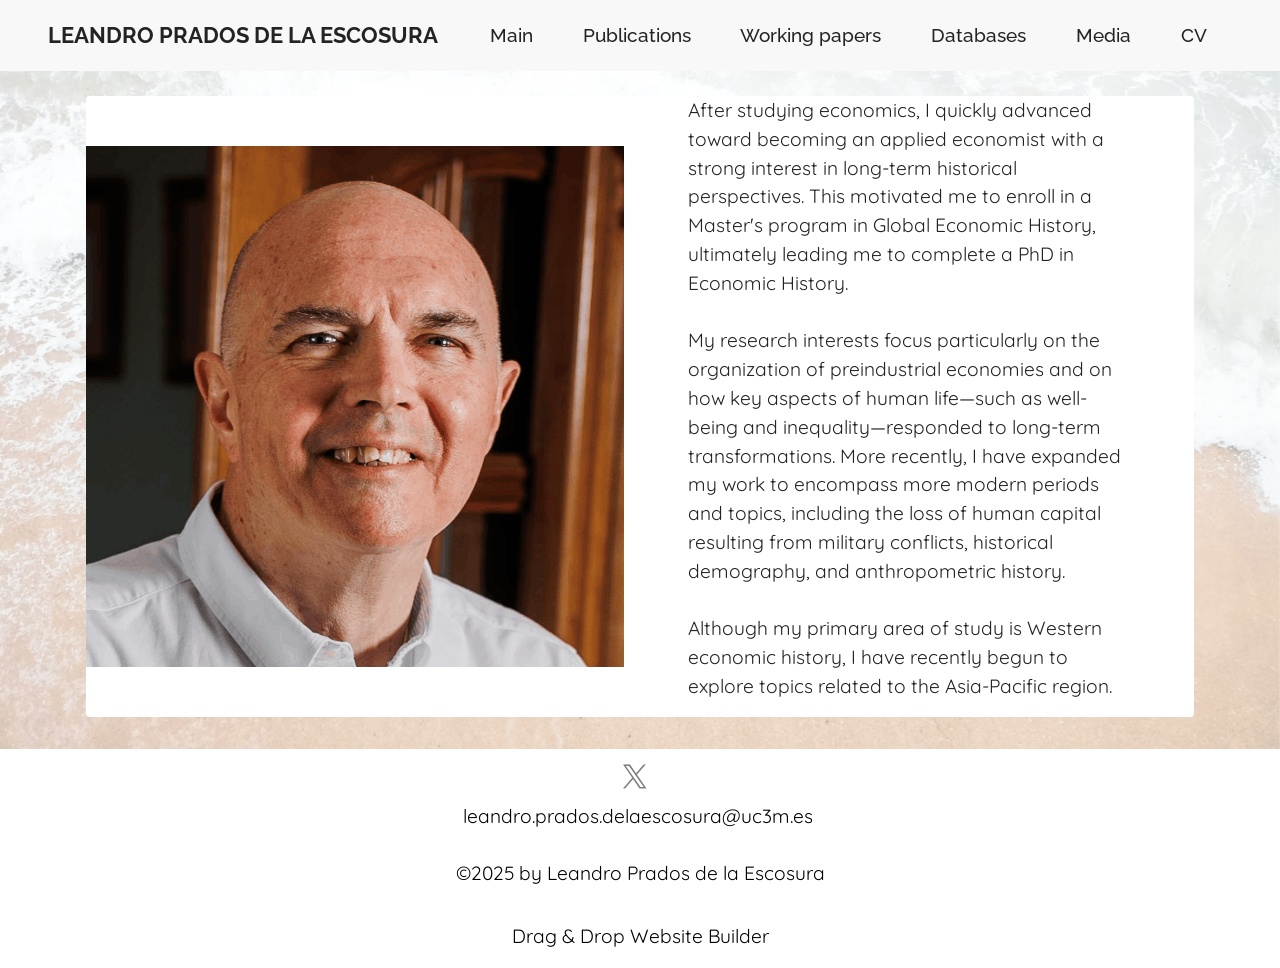
==== index.html @ fa788491 "Add files via upload" ====
<!DOCTYPE html>
<html  >
<head>
  <!-- Site made with Mobirise Website Builder v6.0.1, https://mobirise.com -->
  <meta charset="UTF-8">
  <meta http-equiv="X-UA-Compatible" content="IE=edge">
  <meta name="generator" content="Mobirise v6.0.1, mobirise.com">
  <meta name="viewport" content="width=device-width, initial-scale=1, minimum-scale=1">
  <link rel="shortcut icon" href="assets/images/logo.png" type="image/x-icon">
  <meta name="description" content="">
  
  
  <title>Home</title>
  <link rel="stylesheet" href="assets/bootstrap/css/bootstrap.min.css">
  <link rel="stylesheet" href="assets/bootstrap/css/bootstrap-grid.min.css">
  <link rel="stylesheet" href="assets/bootstrap/css/bootstrap-reboot.min.css">
  <link rel="stylesheet" href="assets/parallax/jarallax.css">
  <link rel="stylesheet" href="assets/dropdown/css/style.css">
  <link rel="stylesheet" href="assets/socicon/css/styles.css">
  <link rel="stylesheet" href="assets/theme/css/style.css">
  <link rel="preload" href="https://fonts.googleapis.com/css?family=Raleway:100,200,300,400,500,600,700,800,900,100i,200i,300i,400i,500i,600i,700i,800i,900i&display=swap" as="style" onload="this.onload=null;this.rel='stylesheet'">
  <noscript><link rel="stylesheet" href="https://fonts.googleapis.com/css?family=Raleway:100,200,300,400,500,600,700,800,900,100i,200i,300i,400i,500i,600i,700i,800i,900i&display=swap"></noscript>
  <link rel="preload" href="https://fonts.googleapis.com/css?family=Josefin+Sans:100,200,300,400,500,600,700,100i,200i,300i,400i,500i,600i,700i&display=swap" as="style" onload="this.onload=null;this.rel='stylesheet'">
  <noscript><link rel="stylesheet" href="https://fonts.googleapis.com/css?family=Josefin+Sans:100,200,300,400,500,600,700,100i,200i,300i,400i,500i,600i,700i&display=swap"></noscript>
  <link rel="preload" href="https://fonts.googleapis.com/css?family=Quicksand:300,400,500,600,700&display=swap" as="style" onload="this.onload=null;this.rel='stylesheet'">
  <noscript><link rel="stylesheet" href="https://fonts.googleapis.com/css?family=Quicksand:300,400,500,600,700&display=swap"></noscript>
  <link rel="preload" as="style" href="assets/mobirise/css/mbr-additional.css?v=A2ULc1"><link rel="stylesheet" href="assets/mobirise/css/mbr-additional.css?v=A2ULc1" type="text/css">

  
  
  
</head>
<body>
  
  <section data-bs-version="5.1" class="menu menu1 cid-uQizLAne3s" once="menu" id="menu1-k">
    

    <nav class="navbar navbar-dropdown navbar-fixed-top navbar-expand-lg">
        <div class="container-fluid">
            <div class="navbar-brand">
                
                <span class="navbar-caption-wrap"><a class="navbar-caption text-black text-primary display-5" href="page2.html">LEANDRO PRADOS DE LA ESCOSURA</a></span>
            </div>
            <button class="navbar-toggler" type="button" data-toggle="collapse" data-bs-toggle="collapse" data-target="#navbarSupportedContent" data-bs-target="#navbarSupportedContent" aria-controls="navbarNavAltMarkup" aria-expanded="false" aria-label="Toggle navigation">
                <div class="hamburger">
                    <span></span>
                    <span></span>
                    <span></span>
                    <span></span>
                </div>
            </button>
            <div class="collapse navbar-collapse" id="navbarSupportedContent">
                <ul class="navbar-nav nav-dropdown nav-right" data-app-modern-menu="true"><li class="nav-item"><a class="nav-link link text-black text-primary display-4" href="index.html">Main</a></li><li class="nav-item"><a class="nav-link link text-black text-primary display-4" href="page1.html" aria-expanded="false">Publications</a></li><li class="nav-item"><a class="nav-link link text-black text-primary display-4" href="index.html">Working papers</a></li><li class="nav-item"><a class="nav-link link text-black text-primary show display-4" href="page1.html">Databases</a></li><li class="nav-item"><a class="nav-link link text-black text-primary display-4" href="page1.html">Media</a></li>
                    
                    <li class="nav-item"><a class="nav-link link text-black text-primary display-4" href="page3.html">CV</a>
                    </li></ul>
                
                
            </div>
        </div>
    </nav>
</section>

<section data-bs-version="5.1" class="team2 cid-uUTPerW5Te mbr-parallax-background" xmlns="http://www.w3.org/1999/html" id="team2-3l">
    

    
    <div class="mbr-overlay" style="opacity: 0.6; background-color: rgb(255, 255, 255);">
    </div>
    <div class="container">
        <div class="item features-image">
            <div class="item-wrapper">
                <div class="row align-items-center">
                    <div class="col-12 col-md-6">
                        <div class="image-wrapper">
                            <img src="assets/images/lpe-2023-1.png-885x856.png" alt="Mobirise Website Builder">
                        </div>
                    </div>
                    <div class="col-12 col-md">
                        <div class="card-box">
                            
                            
                            <p class="mbr-text mbr-fonts-style display-7">After studying economics, I quickly advanced toward becoming an applied economist with a strong interest in long-term historical perspectives. This motivated me to enroll in a Master's program in Global Economic History, ultimately leading me to complete a PhD in Economic History.
<br>
<br>My research interests focus particularly on the organization of preindustrial economies and on how key aspects of human life—such as well-being and inequality—responded to long-term transformations. More recently, I have expanded my work to encompass more modern periods and topics, including the loss of human capital resulting from military conflicts, historical demography, and anthropometric history.
<br>
<br>Although my primary area of study is Western economic history, I have recently begun to explore topics related to the Asia-Pacific region.&nbsp;</p>
                            
                        </div>
                    </div>
                </div>
            </div>
        </div>
        
        
    </div>
</section>

<section data-bs-version="5.1" class="footer3 cid-uUTVEBB1xT" once="footers" id="footer3-4b">

    

    

    <div class="container">
        <div class="media-container-row align-center mbr-white">
            
            <div class="row social-row">
                <div class="social-list align-right pb-2">
                    
                    
                    
                    
                    
                    
                <div class="soc-item">
                        <a href="https://twitter.com/mobirise" target="_blank">
                            <span class="mbr-iconfont mbr-iconfont-social socicon-twitter socicon" style="color: rgb(0, 0, 0); fill: rgb(0, 0, 0);"></span>
                        </a>
                    </div></div>
            </div>
            <div class="row row-copirayt">
                <p class="mbr-text mb-0 mbr-fonts-style mbr-white align-center display-7">
                    leandro.prados.delaescosura@uc3m.es&nbsp;<br><br>©2025 by Leandro Prados de la Escosura<br></p>
            </div>
        </div>
    </div>
</section><section class="display-7" style="padding: 0;align-items: center;justify-content: center;flex-wrap: wrap;    align-content: center;display: flex;position: relative;height: 4rem;"><a href="https://mobiri.se/3973035" style="flex: 1 1;height: 4rem;position: absolute;width: 100%;z-index: 1;"><img alt="" style="height: 4rem;" src="[data-uri]"></a><p style="margin: 0;text-align: center;" class="display-7">&#8204;</p><a style="z-index:1" href="https://mobirise.com/drag-drop-website-builder.html">Drag & Drop Website Builder</a></section><script src="assets/bootstrap/js/bootstrap.bundle.min.js"></script>  <script src="assets/parallax/jarallax.js"></script>  <script src="assets/smoothscroll/smooth-scroll.js"></script>  <script src="assets/ytplayer/index.js"></script>  <script src="assets/dropdown/js/navbar-dropdown.js"></script>  <script src="assets/theme/js/script.js"></script>  
  
  
</body>
</html>
---- assets/parallax/jarallax.css ----
.jarallax {
    position: relative;
    z-index: 0;
}
.jarallax > .jarallax-img {
    position: absolute;
    object-fit: cover;
    /* support for plugin https://github.com/bfred-it/object-fit-images */
    font-family: 'object-fit: cover;';
    top: 0;
    left: 0;
    width: 100%;
    height: 100%;
    z-index: -1;
}
---- assets/dropdown/css/style.css ----
.navbar-dropdown {
  left: 0;
  padding: 0;
  position: absolute;
  right: 0;
  top: 0;
  transition: all 0.45s ease;
  z-index: 1030;
  background: #282828; }
  .navbar-dropdown .navbar-logo {
    margin-right: 0.8rem;
    transition: margin 0.3s ease-in-out;
    vertical-align: middle; }
    .navbar-dropdown .navbar-logo img {
      height: 3.125rem;
      transition: all 0.3s ease-in-out; }
    .navbar-dropdown .navbar-logo.mbr-iconfont {
      font-size: 3.125rem;
      line-height: 3.125rem; }
  .navbar-dropdown .navbar-caption {
    font-weight: 700;
    white-space: normal;
    vertical-align: -4px;
    line-height: 3.125rem !important; }
    .navbar-dropdown .navbar-caption, .navbar-dropdown .navbar-caption:hover {
      color: inherit;
      text-decoration: none; }
  .navbar-dropdown .mbr-iconfont + .navbar-caption {
    vertical-align: -1px; }
  .navbar-dropdown.navbar-fixed-top {
    position: fixed; }
  .navbar-dropdown .navbar-brand span {
    vertical-align: -4px; }
  .navbar-dropdown.bg-color.transparent {
    background: none; }
  .navbar-dropdown.navbar-short .navbar-brand {
    padding: 0.625rem 0; }
    .navbar-dropdown.navbar-short .navbar-brand span {
      vertical-align: -1px; }
  .navbar-dropdown.navbar-short .navbar-caption {
    line-height: 2.375rem !important;
    vertical-align: -2px; }
  .navbar-dropdown.navbar-short .navbar-logo {
    margin-right: 0.5rem; }
    .navbar-dropdown.navbar-short .navbar-logo img {
      height: 2.375rem; }
    .navbar-dropdown.navbar-short .navbar-logo.mbr-iconfont {
      font-size: 2.375rem;
      line-height: 2.375rem; }
  .navbar-dropdown.navbar-short .mbr-table-cell {
    height: 3.625rem; }
  .navbar-dropdown .navbar-close {
    left: 0.6875rem;
    position: fixed;
    top: 0.75rem;
    z-index: 1000; }
  .navbar-dropdown .hamburger-icon {
    content: "";
    display: inline-block;
    vertical-align: middle;
    width: 16px;
    -webkit-box-shadow: 0 -6px 0 1px #282828,0 0 0 1px #282828,0 6px 0 1px #282828;
    -moz-box-shadow: 0 -6px 0 1px #282828,0 0 0 1px #282828,0 6px 0 1px #282828;
    box-shadow: 0 -6px 0 1px #282828,0 0 0 1px #282828,0 6px 0 1px #282828; }

.dropdown-menu .dropdown-toggle[data-toggle="dropdown-submenu"]::after {
  border-bottom: 0.35em solid transparent;
  border-left: 0.35em solid;
  border-right: 0;
  border-top: 0.35em solid transparent;
  margin-left: 0.3rem; }

.dropdown-menu .dropdown-item:focus {
  outline: 0; }

.nav-dropdown {
  font-size: 0.75rem;
  font-weight: 500;
  height: auto !important; }
  .nav-dropdown .nav-btn {
    padding-left: 1rem; }
  .nav-dropdown .link {
    margin: .667em 1.667em;
    font-weight: 500;
    padding: 0;
    transition: color .2s ease-in-out; }
    .nav-dropdown .link.dropdown-toggle {
      margin-right: 2.583em; }
      .nav-dropdown .link.dropdown-toggle::after {
        margin-left: .25rem;
        border-top: 0.35em solid;
        border-right: 0.35em solid transparent;
        border-left: 0.35em solid transparent;
        border-bottom: 0; }
      .nav-dropdown .link.dropdown-toggle[aria-expanded="true"] {
        margin: 0;
        padding: 0.667em 3.263em  0.667em 1.667em; }
  .nav-dropdown .link::after,
  .nav-dropdown .dropdown-item::after {
    color: inherit; }
  .nav-dropdown .btn {
    font-size: 0.75rem;
    font-weight: 700;
    letter-spacing: 0;
    margin-bottom: 0;
    padding-left: 1.25rem;
    padding-right: 1.25rem; }
  .nav-dropdown .dropdown-menu {
    border-radius: 0;
    border: 0;
    left: 0;
    margin: 0;
    padding-bottom: 1.25rem;
    padding-top: 1.25rem;
    position: relative; }
  .nav-dropdown .dropdown-submenu {
    margin-left: 0.125rem;
    top: 0; }
  .nav-dropdown .dropdown-item {
    font-weight: 500;
    line-height: 2;
    padding: 0.3846em 4.615em 0.3846em 1.5385em;
    position: relative;
    transition: color .2s ease-in-out, background-color .2s ease-in-out; }
    .nav-dropdown .dropdown-item::after {
      margin-top: -0.3077em;
      position: absolute;
      right: 1.1538em;
      top: 50%; }
    .nav-dropdown .dropdown-item:focus, .nav-dropdown .dropdown-item:hover {
      background: none; }

@media (max-width: 767px) {
  .nav-dropdown.navbar-toggleable-sm {
    bottom: 0;
    display: none;
    left: 0;
    overflow-x: hidden;
    position: fixed;
    top: 0;
    transform: translateX(-100%);
    -ms-transform: translateX(-100%);
    -webkit-transform: translateX(-100%);
    width: 18.75rem;
    z-index: 999; } }
.nav-dropdown.navbar-toggleable-xl {
  bottom: 0;
  display: none;
  left: 0;
  overflow-x: hidden;
  position: fixed;
  top: 0;
  transform: translateX(-100%);
  -ms-transform: translateX(-100%);
  -webkit-transform: translateX(-100%);
  width: 18.75rem;
  z-index: 999; }

.nav-dropdown-sm {
  display: block !important;
  overflow-x: hidden;
  overflow: auto;
  padding-top: 3.875rem; }
  .nav-dropdown-sm::after {
    content: "";
    display: block;
    height: 3rem;
    width: 100%; }
  .nav-dropdown-sm.collapse.in ~ .navbar-close {
    display: block !important; }
  .nav-dropdown-sm.collapsing, .nav-dropdown-sm.collapse.in {
    transform: translateX(0);
    -ms-transform: translateX(0);
    -webkit-transform: translateX(0);
    transition: all 0.25s ease-out;
    -webkit-transition: all 0.25s ease-out;
    background: #282828; }
  .nav-dropdown-sm.collapsing[aria-expanded="false"] {
    transform: translateX(-100%);
    -ms-transform: translateX(-100%);
    -webkit-transform: translateX(-100%); }
  .nav-dropdown-sm .nav-item {
    display: block;
    margin-left: 0 !important;
    padding-left: 0; }
  .nav-dropdown-sm .link,
  .nav-dropdown-sm .dropdown-item {
    border-top: 1px dotted rgba(255, 255, 255, 0.1);
    font-size: 0.8125rem;
    line-height: 1.6;
    margin: 0 !important;
    padding: 0.875rem 2.4rem 0.875rem 1.5625rem !important;
    position: relative;
    white-space: normal; }
    .nav-dropdown-sm .link:focus, .nav-dropdown-sm .link:hover,
    .nav-dropdown-sm .dropdown-item:focus,
    .nav-dropdown-sm .dropdown-item:hover {
      background: rgba(0, 0, 0, 0.2) !important;
      color: #c0a375; }
  .nav-dropdown-sm .nav-btn {
    position: relative;
    padding: 1.5625rem 1.5625rem 0 1.5625rem; }
    .nav-dropdown-sm .nav-btn::before {
      border-top: 1px dotted rgba(255, 255, 255, 0.1);
      content: "";
      left: 0;
      position: absolute;
      top: 0;
      width: 100%; }
    .nav-dropdown-sm .nav-btn + .nav-btn {
      padding-top: 0.625rem; }
      .nav-dropdown-sm .nav-btn + .nav-btn::before {
        display: none; }
  .nav-dropdown-sm .btn {
    padding: 0.625rem 0; }
  .nav-dropdown-sm .dropdown-toggle[data-toggle="dropdown-submenu"]::after {
    margin-left: .25rem;
    border-top: 0.35em solid;
    border-right: 0.35em solid transparent;
    border-left: 0.35em solid transparent;
    border-bottom: 0; }
  .nav-dropdown-sm .dropdown-toggle[data-toggle="dropdown-submenu"][aria-expanded="true"]::after {
    border-top: 0;
    border-right: 0.35em solid transparent;
    border-left: 0.35em solid transparent;
    border-bottom: 0.35em solid; }
  .nav-dropdown-sm .dropdown-menu {
    margin: 0;
    padding: 0;
    position: relative;
    top: 0;
    left: 0;
    width: 100%;
    border: 0;
    float: none;
    border-radius: 0;
    background: none; }
  .nav-dropdown-sm .dropdown-submenu {
    left: 100%;
    margin-left: 0.125rem;
    margin-top: -1.25rem;
    top: 0; }

.navbar-toggleable-sm .nav-dropdown .dropdown-menu {
  position: absolute; }

.navbar-toggleable-sm .nav-dropdown .dropdown-submenu {
  left: 100%;
  margin-left: 0.125rem;
  margin-top: -1.25rem;
  top: 0; }

.navbar-toggleable-sm.opened .nav-dropdown .dropdown-menu {
  position: relative; }

.navbar-toggleable-sm.opened .nav-dropdown .dropdown-submenu {
  left: 0;
  margin-left: 00rem;
  margin-top: 0rem;
  top: 0; }

.is-builder .nav-dropdown.collapsing {
  transition: none !important; }
---- assets/socicon/css/styles.css ----
@charset "UTF-8";

@font-face {
  font-family: 'Socicon';
  src:  url('../fonts/socicon.eot');
  src:  url('../fonts/socicon.eot?#iefix') format('embedded-opentype'),
    url('../fonts/socicon.woff2') format('woff2'),
    url('../fonts/socicon.ttf') format('truetype'),
    url('../fonts/socicon.woff') format('woff'),
    url('../fonts/socicon.svg#socicon') format('svg');
  font-weight: normal;
  font-style: normal;
  font-display: swap;
}

[data-icon]:before {
  font-family: "socicon" !important;
  content: attr(data-icon);
  font-style: normal !important;
  font-weight: normal !important;
  font-variant: normal !important;
  text-transform: none !important;
  speak: none;
  line-height: 1;
  -webkit-font-smoothing: antialiased;
  -moz-osx-font-smoothing: grayscale;
}

[class^="socicon-"], [class*=" socicon-"] {
  /* use !important to prevent issues with browser extensions that change fonts */
  font-family: 'Socicon' !important;
  speak: none;
  font-style: normal;
  font-weight: normal;
  font-variant: normal;
  text-transform: none;
  line-height: 1;

  /* Better Font Rendering =========== */
  -webkit-font-smoothing: antialiased;
  -moz-osx-font-smoothing: grayscale;
}

.socicon-500px:before {
  content: "\e000";
}
.socicon-8tracks:before {
  content: "\e001";
}
.socicon-airbnb:before {
  content: "\e002";
}
.socicon-alliance:before {
  content: "\e003";
}
.socicon-amazon:before {
  content: "\e004";
}
.socicon-amplement:before {
  content: "\e005";
}
.socicon-android:before {
  content: "\e006";
}
.socicon-angellist:before {
  content: "\e007";
}
.socicon-apple:before {
  content: "\e008";
}
.socicon-appnet:before {
  content: "\e009";
}
.socicon-baidu:before {
  content: "\e00a";
}
.socicon-bandcamp:before {
  content: "\e00b";
}
.socicon-battlenet:before {
  content: "\e00c";
}
.socicon-mixer:before {
  content: "\e00d";
}
.socicon-bebee:before {
  content: "\e00e";
}
.socicon-bebo:before {
  content: "\e00f";
}
.socicon-behance:before {
  content: "\e010";
}
.socicon-blizzard:before {
  content: "\e011";
}
.socicon-blogger:before {
  content: "\e012";
}
.socicon-buffer:before {
  content: "\e013";
}
.socicon-chrome:before {
  content: "\e014";
}
.socicon-coderwall:before {
  content: "\e015";
}
.socicon-curse:before {
  content: "\e016";
}
.socicon-dailymotion:before {
  content: "\e017";
}
.socicon-deezer:before {
  content: "\e018";
}
.socicon-delicious:before {
  content: "\e019";
}
.socicon-deviantart:before {
  content: "\e01a";
}
.socicon-diablo:before {
  content: "\e01b";
}
.socicon-digg:before {
  content: "\e01c";
}
.socicon-discord:before {
  content: "\e01d";
}
.socicon-disqus:before {
  content: "\e01e";
}
.socicon-douban:before {
  content: "\e01f";
}
.socicon-draugiem:before {
  content: "\e020";
}
.socicon-dribbble:before {
  content: "\e021";
}
.socicon-drupal:before {
  content: "\e022";
}
.socicon-ebay:before {
  content: "\e023";
}
.socicon-ello:before {
  content: "\e024";
}
.socicon-endomodo:before {
  content: "\e025";
}
.socicon-envato:before {
  content: "\e026";
}
.socicon-etsy:before {
  content: "\e027";
}
.socicon-facebook:before {
  content: "\e028";
}
.socicon-feedburner:before {
  content: "\e029";
}
.socicon-filmweb:before {
  content: "\e02a";
}
.socicon-firefox:before {
  content: "\e02b";
}
.socicon-flattr:before {
  content: "\e02c";
}
.socicon-flickr:before {
  content: "\e02d";
}
.socicon-formulr:before {
  content: "\e02e";
}
.socicon-forrst:before {
  content: "\e02f";
}
.socicon-foursquare:before {
  content: "\e030";
}
.socicon-friendfeed:before {
  content: "\e031";
}
.socicon-github:before {
  content: "\e032";
}
.socicon-goodreads:before {
  content: "\e033";
}
.socicon-google:before {
  content: "\e034";
}
.socicon-googlescholar:before {
  content: "\e035";
}
.socicon-googlegroups:before {
  content: "\e036";
}
.socicon-googlephotos:before {
  content: "\e037";
}
.socicon-googleplus:before {
  content: "\e038";
}
.socicon-grooveshark:before {
  content: "\e039";
}
.socicon-hackerrank:before {
  content: "\e03a";
}
.socicon-hearthstone:before {
  content: "\e03b";
}
.socicon-hellocoton:before {
  content: "\e03c";
}
.socicon-heroes:before {
  content: "\e03d";
}
.socicon-smashcast:before {
  content: "\e03e";
}
.socicon-horde:before {
  content: "\e03f";
}
.socicon-houzz:before {
  content: "\e040";
}
.socicon-icq:before {
  content: "\e041";
}
.socicon-identica:before {
  content: "\e042";
}
.socicon-imdb:before {
  content: "\e043";
}
.socicon-instagram:before {
  content: "\e044";
}
.socicon-issuu:before {
  content: "\e045";
}
.socicon-istock:before {
  content: "\e046";
}
.socicon-itunes:before {
  content: "\e047";
}
.socicon-keybase:before {
  content: "\e048";
}
.socicon-lanyrd:before {
  content: "\e049";
}
.socicon-lastfm:before {
  content: "\e04a";
}
.socicon-line:before {
  content: "\e04b";
}
.socicon-linkedin:before {
  content: "\e04c";
}
.socicon-livejournal:before {
  content: "\e04d";
}
.socicon-lyft:before {
  content: "\e04e";
}
.socicon-macos:before {
  content: "\e04f";
}
.socicon-mail:before {
  content: "\e050";
}
.socicon-medium:before {
  content: "\e051";
}
.socicon-meetup:before {
  content: "\e052";
}
.socicon-mixcloud:before {
  content: "\e053";
}
.socicon-modelmayhem:before {
  content: "\e054";
}
.socicon-mumble:before {
  content: "\e055";
}
.socicon-myspace:before {
  content: "\e056";
}
.socicon-newsvine:before {
  content: "\e057";
}
.socicon-nintendo:before {
  content: "\e058";
}
.socicon-npm:before {
  content: "\e059";
}
.socicon-odnoklassniki:before {
  content: "\e05a";
}
.socicon-openid:before {
  content: "\e05b";
}
.socicon-opera:before {
  content: "\e05c";
}
.socicon-outlook:before {
  content: "\e05d";
}
.socicon-overwatch:before {
  content: "\e05e";
}
.socicon-patreon:before {
  content: "\e05f";
}
.socicon-paypal:before {
  content: "\e060";
}
.socicon-periscope:before {
  content: "\e061";
}
.socicon-persona:before {
  content: "\e062";
}
.socicon-pinterest:before {
  content: "\e063";
}
.socicon-play:before {
  content: "\e064";
}
.socicon-player:before {
  content: "\e065";
}
.socicon-playstation:before {
  content: "\e066";
}
.socicon-pocket:before {
  content: "\e067";
}
.socicon-qq:before {
  content: "\e068";
}
.socicon-quora:before {
  content: "\e069";
}
.socicon-raidcall:before {
  content: "\e06a";
}
.socicon-ravelry:before {
  content: "\e06b";
}
.socicon-reddit:before {
  content: "\e06c";
}
.socicon-renren:before {
  content: "\e06d";
}
.socicon-researchgate:before {
  content: "\e06e";
}
.socicon-residentadvisor:before {
  content: "\e06f";
}
.socicon-reverbnation:before {
  content: "\e070";
}
.socicon-rss:before {
  content: "\e071";
}
.socicon-sharethis:before {
  content: "\e072";
}
.socicon-skype:before {
  content: "\e073";
}
.socicon-slideshare:before {
  content: "\e074";
}
.socicon-smugmug:before {
  content: "\e075";
}
.socicon-snapchat:before {
  content: "\e076";
}
.socicon-songkick:before {
  content: "\e077";
}
.socicon-soundcloud:before {
  content: "\e078";
}
.socicon-spotify:before {
  content: "\e079";
}
.socicon-stackexchange:before {
  content: "\e07a";
}
.socicon-stackoverflow:before {
  content: "\e07b";
}
.socicon-starcraft:before {
  content: "\e07c";
}
.socicon-stayfriends:before {
  content: "\e07d";
}
.socicon-steam:before {
  content: "\e07e";
}
.socicon-storehouse:before {
  content: "\e07f";
}
.socicon-strava:before {
  content: "\e080";
}
.socicon-streamjar:before {
  content: "\e081";
}
.socicon-stumbleupon:before {
  content: "\e082";
}
.socicon-swarm:before {
  content: "\e083";
}
.socicon-teamspeak:before {
  content: "\e084";
}
.socicon-teamviewer:before {
  content: "\e085";
}
.socicon-technorati:before {
  content: "\e086";
}
.socicon-telegram:before {
  content: "\e087";
}
.socicon-tripadvisor:before {
  content: "\e088";
}
.socicon-tripit:before {
  content: "\e089";
}
.socicon-triplej:before {
  content: "\e08a";
}
.socicon-tumblr:before {
  content: "\e08b";
}
.socicon-twitch:before {
  content: "\e08c";
}
.socicon-twitter:before {
  content: "\e08d";
}
.socicon-uber:before {
  content: "\e08e";
}
.socicon-ventrilo:before {
  content: "\e08f";
}
.socicon-viadeo:before {
  content: "\e090";
}
.socicon-viber:before {
  content: "\e091";
}
.socicon-viewbug:before {
  content: "\e092";
}
.socicon-vimeo:before {
  content: "\e093";
}
.socicon-vine:before {
  content: "\e094";
}
.socicon-vkontakte:before {
  content: "\e095";
}
.socicon-warcraft:before {
  content: "\e096";
}
.socicon-wechat:before {
  content: "\e097";
}
.socicon-weibo:before {
  content: "\e098";
}
.socicon-whatsapp:before {
  content: "\e099";
}
.socicon-wikipedia:before {
  content: "\e09a";
}
.socicon-windows:before {
  content: "\e09b";
}
.socicon-wordpress:before {
  content: "\e09c";
}
.socicon-wykop:before {
  content: "\e09d";
}
.socicon-xbox:before {
  content: "\e09e";
}
.socicon-xing:before {
  content: "\e09f";
}
.socicon-yahoo:before {
  content: "\e0a0";
}
.socicon-yammer:before {
  content: "\e0a1";
}
.socicon-yandex:before {
  content: "\e0a2";
}
.socicon-yelp:before {
  content: "\e0a3";
}
.socicon-younow:before {
  content: "\e0a4";
}
.socicon-youtube:before {
  content: "\e0a5";
}
.socicon-zapier:before {
  content: "\e0a6";
}
.socicon-zerply:before {
  content: "\e0a7";
}
.socicon-zomato:before {
  content: "\e0a8";
}
.socicon-zynga:before {
  content: "\e0a9";
}
.socicon-spreadshirt:before {
  content: "\e901";
}
.socicon-gamejolt:before {
  content: "\e902";
}
.socicon-trello:before {
  content: "\e903";
}
.socicon-tunein:before {
  content: "\e904";
}
.socicon-bloglovin:before {
  content: "\e905";
}
.socicon-gamewisp:before {
  content: "\e906";
}
.socicon-messenger:before {
  content: "\e907";
}
.socicon-pandora:before {
  content: "\e908";
}
.socicon-augment:before {
  content: "\e909";
}
.socicon-bitbucket:before {
  content: "\e90a";
}
.socicon-fyuse:before {
  content: "\e90b";
}
.socicon-yt-gaming:before {
  content: "\e90c";
}
.socicon-sketchfab:before {
  content: "\e90d";
}
.socicon-mobcrush:before {
  content: "\e90e";
}
.socicon-microsoft:before {
  content: "\e90f";
}
.socicon-realtor:before {
  content: "\e910";
}
.socicon-tidal:before {
  content: "\e911";
}
.socicon-qobuz:before {
  content: "\e912";
}
.socicon-natgeo:before {
  content: "\e913";
}
.socicon-mastodon:before {
  content: "\e914";
}
.socicon-unsplash:before {
  content: "\e915";
}
.socicon-homeadvisor:before {
  content: "\e916";
}
.socicon-angieslist:before {
  content: "\e917";
}
.socicon-codepen:before {
  content: "\e918";
}
.socicon-slack:before {
  content: "\e919";
}
.socicon-openaigym:before {
  content: "\e91a";
}
.socicon-logmein:before {
  content: "\e91b";
}
.socicon-fiverr:before {
  content: "\e91c";
}
.socicon-gotomeeting:before {
  content: "\e91d";
}
.socicon-aliexpress:before {
  content: "\e91e";
}
.socicon-guru:before {
  content: "\e91f";
}
.socicon-appstore:before {
  content: "\e920";
}
.socicon-homes:before {
  content: "\e921";
}
.socicon-zoom:before {
  content: "\e922";
}
.socicon-alibaba:before {
  content: "\e923";
}
.socicon-craigslist:before {
  content: "\e924";
}
.socicon-wix:before {
  content: "\e925";
}
.socicon-redfin:before {
  content: "\e926";
}
.socicon-googlecalendar:before {
  content: "\e927";
}
.socicon-shopify:before {
  content: "\e928";
}
.socicon-freelancer:before {
  content: "\e929";
}
.socicon-seedrs:before {
  content: "\e92a";
}
.socicon-bing:before {
  content: "\e92b";
}
.socicon-doodle:before {
  content: "\e92c";
}
.socicon-bonanza:before {
  content: "\e92d";
}
.socicon-squarespace:before {
  content: "\e92e";
}
.socicon-toptal:before {
  content: "\e92f";
}
.socicon-gust:before {
  content: "\e930";
}
.socicon-ask:before {
  content: "\e931";
}
.socicon-trulia:before {
  content: "\e932";
}
.socicon-loomly:before {
  content: "\e933";
}
.socicon-ghost:before {
  content: "\e934";
}
.socicon-upwork:before {
  content: "\e935";
}
.socicon-fundable:before {
  content: "\e936";
}
.socicon-booking:before {
  content: "\e937";
}
.socicon-googlemaps:before {
  content: "\e938";
}
.socicon-zillow:before {
  content: "\e939";
}
.socicon-niconico:before {
  content: "\e93a";
}
.socicon-toneden:before {
  content: "\e93b";
}
.socicon-crunchbase:before {
  content: "\e93c";
}
.socicon-homefy:before {
  content: "\e93d";
}
.socicon-calendly:before {
  content: "\e93e";
}
.socicon-livemaster:before {
  content: "\e93f";
}
.socicon-udemy:before {
  content: "\e940";
}
.socicon-codered:before {
  content: "\e941";
}
.socicon-origin:before {
  content: "\e942";
}
.socicon-nextdoor:before {
  content: "\e943";
}
.socicon-portfolio:before {
  content: "\e944";
}
.socicon-instructables:before {
  content: "\e945";
}
.socicon-gitlab:before {
  content: "\e946";
}
.socicon-hackernews:before {
  content: "\e947";
}
.socicon-smashwords:before {
  content: "\e948";
}
.socicon-kobo:before {
  content: "\e949";
}
.socicon-bookbub:before {
  content: "\e94a";
}
.socicon-mailru:before {
  content: "\e94b";
}
.socicon-moddb:before {
  content: "\e94c";
}
.socicon-indiedb:before {
  content: "\e94d";
}
.socicon-traxsource:before {
  content: "\e94e";
}
.socicon-gamefor:before {
  content: "\e94f";
}
.socicon-pixiv:before {
  content: "\e950";
}
.socicon-myanimelist:before {
  content: "\e951";
}
.socicon-blackberry:before {
  content: "\e952";
}
.socicon-wickr:before {
  content: "\e953";
}
.socicon-spip:before {
  content: "\e954";
}
.socicon-napster:before {
  content: "\e955";
}
.socicon-beatport:before {
  content: "\e956";
}
.socicon-hackerone:before {
  content: "\e957";
}
.socicon-internet:before {
  content: "\e958";
}
.socicon-ubuntu:before {
  content: "\e959";
}
.socicon-artstation:before {
  content: "\e95a";
}
.socicon-invision:before {
  content: "\e95b";
}
.socicon-torial:before {
  content: "\e95c";
}
.socicon-collectorz:before {
  content: "\e95d";
}
.socicon-seenthis:before {
  content: "\e95e";
}
.socicon-googleplaymusic:before {
  content: "\e95f";
}
.socicon-debian:before {
  content: "\e960";
}
.socicon-filmfreeway:before {
  content: "\e961";
}
.socicon-gnome:before {
  content: "\e962";
}
.socicon-itchio:before {
  content: "\e963";
}
.socicon-jamendo:before {
  content: "\e964";
}
.socicon-mix:before {
  content: "\e965";
}
.socicon-sharepoint:before {
  content: "\e966";
}
.socicon-tinder:before {
  content: "\e967";
}
.socicon-windguru:before {
  content: "\e968";
}
.socicon-cdbaby:before {
  content: "\e969";
}
.socicon-elementaryos:before {
  content: "\e96a";
}
.socicon-stage32:before {
  content: "\e96b";
}
.socicon-tiktok:before {
  content: "\e96c";
}
.socicon-gitter:before {
  content: "\e96d";
}
.socicon-letterboxd:before {
  content: "\e96e";
}
.socicon-threema:before {
  content: "\e96f";
}
.socicon-splice:before {
  content: "\e970";
}
.socicon-metapop:before {
  content: "\e971";
}
.socicon-naver:before {
  content: "\e972";
}
.socicon-remote:before {
  content: "\e973";
}
.socicon-flipboard:before {
  content: "\e974";
}
.socicon-googlehangouts:before {
  content: "\e975";
}
.socicon-dlive:before {
  content: "\e976";
}
.socicon-vsco:before {
  content: "\e977";
}
.socicon-stitcher:before {
  content: "\e978";
}
.socicon-avvo:before {
  content: "\e979";
}
.socicon-redbubble:before {
  content: "\e97a";
}
.socicon-society6:before {
  content: "\e97b";
}
.socicon-zazzle:before {
  content: "\e97c";
}
.socicon-eitaa:before {
  content: "\e97d";
}
.socicon-soroush:before {
  content: "\e97e";
}
.socicon-bale:before {
  content: "\e97f";
}
---- assets/theme/css/style.css ----
@charset "UTF-8";
section {
  background-color: #ffffff;
}

body {
  font-style: normal;
  line-height: 1.5;
  font-weight: 400;
  color: #232323;
  position: relative;
}

button {
  background-color: transparent;
  border-color: transparent;
}

section,
.container,
.container-fluid {
  position: relative;
  word-wrap: break-word;
}

a.mbr-iconfont:hover {
  text-decoration: none;
}

.article .lead p,
.article .lead ul,
.article .lead ol,
.article .lead pre,
.article .lead blockquote {
  margin-bottom: 0;
}

a {
  font-style: normal;
  font-weight: 400;
  cursor: pointer;
}
a, a:hover {
  text-decoration: none;
}

.mbr-section-title {
  font-style: normal;
  line-height: 1.3;
}

.mbr-section-subtitle {
  line-height: 1.3;
}

.mbr-text {
  font-style: normal;
  line-height: 1.7;
}

h1,
h2,
h3,
h4,
h5,
h6,
.display-1,
.display-2,
.display-4,
.display-5,
.display-7,
span,
p,
a {
  line-height: 1;
  word-break: break-word;
  word-wrap: break-word;
  font-weight: 400;
}

b,
strong {
  font-weight: bold;
}

input:-webkit-autofill, input:-webkit-autofill:hover, input:-webkit-autofill:focus, input:-webkit-autofill:active {
  transition-delay: 9999s;
  -webkit-transition-property: background-color, color;
  transition-property: background-color, color;
}

textarea[type=hidden] {
  display: none;
}

section {
  background-position: 50% 50%;
  background-repeat: no-repeat;
  background-size: cover;
}
section .mbr-background-video,
section .mbr-background-video-preview {
  position: absolute;
  bottom: 0;
  left: 0;
  right: 0;
  top: 0;
}

.hidden {
  visibility: hidden;
}

.mbr-z-index20 {
  z-index: 20;
}

/*! Base colors */
.mbr-white {
  color: #ffffff;
}

.mbr-black {
  color: #111111;
}

.mbr-bg-white {
  background-color: #ffffff;
}

.mbr-bg-black {
  background-color: #000000;
}

/*! Text-aligns */
.align-left {
  text-align: left;
}

.align-center {
  text-align: center;
}

.align-right {
  text-align: right;
}

/*! Font-weight  */
.mbr-light {
  font-weight: 300;
}

.mbr-regular {
  font-weight: 400;
}

.mbr-semibold {
  font-weight: 500;
}

.mbr-bold {
  font-weight: 700;
}

/*! Media  */
.media-content {
  flex-basis: 100%;
}

.media-container-row {
  display: flex;
  flex-direction: row;
  flex-wrap: wrap;
  justify-content: center;
  align-content: center;
  align-items: start;
}
.media-container-row .media-size-item {
  width: 400px;
}

.media-container-column {
  display: flex;
  flex-direction: column;
  flex-wrap: wrap;
  justify-content: center;
  align-content: center;
  align-items: stretch;
}
.media-container-column > * {
  width: 100%;
}

@media (min-width: 992px) {
  .media-container-row {
    flex-wrap: nowrap;
  }
}
figure {
  margin-bottom: 0;
  overflow: hidden;
}

figure[mbr-media-size] {
  transition: width 0.1s;
}

img,
iframe {
  display: block;
  width: 100%;
}

.card {
  background-color: transparent;
  border: none;
}

.card-box {
  width: 100%;
}

.card-img {
  text-align: center;
  flex-shrink: 0;
  -webkit-flex-shrink: 0;
}

.media {
  max-width: 100%;
  margin: 0 auto;
}

.mbr-figure {
  align-self: center;
}

.media-container > div {
  max-width: 100%;
}

.mbr-figure img,
.card-img img {
  width: 100%;
}

@media (max-width: 991px) {
  .media-size-item {
    width: auto !important;
  }

  .media {
    width: auto;
  }

  .mbr-figure {
    width: 100% !important;
  }
}
/*! Buttons */
.mbr-section-btn {
  margin-left: -0.6rem;
  margin-right: -0.6rem;
  font-size: 0;
}

.btn {
  font-weight: 600;
  border-width: 1px;
  font-style: normal;
  margin: 0.6rem 0.6rem;
  white-space: normal;
  transition: all 0.2s ease-in-out;
  display: inline-flex;
  align-items: center;
  justify-content: center;
  word-break: break-word;
}

.btn-sm {
  font-weight: 600;
  letter-spacing: 0px;
  transition: all 0.3s ease-in-out;
}

.btn-md {
  font-weight: 600;
  letter-spacing: 0px;
  transition: all 0.3s ease-in-out;
}

.btn-lg {
  font-weight: 600;
  letter-spacing: 0px;
  transition: all 0.3s ease-in-out;
}

.btn-form {
  margin: 0;
}
.btn-form:hover {
  cursor: pointer;
}

nav .mbr-section-btn {
  margin-left: 0rem;
  margin-right: 0rem;
}

/*! Btn icon margin */
.btn .mbr-iconfont,
.btn.btn-sm .mbr-iconfont {
  order: 1;
  cursor: pointer;
  margin-left: 0.5rem;
  vertical-align: sub;
}

.btn.btn-md .mbr-iconfont,
.btn.btn-md .mbr-iconfont {
  margin-left: 0.8rem;
}

.mbr-regular {
  font-weight: 400;
}

.mbr-semibold {
  font-weight: 500;
}

.mbr-bold {
  font-weight: 700;
}

[type=submit] {
  -webkit-appearance: none;
}

/*! Full-screen */
.mbr-fullscreen .mbr-overlay {
  min-height: 100vh;
}

.mbr-fullscreen {
  display: flex;
  display: -moz-flex;
  display: -ms-flex;
  display: -o-flex;
  align-items: center;
  min-height: 100vh;
  padding-top: 3rem;
  padding-bottom: 3rem;
}

/*! Map */
.map {
  height: 25rem;
  position: relative;
}
.map iframe {
  width: 100%;
  height: 100%;
}

/*! Scroll to top arrow */
.mbr-arrow-up {
  bottom: 25px;
  right: 90px;
  position: fixed;
  text-align: right;
  z-index: 5000;
  color: #ffffff;
  font-size: 22px;
}

.mbr-arrow-up a {
  background: rgba(0, 0, 0, 0.2);
  border-radius: 50%;
  color: #fff;
  display: inline-block;
  height: 60px;
  width: 60px;
  border: 2px solid #fff;
  outline-style: none !important;
  position: relative;
  text-decoration: none;
  transition: all 0.3s ease-in-out;
  cursor: pointer;
  text-align: center;
}
.mbr-arrow-up a:hover {
  background-color: rgba(0, 0, 0, 0.4);
}
.mbr-arrow-up a i {
  line-height: 60px;
}

.mbr-arrow-up-icon {
  display: block;
  color: #fff;
}

.mbr-arrow-up-icon::before {
  content: "›";
  display: inline-block;
  font-family: serif;
  font-size: 22px;
  line-height: 1;
  font-style: normal;
  position: relative;
  top: 6px;
  left: -4px;
  transform: rotate(-90deg);
}

/*! Arrow Down */
.mbr-arrow {
  position: absolute;
  bottom: 45px;
  left: 50%;
  width: 60px;
  height: 60px;
  cursor: pointer;
  background-color: rgba(80, 80, 80, 0.5);
  border-radius: 50%;
  transform: translateX(-50%);
}
@media (max-width: 767px) {
  .mbr-arrow {
    display: none;
  }
}
.mbr-arrow > a {
  display: inline-block;
  text-decoration: none;
  outline-style: none;
  -webkit-animation: arrowdown 1.7s ease-in-out infinite;
          animation: arrowdown 1.7s ease-in-out infinite;
  color: #ffffff;
}
.mbr-arrow > a > i {
  position: absolute;
  top: -2px;
  left: 15px;
  font-size: 2rem;
}

#scrollToTop a i::before {
  content: "";
  position: absolute;
  display: block;
  border-bottom: 2.5px solid #fff;
  border-left: 2.5px solid #fff;
  width: 27.8%;
  height: 27.8%;
  left: 50%;
  top: 51%;
  transform: translateY(-30%) translateX(-50%) rotate(135deg);
}

@keyframes arrowdown {
  0% {
    transform: translateY(0px);
  }
  50% {
    transform: translateY(-5px);
  }
  100% {
    transform: translateY(0px);
  }
}
@-webkit-keyframes arrowdown {
  0% {
    transform: translateY(0px);
  }
  50% {
    transform: translateY(-5px);
  }
  100% {
    transform: translateY(0px);
  }
}
@media (max-width: 500px) {
  .mbr-arrow-up {
    left: 0;
    right: 0;
    text-align: center;
  }
}
/*Gradients animation*/
@keyframes gradient-animation {
  from {
    background-position: 0% 100%;
    -webkit-animation-timing-function: ease-in-out;
            animation-timing-function: ease-in-out;
  }
  to {
    background-position: 100% 0%;
    -webkit-animation-timing-function: ease-in-out;
            animation-timing-function: ease-in-out;
  }
}
@-webkit-keyframes gradient-animation {
  from {
    background-position: 0% 100%;
    -webkit-animation-timing-function: ease-in-out;
            animation-timing-function: ease-in-out;
  }
  to {
    background-position: 100% 0%;
    -webkit-animation-timing-function: ease-in-out;
            animation-timing-function: ease-in-out;
  }
}
.bg-gradient {
  background-size: 200% 200%;
  animation: gradient-animation 5s infinite alternate;
  -webkit-animation: gradient-animation 5s infinite alternate;
}

.menu .navbar-brand {
  display: -webkit-flex;
}
.menu .navbar-brand span {
  display: flex;
  display: -webkit-flex;
}
.menu .navbar-brand .navbar-caption-wrap {
  display: -webkit-flex;
}
.menu .navbar-brand .navbar-logo img {
  display: -webkit-flex;
  width: auto;
}
@media (min-width: 768px) and (max-width: 991px) {
  .menu .navbar-toggleable-sm .navbar-nav {
    display: -ms-flexbox;
  }
}
@media (max-width: 991px) {
  .menu .navbar-collapse {
    max-height: 93.5vh;
  }
  .menu .navbar-collapse.show {
    overflow: auto;
  }
}
@media (min-width: 992px) {
  .menu .navbar-nav.nav-dropdown {
    display: -webkit-flex;
  }
  .menu .navbar-toggleable-sm .navbar-collapse {
    display: -webkit-flex !important;
  }
  .menu .collapsed .navbar-collapse {
    max-height: 93.5vh;
  }
  .menu .collapsed .navbar-collapse.show {
    overflow: auto;
  }
}
@media (max-width: 767px) {
  .menu .navbar-collapse {
    max-height: 80vh;
  }
}

.nav-link .mbr-iconfont {
  margin-right: 0.5rem;
}

.navbar {
  display: -webkit-flex;
  -webkit-flex-wrap: wrap;
  -webkit-align-items: center;
  -webkit-justify-content: space-between;
}

.navbar-collapse {
  -webkit-flex-basis: 100%;
  -webkit-flex-grow: 1;
  -webkit-align-items: center;
}

.nav-dropdown .link {
  padding: 0.667em 1.667em !important;
  margin: 0 !important;
}

.nav {
  display: -webkit-flex;
  -webkit-flex-wrap: wrap;
}

.row {
  display: -webkit-flex;
  -webkit-flex-wrap: wrap;
}

.justify-content-center {
  -webkit-justify-content: center;
}

.form-inline {
  display: -webkit-flex;
}

.card-wrapper {
  -webkit-flex: 1;
}

.carousel-control {
  z-index: 10;
  display: -webkit-flex;
}

.carousel-controls {
  display: -webkit-flex;
}

.media {
  display: -webkit-flex;
}

.form-group:focus {
  outline: none;
}

.jq-selectbox__select {
  padding: 7px 0;
  position: relative;
}

.jq-selectbox__dropdown {
  overflow: hidden;
  border-radius: 10px;
  position: absolute;
  top: 100%;
  left: 0 !important;
  width: 100% !important;
}

.jq-selectbox__trigger-arrow {
  right: 0;
  transform: translateY(-50%);
}

.jq-selectbox li {
  padding: 1.07em 0.5em;
}

input[type=range] {
  padding-left: 0 !important;
  padding-right: 0 !important;
}

.modal-dialog,
.modal-content {
  height: 100%;
}

.modal-dialog .carousel-inner {
  height: calc(100vh - 1.75rem);
}
@media (max-width: 575px) {
  .modal-dialog .carousel-inner {
    height: calc(100vh - 1rem);
  }
}

.carousel-item {
  text-align: center;
}

.carousel-item img {
  margin: auto;
}

.navbar-toggler {
  align-self: flex-start;
  padding: 0.25rem 0.75rem;
  font-size: 1.25rem;
  line-height: 1;
  background: transparent;
  border: 1px solid transparent;
  border-radius: 0.25rem;
}

.navbar-toggler:focus,
.navbar-toggler:hover {
  text-decoration: none;
  box-shadow: none;
}

.navbar-toggler-icon {
  display: inline-block;
  width: 1.5em;
  height: 1.5em;
  vertical-align: middle;
  content: "";
  background: no-repeat center center;
  background-size: 100% 100%;
}

.navbar-toggler-left {
  position: absolute;
  left: 1rem;
}

.navbar-toggler-right {
  position: absolute;
  right: 1rem;
}

.card-img {
  width: auto;
}

.menu .navbar.collapsed:not(.beta-menu) {
  flex-direction: column;
}

.carousel-item.active,
.carousel-item-next,
.carousel-item-prev {
  display: flex;
}

.note-air-layout .dropup .dropdown-menu,
.note-air-layout .navbar-fixed-bottom .dropdown .dropdown-menu {
  bottom: initial !important;
}

html,
body {
  height: auto;
  min-height: 100vh;
}

.dropup .dropdown-toggle::after {
  display: none;
}

.form-asterisk {
  font-family: initial;
  position: absolute;
  top: -2px;
  font-weight: normal;
}

.form-control-label {
  position: relative;
  cursor: pointer;
  margin-bottom: 0.357em;
  padding: 0;
}

.alert {
  color: #ffffff;
  border-radius: 0;
  border: 0;
  font-size: 1.1rem;
  line-height: 1.5;
  margin-bottom: 1.875rem;
  padding: 1.25rem;
  position: relative;
  text-align: center;
}
.alert.alert-form::after {
  background-color: inherit;
  bottom: -7px;
  content: "";
  display: block;
  height: 14px;
  left: 50%;
  margin-left: -7px;
  position: absolute;
  transform: rotate(45deg);
  width: 14px;
}

.form-control {
  background-color: #ffffff;
  background-clip: border-box;
  color: #232323;
  line-height: 1rem !important;
  height: auto;
  padding: 0.6rem 1.2rem;
  transition: border-color 0.25s ease 0s;
  border: 1px solid transparent !important;
  border-radius: 4px;
  box-shadow: rgba(0, 0, 0, 0.07) 0px 1px 1px 0px, rgba(0, 0, 0, 0.07) 0px 1px 3px 0px, rgba(0, 0, 0, 0.03) 0px 0px 0px 1px;
}
.form-active .form-control:invalid {
  border-color: red;
}

form .row {
  margin-left: -0.6rem;
  margin-right: -0.6rem;
}
form .row [class*=col] {
  padding-left: 0.6rem;
  padding-right: 0.6rem;
}

form .mbr-section-btn {
  margin: 0;
  padding-left: 0.6rem;
  padding-right: 0.6rem;
}

form .btn {
  display: flex;
  padding: 0.6rem 1.2rem;
  margin: 0;
}

form .form-check-input {
  margin-top: 0.5;
}

textarea.form-control {
  line-height: 1.5rem !important;
}

.form-group {
  margin-bottom: 1.2rem;
}

.form-control,
form .btn {
  min-height: 48px;
}

.gdpr-block label span.textGDPR input[name=gdpr] {
  top: 7px;
}

.form-control:focus {
  box-shadow: none;
}

:focus {
  outline: none;
}

.mbr-overlay {
  background-color: #000;
  bottom: 0;
  left: 0;
  opacity: 0.5;
  position: absolute;
  right: 0;
  top: 0;
  z-index: 0;
  pointer-events: none;
}

blockquote {
  font-style: italic;
  padding: 3rem;
  font-size: 1.09rem;
  position: relative;
  border-left: 3px solid;
}

ul,
ol,
pre,
blockquote {
  margin-bottom: 2.3125rem;
}

.mt-4 {
  margin-top: 2rem !important;
}

.mb-4 {
  margin-bottom: 2rem !important;
}

@media (min-width: 992px) {
  .container {
    padding-left: 16px;
    padding-right: 16px;
  }

  .row {
    margin-left: -16px;
    margin-right: -16px;
  }
  .row > [class*=col] {
    padding-left: 16px;
    padding-right: 16px;
  }
}
@media (min-width: 768px) {
  .container-fluid {
    padding-left: 32px;
    padding-right: 32px;
  }
}
@media (min-width: 768px) and (max-width: 991px) {
  .mbr-container {
    padding-left: 32px;
    padding-right: 32px;
  }
}
@media (max-width: 767px) {
  .mbr-container {
    padding-left: 16px;
    padding-right: 16px;
  }
}
.card-wrapper,
.item-wrapper {
  overflow: hidden;
}

.app-video-wrapper > img {
  opacity: 1;
}

.item {
  position: relative;
}

.dropdown-menu .dropdown-menu {
  left: 100%;
}

.dropdown-item + .dropdown-menu {
  display: none;
}

.dropdown-item:hover + .dropdown-menu,
.dropdown-menu:hover {
  display: block;
}

@media (min-aspect-ratio: 16/9) {
  .mbr-video-foreground {
    height: 300% !important;
    top: -100% !important;
  }
}
@media (max-aspect-ratio: 16/9) {
  .mbr-video-foreground {
    width: 300% !important;
    left: -100% !important;
  }
}.engine {
	position: absolute;
	text-indent: -2400px;
	text-align: center;
	padding: 0;
	top: 0;
	left: -2400px;
}
---- assets/mobirise/css/mbr-additional.css ----
.btn {
  border-width: 2px;
}
body {
  font-family: Jost;
}
.display-1 {
  font-family: 'Raleway', sans-serif;
  font-size: 3.4rem;
  line-height: 1.1;
}
.display-1 > .mbr-iconfont {
  font-size: 4.25rem;
}
.display-2 {
  font-family: 'Josefin Sans', sans-serif;
  font-size: 2rem;
  line-height: 1.1;
}
.display-2 > .mbr-iconfont {
  font-size: 2.5rem;
}
.display-4 {
  font-family: 'Raleway', sans-serif;
  font-size: 1.2rem;
  line-height: 1.5;
}
.display-4 > .mbr-iconfont {
  font-size: 1.5rem;
}
.display-5 {
  font-family: 'Raleway', sans-serif;
  font-size: 1.4rem;
  line-height: 1.5;
}
.display-5 > .mbr-iconfont {
  font-size: 1.75rem;
}
.display-7 {
  font-family: 'Quicksand', sans-serif;
  font-size: 1.2rem;
  line-height: 1.5;
}
.display-7 > .mbr-iconfont {
  font-size: 1.5rem;
}
/* ---- Fluid typography for mobile devices ---- */
/* 1.4 - font scale ratio ( bootstrap == 1.42857 ) */
/* 100vw - current viewport width */
/* (48 - 20)  48 == 48rem == 768px, 20 == 20rem == 320px(minimal supported viewport) */
/* 0.65 - min scale variable, may vary */
@media (max-width: 992px) {
  .display-1 {
    font-size: 2.72rem;
  }
}
@media (max-width: 768px) {
  .display-1 {
    font-size: 2.38rem;
    font-size: calc( 1.8399999999999999rem + (3.4 - 1.8399999999999999) * ((100vw - 20rem) / (48 - 20)));
    line-height: calc( 1.1 * (1.8399999999999999rem + (3.4 - 1.8399999999999999) * ((100vw - 20rem) / (48 - 20))));
  }
  .display-2 {
    font-size: 1.6rem;
    font-size: calc( 1.35rem + (2 - 1.35) * ((100vw - 20rem) / (48 - 20)));
    line-height: calc( 1.3 * (1.35rem + (2 - 1.35) * ((100vw - 20rem) / (48 - 20))));
  }
  .display-4 {
    font-size: 0.96rem;
    font-size: calc( 1.07rem + (1.2 - 1.07) * ((100vw - 20rem) / (48 - 20)));
    line-height: calc( 1.4 * (1.07rem + (1.2 - 1.07) * ((100vw - 20rem) / (48 - 20))));
  }
  .display-5 {
    font-size: 1.12rem;
    font-size: calc( 1.14rem + (1.4 - 1.14) * ((100vw - 20rem) / (48 - 20)));
    line-height: calc( 1.4 * (1.14rem + (1.4 - 1.14) * ((100vw - 20rem) / (48 - 20))));
  }
  .display-7 {
    font-size: 0.96rem;
    font-size: calc( 1.07rem + (1.2 - 1.07) * ((100vw - 20rem) / (48 - 20)));
    line-height: calc( 1.4 * (1.07rem + (1.2 - 1.07) * ((100vw - 20rem) / (48 - 20))));
  }
}
/* Buttons */
.btn {
  padding: 0.6rem 1.2rem;
  border-radius: 4px;
}
.btn-sm {
  padding: 0.6rem 1.2rem;
  border-radius: 4px;
}
.btn-md {
  padding: 0.6rem 1.2rem;
  border-radius: 4px;
}
.btn-lg {
  padding: 1rem 2.6rem;
  border-radius: 4px;
}
.bg-primary {
  background-color: #000000 !important;
}
.bg-success {
  background-color: #40b0bf !important;
}
.bg-info {
  background-color: #e43f3f !important;
}
.bg-warning {
  background-color: #ffe161 !important;
}
.bg-danger {
  background-color: #ff9966 !important;
}
.btn-primary,
.btn-primary:active {
  background-color: #000000 !important;
  border-color: #000000 !important;
  color: #ffffff !important;
  box-shadow: 0 2px 2px 0 rgba(0, 0, 0, 0.2);
}
.btn-primary:hover,
.btn-primary:focus,
.btn-primary.focus,
.btn-primary.active {
  color: #ffffff !important;
  background-color: #000000 !important;
  border-color: #000000 !important;
  box-shadow: 0 2px 5px 0 rgba(0, 0, 0, 0.2);
}
.btn-primary.disabled,
.btn-primary:disabled {
  color: #ffffff !important;
  background-color: #000000 !important;
  border-color: #000000 !important;
}
.btn-secondary,
.btn-secondary:active {
  background-color: #ff6666 !important;
  border-color: #ff6666 !important;
  color: #ffffff !important;
  box-shadow: 0 2px 2px 0 rgba(0, 0, 0, 0.2);
}
.btn-secondary:hover,
.btn-secondary:focus,
.btn-secondary.focus,
.btn-secondary.active {
  color: #ffffff !important;
  background-color: #ff0f0f !important;
  border-color: #ff0f0f !important;
  box-shadow: 0 2px 5px 0 rgba(0, 0, 0, 0.2);
}
.btn-secondary.disabled,
.btn-secondary:disabled {
  color: #ffffff !important;
  background-color: #ff0f0f !important;
  border-color: #ff0f0f !important;
}
.btn-info,
.btn-info:active {
  background-color: #e43f3f !important;
  border-color: #e43f3f !important;
  color: #ffffff !important;
  box-shadow: 0 2px 2px 0 rgba(0, 0, 0, 0.2);
}
.btn-info:hover,
.btn-info:focus,
.btn-info.focus,
.btn-info.active {
  color: #ffffff !important;
  background-color: #b31919 !important;
  border-color: #b31919 !important;
  box-shadow: 0 2px 5px 0 rgba(0, 0, 0, 0.2);
}
.btn-info.disabled,
.btn-info:disabled {
  color: #ffffff !important;
  background-color: #b31919 !important;
  border-color: #b31919 !important;
}
.btn-success,
.btn-success:active {
  background-color: #40b0bf !important;
  border-color: #40b0bf !important;
  color: #ffffff !important;
  box-shadow: 0 2px 2px 0 rgba(0, 0, 0, 0.2);
}
.btn-success:hover,
.btn-success:focus,
.btn-success.focus,
.btn-success.active {
  color: #ffffff !important;
  background-color: #2a747e !important;
  border-color: #2a747e !important;
  box-shadow: 0 2px 5px 0 rgba(0, 0, 0, 0.2);
}
.btn-success.disabled,
.btn-success:disabled {
  color: #ffffff !important;
  background-color: #2a747e !important;
  border-color: #2a747e !important;
}
.btn-warning,
.btn-warning:active {
  background-color: #ffe161 !important;
  border-color: #ffe161 !important;
  color: #614f00 !important;
  box-shadow: 0 2px 2px 0 rgba(0, 0, 0, 0.2);
}
.btn-warning:hover,
.btn-warning:focus,
.btn-warning.focus,
.btn-warning.active {
  color: #0a0800 !important;
  background-color: #ffd10a !important;
  border-color: #ffd10a !important;
  box-shadow: 0 2px 5px 0 rgba(0, 0, 0, 0.2);
}
.btn-warning.disabled,
.btn-warning:disabled {
  color: #614f00 !important;
  background-color: #ffd10a !important;
  border-color: #ffd10a !important;
}
.btn-danger,
.btn-danger:active {
  background-color: #ff9966 !important;
  border-color: #ff9966 !important;
  color: #ffffff !important;
  box-shadow: 0 2px 2px 0 rgba(0, 0, 0, 0.2);
}
.btn-danger:hover,
.btn-danger:focus,
.btn-danger.focus,
.btn-danger.active {
  color: #ffffff !important;
  background-color: #ff5f0f !important;
  border-color: #ff5f0f !important;
  box-shadow: 0 2px 5px 0 rgba(0, 0, 0, 0.2);
}
.btn-danger.disabled,
.btn-danger:disabled {
  color: #ffffff !important;
  background-color: #ff5f0f !important;
  border-color: #ff5f0f !important;
}
.btn-white,
.btn-white:active {
  background-color: #fafafa !important;
  border-color: #fafafa !important;
  color: #7a7a7a !important;
  box-shadow: 0 2px 2px 0 rgba(0, 0, 0, 0.2);
}
.btn-white:hover,
.btn-white:focus,
.btn-white.focus,
.btn-white.active {
  color: #4f4f4f !important;
  background-color: #cfcfcf !important;
  border-color: #cfcfcf !important;
  box-shadow: 0 2px 5px 0 rgba(0, 0, 0, 0.2);
}
.btn-white.disabled,
.btn-white:disabled {
  color: #7a7a7a !important;
  background-color: #cfcfcf !important;
  border-color: #cfcfcf !important;
}
.btn-black,
.btn-black:active {
  background-color: #232323 !important;
  border-color: #232323 !important;
  color: #ffffff !important;
  box-shadow: 0 2px 2px 0 rgba(0, 0, 0, 0.2);
}
.btn-black:hover,
.btn-black:focus,
.btn-black.focus,
.btn-black.active {
  color: #ffffff !important;
  background-color: #000000 !important;
  border-color: #000000 !important;
  box-shadow: 0 2px 5px 0 rgba(0, 0, 0, 0.2);
}
.btn-black.disabled,
.btn-black:disabled {
  color: #ffffff !important;
  background-color: #000000 !important;
  border-color: #000000 !important;
}
.btn-primary-outline,
.btn-primary-outline:active {
  background-color: transparent !important;
  border-color: #000000;
  color: #000000;
}
.btn-primary-outline:hover,
.btn-primary-outline:focus,
.btn-primary-outline.focus,
.btn-primary-outline.active {
  color: #000000 !important;
  background-color: transparent!important;
  border-color: #000000 !important;
  box-shadow: none!important;
}
.btn-primary-outline.disabled,
.btn-primary-outline:disabled {
  color: #ffffff !important;
  background-color: #000000 !important;
  border-color: #000000 !important;
}
.btn-secondary-outline,
.btn-secondary-outline:active {
  background-color: transparent !important;
  border-color: #ff6666;
  color: #ff6666;
}
.btn-secondary-outline:hover,
.btn-secondary-outline:focus,
.btn-secondary-outline.focus,
.btn-secondary-outline.active {
  color: #ff0f0f !important;
  background-color: transparent!important;
  border-color: #ff0f0f !important;
  box-shadow: none!important;
}
.btn-secondary-outline.disabled,
.btn-secondary-outline:disabled {
  color: #ffffff !important;
  background-color: #ff6666 !important;
  border-color: #ff6666 !important;
}
.btn-info-outline,
.btn-info-outline:active {
  background-color: transparent !important;
  border-color: #e43f3f;
  color: #e43f3f;
}
.btn-info-outline:hover,
.btn-info-outline:focus,
.btn-info-outline.focus,
.btn-info-outline.active {
  color: #b31919 !important;
  background-color: transparent!important;
  border-color: #b31919 !important;
  box-shadow: none!important;
}
.btn-info-outline.disabled,
.btn-info-outline:disabled {
  color: #ffffff !important;
  background-color: #e43f3f !important;
  border-color: #e43f3f !important;
}
.btn-success-outline,
.btn-success-outline:active {
  background-color: transparent !important;
  border-color: #40b0bf;
  color: #40b0bf;
}
.btn-success-outline:hover,
.btn-success-outline:focus,
.btn-success-outline.focus,
.btn-success-outline.active {
  color: #2a747e !important;
  background-color: transparent!important;
  border-color: #2a747e !important;
  box-shadow: none!important;
}
.btn-success-outline.disabled,
.btn-success-outline:disabled {
  color: #ffffff !important;
  background-color: #40b0bf !important;
  border-color: #40b0bf !important;
}
.btn-warning-outline,
.btn-warning-outline:active {
  background-color: transparent !important;
  border-color: #ffe161;
  color: #ffe161;
}
.btn-warning-outline:hover,
.btn-warning-outline:focus,
.btn-warning-outline.focus,
.btn-warning-outline.active {
  color: #ffd10a !important;
  background-color: transparent!important;
  border-color: #ffd10a !important;
  box-shadow: none!important;
}
.btn-warning-outline.disabled,
.btn-warning-outline:disabled {
  color: #614f00 !important;
  background-color: #ffe161 !important;
  border-color: #ffe161 !important;
}
.btn-danger-outline,
.btn-danger-outline:active {
  background-color: transparent !important;
  border-color: #ff9966;
  color: #ff9966;
}
.btn-danger-outline:hover,
.btn-danger-outline:focus,
.btn-danger-outline.focus,
.btn-danger-outline.active {
  color: #ff5f0f !important;
  background-color: transparent!important;
  border-color: #ff5f0f !important;
  box-shadow: none!important;
}
.btn-danger-outline.disabled,
.btn-danger-outline:disabled {
  color: #ffffff !important;
  background-color: #ff9966 !important;
  border-color: #ff9966 !important;
}
.btn-black-outline,
.btn-black-outline:active {
  background-color: transparent !important;
  border-color: #232323;
  color: #232323;
}
.btn-black-outline:hover,
.btn-black-outline:focus,
.btn-black-outline.focus,
.btn-black-outline.active {
  color: #000000 !important;
  background-color: transparent!important;
  border-color: #000000 !important;
  box-shadow: none!important;
}
.btn-black-outline.disabled,
.btn-black-outline:disabled {
  color: #ffffff !important;
  background-color: #232323 !important;
  border-color: #232323 !important;
}
.btn-white-outline,
.btn-white-outline:active {
  background-color: transparent !important;
  border-color: #fafafa;
  color: #fafafa;
}
.btn-white-outline:hover,
.btn-white-outline:focus,
.btn-white-outline.focus,
.btn-white-outline.active {
  color: #cfcfcf !important;
  background-color: transparent!important;
  border-color: #cfcfcf !important;
  box-shadow: none!important;
}
.btn-white-outline.disabled,
.btn-white-outline:disabled {
  color: #7a7a7a !important;
  background-color: #fafafa !important;
  border-color: #fafafa !important;
}
.text-primary {
  color: #000000 !important;
}
.text-secondary {
  color: #ff6666 !important;
}
.text-success {
  color: #40b0bf !important;
}
.text-info {
  color: #e43f3f !important;
}
.text-warning {
  color: #ffe161 !important;
}
.text-danger {
  color: #ff9966 !important;
}
.text-white {
  color: #fafafa !important;
}
.text-black {
  color: #232323 !important;
}
a.text-primary:hover,
a.text-primary:focus,
a.text-primary.active {
  color: #000000 !important;
}
a.text-secondary:hover,
a.text-secondary:focus,
a.text-secondary.active {
  color: #ff0000 !important;
}
a.text-success:hover,
a.text-success:focus,
a.text-success.active {
  color: #266a73 !important;
}
a.text-info:hover,
a.text-info:focus,
a.text-info.active {
  color: #a61717 !important;
}
a.text-warning:hover,
a.text-warning:focus,
a.text-warning.active {
  color: #facb00 !important;
}
a.text-danger:hover,
a.text-danger:focus,
a.text-danger.active {
  color: #ff5500 !important;
}
a.text-white:hover,
a.text-white:focus,
a.text-white.active {
  color: #c7c7c7 !important;
}
a.text-black:hover,
a.text-black:focus,
a.text-black.active {
  color: #000000 !important;
}
a[class*="text-"]:not(.nav-link):not(.dropdown-item):not([role]):not(.navbar-caption) {
  position: relative;
  background-image: transparent;
  background-size: 10000px 2px;
  background-repeat: no-repeat;
  background-position: 0px 1.2em;
  background-position: -10000px 1.2em;
}
a[class*="text-"]:not(.nav-link):not(.dropdown-item):not([role]):not(.navbar-caption):hover {
  transition: background-position 2s ease-in-out;
  background-image: linear-gradient(currentColor 50%, currentColor 50%);
  background-position: 0px 1.2em;
}
.nav-tabs .nav-link.active {
  color: #000000;
}
.nav-tabs .nav-link:not(.active) {
  color: #232323;
}
.alert-success {
  background-color: #70c770;
}
.alert-info {
  background-color: #e43f3f;
}
.alert-warning {
  background-color: #ffe161;
}
.alert-danger {
  background-color: #ff9966;
}
.mbr-gallery-filter li.active .btn {
  background-color: #000000;
  border-color: #000000;
  color: #ffffff;
}
.mbr-gallery-filter li.active .btn:focus {
  box-shadow: none;
}
a,
a:hover {
  color: #000000;
}
.mbr-plan-header.bg-primary .mbr-plan-subtitle,
.mbr-plan-header.bg-primary .mbr-plan-price-desc {
  color: #b3b3b3;
}
.mbr-plan-header.bg-success .mbr-plan-subtitle,
.mbr-plan-header.bg-success .mbr-plan-price-desc {
  color: #a0d8df;
}
.mbr-plan-header.bg-info .mbr-plan-subtitle,
.mbr-plan-header.bg-info .mbr-plan-price-desc {
  color: #fdf2f2;
}
.mbr-plan-header.bg-warning .mbr-plan-subtitle,
.mbr-plan-header.bg-warning .mbr-plan-price-desc {
  color: #ffffff;
}
.mbr-plan-header.bg-danger .mbr-plan-subtitle,
.mbr-plan-header.bg-danger .mbr-plan-price-desc {
  color: #ffffff;
}
/* Scroll to top button*/
.scrollToTop_wraper {
  display: none;
}
.form-control {
  font-family: 'Raleway', sans-serif;
  font-size: 1.2rem;
  line-height: 1.5;
  font-weight: 400;
}
.form-control > .mbr-iconfont {
  font-size: 1.5rem;
}
.form-control:hover,
.form-control:focus {
  box-shadow: rgba(0, 0, 0, 0.07) 0px 1px 1px 0px, rgba(0, 0, 0, 0.07) 0px 1px 3px 0px, rgba(0, 0, 0, 0.03) 0px 0px 0px 1px;
  border-color: #000000 !important;
}
.form-control:-webkit-input-placeholder {
  font-family: 'Raleway', sans-serif;
  font-size: 1.2rem;
  line-height: 1.5;
  font-weight: 400;
}
.form-control:-webkit-input-placeholder > .mbr-iconfont {
  font-size: 1.5rem;
}
blockquote {
  border-color: #000000;
}
/* Forms */
.jq-selectbox li:hover,
.jq-selectbox li.selected {
  background-color: #000000;
  color: #ffffff;
}
.jq-number__spin {
  transition: 0.25s ease;
}
.jq-number__spin:hover {
  border-color: #000000;
}
.jq-selectbox .jq-selectbox__trigger-arrow,
.jq-number__spin.minus:after,
.jq-number__spin.plus:after {
  transition: 0.4s;
  border-top-color: #353535;
  border-bottom-color: #353535;
}
.jq-selectbox:hover .jq-selectbox__trigger-arrow,
.jq-number__spin.minus:hover:after,
.jq-number__spin.plus:hover:after {
  border-top-color: #000000;
  border-bottom-color: #000000;
}
.xdsoft_datetimepicker .xdsoft_calendar td.xdsoft_default,
.xdsoft_datetimepicker .xdsoft_calendar td.xdsoft_current,
.xdsoft_datetimepicker .xdsoft_timepicker .xdsoft_time_box > div > div.xdsoft_current {
  color: #ffffff !important;
  background-color: #000000 !important;
  box-shadow: none !important;
}
.xdsoft_datetimepicker .xdsoft_calendar td:hover,
.xdsoft_datetimepicker .xdsoft_timepicker .xdsoft_time_box > div > div:hover {
  color: #000000 !important;
  background: #ff6666 !important;
  box-shadow: none !important;
}
.lazy-bg {
  background-image: none !important;
}
.lazy-placeholder:not(section),
.lazy-none {
  display: block;
  position: relative;
  padding-bottom: 56.25%;
  width: 100%;
  height: auto;
}
iframe.lazy-placeholder,
.lazy-placeholder:after {
  content: '';
  position: absolute;
  width: 200px;
  height: 200px;
  background: transparent no-repeat center;
  background-size: contain;
  top: 50%;
  left: 50%;
  transform: translateX(-50%) translateY(-50%);
  background-image: url("data:image/svg+xml;charset=UTF-8,%3csvg width='32' height='32' viewBox='0 0 64 64' xmlns='http://www.w3.org/2000/svg' stroke='%23000000' %3e%3cg fill='none' fill-rule='evenodd'%3e%3cg transform='translate(16 16)' stroke-width='2'%3e%3ccircle stroke-opacity='.5' cx='16' cy='16' r='16'/%3e%3cpath d='M32 16c0-9.94-8.06-16-16-16'%3e%3canimateTransform attributeName='transform' type='rotate' from='0 16 16' to='360 16 16' dur='1s' repeatCount='indefinite'/%3e%3c/path%3e%3c/g%3e%3c/g%3e%3c/svg%3e");
}
section.lazy-placeholder:after {
  opacity: 0.5;
}
body {
  overflow-x: hidden;
}
a {
  transition: color 0.6s;
}
.cid-uQizLAne3s {
  z-index: 1000;
  width: 100%;
}
.cid-uQizLAne3s nav.navbar {
  position: fixed;
}
.cid-uQizLAne3s .dropdown-item:before {
  font-family: Moririse2 !important;
  content: "\e966";
  display: inline-block;
  width: 0;
  position: absolute;
  left: 1rem;
  top: 0.5rem;
  margin-right: 0.5rem;
  line-height: 1;
  font-size: inherit;
  vertical-align: middle;
  text-align: center;
  overflow: hidden;
  transform: scale(0, 1);
  transition: all 0.25s ease-in-out;
}
.cid-uQizLAne3s .dropdown-menu {
  padding: 0;
  border-radius: 4px;
  box-shadow: 0 1px 3px 0 rgba(0, 0, 0, 0.1);
}
.cid-uQizLAne3s .dropdown-item {
  border-bottom: 1px solid #e6e6e6;
}
.cid-uQizLAne3s .dropdown-item:hover,
.cid-uQizLAne3s .dropdown-item:focus {
  background: #000000 !important;
  color: white !important;
}
.cid-uQizLAne3s .dropdown-item:hover span {
  color: white;
}
.cid-uQizLAne3s .dropdown-item:first-child {
  border-top-left-radius: 4px;
  border-top-right-radius: 4px;
}
.cid-uQizLAne3s .dropdown-item:last-child {
  border-bottom: none;
  border-bottom-left-radius: 4px;
  border-bottom-right-radius: 4px;
}
.cid-uQizLAne3s .nav-dropdown .link {
  padding: 0 0.3em !important;
  margin: 0.667em 1em !important;
}
.cid-uQizLAne3s .nav-dropdown .link.dropdown-toggle::after {
  margin-left: 0.5rem;
  margin-top: 0.2rem;
}
.cid-uQizLAne3s .nav-link {
  position: relative;
}
.cid-uQizLAne3s .container {
  display: flex;
  margin: auto;
}
@media (min-width: 992px) {
  .cid-uQizLAne3s .container {
    flex-wrap: nowrap;
  }
}
.cid-uQizLAne3s .iconfont-wrapper {
  color: #000000 !important;
  font-size: 1.5rem;
  padding-right: 0.5rem;
}
.cid-uQizLAne3s .dropdown-menu,
.cid-uQizLAne3s .navbar.opened {
  background: #f8f8f8 !important;
}
.cid-uQizLAne3s .nav-item:focus,
.cid-uQizLAne3s .nav-link:focus {
  outline: none;
}
.cid-uQizLAne3s .dropdown .dropdown-menu .dropdown-item {
  width: auto;
  transition: all 0.25s ease-in-out;
}
.cid-uQizLAne3s .dropdown .dropdown-menu .dropdown-item::after {
  right: 0.5rem;
}
.cid-uQizLAne3s .dropdown .dropdown-menu .dropdown-item .mbr-iconfont {
  margin-right: 0.5rem;
  vertical-align: sub;
}
.cid-uQizLAne3s .dropdown .dropdown-menu .dropdown-item .mbr-iconfont:before {
  display: inline-block;
  transform: scale(1, 1);
  transition: all 0.25s ease-in-out;
}
.cid-uQizLAne3s .collapsed .dropdown-menu .dropdown-item:before {
  display: none;
}
.cid-uQizLAne3s .collapsed .dropdown .dropdown-menu .dropdown-item {
  padding: 0.235em 1.5em 0.235em 1.5em !important;
  transition: none;
  margin: 0 !important;
}
.cid-uQizLAne3s .navbar {
  min-height: 70px;
  transition: all 0.3s;
  border-bottom: 1px solid transparent;
  background: #f8f8f8;
}
.cid-uQizLAne3s .navbar.opened {
  transition: all 0.3s;
}
.cid-uQizLAne3s .navbar .dropdown-item {
  padding: 0.5rem 1.8rem;
}
.cid-uQizLAne3s .navbar .navbar-logo img {
  width: auto;
}
.cid-uQizLAne3s .navbar .navbar-collapse {
  justify-content: flex-end;
  z-index: 1;
}
.cid-uQizLAne3s .navbar.collapsed {
  justify-content: center;
}
.cid-uQizLAne3s .navbar.collapsed .nav-item .nav-link::before {
  display: none;
}
.cid-uQizLAne3s .navbar.collapsed.opened .dropdown-menu {
  top: 0;
}
.cid-uQizLAne3s .navbar.collapsed .dropdown-menu .dropdown-submenu {
  left: 0 !important;
}
.cid-uQizLAne3s .navbar.collapsed .dropdown-menu .dropdown-item:after {
  right: auto;
}
.cid-uQizLAne3s .navbar.collapsed .dropdown-menu .dropdown-toggle[data-toggle="dropdown-submenu"]:after {
  margin-left: 0.5rem;
  margin-top: 0.2rem;
  border-top: 0.35em solid;
  border-right: 0.35em solid transparent;
  border-left: 0.35em solid transparent;
  border-bottom: 0;
  top: 41%;
}
.cid-uQizLAne3s .navbar.collapsed ul.navbar-nav li {
  margin: auto;
}
.cid-uQizLAne3s .navbar.collapsed .dropdown-menu .dropdown-item {
  padding: 0.25rem 1.5rem;
  text-align: center;
}
.cid-uQizLAne3s .navbar.collapsed .icons-menu {
  padding-left: 0;
  padding-right: 0;
  padding-top: 0.5rem;
  padding-bottom: 0.5rem;
}
@media (max-width: 991px) {
  .cid-uQizLAne3s .navbar .nav-item .nav-link::before {
    display: none;
  }
  .cid-uQizLAne3s .navbar.opened .dropdown-menu {
    top: 0;
  }
  .cid-uQizLAne3s .navbar .dropdown-menu .dropdown-submenu {
    left: 0 !important;
  }
  .cid-uQizLAne3s .navbar .dropdown-menu .dropdown-item:after {
    right: auto;
  }
  .cid-uQizLAne3s .navbar .dropdown-menu .dropdown-toggle[data-toggle="dropdown-submenu"]:after {
    margin-left: 0.5rem;
    margin-top: 0.2rem;
    border-top: 0.35em solid;
    border-right: 0.35em solid transparent;
    border-left: 0.35em solid transparent;
    border-bottom: 0;
    top: 40%;
  }
  .cid-uQizLAne3s .navbar .navbar-logo img {
    height: 3rem !important;
  }
  .cid-uQizLAne3s .navbar ul.navbar-nav li {
    margin: auto;
  }
  .cid-uQizLAne3s .navbar .dropdown-menu .dropdown-item {
    padding: 0.25rem 1.5rem !important;
    text-align: center;
  }
  .cid-uQizLAne3s .navbar .navbar-brand {
    flex-shrink: initial;
    flex-basis: auto;
    word-break: break-word;
    padding-right: 2rem;
  }
  .cid-uQizLAne3s .navbar .navbar-toggler {
    flex-basis: auto;
  }
  .cid-uQizLAne3s .navbar .icons-menu {
    padding-left: 0;
    padding-top: 0.5rem;
    padding-bottom: 0.5rem;
  }
}
@media (max-width: 991px) and (max-width: 767px) {
  .cid-uQizLAne3s .navbar .navbar-brand {
    width: calc(100% - 31px);
  }
}
.cid-uQizLAne3s .navbar.navbar-short {
  min-height: 60px;
}
.cid-uQizLAne3s .navbar.navbar-short .navbar-logo img {
  height: 2.5rem !important;
}
.cid-uQizLAne3s .navbar.navbar-short .navbar-brand {
  min-height: 60px;
  padding: 0;
}
.cid-uQizLAne3s .navbar-brand {
  min-height: 70px;
  flex-shrink: 0;
  align-items: center;
  margin-right: 0;
  padding: 10px 0;
  transition: all 0.3s;
  word-break: break-word;
  z-index: 1;
}
.cid-uQizLAne3s .navbar-brand .navbar-caption {
  line-height: inherit !important;
}
.cid-uQizLAne3s .navbar-brand .navbar-logo a {
  outline: none;
}
.cid-uQizLAne3s .dropdown-item.active,
.cid-uQizLAne3s .dropdown-item:active {
  background-color: transparent;
}
.cid-uQizLAne3s .navbar-expand-lg .navbar-nav .nav-link {
  padding: 0;
}
.cid-uQizLAne3s .nav-dropdown .link.dropdown-toggle {
  margin-right: 1.667em;
}
.cid-uQizLAne3s .nav-dropdown .link.dropdown-toggle[aria-expanded="true"] {
  margin-right: 0;
  padding: 0.667em 1.667em;
}
.cid-uQizLAne3s .navbar.navbar-expand-lg .dropdown .dropdown-menu {
  background: #f8f8f8;
}
.cid-uQizLAne3s .navbar.navbar-expand-lg .dropdown .dropdown-menu .dropdown-submenu {
  margin: 0;
  left: 100%;
}
.cid-uQizLAne3s .navbar .dropdown.open > .dropdown-menu {
  display: block;
}
.cid-uQizLAne3s ul.navbar-nav {
  flex-wrap: wrap;
}
.cid-uQizLAne3s .navbar-buttons {
  text-align: center;
  min-width: 170px;
}
.cid-uQizLAne3s button.navbar-toggler {
  outline: none;
  width: 31px;
  height: 20px;
  cursor: pointer;
  transition: all 0.2s;
  position: relative;
  align-self: center;
}
.cid-uQizLAne3s button.navbar-toggler .hamburger span {
  position: absolute;
  right: 0;
  width: 30px;
  height: 2px;
  border-right: 5px;
  background-color: #000000;
}
.cid-uQizLAne3s button.navbar-toggler .hamburger span:nth-child(1) {
  top: 0;
  transition: all 0.2s;
}
.cid-uQizLAne3s button.navbar-toggler .hamburger span:nth-child(2) {
  top: 8px;
  transition: all 0.15s;
}
.cid-uQizLAne3s button.navbar-toggler .hamburger span:nth-child(3) {
  top: 8px;
  transition: all 0.15s;
}
.cid-uQizLAne3s button.navbar-toggler .hamburger span:nth-child(4) {
  top: 16px;
  transition: all 0.2s;
}
.cid-uQizLAne3s nav.opened .hamburger span:nth-child(1) {
  top: 8px;
  width: 0;
  opacity: 0;
  right: 50%;
  transition: all 0.2s;
}
.cid-uQizLAne3s nav.opened .hamburger span:nth-child(2) {
  transform: rotate(45deg);
  transition: all 0.25s;
}
.cid-uQizLAne3s nav.opened .hamburger span:nth-child(3) {
  transform: rotate(-45deg);
  transition: all 0.25s;
}
.cid-uQizLAne3s nav.opened .hamburger span:nth-child(4) {
  top: 8px;
  width: 0;
  opacity: 0;
  right: 50%;
  transition: all 0.2s;
}
.cid-uQizLAne3s .navbar-dropdown {
  padding: 0 1rem;
  position: fixed;
}
.cid-uQizLAne3s a.nav-link {
  display: flex;
  align-items: center;
  justify-content: center;
}
.cid-uQizLAne3s .icons-menu {
  flex-wrap: nowrap;
  display: flex;
  justify-content: center;
  padding-left: 1rem;
  padding-right: 1rem;
  padding-top: 0.3rem;
  text-align: center;
}
@media screen and (-ms-high-contrast: active), (-ms-high-contrast: none) {
  .cid-uQizLAne3s .navbar {
    height: 70px;
  }
  .cid-uQizLAne3s .navbar.opened {
    height: auto;
  }
  .cid-uQizLAne3s .nav-item .nav-link:hover::before {
    width: 175%;
    max-width: calc(100% + 2rem);
    left: -1rem;
  }
}
.cid-uUTPerW5Te {
  padding-top: 6rem;
  padding-bottom: 2rem;
  background-image: url("../../../assets/images/andika-christian-0g9shxci4og-unsplash.jpg-1-2000x1333.jpg");
}
.cid-uUTPerW5Te .mbr-fallback-image.disabled {
  display: none;
}
.cid-uUTPerW5Te .mbr-fallback-image {
  display: block;
  background-size: cover;
  background-position: center center;
  width: 100%;
  height: 100%;
  position: absolute;
  top: 0;
}
.cid-uUTPerW5Te .item:not(:nth-last-child(1)) {
  margin-bottom: 2rem;
}
.cid-uUTPerW5Te .item-wrapper {
  background-color: #ffffff;
  border-radius: 4px;
}
.cid-uUTPerW5Te .image-wrapper img {
  width: 100%;
  object-fit: cover;
}
.cid-uUTPerW5Te .social-row .soc-item {
  display: inline-block;
  text-align: center;
  border-radius: 50%;
  margin-right: 0.6rem;
  margin-bottom: 1rem;
  padding: 0.5rem;
  border: 2px solid #6592e6;
  transition: all 0.3s;
}
.cid-uUTPerW5Te .social-row .soc-item .mbr-iconfont {
  display: flex;
  justify-content: center;
  align-content: center;
  color: #6592e6;
  font-size: 1.5rem;
  transition: all 0.3s;
}
.cid-uUTPerW5Te .social-row .soc-item:hover {
  background-color: #6592e6;
}
.cid-uUTPerW5Te .social-row .soc-item:hover .mbr-iconfont {
  color: #ffffff;
}
@media (max-width: 767px) {
  .cid-uUTPerW5Te .card-box {
    padding: 1rem;
  }
}
@media (min-width: 768px) {
  .cid-uUTPerW5Te .card-box {
    padding-right: 2rem;
  }
}
@media (min-width: 992px) {
  .cid-uUTPerW5Te .card-box {
    padding-left: 2rem;
    padding-right: 4rem;
  }
}
.cid-uUTVEBB1xT {
  padding-top: 1rem;
  padding-bottom: 1rem;
  background-color: #ffffff;
}
.cid-uUTVEBB1xT .row-links {
  width: 100%;
  justify-content: center;
}
.cid-uUTVEBB1xT .social-row {
  width: 100%;
  justify-content: center;
}
.cid-uUTVEBB1xT .media-container-row {
  flex-direction: column;
  justify-content: center;
  align-items: center;
}
.cid-uUTVEBB1xT .media-container-row .foot-menu {
  list-style: none;
  display: flex;
  justify-content: center;
  flex-wrap: wrap;
  padding: 0;
  margin-bottom: 0;
}
.cid-uUTVEBB1xT .media-container-row .foot-menu li {
  padding: 0 1rem 1rem 1rem;
}
.cid-uUTVEBB1xT .media-container-row .foot-menu li p {
  margin: 0;
}
.cid-uUTVEBB1xT .media-container-row .social-list {
  width: auto;
  padding-left: 0;
  margin-bottom: 0;
  list-style: none;
  display: flex;
  flex-wrap: wrap;
  justify-content: flex-end;
}
.cid-uUTVEBB1xT .media-container-row .social-list .mbr-iconfont-social {
  font-size: 1.5rem;
  color: #ffffff;
}
.cid-uUTVEBB1xT .media-container-row .social-list .soc-item {
  margin: 0 .5rem;
}
.cid-uUTVEBB1xT .media-container-row .social-list a {
  margin: 0;
  opacity: .5;
  transition: .2s linear;
}
.cid-uUTVEBB1xT .media-container-row .social-list a:hover {
  opacity: 1;
}
@media (max-width: 767px) {
  .cid-uUTVEBB1xT .media-container-row .social-list {
    -webkit-justify-content: center;
    justify-content: center;
  }
}
.cid-uUTVEBB1xT .media-container-row .row-copirayt {
  word-break: break-word;
  width: 100%;
}
.cid-uUTVEBB1xT .media-container-row .row-copirayt p {
  width: 100%;
}
.cid-uUTVEBB1xT .media-container-row .mbr-text {
  color: #000000;
}
.cid-uQizLAne3s {
  z-index: 1000;
  width: 100%;
}
.cid-uQizLAne3s nav.navbar {
  position: fixed;
}
.cid-uQizLAne3s .dropdown-item:before {
  font-family: Moririse2 !important;
  content: "\e966";
  display: inline-block;
  width: 0;
  position: absolute;
  left: 1rem;
  top: 0.5rem;
  margin-right: 0.5rem;
  line-height: 1;
  font-size: inherit;
  vertical-align: middle;
  text-align: center;
  overflow: hidden;
  transform: scale(0, 1);
  transition: all 0.25s ease-in-out;
}
.cid-uQizLAne3s .dropdown-menu {
  padding: 0;
  border-radius: 4px;
  box-shadow: 0 1px 3px 0 rgba(0, 0, 0, 0.1);
}
.cid-uQizLAne3s .dropdown-item {
  border-bottom: 1px solid #e6e6e6;
}
.cid-uQizLAne3s .dropdown-item:hover,
.cid-uQizLAne3s .dropdown-item:focus {
  background: #000000 !important;
  color: white !important;
}
.cid-uQizLAne3s .dropdown-item:hover span {
  color: white;
}
.cid-uQizLAne3s .dropdown-item:first-child {
  border-top-left-radius: 4px;
  border-top-right-radius: 4px;
}
.cid-uQizLAne3s .dropdown-item:last-child {
  border-bottom: none;
  border-bottom-left-radius: 4px;
  border-bottom-right-radius: 4px;
}
.cid-uQizLAne3s .nav-dropdown .link {
  padding: 0 0.3em !important;
  margin: 0.667em 1em !important;
}
.cid-uQizLAne3s .nav-dropdown .link.dropdown-toggle::after {
  margin-left: 0.5rem;
  margin-top: 0.2rem;
}
.cid-uQizLAne3s .nav-link {
  position: relative;
}
.cid-uQizLAne3s .container {
  display: flex;
  margin: auto;
}
@media (min-width: 992px) {
  .cid-uQizLAne3s .container {
    flex-wrap: nowrap;
  }
}
.cid-uQizLAne3s .iconfont-wrapper {
  color: #000000 !important;
  font-size: 1.5rem;
  padding-right: 0.5rem;
}
.cid-uQizLAne3s .dropdown-menu,
.cid-uQizLAne3s .navbar.opened {
  background: #f8f8f8 !important;
}
.cid-uQizLAne3s .nav-item:focus,
.cid-uQizLAne3s .nav-link:focus {
  outline: none;
}
.cid-uQizLAne3s .dropdown .dropdown-menu .dropdown-item {
  width: auto;
  transition: all 0.25s ease-in-out;
}
.cid-uQizLAne3s .dropdown .dropdown-menu .dropdown-item::after {
  right: 0.5rem;
}
.cid-uQizLAne3s .dropdown .dropdown-menu .dropdown-item .mbr-iconfont {
  margin-right: 0.5rem;
  vertical-align: sub;
}
.cid-uQizLAne3s .dropdown .dropdown-menu .dropdown-item .mbr-iconfont:before {
  display: inline-block;
  transform: scale(1, 1);
  transition: all 0.25s ease-in-out;
}
.cid-uQizLAne3s .collapsed .dropdown-menu .dropdown-item:before {
  display: none;
}
.cid-uQizLAne3s .collapsed .dropdown .dropdown-menu .dropdown-item {
  padding: 0.235em 1.5em 0.235em 1.5em !important;
  transition: none;
  margin: 0 !important;
}
.cid-uQizLAne3s .navbar {
  min-height: 70px;
  transition: all 0.3s;
  border-bottom: 1px solid transparent;
  background: #f8f8f8;
}
.cid-uQizLAne3s .navbar.opened {
  transition: all 0.3s;
}
.cid-uQizLAne3s .navbar .dropdown-item {
  padding: 0.5rem 1.8rem;
}
.cid-uQizLAne3s .navbar .navbar-logo img {
  width: auto;
}
.cid-uQizLAne3s .navbar .navbar-collapse {
  justify-content: flex-end;
  z-index: 1;
}
.cid-uQizLAne3s .navbar.collapsed {
  justify-content: center;
}
.cid-uQizLAne3s .navbar.collapsed .nav-item .nav-link::before {
  display: none;
}
.cid-uQizLAne3s .navbar.collapsed.opened .dropdown-menu {
  top: 0;
}
.cid-uQizLAne3s .navbar.collapsed .dropdown-menu .dropdown-submenu {
  left: 0 !important;
}
.cid-uQizLAne3s .navbar.collapsed .dropdown-menu .dropdown-item:after {
  right: auto;
}
.cid-uQizLAne3s .navbar.collapsed .dropdown-menu .dropdown-toggle[data-toggle="dropdown-submenu"]:after {
  margin-left: 0.5rem;
  margin-top: 0.2rem;
  border-top: 0.35em solid;
  border-right: 0.35em solid transparent;
  border-left: 0.35em solid transparent;
  border-bottom: 0;
  top: 41%;
}
.cid-uQizLAne3s .navbar.collapsed ul.navbar-nav li {
  margin: auto;
}
.cid-uQizLAne3s .navbar.collapsed .dropdown-menu .dropdown-item {
  padding: 0.25rem 1.5rem;
  text-align: center;
}
.cid-uQizLAne3s .navbar.collapsed .icons-menu {
  padding-left: 0;
  padding-right: 0;
  padding-top: 0.5rem;
  padding-bottom: 0.5rem;
}
@media (max-width: 991px) {
  .cid-uQizLAne3s .navbar .nav-item .nav-link::before {
    display: none;
  }
  .cid-uQizLAne3s .navbar.opened .dropdown-menu {
    top: 0;
  }
  .cid-uQizLAne3s .navbar .dropdown-menu .dropdown-submenu {
    left: 0 !important;
  }
  .cid-uQizLAne3s .navbar .dropdown-menu .dropdown-item:after {
    right: auto;
  }
  .cid-uQizLAne3s .navbar .dropdown-menu .dropdown-toggle[data-toggle="dropdown-submenu"]:after {
    margin-left: 0.5rem;
    margin-top: 0.2rem;
    border-top: 0.35em solid;
    border-right: 0.35em solid transparent;
    border-left: 0.35em solid transparent;
    border-bottom: 0;
    top: 40%;
  }
  .cid-uQizLAne3s .navbar .navbar-logo img {
    height: 3rem !important;
  }
  .cid-uQizLAne3s .navbar ul.navbar-nav li {
    margin: auto;
  }
  .cid-uQizLAne3s .navbar .dropdown-menu .dropdown-item {
    padding: 0.25rem 1.5rem !important;
    text-align: center;
  }
  .cid-uQizLAne3s .navbar .navbar-brand {
    flex-shrink: initial;
    flex-basis: auto;
    word-break: break-word;
    padding-right: 2rem;
  }
  .cid-uQizLAne3s .navbar .navbar-toggler {
    flex-basis: auto;
  }
  .cid-uQizLAne3s .navbar .icons-menu {
    padding-left: 0;
    padding-top: 0.5rem;
    padding-bottom: 0.5rem;
  }
}
@media (max-width: 991px) and (max-width: 767px) {
  .cid-uQizLAne3s .navbar .navbar-brand {
    width: calc(100% - 31px);
  }
}
.cid-uQizLAne3s .navbar.navbar-short {
  min-height: 60px;
}
.cid-uQizLAne3s .navbar.navbar-short .navbar-logo img {
  height: 2.5rem !important;
}
.cid-uQizLAne3s .navbar.navbar-short .navbar-brand {
  min-height: 60px;
  padding: 0;
}
.cid-uQizLAne3s .navbar-brand {
  min-height: 70px;
  flex-shrink: 0;
  align-items: center;
  margin-right: 0;
  padding: 10px 0;
  transition: all 0.3s;
  word-break: break-word;
  z-index: 1;
}
.cid-uQizLAne3s .navbar-brand .navbar-caption {
  line-height: inherit !important;
}
.cid-uQizLAne3s .navbar-brand .navbar-logo a {
  outline: none;
}
.cid-uQizLAne3s .dropdown-item.active,
.cid-uQizLAne3s .dropdown-item:active {
  background-color: transparent;
}
.cid-uQizLAne3s .navbar-expand-lg .navbar-nav .nav-link {
  padding: 0;
}
.cid-uQizLAne3s .nav-dropdown .link.dropdown-toggle {
  margin-right: 1.667em;
}
.cid-uQizLAne3s .nav-dropdown .link.dropdown-toggle[aria-expanded="true"] {
  margin-right: 0;
  padding: 0.667em 1.667em;
}
.cid-uQizLAne3s .navbar.navbar-expand-lg .dropdown .dropdown-menu {
  background: #f8f8f8;
}
.cid-uQizLAne3s .navbar.navbar-expand-lg .dropdown .dropdown-menu .dropdown-submenu {
  margin: 0;
  left: 100%;
}
.cid-uQizLAne3s .navbar .dropdown.open > .dropdown-menu {
  display: block;
}
.cid-uQizLAne3s ul.navbar-nav {
  flex-wrap: wrap;
}
.cid-uQizLAne3s .navbar-buttons {
  text-align: center;
  min-width: 170px;
}
.cid-uQizLAne3s button.navbar-toggler {
  outline: none;
  width: 31px;
  height: 20px;
  cursor: pointer;
  transition: all 0.2s;
  position: relative;
  align-self: center;
}
.cid-uQizLAne3s button.navbar-toggler .hamburger span {
  position: absolute;
  right: 0;
  width: 30px;
  height: 2px;
  border-right: 5px;
  background-color: #000000;
}
.cid-uQizLAne3s button.navbar-toggler .hamburger span:nth-child(1) {
  top: 0;
  transition: all 0.2s;
}
.cid-uQizLAne3s button.navbar-toggler .hamburger span:nth-child(2) {
  top: 8px;
  transition: all 0.15s;
}
.cid-uQizLAne3s button.navbar-toggler .hamburger span:nth-child(3) {
  top: 8px;
  transition: all 0.15s;
}
.cid-uQizLAne3s button.navbar-toggler .hamburger span:nth-child(4) {
  top: 16px;
  transition: all 0.2s;
}
.cid-uQizLAne3s nav.opened .hamburger span:nth-child(1) {
  top: 8px;
  width: 0;
  opacity: 0;
  right: 50%;
  transition: all 0.2s;
}
.cid-uQizLAne3s nav.opened .hamburger span:nth-child(2) {
  transform: rotate(45deg);
  transition: all 0.25s;
}
.cid-uQizLAne3s nav.opened .hamburger span:nth-child(3) {
  transform: rotate(-45deg);
  transition: all 0.25s;
}
.cid-uQizLAne3s nav.opened .hamburger span:nth-child(4) {
  top: 8px;
  width: 0;
  opacity: 0;
  right: 50%;
  transition: all 0.2s;
}
.cid-uQizLAne3s .navbar-dropdown {
  padding: 0 1rem;
  position: fixed;
}
.cid-uQizLAne3s a.nav-link {
  display: flex;
  align-items: center;
  justify-content: center;
}
.cid-uQizLAne3s .icons-menu {
  flex-wrap: nowrap;
  display: flex;
  justify-content: center;
  padding-left: 1rem;
  padding-right: 1rem;
  padding-top: 0.3rem;
  text-align: center;
}
@media screen and (-ms-high-contrast: active), (-ms-high-contrast: none) {
  .cid-uQizLAne3s .navbar {
    height: 70px;
  }
  .cid-uQizLAne3s .navbar.opened {
    height: auto;
  }
  .cid-uQizLAne3s .nav-item .nav-link:hover::before {
    width: 175%;
    max-width: calc(100% + 2rem);
    left: -1rem;
  }
}
.cid-uUOfDgq70n {
  padding-top: 10rem;
  padding-bottom: 3rem;
  background-image: url("../../../assets/images/libros.png-1920x450.png");
}
.cid-uUOfDgq70n .mbr-fallback-image.disabled {
  display: none;
}
.cid-uUOfDgq70n .mbr-fallback-image {
  display: block;
  background-size: cover;
  background-position: center center;
  width: 100%;
  height: 100%;
  position: absolute;
  top: 0;
}
.cid-vdGBeMf3uJ {
  padding-top: 1rem;
  padding-bottom: 0rem;
  background-color: #f8f8f8;
}
.cid-vdGBeMf3uJ .mbr-section-subtitle {
  text-align: center;
}
.cid-uUTVEBB1xT {
  padding-top: 1rem;
  padding-bottom: 1rem;
  background-color: #ffffff;
}
.cid-uUTVEBB1xT .row-links {
  width: 100%;
  justify-content: center;
}
.cid-uUTVEBB1xT .social-row {
  width: 100%;
  justify-content: center;
}
.cid-uUTVEBB1xT .media-container-row {
  flex-direction: column;
  justify-content: center;
  align-items: center;
}
.cid-uUTVEBB1xT .media-container-row .foot-menu {
  list-style: none;
  display: flex;
  justify-content: center;
  flex-wrap: wrap;
  padding: 0;
  margin-bottom: 0;
}
.cid-uUTVEBB1xT .media-container-row .foot-menu li {
  padding: 0 1rem 1rem 1rem;
}
.cid-uUTVEBB1xT .media-container-row .foot-menu li p {
  margin: 0;
}
.cid-uUTVEBB1xT .media-container-row .social-list {
  width: auto;
  padding-left: 0;
  margin-bottom: 0;
  list-style: none;
  display: flex;
  flex-wrap: wrap;
  justify-content: flex-end;
}
.cid-uUTVEBB1xT .media-container-row .social-list .mbr-iconfont-social {
  font-size: 1.5rem;
  color: #ffffff;
}
.cid-uUTVEBB1xT .media-container-row .social-list .soc-item {
  margin: 0 .5rem;
}
.cid-uUTVEBB1xT .media-container-row .social-list a {
  margin: 0;
  opacity: .5;
  transition: .2s linear;
}
.cid-uUTVEBB1xT .media-container-row .social-list a:hover {
  opacity: 1;
}
@media (max-width: 767px) {
  .cid-uUTVEBB1xT .media-container-row .social-list {
    -webkit-justify-content: center;
    justify-content: center;
  }
}
.cid-uUTVEBB1xT .media-container-row .row-copirayt {
  word-break: break-word;
  width: 100%;
}
.cid-uUTVEBB1xT .media-container-row .row-copirayt p {
  width: 100%;
}
.cid-uUTVEBB1xT .media-container-row .mbr-text {
  color: #000000;
}
.cid-uQizLAne3s {
  z-index: 1000;
  width: 100%;
}
.cid-uQizLAne3s nav.navbar {
  position: fixed;
}
.cid-uQizLAne3s .dropdown-item:before {
  font-family: Moririse2 !important;
  content: "\e966";
  display: inline-block;
  width: 0;
  position: absolute;
  left: 1rem;
  top: 0.5rem;
  margin-right: 0.5rem;
  line-height: 1;
  font-size: inherit;
  vertical-align: middle;
  text-align: center;
  overflow: hidden;
  transform: scale(0, 1);
  transition: all 0.25s ease-in-out;
}
.cid-uQizLAne3s .dropdown-menu {
  padding: 0;
  border-radius: 4px;
  box-shadow: 0 1px 3px 0 rgba(0, 0, 0, 0.1);
}
.cid-uQizLAne3s .dropdown-item {
  border-bottom: 1px solid #e6e6e6;
}
.cid-uQizLAne3s .dropdown-item:hover,
.cid-uQizLAne3s .dropdown-item:focus {
  background: #000000 !important;
  color: white !important;
}
.cid-uQizLAne3s .dropdown-item:hover span {
  color: white;
}
.cid-uQizLAne3s .dropdown-item:first-child {
  border-top-left-radius: 4px;
  border-top-right-radius: 4px;
}
.cid-uQizLAne3s .dropdown-item:last-child {
  border-bottom: none;
  border-bottom-left-radius: 4px;
  border-bottom-right-radius: 4px;
}
.cid-uQizLAne3s .nav-dropdown .link {
  padding: 0 0.3em !important;
  margin: 0.667em 1em !important;
}
.cid-uQizLAne3s .nav-dropdown .link.dropdown-toggle::after {
  margin-left: 0.5rem;
  margin-top: 0.2rem;
}
.cid-uQizLAne3s .nav-link {
  position: relative;
}
.cid-uQizLAne3s .container {
  display: flex;
  margin: auto;
}
@media (min-width: 992px) {
  .cid-uQizLAne3s .container {
    flex-wrap: nowrap;
  }
}
.cid-uQizLAne3s .iconfont-wrapper {
  color: #000000 !important;
  font-size: 1.5rem;
  padding-right: 0.5rem;
}
.cid-uQizLAne3s .dropdown-menu,
.cid-uQizLAne3s .navbar.opened {
  background: #f8f8f8 !important;
}
.cid-uQizLAne3s .nav-item:focus,
.cid-uQizLAne3s .nav-link:focus {
  outline: none;
}
.cid-uQizLAne3s .dropdown .dropdown-menu .dropdown-item {
  width: auto;
  transition: all 0.25s ease-in-out;
}
.cid-uQizLAne3s .dropdown .dropdown-menu .dropdown-item::after {
  right: 0.5rem;
}
.cid-uQizLAne3s .dropdown .dropdown-menu .dropdown-item .mbr-iconfont {
  margin-right: 0.5rem;
  vertical-align: sub;
}
.cid-uQizLAne3s .dropdown .dropdown-menu .dropdown-item .mbr-iconfont:before {
  display: inline-block;
  transform: scale(1, 1);
  transition: all 0.25s ease-in-out;
}
.cid-uQizLAne3s .collapsed .dropdown-menu .dropdown-item:before {
  display: none;
}
.cid-uQizLAne3s .collapsed .dropdown .dropdown-menu .dropdown-item {
  padding: 0.235em 1.5em 0.235em 1.5em !important;
  transition: none;
  margin: 0 !important;
}
.cid-uQizLAne3s .navbar {
  min-height: 70px;
  transition: all 0.3s;
  border-bottom: 1px solid transparent;
  background: #f8f8f8;
}
.cid-uQizLAne3s .navbar.opened {
  transition: all 0.3s;
}
.cid-uQizLAne3s .navbar .dropdown-item {
  padding: 0.5rem 1.8rem;
}
.cid-uQizLAne3s .navbar .navbar-logo img {
  width: auto;
}
.cid-uQizLAne3s .navbar .navbar-collapse {
  justify-content: flex-end;
  z-index: 1;
}
.cid-uQizLAne3s .navbar.collapsed {
  justify-content: center;
}
.cid-uQizLAne3s .navbar.collapsed .nav-item .nav-link::before {
  display: none;
}
.cid-uQizLAne3s .navbar.collapsed.opened .dropdown-menu {
  top: 0;
}
.cid-uQizLAne3s .navbar.collapsed .dropdown-menu .dropdown-submenu {
  left: 0 !important;
}
.cid-uQizLAne3s .navbar.collapsed .dropdown-menu .dropdown-item:after {
  right: auto;
}
.cid-uQizLAne3s .navbar.collapsed .dropdown-menu .dropdown-toggle[data-toggle="dropdown-submenu"]:after {
  margin-left: 0.5rem;
  margin-top: 0.2rem;
  border-top: 0.35em solid;
  border-right: 0.35em solid transparent;
  border-left: 0.35em solid transparent;
  border-bottom: 0;
  top: 41%;
}
.cid-uQizLAne3s .navbar.collapsed ul.navbar-nav li {
  margin: auto;
}
.cid-uQizLAne3s .navbar.collapsed .dropdown-menu .dropdown-item {
  padding: 0.25rem 1.5rem;
  text-align: center;
}
.cid-uQizLAne3s .navbar.collapsed .icons-menu {
  padding-left: 0;
  padding-right: 0;
  padding-top: 0.5rem;
  padding-bottom: 0.5rem;
}
@media (max-width: 991px) {
  .cid-uQizLAne3s .navbar .nav-item .nav-link::before {
    display: none;
  }
  .cid-uQizLAne3s .navbar.opened .dropdown-menu {
    top: 0;
  }
  .cid-uQizLAne3s .navbar .dropdown-menu .dropdown-submenu {
    left: 0 !important;
  }
  .cid-uQizLAne3s .navbar .dropdown-menu .dropdown-item:after {
    right: auto;
  }
  .cid-uQizLAne3s .navbar .dropdown-menu .dropdown-toggle[data-toggle="dropdown-submenu"]:after {
    margin-left: 0.5rem;
    margin-top: 0.2rem;
    border-top: 0.35em solid;
    border-right: 0.35em solid transparent;
    border-left: 0.35em solid transparent;
    border-bottom: 0;
    top: 40%;
  }
  .cid-uQizLAne3s .navbar .navbar-logo img {
    height: 3rem !important;
  }
  .cid-uQizLAne3s .navbar ul.navbar-nav li {
    margin: auto;
  }
  .cid-uQizLAne3s .navbar .dropdown-menu .dropdown-item {
    padding: 0.25rem 1.5rem !important;
    text-align: center;
  }
  .cid-uQizLAne3s .navbar .navbar-brand {
    flex-shrink: initial;
    flex-basis: auto;
    word-break: break-word;
    padding-right: 2rem;
  }
  .cid-uQizLAne3s .navbar .navbar-toggler {
    flex-basis: auto;
  }
  .cid-uQizLAne3s .navbar .icons-menu {
    padding-left: 0;
    padding-top: 0.5rem;
    padding-bottom: 0.5rem;
  }
}
@media (max-width: 991px) and (max-width: 767px) {
  .cid-uQizLAne3s .navbar .navbar-brand {
    width: calc(100% - 31px);
  }
}
.cid-uQizLAne3s .navbar.navbar-short {
  min-height: 60px;
}
.cid-uQizLAne3s .navbar.navbar-short .navbar-logo img {
  height: 2.5rem !important;
}
.cid-uQizLAne3s .navbar.navbar-short .navbar-brand {
  min-height: 60px;
  padding: 0;
}
.cid-uQizLAne3s .navbar-brand {
  min-height: 70px;
  flex-shrink: 0;
  align-items: center;
  margin-right: 0;
  padding: 10px 0;
  transition: all 0.3s;
  word-break: break-word;
  z-index: 1;
}
.cid-uQizLAne3s .navbar-brand .navbar-caption {
  line-height: inherit !important;
}
.cid-uQizLAne3s .navbar-brand .navbar-logo a {
  outline: none;
}
.cid-uQizLAne3s .dropdown-item.active,
.cid-uQizLAne3s .dropdown-item:active {
  background-color: transparent;
}
.cid-uQizLAne3s .navbar-expand-lg .navbar-nav .nav-link {
  padding: 0;
}
.cid-uQizLAne3s .nav-dropdown .link.dropdown-toggle {
  margin-right: 1.667em;
}
.cid-uQizLAne3s .nav-dropdown .link.dropdown-toggle[aria-expanded="true"] {
  margin-right: 0;
  padding: 0.667em 1.667em;
}
.cid-uQizLAne3s .navbar.navbar-expand-lg .dropdown .dropdown-menu {
  background: #f8f8f8;
}
.cid-uQizLAne3s .navbar.navbar-expand-lg .dropdown .dropdown-menu .dropdown-submenu {
  margin: 0;
  left: 100%;
}
.cid-uQizLAne3s .navbar .dropdown.open > .dropdown-menu {
  display: block;
}
.cid-uQizLAne3s ul.navbar-nav {
  flex-wrap: wrap;
}
.cid-uQizLAne3s .navbar-buttons {
  text-align: center;
  min-width: 170px;
}
.cid-uQizLAne3s button.navbar-toggler {
  outline: none;
  width: 31px;
  height: 20px;
  cursor: pointer;
  transition: all 0.2s;
  position: relative;
  align-self: center;
}
.cid-uQizLAne3s button.navbar-toggler .hamburger span {
  position: absolute;
  right: 0;
  width: 30px;
  height: 2px;
  border-right: 5px;
  background-color: #000000;
}
.cid-uQizLAne3s button.navbar-toggler .hamburger span:nth-child(1) {
  top: 0;
  transition: all 0.2s;
}
.cid-uQizLAne3s button.navbar-toggler .hamburger span:nth-child(2) {
  top: 8px;
  transition: all 0.15s;
}
.cid-uQizLAne3s button.navbar-toggler .hamburger span:nth-child(3) {
  top: 8px;
  transition: all 0.15s;
}
.cid-uQizLAne3s button.navbar-toggler .hamburger span:nth-child(4) {
  top: 16px;
  transition: all 0.2s;
}
.cid-uQizLAne3s nav.opened .hamburger span:nth-child(1) {
  top: 8px;
  width: 0;
  opacity: 0;
  right: 50%;
  transition: all 0.2s;
}
.cid-uQizLAne3s nav.opened .hamburger span:nth-child(2) {
  transform: rotate(45deg);
  transition: all 0.25s;
}
.cid-uQizLAne3s nav.opened .hamburger span:nth-child(3) {
  transform: rotate(-45deg);
  transition: all 0.25s;
}
.cid-uQizLAne3s nav.opened .hamburger span:nth-child(4) {
  top: 8px;
  width: 0;
  opacity: 0;
  right: 50%;
  transition: all 0.2s;
}
.cid-uQizLAne3s .navbar-dropdown {
  padding: 0 1rem;
  position: fixed;
}
.cid-uQizLAne3s a.nav-link {
  display: flex;
  align-items: center;
  justify-content: center;
}
.cid-uQizLAne3s .icons-menu {
  flex-wrap: nowrap;
  display: flex;
  justify-content: center;
  padding-left: 1rem;
  padding-right: 1rem;
  padding-top: 0.3rem;
  text-align: center;
}
@media screen and (-ms-high-contrast: active), (-ms-high-contrast: none) {
  .cid-uQizLAne3s .navbar {
    height: 70px;
  }
  .cid-uQizLAne3s .navbar.opened {
    height: auto;
  }
  .cid-uQizLAne3s .nav-item .nav-link:hover::before {
    width: 175%;
    max-width: calc(100% + 2rem);
    left: -1rem;
  }
}
.cid-uQiv1J448Z {
  padding-top: 10rem;
  padding-bottom: 1rem;
  background-image: url("../../../assets/images/4.jpg-1536x750.jpg");
}
.cid-uQiv1J448Z .mbr-fallback-image.disabled {
  display: none;
}
.cid-uQiv1J448Z .mbr-fallback-image {
  display: block;
  background-size: cover;
  background-position: center center;
  width: 100%;
  height: 100%;
  position: absolute;
  top: 0;
}
.cid-uQiv1J448Z .oldcost {
  text-decoration: line-through;
  color: #353535;
}
.cid-uQiv1J448Z .currentcost {
  color: #232323;
}
.cid-uQiv1J448Z .card-wrapper {
  border-radius: 4px;
  background: #ffffff;
}
@media (min-width: 992px) {
  .cid-uQiv1J448Z .text-box {
    padding: 2rem;
    padding-right: 4rem;
  }
}
@media (max-width: 991px) {
  .cid-uQiv1J448Z .text-box {
    padding: 2rem;
  }
}
@media (max-width: 767px) {
  .cid-uQiv1J448Z .text-box {
    padding: 1rem;
  }
}
.cid-uQiv1J448Z .image-wrapper img {
  width: 100%;
  object-fit: cover;
}
.cid-uQixtQyCEn {
  padding-top: 1rem;
  padding-bottom: 0rem;
  background-color: #ffffff;
}
.cid-uQixtQyCEn .mbr-text {
  text-align: left;
}
.cid-uUTVEBB1xT {
  padding-top: 1rem;
  padding-bottom: 1rem;
  background-color: #ffffff;
}
.cid-uUTVEBB1xT .row-links {
  width: 100%;
  justify-content: center;
}
.cid-uUTVEBB1xT .social-row {
  width: 100%;
  justify-content: center;
}
.cid-uUTVEBB1xT .media-container-row {
  flex-direction: column;
  justify-content: center;
  align-items: center;
}
.cid-uUTVEBB1xT .media-container-row .foot-menu {
  list-style: none;
  display: flex;
  justify-content: center;
  flex-wrap: wrap;
  padding: 0;
  margin-bottom: 0;
}
.cid-uUTVEBB1xT .media-container-row .foot-menu li {
  padding: 0 1rem 1rem 1rem;
}
.cid-uUTVEBB1xT .media-container-row .foot-menu li p {
  margin: 0;
}
.cid-uUTVEBB1xT .media-container-row .social-list {
  width: auto;
  padding-left: 0;
  margin-bottom: 0;
  list-style: none;
  display: flex;
  flex-wrap: wrap;
  justify-content: flex-end;
}
.cid-uUTVEBB1xT .media-container-row .social-list .mbr-iconfont-social {
  font-size: 1.5rem;
  color: #ffffff;
}
.cid-uUTVEBB1xT .media-container-row .social-list .soc-item {
  margin: 0 .5rem;
}
.cid-uUTVEBB1xT .media-container-row .social-list a {
  margin: 0;
  opacity: .5;
  transition: .2s linear;
}
.cid-uUTVEBB1xT .media-container-row .social-list a:hover {
  opacity: 1;
}
@media (max-width: 767px) {
  .cid-uUTVEBB1xT .media-container-row .social-list {
    -webkit-justify-content: center;
    justify-content: center;
  }
}
.cid-uUTVEBB1xT .media-container-row .row-copirayt {
  word-break: break-word;
  width: 100%;
}
.cid-uUTVEBB1xT .media-container-row .row-copirayt p {
  width: 100%;
}
.cid-uUTVEBB1xT .media-container-row .mbr-text {
  color: #000000;
}
---- assets/mobirise/css/mbr-additional.css ----
.btn {
  border-width: 2px;
}
body {
  font-family: Jost;
}
.display-1 {
  font-family: 'Raleway', sans-serif;
  font-size: 3.4rem;
  line-height: 1.1;
}
.display-1 > .mbr-iconfont {
  font-size: 4.25rem;
}
.display-2 {
  font-family: 'Josefin Sans', sans-serif;
  font-size: 2rem;
  line-height: 1.1;
}
.display-2 > .mbr-iconfont {
  font-size: 2.5rem;
}
.display-4 {
  font-family: 'Raleway', sans-serif;
  font-size: 1.2rem;
  line-height: 1.5;
}
.display-4 > .mbr-iconfont {
  font-size: 1.5rem;
}
.display-5 {
  font-family: 'Raleway', sans-serif;
  font-size: 1.4rem;
  line-height: 1.5;
}
.display-5 > .mbr-iconfont {
  font-size: 1.75rem;
}
.display-7 {
  font-family: 'Quicksand', sans-serif;
  font-size: 1.2rem;
  line-height: 1.5;
}
.display-7 > .mbr-iconfont {
  font-size: 1.5rem;
}
/* ---- Fluid typography for mobile devices ---- */
/* 1.4 - font scale ratio ( bootstrap == 1.42857 ) */
/* 100vw - current viewport width */
/* (48 - 20)  48 == 48rem == 768px, 20 == 20rem == 320px(minimal supported viewport) */
/* 0.65 - min scale variable, may vary */
@media (max-width: 992px) {
  .display-1 {
    font-size: 2.72rem;
  }
}
@media (max-width: 768px) {
  .display-1 {
    font-size: 2.38rem;
    font-size: calc( 1.8399999999999999rem + (3.4 - 1.8399999999999999) * ((100vw - 20rem) / (48 - 20)));
    line-height: calc( 1.1 * (1.8399999999999999rem + (3.4 - 1.8399999999999999) * ((100vw - 20rem) / (48 - 20))));
  }
  .display-2 {
    font-size: 1.6rem;
    font-size: calc( 1.35rem + (2 - 1.35) * ((100vw - 20rem) / (48 - 20)));
    line-height: calc( 1.3 * (1.35rem + (2 - 1.35) * ((100vw - 20rem) / (48 - 20))));
  }
  .display-4 {
    font-size: 0.96rem;
    font-size: calc( 1.07rem + (1.2 - 1.07) * ((100vw - 20rem) / (48 - 20)));
    line-height: calc( 1.4 * (1.07rem + (1.2 - 1.07) * ((100vw - 20rem) / (48 - 20))));
  }
  .display-5 {
    font-size: 1.12rem;
    font-size: calc( 1.14rem + (1.4 - 1.14) * ((100vw - 20rem) / (48 - 20)));
    line-height: calc( 1.4 * (1.14rem + (1.4 - 1.14) * ((100vw - 20rem) / (48 - 20))));
  }
  .display-7 {
    font-size: 0.96rem;
    font-size: calc( 1.07rem + (1.2 - 1.07) * ((100vw - 20rem) / (48 - 20)));
    line-height: calc( 1.4 * (1.07rem + (1.2 - 1.07) * ((100vw - 20rem) / (48 - 20))));
  }
}
/* Buttons */
.btn {
  padding: 0.6rem 1.2rem;
  border-radius: 4px;
}
.btn-sm {
  padding: 0.6rem 1.2rem;
  border-radius: 4px;
}
.btn-md {
  padding: 0.6rem 1.2rem;
  border-radius: 4px;
}
.btn-lg {
  padding: 1rem 2.6rem;
  border-radius: 4px;
}
.bg-primary {
  background-color: #000000 !important;
}
.bg-success {
  background-color: #40b0bf !important;
}
.bg-info {
  background-color: #e43f3f !important;
}
.bg-warning {
  background-color: #ffe161 !important;
}
.bg-danger {
  background-color: #ff9966 !important;
}
.btn-primary,
.btn-primary:active {
  background-color: #000000 !important;
  border-color: #000000 !important;
  color: #ffffff !important;
  box-shadow: 0 2px 2px 0 rgba(0, 0, 0, 0.2);
}
.btn-primary:hover,
.btn-primary:focus,
.btn-primary.focus,
.btn-primary.active {
  color: #ffffff !important;
  background-color: #000000 !important;
  border-color: #000000 !important;
  box-shadow: 0 2px 5px 0 rgba(0, 0, 0, 0.2);
}
.btn-primary.disabled,
.btn-primary:disabled {
  color: #ffffff !important;
  background-color: #000000 !important;
  border-color: #000000 !important;
}
.btn-secondary,
.btn-secondary:active {
  background-color: #ff6666 !important;
  border-color: #ff6666 !important;
  color: #ffffff !important;
  box-shadow: 0 2px 2px 0 rgba(0, 0, 0, 0.2);
}
.btn-secondary:hover,
.btn-secondary:focus,
.btn-secondary.focus,
.btn-secondary.active {
  color: #ffffff !important;
  background-color: #ff0f0f !important;
  border-color: #ff0f0f !important;
  box-shadow: 0 2px 5px 0 rgba(0, 0, 0, 0.2);
}
.btn-secondary.disabled,
.btn-secondary:disabled {
  color: #ffffff !important;
  background-color: #ff0f0f !important;
  border-color: #ff0f0f !important;
}
.btn-info,
.btn-info:active {
  background-color: #e43f3f !important;
  border-color: #e43f3f !important;
  color: #ffffff !important;
  box-shadow: 0 2px 2px 0 rgba(0, 0, 0, 0.2);
}
.btn-info:hover,
.btn-info:focus,
.btn-info.focus,
.btn-info.active {
  color: #ffffff !important;
  background-color: #b31919 !important;
  border-color: #b31919 !important;
  box-shadow: 0 2px 5px 0 rgba(0, 0, 0, 0.2);
}
.btn-info.disabled,
.btn-info:disabled {
  color: #ffffff !important;
  background-color: #b31919 !important;
  border-color: #b31919 !important;
}
.btn-success,
.btn-success:active {
  background-color: #40b0bf !important;
  border-color: #40b0bf !important;
  color: #ffffff !important;
  box-shadow: 0 2px 2px 0 rgba(0, 0, 0, 0.2);
}
.btn-success:hover,
.btn-success:focus,
.btn-success.focus,
.btn-success.active {
  color: #ffffff !important;
  background-color: #2a747e !important;
  border-color: #2a747e !important;
  box-shadow: 0 2px 5px 0 rgba(0, 0, 0, 0.2);
}
.btn-success.disabled,
.btn-success:disabled {
  color: #ffffff !important;
  background-color: #2a747e !important;
  border-color: #2a747e !important;
}
.btn-warning,
.btn-warning:active {
  background-color: #ffe161 !important;
  border-color: #ffe161 !important;
  color: #614f00 !important;
  box-shadow: 0 2px 2px 0 rgba(0, 0, 0, 0.2);
}
.btn-warning:hover,
.btn-warning:focus,
.btn-warning.focus,
.btn-warning.active {
  color: #0a0800 !important;
  background-color: #ffd10a !important;
  border-color: #ffd10a !important;
  box-shadow: 0 2px 5px 0 rgba(0, 0, 0, 0.2);
}
.btn-warning.disabled,
.btn-warning:disabled {
  color: #614f00 !important;
  background-color: #ffd10a !important;
  border-color: #ffd10a !important;
}
.btn-danger,
.btn-danger:active {
  background-color: #ff9966 !important;
  border-color: #ff9966 !important;
  color: #ffffff !important;
  box-shadow: 0 2px 2px 0 rgba(0, 0, 0, 0.2);
}
.btn-danger:hover,
.btn-danger:focus,
.btn-danger.focus,
.btn-danger.active {
  color: #ffffff !important;
  background-color: #ff5f0f !important;
  border-color: #ff5f0f !important;
  box-shadow: 0 2px 5px 0 rgba(0, 0, 0, 0.2);
}
.btn-danger.disabled,
.btn-danger:disabled {
  color: #ffffff !important;
  background-color: #ff5f0f !important;
  border-color: #ff5f0f !important;
}
.btn-white,
.btn-white:active {
  background-color: #fafafa !important;
  border-color: #fafafa !important;
  color: #7a7a7a !important;
  box-shadow: 0 2px 2px 0 rgba(0, 0, 0, 0.2);
}
.btn-white:hover,
.btn-white:focus,
.btn-white.focus,
.btn-white.active {
  color: #4f4f4f !important;
  background-color: #cfcfcf !important;
  border-color: #cfcfcf !important;
  box-shadow: 0 2px 5px 0 rgba(0, 0, 0, 0.2);
}
.btn-white.disabled,
.btn-white:disabled {
  color: #7a7a7a !important;
  background-color: #cfcfcf !important;
  border-color: #cfcfcf !important;
}
.btn-black,
.btn-black:active {
  background-color: #232323 !important;
  border-color: #232323 !important;
  color: #ffffff !important;
  box-shadow: 0 2px 2px 0 rgba(0, 0, 0, 0.2);
}
.btn-black:hover,
.btn-black:focus,
.btn-black.focus,
.btn-black.active {
  color: #ffffff !important;
  background-color: #000000 !important;
  border-color: #000000 !important;
  box-shadow: 0 2px 5px 0 rgba(0, 0, 0, 0.2);
}
.btn-black.disabled,
.btn-black:disabled {
  color: #ffffff !important;
  background-color: #000000 !important;
  border-color: #000000 !important;
}
.btn-primary-outline,
.btn-primary-outline:active {
  background-color: transparent !important;
  border-color: #000000;
  color: #000000;
}
.btn-primary-outline:hover,
.btn-primary-outline:focus,
.btn-primary-outline.focus,
.btn-primary-outline.active {
  color: #000000 !important;
  background-color: transparent!important;
  border-color: #000000 !important;
  box-shadow: none!important;
}
.btn-primary-outline.disabled,
.btn-primary-outline:disabled {
  color: #ffffff !important;
  background-color: #000000 !important;
  border-color: #000000 !important;
}
.btn-secondary-outline,
.btn-secondary-outline:active {
  background-color: transparent !important;
  border-color: #ff6666;
  color: #ff6666;
}
.btn-secondary-outline:hover,
.btn-secondary-outline:focus,
.btn-secondary-outline.focus,
.btn-secondary-outline.active {
  color: #ff0f0f !important;
  background-color: transparent!important;
  border-color: #ff0f0f !important;
  box-shadow: none!important;
}
.btn-secondary-outline.disabled,
.btn-secondary-outline:disabled {
  color: #ffffff !important;
  background-color: #ff6666 !important;
  border-color: #ff6666 !important;
}
.btn-info-outline,
.btn-info-outline:active {
  background-color: transparent !important;
  border-color: #e43f3f;
  color: #e43f3f;
}
.btn-info-outline:hover,
.btn-info-outline:focus,
.btn-info-outline.focus,
.btn-info-outline.active {
  color: #b31919 !important;
  background-color: transparent!important;
  border-color: #b31919 !important;
  box-shadow: none!important;
}
.btn-info-outline.disabled,
.btn-info-outline:disabled {
  color: #ffffff !important;
  background-color: #e43f3f !important;
  border-color: #e43f3f !important;
}
.btn-success-outline,
.btn-success-outline:active {
  background-color: transparent !important;
  border-color: #40b0bf;
  color: #40b0bf;
}
.btn-success-outline:hover,
.btn-success-outline:focus,
.btn-success-outline.focus,
.btn-success-outline.active {
  color: #2a747e !important;
  background-color: transparent!important;
  border-color: #2a747e !important;
  box-shadow: none!important;
}
.btn-success-outline.disabled,
.btn-success-outline:disabled {
  color: #ffffff !important;
  background-color: #40b0bf !important;
  border-color: #40b0bf !important;
}
.btn-warning-outline,
.btn-warning-outline:active {
  background-color: transparent !important;
  border-color: #ffe161;
  color: #ffe161;
}
.btn-warning-outline:hover,
.btn-warning-outline:focus,
.btn-warning-outline.focus,
.btn-warning-outline.active {
  color: #ffd10a !important;
  background-color: transparent!important;
  border-color: #ffd10a !important;
  box-shadow: none!important;
}
.btn-warning-outline.disabled,
.btn-warning-outline:disabled {
  color: #614f00 !important;
  background-color: #ffe161 !important;
  border-color: #ffe161 !important;
}
.btn-danger-outline,
.btn-danger-outline:active {
  background-color: transparent !important;
  border-color: #ff9966;
  color: #ff9966;
}
.btn-danger-outline:hover,
.btn-danger-outline:focus,
.btn-danger-outline.focus,
.btn-danger-outline.active {
  color: #ff5f0f !important;
  background-color: transparent!important;
  border-color: #ff5f0f !important;
  box-shadow: none!important;
}
.btn-danger-outline.disabled,
.btn-danger-outline:disabled {
  color: #ffffff !important;
  background-color: #ff9966 !important;
  border-color: #ff9966 !important;
}
.btn-black-outline,
.btn-black-outline:active {
  background-color: transparent !important;
  border-color: #232323;
  color: #232323;
}
.btn-black-outline:hover,
.btn-black-outline:focus,
.btn-black-outline.focus,
.btn-black-outline.active {
  color: #000000 !important;
  background-color: transparent!important;
  border-color: #000000 !important;
  box-shadow: none!important;
}
.btn-black-outline.disabled,
.btn-black-outline:disabled {
  color: #ffffff !important;
  background-color: #232323 !important;
  border-color: #232323 !important;
}
.btn-white-outline,
.btn-white-outline:active {
  background-color: transparent !important;
  border-color: #fafafa;
  color: #fafafa;
}
.btn-white-outline:hover,
.btn-white-outline:focus,
.btn-white-outline.focus,
.btn-white-outline.active {
  color: #cfcfcf !important;
  background-color: transparent!important;
  border-color: #cfcfcf !important;
  box-shadow: none!important;
}
.btn-white-outline.disabled,
.btn-white-outline:disabled {
  color: #7a7a7a !important;
  background-color: #fafafa !important;
  border-color: #fafafa !important;
}
.text-primary {
  color: #000000 !important;
}
.text-secondary {
  color: #ff6666 !important;
}
.text-success {
  color: #40b0bf !important;
}
.text-info {
  color: #e43f3f !important;
}
.text-warning {
  color: #ffe161 !important;
}
.text-danger {
  color: #ff9966 !important;
}
.text-white {
  color: #fafafa !important;
}
.text-black {
  color: #232323 !important;
}
a.text-primary:hover,
a.text-primary:focus,
a.text-primary.active {
  color: #000000 !important;
}
a.text-secondary:hover,
a.text-secondary:focus,
a.text-secondary.active {
  color: #ff0000 !important;
}
a.text-success:hover,
a.text-success:focus,
a.text-success.active {
  color: #266a73 !important;
}
a.text-info:hover,
a.text-info:focus,
a.text-info.active {
  color: #a61717 !important;
}
a.text-warning:hover,
a.text-warning:focus,
a.text-warning.active {
  color: #facb00 !important;
}
a.text-danger:hover,
a.text-danger:focus,
a.text-danger.active {
  color: #ff5500 !important;
}
a.text-white:hover,
a.text-white:focus,
a.text-white.active {
  color: #c7c7c7 !important;
}
a.text-black:hover,
a.text-black:focus,
a.text-black.active {
  color: #000000 !important;
}
a[class*="text-"]:not(.nav-link):not(.dropdown-item):not([role]):not(.navbar-caption) {
  position: relative;
  background-image: transparent;
  background-size: 10000px 2px;
  background-repeat: no-repeat;
  background-position: 0px 1.2em;
  background-position: -10000px 1.2em;
}
a[class*="text-"]:not(.nav-link):not(.dropdown-item):not([role]):not(.navbar-caption):hover {
  transition: background-position 2s ease-in-out;
  background-image: linear-gradient(currentColor 50%, currentColor 50%);
  background-position: 0px 1.2em;
}
.nav-tabs .nav-link.active {
  color: #000000;
}
.nav-tabs .nav-link:not(.active) {
  color: #232323;
}
.alert-success {
  background-color: #70c770;
}
.alert-info {
  background-color: #e43f3f;
}
.alert-warning {
  background-color: #ffe161;
}
.alert-danger {
  background-color: #ff9966;
}
.mbr-gallery-filter li.active .btn {
  background-color: #000000;
  border-color: #000000;
  color: #ffffff;
}
.mbr-gallery-filter li.active .btn:focus {
  box-shadow: none;
}
a,
a:hover {
  color: #000000;
}
.mbr-plan-header.bg-primary .mbr-plan-subtitle,
.mbr-plan-header.bg-primary .mbr-plan-price-desc {
  color: #b3b3b3;
}
.mbr-plan-header.bg-success .mbr-plan-subtitle,
.mbr-plan-header.bg-success .mbr-plan-price-desc {
  color: #a0d8df;
}
.mbr-plan-header.bg-info .mbr-plan-subtitle,
.mbr-plan-header.bg-info .mbr-plan-price-desc {
  color: #fdf2f2;
}
.mbr-plan-header.bg-warning .mbr-plan-subtitle,
.mbr-plan-header.bg-warning .mbr-plan-price-desc {
  color: #ffffff;
}
.mbr-plan-header.bg-danger .mbr-plan-subtitle,
.mbr-plan-header.bg-danger .mbr-plan-price-desc {
  color: #ffffff;
}
/* Scroll to top button*/
.scrollToTop_wraper {
  display: none;
}
.form-control {
  font-family: 'Raleway', sans-serif;
  font-size: 1.2rem;
  line-height: 1.5;
  font-weight: 400;
}
.form-control > .mbr-iconfont {
  font-size: 1.5rem;
}
.form-control:hover,
.form-control:focus {
  box-shadow: rgba(0, 0, 0, 0.07) 0px 1px 1px 0px, rgba(0, 0, 0, 0.07) 0px 1px 3px 0px, rgba(0, 0, 0, 0.03) 0px 0px 0px 1px;
  border-color: #000000 !important;
}
.form-control:-webkit-input-placeholder {
  font-family: 'Raleway', sans-serif;
  font-size: 1.2rem;
  line-height: 1.5;
  font-weight: 400;
}
.form-control:-webkit-input-placeholder > .mbr-iconfont {
  font-size: 1.5rem;
}
blockquote {
  border-color: #000000;
}
/* Forms */
.jq-selectbox li:hover,
.jq-selectbox li.selected {
  background-color: #000000;
  color: #ffffff;
}
.jq-number__spin {
  transition: 0.25s ease;
}
.jq-number__spin:hover {
  border-color: #000000;
}
.jq-selectbox .jq-selectbox__trigger-arrow,
.jq-number__spin.minus:after,
.jq-number__spin.plus:after {
  transition: 0.4s;
  border-top-color: #353535;
  border-bottom-color: #353535;
}
.jq-selectbox:hover .jq-selectbox__trigger-arrow,
.jq-number__spin.minus:hover:after,
.jq-number__spin.plus:hover:after {
  border-top-color: #000000;
  border-bottom-color: #000000;
}
.xdsoft_datetimepicker .xdsoft_calendar td.xdsoft_default,
.xdsoft_datetimepicker .xdsoft_calendar td.xdsoft_current,
.xdsoft_datetimepicker .xdsoft_timepicker .xdsoft_time_box > div > div.xdsoft_current {
  color: #ffffff !important;
  background-color: #000000 !important;
  box-shadow: none !important;
}
.xdsoft_datetimepicker .xdsoft_calendar td:hover,
.xdsoft_datetimepicker .xdsoft_timepicker .xdsoft_time_box > div > div:hover {
  color: #000000 !important;
  background: #ff6666 !important;
  box-shadow: none !important;
}
.lazy-bg {
  background-image: none !important;
}
.lazy-placeholder:not(section),
.lazy-none {
  display: block;
  position: relative;
  padding-bottom: 56.25%;
  width: 100%;
  height: auto;
}
iframe.lazy-placeholder,
.lazy-placeholder:after {
  content: '';
  position: absolute;
  width: 200px;
  height: 200px;
  background: transparent no-repeat center;
  background-size: contain;
  top: 50%;
  left: 50%;
  transform: translateX(-50%) translateY(-50%);
  background-image: url("data:image/svg+xml;charset=UTF-8,%3csvg width='32' height='32' viewBox='0 0 64 64' xmlns='http://www.w3.org/2000/svg' stroke='%23000000' %3e%3cg fill='none' fill-rule='evenodd'%3e%3cg transform='translate(16 16)' stroke-width='2'%3e%3ccircle stroke-opacity='.5' cx='16' cy='16' r='16'/%3e%3cpath d='M32 16c0-9.94-8.06-16-16-16'%3e%3canimateTransform attributeName='transform' type='rotate' from='0 16 16' to='360 16 16' dur='1s' repeatCount='indefinite'/%3e%3c/path%3e%3c/g%3e%3c/g%3e%3c/svg%3e");
}
section.lazy-placeholder:after {
  opacity: 0.5;
}
body {
  overflow-x: hidden;
}
a {
  transition: color 0.6s;
}
.cid-uQizLAne3s {
  z-index: 1000;
  width: 100%;
}
.cid-uQizLAne3s nav.navbar {
  position: fixed;
}
.cid-uQizLAne3s .dropdown-item:before {
  font-family: Moririse2 !important;
  content: "\e966";
  display: inline-block;
  width: 0;
  position: absolute;
  left: 1rem;
  top: 0.5rem;
  margin-right: 0.5rem;
  line-height: 1;
  font-size: inherit;
  vertical-align: middle;
  text-align: center;
  overflow: hidden;
  transform: scale(0, 1);
  transition: all 0.25s ease-in-out;
}
.cid-uQizLAne3s .dropdown-menu {
  padding: 0;
  border-radius: 4px;
  box-shadow: 0 1px 3px 0 rgba(0, 0, 0, 0.1);
}
.cid-uQizLAne3s .dropdown-item {
  border-bottom: 1px solid #e6e6e6;
}
.cid-uQizLAne3s .dropdown-item:hover,
.cid-uQizLAne3s .dropdown-item:focus {
  background: #000000 !important;
  color: white !important;
}
.cid-uQizLAne3s .dropdown-item:hover span {
  color: white;
}
.cid-uQizLAne3s .dropdown-item:first-child {
  border-top-left-radius: 4px;
  border-top-right-radius: 4px;
}
.cid-uQizLAne3s .dropdown-item:last-child {
  border-bottom: none;
  border-bottom-left-radius: 4px;
  border-bottom-right-radius: 4px;
}
.cid-uQizLAne3s .nav-dropdown .link {
  padding: 0 0.3em !important;
  margin: 0.667em 1em !important;
}
.cid-uQizLAne3s .nav-dropdown .link.dropdown-toggle::after {
  margin-left: 0.5rem;
  margin-top: 0.2rem;
}
.cid-uQizLAne3s .nav-link {
  position: relative;
}
.cid-uQizLAne3s .container {
  display: flex;
  margin: auto;
}
@media (min-width: 992px) {
  .cid-uQizLAne3s .container {
    flex-wrap: nowrap;
  }
}
.cid-uQizLAne3s .iconfont-wrapper {
  color: #000000 !important;
  font-size: 1.5rem;
  padding-right: 0.5rem;
}
.cid-uQizLAne3s .dropdown-menu,
.cid-uQizLAne3s .navbar.opened {
  background: #f8f8f8 !important;
}
.cid-uQizLAne3s .nav-item:focus,
.cid-uQizLAne3s .nav-link:focus {
  outline: none;
}
.cid-uQizLAne3s .dropdown .dropdown-menu .dropdown-item {
  width: auto;
  transition: all 0.25s ease-in-out;
}
.cid-uQizLAne3s .dropdown .dropdown-menu .dropdown-item::after {
  right: 0.5rem;
}
.cid-uQizLAne3s .dropdown .dropdown-menu .dropdown-item .mbr-iconfont {
  margin-right: 0.5rem;
  vertical-align: sub;
}
.cid-uQizLAne3s .dropdown .dropdown-menu .dropdown-item .mbr-iconfont:before {
  display: inline-block;
  transform: scale(1, 1);
  transition: all 0.25s ease-in-out;
}
.cid-uQizLAne3s .collapsed .dropdown-menu .dropdown-item:before {
  display: none;
}
.cid-uQizLAne3s .collapsed .dropdown .dropdown-menu .dropdown-item {
  padding: 0.235em 1.5em 0.235em 1.5em !important;
  transition: none;
  margin: 0 !important;
}
.cid-uQizLAne3s .navbar {
  min-height: 70px;
  transition: all 0.3s;
  border-bottom: 1px solid transparent;
  background: #f8f8f8;
}
.cid-uQizLAne3s .navbar.opened {
  transition: all 0.3s;
}
.cid-uQizLAne3s .navbar .dropdown-item {
  padding: 0.5rem 1.8rem;
}
.cid-uQizLAne3s .navbar .navbar-logo img {
  width: auto;
}
.cid-uQizLAne3s .navbar .navbar-collapse {
  justify-content: flex-end;
  z-index: 1;
}
.cid-uQizLAne3s .navbar.collapsed {
  justify-content: center;
}
.cid-uQizLAne3s .navbar.collapsed .nav-item .nav-link::before {
  display: none;
}
.cid-uQizLAne3s .navbar.collapsed.opened .dropdown-menu {
  top: 0;
}
.cid-uQizLAne3s .navbar.collapsed .dropdown-menu .dropdown-submenu {
  left: 0 !important;
}
.cid-uQizLAne3s .navbar.collapsed .dropdown-menu .dropdown-item:after {
  right: auto;
}
.cid-uQizLAne3s .navbar.collapsed .dropdown-menu .dropdown-toggle[data-toggle="dropdown-submenu"]:after {
  margin-left: 0.5rem;
  margin-top: 0.2rem;
  border-top: 0.35em solid;
  border-right: 0.35em solid transparent;
  border-left: 0.35em solid transparent;
  border-bottom: 0;
  top: 41%;
}
.cid-uQizLAne3s .navbar.collapsed ul.navbar-nav li {
  margin: auto;
}
.cid-uQizLAne3s .navbar.collapsed .dropdown-menu .dropdown-item {
  padding: 0.25rem 1.5rem;
  text-align: center;
}
.cid-uQizLAne3s .navbar.collapsed .icons-menu {
  padding-left: 0;
  padding-right: 0;
  padding-top: 0.5rem;
  padding-bottom: 0.5rem;
}
@media (max-width: 991px) {
  .cid-uQizLAne3s .navbar .nav-item .nav-link::before {
    display: none;
  }
  .cid-uQizLAne3s .navbar.opened .dropdown-menu {
    top: 0;
  }
  .cid-uQizLAne3s .navbar .dropdown-menu .dropdown-submenu {
    left: 0 !important;
  }
  .cid-uQizLAne3s .navbar .dropdown-menu .dropdown-item:after {
    right: auto;
  }
  .cid-uQizLAne3s .navbar .dropdown-menu .dropdown-toggle[data-toggle="dropdown-submenu"]:after {
    margin-left: 0.5rem;
    margin-top: 0.2rem;
    border-top: 0.35em solid;
    border-right: 0.35em solid transparent;
    border-left: 0.35em solid transparent;
    border-bottom: 0;
    top: 40%;
  }
  .cid-uQizLAne3s .navbar .navbar-logo img {
    height: 3rem !important;
  }
  .cid-uQizLAne3s .navbar ul.navbar-nav li {
    margin: auto;
  }
  .cid-uQizLAne3s .navbar .dropdown-menu .dropdown-item {
    padding: 0.25rem 1.5rem !important;
    text-align: center;
  }
  .cid-uQizLAne3s .navbar .navbar-brand {
    flex-shrink: initial;
    flex-basis: auto;
    word-break: break-word;
    padding-right: 2rem;
  }
  .cid-uQizLAne3s .navbar .navbar-toggler {
    flex-basis: auto;
  }
  .cid-uQizLAne3s .navbar .icons-menu {
    padding-left: 0;
    padding-top: 0.5rem;
    padding-bottom: 0.5rem;
  }
}
@media (max-width: 991px) and (max-width: 767px) {
  .cid-uQizLAne3s .navbar .navbar-brand {
    width: calc(100% - 31px);
  }
}
.cid-uQizLAne3s .navbar.navbar-short {
  min-height: 60px;
}
.cid-uQizLAne3s .navbar.navbar-short .navbar-logo img {
  height: 2.5rem !important;
}
.cid-uQizLAne3s .navbar.navbar-short .navbar-brand {
  min-height: 60px;
  padding: 0;
}
.cid-uQizLAne3s .navbar-brand {
  min-height: 70px;
  flex-shrink: 0;
  align-items: center;
  margin-right: 0;
  padding: 10px 0;
  transition: all 0.3s;
  word-break: break-word;
  z-index: 1;
}
.cid-uQizLAne3s .navbar-brand .navbar-caption {
  line-height: inherit !important;
}
.cid-uQizLAne3s .navbar-brand .navbar-logo a {
  outline: none;
}
.cid-uQizLAne3s .dropdown-item.active,
.cid-uQizLAne3s .dropdown-item:active {
  background-color: transparent;
}
.cid-uQizLAne3s .navbar-expand-lg .navbar-nav .nav-link {
  padding: 0;
}
.cid-uQizLAne3s .nav-dropdown .link.dropdown-toggle {
  margin-right: 1.667em;
}
.cid-uQizLAne3s .nav-dropdown .link.dropdown-toggle[aria-expanded="true"] {
  margin-right: 0;
  padding: 0.667em 1.667em;
}
.cid-uQizLAne3s .navbar.navbar-expand-lg .dropdown .dropdown-menu {
  background: #f8f8f8;
}
.cid-uQizLAne3s .navbar.navbar-expand-lg .dropdown .dropdown-menu .dropdown-submenu {
  margin: 0;
  left: 100%;
}
.cid-uQizLAne3s .navbar .dropdown.open > .dropdown-menu {
  display: block;
}
.cid-uQizLAne3s ul.navbar-nav {
  flex-wrap: wrap;
}
.cid-uQizLAne3s .navbar-buttons {
  text-align: center;
  min-width: 170px;
}
.cid-uQizLAne3s button.navbar-toggler {
  outline: none;
  width: 31px;
  height: 20px;
  cursor: pointer;
  transition: all 0.2s;
  position: relative;
  align-self: center;
}
.cid-uQizLAne3s button.navbar-toggler .hamburger span {
  position: absolute;
  right: 0;
  width: 30px;
  height: 2px;
  border-right: 5px;
  background-color: #000000;
}
.cid-uQizLAne3s button.navbar-toggler .hamburger span:nth-child(1) {
  top: 0;
  transition: all 0.2s;
}
.cid-uQizLAne3s button.navbar-toggler .hamburger span:nth-child(2) {
  top: 8px;
  transition: all 0.15s;
}
.cid-uQizLAne3s button.navbar-toggler .hamburger span:nth-child(3) {
  top: 8px;
  transition: all 0.15s;
}
.cid-uQizLAne3s button.navbar-toggler .hamburger span:nth-child(4) {
  top: 16px;
  transition: all 0.2s;
}
.cid-uQizLAne3s nav.opened .hamburger span:nth-child(1) {
  top: 8px;
  width: 0;
  opacity: 0;
  right: 50%;
  transition: all 0.2s;
}
.cid-uQizLAne3s nav.opened .hamburger span:nth-child(2) {
  transform: rotate(45deg);
  transition: all 0.25s;
}
.cid-uQizLAne3s nav.opened .hamburger span:nth-child(3) {
  transform: rotate(-45deg);
  transition: all 0.25s;
}
.cid-uQizLAne3s nav.opened .hamburger span:nth-child(4) {
  top: 8px;
  width: 0;
  opacity: 0;
  right: 50%;
  transition: all 0.2s;
}
.cid-uQizLAne3s .navbar-dropdown {
  padding: 0 1rem;
  position: fixed;
}
.cid-uQizLAne3s a.nav-link {
  display: flex;
  align-items: center;
  justify-content: center;
}
.cid-uQizLAne3s .icons-menu {
  flex-wrap: nowrap;
  display: flex;
  justify-content: center;
  padding-left: 1rem;
  padding-right: 1rem;
  padding-top: 0.3rem;
  text-align: center;
}
@media screen and (-ms-high-contrast: active), (-ms-high-contrast: none) {
  .cid-uQizLAne3s .navbar {
    height: 70px;
  }
  .cid-uQizLAne3s .navbar.opened {
    height: auto;
  }
  .cid-uQizLAne3s .nav-item .nav-link:hover::before {
    width: 175%;
    max-width: calc(100% + 2rem);
    left: -1rem;
  }
}
.cid-uUTPerW5Te {
  padding-top: 6rem;
  padding-bottom: 2rem;
  background-image: url("../../../assets/images/andika-christian-0g9shxci4og-unsplash.jpg-1-2000x1333.jpg");
}
.cid-uUTPerW5Te .mbr-fallback-image.disabled {
  display: none;
}
.cid-uUTPerW5Te .mbr-fallback-image {
  display: block;
  background-size: cover;
  background-position: center center;
  width: 100%;
  height: 100%;
  position: absolute;
  top: 0;
}
.cid-uUTPerW5Te .item:not(:nth-last-child(1)) {
  margin-bottom: 2rem;
}
.cid-uUTPerW5Te .item-wrapper {
  background-color: #ffffff;
  border-radius: 4px;
}
.cid-uUTPerW5Te .image-wrapper img {
  width: 100%;
  object-fit: cover;
}
.cid-uUTPerW5Te .social-row .soc-item {
  display: inline-block;
  text-align: center;
  border-radius: 50%;
  margin-right: 0.6rem;
  margin-bottom: 1rem;
  padding: 0.5rem;
  border: 2px solid #6592e6;
  transition: all 0.3s;
}
.cid-uUTPerW5Te .social-row .soc-item .mbr-iconfont {
  display: flex;
  justify-content: center;
  align-content: center;
  color: #6592e6;
  font-size: 1.5rem;
  transition: all 0.3s;
}
.cid-uUTPerW5Te .social-row .soc-item:hover {
  background-color: #6592e6;
}
.cid-uUTPerW5Te .social-row .soc-item:hover .mbr-iconfont {
  color: #ffffff;
}
@media (max-width: 767px) {
  .cid-uUTPerW5Te .card-box {
    padding: 1rem;
  }
}
@media (min-width: 768px) {
  .cid-uUTPerW5Te .card-box {
    padding-right: 2rem;
  }
}
@media (min-width: 992px) {
  .cid-uUTPerW5Te .card-box {
    padding-left: 2rem;
    padding-right: 4rem;
  }
}
.cid-uUTVEBB1xT {
  padding-top: 1rem;
  padding-bottom: 1rem;
  background-color: #ffffff;
}
.cid-uUTVEBB1xT .row-links {
  width: 100%;
  justify-content: center;
}
.cid-uUTVEBB1xT .social-row {
  width: 100%;
  justify-content: center;
}
.cid-uUTVEBB1xT .media-container-row {
  flex-direction: column;
  justify-content: center;
  align-items: center;
}
.cid-uUTVEBB1xT .media-container-row .foot-menu {
  list-style: none;
  display: flex;
  justify-content: center;
  flex-wrap: wrap;
  padding: 0;
  margin-bottom: 0;
}
.cid-uUTVEBB1xT .media-container-row .foot-menu li {
  padding: 0 1rem 1rem 1rem;
}
.cid-uUTVEBB1xT .media-container-row .foot-menu li p {
  margin: 0;
}
.cid-uUTVEBB1xT .media-container-row .social-list {
  width: auto;
  padding-left: 0;
  margin-bottom: 0;
  list-style: none;
  display: flex;
  flex-wrap: wrap;
  justify-content: flex-end;
}
.cid-uUTVEBB1xT .media-container-row .social-list .mbr-iconfont-social {
  font-size: 1.5rem;
  color: #ffffff;
}
.cid-uUTVEBB1xT .media-container-row .social-list .soc-item {
  margin: 0 .5rem;
}
.cid-uUTVEBB1xT .media-container-row .social-list a {
  margin: 0;
  opacity: .5;
  transition: .2s linear;
}
.cid-uUTVEBB1xT .media-container-row .social-list a:hover {
  opacity: 1;
}
@media (max-width: 767px) {
  .cid-uUTVEBB1xT .media-container-row .social-list {
    -webkit-justify-content: center;
    justify-content: center;
  }
}
.cid-uUTVEBB1xT .media-container-row .row-copirayt {
  word-break: break-word;
  width: 100%;
}
.cid-uUTVEBB1xT .media-container-row .row-copirayt p {
  width: 100%;
}
.cid-uUTVEBB1xT .media-container-row .mbr-text {
  color: #000000;
}
.cid-uQizLAne3s {
  z-index: 1000;
  width: 100%;
}
.cid-uQizLAne3s nav.navbar {
  position: fixed;
}
.cid-uQizLAne3s .dropdown-item:before {
  font-family: Moririse2 !important;
  content: "\e966";
  display: inline-block;
  width: 0;
  position: absolute;
  left: 1rem;
  top: 0.5rem;
  margin-right: 0.5rem;
  line-height: 1;
  font-size: inherit;
  vertical-align: middle;
  text-align: center;
  overflow: hidden;
  transform: scale(0, 1);
  transition: all 0.25s ease-in-out;
}
.cid-uQizLAne3s .dropdown-menu {
  padding: 0;
  border-radius: 4px;
  box-shadow: 0 1px 3px 0 rgba(0, 0, 0, 0.1);
}
.cid-uQizLAne3s .dropdown-item {
  border-bottom: 1px solid #e6e6e6;
}
.cid-uQizLAne3s .dropdown-item:hover,
.cid-uQizLAne3s .dropdown-item:focus {
  background: #000000 !important;
  color: white !important;
}
.cid-uQizLAne3s .dropdown-item:hover span {
  color: white;
}
.cid-uQizLAne3s .dropdown-item:first-child {
  border-top-left-radius: 4px;
  border-top-right-radius: 4px;
}
.cid-uQizLAne3s .dropdown-item:last-child {
  border-bottom: none;
  border-bottom-left-radius: 4px;
  border-bottom-right-radius: 4px;
}
.cid-uQizLAne3s .nav-dropdown .link {
  padding: 0 0.3em !important;
  margin: 0.667em 1em !important;
}
.cid-uQizLAne3s .nav-dropdown .link.dropdown-toggle::after {
  margin-left: 0.5rem;
  margin-top: 0.2rem;
}
.cid-uQizLAne3s .nav-link {
  position: relative;
}
.cid-uQizLAne3s .container {
  display: flex;
  margin: auto;
}
@media (min-width: 992px) {
  .cid-uQizLAne3s .container {
    flex-wrap: nowrap;
  }
}
.cid-uQizLAne3s .iconfont-wrapper {
  color: #000000 !important;
  font-size: 1.5rem;
  padding-right: 0.5rem;
}
.cid-uQizLAne3s .dropdown-menu,
.cid-uQizLAne3s .navbar.opened {
  background: #f8f8f8 !important;
}
.cid-uQizLAne3s .nav-item:focus,
.cid-uQizLAne3s .nav-link:focus {
  outline: none;
}
.cid-uQizLAne3s .dropdown .dropdown-menu .dropdown-item {
  width: auto;
  transition: all 0.25s ease-in-out;
}
.cid-uQizLAne3s .dropdown .dropdown-menu .dropdown-item::after {
  right: 0.5rem;
}
.cid-uQizLAne3s .dropdown .dropdown-menu .dropdown-item .mbr-iconfont {
  margin-right: 0.5rem;
  vertical-align: sub;
}
.cid-uQizLAne3s .dropdown .dropdown-menu .dropdown-item .mbr-iconfont:before {
  display: inline-block;
  transform: scale(1, 1);
  transition: all 0.25s ease-in-out;
}
.cid-uQizLAne3s .collapsed .dropdown-menu .dropdown-item:before {
  display: none;
}
.cid-uQizLAne3s .collapsed .dropdown .dropdown-menu .dropdown-item {
  padding: 0.235em 1.5em 0.235em 1.5em !important;
  transition: none;
  margin: 0 !important;
}
.cid-uQizLAne3s .navbar {
  min-height: 70px;
  transition: all 0.3s;
  border-bottom: 1px solid transparent;
  background: #f8f8f8;
}
.cid-uQizLAne3s .navbar.opened {
  transition: all 0.3s;
}
.cid-uQizLAne3s .navbar .dropdown-item {
  padding: 0.5rem 1.8rem;
}
.cid-uQizLAne3s .navbar .navbar-logo img {
  width: auto;
}
.cid-uQizLAne3s .navbar .navbar-collapse {
  justify-content: flex-end;
  z-index: 1;
}
.cid-uQizLAne3s .navbar.collapsed {
  justify-content: center;
}
.cid-uQizLAne3s .navbar.collapsed .nav-item .nav-link::before {
  display: none;
}
.cid-uQizLAne3s .navbar.collapsed.opened .dropdown-menu {
  top: 0;
}
.cid-uQizLAne3s .navbar.collapsed .dropdown-menu .dropdown-submenu {
  left: 0 !important;
}
.cid-uQizLAne3s .navbar.collapsed .dropdown-menu .dropdown-item:after {
  right: auto;
}
.cid-uQizLAne3s .navbar.collapsed .dropdown-menu .dropdown-toggle[data-toggle="dropdown-submenu"]:after {
  margin-left: 0.5rem;
  margin-top: 0.2rem;
  border-top: 0.35em solid;
  border-right: 0.35em solid transparent;
  border-left: 0.35em solid transparent;
  border-bottom: 0;
  top: 41%;
}
.cid-uQizLAne3s .navbar.collapsed ul.navbar-nav li {
  margin: auto;
}
.cid-uQizLAne3s .navbar.collapsed .dropdown-menu .dropdown-item {
  padding: 0.25rem 1.5rem;
  text-align: center;
}
.cid-uQizLAne3s .navbar.collapsed .icons-menu {
  padding-left: 0;
  padding-right: 0;
  padding-top: 0.5rem;
  padding-bottom: 0.5rem;
}
@media (max-width: 991px) {
  .cid-uQizLAne3s .navbar .nav-item .nav-link::before {
    display: none;
  }
  .cid-uQizLAne3s .navbar.opened .dropdown-menu {
    top: 0;
  }
  .cid-uQizLAne3s .navbar .dropdown-menu .dropdown-submenu {
    left: 0 !important;
  }
  .cid-uQizLAne3s .navbar .dropdown-menu .dropdown-item:after {
    right: auto;
  }
  .cid-uQizLAne3s .navbar .dropdown-menu .dropdown-toggle[data-toggle="dropdown-submenu"]:after {
    margin-left: 0.5rem;
    margin-top: 0.2rem;
    border-top: 0.35em solid;
    border-right: 0.35em solid transparent;
    border-left: 0.35em solid transparent;
    border-bottom: 0;
    top: 40%;
  }
  .cid-uQizLAne3s .navbar .navbar-logo img {
    height: 3rem !important;
  }
  .cid-uQizLAne3s .navbar ul.navbar-nav li {
    margin: auto;
  }
  .cid-uQizLAne3s .navbar .dropdown-menu .dropdown-item {
    padding: 0.25rem 1.5rem !important;
    text-align: center;
  }
  .cid-uQizLAne3s .navbar .navbar-brand {
    flex-shrink: initial;
    flex-basis: auto;
    word-break: break-word;
    padding-right: 2rem;
  }
  .cid-uQizLAne3s .navbar .navbar-toggler {
    flex-basis: auto;
  }
  .cid-uQizLAne3s .navbar .icons-menu {
    padding-left: 0;
    padding-top: 0.5rem;
    padding-bottom: 0.5rem;
  }
}
@media (max-width: 991px) and (max-width: 767px) {
  .cid-uQizLAne3s .navbar .navbar-brand {
    width: calc(100% - 31px);
  }
}
.cid-uQizLAne3s .navbar.navbar-short {
  min-height: 60px;
}
.cid-uQizLAne3s .navbar.navbar-short .navbar-logo img {
  height: 2.5rem !important;
}
.cid-uQizLAne3s .navbar.navbar-short .navbar-brand {
  min-height: 60px;
  padding: 0;
}
.cid-uQizLAne3s .navbar-brand {
  min-height: 70px;
  flex-shrink: 0;
  align-items: center;
  margin-right: 0;
  padding: 10px 0;
  transition: all 0.3s;
  word-break: break-word;
  z-index: 1;
}
.cid-uQizLAne3s .navbar-brand .navbar-caption {
  line-height: inherit !important;
}
.cid-uQizLAne3s .navbar-brand .navbar-logo a {
  outline: none;
}
.cid-uQizLAne3s .dropdown-item.active,
.cid-uQizLAne3s .dropdown-item:active {
  background-color: transparent;
}
.cid-uQizLAne3s .navbar-expand-lg .navbar-nav .nav-link {
  padding: 0;
}
.cid-uQizLAne3s .nav-dropdown .link.dropdown-toggle {
  margin-right: 1.667em;
}
.cid-uQizLAne3s .nav-dropdown .link.dropdown-toggle[aria-expanded="true"] {
  margin-right: 0;
  padding: 0.667em 1.667em;
}
.cid-uQizLAne3s .navbar.navbar-expand-lg .dropdown .dropdown-menu {
  background: #f8f8f8;
}
.cid-uQizLAne3s .navbar.navbar-expand-lg .dropdown .dropdown-menu .dropdown-submenu {
  margin: 0;
  left: 100%;
}
.cid-uQizLAne3s .navbar .dropdown.open > .dropdown-menu {
  display: block;
}
.cid-uQizLAne3s ul.navbar-nav {
  flex-wrap: wrap;
}
.cid-uQizLAne3s .navbar-buttons {
  text-align: center;
  min-width: 170px;
}
.cid-uQizLAne3s button.navbar-toggler {
  outline: none;
  width: 31px;
  height: 20px;
  cursor: pointer;
  transition: all 0.2s;
  position: relative;
  align-self: center;
}
.cid-uQizLAne3s button.navbar-toggler .hamburger span {
  position: absolute;
  right: 0;
  width: 30px;
  height: 2px;
  border-right: 5px;
  background-color: #000000;
}
.cid-uQizLAne3s button.navbar-toggler .hamburger span:nth-child(1) {
  top: 0;
  transition: all 0.2s;
}
.cid-uQizLAne3s button.navbar-toggler .hamburger span:nth-child(2) {
  top: 8px;
  transition: all 0.15s;
}
.cid-uQizLAne3s button.navbar-toggler .hamburger span:nth-child(3) {
  top: 8px;
  transition: all 0.15s;
}
.cid-uQizLAne3s button.navbar-toggler .hamburger span:nth-child(4) {
  top: 16px;
  transition: all 0.2s;
}
.cid-uQizLAne3s nav.opened .hamburger span:nth-child(1) {
  top: 8px;
  width: 0;
  opacity: 0;
  right: 50%;
  transition: all 0.2s;
}
.cid-uQizLAne3s nav.opened .hamburger span:nth-child(2) {
  transform: rotate(45deg);
  transition: all 0.25s;
}
.cid-uQizLAne3s nav.opened .hamburger span:nth-child(3) {
  transform: rotate(-45deg);
  transition: all 0.25s;
}
.cid-uQizLAne3s nav.opened .hamburger span:nth-child(4) {
  top: 8px;
  width: 0;
  opacity: 0;
  right: 50%;
  transition: all 0.2s;
}
.cid-uQizLAne3s .navbar-dropdown {
  padding: 0 1rem;
  position: fixed;
}
.cid-uQizLAne3s a.nav-link {
  display: flex;
  align-items: center;
  justify-content: center;
}
.cid-uQizLAne3s .icons-menu {
  flex-wrap: nowrap;
  display: flex;
  justify-content: center;
  padding-left: 1rem;
  padding-right: 1rem;
  padding-top: 0.3rem;
  text-align: center;
}
@media screen and (-ms-high-contrast: active), (-ms-high-contrast: none) {
  .cid-uQizLAne3s .navbar {
    height: 70px;
  }
  .cid-uQizLAne3s .navbar.opened {
    height: auto;
  }
  .cid-uQizLAne3s .nav-item .nav-link:hover::before {
    width: 175%;
    max-width: calc(100% + 2rem);
    left: -1rem;
  }
}
.cid-uUOfDgq70n {
  padding-top: 10rem;
  padding-bottom: 3rem;
  background-image: url("../../../assets/images/libros.png-1920x450.png");
}
.cid-uUOfDgq70n .mbr-fallback-image.disabled {
  display: none;
}
.cid-uUOfDgq70n .mbr-fallback-image {
  display: block;
  background-size: cover;
  background-position: center center;
  width: 100%;
  height: 100%;
  position: absolute;
  top: 0;
}
.cid-vdGBeMf3uJ {
  padding-top: 1rem;
  padding-bottom: 0rem;
  background-color: #f8f8f8;
}
.cid-vdGBeMf3uJ .mbr-section-subtitle {
  text-align: center;
}
.cid-uUTVEBB1xT {
  padding-top: 1rem;
  padding-bottom: 1rem;
  background-color: #ffffff;
}
.cid-uUTVEBB1xT .row-links {
  width: 100%;
  justify-content: center;
}
.cid-uUTVEBB1xT .social-row {
  width: 100%;
  justify-content: center;
}
.cid-uUTVEBB1xT .media-container-row {
  flex-direction: column;
  justify-content: center;
  align-items: center;
}
.cid-uUTVEBB1xT .media-container-row .foot-menu {
  list-style: none;
  display: flex;
  justify-content: center;
  flex-wrap: wrap;
  padding: 0;
  margin-bottom: 0;
}
.cid-uUTVEBB1xT .media-container-row .foot-menu li {
  padding: 0 1rem 1rem 1rem;
}
.cid-uUTVEBB1xT .media-container-row .foot-menu li p {
  margin: 0;
}
.cid-uUTVEBB1xT .media-container-row .social-list {
  width: auto;
  padding-left: 0;
  margin-bottom: 0;
  list-style: none;
  display: flex;
  flex-wrap: wrap;
  justify-content: flex-end;
}
.cid-uUTVEBB1xT .media-container-row .social-list .mbr-iconfont-social {
  font-size: 1.5rem;
  color: #ffffff;
}
.cid-uUTVEBB1xT .media-container-row .social-list .soc-item {
  margin: 0 .5rem;
}
.cid-uUTVEBB1xT .media-container-row .social-list a {
  margin: 0;
  opacity: .5;
  transition: .2s linear;
}
.cid-uUTVEBB1xT .media-container-row .social-list a:hover {
  opacity: 1;
}
@media (max-width: 767px) {
  .cid-uUTVEBB1xT .media-container-row .social-list {
    -webkit-justify-content: center;
    justify-content: center;
  }
}
.cid-uUTVEBB1xT .media-container-row .row-copirayt {
  word-break: break-word;
  width: 100%;
}
.cid-uUTVEBB1xT .media-container-row .row-copirayt p {
  width: 100%;
}
.cid-uUTVEBB1xT .media-container-row .mbr-text {
  color: #000000;
}
.cid-uQizLAne3s {
  z-index: 1000;
  width: 100%;
}
.cid-uQizLAne3s nav.navbar {
  position: fixed;
}
.cid-uQizLAne3s .dropdown-item:before {
  font-family: Moririse2 !important;
  content: "\e966";
  display: inline-block;
  width: 0;
  position: absolute;
  left: 1rem;
  top: 0.5rem;
  margin-right: 0.5rem;
  line-height: 1;
  font-size: inherit;
  vertical-align: middle;
  text-align: center;
  overflow: hidden;
  transform: scale(0, 1);
  transition: all 0.25s ease-in-out;
}
.cid-uQizLAne3s .dropdown-menu {
  padding: 0;
  border-radius: 4px;
  box-shadow: 0 1px 3px 0 rgba(0, 0, 0, 0.1);
}
.cid-uQizLAne3s .dropdown-item {
  border-bottom: 1px solid #e6e6e6;
}
.cid-uQizLAne3s .dropdown-item:hover,
.cid-uQizLAne3s .dropdown-item:focus {
  background: #000000 !important;
  color: white !important;
}
.cid-uQizLAne3s .dropdown-item:hover span {
  color: white;
}
.cid-uQizLAne3s .dropdown-item:first-child {
  border-top-left-radius: 4px;
  border-top-right-radius: 4px;
}
.cid-uQizLAne3s .dropdown-item:last-child {
  border-bottom: none;
  border-bottom-left-radius: 4px;
  border-bottom-right-radius: 4px;
}
.cid-uQizLAne3s .nav-dropdown .link {
  padding: 0 0.3em !important;
  margin: 0.667em 1em !important;
}
.cid-uQizLAne3s .nav-dropdown .link.dropdown-toggle::after {
  margin-left: 0.5rem;
  margin-top: 0.2rem;
}
.cid-uQizLAne3s .nav-link {
  position: relative;
}
.cid-uQizLAne3s .container {
  display: flex;
  margin: auto;
}
@media (min-width: 992px) {
  .cid-uQizLAne3s .container {
    flex-wrap: nowrap;
  }
}
.cid-uQizLAne3s .iconfont-wrapper {
  color: #000000 !important;
  font-size: 1.5rem;
  padding-right: 0.5rem;
}
.cid-uQizLAne3s .dropdown-menu,
.cid-uQizLAne3s .navbar.opened {
  background: #f8f8f8 !important;
}
.cid-uQizLAne3s .nav-item:focus,
.cid-uQizLAne3s .nav-link:focus {
  outline: none;
}
.cid-uQizLAne3s .dropdown .dropdown-menu .dropdown-item {
  width: auto;
  transition: all 0.25s ease-in-out;
}
.cid-uQizLAne3s .dropdown .dropdown-menu .dropdown-item::after {
  right: 0.5rem;
}
.cid-uQizLAne3s .dropdown .dropdown-menu .dropdown-item .mbr-iconfont {
  margin-right: 0.5rem;
  vertical-align: sub;
}
.cid-uQizLAne3s .dropdown .dropdown-menu .dropdown-item .mbr-iconfont:before {
  display: inline-block;
  transform: scale(1, 1);
  transition: all 0.25s ease-in-out;
}
.cid-uQizLAne3s .collapsed .dropdown-menu .dropdown-item:before {
  display: none;
}
.cid-uQizLAne3s .collapsed .dropdown .dropdown-menu .dropdown-item {
  padding: 0.235em 1.5em 0.235em 1.5em !important;
  transition: none;
  margin: 0 !important;
}
.cid-uQizLAne3s .navbar {
  min-height: 70px;
  transition: all 0.3s;
  border-bottom: 1px solid transparent;
  background: #f8f8f8;
}
.cid-uQizLAne3s .navbar.opened {
  transition: all 0.3s;
}
.cid-uQizLAne3s .navbar .dropdown-item {
  padding: 0.5rem 1.8rem;
}
.cid-uQizLAne3s .navbar .navbar-logo img {
  width: auto;
}
.cid-uQizLAne3s .navbar .navbar-collapse {
  justify-content: flex-end;
  z-index: 1;
}
.cid-uQizLAne3s .navbar.collapsed {
  justify-content: center;
}
.cid-uQizLAne3s .navbar.collapsed .nav-item .nav-link::before {
  display: none;
}
.cid-uQizLAne3s .navbar.collapsed.opened .dropdown-menu {
  top: 0;
}
.cid-uQizLAne3s .navbar.collapsed .dropdown-menu .dropdown-submenu {
  left: 0 !important;
}
.cid-uQizLAne3s .navbar.collapsed .dropdown-menu .dropdown-item:after {
  right: auto;
}
.cid-uQizLAne3s .navbar.collapsed .dropdown-menu .dropdown-toggle[data-toggle="dropdown-submenu"]:after {
  margin-left: 0.5rem;
  margin-top: 0.2rem;
  border-top: 0.35em solid;
  border-right: 0.35em solid transparent;
  border-left: 0.35em solid transparent;
  border-bottom: 0;
  top: 41%;
}
.cid-uQizLAne3s .navbar.collapsed ul.navbar-nav li {
  margin: auto;
}
.cid-uQizLAne3s .navbar.collapsed .dropdown-menu .dropdown-item {
  padding: 0.25rem 1.5rem;
  text-align: center;
}
.cid-uQizLAne3s .navbar.collapsed .icons-menu {
  padding-left: 0;
  padding-right: 0;
  padding-top: 0.5rem;
  padding-bottom: 0.5rem;
}
@media (max-width: 991px) {
  .cid-uQizLAne3s .navbar .nav-item .nav-link::before {
    display: none;
  }
  .cid-uQizLAne3s .navbar.opened .dropdown-menu {
    top: 0;
  }
  .cid-uQizLAne3s .navbar .dropdown-menu .dropdown-submenu {
    left: 0 !important;
  }
  .cid-uQizLAne3s .navbar .dropdown-menu .dropdown-item:after {
    right: auto;
  }
  .cid-uQizLAne3s .navbar .dropdown-menu .dropdown-toggle[data-toggle="dropdown-submenu"]:after {
    margin-left: 0.5rem;
    margin-top: 0.2rem;
    border-top: 0.35em solid;
    border-right: 0.35em solid transparent;
    border-left: 0.35em solid transparent;
    border-bottom: 0;
    top: 40%;
  }
  .cid-uQizLAne3s .navbar .navbar-logo img {
    height: 3rem !important;
  }
  .cid-uQizLAne3s .navbar ul.navbar-nav li {
    margin: auto;
  }
  .cid-uQizLAne3s .navbar .dropdown-menu .dropdown-item {
    padding: 0.25rem 1.5rem !important;
    text-align: center;
  }
  .cid-uQizLAne3s .navbar .navbar-brand {
    flex-shrink: initial;
    flex-basis: auto;
    word-break: break-word;
    padding-right: 2rem;
  }
  .cid-uQizLAne3s .navbar .navbar-toggler {
    flex-basis: auto;
  }
  .cid-uQizLAne3s .navbar .icons-menu {
    padding-left: 0;
    padding-top: 0.5rem;
    padding-bottom: 0.5rem;
  }
}
@media (max-width: 991px) and (max-width: 767px) {
  .cid-uQizLAne3s .navbar .navbar-brand {
    width: calc(100% - 31px);
  }
}
.cid-uQizLAne3s .navbar.navbar-short {
  min-height: 60px;
}
.cid-uQizLAne3s .navbar.navbar-short .navbar-logo img {
  height: 2.5rem !important;
}
.cid-uQizLAne3s .navbar.navbar-short .navbar-brand {
  min-height: 60px;
  padding: 0;
}
.cid-uQizLAne3s .navbar-brand {
  min-height: 70px;
  flex-shrink: 0;
  align-items: center;
  margin-right: 0;
  padding: 10px 0;
  transition: all 0.3s;
  word-break: break-word;
  z-index: 1;
}
.cid-uQizLAne3s .navbar-brand .navbar-caption {
  line-height: inherit !important;
}
.cid-uQizLAne3s .navbar-brand .navbar-logo a {
  outline: none;
}
.cid-uQizLAne3s .dropdown-item.active,
.cid-uQizLAne3s .dropdown-item:active {
  background-color: transparent;
}
.cid-uQizLAne3s .navbar-expand-lg .navbar-nav .nav-link {
  padding: 0;
}
.cid-uQizLAne3s .nav-dropdown .link.dropdown-toggle {
  margin-right: 1.667em;
}
.cid-uQizLAne3s .nav-dropdown .link.dropdown-toggle[aria-expanded="true"] {
  margin-right: 0;
  padding: 0.667em 1.667em;
}
.cid-uQizLAne3s .navbar.navbar-expand-lg .dropdown .dropdown-menu {
  background: #f8f8f8;
}
.cid-uQizLAne3s .navbar.navbar-expand-lg .dropdown .dropdown-menu .dropdown-submenu {
  margin: 0;
  left: 100%;
}
.cid-uQizLAne3s .navbar .dropdown.open > .dropdown-menu {
  display: block;
}
.cid-uQizLAne3s ul.navbar-nav {
  flex-wrap: wrap;
}
.cid-uQizLAne3s .navbar-buttons {
  text-align: center;
  min-width: 170px;
}
.cid-uQizLAne3s button.navbar-toggler {
  outline: none;
  width: 31px;
  height: 20px;
  cursor: pointer;
  transition: all 0.2s;
  position: relative;
  align-self: center;
}
.cid-uQizLAne3s button.navbar-toggler .hamburger span {
  position: absolute;
  right: 0;
  width: 30px;
  height: 2px;
  border-right: 5px;
  background-color: #000000;
}
.cid-uQizLAne3s button.navbar-toggler .hamburger span:nth-child(1) {
  top: 0;
  transition: all 0.2s;
}
.cid-uQizLAne3s button.navbar-toggler .hamburger span:nth-child(2) {
  top: 8px;
  transition: all 0.15s;
}
.cid-uQizLAne3s button.navbar-toggler .hamburger span:nth-child(3) {
  top: 8px;
  transition: all 0.15s;
}
.cid-uQizLAne3s button.navbar-toggler .hamburger span:nth-child(4) {
  top: 16px;
  transition: all 0.2s;
}
.cid-uQizLAne3s nav.opened .hamburger span:nth-child(1) {
  top: 8px;
  width: 0;
  opacity: 0;
  right: 50%;
  transition: all 0.2s;
}
.cid-uQizLAne3s nav.opened .hamburger span:nth-child(2) {
  transform: rotate(45deg);
  transition: all 0.25s;
}
.cid-uQizLAne3s nav.opened .hamburger span:nth-child(3) {
  transform: rotate(-45deg);
  transition: all 0.25s;
}
.cid-uQizLAne3s nav.opened .hamburger span:nth-child(4) {
  top: 8px;
  width: 0;
  opacity: 0;
  right: 50%;
  transition: all 0.2s;
}
.cid-uQizLAne3s .navbar-dropdown {
  padding: 0 1rem;
  position: fixed;
}
.cid-uQizLAne3s a.nav-link {
  display: flex;
  align-items: center;
  justify-content: center;
}
.cid-uQizLAne3s .icons-menu {
  flex-wrap: nowrap;
  display: flex;
  justify-content: center;
  padding-left: 1rem;
  padding-right: 1rem;
  padding-top: 0.3rem;
  text-align: center;
}
@media screen and (-ms-high-contrast: active), (-ms-high-contrast: none) {
  .cid-uQizLAne3s .navbar {
    height: 70px;
  }
  .cid-uQizLAne3s .navbar.opened {
    height: auto;
  }
  .cid-uQizLAne3s .nav-item .nav-link:hover::before {
    width: 175%;
    max-width: calc(100% + 2rem);
    left: -1rem;
  }
}
.cid-uQiv1J448Z {
  padding-top: 10rem;
  padding-bottom: 1rem;
  background-image: url("../../../assets/images/4.jpg-1536x750.jpg");
}
.cid-uQiv1J448Z .mbr-fallback-image.disabled {
  display: none;
}
.cid-uQiv1J448Z .mbr-fallback-image {
  display: block;
  background-size: cover;
  background-position: center center;
  width: 100%;
  height: 100%;
  position: absolute;
  top: 0;
}
.cid-uQiv1J448Z .oldcost {
  text-decoration: line-through;
  color: #353535;
}
.cid-uQiv1J448Z .currentcost {
  color: #232323;
}
.cid-uQiv1J448Z .card-wrapper {
  border-radius: 4px;
  background: #ffffff;
}
@media (min-width: 992px) {
  .cid-uQiv1J448Z .text-box {
    padding: 2rem;
    padding-right: 4rem;
  }
}
@media (max-width: 991px) {
  .cid-uQiv1J448Z .text-box {
    padding: 2rem;
  }
}
@media (max-width: 767px) {
  .cid-uQiv1J448Z .text-box {
    padding: 1rem;
  }
}
.cid-uQiv1J448Z .image-wrapper img {
  width: 100%;
  object-fit: cover;
}
.cid-uQixtQyCEn {
  padding-top: 1rem;
  padding-bottom: 0rem;
  background-color: #ffffff;
}
.cid-uQixtQyCEn .mbr-text {
  text-align: left;
}
.cid-uUTVEBB1xT {
  padding-top: 1rem;
  padding-bottom: 1rem;
  background-color: #ffffff;
}
.cid-uUTVEBB1xT .row-links {
  width: 100%;
  justify-content: center;
}
.cid-uUTVEBB1xT .social-row {
  width: 100%;
  justify-content: center;
}
.cid-uUTVEBB1xT .media-container-row {
  flex-direction: column;
  justify-content: center;
  align-items: center;
}
.cid-uUTVEBB1xT .media-container-row .foot-menu {
  list-style: none;
  display: flex;
  justify-content: center;
  flex-wrap: wrap;
  padding: 0;
  margin-bottom: 0;
}
.cid-uUTVEBB1xT .media-container-row .foot-menu li {
  padding: 0 1rem 1rem 1rem;
}
.cid-uUTVEBB1xT .media-container-row .foot-menu li p {
  margin: 0;
}
.cid-uUTVEBB1xT .media-container-row .social-list {
  width: auto;
  padding-left: 0;
  margin-bottom: 0;
  list-style: none;
  display: flex;
  flex-wrap: wrap;
  justify-content: flex-end;
}
.cid-uUTVEBB1xT .media-container-row .social-list .mbr-iconfont-social {
  font-size: 1.5rem;
  color: #ffffff;
}
.cid-uUTVEBB1xT .media-container-row .social-list .soc-item {
  margin: 0 .5rem;
}
.cid-uUTVEBB1xT .media-container-row .social-list a {
  margin: 0;
  opacity: .5;
  transition: .2s linear;
}
.cid-uUTVEBB1xT .media-container-row .social-list a:hover {
  opacity: 1;
}
@media (max-width: 767px) {
  .cid-uUTVEBB1xT .media-container-row .social-list {
    -webkit-justify-content: center;
    justify-content: center;
  }
}
.cid-uUTVEBB1xT .media-container-row .row-copirayt {
  word-break: break-word;
  width: 100%;
}
.cid-uUTVEBB1xT .media-container-row .row-copirayt p {
  width: 100%;
}
.cid-uUTVEBB1xT .media-container-row .mbr-text {
  color: #000000;
}
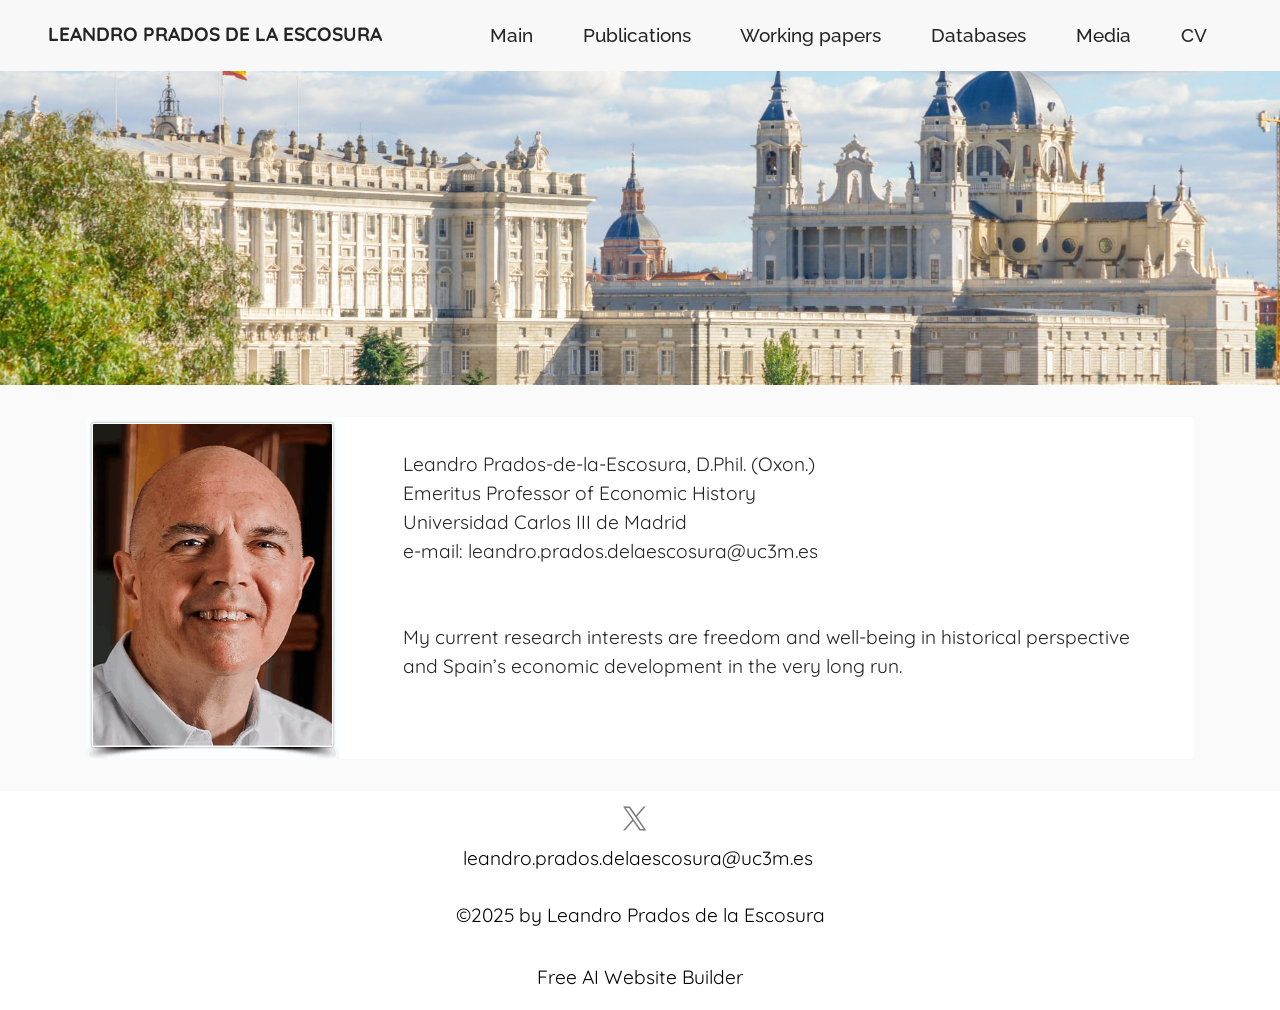
==== commit 70f3620e: "Add files via upload" ====
--- a/index.html
+++ b/index.html
@@ -14,7 +14,6 @@
   <link rel="stylesheet" href="assets/bootstrap/css/bootstrap.min.css">
   <link rel="stylesheet" href="assets/bootstrap/css/bootstrap-grid.min.css">
   <link rel="stylesheet" href="assets/bootstrap/css/bootstrap-reboot.min.css">
-  <link rel="stylesheet" href="assets/parallax/jarallax.css">
   <link rel="stylesheet" href="assets/dropdown/css/style.css">
   <link rel="stylesheet" href="assets/socicon/css/styles.css">
   <link rel="stylesheet" href="assets/theme/css/style.css">
@@ -24,7 +23,7 @@
   <noscript><link rel="stylesheet" href="https://fonts.googleapis.com/css?family=Josefin+Sans:100,200,300,400,500,600,700,100i,200i,300i,400i,500i,600i,700i&display=swap"></noscript>
   <link rel="preload" href="https://fonts.googleapis.com/css?family=Quicksand:300,400,500,600,700&display=swap" as="style" onload="this.onload=null;this.rel='stylesheet'">
   <noscript><link rel="stylesheet" href="https://fonts.googleapis.com/css?family=Quicksand:300,400,500,600,700&display=swap"></noscript>
-  <link rel="preload" as="style" href="assets/mobirise/css/mbr-additional.css?v=A2ULc1"><link rel="stylesheet" href="assets/mobirise/css/mbr-additional.css?v=A2ULc1" type="text/css">
+  <link rel="preload" as="style" href="assets/mobirise/css/mbr-additional.css?v=BhJO7r"><link rel="stylesheet" href="assets/mobirise/css/mbr-additional.css?v=BhJO7r" type="text/css">
 
   
   
@@ -39,7 +38,7 @@
         <div class="container-fluid">
             <div class="navbar-brand">
                 
-                <span class="navbar-caption-wrap"><a class="navbar-caption text-black text-primary display-5" href="page2.html">LEANDRO PRADOS DE LA ESCOSURA</a></span>
+                <span class="navbar-caption-wrap"><a class="navbar-caption text-black text-primary display-7" href="page2.html">LEANDRO PRADOS DE LA ESCOSURA</a></span>
             </div>
             <button class="navbar-toggler" type="button" data-toggle="collapse" data-bs-toggle="collapse" data-target="#navbarSupportedContent" data-bs-target="#navbarSupportedContent" aria-controls="navbarNavAltMarkup" aria-expanded="false" aria-label="Toggle navigation">
                 <div class="hamburger">
@@ -50,7 +49,7 @@
                 </div>
             </button>
             <div class="collapse navbar-collapse" id="navbarSupportedContent">
-                <ul class="navbar-nav nav-dropdown nav-right" data-app-modern-menu="true"><li class="nav-item"><a class="nav-link link text-black text-primary display-4" href="index.html">Main</a></li><li class="nav-item"><a class="nav-link link text-black text-primary display-4" href="page1.html" aria-expanded="false">Publications</a></li><li class="nav-item"><a class="nav-link link text-black text-primary display-4" href="index.html">Working papers</a></li><li class="nav-item"><a class="nav-link link text-black text-primary show display-4" href="page1.html">Databases</a></li><li class="nav-item"><a class="nav-link link text-black text-primary display-4" href="page1.html">Media</a></li>
+                <ul class="navbar-nav nav-dropdown nav-right" data-app-modern-menu="true"><li class="nav-item"><a class="nav-link link text-black text-primary display-4" href="index.html">Main</a></li><li class="nav-item"><a class="nav-link link text-black text-primary display-4" href="page1.html" aria-expanded="false">Publications</a></li><li class="nav-item"><a class="nav-link link text-black text-primary display-4" href="page4.html">Working papers</a></li><li class="nav-item"><a class="nav-link link text-black text-primary show display-4" href="page1.html">Databases</a></li><li class="nav-item"><a class="nav-link link text-black text-primary display-4" href="page1.html">Media</a></li>
                     
                     <li class="nav-item"><a class="nav-link link text-black text-primary display-4" href="page3.html">CV</a>
                     </li></ul>
@@ -61,30 +60,49 @@
     </nav>
 </section>
 
-<section data-bs-version="5.1" class="team2 cid-uUTPerW5Te mbr-parallax-background" xmlns="http://www.w3.org/1999/html" id="team2-3l">
+<section data-bs-version="5.1" class="header4 cid-velaxhWH0V" id="header4-4p">
+
+    
+    
+    <div class="container">
+        <div class="row">
+            <div class="content-wrap">
+                
+                
+                
+
+                
+            </div>
+        </div>
+    </div>
+</section>
+
+<section data-bs-version="5.1" class="team2 cid-uUTPerW5Te" xmlns="http://www.w3.org/1999/html" id="team2-3l">
     
 
     
-    <div class="mbr-overlay" style="opacity: 0.6; background-color: rgb(255, 255, 255);">
-    </div>
+    
     <div class="container">
         <div class="item features-image">
             <div class="item-wrapper">
                 <div class="row align-items-center">
-                    <div class="col-12 col-md-6">
+                    <div class="col-12 col-md-3">
                         <div class="image-wrapper">
-                            <img src="assets/images/lpe-2023-1.png-885x856.png" alt="Mobirise Website Builder">
+                            <img src="assets/images/captura-de-pantalla-2026-03-19-174018.png-357x482.png" alt="Mobirise Website Builder">
                         </div>
                     </div>
                     <div class="col-12 col-md">
                         <div class="card-box">
                             
                             
-                            <p class="mbr-text mbr-fonts-style display-7">After studying economics, I quickly advanced toward becoming an applied economist with a strong interest in long-term historical perspectives. This motivated me to enroll in a Master's program in Global Economic History, ultimately leading me to complete a PhD in Economic History.
+                            <p class="mbr-text mbr-fonts-style display-7">Leandro Prados-de-la-Escosura, D.Phil. (Oxon.)
+<br>Emeritus Professor of Economic History
+<br>Universidad Carlos III de Madrid
+<br>e-mail: leandro.prados.delaescosura@uc3m.es
 <br>
-<br>My research interests focus particularly on the organization of preindustrial economies and on how key aspects of human life—such as well-being and inequality—responded to long-term transformations. More recently, I have expanded my work to encompass more modern periods and topics, including the loss of human capital resulting from military conflicts, historical demography, and anthropometric history.
+<br>​<br>My current research interests are freedom and well-being in historical perspective and Spain’s economic development in the very long run.
 <br>
-<br>Although my primary area of study is Western economic history, I have recently begun to explore topics related to the Asia-Pacific region.&nbsp;</p>
+<br></p>
                             
                         </div>
                     </div>
@@ -125,7 +143,7 @@
             </div>
         </div>
     </div>
-</section><section class="display-7" style="padding: 0;align-items: center;justify-content: center;flex-wrap: wrap;    align-content: center;display: flex;position: relative;height: 4rem;"><a href="https://mobiri.se/3973035" style="flex: 1 1;height: 4rem;position: absolute;width: 100%;z-index: 1;"><img alt="" style="height: 4rem;" src="[data-uri]"></a><p style="margin: 0;text-align: center;" class="display-7">&#8204;</p><a style="z-index:1" href="https://mobirise.com/drag-drop-website-builder.html">Drag & Drop Website Builder</a></section><script src="assets/bootstrap/js/bootstrap.bundle.min.js"></script>  <script src="assets/parallax/jarallax.js"></script>  <script src="assets/smoothscroll/smooth-scroll.js"></script>  <script src="assets/ytplayer/index.js"></script>  <script src="assets/dropdown/js/navbar-dropdown.js"></script>  <script src="assets/theme/js/script.js"></script>  
+</section><section class="display-7" style="padding: 0;align-items: center;justify-content: center;flex-wrap: wrap;    align-content: center;display: flex;position: relative;height: 4rem;"><a href="https://mobiri.se/3973035" style="flex: 1 1;height: 4rem;position: absolute;width: 100%;z-index: 1;"><img alt="" style="height: 4rem;" src="[data-uri]"></a><p style="margin: 0;text-align: center;" class="display-7">&#8204;</p><a style="z-index:1" href="https://mobirise.com/builder/ai-website-builder.html">Free AI Website Builder</a></section><script src="assets/bootstrap/js/bootstrap.bundle.min.js"></script>  <script src="assets/smoothscroll/smooth-scroll.js"></script>  <script src="assets/ytplayer/index.js"></script>  <script src="assets/dropdown/js/navbar-dropdown.js"></script>  <script src="assets/theme/js/script.js"></script>  
   
   
 </body>
--- a/assets/mobirise/css/mbr-additional.css
+++ b/assets/mobirise/css/mbr-additional.css
@@ -684,6 +684,48 @@
 }
 a {
   transition: color 0.6s;
+}
+.cid-velaxhWH0V {
+  display: flex;
+  padding-top: 90px;
+  padding-bottom: 135px;
+  background-image: url("../../../assets/images/z.jpg-2000x661.jpg");
+}
+.cid-velaxhWH0V .mbr-overlay {
+  background-color: #353535;
+  opacity: 0.5;
+}
+.cid-velaxhWH0V .content-wrap {
+  padding: 5rem 1rem;
+}
+@media (min-width: 768px) {
+  .cid-velaxhWH0V {
+    align-items: flex-end;
+  }
+  .cid-velaxhWH0V .row {
+    justify-content: flex-start;
+  }
+  .cid-velaxhWH0V .content-wrap {
+    width: 20%;
+  }
+}
+@media (max-width: 991px) and (min-width: 768px) {
+  .cid-velaxhWH0V .content-wrap {
+    min-width: 50%;
+  }
+}
+@media (max-width: 767px) {
+  .cid-velaxhWH0V {
+    -webkit-align-items: center;
+    align-items: center;
+  }
+  .cid-velaxhWH0V .mbr-row {
+    -webkit-justify-content: center;
+    justify-content: center;
+  }
+  .cid-velaxhWH0V .content-wrap {
+    width: 100%;
+  }
 }
 .cid-uQizLAne3s {
   z-index: 1000;
@@ -1043,9 +1085,9 @@
   }
 }
 .cid-uUTPerW5Te {
-  padding-top: 6rem;
+  padding-top: 2rem;
   padding-bottom: 2rem;
-  background-image: url("../../../assets/images/andika-christian-0g9shxci4og-unsplash.jpg-1-2000x1333.jpg");
+  background-color: #fafafa;
 }
 .cid-uUTPerW5Te .mbr-fallback-image.disabled {
   display: none;
@@ -1556,13 +1598,2647 @@
   position: absolute;
   top: 0;
 }
-.cid-vdGBeMf3uJ {
+.cid-velgVUrhdD {
   padding-top: 1rem;
   padding-bottom: 0rem;
-  background-color: #f8f8f8;
-}
-.cid-vdGBeMf3uJ .mbr-section-subtitle {
-  text-align: center;
+  background-color: #ffffff;
+}
+.cid-velgVUrhdD .mbr-fallback-image.disabled {
+  display: none;
+}
+.cid-velgVUrhdD .mbr-fallback-image {
+  display: block;
+  background-size: cover;
+  background-position: center center;
+  width: 100%;
+  height: 100%;
+  position: absolute;
+  top: 0;
+}
+.cid-velg3N35tj {
+  padding-top: 0rem;
+  padding-bottom: 0rem;
+  background-color: #ffffff;
+}
+.cid-velg3N35tj .mbr-fallback-image.disabled {
+  display: none;
+}
+.cid-velg3N35tj .mbr-fallback-image {
+  display: block;
+  background-size: cover;
+  background-position: center center;
+  width: 100%;
+  height: 100%;
+  position: absolute;
+  top: 0;
+}
+.cid-velg3N35tj ul {
+  list-style: none;
+  margin: 0;
+  padding-left: 2.5rem;
+}
+.cid-velg3N35tj li {
+  position: relative;
+  margin-bottom: 1rem;
+}
+.cid-velg3N35tj ul li::before {
+  position: absolute;
+  left: -1.6rem;
+  content: "\2022";
+  color: #000000;
+  font-weight: bold;
+  font-size: 2rem;
+  width: 1.6rem;
+}
+.cid-veliRbvDfd {
+  padding-top: 0rem;
+  padding-bottom: 0rem;
+  background-color: #ffffff;
+}
+.cid-veliRbvDfd .mbr-fallback-image.disabled {
+  display: none;
+}
+.cid-veliRbvDfd .mbr-fallback-image {
+  display: block;
+  background-size: cover;
+  background-position: center center;
+  width: 100%;
+  height: 100%;
+  position: absolute;
+  top: 0;
+}
+.cid-veliRbvDfd ul {
+  list-style: none;
+  margin: 0;
+  padding-left: 2.5rem;
+}
+.cid-veliRbvDfd li {
+  position: relative;
+  margin-bottom: 1rem;
+}
+.cid-veliRbvDfd ul li::before {
+  position: absolute;
+  left: -1.6rem;
+  content: "\2022";
+  color: #000000;
+  font-weight: bold;
+  font-size: 2rem;
+  width: 1.6rem;
+}
+.cid-veli1Zvzzh {
+  padding-top: 0rem;
+  padding-bottom: 0rem;
+  background-color: #ffffff;
+}
+.cid-veli1Zvzzh .mbr-fallback-image.disabled {
+  display: none;
+}
+.cid-veli1Zvzzh .mbr-fallback-image {
+  display: block;
+  background-size: cover;
+  background-position: center center;
+  width: 100%;
+  height: 100%;
+  position: absolute;
+  top: 0;
+}
+.cid-veli1Zvzzh ul {
+  list-style: none;
+  margin: 0;
+  padding-left: 2.5rem;
+}
+.cid-veli1Zvzzh li {
+  position: relative;
+  margin-bottom: 1rem;
+}
+.cid-veli1Zvzzh ul li::before {
+  position: absolute;
+  left: -1.6rem;
+  content: "\2022";
+  color: #000000;
+  font-weight: bold;
+  font-size: 2rem;
+  width: 1.6rem;
+}
+.cid-velhT5YkN6 {
+  padding-top: 0rem;
+  padding-bottom: 0rem;
+  background-color: #ffffff;
+}
+.cid-velhT5YkN6 .mbr-fallback-image.disabled {
+  display: none;
+}
+.cid-velhT5YkN6 .mbr-fallback-image {
+  display: block;
+  background-size: cover;
+  background-position: center center;
+  width: 100%;
+  height: 100%;
+  position: absolute;
+  top: 0;
+}
+.cid-velhT5YkN6 ul {
+  list-style: none;
+  margin: 0;
+  padding-left: 2.5rem;
+}
+.cid-velhT5YkN6 li {
+  position: relative;
+  margin-bottom: 1rem;
+}
+.cid-velhT5YkN6 ul li::before {
+  position: absolute;
+  left: -1.6rem;
+  content: "\2022";
+  color: #000000;
+  font-weight: bold;
+  font-size: 2rem;
+  width: 1.6rem;
+}
+.cid-veliPlyxDo {
+  padding-top: 0rem;
+  padding-bottom: 0rem;
+  background-color: #ffffff;
+}
+.cid-veliPlyxDo .mbr-fallback-image.disabled {
+  display: none;
+}
+.cid-veliPlyxDo .mbr-fallback-image {
+  display: block;
+  background-size: cover;
+  background-position: center center;
+  width: 100%;
+  height: 100%;
+  position: absolute;
+  top: 0;
+}
+.cid-veliPlyxDo ul {
+  list-style: none;
+  margin: 0;
+  padding-left: 2.5rem;
+}
+.cid-veliPlyxDo li {
+  position: relative;
+  margin-bottom: 1rem;
+}
+.cid-veliPlyxDo ul li::before {
+  position: absolute;
+  left: -1.6rem;
+  content: "\2022";
+  color: #000000;
+  font-weight: bold;
+  font-size: 2rem;
+  width: 1.6rem;
+}
+.cid-veliUzngEc {
+  padding-top: 0rem;
+  padding-bottom: 0rem;
+  background-color: #ffffff;
+}
+.cid-veliUzngEc .mbr-fallback-image.disabled {
+  display: none;
+}
+.cid-veliUzngEc .mbr-fallback-image {
+  display: block;
+  background-size: cover;
+  background-position: center center;
+  width: 100%;
+  height: 100%;
+  position: absolute;
+  top: 0;
+}
+.cid-veliUzngEc ul {
+  list-style: none;
+  margin: 0;
+  padding-left: 2.5rem;
+}
+.cid-veliUzngEc li {
+  position: relative;
+  margin-bottom: 1rem;
+}
+.cid-veliUzngEc ul li::before {
+  position: absolute;
+  left: -1.6rem;
+  content: "\2022";
+  color: #000000;
+  font-weight: bold;
+  font-size: 2rem;
+  width: 1.6rem;
+}
+.cid-velgFJYRPw {
+  padding-top: 0rem;
+  padding-bottom: 0rem;
+  background-color: #ffffff;
+}
+.cid-velgFJYRPw .mbr-fallback-image.disabled {
+  display: none;
+}
+.cid-velgFJYRPw .mbr-fallback-image {
+  display: block;
+  background-size: cover;
+  background-position: center center;
+  width: 100%;
+  height: 100%;
+  position: absolute;
+  top: 0;
+}
+.cid-velgFJYRPw ul {
+  list-style: none;
+  margin: 0;
+  padding-left: 2.5rem;
+}
+.cid-velgFJYRPw li {
+  position: relative;
+  margin-bottom: 1rem;
+}
+.cid-velgFJYRPw ul li::before {
+  position: absolute;
+  left: -1.6rem;
+  content: "\2022";
+  color: #000000;
+  font-weight: bold;
+  font-size: 2rem;
+  width: 1.6rem;
+}
+.cid-veliPirRpG {
+  padding-top: 0rem;
+  padding-bottom: 0rem;
+  background-color: #ffffff;
+}
+.cid-veliPirRpG .mbr-fallback-image.disabled {
+  display: none;
+}
+.cid-veliPirRpG .mbr-fallback-image {
+  display: block;
+  background-size: cover;
+  background-position: center center;
+  width: 100%;
+  height: 100%;
+  position: absolute;
+  top: 0;
+}
+.cid-veliPirRpG ul {
+  list-style: none;
+  margin: 0;
+  padding-left: 2.5rem;
+}
+.cid-veliPirRpG li {
+  position: relative;
+  margin-bottom: 1rem;
+}
+.cid-veliPirRpG ul li::before {
+  position: absolute;
+  left: -1.6rem;
+  content: "\2022";
+  color: #000000;
+  font-weight: bold;
+  font-size: 2rem;
+  width: 1.6rem;
+}
+.cid-veliPf4bjn {
+  padding-top: 0rem;
+  padding-bottom: 0rem;
+  background-color: #ffffff;
+}
+.cid-veliPf4bjn .mbr-fallback-image.disabled {
+  display: none;
+}
+.cid-veliPf4bjn .mbr-fallback-image {
+  display: block;
+  background-size: cover;
+  background-position: center center;
+  width: 100%;
+  height: 100%;
+  position: absolute;
+  top: 0;
+}
+.cid-veliPf4bjn ul {
+  list-style: none;
+  margin: 0;
+  padding-left: 2.5rem;
+}
+.cid-veliPf4bjn li {
+  position: relative;
+  margin-bottom: 1rem;
+}
+.cid-veliPf4bjn ul li::before {
+  position: absolute;
+  left: -1.6rem;
+  content: "\2022";
+  color: #000000;
+  font-weight: bold;
+  font-size: 2rem;
+  width: 1.6rem;
+}
+.cid-veliPbCSYw {
+  padding-top: 0rem;
+  padding-bottom: 0rem;
+  background-color: #ffffff;
+}
+.cid-veliPbCSYw .mbr-fallback-image.disabled {
+  display: none;
+}
+.cid-veliPbCSYw .mbr-fallback-image {
+  display: block;
+  background-size: cover;
+  background-position: center center;
+  width: 100%;
+  height: 100%;
+  position: absolute;
+  top: 0;
+}
+.cid-veliPbCSYw ul {
+  list-style: none;
+  margin: 0;
+  padding-left: 2.5rem;
+}
+.cid-veliPbCSYw li {
+  position: relative;
+  margin-bottom: 1rem;
+}
+.cid-veliPbCSYw ul li::before {
+  position: absolute;
+  left: -1.6rem;
+  content: "\2022";
+  color: #000000;
+  font-weight: bold;
+  font-size: 2rem;
+  width: 1.6rem;
+}
+.cid-veljDsmwn1 {
+  padding-top: 0rem;
+  padding-bottom: 0rem;
+  background-color: #ffffff;
+}
+.cid-veljDsmwn1 .mbr-fallback-image.disabled {
+  display: none;
+}
+.cid-veljDsmwn1 .mbr-fallback-image {
+  display: block;
+  background-size: cover;
+  background-position: center center;
+  width: 100%;
+  height: 100%;
+  position: absolute;
+  top: 0;
+}
+.cid-veljDsmwn1 ul {
+  list-style: none;
+  margin: 0;
+  padding-left: 2.5rem;
+}
+.cid-veljDsmwn1 li {
+  position: relative;
+  margin-bottom: 1rem;
+}
+.cid-veljDsmwn1 ul li::before {
+  position: absolute;
+  left: -1.6rem;
+  content: "\2022";
+  color: #000000;
+  font-weight: bold;
+  font-size: 2rem;
+  width: 1.6rem;
+}
+.cid-veliOZThP3 {
+  padding-top: 0rem;
+  padding-bottom: 0rem;
+  background-color: #ffffff;
+}
+.cid-veliOZThP3 .mbr-fallback-image.disabled {
+  display: none;
+}
+.cid-veliOZThP3 .mbr-fallback-image {
+  display: block;
+  background-size: cover;
+  background-position: center center;
+  width: 100%;
+  height: 100%;
+  position: absolute;
+  top: 0;
+}
+.cid-veliOZThP3 ul {
+  list-style: none;
+  margin: 0;
+  padding-left: 2.5rem;
+}
+.cid-veliOZThP3 li {
+  position: relative;
+  margin-bottom: 1rem;
+}
+.cid-veliOZThP3 ul li::before {
+  position: absolute;
+  left: -1.6rem;
+  content: "\2022";
+  color: #000000;
+  font-weight: bold;
+  font-size: 2rem;
+  width: 1.6rem;
+}
+.cid-veljHpRM8i {
+  padding-top: 0rem;
+  padding-bottom: 0rem;
+  background-color: #ffffff;
+}
+.cid-veljHpRM8i .mbr-fallback-image.disabled {
+  display: none;
+}
+.cid-veljHpRM8i .mbr-fallback-image {
+  display: block;
+  background-size: cover;
+  background-position: center center;
+  width: 100%;
+  height: 100%;
+  position: absolute;
+  top: 0;
+}
+.cid-veljHpRM8i ul {
+  list-style: none;
+  margin: 0;
+  padding-left: 2.5rem;
+}
+.cid-veljHpRM8i li {
+  position: relative;
+  margin-bottom: 1rem;
+}
+.cid-veljHpRM8i ul li::before {
+  position: absolute;
+  left: -1.6rem;
+  content: "\2022";
+  color: #000000;
+  font-weight: bold;
+  font-size: 2rem;
+  width: 1.6rem;
+}
+.cid-veljHyIB1w {
+  padding-top: 0rem;
+  padding-bottom: 0rem;
+  background-color: #ffffff;
+}
+.cid-veljHyIB1w .mbr-fallback-image.disabled {
+  display: none;
+}
+.cid-veljHyIB1w .mbr-fallback-image {
+  display: block;
+  background-size: cover;
+  background-position: center center;
+  width: 100%;
+  height: 100%;
+  position: absolute;
+  top: 0;
+}
+.cid-veljHyIB1w ul {
+  list-style: none;
+  margin: 0;
+  padding-left: 2.5rem;
+}
+.cid-veljHyIB1w li {
+  position: relative;
+  margin-bottom: 1rem;
+}
+.cid-veljHyIB1w ul li::before {
+  position: absolute;
+  left: -1.6rem;
+  content: "\2022";
+  color: #000000;
+  font-weight: bold;
+  font-size: 2rem;
+  width: 1.6rem;
+}
+.cid-veljHNtma0 {
+  padding-top: 0rem;
+  padding-bottom: 0rem;
+  background-color: #ffffff;
+}
+.cid-veljHNtma0 .mbr-fallback-image.disabled {
+  display: none;
+}
+.cid-veljHNtma0 .mbr-fallback-image {
+  display: block;
+  background-size: cover;
+  background-position: center center;
+  width: 100%;
+  height: 100%;
+  position: absolute;
+  top: 0;
+}
+.cid-veljHNtma0 ul {
+  list-style: none;
+  margin: 0;
+  padding-left: 2.5rem;
+}
+.cid-veljHNtma0 li {
+  position: relative;
+  margin-bottom: 1rem;
+}
+.cid-veljHNtma0 ul li::before {
+  position: absolute;
+  left: -1.6rem;
+  content: "\2022";
+  color: #000000;
+  font-weight: bold;
+  font-size: 2rem;
+  width: 1.6rem;
+}
+.cid-veljHX3A0N {
+  padding-top: 0rem;
+  padding-bottom: 0rem;
+  background-color: #ffffff;
+}
+.cid-veljHX3A0N .mbr-fallback-image.disabled {
+  display: none;
+}
+.cid-veljHX3A0N .mbr-fallback-image {
+  display: block;
+  background-size: cover;
+  background-position: center center;
+  width: 100%;
+  height: 100%;
+  position: absolute;
+  top: 0;
+}
+.cid-veljHX3A0N ul {
+  list-style: none;
+  margin: 0;
+  padding-left: 2.5rem;
+}
+.cid-veljHX3A0N li {
+  position: relative;
+  margin-bottom: 1rem;
+}
+.cid-veljHX3A0N ul li::before {
+  position: absolute;
+  left: -1.6rem;
+  content: "\2022";
+  color: #000000;
+  font-weight: bold;
+  font-size: 2rem;
+  width: 1.6rem;
+}
+.cid-veljI5IjmG {
+  padding-top: 0rem;
+  padding-bottom: 0rem;
+  background-color: #ffffff;
+}
+.cid-veljI5IjmG .mbr-fallback-image.disabled {
+  display: none;
+}
+.cid-veljI5IjmG .mbr-fallback-image {
+  display: block;
+  background-size: cover;
+  background-position: center center;
+  width: 100%;
+  height: 100%;
+  position: absolute;
+  top: 0;
+}
+.cid-veljI5IjmG ul {
+  list-style: none;
+  margin: 0;
+  padding-left: 2.5rem;
+}
+.cid-veljI5IjmG li {
+  position: relative;
+  margin-bottom: 1rem;
+}
+.cid-veljI5IjmG ul li::before {
+  position: absolute;
+  left: -1.6rem;
+  content: "\2022";
+  color: #000000;
+  font-weight: bold;
+  font-size: 2rem;
+  width: 1.6rem;
+}
+.cid-vellCNeO25 {
+  padding-top: 0rem;
+  padding-bottom: 0rem;
+  background-color: #ffffff;
+}
+.cid-vellCNeO25 .mbr-fallback-image.disabled {
+  display: none;
+}
+.cid-vellCNeO25 .mbr-fallback-image {
+  display: block;
+  background-size: cover;
+  background-position: center center;
+  width: 100%;
+  height: 100%;
+  position: absolute;
+  top: 0;
+}
+.cid-vellCNeO25 ul {
+  list-style: none;
+  margin: 0;
+  padding-left: 2.5rem;
+}
+.cid-vellCNeO25 li {
+  position: relative;
+  margin-bottom: 1rem;
+}
+.cid-vellCNeO25 ul li::before {
+  position: absolute;
+  left: -1.6rem;
+  content: "\2022";
+  color: #000000;
+  font-weight: bold;
+  font-size: 2rem;
+  width: 1.6rem;
+}
+.cid-vellJSqxYu {
+  padding-top: 0rem;
+  padding-bottom: 0rem;
+  background-color: #ffffff;
+}
+.cid-vellJSqxYu .mbr-fallback-image.disabled {
+  display: none;
+}
+.cid-vellJSqxYu .mbr-fallback-image {
+  display: block;
+  background-size: cover;
+  background-position: center center;
+  width: 100%;
+  height: 100%;
+  position: absolute;
+  top: 0;
+}
+.cid-vellJSqxYu ul {
+  list-style: none;
+  margin: 0;
+  padding-left: 2.5rem;
+}
+.cid-vellJSqxYu li {
+  position: relative;
+  margin-bottom: 1rem;
+}
+.cid-vellJSqxYu ul li::before {
+  position: absolute;
+  left: -1.6rem;
+  content: "\2022";
+  color: #000000;
+  font-weight: bold;
+  font-size: 2rem;
+  width: 1.6rem;
+}
+.cid-vellK6F6X4 {
+  padding-top: 0rem;
+  padding-bottom: 0rem;
+  background-color: #ffffff;
+}
+.cid-vellK6F6X4 .mbr-fallback-image.disabled {
+  display: none;
+}
+.cid-vellK6F6X4 .mbr-fallback-image {
+  display: block;
+  background-size: cover;
+  background-position: center center;
+  width: 100%;
+  height: 100%;
+  position: absolute;
+  top: 0;
+}
+.cid-vellK6F6X4 ul {
+  list-style: none;
+  margin: 0;
+  padding-left: 2.5rem;
+}
+.cid-vellK6F6X4 li {
+  position: relative;
+  margin-bottom: 1rem;
+}
+.cid-vellK6F6X4 ul li::before {
+  position: absolute;
+  left: -1.6rem;
+  content: "\2022";
+  color: #000000;
+  font-weight: bold;
+  font-size: 2rem;
+  width: 1.6rem;
+}
+.cid-vellKh6DUR {
+  padding-top: 0rem;
+  padding-bottom: 0rem;
+  background-color: #ffffff;
+}
+.cid-vellKh6DUR .mbr-fallback-image.disabled {
+  display: none;
+}
+.cid-vellKh6DUR .mbr-fallback-image {
+  display: block;
+  background-size: cover;
+  background-position: center center;
+  width: 100%;
+  height: 100%;
+  position: absolute;
+  top: 0;
+}
+.cid-vellKh6DUR ul {
+  list-style: none;
+  margin: 0;
+  padding-left: 2.5rem;
+}
+.cid-vellKh6DUR li {
+  position: relative;
+  margin-bottom: 1rem;
+}
+.cid-vellKh6DUR ul li::before {
+  position: absolute;
+  left: -1.6rem;
+  content: "\2022";
+  color: #000000;
+  font-weight: bold;
+  font-size: 2rem;
+  width: 1.6rem;
+}
+.cid-vellKqfVaL {
+  padding-top: 0rem;
+  padding-bottom: 0rem;
+  background-color: #ffffff;
+}
+.cid-vellKqfVaL .mbr-fallback-image.disabled {
+  display: none;
+}
+.cid-vellKqfVaL .mbr-fallback-image {
+  display: block;
+  background-size: cover;
+  background-position: center center;
+  width: 100%;
+  height: 100%;
+  position: absolute;
+  top: 0;
+}
+.cid-vellKqfVaL ul {
+  list-style: none;
+  margin: 0;
+  padding-left: 2.5rem;
+}
+.cid-vellKqfVaL li {
+  position: relative;
+  margin-bottom: 1rem;
+}
+.cid-vellKqfVaL ul li::before {
+  position: absolute;
+  left: -1.6rem;
+  content: "\2022";
+  color: #000000;
+  font-weight: bold;
+  font-size: 2rem;
+  width: 1.6rem;
+}
+.cid-vellKznmky {
+  padding-top: 0rem;
+  padding-bottom: 0rem;
+  background-color: #ffffff;
+}
+.cid-vellKznmky .mbr-fallback-image.disabled {
+  display: none;
+}
+.cid-vellKznmky .mbr-fallback-image {
+  display: block;
+  background-size: cover;
+  background-position: center center;
+  width: 100%;
+  height: 100%;
+  position: absolute;
+  top: 0;
+}
+.cid-vellKznmky ul {
+  list-style: none;
+  margin: 0;
+  padding-left: 2.5rem;
+}
+.cid-vellKznmky li {
+  position: relative;
+  margin-bottom: 1rem;
+}
+.cid-vellKznmky ul li::before {
+  position: absolute;
+  left: -1.6rem;
+  content: "\2022";
+  color: #000000;
+  font-weight: bold;
+  font-size: 2rem;
+  width: 1.6rem;
+}
+.cid-vellKI2Uoq {
+  padding-top: 0rem;
+  padding-bottom: 0rem;
+  background-color: #ffffff;
+}
+.cid-vellKI2Uoq .mbr-fallback-image.disabled {
+  display: none;
+}
+.cid-vellKI2Uoq .mbr-fallback-image {
+  display: block;
+  background-size: cover;
+  background-position: center center;
+  width: 100%;
+  height: 100%;
+  position: absolute;
+  top: 0;
+}
+.cid-vellKI2Uoq ul {
+  list-style: none;
+  margin: 0;
+  padding-left: 2.5rem;
+}
+.cid-vellKI2Uoq li {
+  position: relative;
+  margin-bottom: 1rem;
+}
+.cid-vellKI2Uoq ul li::before {
+  position: absolute;
+  left: -1.6rem;
+  content: "\2022";
+  color: #000000;
+  font-weight: bold;
+  font-size: 2rem;
+  width: 1.6rem;
+}
+.cid-vellKR8AE4 {
+  padding-top: 0rem;
+  padding-bottom: 0rem;
+  background-color: #ffffff;
+}
+.cid-vellKR8AE4 .mbr-fallback-image.disabled {
+  display: none;
+}
+.cid-vellKR8AE4 .mbr-fallback-image {
+  display: block;
+  background-size: cover;
+  background-position: center center;
+  width: 100%;
+  height: 100%;
+  position: absolute;
+  top: 0;
+}
+.cid-vellKR8AE4 ul {
+  list-style: none;
+  margin: 0;
+  padding-left: 2.5rem;
+}
+.cid-vellKR8AE4 li {
+  position: relative;
+  margin-bottom: 1rem;
+}
+.cid-vellKR8AE4 ul li::before {
+  position: absolute;
+  left: -1.6rem;
+  content: "\2022";
+  color: #000000;
+  font-weight: bold;
+  font-size: 2rem;
+  width: 1.6rem;
+}
+.cid-vellKZXrcE {
+  padding-top: 0rem;
+  padding-bottom: 0rem;
+  background-color: #ffffff;
+}
+.cid-vellKZXrcE .mbr-fallback-image.disabled {
+  display: none;
+}
+.cid-vellKZXrcE .mbr-fallback-image {
+  display: block;
+  background-size: cover;
+  background-position: center center;
+  width: 100%;
+  height: 100%;
+  position: absolute;
+  top: 0;
+}
+.cid-vellKZXrcE ul {
+  list-style: none;
+  margin: 0;
+  padding-left: 2.5rem;
+}
+.cid-vellKZXrcE li {
+  position: relative;
+  margin-bottom: 1rem;
+}
+.cid-vellKZXrcE ul li::before {
+  position: absolute;
+  left: -1.6rem;
+  content: "\2022";
+  color: #000000;
+  font-weight: bold;
+  font-size: 2rem;
+  width: 1.6rem;
+}
+.cid-vellL8L2fI {
+  padding-top: 0rem;
+  padding-bottom: 0rem;
+  background-color: #ffffff;
+}
+.cid-vellL8L2fI .mbr-fallback-image.disabled {
+  display: none;
+}
+.cid-vellL8L2fI .mbr-fallback-image {
+  display: block;
+  background-size: cover;
+  background-position: center center;
+  width: 100%;
+  height: 100%;
+  position: absolute;
+  top: 0;
+}
+.cid-vellL8L2fI ul {
+  list-style: none;
+  margin: 0;
+  padding-left: 2.5rem;
+}
+.cid-vellL8L2fI li {
+  position: relative;
+  margin-bottom: 1rem;
+}
+.cid-vellL8L2fI ul li::before {
+  position: absolute;
+  left: -1.6rem;
+  content: "\2022";
+  color: #000000;
+  font-weight: bold;
+  font-size: 2rem;
+  width: 1.6rem;
+}
+.cid-vellLhcx3o {
+  padding-top: 0rem;
+  padding-bottom: 0rem;
+  background-color: #ffffff;
+}
+.cid-vellLhcx3o .mbr-fallback-image.disabled {
+  display: none;
+}
+.cid-vellLhcx3o .mbr-fallback-image {
+  display: block;
+  background-size: cover;
+  background-position: center center;
+  width: 100%;
+  height: 100%;
+  position: absolute;
+  top: 0;
+}
+.cid-vellLhcx3o ul {
+  list-style: none;
+  margin: 0;
+  padding-left: 2.5rem;
+}
+.cid-vellLhcx3o li {
+  position: relative;
+  margin-bottom: 1rem;
+}
+.cid-vellLhcx3o ul li::before {
+  position: absolute;
+  left: -1.6rem;
+  content: "\2022";
+  color: #000000;
+  font-weight: bold;
+  font-size: 2rem;
+  width: 1.6rem;
+}
+.cid-vellLpqpNi {
+  padding-top: 0rem;
+  padding-bottom: 0rem;
+  background-color: #ffffff;
+}
+.cid-vellLpqpNi .mbr-fallback-image.disabled {
+  display: none;
+}
+.cid-vellLpqpNi .mbr-fallback-image {
+  display: block;
+  background-size: cover;
+  background-position: center center;
+  width: 100%;
+  height: 100%;
+  position: absolute;
+  top: 0;
+}
+.cid-vellLpqpNi ul {
+  list-style: none;
+  margin: 0;
+  padding-left: 2.5rem;
+}
+.cid-vellLpqpNi li {
+  position: relative;
+  margin-bottom: 1rem;
+}
+.cid-vellLpqpNi ul li::before {
+  position: absolute;
+  left: -1.6rem;
+  content: "\2022";
+  color: #000000;
+  font-weight: bold;
+  font-size: 2rem;
+  width: 1.6rem;
+}
+.cid-vellLy6g4Q {
+  padding-top: 0rem;
+  padding-bottom: 0rem;
+  background-color: #ffffff;
+}
+.cid-vellLy6g4Q .mbr-fallback-image.disabled {
+  display: none;
+}
+.cid-vellLy6g4Q .mbr-fallback-image {
+  display: block;
+  background-size: cover;
+  background-position: center center;
+  width: 100%;
+  height: 100%;
+  position: absolute;
+  top: 0;
+}
+.cid-vellLy6g4Q ul {
+  list-style: none;
+  margin: 0;
+  padding-left: 2.5rem;
+}
+.cid-vellLy6g4Q li {
+  position: relative;
+  margin-bottom: 1rem;
+}
+.cid-vellLy6g4Q ul li::before {
+  position: absolute;
+  left: -1.6rem;
+  content: "\2022";
+  color: #000000;
+  font-weight: bold;
+  font-size: 2rem;
+  width: 1.6rem;
+}
+.cid-vellLGViJa {
+  padding-top: 0rem;
+  padding-bottom: 0rem;
+  background-color: #ffffff;
+}
+.cid-vellLGViJa .mbr-fallback-image.disabled {
+  display: none;
+}
+.cid-vellLGViJa .mbr-fallback-image {
+  display: block;
+  background-size: cover;
+  background-position: center center;
+  width: 100%;
+  height: 100%;
+  position: absolute;
+  top: 0;
+}
+.cid-vellLGViJa ul {
+  list-style: none;
+  margin: 0;
+  padding-left: 2.5rem;
+}
+.cid-vellLGViJa li {
+  position: relative;
+  margin-bottom: 1rem;
+}
+.cid-vellLGViJa ul li::before {
+  position: absolute;
+  left: -1.6rem;
+  content: "\2022";
+  color: #000000;
+  font-weight: bold;
+  font-size: 2rem;
+  width: 1.6rem;
+}
+.cid-vellLPBUDz {
+  padding-top: 0rem;
+  padding-bottom: 0rem;
+  background-color: #ffffff;
+}
+.cid-vellLPBUDz .mbr-fallback-image.disabled {
+  display: none;
+}
+.cid-vellLPBUDz .mbr-fallback-image {
+  display: block;
+  background-size: cover;
+  background-position: center center;
+  width: 100%;
+  height: 100%;
+  position: absolute;
+  top: 0;
+}
+.cid-vellLPBUDz ul {
+  list-style: none;
+  margin: 0;
+  padding-left: 2.5rem;
+}
+.cid-vellLPBUDz li {
+  position: relative;
+  margin-bottom: 1rem;
+}
+.cid-vellLPBUDz ul li::before {
+  position: absolute;
+  left: -1.6rem;
+  content: "\2022";
+  color: #000000;
+  font-weight: bold;
+  font-size: 2rem;
+  width: 1.6rem;
+}
+.cid-vellLYia9x {
+  padding-top: 0rem;
+  padding-bottom: 0rem;
+  background-color: #ffffff;
+}
+.cid-vellLYia9x .mbr-fallback-image.disabled {
+  display: none;
+}
+.cid-vellLYia9x .mbr-fallback-image {
+  display: block;
+  background-size: cover;
+  background-position: center center;
+  width: 100%;
+  height: 100%;
+  position: absolute;
+  top: 0;
+}
+.cid-vellLYia9x ul {
+  list-style: none;
+  margin: 0;
+  padding-left: 2.5rem;
+}
+.cid-vellLYia9x li {
+  position: relative;
+  margin-bottom: 1rem;
+}
+.cid-vellLYia9x ul li::before {
+  position: absolute;
+  left: -1.6rem;
+  content: "\2022";
+  color: #000000;
+  font-weight: bold;
+  font-size: 2rem;
+  width: 1.6rem;
+}
+.cid-vellM6WLCx {
+  padding-top: 0rem;
+  padding-bottom: 0rem;
+  background-color: #ffffff;
+}
+.cid-vellM6WLCx .mbr-fallback-image.disabled {
+  display: none;
+}
+.cid-vellM6WLCx .mbr-fallback-image {
+  display: block;
+  background-size: cover;
+  background-position: center center;
+  width: 100%;
+  height: 100%;
+  position: absolute;
+  top: 0;
+}
+.cid-vellM6WLCx ul {
+  list-style: none;
+  margin: 0;
+  padding-left: 2.5rem;
+}
+.cid-vellM6WLCx li {
+  position: relative;
+  margin-bottom: 1rem;
+}
+.cid-vellM6WLCx ul li::before {
+  position: absolute;
+  left: -1.6rem;
+  content: "\2022";
+  color: #000000;
+  font-weight: bold;
+  font-size: 2rem;
+  width: 1.6rem;
+}
+.cid-vellMfBTzB {
+  padding-top: 0rem;
+  padding-bottom: 0rem;
+  background-color: #ffffff;
+}
+.cid-vellMfBTzB .mbr-fallback-image.disabled {
+  display: none;
+}
+.cid-vellMfBTzB .mbr-fallback-image {
+  display: block;
+  background-size: cover;
+  background-position: center center;
+  width: 100%;
+  height: 100%;
+  position: absolute;
+  top: 0;
+}
+.cid-vellMfBTzB ul {
+  list-style: none;
+  margin: 0;
+  padding-left: 2.5rem;
+}
+.cid-vellMfBTzB li {
+  position: relative;
+  margin-bottom: 1rem;
+}
+.cid-vellMfBTzB ul li::before {
+  position: absolute;
+  left: -1.6rem;
+  content: "\2022";
+  color: #000000;
+  font-weight: bold;
+  font-size: 2rem;
+  width: 1.6rem;
+}
+.cid-vellMnVIWs {
+  padding-top: 0rem;
+  padding-bottom: 0rem;
+  background-color: #ffffff;
+}
+.cid-vellMnVIWs .mbr-fallback-image.disabled {
+  display: none;
+}
+.cid-vellMnVIWs .mbr-fallback-image {
+  display: block;
+  background-size: cover;
+  background-position: center center;
+  width: 100%;
+  height: 100%;
+  position: absolute;
+  top: 0;
+}
+.cid-vellMnVIWs ul {
+  list-style: none;
+  margin: 0;
+  padding-left: 2.5rem;
+}
+.cid-vellMnVIWs li {
+  position: relative;
+  margin-bottom: 1rem;
+}
+.cid-vellMnVIWs ul li::before {
+  position: absolute;
+  left: -1.6rem;
+  content: "\2022";
+  color: #000000;
+  font-weight: bold;
+  font-size: 2rem;
+  width: 1.6rem;
+}
+.cid-vellMwLbcF {
+  padding-top: 0rem;
+  padding-bottom: 0rem;
+  background-color: #ffffff;
+}
+.cid-vellMwLbcF .mbr-fallback-image.disabled {
+  display: none;
+}
+.cid-vellMwLbcF .mbr-fallback-image {
+  display: block;
+  background-size: cover;
+  background-position: center center;
+  width: 100%;
+  height: 100%;
+  position: absolute;
+  top: 0;
+}
+.cid-vellMwLbcF ul {
+  list-style: none;
+  margin: 0;
+  padding-left: 2.5rem;
+}
+.cid-vellMwLbcF li {
+  position: relative;
+  margin-bottom: 1rem;
+}
+.cid-vellMwLbcF ul li::before {
+  position: absolute;
+  left: -1.6rem;
+  content: "\2022";
+  color: #000000;
+  font-weight: bold;
+  font-size: 2rem;
+  width: 1.6rem;
+}
+.cid-vellMFlsqe {
+  padding-top: 0rem;
+  padding-bottom: 0rem;
+  background-color: #ffffff;
+}
+.cid-vellMFlsqe .mbr-fallback-image.disabled {
+  display: none;
+}
+.cid-vellMFlsqe .mbr-fallback-image {
+  display: block;
+  background-size: cover;
+  background-position: center center;
+  width: 100%;
+  height: 100%;
+  position: absolute;
+  top: 0;
+}
+.cid-vellMFlsqe ul {
+  list-style: none;
+  margin: 0;
+  padding-left: 2.5rem;
+}
+.cid-vellMFlsqe li {
+  position: relative;
+  margin-bottom: 1rem;
+}
+.cid-vellMFlsqe ul li::before {
+  position: absolute;
+  left: -1.6rem;
+  content: "\2022";
+  color: #000000;
+  font-weight: bold;
+  font-size: 2rem;
+  width: 1.6rem;
+}
+.cid-vellMO9M0N {
+  padding-top: 0rem;
+  padding-bottom: 0rem;
+  background-color: #ffffff;
+}
+.cid-vellMO9M0N .mbr-fallback-image.disabled {
+  display: none;
+}
+.cid-vellMO9M0N .mbr-fallback-image {
+  display: block;
+  background-size: cover;
+  background-position: center center;
+  width: 100%;
+  height: 100%;
+  position: absolute;
+  top: 0;
+}
+.cid-vellMO9M0N ul {
+  list-style: none;
+  margin: 0;
+  padding-left: 2.5rem;
+}
+.cid-vellMO9M0N li {
+  position: relative;
+  margin-bottom: 1rem;
+}
+.cid-vellMO9M0N ul li::before {
+  position: absolute;
+  left: -1.6rem;
+  content: "\2022";
+  color: #000000;
+  font-weight: bold;
+  font-size: 2rem;
+  width: 1.6rem;
+}
+.cid-velosbRE4i {
+  padding-top: 0rem;
+  padding-bottom: 0rem;
+  background-color: #ffffff;
+}
+.cid-velosbRE4i .mbr-fallback-image.disabled {
+  display: none;
+}
+.cid-velosbRE4i .mbr-fallback-image {
+  display: block;
+  background-size: cover;
+  background-position: center center;
+  width: 100%;
+  height: 100%;
+  position: absolute;
+  top: 0;
+}
+.cid-velosbRE4i ul {
+  list-style: none;
+  margin: 0;
+  padding-left: 2.5rem;
+}
+.cid-velosbRE4i li {
+  position: relative;
+  margin-bottom: 1rem;
+}
+.cid-velosbRE4i ul li::before {
+  position: absolute;
+  left: -1.6rem;
+  content: "\2022";
+  color: #000000;
+  font-weight: bold;
+  font-size: 2rem;
+  width: 1.6rem;
+}
+.cid-velosrBbEu {
+  padding-top: 0rem;
+  padding-bottom: 0rem;
+  background-color: #ffffff;
+}
+.cid-velosrBbEu .mbr-fallback-image.disabled {
+  display: none;
+}
+.cid-velosrBbEu .mbr-fallback-image {
+  display: block;
+  background-size: cover;
+  background-position: center center;
+  width: 100%;
+  height: 100%;
+  position: absolute;
+  top: 0;
+}
+.cid-velosrBbEu ul {
+  list-style: none;
+  margin: 0;
+  padding-left: 2.5rem;
+}
+.cid-velosrBbEu li {
+  position: relative;
+  margin-bottom: 1rem;
+}
+.cid-velosrBbEu ul li::before {
+  position: absolute;
+  left: -1.6rem;
+  content: "\2022";
+  color: #000000;
+  font-weight: bold;
+  font-size: 2rem;
+  width: 1.6rem;
+}
+.cid-velosDVZun {
+  padding-top: 0rem;
+  padding-bottom: 0rem;
+  background-color: #ffffff;
+}
+.cid-velosDVZun .mbr-fallback-image.disabled {
+  display: none;
+}
+.cid-velosDVZun .mbr-fallback-image {
+  display: block;
+  background-size: cover;
+  background-position: center center;
+  width: 100%;
+  height: 100%;
+  position: absolute;
+  top: 0;
+}
+.cid-velosDVZun ul {
+  list-style: none;
+  margin: 0;
+  padding-left: 2.5rem;
+}
+.cid-velosDVZun li {
+  position: relative;
+  margin-bottom: 1rem;
+}
+.cid-velosDVZun ul li::before {
+  position: absolute;
+  left: -1.6rem;
+  content: "\2022";
+  color: #000000;
+  font-weight: bold;
+  font-size: 2rem;
+  width: 1.6rem;
+}
+.cid-velosOAXOj {
+  padding-top: 0rem;
+  padding-bottom: 0rem;
+  background-color: #ffffff;
+}
+.cid-velosOAXOj .mbr-fallback-image.disabled {
+  display: none;
+}
+.cid-velosOAXOj .mbr-fallback-image {
+  display: block;
+  background-size: cover;
+  background-position: center center;
+  width: 100%;
+  height: 100%;
+  position: absolute;
+  top: 0;
+}
+.cid-velosOAXOj ul {
+  list-style: none;
+  margin: 0;
+  padding-left: 2.5rem;
+}
+.cid-velosOAXOj li {
+  position: relative;
+  margin-bottom: 1rem;
+}
+.cid-velosOAXOj ul li::before {
+  position: absolute;
+  left: -1.6rem;
+  content: "\2022";
+  color: #000000;
+  font-weight: bold;
+  font-size: 2rem;
+  width: 1.6rem;
+}
+.cid-velosZ5YS1 {
+  padding-top: 0rem;
+  padding-bottom: 0rem;
+  background-color: #ffffff;
+}
+.cid-velosZ5YS1 .mbr-fallback-image.disabled {
+  display: none;
+}
+.cid-velosZ5YS1 .mbr-fallback-image {
+  display: block;
+  background-size: cover;
+  background-position: center center;
+  width: 100%;
+  height: 100%;
+  position: absolute;
+  top: 0;
+}
+.cid-velosZ5YS1 ul {
+  list-style: none;
+  margin: 0;
+  padding-left: 2.5rem;
+}
+.cid-velosZ5YS1 li {
+  position: relative;
+  margin-bottom: 1rem;
+}
+.cid-velosZ5YS1 ul li::before {
+  position: absolute;
+  left: -1.6rem;
+  content: "\2022";
+  color: #000000;
+  font-weight: bold;
+  font-size: 2rem;
+  width: 1.6rem;
+}
+.cid-velot8Utxu {
+  padding-top: 0rem;
+  padding-bottom: 0rem;
+  background-color: #ffffff;
+}
+.cid-velot8Utxu .mbr-fallback-image.disabled {
+  display: none;
+}
+.cid-velot8Utxu .mbr-fallback-image {
+  display: block;
+  background-size: cover;
+  background-position: center center;
+  width: 100%;
+  height: 100%;
+  position: absolute;
+  top: 0;
+}
+.cid-velot8Utxu ul {
+  list-style: none;
+  margin: 0;
+  padding-left: 2.5rem;
+}
+.cid-velot8Utxu li {
+  position: relative;
+  margin-bottom: 1rem;
+}
+.cid-velot8Utxu ul li::before {
+  position: absolute;
+  left: -1.6rem;
+  content: "\2022";
+  color: #000000;
+  font-weight: bold;
+  font-size: 2rem;
+  width: 1.6rem;
+}
+.cid-velothZGOy {
+  padding-top: 0rem;
+  padding-bottom: 0rem;
+  background-color: #ffffff;
+}
+.cid-velothZGOy .mbr-fallback-image.disabled {
+  display: none;
+}
+.cid-velothZGOy .mbr-fallback-image {
+  display: block;
+  background-size: cover;
+  background-position: center center;
+  width: 100%;
+  height: 100%;
+  position: absolute;
+  top: 0;
+}
+.cid-velothZGOy ul {
+  list-style: none;
+  margin: 0;
+  padding-left: 2.5rem;
+}
+.cid-velothZGOy li {
+  position: relative;
+  margin-bottom: 1rem;
+}
+.cid-velothZGOy ul li::before {
+  position: absolute;
+  left: -1.6rem;
+  content: "\2022";
+  color: #000000;
+  font-weight: bold;
+  font-size: 2rem;
+  width: 1.6rem;
+}
+.cid-velotr2evK {
+  padding-top: 0rem;
+  padding-bottom: 0rem;
+  background-color: #ffffff;
+}
+.cid-velotr2evK .mbr-fallback-image.disabled {
+  display: none;
+}
+.cid-velotr2evK .mbr-fallback-image {
+  display: block;
+  background-size: cover;
+  background-position: center center;
+  width: 100%;
+  height: 100%;
+  position: absolute;
+  top: 0;
+}
+.cid-velotr2evK ul {
+  list-style: none;
+  margin: 0;
+  padding-left: 2.5rem;
+}
+.cid-velotr2evK li {
+  position: relative;
+  margin-bottom: 1rem;
+}
+.cid-velotr2evK ul li::before {
+  position: absolute;
+  left: -1.6rem;
+  content: "\2022";
+  color: #000000;
+  font-weight: bold;
+  font-size: 2rem;
+  width: 1.6rem;
+}
+.cid-velpHMZ895 {
+  padding-top: 0rem;
+  padding-bottom: 0rem;
+  background-color: #ffffff;
+}
+.cid-velpHMZ895 .mbr-fallback-image.disabled {
+  display: none;
+}
+.cid-velpHMZ895 .mbr-fallback-image {
+  display: block;
+  background-size: cover;
+  background-position: center center;
+  width: 100%;
+  height: 100%;
+  position: absolute;
+  top: 0;
+}
+.cid-velpHMZ895 ul {
+  list-style: none;
+  margin: 0;
+  padding-left: 2.5rem;
+}
+.cid-velpHMZ895 li {
+  position: relative;
+  margin-bottom: 1rem;
+}
+.cid-velpHMZ895 ul li::before {
+  position: absolute;
+  left: -1.6rem;
+  content: "\2022";
+  color: #000000;
+  font-weight: bold;
+  font-size: 2rem;
+  width: 1.6rem;
+}
+.cid-velotzOGgb {
+  padding-top: 0rem;
+  padding-bottom: 0rem;
+  background-color: #ffffff;
+}
+.cid-velotzOGgb .mbr-fallback-image.disabled {
+  display: none;
+}
+.cid-velotzOGgb .mbr-fallback-image {
+  display: block;
+  background-size: cover;
+  background-position: center center;
+  width: 100%;
+  height: 100%;
+  position: absolute;
+  top: 0;
+}
+.cid-velotzOGgb ul {
+  list-style: none;
+  margin: 0;
+  padding-left: 2.5rem;
+}
+.cid-velotzOGgb li {
+  position: relative;
+  margin-bottom: 1rem;
+}
+.cid-velotzOGgb ul li::before {
+  position: absolute;
+  left: -1.6rem;
+  content: "\2022";
+  color: #000000;
+  font-weight: bold;
+  font-size: 2rem;
+  width: 1.6rem;
+}
+.cid-velotJ7Pw0 {
+  padding-top: 0rem;
+  padding-bottom: 0rem;
+  background-color: #ffffff;
+}
+.cid-velotJ7Pw0 .mbr-fallback-image.disabled {
+  display: none;
+}
+.cid-velotJ7Pw0 .mbr-fallback-image {
+  display: block;
+  background-size: cover;
+  background-position: center center;
+  width: 100%;
+  height: 100%;
+  position: absolute;
+  top: 0;
+}
+.cid-velotJ7Pw0 ul {
+  list-style: none;
+  margin: 0;
+  padding-left: 2.5rem;
+}
+.cid-velotJ7Pw0 li {
+  position: relative;
+  margin-bottom: 1rem;
+}
+.cid-velotJ7Pw0 ul li::before {
+  position: absolute;
+  left: -1.6rem;
+  content: "\2022";
+  color: #000000;
+  font-weight: bold;
+  font-size: 2rem;
+  width: 1.6rem;
+}
+.cid-velpTBQwBU {
+  padding-top: 0rem;
+  padding-bottom: 0rem;
+  background-color: #ffffff;
+}
+.cid-velpTBQwBU .mbr-fallback-image.disabled {
+  display: none;
+}
+.cid-velpTBQwBU .mbr-fallback-image {
+  display: block;
+  background-size: cover;
+  background-position: center center;
+  width: 100%;
+  height: 100%;
+  position: absolute;
+  top: 0;
+}
+.cid-velpTBQwBU ul {
+  list-style: none;
+  margin: 0;
+  padding-left: 2.5rem;
+}
+.cid-velpTBQwBU li {
+  position: relative;
+  margin-bottom: 1rem;
+}
+.cid-velpTBQwBU ul li::before {
+  position: absolute;
+  left: -1.6rem;
+  content: "\2022";
+  color: #000000;
+  font-weight: bold;
+  font-size: 2rem;
+  width: 1.6rem;
+}
+.cid-velpTQKnvS {
+  padding-top: 0rem;
+  padding-bottom: 0rem;
+  background-color: #ffffff;
+}
+.cid-velpTQKnvS .mbr-fallback-image.disabled {
+  display: none;
+}
+.cid-velpTQKnvS .mbr-fallback-image {
+  display: block;
+  background-size: cover;
+  background-position: center center;
+  width: 100%;
+  height: 100%;
+  position: absolute;
+  top: 0;
+}
+.cid-velpTQKnvS ul {
+  list-style: none;
+  margin: 0;
+  padding-left: 2.5rem;
+}
+.cid-velpTQKnvS li {
+  position: relative;
+  margin-bottom: 1rem;
+}
+.cid-velpTQKnvS ul li::before {
+  position: absolute;
+  left: -1.6rem;
+  content: "\2022";
+  color: #000000;
+  font-weight: bold;
+  font-size: 2rem;
+  width: 1.6rem;
+}
+.cid-velpU1NuqE {
+  padding-top: 0rem;
+  padding-bottom: 0rem;
+  background-color: #ffffff;
+}
+.cid-velpU1NuqE .mbr-fallback-image.disabled {
+  display: none;
+}
+.cid-velpU1NuqE .mbr-fallback-image {
+  display: block;
+  background-size: cover;
+  background-position: center center;
+  width: 100%;
+  height: 100%;
+  position: absolute;
+  top: 0;
+}
+.cid-velpU1NuqE ul {
+  list-style: none;
+  margin: 0;
+  padding-left: 2.5rem;
+}
+.cid-velpU1NuqE li {
+  position: relative;
+  margin-bottom: 1rem;
+}
+.cid-velpU1NuqE ul li::before {
+  position: absolute;
+  left: -1.6rem;
+  content: "\2022";
+  color: #000000;
+  font-weight: bold;
+  font-size: 2rem;
+  width: 1.6rem;
+}
+.cid-velpUcjT7g {
+  padding-top: 0rem;
+  padding-bottom: 0rem;
+  background-color: #ffffff;
+}
+.cid-velpUcjT7g .mbr-fallback-image.disabled {
+  display: none;
+}
+.cid-velpUcjT7g .mbr-fallback-image {
+  display: block;
+  background-size: cover;
+  background-position: center center;
+  width: 100%;
+  height: 100%;
+  position: absolute;
+  top: 0;
+}
+.cid-velpUcjT7g ul {
+  list-style: none;
+  margin: 0;
+  padding-left: 2.5rem;
+}
+.cid-velpUcjT7g li {
+  position: relative;
+  margin-bottom: 1rem;
+}
+.cid-velpUcjT7g ul li::before {
+  position: absolute;
+  left: -1.6rem;
+  content: "\2022";
+  color: #000000;
+  font-weight: bold;
+  font-size: 2rem;
+  width: 1.6rem;
+}
+.cid-velpUmbXsW {
+  padding-top: 0rem;
+  padding-bottom: 0rem;
+  background-color: #ffffff;
+}
+.cid-velpUmbXsW .mbr-fallback-image.disabled {
+  display: none;
+}
+.cid-velpUmbXsW .mbr-fallback-image {
+  display: block;
+  background-size: cover;
+  background-position: center center;
+  width: 100%;
+  height: 100%;
+  position: absolute;
+  top: 0;
+}
+.cid-velpUmbXsW ul {
+  list-style: none;
+  margin: 0;
+  padding-left: 2.5rem;
+}
+.cid-velpUmbXsW li {
+  position: relative;
+  margin-bottom: 1rem;
+}
+.cid-velpUmbXsW ul li::before {
+  position: absolute;
+  left: -1.6rem;
+  content: "\2022";
+  color: #000000;
+  font-weight: bold;
+  font-size: 2rem;
+  width: 1.6rem;
+}
+.cid-velpUw89X9 {
+  padding-top: 0rem;
+  padding-bottom: 0rem;
+  background-color: #ffffff;
+}
+.cid-velpUw89X9 .mbr-fallback-image.disabled {
+  display: none;
+}
+.cid-velpUw89X9 .mbr-fallback-image {
+  display: block;
+  background-size: cover;
+  background-position: center center;
+  width: 100%;
+  height: 100%;
+  position: absolute;
+  top: 0;
+}
+.cid-velpUw89X9 ul {
+  list-style: none;
+  margin: 0;
+  padding-left: 2.5rem;
+}
+.cid-velpUw89X9 li {
+  position: relative;
+  margin-bottom: 1rem;
+}
+.cid-velpUw89X9 ul li::before {
+  position: absolute;
+  left: -1.6rem;
+  content: "\2022";
+  color: #000000;
+  font-weight: bold;
+  font-size: 2rem;
+  width: 1.6rem;
+}
+.cid-velpUEV3q9 {
+  padding-top: 0rem;
+  padding-bottom: 0rem;
+  background-color: #ffffff;
+}
+.cid-velpUEV3q9 .mbr-fallback-image.disabled {
+  display: none;
+}
+.cid-velpUEV3q9 .mbr-fallback-image {
+  display: block;
+  background-size: cover;
+  background-position: center center;
+  width: 100%;
+  height: 100%;
+  position: absolute;
+  top: 0;
+}
+.cid-velpUEV3q9 ul {
+  list-style: none;
+  margin: 0;
+  padding-left: 2.5rem;
+}
+.cid-velpUEV3q9 li {
+  position: relative;
+  margin-bottom: 1rem;
+}
+.cid-velpUEV3q9 ul li::before {
+  position: absolute;
+  left: -1.6rem;
+  content: "\2022";
+  color: #000000;
+  font-weight: bold;
+  font-size: 2rem;
+  width: 1.6rem;
+}
+.cid-velKRIVQx9 {
+  padding-top: 0rem;
+  padding-bottom: 0rem;
+  background-color: #ffffff;
+}
+.cid-velKRIVQx9 .mbr-fallback-image.disabled {
+  display: none;
+}
+.cid-velKRIVQx9 .mbr-fallback-image {
+  display: block;
+  background-size: cover;
+  background-position: center center;
+  width: 100%;
+  height: 100%;
+  position: absolute;
+  top: 0;
+}
+.cid-velKRIVQx9 ul {
+  list-style: none;
+  margin: 0;
+  padding-left: 2.5rem;
+}
+.cid-velKRIVQx9 li {
+  position: relative;
+  margin-bottom: 1rem;
+}
+.cid-velKRIVQx9 ul li::before {
+  position: absolute;
+  left: -1.6rem;
+  content: "\2022";
+  color: #000000;
+  font-weight: bold;
+  font-size: 2rem;
+  width: 1.6rem;
+}
+.cid-velpUODYm8 {
+  padding-top: 0rem;
+  padding-bottom: 0rem;
+  background-color: #ffffff;
+}
+.cid-velpUODYm8 .mbr-fallback-image.disabled {
+  display: none;
+}
+.cid-velpUODYm8 .mbr-fallback-image {
+  display: block;
+  background-size: cover;
+  background-position: center center;
+  width: 100%;
+  height: 100%;
+  position: absolute;
+  top: 0;
+}
+.cid-velpUODYm8 ul {
+  list-style: none;
+  margin: 0;
+  padding-left: 2.5rem;
+}
+.cid-velpUODYm8 li {
+  position: relative;
+  margin-bottom: 1rem;
+}
+.cid-velpUODYm8 ul li::before {
+  position: absolute;
+  left: -1.6rem;
+  content: "\2022";
+  color: #000000;
+  font-weight: bold;
+  font-size: 2rem;
+  width: 1.6rem;
+}
+.cid-velL1tiPcX {
+  padding-top: 0rem;
+  padding-bottom: 0rem;
+  background-color: #ffffff;
+}
+.cid-velL1tiPcX .mbr-fallback-image.disabled {
+  display: none;
+}
+.cid-velL1tiPcX .mbr-fallback-image {
+  display: block;
+  background-size: cover;
+  background-position: center center;
+  width: 100%;
+  height: 100%;
+  position: absolute;
+  top: 0;
+}
+.cid-velL1tiPcX ul {
+  list-style: none;
+  margin: 0;
+  padding-left: 2.5rem;
+}
+.cid-velL1tiPcX li {
+  position: relative;
+  margin-bottom: 1rem;
+}
+.cid-velL1tiPcX ul li::before {
+  position: absolute;
+  left: -1.6rem;
+  content: "\2022";
+  color: #000000;
+  font-weight: bold;
+  font-size: 2rem;
+  width: 1.6rem;
+}
+.cid-velL1EityQ {
+  padding-top: 0rem;
+  padding-bottom: 0rem;
+  background-color: #ffffff;
+}
+.cid-velL1EityQ .mbr-fallback-image.disabled {
+  display: none;
+}
+.cid-velL1EityQ .mbr-fallback-image {
+  display: block;
+  background-size: cover;
+  background-position: center center;
+  width: 100%;
+  height: 100%;
+  position: absolute;
+  top: 0;
+}
+.cid-velL1EityQ ul {
+  list-style: none;
+  margin: 0;
+  padding-left: 2.5rem;
+}
+.cid-velL1EityQ li {
+  position: relative;
+  margin-bottom: 1rem;
+}
+.cid-velL1EityQ ul li::before {
+  position: absolute;
+  left: -1.6rem;
+  content: "\2022";
+  color: #000000;
+  font-weight: bold;
+  font-size: 2rem;
+  width: 1.6rem;
+}
+.cid-velL1MtX8Q {
+  padding-top: 0rem;
+  padding-bottom: 0rem;
+  background-color: #ffffff;
+}
+.cid-velL1MtX8Q .mbr-fallback-image.disabled {
+  display: none;
+}
+.cid-velL1MtX8Q .mbr-fallback-image {
+  display: block;
+  background-size: cover;
+  background-position: center center;
+  width: 100%;
+  height: 100%;
+  position: absolute;
+  top: 0;
+}
+.cid-velL1MtX8Q ul {
+  list-style: none;
+  margin: 0;
+  padding-left: 2.5rem;
+}
+.cid-velL1MtX8Q li {
+  position: relative;
+  margin-bottom: 1rem;
+}
+.cid-velL1MtX8Q ul li::before {
+  position: absolute;
+  left: -1.6rem;
+  content: "\2022";
+  color: #000000;
+  font-weight: bold;
+  font-size: 2rem;
+  width: 1.6rem;
+}
+.cid-velL1Wzm0q {
+  padding-top: 0rem;
+  padding-bottom: 0rem;
+  background-color: #ffffff;
+}
+.cid-velL1Wzm0q .mbr-fallback-image.disabled {
+  display: none;
+}
+.cid-velL1Wzm0q .mbr-fallback-image {
+  display: block;
+  background-size: cover;
+  background-position: center center;
+  width: 100%;
+  height: 100%;
+  position: absolute;
+  top: 0;
+}
+.cid-velL1Wzm0q ul {
+  list-style: none;
+  margin: 0;
+  padding-left: 2.5rem;
+}
+.cid-velL1Wzm0q li {
+  position: relative;
+  margin-bottom: 1rem;
+}
+.cid-velL1Wzm0q ul li::before {
+  position: absolute;
+  left: -1.6rem;
+  content: "\2022";
+  color: #000000;
+  font-weight: bold;
+  font-size: 2rem;
+  width: 1.6rem;
+}
+.cid-velL24Y1VL {
+  padding-top: 0rem;
+  padding-bottom: 0rem;
+  background-color: #ffffff;
+}
+.cid-velL24Y1VL .mbr-fallback-image.disabled {
+  display: none;
+}
+.cid-velL24Y1VL .mbr-fallback-image {
+  display: block;
+  background-size: cover;
+  background-position: center center;
+  width: 100%;
+  height: 100%;
+  position: absolute;
+  top: 0;
+}
+.cid-velL24Y1VL ul {
+  list-style: none;
+  margin: 0;
+  padding-left: 2.5rem;
+}
+.cid-velL24Y1VL li {
+  position: relative;
+  margin-bottom: 1rem;
+}
+.cid-velL24Y1VL ul li::before {
+  position: absolute;
+  left: -1.6rem;
+  content: "\2022";
+  color: #000000;
+  font-weight: bold;
+  font-size: 2rem;
+  width: 1.6rem;
+}
+.cid-velL2eAzuq {
+  padding-top: 0rem;
+  padding-bottom: 0rem;
+  background-color: #ffffff;
+}
+.cid-velL2eAzuq .mbr-fallback-image.disabled {
+  display: none;
+}
+.cid-velL2eAzuq .mbr-fallback-image {
+  display: block;
+  background-size: cover;
+  background-position: center center;
+  width: 100%;
+  height: 100%;
+  position: absolute;
+  top: 0;
+}
+.cid-velL2eAzuq ul {
+  list-style: none;
+  margin: 0;
+  padding-left: 2.5rem;
+}
+.cid-velL2eAzuq li {
+  position: relative;
+  margin-bottom: 1rem;
+}
+.cid-velL2eAzuq ul li::before {
+  position: absolute;
+  left: -1.6rem;
+  content: "\2022";
+  color: #000000;
+  font-weight: bold;
+  font-size: 2rem;
+  width: 1.6rem;
+}
+.cid-velL2nrz5E {
+  padding-top: 0rem;
+  padding-bottom: 0rem;
+  background-color: #ffffff;
+}
+.cid-velL2nrz5E .mbr-fallback-image.disabled {
+  display: none;
+}
+.cid-velL2nrz5E .mbr-fallback-image {
+  display: block;
+  background-size: cover;
+  background-position: center center;
+  width: 100%;
+  height: 100%;
+  position: absolute;
+  top: 0;
+}
+.cid-velL2nrz5E ul {
+  list-style: none;
+  margin: 0;
+  padding-left: 2.5rem;
+}
+.cid-velL2nrz5E li {
+  position: relative;
+  margin-bottom: 1rem;
+}
+.cid-velL2nrz5E ul li::before {
+  position: absolute;
+  left: -1.6rem;
+  content: "\2022";
+  color: #000000;
+  font-weight: bold;
+  font-size: 2rem;
+  width: 1.6rem;
+}
+.cid-velL2vULWG {
+  padding-top: 0rem;
+  padding-bottom: 0rem;
+  background-color: #ffffff;
+}
+.cid-velL2vULWG .mbr-fallback-image.disabled {
+  display: none;
+}
+.cid-velL2vULWG .mbr-fallback-image {
+  display: block;
+  background-size: cover;
+  background-position: center center;
+  width: 100%;
+  height: 100%;
+  position: absolute;
+  top: 0;
+}
+.cid-velL2vULWG ul {
+  list-style: none;
+  margin: 0;
+  padding-left: 2.5rem;
+}
+.cid-velL2vULWG li {
+  position: relative;
+  margin-bottom: 1rem;
+}
+.cid-velL2vULWG ul li::before {
+  position: absolute;
+  left: -1.6rem;
+  content: "\2022";
+  color: #000000;
+  font-weight: bold;
+  font-size: 2rem;
+  width: 1.6rem;
+}
+.cid-velL2EP99g {
+  padding-top: 0rem;
+  padding-bottom: 0rem;
+  background-color: #ffffff;
+}
+.cid-velL2EP99g .mbr-fallback-image.disabled {
+  display: none;
+}
+.cid-velL2EP99g .mbr-fallback-image {
+  display: block;
+  background-size: cover;
+  background-position: center center;
+  width: 100%;
+  height: 100%;
+  position: absolute;
+  top: 0;
+}
+.cid-velL2EP99g ul {
+  list-style: none;
+  margin: 0;
+  padding-left: 2.5rem;
+}
+.cid-velL2EP99g li {
+  position: relative;
+  margin-bottom: 1rem;
+}
+.cid-velL2EP99g ul li::before {
+  position: absolute;
+  left: -1.6rem;
+  content: "\2022";
+  color: #000000;
+  font-weight: bold;
+  font-size: 2rem;
+  width: 1.6rem;
+}
+.cid-velL2MZ323 {
+  padding-top: 0rem;
+  padding-bottom: 0rem;
+  background-color: #ffffff;
+}
+.cid-velL2MZ323 .mbr-fallback-image.disabled {
+  display: none;
+}
+.cid-velL2MZ323 .mbr-fallback-image {
+  display: block;
+  background-size: cover;
+  background-position: center center;
+  width: 100%;
+  height: 100%;
+  position: absolute;
+  top: 0;
+}
+.cid-velL2MZ323 ul {
+  list-style: none;
+  margin: 0;
+  padding-left: 2.5rem;
+}
+.cid-velL2MZ323 li {
+  position: relative;
+  margin-bottom: 1rem;
+}
+.cid-velL2MZ323 ul li::before {
+  position: absolute;
+  left: -1.6rem;
+  content: "\2022";
+  color: #000000;
+  font-weight: bold;
+  font-size: 2rem;
+  width: 1.6rem;
+}
+.cid-velL2UVYkW {
+  padding-top: 0rem;
+  padding-bottom: 0rem;
+  background-color: #ffffff;
+}
+.cid-velL2UVYkW .mbr-fallback-image.disabled {
+  display: none;
+}
+.cid-velL2UVYkW .mbr-fallback-image {
+  display: block;
+  background-size: cover;
+  background-position: center center;
+  width: 100%;
+  height: 100%;
+  position: absolute;
+  top: 0;
+}
+.cid-velL2UVYkW ul {
+  list-style: none;
+  margin: 0;
+  padding-left: 2.5rem;
+}
+.cid-velL2UVYkW li {
+  position: relative;
+  margin-bottom: 1rem;
+}
+.cid-velL2UVYkW ul li::before {
+  position: absolute;
+  left: -1.6rem;
+  content: "\2022";
+  color: #000000;
+  font-weight: bold;
+  font-size: 2rem;
+  width: 1.6rem;
+}
+.cid-velL33EobD {
+  padding-top: 0rem;
+  padding-bottom: 0rem;
+  background-color: #ffffff;
+}
+.cid-velL33EobD .mbr-fallback-image.disabled {
+  display: none;
+}
+.cid-velL33EobD .mbr-fallback-image {
+  display: block;
+  background-size: cover;
+  background-position: center center;
+  width: 100%;
+  height: 100%;
+  position: absolute;
+  top: 0;
+}
+.cid-velL33EobD ul {
+  list-style: none;
+  margin: 0;
+  padding-left: 2.5rem;
+}
+.cid-velL33EobD li {
+  position: relative;
+  margin-bottom: 1rem;
+}
+.cid-velL33EobD ul li::before {
+  position: absolute;
+  left: -1.6rem;
+  content: "\2022";
+  color: #000000;
+  font-weight: bold;
+  font-size: 2rem;
+  width: 1.6rem;
+}
+.cid-velL6D5AgW {
+  padding-top: 0rem;
+  padding-bottom: 0rem;
+  background-color: #ffffff;
+}
+.cid-velL6D5AgW .mbr-fallback-image.disabled {
+  display: none;
+}
+.cid-velL6D5AgW .mbr-fallback-image {
+  display: block;
+  background-size: cover;
+  background-position: center center;
+  width: 100%;
+  height: 100%;
+  position: absolute;
+  top: 0;
+}
+.cid-velL6D5AgW ul {
+  list-style: none;
+  margin: 0;
+  padding-left: 2.5rem;
+}
+.cid-velL6D5AgW li {
+  position: relative;
+  margin-bottom: 1rem;
+}
+.cid-velL6D5AgW ul li::before {
+  position: absolute;
+  left: -1.6rem;
+  content: "\2022";
+  color: #000000;
+  font-weight: bold;
+  font-size: 2rem;
+  width: 1.6rem;
+}
+.cid-velL6T8mXb {
+  padding-top: 0rem;
+  padding-bottom: 0rem;
+  background-color: #ffffff;
+}
+.cid-velL6T8mXb .mbr-fallback-image.disabled {
+  display: none;
+}
+.cid-velL6T8mXb .mbr-fallback-image {
+  display: block;
+  background-size: cover;
+  background-position: center center;
+  width: 100%;
+  height: 100%;
+  position: absolute;
+  top: 0;
+}
+.cid-velL6T8mXb ul {
+  list-style: none;
+  margin: 0;
+  padding-left: 2.5rem;
+}
+.cid-velL6T8mXb li {
+  position: relative;
+  margin-bottom: 1rem;
+}
+.cid-velL6T8mXb ul li::before {
+  position: absolute;
+  left: -1.6rem;
+  content: "\2022";
+  color: #000000;
+  font-weight: bold;
+  font-size: 2rem;
+  width: 1.6rem;
+}
+.cid-velL73b4PP {
+  padding-top: 0rem;
+  padding-bottom: 0rem;
+  background-color: #ffffff;
+}
+.cid-velL73b4PP .mbr-fallback-image.disabled {
+  display: none;
+}
+.cid-velL73b4PP .mbr-fallback-image {
+  display: block;
+  background-size: cover;
+  background-position: center center;
+  width: 100%;
+  height: 100%;
+  position: absolute;
+  top: 0;
+}
+.cid-velL73b4PP ul {
+  list-style: none;
+  margin: 0;
+  padding-left: 2.5rem;
+}
+.cid-velL73b4PP li {
+  position: relative;
+  margin-bottom: 1rem;
+}
+.cid-velL73b4PP ul li::before {
+  position: absolute;
+  left: -1.6rem;
+  content: "\2022";
+  color: #000000;
+  font-weight: bold;
+  font-size: 2rem;
+  width: 1.6rem;
+}
+.cid-velL7cDIHO {
+  padding-top: 0rem;
+  padding-bottom: 0rem;
+  background-color: #ffffff;
+}
+.cid-velL7cDIHO .mbr-fallback-image.disabled {
+  display: none;
+}
+.cid-velL7cDIHO .mbr-fallback-image {
+  display: block;
+  background-size: cover;
+  background-position: center center;
+  width: 100%;
+  height: 100%;
+  position: absolute;
+  top: 0;
+}
+.cid-velL7cDIHO ul {
+  list-style: none;
+  margin: 0;
+  padding-left: 2.5rem;
+}
+.cid-velL7cDIHO li {
+  position: relative;
+  margin-bottom: 1rem;
+}
+.cid-velL7cDIHO ul li::before {
+  position: absolute;
+  left: -1.6rem;
+  content: "\2022";
+  color: #000000;
+  font-weight: bold;
+  font-size: 2rem;
+  width: 1.6rem;
 }
 .cid-uUTVEBB1xT {
   padding-top: 1rem;
@@ -1996,7 +4672,7 @@
 .cid-uQiv1J448Z {
   padding-top: 10rem;
   padding-bottom: 1rem;
-  background-image: url("../../../assets/images/4.jpg-1536x750.jpg");
+  background-image: url("../../../assets/images/z.jpg-2000x661.jpg");
 }
 .cid-uQiv1J448Z .mbr-fallback-image.disabled {
   display: none;
@@ -2121,3 +4797,5693 @@
 .cid-uUTVEBB1xT .media-container-row .mbr-text {
   color: #000000;
 }
+.cid-velNUkpiII {
+  z-index: 1000;
+  width: 100%;
+}
+.cid-velNUkpiII nav.navbar {
+  position: fixed;
+}
+.cid-velNUkpiII .dropdown-item:before {
+  font-family: Moririse2 !important;
+  content: "\e966";
+  display: inline-block;
+  width: 0;
+  position: absolute;
+  left: 1rem;
+  top: 0.5rem;
+  margin-right: 0.5rem;
+  line-height: 1;
+  font-size: inherit;
+  vertical-align: middle;
+  text-align: center;
+  overflow: hidden;
+  transform: scale(0, 1);
+  transition: all 0.25s ease-in-out;
+}
+.cid-velNUkpiII .dropdown-menu {
+  padding: 0;
+  border-radius: 4px;
+  box-shadow: 0 1px 3px 0 rgba(0, 0, 0, 0.1);
+}
+.cid-velNUkpiII .dropdown-item {
+  border-bottom: 1px solid #e6e6e6;
+}
+.cid-velNUkpiII .dropdown-item:hover,
+.cid-velNUkpiII .dropdown-item:focus {
+  background: #000000 !important;
+  color: white !important;
+}
+.cid-velNUkpiII .dropdown-item:hover span {
+  color: white;
+}
+.cid-velNUkpiII .dropdown-item:first-child {
+  border-top-left-radius: 4px;
+  border-top-right-radius: 4px;
+}
+.cid-velNUkpiII .dropdown-item:last-child {
+  border-bottom: none;
+  border-bottom-left-radius: 4px;
+  border-bottom-right-radius: 4px;
+}
+.cid-velNUkpiII .nav-dropdown .link {
+  padding: 0 0.3em !important;
+  margin: 0.667em 1em !important;
+}
+.cid-velNUkpiII .nav-dropdown .link.dropdown-toggle::after {
+  margin-left: 0.5rem;
+  margin-top: 0.2rem;
+}
+.cid-velNUkpiII .nav-link {
+  position: relative;
+}
+.cid-velNUkpiII .container {
+  display: flex;
+  margin: auto;
+}
+@media (min-width: 992px) {
+  .cid-velNUkpiII .container {
+    flex-wrap: nowrap;
+  }
+}
+.cid-velNUkpiII .iconfont-wrapper {
+  color: #000000 !important;
+  font-size: 1.5rem;
+  padding-right: 0.5rem;
+}
+.cid-velNUkpiII .dropdown-menu,
+.cid-velNUkpiII .navbar.opened {
+  background: #f8f8f8 !important;
+}
+.cid-velNUkpiII .nav-item:focus,
+.cid-velNUkpiII .nav-link:focus {
+  outline: none;
+}
+.cid-velNUkpiII .dropdown .dropdown-menu .dropdown-item {
+  width: auto;
+  transition: all 0.25s ease-in-out;
+}
+.cid-velNUkpiII .dropdown .dropdown-menu .dropdown-item::after {
+  right: 0.5rem;
+}
+.cid-velNUkpiII .dropdown .dropdown-menu .dropdown-item .mbr-iconfont {
+  margin-right: 0.5rem;
+  vertical-align: sub;
+}
+.cid-velNUkpiII .dropdown .dropdown-menu .dropdown-item .mbr-iconfont:before {
+  display: inline-block;
+  transform: scale(1, 1);
+  transition: all 0.25s ease-in-out;
+}
+.cid-velNUkpiII .collapsed .dropdown-menu .dropdown-item:before {
+  display: none;
+}
+.cid-velNUkpiII .collapsed .dropdown .dropdown-menu .dropdown-item {
+  padding: 0.235em 1.5em 0.235em 1.5em !important;
+  transition: none;
+  margin: 0 !important;
+}
+.cid-velNUkpiII .navbar {
+  min-height: 70px;
+  transition: all 0.3s;
+  border-bottom: 1px solid transparent;
+  background: #f8f8f8;
+}
+.cid-velNUkpiII .navbar.opened {
+  transition: all 0.3s;
+}
+.cid-velNUkpiII .navbar .dropdown-item {
+  padding: 0.5rem 1.8rem;
+}
+.cid-velNUkpiII .navbar .navbar-logo img {
+  width: auto;
+}
+.cid-velNUkpiII .navbar .navbar-collapse {
+  justify-content: flex-end;
+  z-index: 1;
+}
+.cid-velNUkpiII .navbar.collapsed {
+  justify-content: center;
+}
+.cid-velNUkpiII .navbar.collapsed .nav-item .nav-link::before {
+  display: none;
+}
+.cid-velNUkpiII .navbar.collapsed.opened .dropdown-menu {
+  top: 0;
+}
+.cid-velNUkpiII .navbar.collapsed .dropdown-menu .dropdown-submenu {
+  left: 0 !important;
+}
+.cid-velNUkpiII .navbar.collapsed .dropdown-menu .dropdown-item:after {
+  right: auto;
+}
+.cid-velNUkpiII .navbar.collapsed .dropdown-menu .dropdown-toggle[data-toggle="dropdown-submenu"]:after {
+  margin-left: 0.5rem;
+  margin-top: 0.2rem;
+  border-top: 0.35em solid;
+  border-right: 0.35em solid transparent;
+  border-left: 0.35em solid transparent;
+  border-bottom: 0;
+  top: 41%;
+}
+.cid-velNUkpiII .navbar.collapsed ul.navbar-nav li {
+  margin: auto;
+}
+.cid-velNUkpiII .navbar.collapsed .dropdown-menu .dropdown-item {
+  padding: 0.25rem 1.5rem;
+  text-align: center;
+}
+.cid-velNUkpiII .navbar.collapsed .icons-menu {
+  padding-left: 0;
+  padding-right: 0;
+  padding-top: 0.5rem;
+  padding-bottom: 0.5rem;
+}
+@media (max-width: 991px) {
+  .cid-velNUkpiII .navbar .nav-item .nav-link::before {
+    display: none;
+  }
+  .cid-velNUkpiII .navbar.opened .dropdown-menu {
+    top: 0;
+  }
+  .cid-velNUkpiII .navbar .dropdown-menu .dropdown-submenu {
+    left: 0 !important;
+  }
+  .cid-velNUkpiII .navbar .dropdown-menu .dropdown-item:after {
+    right: auto;
+  }
+  .cid-velNUkpiII .navbar .dropdown-menu .dropdown-toggle[data-toggle="dropdown-submenu"]:after {
+    margin-left: 0.5rem;
+    margin-top: 0.2rem;
+    border-top: 0.35em solid;
+    border-right: 0.35em solid transparent;
+    border-left: 0.35em solid transparent;
+    border-bottom: 0;
+    top: 40%;
+  }
+  .cid-velNUkpiII .navbar .navbar-logo img {
+    height: 3rem !important;
+  }
+  .cid-velNUkpiII .navbar ul.navbar-nav li {
+    margin: auto;
+  }
+  .cid-velNUkpiII .navbar .dropdown-menu .dropdown-item {
+    padding: 0.25rem 1.5rem !important;
+    text-align: center;
+  }
+  .cid-velNUkpiII .navbar .navbar-brand {
+    flex-shrink: initial;
+    flex-basis: auto;
+    word-break: break-word;
+    padding-right: 2rem;
+  }
+  .cid-velNUkpiII .navbar .navbar-toggler {
+    flex-basis: auto;
+  }
+  .cid-velNUkpiII .navbar .icons-menu {
+    padding-left: 0;
+    padding-top: 0.5rem;
+    padding-bottom: 0.5rem;
+  }
+}
+@media (max-width: 991px) and (max-width: 767px) {
+  .cid-velNUkpiII .navbar .navbar-brand {
+    width: calc(100% - 31px);
+  }
+}
+.cid-velNUkpiII .navbar.navbar-short {
+  min-height: 60px;
+}
+.cid-velNUkpiII .navbar.navbar-short .navbar-logo img {
+  height: 2.5rem !important;
+}
+.cid-velNUkpiII .navbar.navbar-short .navbar-brand {
+  min-height: 60px;
+  padding: 0;
+}
+.cid-velNUkpiII .navbar-brand {
+  min-height: 70px;
+  flex-shrink: 0;
+  align-items: center;
+  margin-right: 0;
+  padding: 10px 0;
+  transition: all 0.3s;
+  word-break: break-word;
+  z-index: 1;
+}
+.cid-velNUkpiII .navbar-brand .navbar-caption {
+  line-height: inherit !important;
+}
+.cid-velNUkpiII .navbar-brand .navbar-logo a {
+  outline: none;
+}
+.cid-velNUkpiII .dropdown-item.active,
+.cid-velNUkpiII .dropdown-item:active {
+  background-color: transparent;
+}
+.cid-velNUkpiII .navbar-expand-lg .navbar-nav .nav-link {
+  padding: 0;
+}
+.cid-velNUkpiII .nav-dropdown .link.dropdown-toggle {
+  margin-right: 1.667em;
+}
+.cid-velNUkpiII .nav-dropdown .link.dropdown-toggle[aria-expanded="true"] {
+  margin-right: 0;
+  padding: 0.667em 1.667em;
+}
+.cid-velNUkpiII .navbar.navbar-expand-lg .dropdown .dropdown-menu {
+  background: #f8f8f8;
+}
+.cid-velNUkpiII .navbar.navbar-expand-lg .dropdown .dropdown-menu .dropdown-submenu {
+  margin: 0;
+  left: 100%;
+}
+.cid-velNUkpiII .navbar .dropdown.open > .dropdown-menu {
+  display: block;
+}
+.cid-velNUkpiII ul.navbar-nav {
+  flex-wrap: wrap;
+}
+.cid-velNUkpiII .navbar-buttons {
+  text-align: center;
+  min-width: 170px;
+}
+.cid-velNUkpiII button.navbar-toggler {
+  outline: none;
+  width: 31px;
+  height: 20px;
+  cursor: pointer;
+  transition: all 0.2s;
+  position: relative;
+  align-self: center;
+}
+.cid-velNUkpiII button.navbar-toggler .hamburger span {
+  position: absolute;
+  right: 0;
+  width: 30px;
+  height: 2px;
+  border-right: 5px;
+  background-color: #000000;
+}
+.cid-velNUkpiII button.navbar-toggler .hamburger span:nth-child(1) {
+  top: 0;
+  transition: all 0.2s;
+}
+.cid-velNUkpiII button.navbar-toggler .hamburger span:nth-child(2) {
+  top: 8px;
+  transition: all 0.15s;
+}
+.cid-velNUkpiII button.navbar-toggler .hamburger span:nth-child(3) {
+  top: 8px;
+  transition: all 0.15s;
+}
+.cid-velNUkpiII button.navbar-toggler .hamburger span:nth-child(4) {
+  top: 16px;
+  transition: all 0.2s;
+}
+.cid-velNUkpiII nav.opened .hamburger span:nth-child(1) {
+  top: 8px;
+  width: 0;
+  opacity: 0;
+  right: 50%;
+  transition: all 0.2s;
+}
+.cid-velNUkpiII nav.opened .hamburger span:nth-child(2) {
+  transform: rotate(45deg);
+  transition: all 0.25s;
+}
+.cid-velNUkpiII nav.opened .hamburger span:nth-child(3) {
+  transform: rotate(-45deg);
+  transition: all 0.25s;
+}
+.cid-velNUkpiII nav.opened .hamburger span:nth-child(4) {
+  top: 8px;
+  width: 0;
+  opacity: 0;
+  right: 50%;
+  transition: all 0.2s;
+}
+.cid-velNUkpiII .navbar-dropdown {
+  padding: 0 1rem;
+  position: fixed;
+}
+.cid-velNUkpiII a.nav-link {
+  display: flex;
+  align-items: center;
+  justify-content: center;
+}
+.cid-velNUkpiII .icons-menu {
+  flex-wrap: nowrap;
+  display: flex;
+  justify-content: center;
+  padding-left: 1rem;
+  padding-right: 1rem;
+  padding-top: 0.3rem;
+  text-align: center;
+}
+@media screen and (-ms-high-contrast: active), (-ms-high-contrast: none) {
+  .cid-velNUkpiII .navbar {
+    height: 70px;
+  }
+  .cid-velNUkpiII .navbar.opened {
+    height: auto;
+  }
+  .cid-velNUkpiII .nav-item .nav-link:hover::before {
+    width: 175%;
+    max-width: calc(100% + 2rem);
+    left: -1rem;
+  }
+}
+.cid-velNUkH9xS {
+  padding-top: 10rem;
+  padding-bottom: 3rem;
+  background-image: url("../../../assets/images/libros.png-1920x450.png");
+}
+.cid-velNUkH9xS .mbr-fallback-image.disabled {
+  display: none;
+}
+.cid-velNUkH9xS .mbr-fallback-image {
+  display: block;
+  background-size: cover;
+  background-position: center center;
+  width: 100%;
+  height: 100%;
+  position: absolute;
+  top: 0;
+}
+.cid-velNUkXyRQ {
+  padding-top: 1rem;
+  padding-bottom: 0rem;
+  background-color: #ffffff;
+}
+.cid-velNUkXyRQ .mbr-fallback-image.disabled {
+  display: none;
+}
+.cid-velNUkXyRQ .mbr-fallback-image {
+  display: block;
+  background-size: cover;
+  background-position: center center;
+  width: 100%;
+  height: 100%;
+  position: absolute;
+  top: 0;
+}
+.cid-velNUlRe6l {
+  padding-top: 0rem;
+  padding-bottom: 0rem;
+  background-color: #ffffff;
+}
+.cid-velNUlRe6l .mbr-fallback-image.disabled {
+  display: none;
+}
+.cid-velNUlRe6l .mbr-fallback-image {
+  display: block;
+  background-size: cover;
+  background-position: center center;
+  width: 100%;
+  height: 100%;
+  position: absolute;
+  top: 0;
+}
+.cid-velNUlRe6l ul {
+  list-style: none;
+  margin: 0;
+  padding-left: 2.5rem;
+}
+.cid-velNUlRe6l li {
+  position: relative;
+  margin-bottom: 1rem;
+}
+.cid-velNUlRe6l ul li::before {
+  position: absolute;
+  left: -1.6rem;
+  content: "\2022";
+  color: #000000;
+  font-weight: bold;
+  font-size: 2rem;
+  width: 1.6rem;
+}
+.cid-velNUFnii0 {
+  padding-top: 1rem;
+  padding-bottom: 1rem;
+  background-color: #ffffff;
+}
+.cid-velNUFnii0 .row-links {
+  width: 100%;
+  justify-content: center;
+}
+.cid-velNUFnii0 .social-row {
+  width: 100%;
+  justify-content: center;
+}
+.cid-velNUFnii0 .media-container-row {
+  flex-direction: column;
+  justify-content: center;
+  align-items: center;
+}
+.cid-velNUFnii0 .media-container-row .foot-menu {
+  list-style: none;
+  display: flex;
+  justify-content: center;
+  flex-wrap: wrap;
+  padding: 0;
+  margin-bottom: 0;
+}
+.cid-velNUFnii0 .media-container-row .foot-menu li {
+  padding: 0 1rem 1rem 1rem;
+}
+.cid-velNUFnii0 .media-container-row .foot-menu li p {
+  margin: 0;
+}
+.cid-velNUFnii0 .media-container-row .social-list {
+  width: auto;
+  padding-left: 0;
+  margin-bottom: 0;
+  list-style: none;
+  display: flex;
+  flex-wrap: wrap;
+  justify-content: flex-end;
+}
+.cid-velNUFnii0 .media-container-row .social-list .mbr-iconfont-social {
+  font-size: 1.5rem;
+  color: #ffffff;
+}
+.cid-velNUFnii0 .media-container-row .social-list .soc-item {
+  margin: 0 .5rem;
+}
+.cid-velNUFnii0 .media-container-row .social-list a {
+  margin: 0;
+  opacity: .5;
+  transition: .2s linear;
+}
+.cid-velNUFnii0 .media-container-row .social-list a:hover {
+  opacity: 1;
+}
+@media (max-width: 767px) {
+  .cid-velNUFnii0 .media-container-row .social-list {
+    -webkit-justify-content: center;
+    justify-content: center;
+  }
+}
+.cid-velNUFnii0 .media-container-row .row-copirayt {
+  word-break: break-word;
+  width: 100%;
+}
+.cid-velNUFnii0 .media-container-row .row-copirayt p {
+  width: 100%;
+}
+.cid-velNUFnii0 .media-container-row .mbr-text {
+  color: #000000;
+}
+.cid-velQWRwMJx {
+  display: flex;
+  padding-top: 90px;
+  padding-bottom: 135px;
+  background-image: url("../../../assets/images/captura-de-pantalla-2026-03-19-223410.png-1211x262.png");
+}
+.cid-velQWRwMJx .mbr-overlay {
+  background-color: #353535;
+  opacity: 0.5;
+}
+.cid-velQWRwMJx .content-wrap {
+  padding: 5rem 1rem;
+}
+@media (min-width: 768px) {
+  .cid-velQWRwMJx {
+    align-items: flex-end;
+  }
+  .cid-velQWRwMJx .row {
+    justify-content: flex-start;
+  }
+  .cid-velQWRwMJx .content-wrap {
+    width: 20%;
+  }
+}
+@media (max-width: 991px) and (min-width: 768px) {
+  .cid-velQWRwMJx .content-wrap {
+    min-width: 50%;
+  }
+}
+@media (max-width: 767px) {
+  .cid-velQWRwMJx {
+    -webkit-align-items: center;
+    align-items: center;
+  }
+  .cid-velQWRwMJx .mbr-row {
+    -webkit-justify-content: center;
+    justify-content: center;
+  }
+  .cid-velQWRwMJx .content-wrap {
+    width: 100%;
+  }
+}
+.cid-velRsaAPIJ {
+  padding-top: 1rem;
+  padding-bottom: 0rem;
+  background-color: #f8f8f8;
+}
+.cid-velRsaAPIJ .mbr-fallback-image.disabled {
+  display: none;
+}
+.cid-velRsaAPIJ .mbr-fallback-image {
+  display: block;
+  background-size: cover;
+  background-position: center center;
+  width: 100%;
+  height: 100%;
+  position: absolute;
+  top: 0;
+}
+.cid-velQWRHA8d {
+  z-index: 1000;
+  width: 100%;
+}
+.cid-velQWRHA8d nav.navbar {
+  position: fixed;
+}
+.cid-velQWRHA8d .dropdown-item:before {
+  font-family: Moririse2 !important;
+  content: "\e966";
+  display: inline-block;
+  width: 0;
+  position: absolute;
+  left: 1rem;
+  top: 0.5rem;
+  margin-right: 0.5rem;
+  line-height: 1;
+  font-size: inherit;
+  vertical-align: middle;
+  text-align: center;
+  overflow: hidden;
+  transform: scale(0, 1);
+  transition: all 0.25s ease-in-out;
+}
+.cid-velQWRHA8d .dropdown-menu {
+  padding: 0;
+  border-radius: 4px;
+  box-shadow: 0 1px 3px 0 rgba(0, 0, 0, 0.1);
+}
+.cid-velQWRHA8d .dropdown-item {
+  border-bottom: 1px solid #e6e6e6;
+}
+.cid-velQWRHA8d .dropdown-item:hover,
+.cid-velQWRHA8d .dropdown-item:focus {
+  background: #000000 !important;
+  color: white !important;
+}
+.cid-velQWRHA8d .dropdown-item:hover span {
+  color: white;
+}
+.cid-velQWRHA8d .dropdown-item:first-child {
+  border-top-left-radius: 4px;
+  border-top-right-radius: 4px;
+}
+.cid-velQWRHA8d .dropdown-item:last-child {
+  border-bottom: none;
+  border-bottom-left-radius: 4px;
+  border-bottom-right-radius: 4px;
+}
+.cid-velQWRHA8d .nav-dropdown .link {
+  padding: 0 0.3em !important;
+  margin: 0.667em 1em !important;
+}
+.cid-velQWRHA8d .nav-dropdown .link.dropdown-toggle::after {
+  margin-left: 0.5rem;
+  margin-top: 0.2rem;
+}
+.cid-velQWRHA8d .nav-link {
+  position: relative;
+}
+.cid-velQWRHA8d .container {
+  display: flex;
+  margin: auto;
+}
+@media (min-width: 992px) {
+  .cid-velQWRHA8d .container {
+    flex-wrap: nowrap;
+  }
+}
+.cid-velQWRHA8d .iconfont-wrapper {
+  color: #000000 !important;
+  font-size: 1.5rem;
+  padding-right: 0.5rem;
+}
+.cid-velQWRHA8d .dropdown-menu,
+.cid-velQWRHA8d .navbar.opened {
+  background: #f8f8f8 !important;
+}
+.cid-velQWRHA8d .nav-item:focus,
+.cid-velQWRHA8d .nav-link:focus {
+  outline: none;
+}
+.cid-velQWRHA8d .dropdown .dropdown-menu .dropdown-item {
+  width: auto;
+  transition: all 0.25s ease-in-out;
+}
+.cid-velQWRHA8d .dropdown .dropdown-menu .dropdown-item::after {
+  right: 0.5rem;
+}
+.cid-velQWRHA8d .dropdown .dropdown-menu .dropdown-item .mbr-iconfont {
+  margin-right: 0.5rem;
+  vertical-align: sub;
+}
+.cid-velQWRHA8d .dropdown .dropdown-menu .dropdown-item .mbr-iconfont:before {
+  display: inline-block;
+  transform: scale(1, 1);
+  transition: all 0.25s ease-in-out;
+}
+.cid-velQWRHA8d .collapsed .dropdown-menu .dropdown-item:before {
+  display: none;
+}
+.cid-velQWRHA8d .collapsed .dropdown .dropdown-menu .dropdown-item {
+  padding: 0.235em 1.5em 0.235em 1.5em !important;
+  transition: none;
+  margin: 0 !important;
+}
+.cid-velQWRHA8d .navbar {
+  min-height: 70px;
+  transition: all 0.3s;
+  border-bottom: 1px solid transparent;
+  background: #f8f8f8;
+}
+.cid-velQWRHA8d .navbar.opened {
+  transition: all 0.3s;
+}
+.cid-velQWRHA8d .navbar .dropdown-item {
+  padding: 0.5rem 1.8rem;
+}
+.cid-velQWRHA8d .navbar .navbar-logo img {
+  width: auto;
+}
+.cid-velQWRHA8d .navbar .navbar-collapse {
+  justify-content: flex-end;
+  z-index: 1;
+}
+.cid-velQWRHA8d .navbar.collapsed {
+  justify-content: center;
+}
+.cid-velQWRHA8d .navbar.collapsed .nav-item .nav-link::before {
+  display: none;
+}
+.cid-velQWRHA8d .navbar.collapsed.opened .dropdown-menu {
+  top: 0;
+}
+.cid-velQWRHA8d .navbar.collapsed .dropdown-menu .dropdown-submenu {
+  left: 0 !important;
+}
+.cid-velQWRHA8d .navbar.collapsed .dropdown-menu .dropdown-item:after {
+  right: auto;
+}
+.cid-velQWRHA8d .navbar.collapsed .dropdown-menu .dropdown-toggle[data-toggle="dropdown-submenu"]:after {
+  margin-left: 0.5rem;
+  margin-top: 0.2rem;
+  border-top: 0.35em solid;
+  border-right: 0.35em solid transparent;
+  border-left: 0.35em solid transparent;
+  border-bottom: 0;
+  top: 41%;
+}
+.cid-velQWRHA8d .navbar.collapsed ul.navbar-nav li {
+  margin: auto;
+}
+.cid-velQWRHA8d .navbar.collapsed .dropdown-menu .dropdown-item {
+  padding: 0.25rem 1.5rem;
+  text-align: center;
+}
+.cid-velQWRHA8d .navbar.collapsed .icons-menu {
+  padding-left: 0;
+  padding-right: 0;
+  padding-top: 0.5rem;
+  padding-bottom: 0.5rem;
+}
+@media (max-width: 991px) {
+  .cid-velQWRHA8d .navbar .nav-item .nav-link::before {
+    display: none;
+  }
+  .cid-velQWRHA8d .navbar.opened .dropdown-menu {
+    top: 0;
+  }
+  .cid-velQWRHA8d .navbar .dropdown-menu .dropdown-submenu {
+    left: 0 !important;
+  }
+  .cid-velQWRHA8d .navbar .dropdown-menu .dropdown-item:after {
+    right: auto;
+  }
+  .cid-velQWRHA8d .navbar .dropdown-menu .dropdown-toggle[data-toggle="dropdown-submenu"]:after {
+    margin-left: 0.5rem;
+    margin-top: 0.2rem;
+    border-top: 0.35em solid;
+    border-right: 0.35em solid transparent;
+    border-left: 0.35em solid transparent;
+    border-bottom: 0;
+    top: 40%;
+  }
+  .cid-velQWRHA8d .navbar .navbar-logo img {
+    height: 3rem !important;
+  }
+  .cid-velQWRHA8d .navbar ul.navbar-nav li {
+    margin: auto;
+  }
+  .cid-velQWRHA8d .navbar .dropdown-menu .dropdown-item {
+    padding: 0.25rem 1.5rem !important;
+    text-align: center;
+  }
+  .cid-velQWRHA8d .navbar .navbar-brand {
+    flex-shrink: initial;
+    flex-basis: auto;
+    word-break: break-word;
+    padding-right: 2rem;
+  }
+  .cid-velQWRHA8d .navbar .navbar-toggler {
+    flex-basis: auto;
+  }
+  .cid-velQWRHA8d .navbar .icons-menu {
+    padding-left: 0;
+    padding-top: 0.5rem;
+    padding-bottom: 0.5rem;
+  }
+}
+@media (max-width: 991px) and (max-width: 767px) {
+  .cid-velQWRHA8d .navbar .navbar-brand {
+    width: calc(100% - 31px);
+  }
+}
+.cid-velQWRHA8d .navbar.navbar-short {
+  min-height: 60px;
+}
+.cid-velQWRHA8d .navbar.navbar-short .navbar-logo img {
+  height: 2.5rem !important;
+}
+.cid-velQWRHA8d .navbar.navbar-short .navbar-brand {
+  min-height: 60px;
+  padding: 0;
+}
+.cid-velQWRHA8d .navbar-brand {
+  min-height: 70px;
+  flex-shrink: 0;
+  align-items: center;
+  margin-right: 0;
+  padding: 10px 0;
+  transition: all 0.3s;
+  word-break: break-word;
+  z-index: 1;
+}
+.cid-velQWRHA8d .navbar-brand .navbar-caption {
+  line-height: inherit !important;
+}
+.cid-velQWRHA8d .navbar-brand .navbar-logo a {
+  outline: none;
+}
+.cid-velQWRHA8d .dropdown-item.active,
+.cid-velQWRHA8d .dropdown-item:active {
+  background-color: transparent;
+}
+.cid-velQWRHA8d .navbar-expand-lg .navbar-nav .nav-link {
+  padding: 0;
+}
+.cid-velQWRHA8d .nav-dropdown .link.dropdown-toggle {
+  margin-right: 1.667em;
+}
+.cid-velQWRHA8d .nav-dropdown .link.dropdown-toggle[aria-expanded="true"] {
+  margin-right: 0;
+  padding: 0.667em 1.667em;
+}
+.cid-velQWRHA8d .navbar.navbar-expand-lg .dropdown .dropdown-menu {
+  background: #f8f8f8;
+}
+.cid-velQWRHA8d .navbar.navbar-expand-lg .dropdown .dropdown-menu .dropdown-submenu {
+  margin: 0;
+  left: 100%;
+}
+.cid-velQWRHA8d .navbar .dropdown.open > .dropdown-menu {
+  display: block;
+}
+.cid-velQWRHA8d ul.navbar-nav {
+  flex-wrap: wrap;
+}
+.cid-velQWRHA8d .navbar-buttons {
+  text-align: center;
+  min-width: 170px;
+}
+.cid-velQWRHA8d button.navbar-toggler {
+  outline: none;
+  width: 31px;
+  height: 20px;
+  cursor: pointer;
+  transition: all 0.2s;
+  position: relative;
+  align-self: center;
+}
+.cid-velQWRHA8d button.navbar-toggler .hamburger span {
+  position: absolute;
+  right: 0;
+  width: 30px;
+  height: 2px;
+  border-right: 5px;
+  background-color: #000000;
+}
+.cid-velQWRHA8d button.navbar-toggler .hamburger span:nth-child(1) {
+  top: 0;
+  transition: all 0.2s;
+}
+.cid-velQWRHA8d button.navbar-toggler .hamburger span:nth-child(2) {
+  top: 8px;
+  transition: all 0.15s;
+}
+.cid-velQWRHA8d button.navbar-toggler .hamburger span:nth-child(3) {
+  top: 8px;
+  transition: all 0.15s;
+}
+.cid-velQWRHA8d button.navbar-toggler .hamburger span:nth-child(4) {
+  top: 16px;
+  transition: all 0.2s;
+}
+.cid-velQWRHA8d nav.opened .hamburger span:nth-child(1) {
+  top: 8px;
+  width: 0;
+  opacity: 0;
+  right: 50%;
+  transition: all 0.2s;
+}
+.cid-velQWRHA8d nav.opened .hamburger span:nth-child(2) {
+  transform: rotate(45deg);
+  transition: all 0.25s;
+}
+.cid-velQWRHA8d nav.opened .hamburger span:nth-child(3) {
+  transform: rotate(-45deg);
+  transition: all 0.25s;
+}
+.cid-velQWRHA8d nav.opened .hamburger span:nth-child(4) {
+  top: 8px;
+  width: 0;
+  opacity: 0;
+  right: 50%;
+  transition: all 0.2s;
+}
+.cid-velQWRHA8d .navbar-dropdown {
+  padding: 0 1rem;
+  position: fixed;
+}
+.cid-velQWRHA8d a.nav-link {
+  display: flex;
+  align-items: center;
+  justify-content: center;
+}
+.cid-velQWRHA8d .icons-menu {
+  flex-wrap: nowrap;
+  display: flex;
+  justify-content: center;
+  padding-left: 1rem;
+  padding-right: 1rem;
+  padding-top: 0.3rem;
+  text-align: center;
+}
+@media screen and (-ms-high-contrast: active), (-ms-high-contrast: none) {
+  .cid-velQWRHA8d .navbar {
+    height: 70px;
+  }
+  .cid-velQWRHA8d .navbar.opened {
+    height: auto;
+  }
+  .cid-velQWRHA8d .nav-item .nav-link:hover::before {
+    width: 175%;
+    max-width: calc(100% + 2rem);
+    left: -1rem;
+  }
+}
+.cid-velS6K4oI9 {
+  padding-top: 0rem;
+  padding-bottom: 1rem;
+  background-color: #f8f8f8;
+}
+.cid-velS6K4oI9 .mbr-fallback-image.disabled {
+  display: none;
+}
+.cid-velS6K4oI9 .mbr-fallback-image {
+  display: block;
+  background-size: cover;
+  background-position: center center;
+  width: 100%;
+  height: 100%;
+  position: absolute;
+  top: 0;
+}
+.cid-velS6K4oI9 .item:not(:nth-last-child(1)) {
+  margin-bottom: 2rem;
+}
+.cid-velS6K4oI9 .item-wrapper {
+  background-color: #ffffff;
+  border-radius: 4px;
+}
+.cid-velS6K4oI9 .image-wrapper img {
+  width: 100%;
+  object-fit: cover;
+}
+.cid-velS6K4oI9 .social-row .soc-item {
+  display: inline-block;
+  text-align: center;
+  border-radius: 50%;
+  margin-right: 0.6rem;
+  margin-bottom: 1rem;
+  padding: 0.5rem;
+  border: 2px solid #6592e6;
+  transition: all 0.3s;
+}
+.cid-velS6K4oI9 .social-row .soc-item .mbr-iconfont {
+  display: flex;
+  justify-content: center;
+  align-content: center;
+  color: #6592e6;
+  font-size: 1.5rem;
+  transition: all 0.3s;
+}
+.cid-velS6K4oI9 .social-row .soc-item:hover {
+  background-color: #6592e6;
+}
+.cid-velS6K4oI9 .social-row .soc-item:hover .mbr-iconfont {
+  color: #ffffff;
+}
+@media (max-width: 767px) {
+  .cid-velS6K4oI9 .card-box {
+    padding: 1rem;
+  }
+}
+@media (min-width: 768px) {
+  .cid-velS6K4oI9 .card-box {
+    padding-right: 2rem;
+  }
+}
+@media (min-width: 992px) {
+  .cid-velS6K4oI9 .card-box {
+    padding-left: 2rem;
+    padding-right: 4rem;
+  }
+}
+.cid-velVVTA279 {
+  padding-top: 0rem;
+  padding-bottom: 1rem;
+  background-color: #f8f8f8;
+}
+.cid-velVVTA279 .mbr-fallback-image.disabled {
+  display: none;
+}
+.cid-velVVTA279 .mbr-fallback-image {
+  display: block;
+  background-size: cover;
+  background-position: center center;
+  width: 100%;
+  height: 100%;
+  position: absolute;
+  top: 0;
+}
+.cid-velVVTA279 .item:not(:nth-last-child(1)) {
+  margin-bottom: 2rem;
+}
+.cid-velVVTA279 .item-wrapper {
+  background-color: #ffffff;
+  border-radius: 4px;
+}
+.cid-velVVTA279 .image-wrapper img {
+  width: 100%;
+  object-fit: cover;
+}
+.cid-velVVTA279 .social-row .soc-item {
+  display: inline-block;
+  text-align: center;
+  border-radius: 50%;
+  margin-right: 0.6rem;
+  margin-bottom: 1rem;
+  padding: 0.5rem;
+  border: 2px solid #6592e6;
+  transition: all 0.3s;
+}
+.cid-velVVTA279 .social-row .soc-item .mbr-iconfont {
+  display: flex;
+  justify-content: center;
+  align-content: center;
+  color: #6592e6;
+  font-size: 1.5rem;
+  transition: all 0.3s;
+}
+.cid-velVVTA279 .social-row .soc-item:hover {
+  background-color: #6592e6;
+}
+.cid-velVVTA279 .social-row .soc-item:hover .mbr-iconfont {
+  color: #ffffff;
+}
+@media (max-width: 767px) {
+  .cid-velVVTA279 .card-box {
+    padding: 1rem;
+  }
+}
+@media (min-width: 768px) {
+  .cid-velVVTA279 .card-box {
+    padding-right: 2rem;
+  }
+}
+@media (min-width: 992px) {
+  .cid-velVVTA279 .card-box {
+    padding-left: 2rem;
+    padding-right: 4rem;
+  }
+}
+.cid-velVZYtc7a {
+  padding-top: 0rem;
+  padding-bottom: 1rem;
+  background-color: #f8f8f8;
+}
+.cid-velVZYtc7a .mbr-fallback-image.disabled {
+  display: none;
+}
+.cid-velVZYtc7a .mbr-fallback-image {
+  display: block;
+  background-size: cover;
+  background-position: center center;
+  width: 100%;
+  height: 100%;
+  position: absolute;
+  top: 0;
+}
+.cid-velVZYtc7a .item:not(:nth-last-child(1)) {
+  margin-bottom: 2rem;
+}
+.cid-velVZYtc7a .item-wrapper {
+  background-color: #ffffff;
+  border-radius: 4px;
+}
+.cid-velVZYtc7a .image-wrapper img {
+  width: 100%;
+  object-fit: cover;
+}
+.cid-velVZYtc7a .social-row .soc-item {
+  display: inline-block;
+  text-align: center;
+  border-radius: 50%;
+  margin-right: 0.6rem;
+  margin-bottom: 1rem;
+  padding: 0.5rem;
+  border: 2px solid #6592e6;
+  transition: all 0.3s;
+}
+.cid-velVZYtc7a .social-row .soc-item .mbr-iconfont {
+  display: flex;
+  justify-content: center;
+  align-content: center;
+  color: #6592e6;
+  font-size: 1.5rem;
+  transition: all 0.3s;
+}
+.cid-velVZYtc7a .social-row .soc-item:hover {
+  background-color: #6592e6;
+}
+.cid-velVZYtc7a .social-row .soc-item:hover .mbr-iconfont {
+  color: #ffffff;
+}
+@media (max-width: 767px) {
+  .cid-velVZYtc7a .card-box {
+    padding: 1rem;
+  }
+}
+@media (min-width: 768px) {
+  .cid-velVZYtc7a .card-box {
+    padding-right: 2rem;
+  }
+}
+@media (min-width: 992px) {
+  .cid-velVZYtc7a .card-box {
+    padding-left: 2rem;
+    padding-right: 4rem;
+  }
+}
+.cid-velWhK29dJ {
+  padding-top: 0rem;
+  padding-bottom: 1rem;
+  background-color: #f8f8f8;
+}
+.cid-velWhK29dJ .mbr-fallback-image.disabled {
+  display: none;
+}
+.cid-velWhK29dJ .mbr-fallback-image {
+  display: block;
+  background-size: cover;
+  background-position: center center;
+  width: 100%;
+  height: 100%;
+  position: absolute;
+  top: 0;
+}
+.cid-velWhK29dJ .item:not(:nth-last-child(1)) {
+  margin-bottom: 2rem;
+}
+.cid-velWhK29dJ .item-wrapper {
+  background-color: #ffffff;
+  border-radius: 4px;
+}
+.cid-velWhK29dJ .image-wrapper img {
+  width: 100%;
+  object-fit: cover;
+}
+.cid-velWhK29dJ .social-row .soc-item {
+  display: inline-block;
+  text-align: center;
+  border-radius: 50%;
+  margin-right: 0.6rem;
+  margin-bottom: 1rem;
+  padding: 0.5rem;
+  border: 2px solid #6592e6;
+  transition: all 0.3s;
+}
+.cid-velWhK29dJ .social-row .soc-item .mbr-iconfont {
+  display: flex;
+  justify-content: center;
+  align-content: center;
+  color: #6592e6;
+  font-size: 1.5rem;
+  transition: all 0.3s;
+}
+.cid-velWhK29dJ .social-row .soc-item:hover {
+  background-color: #6592e6;
+}
+.cid-velWhK29dJ .social-row .soc-item:hover .mbr-iconfont {
+  color: #ffffff;
+}
+@media (max-width: 767px) {
+  .cid-velWhK29dJ .card-box {
+    padding: 1rem;
+  }
+}
+@media (min-width: 768px) {
+  .cid-velWhK29dJ .card-box {
+    padding-right: 2rem;
+  }
+}
+@media (min-width: 992px) {
+  .cid-velWhK29dJ .card-box {
+    padding-left: 2rem;
+    padding-right: 4rem;
+  }
+}
+.cid-velWi4uHiJ {
+  padding-top: 0rem;
+  padding-bottom: 1rem;
+  background-color: #f8f8f8;
+}
+.cid-velWi4uHiJ .mbr-fallback-image.disabled {
+  display: none;
+}
+.cid-velWi4uHiJ .mbr-fallback-image {
+  display: block;
+  background-size: cover;
+  background-position: center center;
+  width: 100%;
+  height: 100%;
+  position: absolute;
+  top: 0;
+}
+.cid-velWi4uHiJ .item:not(:nth-last-child(1)) {
+  margin-bottom: 2rem;
+}
+.cid-velWi4uHiJ .item-wrapper {
+  background-color: #ffffff;
+  border-radius: 4px;
+}
+.cid-velWi4uHiJ .image-wrapper img {
+  width: 100%;
+  object-fit: cover;
+}
+.cid-velWi4uHiJ .social-row .soc-item {
+  display: inline-block;
+  text-align: center;
+  border-radius: 50%;
+  margin-right: 0.6rem;
+  margin-bottom: 1rem;
+  padding: 0.5rem;
+  border: 2px solid #6592e6;
+  transition: all 0.3s;
+}
+.cid-velWi4uHiJ .social-row .soc-item .mbr-iconfont {
+  display: flex;
+  justify-content: center;
+  align-content: center;
+  color: #6592e6;
+  font-size: 1.5rem;
+  transition: all 0.3s;
+}
+.cid-velWi4uHiJ .social-row .soc-item:hover {
+  background-color: #6592e6;
+}
+.cid-velWi4uHiJ .social-row .soc-item:hover .mbr-iconfont {
+  color: #ffffff;
+}
+@media (max-width: 767px) {
+  .cid-velWi4uHiJ .card-box {
+    padding: 1rem;
+  }
+}
+@media (min-width: 768px) {
+  .cid-velWi4uHiJ .card-box {
+    padding-right: 2rem;
+  }
+}
+@media (min-width: 992px) {
+  .cid-velWi4uHiJ .card-box {
+    padding-left: 2rem;
+    padding-right: 4rem;
+  }
+}
+.cid-velWiiZnS9 {
+  padding-top: 0rem;
+  padding-bottom: 1rem;
+  background-color: #f8f8f8;
+}
+.cid-velWiiZnS9 .mbr-fallback-image.disabled {
+  display: none;
+}
+.cid-velWiiZnS9 .mbr-fallback-image {
+  display: block;
+  background-size: cover;
+  background-position: center center;
+  width: 100%;
+  height: 100%;
+  position: absolute;
+  top: 0;
+}
+.cid-velWiiZnS9 .item:not(:nth-last-child(1)) {
+  margin-bottom: 2rem;
+}
+.cid-velWiiZnS9 .item-wrapper {
+  background-color: #ffffff;
+  border-radius: 4px;
+}
+.cid-velWiiZnS9 .image-wrapper img {
+  width: 100%;
+  object-fit: cover;
+}
+.cid-velWiiZnS9 .social-row .soc-item {
+  display: inline-block;
+  text-align: center;
+  border-radius: 50%;
+  margin-right: 0.6rem;
+  margin-bottom: 1rem;
+  padding: 0.5rem;
+  border: 2px solid #6592e6;
+  transition: all 0.3s;
+}
+.cid-velWiiZnS9 .social-row .soc-item .mbr-iconfont {
+  display: flex;
+  justify-content: center;
+  align-content: center;
+  color: #6592e6;
+  font-size: 1.5rem;
+  transition: all 0.3s;
+}
+.cid-velWiiZnS9 .social-row .soc-item:hover {
+  background-color: #6592e6;
+}
+.cid-velWiiZnS9 .social-row .soc-item:hover .mbr-iconfont {
+  color: #ffffff;
+}
+@media (max-width: 767px) {
+  .cid-velWiiZnS9 .card-box {
+    padding: 1rem;
+  }
+}
+@media (min-width: 768px) {
+  .cid-velWiiZnS9 .card-box {
+    padding-right: 2rem;
+  }
+}
+@media (min-width: 992px) {
+  .cid-velWiiZnS9 .card-box {
+    padding-left: 2rem;
+    padding-right: 4rem;
+  }
+}
+.cid-velWmNjrr8 {
+  padding-top: 0rem;
+  padding-bottom: 1rem;
+  background-color: #f8f8f8;
+}
+.cid-velWmNjrr8 .mbr-fallback-image.disabled {
+  display: none;
+}
+.cid-velWmNjrr8 .mbr-fallback-image {
+  display: block;
+  background-size: cover;
+  background-position: center center;
+  width: 100%;
+  height: 100%;
+  position: absolute;
+  top: 0;
+}
+.cid-velWmNjrr8 .item:not(:nth-last-child(1)) {
+  margin-bottom: 2rem;
+}
+.cid-velWmNjrr8 .item-wrapper {
+  background-color: #ffffff;
+  border-radius: 4px;
+}
+.cid-velWmNjrr8 .image-wrapper img {
+  width: 100%;
+  object-fit: cover;
+}
+.cid-velWmNjrr8 .social-row .soc-item {
+  display: inline-block;
+  text-align: center;
+  border-radius: 50%;
+  margin-right: 0.6rem;
+  margin-bottom: 1rem;
+  padding: 0.5rem;
+  border: 2px solid #6592e6;
+  transition: all 0.3s;
+}
+.cid-velWmNjrr8 .social-row .soc-item .mbr-iconfont {
+  display: flex;
+  justify-content: center;
+  align-content: center;
+  color: #6592e6;
+  font-size: 1.5rem;
+  transition: all 0.3s;
+}
+.cid-velWmNjrr8 .social-row .soc-item:hover {
+  background-color: #6592e6;
+}
+.cid-velWmNjrr8 .social-row .soc-item:hover .mbr-iconfont {
+  color: #ffffff;
+}
+@media (max-width: 767px) {
+  .cid-velWmNjrr8 .card-box {
+    padding: 1rem;
+  }
+}
+@media (min-width: 768px) {
+  .cid-velWmNjrr8 .card-box {
+    padding-right: 2rem;
+  }
+}
+@media (min-width: 992px) {
+  .cid-velWmNjrr8 .card-box {
+    padding-left: 2rem;
+    padding-right: 4rem;
+  }
+}
+.cid-velWn0TTge {
+  padding-top: 0rem;
+  padding-bottom: 1rem;
+  background-color: #f8f8f8;
+}
+.cid-velWn0TTge .mbr-fallback-image.disabled {
+  display: none;
+}
+.cid-velWn0TTge .mbr-fallback-image {
+  display: block;
+  background-size: cover;
+  background-position: center center;
+  width: 100%;
+  height: 100%;
+  position: absolute;
+  top: 0;
+}
+.cid-velWn0TTge .item:not(:nth-last-child(1)) {
+  margin-bottom: 2rem;
+}
+.cid-velWn0TTge .item-wrapper {
+  background-color: #ffffff;
+  border-radius: 4px;
+}
+.cid-velWn0TTge .image-wrapper img {
+  width: 100%;
+  object-fit: cover;
+}
+.cid-velWn0TTge .social-row .soc-item {
+  display: inline-block;
+  text-align: center;
+  border-radius: 50%;
+  margin-right: 0.6rem;
+  margin-bottom: 1rem;
+  padding: 0.5rem;
+  border: 2px solid #6592e6;
+  transition: all 0.3s;
+}
+.cid-velWn0TTge .social-row .soc-item .mbr-iconfont {
+  display: flex;
+  justify-content: center;
+  align-content: center;
+  color: #6592e6;
+  font-size: 1.5rem;
+  transition: all 0.3s;
+}
+.cid-velWn0TTge .social-row .soc-item:hover {
+  background-color: #6592e6;
+}
+.cid-velWn0TTge .social-row .soc-item:hover .mbr-iconfont {
+  color: #ffffff;
+}
+@media (max-width: 767px) {
+  .cid-velWn0TTge .card-box {
+    padding: 1rem;
+  }
+}
+@media (min-width: 768px) {
+  .cid-velWn0TTge .card-box {
+    padding-right: 2rem;
+  }
+}
+@media (min-width: 992px) {
+  .cid-velWn0TTge .card-box {
+    padding-left: 2rem;
+    padding-right: 4rem;
+  }
+}
+.cid-velWncmLc7 {
+  padding-top: 0rem;
+  padding-bottom: 1rem;
+  background-color: #f8f8f8;
+}
+.cid-velWncmLc7 .mbr-fallback-image.disabled {
+  display: none;
+}
+.cid-velWncmLc7 .mbr-fallback-image {
+  display: block;
+  background-size: cover;
+  background-position: center center;
+  width: 100%;
+  height: 100%;
+  position: absolute;
+  top: 0;
+}
+.cid-velWncmLc7 .item:not(:nth-last-child(1)) {
+  margin-bottom: 2rem;
+}
+.cid-velWncmLc7 .item-wrapper {
+  background-color: #ffffff;
+  border-radius: 4px;
+}
+.cid-velWncmLc7 .image-wrapper img {
+  width: 100%;
+  object-fit: cover;
+}
+.cid-velWncmLc7 .social-row .soc-item {
+  display: inline-block;
+  text-align: center;
+  border-radius: 50%;
+  margin-right: 0.6rem;
+  margin-bottom: 1rem;
+  padding: 0.5rem;
+  border: 2px solid #6592e6;
+  transition: all 0.3s;
+}
+.cid-velWncmLc7 .social-row .soc-item .mbr-iconfont {
+  display: flex;
+  justify-content: center;
+  align-content: center;
+  color: #6592e6;
+  font-size: 1.5rem;
+  transition: all 0.3s;
+}
+.cid-velWncmLc7 .social-row .soc-item:hover {
+  background-color: #6592e6;
+}
+.cid-velWncmLc7 .social-row .soc-item:hover .mbr-iconfont {
+  color: #ffffff;
+}
+@media (max-width: 767px) {
+  .cid-velWncmLc7 .card-box {
+    padding: 1rem;
+  }
+}
+@media (min-width: 768px) {
+  .cid-velWncmLc7 .card-box {
+    padding-right: 2rem;
+  }
+}
+@media (min-width: 992px) {
+  .cid-velWncmLc7 .card-box {
+    padding-left: 2rem;
+    padding-right: 4rem;
+  }
+}
+.cid-velWnngJCS {
+  padding-top: 0rem;
+  padding-bottom: 1rem;
+  background-color: #f8f8f8;
+}
+.cid-velWnngJCS .mbr-fallback-image.disabled {
+  display: none;
+}
+.cid-velWnngJCS .mbr-fallback-image {
+  display: block;
+  background-size: cover;
+  background-position: center center;
+  width: 100%;
+  height: 100%;
+  position: absolute;
+  top: 0;
+}
+.cid-velWnngJCS .item:not(:nth-last-child(1)) {
+  margin-bottom: 2rem;
+}
+.cid-velWnngJCS .item-wrapper {
+  background-color: #ffffff;
+  border-radius: 4px;
+}
+.cid-velWnngJCS .image-wrapper img {
+  width: 100%;
+  object-fit: cover;
+}
+.cid-velWnngJCS .social-row .soc-item {
+  display: inline-block;
+  text-align: center;
+  border-radius: 50%;
+  margin-right: 0.6rem;
+  margin-bottom: 1rem;
+  padding: 0.5rem;
+  border: 2px solid #6592e6;
+  transition: all 0.3s;
+}
+.cid-velWnngJCS .social-row .soc-item .mbr-iconfont {
+  display: flex;
+  justify-content: center;
+  align-content: center;
+  color: #6592e6;
+  font-size: 1.5rem;
+  transition: all 0.3s;
+}
+.cid-velWnngJCS .social-row .soc-item:hover {
+  background-color: #6592e6;
+}
+.cid-velWnngJCS .social-row .soc-item:hover .mbr-iconfont {
+  color: #ffffff;
+}
+@media (max-width: 767px) {
+  .cid-velWnngJCS .card-box {
+    padding: 1rem;
+  }
+}
+@media (min-width: 768px) {
+  .cid-velWnngJCS .card-box {
+    padding-right: 2rem;
+  }
+}
+@media (min-width: 992px) {
+  .cid-velWnngJCS .card-box {
+    padding-left: 2rem;
+    padding-right: 4rem;
+  }
+}
+.cid-velWnxqCSC {
+  padding-top: 0rem;
+  padding-bottom: 1rem;
+  background-color: #f8f8f8;
+}
+.cid-velWnxqCSC .mbr-fallback-image.disabled {
+  display: none;
+}
+.cid-velWnxqCSC .mbr-fallback-image {
+  display: block;
+  background-size: cover;
+  background-position: center center;
+  width: 100%;
+  height: 100%;
+  position: absolute;
+  top: 0;
+}
+.cid-velWnxqCSC .item:not(:nth-last-child(1)) {
+  margin-bottom: 2rem;
+}
+.cid-velWnxqCSC .item-wrapper {
+  background-color: #ffffff;
+  border-radius: 4px;
+}
+.cid-velWnxqCSC .image-wrapper img {
+  width: 100%;
+  object-fit: cover;
+}
+.cid-velWnxqCSC .social-row .soc-item {
+  display: inline-block;
+  text-align: center;
+  border-radius: 50%;
+  margin-right: 0.6rem;
+  margin-bottom: 1rem;
+  padding: 0.5rem;
+  border: 2px solid #6592e6;
+  transition: all 0.3s;
+}
+.cid-velWnxqCSC .social-row .soc-item .mbr-iconfont {
+  display: flex;
+  justify-content: center;
+  align-content: center;
+  color: #6592e6;
+  font-size: 1.5rem;
+  transition: all 0.3s;
+}
+.cid-velWnxqCSC .social-row .soc-item:hover {
+  background-color: #6592e6;
+}
+.cid-velWnxqCSC .social-row .soc-item:hover .mbr-iconfont {
+  color: #ffffff;
+}
+@media (max-width: 767px) {
+  .cid-velWnxqCSC .card-box {
+    padding: 1rem;
+  }
+}
+@media (min-width: 768px) {
+  .cid-velWnxqCSC .card-box {
+    padding-right: 2rem;
+  }
+}
+@media (min-width: 992px) {
+  .cid-velWnxqCSC .card-box {
+    padding-left: 2rem;
+    padding-right: 4rem;
+  }
+}
+.cid-velWnHgbEr {
+  padding-top: 0rem;
+  padding-bottom: 1rem;
+  background-color: #f8f8f8;
+}
+.cid-velWnHgbEr .mbr-fallback-image.disabled {
+  display: none;
+}
+.cid-velWnHgbEr .mbr-fallback-image {
+  display: block;
+  background-size: cover;
+  background-position: center center;
+  width: 100%;
+  height: 100%;
+  position: absolute;
+  top: 0;
+}
+.cid-velWnHgbEr .item:not(:nth-last-child(1)) {
+  margin-bottom: 2rem;
+}
+.cid-velWnHgbEr .item-wrapper {
+  background-color: #ffffff;
+  border-radius: 4px;
+}
+.cid-velWnHgbEr .image-wrapper img {
+  width: 100%;
+  object-fit: cover;
+}
+.cid-velWnHgbEr .social-row .soc-item {
+  display: inline-block;
+  text-align: center;
+  border-radius: 50%;
+  margin-right: 0.6rem;
+  margin-bottom: 1rem;
+  padding: 0.5rem;
+  border: 2px solid #6592e6;
+  transition: all 0.3s;
+}
+.cid-velWnHgbEr .social-row .soc-item .mbr-iconfont {
+  display: flex;
+  justify-content: center;
+  align-content: center;
+  color: #6592e6;
+  font-size: 1.5rem;
+  transition: all 0.3s;
+}
+.cid-velWnHgbEr .social-row .soc-item:hover {
+  background-color: #6592e6;
+}
+.cid-velWnHgbEr .social-row .soc-item:hover .mbr-iconfont {
+  color: #ffffff;
+}
+@media (max-width: 767px) {
+  .cid-velWnHgbEr .card-box {
+    padding: 1rem;
+  }
+}
+@media (min-width: 768px) {
+  .cid-velWnHgbEr .card-box {
+    padding-right: 2rem;
+  }
+}
+@media (min-width: 992px) {
+  .cid-velWnHgbEr .card-box {
+    padding-left: 2rem;
+    padding-right: 4rem;
+  }
+}
+.cid-velWnRgTY1 {
+  padding-top: 0rem;
+  padding-bottom: 1rem;
+  background-color: #f8f8f8;
+}
+.cid-velWnRgTY1 .mbr-fallback-image.disabled {
+  display: none;
+}
+.cid-velWnRgTY1 .mbr-fallback-image {
+  display: block;
+  background-size: cover;
+  background-position: center center;
+  width: 100%;
+  height: 100%;
+  position: absolute;
+  top: 0;
+}
+.cid-velWnRgTY1 .item:not(:nth-last-child(1)) {
+  margin-bottom: 2rem;
+}
+.cid-velWnRgTY1 .item-wrapper {
+  background-color: #ffffff;
+  border-radius: 4px;
+}
+.cid-velWnRgTY1 .image-wrapper img {
+  width: 100%;
+  object-fit: cover;
+}
+.cid-velWnRgTY1 .social-row .soc-item {
+  display: inline-block;
+  text-align: center;
+  border-radius: 50%;
+  margin-right: 0.6rem;
+  margin-bottom: 1rem;
+  padding: 0.5rem;
+  border: 2px solid #6592e6;
+  transition: all 0.3s;
+}
+.cid-velWnRgTY1 .social-row .soc-item .mbr-iconfont {
+  display: flex;
+  justify-content: center;
+  align-content: center;
+  color: #6592e6;
+  font-size: 1.5rem;
+  transition: all 0.3s;
+}
+.cid-velWnRgTY1 .social-row .soc-item:hover {
+  background-color: #6592e6;
+}
+.cid-velWnRgTY1 .social-row .soc-item:hover .mbr-iconfont {
+  color: #ffffff;
+}
+@media (max-width: 767px) {
+  .cid-velWnRgTY1 .card-box {
+    padding: 1rem;
+  }
+}
+@media (min-width: 768px) {
+  .cid-velWnRgTY1 .card-box {
+    padding-right: 2rem;
+  }
+}
+@media (min-width: 992px) {
+  .cid-velWnRgTY1 .card-box {
+    padding-left: 2rem;
+    padding-right: 4rem;
+  }
+}
+.cid-velWo077k3 {
+  padding-top: 0rem;
+  padding-bottom: 1rem;
+  background-color: #f8f8f8;
+}
+.cid-velWo077k3 .mbr-fallback-image.disabled {
+  display: none;
+}
+.cid-velWo077k3 .mbr-fallback-image {
+  display: block;
+  background-size: cover;
+  background-position: center center;
+  width: 100%;
+  height: 100%;
+  position: absolute;
+  top: 0;
+}
+.cid-velWo077k3 .item:not(:nth-last-child(1)) {
+  margin-bottom: 2rem;
+}
+.cid-velWo077k3 .item-wrapper {
+  background-color: #ffffff;
+  border-radius: 4px;
+}
+.cid-velWo077k3 .image-wrapper img {
+  width: 100%;
+  object-fit: cover;
+}
+.cid-velWo077k3 .social-row .soc-item {
+  display: inline-block;
+  text-align: center;
+  border-radius: 50%;
+  margin-right: 0.6rem;
+  margin-bottom: 1rem;
+  padding: 0.5rem;
+  border: 2px solid #6592e6;
+  transition: all 0.3s;
+}
+.cid-velWo077k3 .social-row .soc-item .mbr-iconfont {
+  display: flex;
+  justify-content: center;
+  align-content: center;
+  color: #6592e6;
+  font-size: 1.5rem;
+  transition: all 0.3s;
+}
+.cid-velWo077k3 .social-row .soc-item:hover {
+  background-color: #6592e6;
+}
+.cid-velWo077k3 .social-row .soc-item:hover .mbr-iconfont {
+  color: #ffffff;
+}
+@media (max-width: 767px) {
+  .cid-velWo077k3 .card-box {
+    padding: 1rem;
+  }
+}
+@media (min-width: 768px) {
+  .cid-velWo077k3 .card-box {
+    padding-right: 2rem;
+  }
+}
+@media (min-width: 992px) {
+  .cid-velWo077k3 .card-box {
+    padding-left: 2rem;
+    padding-right: 4rem;
+  }
+}
+.cid-velWo9MbCj {
+  padding-top: 0rem;
+  padding-bottom: 1rem;
+  background-color: #f8f8f8;
+}
+.cid-velWo9MbCj .mbr-fallback-image.disabled {
+  display: none;
+}
+.cid-velWo9MbCj .mbr-fallback-image {
+  display: block;
+  background-size: cover;
+  background-position: center center;
+  width: 100%;
+  height: 100%;
+  position: absolute;
+  top: 0;
+}
+.cid-velWo9MbCj .item:not(:nth-last-child(1)) {
+  margin-bottom: 2rem;
+}
+.cid-velWo9MbCj .item-wrapper {
+  background-color: #ffffff;
+  border-radius: 4px;
+}
+.cid-velWo9MbCj .image-wrapper img {
+  width: 100%;
+  object-fit: cover;
+}
+.cid-velWo9MbCj .social-row .soc-item {
+  display: inline-block;
+  text-align: center;
+  border-radius: 50%;
+  margin-right: 0.6rem;
+  margin-bottom: 1rem;
+  padding: 0.5rem;
+  border: 2px solid #6592e6;
+  transition: all 0.3s;
+}
+.cid-velWo9MbCj .social-row .soc-item .mbr-iconfont {
+  display: flex;
+  justify-content: center;
+  align-content: center;
+  color: #6592e6;
+  font-size: 1.5rem;
+  transition: all 0.3s;
+}
+.cid-velWo9MbCj .social-row .soc-item:hover {
+  background-color: #6592e6;
+}
+.cid-velWo9MbCj .social-row .soc-item:hover .mbr-iconfont {
+  color: #ffffff;
+}
+@media (max-width: 767px) {
+  .cid-velWo9MbCj .card-box {
+    padding: 1rem;
+  }
+}
+@media (min-width: 768px) {
+  .cid-velWo9MbCj .card-box {
+    padding-right: 2rem;
+  }
+}
+@media (min-width: 992px) {
+  .cid-velWo9MbCj .card-box {
+    padding-left: 2rem;
+    padding-right: 4rem;
+  }
+}
+.cid-velWojAZGT {
+  padding-top: 0rem;
+  padding-bottom: 1rem;
+  background-color: #f8f8f8;
+}
+.cid-velWojAZGT .mbr-fallback-image.disabled {
+  display: none;
+}
+.cid-velWojAZGT .mbr-fallback-image {
+  display: block;
+  background-size: cover;
+  background-position: center center;
+  width: 100%;
+  height: 100%;
+  position: absolute;
+  top: 0;
+}
+.cid-velWojAZGT .item:not(:nth-last-child(1)) {
+  margin-bottom: 2rem;
+}
+.cid-velWojAZGT .item-wrapper {
+  background-color: #ffffff;
+  border-radius: 4px;
+}
+.cid-velWojAZGT .image-wrapper img {
+  width: 100%;
+  object-fit: cover;
+}
+.cid-velWojAZGT .social-row .soc-item {
+  display: inline-block;
+  text-align: center;
+  border-radius: 50%;
+  margin-right: 0.6rem;
+  margin-bottom: 1rem;
+  padding: 0.5rem;
+  border: 2px solid #6592e6;
+  transition: all 0.3s;
+}
+.cid-velWojAZGT .social-row .soc-item .mbr-iconfont {
+  display: flex;
+  justify-content: center;
+  align-content: center;
+  color: #6592e6;
+  font-size: 1.5rem;
+  transition: all 0.3s;
+}
+.cid-velWojAZGT .social-row .soc-item:hover {
+  background-color: #6592e6;
+}
+.cid-velWojAZGT .social-row .soc-item:hover .mbr-iconfont {
+  color: #ffffff;
+}
+@media (max-width: 767px) {
+  .cid-velWojAZGT .card-box {
+    padding: 1rem;
+  }
+}
+@media (min-width: 768px) {
+  .cid-velWojAZGT .card-box {
+    padding-right: 2rem;
+  }
+}
+@media (min-width: 992px) {
+  .cid-velWojAZGT .card-box {
+    padding-left: 2rem;
+    padding-right: 4rem;
+  }
+}
+.cid-velWosF6Ko {
+  padding-top: 0rem;
+  padding-bottom: 1rem;
+  background-color: #f8f8f8;
+}
+.cid-velWosF6Ko .mbr-fallback-image.disabled {
+  display: none;
+}
+.cid-velWosF6Ko .mbr-fallback-image {
+  display: block;
+  background-size: cover;
+  background-position: center center;
+  width: 100%;
+  height: 100%;
+  position: absolute;
+  top: 0;
+}
+.cid-velWosF6Ko .item:not(:nth-last-child(1)) {
+  margin-bottom: 2rem;
+}
+.cid-velWosF6Ko .item-wrapper {
+  background-color: #ffffff;
+  border-radius: 4px;
+}
+.cid-velWosF6Ko .image-wrapper img {
+  width: 100%;
+  object-fit: cover;
+}
+.cid-velWosF6Ko .social-row .soc-item {
+  display: inline-block;
+  text-align: center;
+  border-radius: 50%;
+  margin-right: 0.6rem;
+  margin-bottom: 1rem;
+  padding: 0.5rem;
+  border: 2px solid #6592e6;
+  transition: all 0.3s;
+}
+.cid-velWosF6Ko .social-row .soc-item .mbr-iconfont {
+  display: flex;
+  justify-content: center;
+  align-content: center;
+  color: #6592e6;
+  font-size: 1.5rem;
+  transition: all 0.3s;
+}
+.cid-velWosF6Ko .social-row .soc-item:hover {
+  background-color: #6592e6;
+}
+.cid-velWosF6Ko .social-row .soc-item:hover .mbr-iconfont {
+  color: #ffffff;
+}
+@media (max-width: 767px) {
+  .cid-velWosF6Ko .card-box {
+    padding: 1rem;
+  }
+}
+@media (min-width: 768px) {
+  .cid-velWosF6Ko .card-box {
+    padding-right: 2rem;
+  }
+}
+@media (min-width: 992px) {
+  .cid-velWosF6Ko .card-box {
+    padding-left: 2rem;
+    padding-right: 4rem;
+  }
+}
+.cid-velWoC1nTt {
+  padding-top: 0rem;
+  padding-bottom: 1rem;
+  background-color: #f8f8f8;
+}
+.cid-velWoC1nTt .mbr-fallback-image.disabled {
+  display: none;
+}
+.cid-velWoC1nTt .mbr-fallback-image {
+  display: block;
+  background-size: cover;
+  background-position: center center;
+  width: 100%;
+  height: 100%;
+  position: absolute;
+  top: 0;
+}
+.cid-velWoC1nTt .item:not(:nth-last-child(1)) {
+  margin-bottom: 2rem;
+}
+.cid-velWoC1nTt .item-wrapper {
+  background-color: #ffffff;
+  border-radius: 4px;
+}
+.cid-velWoC1nTt .image-wrapper img {
+  width: 100%;
+  object-fit: cover;
+}
+.cid-velWoC1nTt .social-row .soc-item {
+  display: inline-block;
+  text-align: center;
+  border-radius: 50%;
+  margin-right: 0.6rem;
+  margin-bottom: 1rem;
+  padding: 0.5rem;
+  border: 2px solid #6592e6;
+  transition: all 0.3s;
+}
+.cid-velWoC1nTt .social-row .soc-item .mbr-iconfont {
+  display: flex;
+  justify-content: center;
+  align-content: center;
+  color: #6592e6;
+  font-size: 1.5rem;
+  transition: all 0.3s;
+}
+.cid-velWoC1nTt .social-row .soc-item:hover {
+  background-color: #6592e6;
+}
+.cid-velWoC1nTt .social-row .soc-item:hover .mbr-iconfont {
+  color: #ffffff;
+}
+@media (max-width: 767px) {
+  .cid-velWoC1nTt .card-box {
+    padding: 1rem;
+  }
+}
+@media (min-width: 768px) {
+  .cid-velWoC1nTt .card-box {
+    padding-right: 2rem;
+  }
+}
+@media (min-width: 992px) {
+  .cid-velWoC1nTt .card-box {
+    padding-left: 2rem;
+    padding-right: 4rem;
+  }
+}
+.cid-velWoLitfA {
+  padding-top: 0rem;
+  padding-bottom: 1rem;
+  background-color: #f8f8f8;
+}
+.cid-velWoLitfA .mbr-fallback-image.disabled {
+  display: none;
+}
+.cid-velWoLitfA .mbr-fallback-image {
+  display: block;
+  background-size: cover;
+  background-position: center center;
+  width: 100%;
+  height: 100%;
+  position: absolute;
+  top: 0;
+}
+.cid-velWoLitfA .item:not(:nth-last-child(1)) {
+  margin-bottom: 2rem;
+}
+.cid-velWoLitfA .item-wrapper {
+  background-color: #ffffff;
+  border-radius: 4px;
+}
+.cid-velWoLitfA .image-wrapper img {
+  width: 100%;
+  object-fit: cover;
+}
+.cid-velWoLitfA .social-row .soc-item {
+  display: inline-block;
+  text-align: center;
+  border-radius: 50%;
+  margin-right: 0.6rem;
+  margin-bottom: 1rem;
+  padding: 0.5rem;
+  border: 2px solid #6592e6;
+  transition: all 0.3s;
+}
+.cid-velWoLitfA .social-row .soc-item .mbr-iconfont {
+  display: flex;
+  justify-content: center;
+  align-content: center;
+  color: #6592e6;
+  font-size: 1.5rem;
+  transition: all 0.3s;
+}
+.cid-velWoLitfA .social-row .soc-item:hover {
+  background-color: #6592e6;
+}
+.cid-velWoLitfA .social-row .soc-item:hover .mbr-iconfont {
+  color: #ffffff;
+}
+@media (max-width: 767px) {
+  .cid-velWoLitfA .card-box {
+    padding: 1rem;
+  }
+}
+@media (min-width: 768px) {
+  .cid-velWoLitfA .card-box {
+    padding-right: 2rem;
+  }
+}
+@media (min-width: 992px) {
+  .cid-velWoLitfA .card-box {
+    padding-left: 2rem;
+    padding-right: 4rem;
+  }
+}
+.cid-velWoUCIKN {
+  padding-top: 0rem;
+  padding-bottom: 1rem;
+  background-color: #f8f8f8;
+}
+.cid-velWoUCIKN .mbr-fallback-image.disabled {
+  display: none;
+}
+.cid-velWoUCIKN .mbr-fallback-image {
+  display: block;
+  background-size: cover;
+  background-position: center center;
+  width: 100%;
+  height: 100%;
+  position: absolute;
+  top: 0;
+}
+.cid-velWoUCIKN .item:not(:nth-last-child(1)) {
+  margin-bottom: 2rem;
+}
+.cid-velWoUCIKN .item-wrapper {
+  background-color: #ffffff;
+  border-radius: 4px;
+}
+.cid-velWoUCIKN .image-wrapper img {
+  width: 100%;
+  object-fit: cover;
+}
+.cid-velWoUCIKN .social-row .soc-item {
+  display: inline-block;
+  text-align: center;
+  border-radius: 50%;
+  margin-right: 0.6rem;
+  margin-bottom: 1rem;
+  padding: 0.5rem;
+  border: 2px solid #6592e6;
+  transition: all 0.3s;
+}
+.cid-velWoUCIKN .social-row .soc-item .mbr-iconfont {
+  display: flex;
+  justify-content: center;
+  align-content: center;
+  color: #6592e6;
+  font-size: 1.5rem;
+  transition: all 0.3s;
+}
+.cid-velWoUCIKN .social-row .soc-item:hover {
+  background-color: #6592e6;
+}
+.cid-velWoUCIKN .social-row .soc-item:hover .mbr-iconfont {
+  color: #ffffff;
+}
+@media (max-width: 767px) {
+  .cid-velWoUCIKN .card-box {
+    padding: 1rem;
+  }
+}
+@media (min-width: 768px) {
+  .cid-velWoUCIKN .card-box {
+    padding-right: 2rem;
+  }
+}
+@media (min-width: 992px) {
+  .cid-velWoUCIKN .card-box {
+    padding-left: 2rem;
+    padding-right: 4rem;
+  }
+}
+.cid-velWp4eJQ0 {
+  padding-top: 0rem;
+  padding-bottom: 1rem;
+  background-color: #f8f8f8;
+}
+.cid-velWp4eJQ0 .mbr-fallback-image.disabled {
+  display: none;
+}
+.cid-velWp4eJQ0 .mbr-fallback-image {
+  display: block;
+  background-size: cover;
+  background-position: center center;
+  width: 100%;
+  height: 100%;
+  position: absolute;
+  top: 0;
+}
+.cid-velWp4eJQ0 .item:not(:nth-last-child(1)) {
+  margin-bottom: 2rem;
+}
+.cid-velWp4eJQ0 .item-wrapper {
+  background-color: #ffffff;
+  border-radius: 4px;
+}
+.cid-velWp4eJQ0 .image-wrapper img {
+  width: 100%;
+  object-fit: cover;
+}
+.cid-velWp4eJQ0 .social-row .soc-item {
+  display: inline-block;
+  text-align: center;
+  border-radius: 50%;
+  margin-right: 0.6rem;
+  margin-bottom: 1rem;
+  padding: 0.5rem;
+  border: 2px solid #6592e6;
+  transition: all 0.3s;
+}
+.cid-velWp4eJQ0 .social-row .soc-item .mbr-iconfont {
+  display: flex;
+  justify-content: center;
+  align-content: center;
+  color: #6592e6;
+  font-size: 1.5rem;
+  transition: all 0.3s;
+}
+.cid-velWp4eJQ0 .social-row .soc-item:hover {
+  background-color: #6592e6;
+}
+.cid-velWp4eJQ0 .social-row .soc-item:hover .mbr-iconfont {
+  color: #ffffff;
+}
+@media (max-width: 767px) {
+  .cid-velWp4eJQ0 .card-box {
+    padding: 1rem;
+  }
+}
+@media (min-width: 768px) {
+  .cid-velWp4eJQ0 .card-box {
+    padding-right: 2rem;
+  }
+}
+@media (min-width: 992px) {
+  .cid-velWp4eJQ0 .card-box {
+    padding-left: 2rem;
+    padding-right: 4rem;
+  }
+}
+.cid-velWpd0Q14 {
+  padding-top: 0rem;
+  padding-bottom: 1rem;
+  background-color: #f8f8f8;
+}
+.cid-velWpd0Q14 .mbr-fallback-image.disabled {
+  display: none;
+}
+.cid-velWpd0Q14 .mbr-fallback-image {
+  display: block;
+  background-size: cover;
+  background-position: center center;
+  width: 100%;
+  height: 100%;
+  position: absolute;
+  top: 0;
+}
+.cid-velWpd0Q14 .item:not(:nth-last-child(1)) {
+  margin-bottom: 2rem;
+}
+.cid-velWpd0Q14 .item-wrapper {
+  background-color: #ffffff;
+  border-radius: 4px;
+}
+.cid-velWpd0Q14 .image-wrapper img {
+  width: 100%;
+  object-fit: cover;
+}
+.cid-velWpd0Q14 .social-row .soc-item {
+  display: inline-block;
+  text-align: center;
+  border-radius: 50%;
+  margin-right: 0.6rem;
+  margin-bottom: 1rem;
+  padding: 0.5rem;
+  border: 2px solid #6592e6;
+  transition: all 0.3s;
+}
+.cid-velWpd0Q14 .social-row .soc-item .mbr-iconfont {
+  display: flex;
+  justify-content: center;
+  align-content: center;
+  color: #6592e6;
+  font-size: 1.5rem;
+  transition: all 0.3s;
+}
+.cid-velWpd0Q14 .social-row .soc-item:hover {
+  background-color: #6592e6;
+}
+.cid-velWpd0Q14 .social-row .soc-item:hover .mbr-iconfont {
+  color: #ffffff;
+}
+@media (max-width: 767px) {
+  .cid-velWpd0Q14 .card-box {
+    padding: 1rem;
+  }
+}
+@media (min-width: 768px) {
+  .cid-velWpd0Q14 .card-box {
+    padding-right: 2rem;
+  }
+}
+@media (min-width: 992px) {
+  .cid-velWpd0Q14 .card-box {
+    padding-left: 2rem;
+    padding-right: 4rem;
+  }
+}
+.cid-velWpmjHT4 {
+  padding-top: 0rem;
+  padding-bottom: 1rem;
+  background-color: #f8f8f8;
+}
+.cid-velWpmjHT4 .mbr-fallback-image.disabled {
+  display: none;
+}
+.cid-velWpmjHT4 .mbr-fallback-image {
+  display: block;
+  background-size: cover;
+  background-position: center center;
+  width: 100%;
+  height: 100%;
+  position: absolute;
+  top: 0;
+}
+.cid-velWpmjHT4 .item:not(:nth-last-child(1)) {
+  margin-bottom: 2rem;
+}
+.cid-velWpmjHT4 .item-wrapper {
+  background-color: #ffffff;
+  border-radius: 4px;
+}
+.cid-velWpmjHT4 .image-wrapper img {
+  width: 100%;
+  object-fit: cover;
+}
+.cid-velWpmjHT4 .social-row .soc-item {
+  display: inline-block;
+  text-align: center;
+  border-radius: 50%;
+  margin-right: 0.6rem;
+  margin-bottom: 1rem;
+  padding: 0.5rem;
+  border: 2px solid #6592e6;
+  transition: all 0.3s;
+}
+.cid-velWpmjHT4 .social-row .soc-item .mbr-iconfont {
+  display: flex;
+  justify-content: center;
+  align-content: center;
+  color: #6592e6;
+  font-size: 1.5rem;
+  transition: all 0.3s;
+}
+.cid-velWpmjHT4 .social-row .soc-item:hover {
+  background-color: #6592e6;
+}
+.cid-velWpmjHT4 .social-row .soc-item:hover .mbr-iconfont {
+  color: #ffffff;
+}
+@media (max-width: 767px) {
+  .cid-velWpmjHT4 .card-box {
+    padding: 1rem;
+  }
+}
+@media (min-width: 768px) {
+  .cid-velWpmjHT4 .card-box {
+    padding-right: 2rem;
+  }
+}
+@media (min-width: 992px) {
+  .cid-velWpmjHT4 .card-box {
+    padding-left: 2rem;
+    padding-right: 4rem;
+  }
+}
+.cid-velWpvIgsX {
+  padding-top: 0rem;
+  padding-bottom: 1rem;
+  background-color: #f8f8f8;
+}
+.cid-velWpvIgsX .mbr-fallback-image.disabled {
+  display: none;
+}
+.cid-velWpvIgsX .mbr-fallback-image {
+  display: block;
+  background-size: cover;
+  background-position: center center;
+  width: 100%;
+  height: 100%;
+  position: absolute;
+  top: 0;
+}
+.cid-velWpvIgsX .item:not(:nth-last-child(1)) {
+  margin-bottom: 2rem;
+}
+.cid-velWpvIgsX .item-wrapper {
+  background-color: #ffffff;
+  border-radius: 4px;
+}
+.cid-velWpvIgsX .image-wrapper img {
+  width: 100%;
+  object-fit: cover;
+}
+.cid-velWpvIgsX .social-row .soc-item {
+  display: inline-block;
+  text-align: center;
+  border-radius: 50%;
+  margin-right: 0.6rem;
+  margin-bottom: 1rem;
+  padding: 0.5rem;
+  border: 2px solid #6592e6;
+  transition: all 0.3s;
+}
+.cid-velWpvIgsX .social-row .soc-item .mbr-iconfont {
+  display: flex;
+  justify-content: center;
+  align-content: center;
+  color: #6592e6;
+  font-size: 1.5rem;
+  transition: all 0.3s;
+}
+.cid-velWpvIgsX .social-row .soc-item:hover {
+  background-color: #6592e6;
+}
+.cid-velWpvIgsX .social-row .soc-item:hover .mbr-iconfont {
+  color: #ffffff;
+}
+@media (max-width: 767px) {
+  .cid-velWpvIgsX .card-box {
+    padding: 1rem;
+  }
+}
+@media (min-width: 768px) {
+  .cid-velWpvIgsX .card-box {
+    padding-right: 2rem;
+  }
+}
+@media (min-width: 992px) {
+  .cid-velWpvIgsX .card-box {
+    padding-left: 2rem;
+    padding-right: 4rem;
+  }
+}
+.cid-velWpFazyR {
+  padding-top: 0rem;
+  padding-bottom: 1rem;
+  background-color: #f8f8f8;
+}
+.cid-velWpFazyR .mbr-fallback-image.disabled {
+  display: none;
+}
+.cid-velWpFazyR .mbr-fallback-image {
+  display: block;
+  background-size: cover;
+  background-position: center center;
+  width: 100%;
+  height: 100%;
+  position: absolute;
+  top: 0;
+}
+.cid-velWpFazyR .item:not(:nth-last-child(1)) {
+  margin-bottom: 2rem;
+}
+.cid-velWpFazyR .item-wrapper {
+  background-color: #ffffff;
+  border-radius: 4px;
+}
+.cid-velWpFazyR .image-wrapper img {
+  width: 100%;
+  object-fit: cover;
+}
+.cid-velWpFazyR .social-row .soc-item {
+  display: inline-block;
+  text-align: center;
+  border-radius: 50%;
+  margin-right: 0.6rem;
+  margin-bottom: 1rem;
+  padding: 0.5rem;
+  border: 2px solid #6592e6;
+  transition: all 0.3s;
+}
+.cid-velWpFazyR .social-row .soc-item .mbr-iconfont {
+  display: flex;
+  justify-content: center;
+  align-content: center;
+  color: #6592e6;
+  font-size: 1.5rem;
+  transition: all 0.3s;
+}
+.cid-velWpFazyR .social-row .soc-item:hover {
+  background-color: #6592e6;
+}
+.cid-velWpFazyR .social-row .soc-item:hover .mbr-iconfont {
+  color: #ffffff;
+}
+@media (max-width: 767px) {
+  .cid-velWpFazyR .card-box {
+    padding: 1rem;
+  }
+}
+@media (min-width: 768px) {
+  .cid-velWpFazyR .card-box {
+    padding-right: 2rem;
+  }
+}
+@media (min-width: 992px) {
+  .cid-velWpFazyR .card-box {
+    padding-left: 2rem;
+    padding-right: 4rem;
+  }
+}
+.cid-velWpOmXog {
+  padding-top: 0rem;
+  padding-bottom: 1rem;
+  background-color: #f8f8f8;
+}
+.cid-velWpOmXog .mbr-fallback-image.disabled {
+  display: none;
+}
+.cid-velWpOmXog .mbr-fallback-image {
+  display: block;
+  background-size: cover;
+  background-position: center center;
+  width: 100%;
+  height: 100%;
+  position: absolute;
+  top: 0;
+}
+.cid-velWpOmXog .item:not(:nth-last-child(1)) {
+  margin-bottom: 2rem;
+}
+.cid-velWpOmXog .item-wrapper {
+  background-color: #ffffff;
+  border-radius: 4px;
+}
+.cid-velWpOmXog .image-wrapper img {
+  width: 100%;
+  object-fit: cover;
+}
+.cid-velWpOmXog .social-row .soc-item {
+  display: inline-block;
+  text-align: center;
+  border-radius: 50%;
+  margin-right: 0.6rem;
+  margin-bottom: 1rem;
+  padding: 0.5rem;
+  border: 2px solid #6592e6;
+  transition: all 0.3s;
+}
+.cid-velWpOmXog .social-row .soc-item .mbr-iconfont {
+  display: flex;
+  justify-content: center;
+  align-content: center;
+  color: #6592e6;
+  font-size: 1.5rem;
+  transition: all 0.3s;
+}
+.cid-velWpOmXog .social-row .soc-item:hover {
+  background-color: #6592e6;
+}
+.cid-velWpOmXog .social-row .soc-item:hover .mbr-iconfont {
+  color: #ffffff;
+}
+@media (max-width: 767px) {
+  .cid-velWpOmXog .card-box {
+    padding: 1rem;
+  }
+}
+@media (min-width: 768px) {
+  .cid-velWpOmXog .card-box {
+    padding-right: 2rem;
+  }
+}
+@media (min-width: 992px) {
+  .cid-velWpOmXog .card-box {
+    padding-left: 2rem;
+    padding-right: 4rem;
+  }
+}
+.cid-velWpXg0QY {
+  padding-top: 0rem;
+  padding-bottom: 1rem;
+  background-color: #f8f8f8;
+}
+.cid-velWpXg0QY .mbr-fallback-image.disabled {
+  display: none;
+}
+.cid-velWpXg0QY .mbr-fallback-image {
+  display: block;
+  background-size: cover;
+  background-position: center center;
+  width: 100%;
+  height: 100%;
+  position: absolute;
+  top: 0;
+}
+.cid-velWpXg0QY .item:not(:nth-last-child(1)) {
+  margin-bottom: 2rem;
+}
+.cid-velWpXg0QY .item-wrapper {
+  background-color: #ffffff;
+  border-radius: 4px;
+}
+.cid-velWpXg0QY .image-wrapper img {
+  width: 100%;
+  object-fit: cover;
+}
+.cid-velWpXg0QY .social-row .soc-item {
+  display: inline-block;
+  text-align: center;
+  border-radius: 50%;
+  margin-right: 0.6rem;
+  margin-bottom: 1rem;
+  padding: 0.5rem;
+  border: 2px solid #6592e6;
+  transition: all 0.3s;
+}
+.cid-velWpXg0QY .social-row .soc-item .mbr-iconfont {
+  display: flex;
+  justify-content: center;
+  align-content: center;
+  color: #6592e6;
+  font-size: 1.5rem;
+  transition: all 0.3s;
+}
+.cid-velWpXg0QY .social-row .soc-item:hover {
+  background-color: #6592e6;
+}
+.cid-velWpXg0QY .social-row .soc-item:hover .mbr-iconfont {
+  color: #ffffff;
+}
+@media (max-width: 767px) {
+  .cid-velWpXg0QY .card-box {
+    padding: 1rem;
+  }
+}
+@media (min-width: 768px) {
+  .cid-velWpXg0QY .card-box {
+    padding-right: 2rem;
+  }
+}
+@media (min-width: 992px) {
+  .cid-velWpXg0QY .card-box {
+    padding-left: 2rem;
+    padding-right: 4rem;
+  }
+}
+.cid-velWq6zRnH {
+  padding-top: 0rem;
+  padding-bottom: 1rem;
+  background-color: #f8f8f8;
+}
+.cid-velWq6zRnH .mbr-fallback-image.disabled {
+  display: none;
+}
+.cid-velWq6zRnH .mbr-fallback-image {
+  display: block;
+  background-size: cover;
+  background-position: center center;
+  width: 100%;
+  height: 100%;
+  position: absolute;
+  top: 0;
+}
+.cid-velWq6zRnH .item:not(:nth-last-child(1)) {
+  margin-bottom: 2rem;
+}
+.cid-velWq6zRnH .item-wrapper {
+  background-color: #ffffff;
+  border-radius: 4px;
+}
+.cid-velWq6zRnH .image-wrapper img {
+  width: 100%;
+  object-fit: cover;
+}
+.cid-velWq6zRnH .social-row .soc-item {
+  display: inline-block;
+  text-align: center;
+  border-radius: 50%;
+  margin-right: 0.6rem;
+  margin-bottom: 1rem;
+  padding: 0.5rem;
+  border: 2px solid #6592e6;
+  transition: all 0.3s;
+}
+.cid-velWq6zRnH .social-row .soc-item .mbr-iconfont {
+  display: flex;
+  justify-content: center;
+  align-content: center;
+  color: #6592e6;
+  font-size: 1.5rem;
+  transition: all 0.3s;
+}
+.cid-velWq6zRnH .social-row .soc-item:hover {
+  background-color: #6592e6;
+}
+.cid-velWq6zRnH .social-row .soc-item:hover .mbr-iconfont {
+  color: #ffffff;
+}
+@media (max-width: 767px) {
+  .cid-velWq6zRnH .card-box {
+    padding: 1rem;
+  }
+}
+@media (min-width: 768px) {
+  .cid-velWq6zRnH .card-box {
+    padding-right: 2rem;
+  }
+}
+@media (min-width: 992px) {
+  .cid-velWq6zRnH .card-box {
+    padding-left: 2rem;
+    padding-right: 4rem;
+  }
+}
+.cid-velWqfy7C2 {
+  padding-top: 0rem;
+  padding-bottom: 1rem;
+  background-color: #f8f8f8;
+}
+.cid-velWqfy7C2 .mbr-fallback-image.disabled {
+  display: none;
+}
+.cid-velWqfy7C2 .mbr-fallback-image {
+  display: block;
+  background-size: cover;
+  background-position: center center;
+  width: 100%;
+  height: 100%;
+  position: absolute;
+  top: 0;
+}
+.cid-velWqfy7C2 .item:not(:nth-last-child(1)) {
+  margin-bottom: 2rem;
+}
+.cid-velWqfy7C2 .item-wrapper {
+  background-color: #ffffff;
+  border-radius: 4px;
+}
+.cid-velWqfy7C2 .image-wrapper img {
+  width: 100%;
+  object-fit: cover;
+}
+.cid-velWqfy7C2 .social-row .soc-item {
+  display: inline-block;
+  text-align: center;
+  border-radius: 50%;
+  margin-right: 0.6rem;
+  margin-bottom: 1rem;
+  padding: 0.5rem;
+  border: 2px solid #6592e6;
+  transition: all 0.3s;
+}
+.cid-velWqfy7C2 .social-row .soc-item .mbr-iconfont {
+  display: flex;
+  justify-content: center;
+  align-content: center;
+  color: #6592e6;
+  font-size: 1.5rem;
+  transition: all 0.3s;
+}
+.cid-velWqfy7C2 .social-row .soc-item:hover {
+  background-color: #6592e6;
+}
+.cid-velWqfy7C2 .social-row .soc-item:hover .mbr-iconfont {
+  color: #ffffff;
+}
+@media (max-width: 767px) {
+  .cid-velWqfy7C2 .card-box {
+    padding: 1rem;
+  }
+}
+@media (min-width: 768px) {
+  .cid-velWqfy7C2 .card-box {
+    padding-right: 2rem;
+  }
+}
+@media (min-width: 992px) {
+  .cid-velWqfy7C2 .card-box {
+    padding-left: 2rem;
+    padding-right: 4rem;
+  }
+}
+.cid-velWqoBB1N {
+  padding-top: 0rem;
+  padding-bottom: 1rem;
+  background-color: #f8f8f8;
+}
+.cid-velWqoBB1N .mbr-fallback-image.disabled {
+  display: none;
+}
+.cid-velWqoBB1N .mbr-fallback-image {
+  display: block;
+  background-size: cover;
+  background-position: center center;
+  width: 100%;
+  height: 100%;
+  position: absolute;
+  top: 0;
+}
+.cid-velWqoBB1N .item:not(:nth-last-child(1)) {
+  margin-bottom: 2rem;
+}
+.cid-velWqoBB1N .item-wrapper {
+  background-color: #ffffff;
+  border-radius: 4px;
+}
+.cid-velWqoBB1N .image-wrapper img {
+  width: 100%;
+  object-fit: cover;
+}
+.cid-velWqoBB1N .social-row .soc-item {
+  display: inline-block;
+  text-align: center;
+  border-radius: 50%;
+  margin-right: 0.6rem;
+  margin-bottom: 1rem;
+  padding: 0.5rem;
+  border: 2px solid #6592e6;
+  transition: all 0.3s;
+}
+.cid-velWqoBB1N .social-row .soc-item .mbr-iconfont {
+  display: flex;
+  justify-content: center;
+  align-content: center;
+  color: #6592e6;
+  font-size: 1.5rem;
+  transition: all 0.3s;
+}
+.cid-velWqoBB1N .social-row .soc-item:hover {
+  background-color: #6592e6;
+}
+.cid-velWqoBB1N .social-row .soc-item:hover .mbr-iconfont {
+  color: #ffffff;
+}
+@media (max-width: 767px) {
+  .cid-velWqoBB1N .card-box {
+    padding: 1rem;
+  }
+}
+@media (min-width: 768px) {
+  .cid-velWqoBB1N .card-box {
+    padding-right: 2rem;
+  }
+}
+@media (min-width: 992px) {
+  .cid-velWqoBB1N .card-box {
+    padding-left: 2rem;
+    padding-right: 4rem;
+  }
+}
+.cid-velWqxVx9N {
+  padding-top: 0rem;
+  padding-bottom: 1rem;
+  background-color: #f8f8f8;
+}
+.cid-velWqxVx9N .mbr-fallback-image.disabled {
+  display: none;
+}
+.cid-velWqxVx9N .mbr-fallback-image {
+  display: block;
+  background-size: cover;
+  background-position: center center;
+  width: 100%;
+  height: 100%;
+  position: absolute;
+  top: 0;
+}
+.cid-velWqxVx9N .item:not(:nth-last-child(1)) {
+  margin-bottom: 2rem;
+}
+.cid-velWqxVx9N .item-wrapper {
+  background-color: #ffffff;
+  border-radius: 4px;
+}
+.cid-velWqxVx9N .image-wrapper img {
+  width: 100%;
+  object-fit: cover;
+}
+.cid-velWqxVx9N .social-row .soc-item {
+  display: inline-block;
+  text-align: center;
+  border-radius: 50%;
+  margin-right: 0.6rem;
+  margin-bottom: 1rem;
+  padding: 0.5rem;
+  border: 2px solid #6592e6;
+  transition: all 0.3s;
+}
+.cid-velWqxVx9N .social-row .soc-item .mbr-iconfont {
+  display: flex;
+  justify-content: center;
+  align-content: center;
+  color: #6592e6;
+  font-size: 1.5rem;
+  transition: all 0.3s;
+}
+.cid-velWqxVx9N .social-row .soc-item:hover {
+  background-color: #6592e6;
+}
+.cid-velWqxVx9N .social-row .soc-item:hover .mbr-iconfont {
+  color: #ffffff;
+}
+@media (max-width: 767px) {
+  .cid-velWqxVx9N .card-box {
+    padding: 1rem;
+  }
+}
+@media (min-width: 768px) {
+  .cid-velWqxVx9N .card-box {
+    padding-right: 2rem;
+  }
+}
+@media (min-width: 992px) {
+  .cid-velWqxVx9N .card-box {
+    padding-left: 2rem;
+    padding-right: 4rem;
+  }
+}
+.cid-velQWSbq2q {
+  padding-top: 1rem;
+  padding-bottom: 1rem;
+  background-color: #ffffff;
+}
+.cid-velQWSbq2q .row-links {
+  width: 100%;
+  justify-content: center;
+}
+.cid-velQWSbq2q .social-row {
+  width: 100%;
+  justify-content: center;
+}
+.cid-velQWSbq2q .media-container-row {
+  flex-direction: column;
+  justify-content: center;
+  align-items: center;
+}
+.cid-velQWSbq2q .media-container-row .foot-menu {
+  list-style: none;
+  display: flex;
+  justify-content: center;
+  flex-wrap: wrap;
+  padding: 0;
+  margin-bottom: 0;
+}
+.cid-velQWSbq2q .media-container-row .foot-menu li {
+  padding: 0 1rem 1rem 1rem;
+}
+.cid-velQWSbq2q .media-container-row .foot-menu li p {
+  margin: 0;
+}
+.cid-velQWSbq2q .media-container-row .social-list {
+  width: auto;
+  padding-left: 0;
+  margin-bottom: 0;
+  list-style: none;
+  display: flex;
+  flex-wrap: wrap;
+  justify-content: flex-end;
+}
+.cid-velQWSbq2q .media-container-row .social-list .mbr-iconfont-social {
+  font-size: 1.5rem;
+  color: #ffffff;
+}
+.cid-velQWSbq2q .media-container-row .social-list .soc-item {
+  margin: 0 .5rem;
+}
+.cid-velQWSbq2q .media-container-row .social-list a {
+  margin: 0;
+  opacity: .5;
+  transition: .2s linear;
+}
+.cid-velQWSbq2q .media-container-row .social-list a:hover {
+  opacity: 1;
+}
+@media (max-width: 767px) {
+  .cid-velQWSbq2q .media-container-row .social-list {
+    -webkit-justify-content: center;
+    justify-content: center;
+  }
+}
+.cid-velQWSbq2q .media-container-row .row-copirayt {
+  word-break: break-word;
+  width: 100%;
+}
+.cid-velQWSbq2q .media-container-row .row-copirayt p {
+  width: 100%;
+}
+.cid-velQWSbq2q .media-container-row .mbr-text {
+  color: #000000;
+}
+.cid-vem6EQOmwL {
+  display: flex;
+  padding-top: 90px;
+  padding-bottom: 135px;
+  background-image: url("../../../assets/images/captura-de-pantalla-2026-03-19-233701.png-2000x290.png");
+}
+.cid-vem6EQOmwL .mbr-overlay {
+  background-color: #353535;
+  opacity: 0.5;
+}
+.cid-vem6EQOmwL .content-wrap {
+  padding: 5rem 1rem;
+}
+@media (min-width: 768px) {
+  .cid-vem6EQOmwL {
+    align-items: flex-end;
+  }
+  .cid-vem6EQOmwL .row {
+    justify-content: flex-start;
+  }
+  .cid-vem6EQOmwL .content-wrap {
+    width: 20%;
+  }
+}
+@media (max-width: 991px) and (min-width: 768px) {
+  .cid-vem6EQOmwL .content-wrap {
+    min-width: 50%;
+  }
+}
+@media (max-width: 767px) {
+  .cid-vem6EQOmwL {
+    -webkit-align-items: center;
+    align-items: center;
+  }
+  .cid-vem6EQOmwL .mbr-row {
+    -webkit-justify-content: center;
+    justify-content: center;
+  }
+  .cid-vem6EQOmwL .content-wrap {
+    width: 100%;
+  }
+}
+.cid-vem6ERmWQx {
+  padding-top: 1rem;
+  padding-bottom: 0rem;
+  background-color: #f8f8f8;
+}
+.cid-vem6ERmWQx .mbr-fallback-image.disabled {
+  display: none;
+}
+.cid-vem6ERmWQx .mbr-fallback-image {
+  display: block;
+  background-size: cover;
+  background-position: center center;
+  width: 100%;
+  height: 100%;
+  position: absolute;
+  top: 0;
+}
+.cid-vem6ERXPwh {
+  z-index: 1000;
+  width: 100%;
+}
+.cid-vem6ERXPwh nav.navbar {
+  position: fixed;
+}
+.cid-vem6ERXPwh .dropdown-item:before {
+  font-family: Moririse2 !important;
+  content: "\e966";
+  display: inline-block;
+  width: 0;
+  position: absolute;
+  left: 1rem;
+  top: 0.5rem;
+  margin-right: 0.5rem;
+  line-height: 1;
+  font-size: inherit;
+  vertical-align: middle;
+  text-align: center;
+  overflow: hidden;
+  transform: scale(0, 1);
+  transition: all 0.25s ease-in-out;
+}
+.cid-vem6ERXPwh .dropdown-menu {
+  padding: 0;
+  border-radius: 4px;
+  box-shadow: 0 1px 3px 0 rgba(0, 0, 0, 0.1);
+}
+.cid-vem6ERXPwh .dropdown-item {
+  border-bottom: 1px solid #e6e6e6;
+}
+.cid-vem6ERXPwh .dropdown-item:hover,
+.cid-vem6ERXPwh .dropdown-item:focus {
+  background: #000000 !important;
+  color: white !important;
+}
+.cid-vem6ERXPwh .dropdown-item:hover span {
+  color: white;
+}
+.cid-vem6ERXPwh .dropdown-item:first-child {
+  border-top-left-radius: 4px;
+  border-top-right-radius: 4px;
+}
+.cid-vem6ERXPwh .dropdown-item:last-child {
+  border-bottom: none;
+  border-bottom-left-radius: 4px;
+  border-bottom-right-radius: 4px;
+}
+.cid-vem6ERXPwh .nav-dropdown .link {
+  padding: 0 0.3em !important;
+  margin: 0.667em 1em !important;
+}
+.cid-vem6ERXPwh .nav-dropdown .link.dropdown-toggle::after {
+  margin-left: 0.5rem;
+  margin-top: 0.2rem;
+}
+.cid-vem6ERXPwh .nav-link {
+  position: relative;
+}
+.cid-vem6ERXPwh .container {
+  display: flex;
+  margin: auto;
+}
+@media (min-width: 992px) {
+  .cid-vem6ERXPwh .container {
+    flex-wrap: nowrap;
+  }
+}
+.cid-vem6ERXPwh .iconfont-wrapper {
+  color: #000000 !important;
+  font-size: 1.5rem;
+  padding-right: 0.5rem;
+}
+.cid-vem6ERXPwh .dropdown-menu,
+.cid-vem6ERXPwh .navbar.opened {
+  background: #f8f8f8 !important;
+}
+.cid-vem6ERXPwh .nav-item:focus,
+.cid-vem6ERXPwh .nav-link:focus {
+  outline: none;
+}
+.cid-vem6ERXPwh .dropdown .dropdown-menu .dropdown-item {
+  width: auto;
+  transition: all 0.25s ease-in-out;
+}
+.cid-vem6ERXPwh .dropdown .dropdown-menu .dropdown-item::after {
+  right: 0.5rem;
+}
+.cid-vem6ERXPwh .dropdown .dropdown-menu .dropdown-item .mbr-iconfont {
+  margin-right: 0.5rem;
+  vertical-align: sub;
+}
+.cid-vem6ERXPwh .dropdown .dropdown-menu .dropdown-item .mbr-iconfont:before {
+  display: inline-block;
+  transform: scale(1, 1);
+  transition: all 0.25s ease-in-out;
+}
+.cid-vem6ERXPwh .collapsed .dropdown-menu .dropdown-item:before {
+  display: none;
+}
+.cid-vem6ERXPwh .collapsed .dropdown .dropdown-menu .dropdown-item {
+  padding: 0.235em 1.5em 0.235em 1.5em !important;
+  transition: none;
+  margin: 0 !important;
+}
+.cid-vem6ERXPwh .navbar {
+  min-height: 70px;
+  transition: all 0.3s;
+  border-bottom: 1px solid transparent;
+  background: #f8f8f8;
+}
+.cid-vem6ERXPwh .navbar.opened {
+  transition: all 0.3s;
+}
+.cid-vem6ERXPwh .navbar .dropdown-item {
+  padding: 0.5rem 1.8rem;
+}
+.cid-vem6ERXPwh .navbar .navbar-logo img {
+  width: auto;
+}
+.cid-vem6ERXPwh .navbar .navbar-collapse {
+  justify-content: flex-end;
+  z-index: 1;
+}
+.cid-vem6ERXPwh .navbar.collapsed {
+  justify-content: center;
+}
+.cid-vem6ERXPwh .navbar.collapsed .nav-item .nav-link::before {
+  display: none;
+}
+.cid-vem6ERXPwh .navbar.collapsed.opened .dropdown-menu {
+  top: 0;
+}
+.cid-vem6ERXPwh .navbar.collapsed .dropdown-menu .dropdown-submenu {
+  left: 0 !important;
+}
+.cid-vem6ERXPwh .navbar.collapsed .dropdown-menu .dropdown-item:after {
+  right: auto;
+}
+.cid-vem6ERXPwh .navbar.collapsed .dropdown-menu .dropdown-toggle[data-toggle="dropdown-submenu"]:after {
+  margin-left: 0.5rem;
+  margin-top: 0.2rem;
+  border-top: 0.35em solid;
+  border-right: 0.35em solid transparent;
+  border-left: 0.35em solid transparent;
+  border-bottom: 0;
+  top: 41%;
+}
+.cid-vem6ERXPwh .navbar.collapsed ul.navbar-nav li {
+  margin: auto;
+}
+.cid-vem6ERXPwh .navbar.collapsed .dropdown-menu .dropdown-item {
+  padding: 0.25rem 1.5rem;
+  text-align: center;
+}
+.cid-vem6ERXPwh .navbar.collapsed .icons-menu {
+  padding-left: 0;
+  padding-right: 0;
+  padding-top: 0.5rem;
+  padding-bottom: 0.5rem;
+}
+@media (max-width: 991px) {
+  .cid-vem6ERXPwh .navbar .nav-item .nav-link::before {
+    display: none;
+  }
+  .cid-vem6ERXPwh .navbar.opened .dropdown-menu {
+    top: 0;
+  }
+  .cid-vem6ERXPwh .navbar .dropdown-menu .dropdown-submenu {
+    left: 0 !important;
+  }
+  .cid-vem6ERXPwh .navbar .dropdown-menu .dropdown-item:after {
+    right: auto;
+  }
+  .cid-vem6ERXPwh .navbar .dropdown-menu .dropdown-toggle[data-toggle="dropdown-submenu"]:after {
+    margin-left: 0.5rem;
+    margin-top: 0.2rem;
+    border-top: 0.35em solid;
+    border-right: 0.35em solid transparent;
+    border-left: 0.35em solid transparent;
+    border-bottom: 0;
+    top: 40%;
+  }
+  .cid-vem6ERXPwh .navbar .navbar-logo img {
+    height: 3rem !important;
+  }
+  .cid-vem6ERXPwh .navbar ul.navbar-nav li {
+    margin: auto;
+  }
+  .cid-vem6ERXPwh .navbar .dropdown-menu .dropdown-item {
+    padding: 0.25rem 1.5rem !important;
+    text-align: center;
+  }
+  .cid-vem6ERXPwh .navbar .navbar-brand {
+    flex-shrink: initial;
+    flex-basis: auto;
+    word-break: break-word;
+    padding-right: 2rem;
+  }
+  .cid-vem6ERXPwh .navbar .navbar-toggler {
+    flex-basis: auto;
+  }
+  .cid-vem6ERXPwh .navbar .icons-menu {
+    padding-left: 0;
+    padding-top: 0.5rem;
+    padding-bottom: 0.5rem;
+  }
+}
+@media (max-width: 991px) and (max-width: 767px) {
+  .cid-vem6ERXPwh .navbar .navbar-brand {
+    width: calc(100% - 31px);
+  }
+}
+.cid-vem6ERXPwh .navbar.navbar-short {
+  min-height: 60px;
+}
+.cid-vem6ERXPwh .navbar.navbar-short .navbar-logo img {
+  height: 2.5rem !important;
+}
+.cid-vem6ERXPwh .navbar.navbar-short .navbar-brand {
+  min-height: 60px;
+  padding: 0;
+}
+.cid-vem6ERXPwh .navbar-brand {
+  min-height: 70px;
+  flex-shrink: 0;
+  align-items: center;
+  margin-right: 0;
+  padding: 10px 0;
+  transition: all 0.3s;
+  word-break: break-word;
+  z-index: 1;
+}
+.cid-vem6ERXPwh .navbar-brand .navbar-caption {
+  line-height: inherit !important;
+}
+.cid-vem6ERXPwh .navbar-brand .navbar-logo a {
+  outline: none;
+}
+.cid-vem6ERXPwh .dropdown-item.active,
+.cid-vem6ERXPwh .dropdown-item:active {
+  background-color: transparent;
+}
+.cid-vem6ERXPwh .navbar-expand-lg .navbar-nav .nav-link {
+  padding: 0;
+}
+.cid-vem6ERXPwh .nav-dropdown .link.dropdown-toggle {
+  margin-right: 1.667em;
+}
+.cid-vem6ERXPwh .nav-dropdown .link.dropdown-toggle[aria-expanded="true"] {
+  margin-right: 0;
+  padding: 0.667em 1.667em;
+}
+.cid-vem6ERXPwh .navbar.navbar-expand-lg .dropdown .dropdown-menu {
+  background: #f8f8f8;
+}
+.cid-vem6ERXPwh .navbar.navbar-expand-lg .dropdown .dropdown-menu .dropdown-submenu {
+  margin: 0;
+  left: 100%;
+}
+.cid-vem6ERXPwh .navbar .dropdown.open > .dropdown-menu {
+  display: block;
+}
+.cid-vem6ERXPwh ul.navbar-nav {
+  flex-wrap: wrap;
+}
+.cid-vem6ERXPwh .navbar-buttons {
+  text-align: center;
+  min-width: 170px;
+}
+.cid-vem6ERXPwh button.navbar-toggler {
+  outline: none;
+  width: 31px;
+  height: 20px;
+  cursor: pointer;
+  transition: all 0.2s;
+  position: relative;
+  align-self: center;
+}
+.cid-vem6ERXPwh button.navbar-toggler .hamburger span {
+  position: absolute;
+  right: 0;
+  width: 30px;
+  height: 2px;
+  border-right: 5px;
+  background-color: #000000;
+}
+.cid-vem6ERXPwh button.navbar-toggler .hamburger span:nth-child(1) {
+  top: 0;
+  transition: all 0.2s;
+}
+.cid-vem6ERXPwh button.navbar-toggler .hamburger span:nth-child(2) {
+  top: 8px;
+  transition: all 0.15s;
+}
+.cid-vem6ERXPwh button.navbar-toggler .hamburger span:nth-child(3) {
+  top: 8px;
+  transition: all 0.15s;
+}
+.cid-vem6ERXPwh button.navbar-toggler .hamburger span:nth-child(4) {
+  top: 16px;
+  transition: all 0.2s;
+}
+.cid-vem6ERXPwh nav.opened .hamburger span:nth-child(1) {
+  top: 8px;
+  width: 0;
+  opacity: 0;
+  right: 50%;
+  transition: all 0.2s;
+}
+.cid-vem6ERXPwh nav.opened .hamburger span:nth-child(2) {
+  transform: rotate(45deg);
+  transition: all 0.25s;
+}
+.cid-vem6ERXPwh nav.opened .hamburger span:nth-child(3) {
+  transform: rotate(-45deg);
+  transition: all 0.25s;
+}
+.cid-vem6ERXPwh nav.opened .hamburger span:nth-child(4) {
+  top: 8px;
+  width: 0;
+  opacity: 0;
+  right: 50%;
+  transition: all 0.2s;
+}
+.cid-vem6ERXPwh .navbar-dropdown {
+  padding: 0 1rem;
+  position: fixed;
+}
+.cid-vem6ERXPwh a.nav-link {
+  display: flex;
+  align-items: center;
+  justify-content: center;
+}
+.cid-vem6ERXPwh .icons-menu {
+  flex-wrap: nowrap;
+  display: flex;
+  justify-content: center;
+  padding-left: 1rem;
+  padding-right: 1rem;
+  padding-top: 0.3rem;
+  text-align: center;
+}
+@media screen and (-ms-high-contrast: active), (-ms-high-contrast: none) {
+  .cid-vem6ERXPwh .navbar {
+    height: 70px;
+  }
+  .cid-vem6ERXPwh .navbar.opened {
+    height: auto;
+  }
+  .cid-vem6ERXPwh .nav-item .nav-link:hover::before {
+    width: 175%;
+    max-width: calc(100% + 2rem);
+    left: -1rem;
+  }
+}
+.cid-vem6ESM6dw {
+  padding-top: 0rem;
+  padding-bottom: 1rem;
+  background-color: #f8f8f8;
+}
+.cid-vem6ESM6dw .mbr-fallback-image.disabled {
+  display: none;
+}
+.cid-vem6ESM6dw .mbr-fallback-image {
+  display: block;
+  background-size: cover;
+  background-position: center center;
+  width: 100%;
+  height: 100%;
+  position: absolute;
+  top: 0;
+}
+.cid-vem6ESM6dw .item:not(:nth-last-child(1)) {
+  margin-bottom: 2rem;
+}
+.cid-vem6ESM6dw .item-wrapper {
+  background-color: #ffffff;
+  border-radius: 4px;
+}
+.cid-vem6ESM6dw .image-wrapper img {
+  width: 100%;
+  object-fit: cover;
+}
+.cid-vem6ESM6dw .social-row .soc-item {
+  display: inline-block;
+  text-align: center;
+  border-radius: 50%;
+  margin-right: 0.6rem;
+  margin-bottom: 1rem;
+  padding: 0.5rem;
+  border: 2px solid #6592e6;
+  transition: all 0.3s;
+}
+.cid-vem6ESM6dw .social-row .soc-item .mbr-iconfont {
+  display: flex;
+  justify-content: center;
+  align-content: center;
+  color: #6592e6;
+  font-size: 1.5rem;
+  transition: all 0.3s;
+}
+.cid-vem6ESM6dw .social-row .soc-item:hover {
+  background-color: #6592e6;
+}
+.cid-vem6ESM6dw .social-row .soc-item:hover .mbr-iconfont {
+  color: #ffffff;
+}
+@media (max-width: 767px) {
+  .cid-vem6ESM6dw .card-box {
+    padding: 1rem;
+  }
+}
+@media (min-width: 768px) {
+  .cid-vem6ESM6dw .card-box {
+    padding-right: 2rem;
+  }
+}
+@media (min-width: 992px) {
+  .cid-vem6ESM6dw .card-box {
+    padding-left: 2rem;
+    padding-right: 4rem;
+  }
+}
+.cid-vem6ETwF6h {
+  padding-top: 0rem;
+  padding-bottom: 1rem;
+  background-color: #f8f8f8;
+}
+.cid-vem6ETwF6h .mbr-fallback-image.disabled {
+  display: none;
+}
+.cid-vem6ETwF6h .mbr-fallback-image {
+  display: block;
+  background-size: cover;
+  background-position: center center;
+  width: 100%;
+  height: 100%;
+  position: absolute;
+  top: 0;
+}
+.cid-vem6ETwF6h .item:not(:nth-last-child(1)) {
+  margin-bottom: 2rem;
+}
+.cid-vem6ETwF6h .item-wrapper {
+  background-color: #ffffff;
+  border-radius: 4px;
+}
+.cid-vem6ETwF6h .image-wrapper img {
+  width: 100%;
+  object-fit: cover;
+}
+.cid-vem6ETwF6h .social-row .soc-item {
+  display: inline-block;
+  text-align: center;
+  border-radius: 50%;
+  margin-right: 0.6rem;
+  margin-bottom: 1rem;
+  padding: 0.5rem;
+  border: 2px solid #6592e6;
+  transition: all 0.3s;
+}
+.cid-vem6ETwF6h .social-row .soc-item .mbr-iconfont {
+  display: flex;
+  justify-content: center;
+  align-content: center;
+  color: #6592e6;
+  font-size: 1.5rem;
+  transition: all 0.3s;
+}
+.cid-vem6ETwF6h .social-row .soc-item:hover {
+  background-color: #6592e6;
+}
+.cid-vem6ETwF6h .social-row .soc-item:hover .mbr-iconfont {
+  color: #ffffff;
+}
+@media (max-width: 767px) {
+  .cid-vem6ETwF6h .card-box {
+    padding: 1rem;
+  }
+}
+@media (min-width: 768px) {
+  .cid-vem6ETwF6h .card-box {
+    padding-right: 2rem;
+  }
+}
+@media (min-width: 992px) {
+  .cid-vem6ETwF6h .card-box {
+    padding-left: 2rem;
+    padding-right: 4rem;
+  }
+}
+.cid-vem6EUAh1t {
+  padding-top: 0rem;
+  padding-bottom: 1rem;
+  background-color: #f8f8f8;
+}
+.cid-vem6EUAh1t .mbr-fallback-image.disabled {
+  display: none;
+}
+.cid-vem6EUAh1t .mbr-fallback-image {
+  display: block;
+  background-size: cover;
+  background-position: center center;
+  width: 100%;
+  height: 100%;
+  position: absolute;
+  top: 0;
+}
+.cid-vem6EUAh1t .item:not(:nth-last-child(1)) {
+  margin-bottom: 2rem;
+}
+.cid-vem6EUAh1t .item-wrapper {
+  background-color: #ffffff;
+  border-radius: 4px;
+}
+.cid-vem6EUAh1t .image-wrapper img {
+  width: 100%;
+  object-fit: cover;
+}
+.cid-vem6EUAh1t .social-row .soc-item {
+  display: inline-block;
+  text-align: center;
+  border-radius: 50%;
+  margin-right: 0.6rem;
+  margin-bottom: 1rem;
+  padding: 0.5rem;
+  border: 2px solid #6592e6;
+  transition: all 0.3s;
+}
+.cid-vem6EUAh1t .social-row .soc-item .mbr-iconfont {
+  display: flex;
+  justify-content: center;
+  align-content: center;
+  color: #6592e6;
+  font-size: 1.5rem;
+  transition: all 0.3s;
+}
+.cid-vem6EUAh1t .social-row .soc-item:hover {
+  background-color: #6592e6;
+}
+.cid-vem6EUAh1t .social-row .soc-item:hover .mbr-iconfont {
+  color: #ffffff;
+}
+@media (max-width: 767px) {
+  .cid-vem6EUAh1t .card-box {
+    padding: 1rem;
+  }
+}
+@media (min-width: 768px) {
+  .cid-vem6EUAh1t .card-box {
+    padding-right: 2rem;
+  }
+}
+@media (min-width: 992px) {
+  .cid-vem6EUAh1t .card-box {
+    padding-left: 2rem;
+    padding-right: 4rem;
+  }
+}
+.cid-vem6EUOnCD {
+  padding-top: 0rem;
+  padding-bottom: 1rem;
+  background-color: #f8f8f8;
+}
+.cid-vem6EUOnCD .mbr-fallback-image.disabled {
+  display: none;
+}
+.cid-vem6EUOnCD .mbr-fallback-image {
+  display: block;
+  background-size: cover;
+  background-position: center center;
+  width: 100%;
+  height: 100%;
+  position: absolute;
+  top: 0;
+}
+.cid-vem6EUOnCD .item:not(:nth-last-child(1)) {
+  margin-bottom: 2rem;
+}
+.cid-vem6EUOnCD .item-wrapper {
+  background-color: #ffffff;
+  border-radius: 4px;
+}
+.cid-vem6EUOnCD .image-wrapper img {
+  width: 100%;
+  object-fit: cover;
+}
+.cid-vem6EUOnCD .social-row .soc-item {
+  display: inline-block;
+  text-align: center;
+  border-radius: 50%;
+  margin-right: 0.6rem;
+  margin-bottom: 1rem;
+  padding: 0.5rem;
+  border: 2px solid #6592e6;
+  transition: all 0.3s;
+}
+.cid-vem6EUOnCD .social-row .soc-item .mbr-iconfont {
+  display: flex;
+  justify-content: center;
+  align-content: center;
+  color: #6592e6;
+  font-size: 1.5rem;
+  transition: all 0.3s;
+}
+.cid-vem6EUOnCD .social-row .soc-item:hover {
+  background-color: #6592e6;
+}
+.cid-vem6EUOnCD .social-row .soc-item:hover .mbr-iconfont {
+  color: #ffffff;
+}
+@media (max-width: 767px) {
+  .cid-vem6EUOnCD .card-box {
+    padding: 1rem;
+  }
+}
+@media (min-width: 768px) {
+  .cid-vem6EUOnCD .card-box {
+    padding-right: 2rem;
+  }
+}
+@media (min-width: 992px) {
+  .cid-vem6EUOnCD .card-box {
+    padding-left: 2rem;
+    padding-right: 4rem;
+  }
+}
+.cid-vem6EV5SrL {
+  padding-top: 0rem;
+  padding-bottom: 1rem;
+  background-color: #f8f8f8;
+}
+.cid-vem6EV5SrL .mbr-fallback-image.disabled {
+  display: none;
+}
+.cid-vem6EV5SrL .mbr-fallback-image {
+  display: block;
+  background-size: cover;
+  background-position: center center;
+  width: 100%;
+  height: 100%;
+  position: absolute;
+  top: 0;
+}
+.cid-vem6EV5SrL .item:not(:nth-last-child(1)) {
+  margin-bottom: 2rem;
+}
+.cid-vem6EV5SrL .item-wrapper {
+  background-color: #ffffff;
+  border-radius: 4px;
+}
+.cid-vem6EV5SrL .image-wrapper img {
+  width: 100%;
+  object-fit: cover;
+}
+.cid-vem6EV5SrL .social-row .soc-item {
+  display: inline-block;
+  text-align: center;
+  border-radius: 50%;
+  margin-right: 0.6rem;
+  margin-bottom: 1rem;
+  padding: 0.5rem;
+  border: 2px solid #6592e6;
+  transition: all 0.3s;
+}
+.cid-vem6EV5SrL .social-row .soc-item .mbr-iconfont {
+  display: flex;
+  justify-content: center;
+  align-content: center;
+  color: #6592e6;
+  font-size: 1.5rem;
+  transition: all 0.3s;
+}
+.cid-vem6EV5SrL .social-row .soc-item:hover {
+  background-color: #6592e6;
+}
+.cid-vem6EV5SrL .social-row .soc-item:hover .mbr-iconfont {
+  color: #ffffff;
+}
+@media (max-width: 767px) {
+  .cid-vem6EV5SrL .card-box {
+    padding: 1rem;
+  }
+}
+@media (min-width: 768px) {
+  .cid-vem6EV5SrL .card-box {
+    padding-right: 2rem;
+  }
+}
+@media (min-width: 992px) {
+  .cid-vem6EV5SrL .card-box {
+    padding-left: 2rem;
+    padding-right: 4rem;
+  }
+}
+.cid-vem6EVmKnd {
+  padding-top: 0rem;
+  padding-bottom: 1rem;
+  background-color: #f8f8f8;
+}
+.cid-vem6EVmKnd .mbr-fallback-image.disabled {
+  display: none;
+}
+.cid-vem6EVmKnd .mbr-fallback-image {
+  display: block;
+  background-size: cover;
+  background-position: center center;
+  width: 100%;
+  height: 100%;
+  position: absolute;
+  top: 0;
+}
+.cid-vem6EVmKnd .item:not(:nth-last-child(1)) {
+  margin-bottom: 2rem;
+}
+.cid-vem6EVmKnd .item-wrapper {
+  background-color: #ffffff;
+  border-radius: 4px;
+}
+.cid-vem6EVmKnd .image-wrapper img {
+  width: 100%;
+  object-fit: cover;
+}
+.cid-vem6EVmKnd .social-row .soc-item {
+  display: inline-block;
+  text-align: center;
+  border-radius: 50%;
+  margin-right: 0.6rem;
+  margin-bottom: 1rem;
+  padding: 0.5rem;
+  border: 2px solid #6592e6;
+  transition: all 0.3s;
+}
+.cid-vem6EVmKnd .social-row .soc-item .mbr-iconfont {
+  display: flex;
+  justify-content: center;
+  align-content: center;
+  color: #6592e6;
+  font-size: 1.5rem;
+  transition: all 0.3s;
+}
+.cid-vem6EVmKnd .social-row .soc-item:hover {
+  background-color: #6592e6;
+}
+.cid-vem6EVmKnd .social-row .soc-item:hover .mbr-iconfont {
+  color: #ffffff;
+}
+@media (max-width: 767px) {
+  .cid-vem6EVmKnd .card-box {
+    padding: 1rem;
+  }
+}
+@media (min-width: 768px) {
+  .cid-vem6EVmKnd .card-box {
+    padding-right: 2rem;
+  }
+}
+@media (min-width: 992px) {
+  .cid-vem6EVmKnd .card-box {
+    padding-left: 2rem;
+    padding-right: 4rem;
+  }
+}
+.cid-vem6EVFXKh {
+  padding-top: 0rem;
+  padding-bottom: 1rem;
+  background-color: #f8f8f8;
+}
+.cid-vem6EVFXKh .mbr-fallback-image.disabled {
+  display: none;
+}
+.cid-vem6EVFXKh .mbr-fallback-image {
+  display: block;
+  background-size: cover;
+  background-position: center center;
+  width: 100%;
+  height: 100%;
+  position: absolute;
+  top: 0;
+}
+.cid-vem6EVFXKh .item:not(:nth-last-child(1)) {
+  margin-bottom: 2rem;
+}
+.cid-vem6EVFXKh .item-wrapper {
+  background-color: #ffffff;
+  border-radius: 4px;
+}
+.cid-vem6EVFXKh .image-wrapper img {
+  width: 100%;
+  object-fit: cover;
+}
+.cid-vem6EVFXKh .social-row .soc-item {
+  display: inline-block;
+  text-align: center;
+  border-radius: 50%;
+  margin-right: 0.6rem;
+  margin-bottom: 1rem;
+  padding: 0.5rem;
+  border: 2px solid #6592e6;
+  transition: all 0.3s;
+}
+.cid-vem6EVFXKh .social-row .soc-item .mbr-iconfont {
+  display: flex;
+  justify-content: center;
+  align-content: center;
+  color: #6592e6;
+  font-size: 1.5rem;
+  transition: all 0.3s;
+}
+.cid-vem6EVFXKh .social-row .soc-item:hover {
+  background-color: #6592e6;
+}
+.cid-vem6EVFXKh .social-row .soc-item:hover .mbr-iconfont {
+  color: #ffffff;
+}
+@media (max-width: 767px) {
+  .cid-vem6EVFXKh .card-box {
+    padding: 1rem;
+  }
+}
+@media (min-width: 768px) {
+  .cid-vem6EVFXKh .card-box {
+    padding-right: 2rem;
+  }
+}
+@media (min-width: 992px) {
+  .cid-vem6EVFXKh .card-box {
+    padding-left: 2rem;
+    padding-right: 4rem;
+  }
+}
+.cid-vem6EVVSZK {
+  padding-top: 0rem;
+  padding-bottom: 1rem;
+  background-color: #f8f8f8;
+}
+.cid-vem6EVVSZK .mbr-fallback-image.disabled {
+  display: none;
+}
+.cid-vem6EVVSZK .mbr-fallback-image {
+  display: block;
+  background-size: cover;
+  background-position: center center;
+  width: 100%;
+  height: 100%;
+  position: absolute;
+  top: 0;
+}
+.cid-vem6EVVSZK .item:not(:nth-last-child(1)) {
+  margin-bottom: 2rem;
+}
+.cid-vem6EVVSZK .item-wrapper {
+  background-color: #ffffff;
+  border-radius: 4px;
+}
+.cid-vem6EVVSZK .image-wrapper img {
+  width: 100%;
+  object-fit: cover;
+}
+.cid-vem6EVVSZK .social-row .soc-item {
+  display: inline-block;
+  text-align: center;
+  border-radius: 50%;
+  margin-right: 0.6rem;
+  margin-bottom: 1rem;
+  padding: 0.5rem;
+  border: 2px solid #6592e6;
+  transition: all 0.3s;
+}
+.cid-vem6EVVSZK .social-row .soc-item .mbr-iconfont {
+  display: flex;
+  justify-content: center;
+  align-content: center;
+  color: #6592e6;
+  font-size: 1.5rem;
+  transition: all 0.3s;
+}
+.cid-vem6EVVSZK .social-row .soc-item:hover {
+  background-color: #6592e6;
+}
+.cid-vem6EVVSZK .social-row .soc-item:hover .mbr-iconfont {
+  color: #ffffff;
+}
+@media (max-width: 767px) {
+  .cid-vem6EVVSZK .card-box {
+    padding: 1rem;
+  }
+}
+@media (min-width: 768px) {
+  .cid-vem6EVVSZK .card-box {
+    padding-right: 2rem;
+  }
+}
+@media (min-width: 992px) {
+  .cid-vem6EVVSZK .card-box {
+    padding-left: 2rem;
+    padding-right: 4rem;
+  }
+}
+.cid-vem6EWblSf {
+  padding-top: 0rem;
+  padding-bottom: 1rem;
+  background-color: #f8f8f8;
+}
+.cid-vem6EWblSf .mbr-fallback-image.disabled {
+  display: none;
+}
+.cid-vem6EWblSf .mbr-fallback-image {
+  display: block;
+  background-size: cover;
+  background-position: center center;
+  width: 100%;
+  height: 100%;
+  position: absolute;
+  top: 0;
+}
+.cid-vem6EWblSf .item:not(:nth-last-child(1)) {
+  margin-bottom: 2rem;
+}
+.cid-vem6EWblSf .item-wrapper {
+  background-color: #ffffff;
+  border-radius: 4px;
+}
+.cid-vem6EWblSf .image-wrapper img {
+  width: 100%;
+  object-fit: cover;
+}
+.cid-vem6EWblSf .social-row .soc-item {
+  display: inline-block;
+  text-align: center;
+  border-radius: 50%;
+  margin-right: 0.6rem;
+  margin-bottom: 1rem;
+  padding: 0.5rem;
+  border: 2px solid #6592e6;
+  transition: all 0.3s;
+}
+.cid-vem6EWblSf .social-row .soc-item .mbr-iconfont {
+  display: flex;
+  justify-content: center;
+  align-content: center;
+  color: #6592e6;
+  font-size: 1.5rem;
+  transition: all 0.3s;
+}
+.cid-vem6EWblSf .social-row .soc-item:hover {
+  background-color: #6592e6;
+}
+.cid-vem6EWblSf .social-row .soc-item:hover .mbr-iconfont {
+  color: #ffffff;
+}
+@media (max-width: 767px) {
+  .cid-vem6EWblSf .card-box {
+    padding: 1rem;
+  }
+}
+@media (min-width: 768px) {
+  .cid-vem6EWblSf .card-box {
+    padding-right: 2rem;
+  }
+}
+@media (min-width: 992px) {
+  .cid-vem6EWblSf .card-box {
+    padding-left: 2rem;
+    padding-right: 4rem;
+  }
+}
+.cid-vem6EWuJOK {
+  padding-top: 0rem;
+  padding-bottom: 1rem;
+  background-color: #f8f8f8;
+}
+.cid-vem6EWuJOK .mbr-fallback-image.disabled {
+  display: none;
+}
+.cid-vem6EWuJOK .mbr-fallback-image {
+  display: block;
+  background-size: cover;
+  background-position: center center;
+  width: 100%;
+  height: 100%;
+  position: absolute;
+  top: 0;
+}
+.cid-vem6EWuJOK .item:not(:nth-last-child(1)) {
+  margin-bottom: 2rem;
+}
+.cid-vem6EWuJOK .item-wrapper {
+  background-color: #ffffff;
+  border-radius: 4px;
+}
+.cid-vem6EWuJOK .image-wrapper img {
+  width: 100%;
+  object-fit: cover;
+}
+.cid-vem6EWuJOK .social-row .soc-item {
+  display: inline-block;
+  text-align: center;
+  border-radius: 50%;
+  margin-right: 0.6rem;
+  margin-bottom: 1rem;
+  padding: 0.5rem;
+  border: 2px solid #6592e6;
+  transition: all 0.3s;
+}
+.cid-vem6EWuJOK .social-row .soc-item .mbr-iconfont {
+  display: flex;
+  justify-content: center;
+  align-content: center;
+  color: #6592e6;
+  font-size: 1.5rem;
+  transition: all 0.3s;
+}
+.cid-vem6EWuJOK .social-row .soc-item:hover {
+  background-color: #6592e6;
+}
+.cid-vem6EWuJOK .social-row .soc-item:hover .mbr-iconfont {
+  color: #ffffff;
+}
+@media (max-width: 767px) {
+  .cid-vem6EWuJOK .card-box {
+    padding: 1rem;
+  }
+}
+@media (min-width: 768px) {
+  .cid-vem6EWuJOK .card-box {
+    padding-right: 2rem;
+  }
+}
+@media (min-width: 992px) {
+  .cid-vem6EWuJOK .card-box {
+    padding-left: 2rem;
+    padding-right: 4rem;
+  }
+}
+.cid-vem6EWKCOi {
+  padding-top: 0rem;
+  padding-bottom: 1rem;
+  background-color: #f8f8f8;
+}
+.cid-vem6EWKCOi .mbr-fallback-image.disabled {
+  display: none;
+}
+.cid-vem6EWKCOi .mbr-fallback-image {
+  display: block;
+  background-size: cover;
+  background-position: center center;
+  width: 100%;
+  height: 100%;
+  position: absolute;
+  top: 0;
+}
+.cid-vem6EWKCOi .item:not(:nth-last-child(1)) {
+  margin-bottom: 2rem;
+}
+.cid-vem6EWKCOi .item-wrapper {
+  background-color: #ffffff;
+  border-radius: 4px;
+}
+.cid-vem6EWKCOi .image-wrapper img {
+  width: 100%;
+  object-fit: cover;
+}
+.cid-vem6EWKCOi .social-row .soc-item {
+  display: inline-block;
+  text-align: center;
+  border-radius: 50%;
+  margin-right: 0.6rem;
+  margin-bottom: 1rem;
+  padding: 0.5rem;
+  border: 2px solid #6592e6;
+  transition: all 0.3s;
+}
+.cid-vem6EWKCOi .social-row .soc-item .mbr-iconfont {
+  display: flex;
+  justify-content: center;
+  align-content: center;
+  color: #6592e6;
+  font-size: 1.5rem;
+  transition: all 0.3s;
+}
+.cid-vem6EWKCOi .social-row .soc-item:hover {
+  background-color: #6592e6;
+}
+.cid-vem6EWKCOi .social-row .soc-item:hover .mbr-iconfont {
+  color: #ffffff;
+}
+@media (max-width: 767px) {
+  .cid-vem6EWKCOi .card-box {
+    padding: 1rem;
+  }
+}
+@media (min-width: 768px) {
+  .cid-vem6EWKCOi .card-box {
+    padding-right: 2rem;
+  }
+}
+@media (min-width: 992px) {
+  .cid-vem6EWKCOi .card-box {
+    padding-left: 2rem;
+    padding-right: 4rem;
+  }
+}
+.cid-vem6EX0YfA {
+  padding-top: 0rem;
+  padding-bottom: 1rem;
+  background-color: #f8f8f8;
+}
+.cid-vem6EX0YfA .mbr-fallback-image.disabled {
+  display: none;
+}
+.cid-vem6EX0YfA .mbr-fallback-image {
+  display: block;
+  background-size: cover;
+  background-position: center center;
+  width: 100%;
+  height: 100%;
+  position: absolute;
+  top: 0;
+}
+.cid-vem6EX0YfA .item:not(:nth-last-child(1)) {
+  margin-bottom: 2rem;
+}
+.cid-vem6EX0YfA .item-wrapper {
+  background-color: #ffffff;
+  border-radius: 4px;
+}
+.cid-vem6EX0YfA .image-wrapper img {
+  width: 100%;
+  object-fit: cover;
+}
+.cid-vem6EX0YfA .social-row .soc-item {
+  display: inline-block;
+  text-align: center;
+  border-radius: 50%;
+  margin-right: 0.6rem;
+  margin-bottom: 1rem;
+  padding: 0.5rem;
+  border: 2px solid #6592e6;
+  transition: all 0.3s;
+}
+.cid-vem6EX0YfA .social-row .soc-item .mbr-iconfont {
+  display: flex;
+  justify-content: center;
+  align-content: center;
+  color: #6592e6;
+  font-size: 1.5rem;
+  transition: all 0.3s;
+}
+.cid-vem6EX0YfA .social-row .soc-item:hover {
+  background-color: #6592e6;
+}
+.cid-vem6EX0YfA .social-row .soc-item:hover .mbr-iconfont {
+  color: #ffffff;
+}
+@media (max-width: 767px) {
+  .cid-vem6EX0YfA .card-box {
+    padding: 1rem;
+  }
+}
+@media (min-width: 768px) {
+  .cid-vem6EX0YfA .card-box {
+    padding-right: 2rem;
+  }
+}
+@media (min-width: 992px) {
+  .cid-vem6EX0YfA .card-box {
+    padding-left: 2rem;
+    padding-right: 4rem;
+  }
+}
+.cid-vem6EXhUUP {
+  padding-top: 0rem;
+  padding-bottom: 1rem;
+  background-color: #f8f8f8;
+}
+.cid-vem6EXhUUP .mbr-fallback-image.disabled {
+  display: none;
+}
+.cid-vem6EXhUUP .mbr-fallback-image {
+  display: block;
+  background-size: cover;
+  background-position: center center;
+  width: 100%;
+  height: 100%;
+  position: absolute;
+  top: 0;
+}
+.cid-vem6EXhUUP .item:not(:nth-last-child(1)) {
+  margin-bottom: 2rem;
+}
+.cid-vem6EXhUUP .item-wrapper {
+  background-color: #ffffff;
+  border-radius: 4px;
+}
+.cid-vem6EXhUUP .image-wrapper img {
+  width: 100%;
+  object-fit: cover;
+}
+.cid-vem6EXhUUP .social-row .soc-item {
+  display: inline-block;
+  text-align: center;
+  border-radius: 50%;
+  margin-right: 0.6rem;
+  margin-bottom: 1rem;
+  padding: 0.5rem;
+  border: 2px solid #6592e6;
+  transition: all 0.3s;
+}
+.cid-vem6EXhUUP .social-row .soc-item .mbr-iconfont {
+  display: flex;
+  justify-content: center;
+  align-content: center;
+  color: #6592e6;
+  font-size: 1.5rem;
+  transition: all 0.3s;
+}
+.cid-vem6EXhUUP .social-row .soc-item:hover {
+  background-color: #6592e6;
+}
+.cid-vem6EXhUUP .social-row .soc-item:hover .mbr-iconfont {
+  color: #ffffff;
+}
+@media (max-width: 767px) {
+  .cid-vem6EXhUUP .card-box {
+    padding: 1rem;
+  }
+}
+@media (min-width: 768px) {
+  .cid-vem6EXhUUP .card-box {
+    padding-right: 2rem;
+  }
+}
+@media (min-width: 992px) {
+  .cid-vem6EXhUUP .card-box {
+    padding-left: 2rem;
+    padding-right: 4rem;
+  }
+}
+.cid-vem6EXxyl5 {
+  padding-top: 0rem;
+  padding-bottom: 1rem;
+  background-color: #f8f8f8;
+}
+.cid-vem6EXxyl5 .mbr-fallback-image.disabled {
+  display: none;
+}
+.cid-vem6EXxyl5 .mbr-fallback-image {
+  display: block;
+  background-size: cover;
+  background-position: center center;
+  width: 100%;
+  height: 100%;
+  position: absolute;
+  top: 0;
+}
+.cid-vem6EXxyl5 .item:not(:nth-last-child(1)) {
+  margin-bottom: 2rem;
+}
+.cid-vem6EXxyl5 .item-wrapper {
+  background-color: #ffffff;
+  border-radius: 4px;
+}
+.cid-vem6EXxyl5 .image-wrapper img {
+  width: 100%;
+  object-fit: cover;
+}
+.cid-vem6EXxyl5 .social-row .soc-item {
+  display: inline-block;
+  text-align: center;
+  border-radius: 50%;
+  margin-right: 0.6rem;
+  margin-bottom: 1rem;
+  padding: 0.5rem;
+  border: 2px solid #6592e6;
+  transition: all 0.3s;
+}
+.cid-vem6EXxyl5 .social-row .soc-item .mbr-iconfont {
+  display: flex;
+  justify-content: center;
+  align-content: center;
+  color: #6592e6;
+  font-size: 1.5rem;
+  transition: all 0.3s;
+}
+.cid-vem6EXxyl5 .social-row .soc-item:hover {
+  background-color: #6592e6;
+}
+.cid-vem6EXxyl5 .social-row .soc-item:hover .mbr-iconfont {
+  color: #ffffff;
+}
+@media (max-width: 767px) {
+  .cid-vem6EXxyl5 .card-box {
+    padding: 1rem;
+  }
+}
+@media (min-width: 768px) {
+  .cid-vem6EXxyl5 .card-box {
+    padding-right: 2rem;
+  }
+}
+@media (min-width: 992px) {
+  .cid-vem6EXxyl5 .card-box {
+    padding-left: 2rem;
+    padding-right: 4rem;
+  }
+}
+.cid-vem6EXO0xQ {
+  padding-top: 0rem;
+  padding-bottom: 1rem;
+  background-color: #f8f8f8;
+}
+.cid-vem6EXO0xQ .mbr-fallback-image.disabled {
+  display: none;
+}
+.cid-vem6EXO0xQ .mbr-fallback-image {
+  display: block;
+  background-size: cover;
+  background-position: center center;
+  width: 100%;
+  height: 100%;
+  position: absolute;
+  top: 0;
+}
+.cid-vem6EXO0xQ .item:not(:nth-last-child(1)) {
+  margin-bottom: 2rem;
+}
+.cid-vem6EXO0xQ .item-wrapper {
+  background-color: #ffffff;
+  border-radius: 4px;
+}
+.cid-vem6EXO0xQ .image-wrapper img {
+  width: 100%;
+  object-fit: cover;
+}
+.cid-vem6EXO0xQ .social-row .soc-item {
+  display: inline-block;
+  text-align: center;
+  border-radius: 50%;
+  margin-right: 0.6rem;
+  margin-bottom: 1rem;
+  padding: 0.5rem;
+  border: 2px solid #6592e6;
+  transition: all 0.3s;
+}
+.cid-vem6EXO0xQ .social-row .soc-item .mbr-iconfont {
+  display: flex;
+  justify-content: center;
+  align-content: center;
+  color: #6592e6;
+  font-size: 1.5rem;
+  transition: all 0.3s;
+}
+.cid-vem6EXO0xQ .social-row .soc-item:hover {
+  background-color: #6592e6;
+}
+.cid-vem6EXO0xQ .social-row .soc-item:hover .mbr-iconfont {
+  color: #ffffff;
+}
+@media (max-width: 767px) {
+  .cid-vem6EXO0xQ .card-box {
+    padding: 1rem;
+  }
+}
+@media (min-width: 768px) {
+  .cid-vem6EXO0xQ .card-box {
+    padding-right: 2rem;
+  }
+}
+@media (min-width: 992px) {
+  .cid-vem6EXO0xQ .card-box {
+    padding-left: 2rem;
+    padding-right: 4rem;
+  }
+}
+.cid-vem6EY6J7g {
+  padding-top: 0rem;
+  padding-bottom: 1rem;
+  background-color: #f8f8f8;
+}
+.cid-vem6EY6J7g .mbr-fallback-image.disabled {
+  display: none;
+}
+.cid-vem6EY6J7g .mbr-fallback-image {
+  display: block;
+  background-size: cover;
+  background-position: center center;
+  width: 100%;
+  height: 100%;
+  position: absolute;
+  top: 0;
+}
+.cid-vem6EY6J7g .item:not(:nth-last-child(1)) {
+  margin-bottom: 2rem;
+}
+.cid-vem6EY6J7g .item-wrapper {
+  background-color: #ffffff;
+  border-radius: 4px;
+}
+.cid-vem6EY6J7g .image-wrapper img {
+  width: 100%;
+  object-fit: cover;
+}
+.cid-vem6EY6J7g .social-row .soc-item {
+  display: inline-block;
+  text-align: center;
+  border-radius: 50%;
+  margin-right: 0.6rem;
+  margin-bottom: 1rem;
+  padding: 0.5rem;
+  border: 2px solid #6592e6;
+  transition: all 0.3s;
+}
+.cid-vem6EY6J7g .social-row .soc-item .mbr-iconfont {
+  display: flex;
+  justify-content: center;
+  align-content: center;
+  color: #6592e6;
+  font-size: 1.5rem;
+  transition: all 0.3s;
+}
+.cid-vem6EY6J7g .social-row .soc-item:hover {
+  background-color: #6592e6;
+}
+.cid-vem6EY6J7g .social-row .soc-item:hover .mbr-iconfont {
+  color: #ffffff;
+}
+@media (max-width: 767px) {
+  .cid-vem6EY6J7g .card-box {
+    padding: 1rem;
+  }
+}
+@media (min-width: 768px) {
+  .cid-vem6EY6J7g .card-box {
+    padding-right: 2rem;
+  }
+}
+@media (min-width: 992px) {
+  .cid-vem6EY6J7g .card-box {
+    padding-left: 2rem;
+    padding-right: 4rem;
+  }
+}
+.cid-vem6EYmAGi {
+  padding-top: 0rem;
+  padding-bottom: 1rem;
+  background-color: #f8f8f8;
+}
+.cid-vem6EYmAGi .mbr-fallback-image.disabled {
+  display: none;
+}
+.cid-vem6EYmAGi .mbr-fallback-image {
+  display: block;
+  background-size: cover;
+  background-position: center center;
+  width: 100%;
+  height: 100%;
+  position: absolute;
+  top: 0;
+}
+.cid-vem6EYmAGi .item:not(:nth-last-child(1)) {
+  margin-bottom: 2rem;
+}
+.cid-vem6EYmAGi .item-wrapper {
+  background-color: #ffffff;
+  border-radius: 4px;
+}
+.cid-vem6EYmAGi .image-wrapper img {
+  width: 100%;
+  object-fit: cover;
+}
+.cid-vem6EYmAGi .social-row .soc-item {
+  display: inline-block;
+  text-align: center;
+  border-radius: 50%;
+  margin-right: 0.6rem;
+  margin-bottom: 1rem;
+  padding: 0.5rem;
+  border: 2px solid #6592e6;
+  transition: all 0.3s;
+}
+.cid-vem6EYmAGi .social-row .soc-item .mbr-iconfont {
+  display: flex;
+  justify-content: center;
+  align-content: center;
+  color: #6592e6;
+  font-size: 1.5rem;
+  transition: all 0.3s;
+}
+.cid-vem6EYmAGi .social-row .soc-item:hover {
+  background-color: #6592e6;
+}
+.cid-vem6EYmAGi .social-row .soc-item:hover .mbr-iconfont {
+  color: #ffffff;
+}
+@media (max-width: 767px) {
+  .cid-vem6EYmAGi .card-box {
+    padding: 1rem;
+  }
+}
+@media (min-width: 768px) {
+  .cid-vem6EYmAGi .card-box {
+    padding-right: 2rem;
+  }
+}
+@media (min-width: 992px) {
+  .cid-vem6EYmAGi .card-box {
+    padding-left: 2rem;
+    padding-right: 4rem;
+  }
+}
+.cid-vem6EYBdYZ {
+  padding-top: 0rem;
+  padding-bottom: 1rem;
+  background-color: #f8f8f8;
+}
+.cid-vem6EYBdYZ .mbr-fallback-image.disabled {
+  display: none;
+}
+.cid-vem6EYBdYZ .mbr-fallback-image {
+  display: block;
+  background-size: cover;
+  background-position: center center;
+  width: 100%;
+  height: 100%;
+  position: absolute;
+  top: 0;
+}
+.cid-vem6EYBdYZ .item:not(:nth-last-child(1)) {
+  margin-bottom: 2rem;
+}
+.cid-vem6EYBdYZ .item-wrapper {
+  background-color: #ffffff;
+  border-radius: 4px;
+}
+.cid-vem6EYBdYZ .image-wrapper img {
+  width: 100%;
+  object-fit: cover;
+}
+.cid-vem6EYBdYZ .social-row .soc-item {
+  display: inline-block;
+  text-align: center;
+  border-radius: 50%;
+  margin-right: 0.6rem;
+  margin-bottom: 1rem;
+  padding: 0.5rem;
+  border: 2px solid #6592e6;
+  transition: all 0.3s;
+}
+.cid-vem6EYBdYZ .social-row .soc-item .mbr-iconfont {
+  display: flex;
+  justify-content: center;
+  align-content: center;
+  color: #6592e6;
+  font-size: 1.5rem;
+  transition: all 0.3s;
+}
+.cid-vem6EYBdYZ .social-row .soc-item:hover {
+  background-color: #6592e6;
+}
+.cid-vem6EYBdYZ .social-row .soc-item:hover .mbr-iconfont {
+  color: #ffffff;
+}
+@media (max-width: 767px) {
+  .cid-vem6EYBdYZ .card-box {
+    padding: 1rem;
+  }
+}
+@media (min-width: 768px) {
+  .cid-vem6EYBdYZ .card-box {
+    padding-right: 2rem;
+  }
+}
+@media (min-width: 992px) {
+  .cid-vem6EYBdYZ .card-box {
+    padding-left: 2rem;
+    padding-right: 4rem;
+  }
+}
+.cid-vem6EYRo13 {
+  padding-top: 0rem;
+  padding-bottom: 1rem;
+  background-color: #f8f8f8;
+}
+.cid-vem6EYRo13 .mbr-fallback-image.disabled {
+  display: none;
+}
+.cid-vem6EYRo13 .mbr-fallback-image {
+  display: block;
+  background-size: cover;
+  background-position: center center;
+  width: 100%;
+  height: 100%;
+  position: absolute;
+  top: 0;
+}
+.cid-vem6EYRo13 .item:not(:nth-last-child(1)) {
+  margin-bottom: 2rem;
+}
+.cid-vem6EYRo13 .item-wrapper {
+  background-color: #ffffff;
+  border-radius: 4px;
+}
+.cid-vem6EYRo13 .image-wrapper img {
+  width: 100%;
+  object-fit: cover;
+}
+.cid-vem6EYRo13 .social-row .soc-item {
+  display: inline-block;
+  text-align: center;
+  border-radius: 50%;
+  margin-right: 0.6rem;
+  margin-bottom: 1rem;
+  padding: 0.5rem;
+  border: 2px solid #6592e6;
+  transition: all 0.3s;
+}
+.cid-vem6EYRo13 .social-row .soc-item .mbr-iconfont {
+  display: flex;
+  justify-content: center;
+  align-content: center;
+  color: #6592e6;
+  font-size: 1.5rem;
+  transition: all 0.3s;
+}
+.cid-vem6EYRo13 .social-row .soc-item:hover {
+  background-color: #6592e6;
+}
+.cid-vem6EYRo13 .social-row .soc-item:hover .mbr-iconfont {
+  color: #ffffff;
+}
+@media (max-width: 767px) {
+  .cid-vem6EYRo13 .card-box {
+    padding: 1rem;
+  }
+}
+@media (min-width: 768px) {
+  .cid-vem6EYRo13 .card-box {
+    padding-right: 2rem;
+  }
+}
+@media (min-width: 992px) {
+  .cid-vem6EYRo13 .card-box {
+    padding-left: 2rem;
+    padding-right: 4rem;
+  }
+}
+.cid-vem6EZ7cuZ {
+  padding-top: 0rem;
+  padding-bottom: 1rem;
+  background-color: #f8f8f8;
+}
+.cid-vem6EZ7cuZ .mbr-fallback-image.disabled {
+  display: none;
+}
+.cid-vem6EZ7cuZ .mbr-fallback-image {
+  display: block;
+  background-size: cover;
+  background-position: center center;
+  width: 100%;
+  height: 100%;
+  position: absolute;
+  top: 0;
+}
+.cid-vem6EZ7cuZ .item:not(:nth-last-child(1)) {
+  margin-bottom: 2rem;
+}
+.cid-vem6EZ7cuZ .item-wrapper {
+  background-color: #ffffff;
+  border-radius: 4px;
+}
+.cid-vem6EZ7cuZ .image-wrapper img {
+  width: 100%;
+  object-fit: cover;
+}
+.cid-vem6EZ7cuZ .social-row .soc-item {
+  display: inline-block;
+  text-align: center;
+  border-radius: 50%;
+  margin-right: 0.6rem;
+  margin-bottom: 1rem;
+  padding: 0.5rem;
+  border: 2px solid #6592e6;
+  transition: all 0.3s;
+}
+.cid-vem6EZ7cuZ .social-row .soc-item .mbr-iconfont {
+  display: flex;
+  justify-content: center;
+  align-content: center;
+  color: #6592e6;
+  font-size: 1.5rem;
+  transition: all 0.3s;
+}
+.cid-vem6EZ7cuZ .social-row .soc-item:hover {
+  background-color: #6592e6;
+}
+.cid-vem6EZ7cuZ .social-row .soc-item:hover .mbr-iconfont {
+  color: #ffffff;
+}
+@media (max-width: 767px) {
+  .cid-vem6EZ7cuZ .card-box {
+    padding: 1rem;
+  }
+}
+@media (min-width: 768px) {
+  .cid-vem6EZ7cuZ .card-box {
+    padding-right: 2rem;
+  }
+}
+@media (min-width: 992px) {
+  .cid-vem6EZ7cuZ .card-box {
+    padding-left: 2rem;
+    padding-right: 4rem;
+  }
+}
+.cid-vem6EZmTm6 {
+  padding-top: 0rem;
+  padding-bottom: 1rem;
+  background-color: #f8f8f8;
+}
+.cid-vem6EZmTm6 .mbr-fallback-image.disabled {
+  display: none;
+}
+.cid-vem6EZmTm6 .mbr-fallback-image {
+  display: block;
+  background-size: cover;
+  background-position: center center;
+  width: 100%;
+  height: 100%;
+  position: absolute;
+  top: 0;
+}
+.cid-vem6EZmTm6 .item:not(:nth-last-child(1)) {
+  margin-bottom: 2rem;
+}
+.cid-vem6EZmTm6 .item-wrapper {
+  background-color: #ffffff;
+  border-radius: 4px;
+}
+.cid-vem6EZmTm6 .image-wrapper img {
+  width: 100%;
+  object-fit: cover;
+}
+.cid-vem6EZmTm6 .social-row .soc-item {
+  display: inline-block;
+  text-align: center;
+  border-radius: 50%;
+  margin-right: 0.6rem;
+  margin-bottom: 1rem;
+  padding: 0.5rem;
+  border: 2px solid #6592e6;
+  transition: all 0.3s;
+}
+.cid-vem6EZmTm6 .social-row .soc-item .mbr-iconfont {
+  display: flex;
+  justify-content: center;
+  align-content: center;
+  color: #6592e6;
+  font-size: 1.5rem;
+  transition: all 0.3s;
+}
+.cid-vem6EZmTm6 .social-row .soc-item:hover {
+  background-color: #6592e6;
+}
+.cid-vem6EZmTm6 .social-row .soc-item:hover .mbr-iconfont {
+  color: #ffffff;
+}
+@media (max-width: 767px) {
+  .cid-vem6EZmTm6 .card-box {
+    padding: 1rem;
+  }
+}
+@media (min-width: 768px) {
+  .cid-vem6EZmTm6 .card-box {
+    padding-right: 2rem;
+  }
+}
+@media (min-width: 992px) {
+  .cid-vem6EZmTm6 .card-box {
+    padding-left: 2rem;
+    padding-right: 4rem;
+  }
+}
+.cid-vem6EZGGBq {
+  padding-top: 0rem;
+  padding-bottom: 1rem;
+  background-color: #f8f8f8;
+}
+.cid-vem6EZGGBq .mbr-fallback-image.disabled {
+  display: none;
+}
+.cid-vem6EZGGBq .mbr-fallback-image {
+  display: block;
+  background-size: cover;
+  background-position: center center;
+  width: 100%;
+  height: 100%;
+  position: absolute;
+  top: 0;
+}
+.cid-vem6EZGGBq .item:not(:nth-last-child(1)) {
+  margin-bottom: 2rem;
+}
+.cid-vem6EZGGBq .item-wrapper {
+  background-color: #ffffff;
+  border-radius: 4px;
+}
+.cid-vem6EZGGBq .image-wrapper img {
+  width: 100%;
+  object-fit: cover;
+}
+.cid-vem6EZGGBq .social-row .soc-item {
+  display: inline-block;
+  text-align: center;
+  border-radius: 50%;
+  margin-right: 0.6rem;
+  margin-bottom: 1rem;
+  padding: 0.5rem;
+  border: 2px solid #6592e6;
+  transition: all 0.3s;
+}
+.cid-vem6EZGGBq .social-row .soc-item .mbr-iconfont {
+  display: flex;
+  justify-content: center;
+  align-content: center;
+  color: #6592e6;
+  font-size: 1.5rem;
+  transition: all 0.3s;
+}
+.cid-vem6EZGGBq .social-row .soc-item:hover {
+  background-color: #6592e6;
+}
+.cid-vem6EZGGBq .social-row .soc-item:hover .mbr-iconfont {
+  color: #ffffff;
+}
+@media (max-width: 767px) {
+  .cid-vem6EZGGBq .card-box {
+    padding: 1rem;
+  }
+}
+@media (min-width: 768px) {
+  .cid-vem6EZGGBq .card-box {
+    padding-right: 2rem;
+  }
+}
+@media (min-width: 992px) {
+  .cid-vem6EZGGBq .card-box {
+    padding-left: 2rem;
+    padding-right: 4rem;
+  }
+}
+.cid-vem6EZWTze {
+  padding-top: 0rem;
+  padding-bottom: 1rem;
+  background-color: #f8f8f8;
+}
+.cid-vem6EZWTze .mbr-fallback-image.disabled {
+  display: none;
+}
+.cid-vem6EZWTze .mbr-fallback-image {
+  display: block;
+  background-size: cover;
+  background-position: center center;
+  width: 100%;
+  height: 100%;
+  position: absolute;
+  top: 0;
+}
+.cid-vem6EZWTze .item:not(:nth-last-child(1)) {
+  margin-bottom: 2rem;
+}
+.cid-vem6EZWTze .item-wrapper {
+  background-color: #ffffff;
+  border-radius: 4px;
+}
+.cid-vem6EZWTze .image-wrapper img {
+  width: 100%;
+  object-fit: cover;
+}
+.cid-vem6EZWTze .social-row .soc-item {
+  display: inline-block;
+  text-align: center;
+  border-radius: 50%;
+  margin-right: 0.6rem;
+  margin-bottom: 1rem;
+  padding: 0.5rem;
+  border: 2px solid #6592e6;
+  transition: all 0.3s;
+}
+.cid-vem6EZWTze .social-row .soc-item .mbr-iconfont {
+  display: flex;
+  justify-content: center;
+  align-content: center;
+  color: #6592e6;
+  font-size: 1.5rem;
+  transition: all 0.3s;
+}
+.cid-vem6EZWTze .social-row .soc-item:hover {
+  background-color: #6592e6;
+}
+.cid-vem6EZWTze .social-row .soc-item:hover .mbr-iconfont {
+  color: #ffffff;
+}
+@media (max-width: 767px) {
+  .cid-vem6EZWTze .card-box {
+    padding: 1rem;
+  }
+}
+@media (min-width: 768px) {
+  .cid-vem6EZWTze .card-box {
+    padding-right: 2rem;
+  }
+}
+@media (min-width: 992px) {
+  .cid-vem6EZWTze .card-box {
+    padding-left: 2rem;
+    padding-right: 4rem;
+  }
+}
+.cid-vem6F0bnv8 {
+  padding-top: 0rem;
+  padding-bottom: 1rem;
+  background-color: #f8f8f8;
+}
+.cid-vem6F0bnv8 .mbr-fallback-image.disabled {
+  display: none;
+}
+.cid-vem6F0bnv8 .mbr-fallback-image {
+  display: block;
+  background-size: cover;
+  background-position: center center;
+  width: 100%;
+  height: 100%;
+  position: absolute;
+  top: 0;
+}
+.cid-vem6F0bnv8 .item:not(:nth-last-child(1)) {
+  margin-bottom: 2rem;
+}
+.cid-vem6F0bnv8 .item-wrapper {
+  background-color: #ffffff;
+  border-radius: 4px;
+}
+.cid-vem6F0bnv8 .image-wrapper img {
+  width: 100%;
+  object-fit: cover;
+}
+.cid-vem6F0bnv8 .social-row .soc-item {
+  display: inline-block;
+  text-align: center;
+  border-radius: 50%;
+  margin-right: 0.6rem;
+  margin-bottom: 1rem;
+  padding: 0.5rem;
+  border: 2px solid #6592e6;
+  transition: all 0.3s;
+}
+.cid-vem6F0bnv8 .social-row .soc-item .mbr-iconfont {
+  display: flex;
+  justify-content: center;
+  align-content: center;
+  color: #6592e6;
+  font-size: 1.5rem;
+  transition: all 0.3s;
+}
+.cid-vem6F0bnv8 .social-row .soc-item:hover {
+  background-color: #6592e6;
+}
+.cid-vem6F0bnv8 .social-row .soc-item:hover .mbr-iconfont {
+  color: #ffffff;
+}
+@media (max-width: 767px) {
+  .cid-vem6F0bnv8 .card-box {
+    padding: 1rem;
+  }
+}
+@media (min-width: 768px) {
+  .cid-vem6F0bnv8 .card-box {
+    padding-right: 2rem;
+  }
+}
+@media (min-width: 992px) {
+  .cid-vem6F0bnv8 .card-box {
+    padding-left: 2rem;
+    padding-right: 4rem;
+  }
+}
+.cid-vem6F0sDRe {
+  padding-top: 0rem;
+  padding-bottom: 1rem;
+  background-color: #f8f8f8;
+}
+.cid-vem6F0sDRe .mbr-fallback-image.disabled {
+  display: none;
+}
+.cid-vem6F0sDRe .mbr-fallback-image {
+  display: block;
+  background-size: cover;
+  background-position: center center;
+  width: 100%;
+  height: 100%;
+  position: absolute;
+  top: 0;
+}
+.cid-vem6F0sDRe .item:not(:nth-last-child(1)) {
+  margin-bottom: 2rem;
+}
+.cid-vem6F0sDRe .item-wrapper {
+  background-color: #ffffff;
+  border-radius: 4px;
+}
+.cid-vem6F0sDRe .image-wrapper img {
+  width: 100%;
+  object-fit: cover;
+}
+.cid-vem6F0sDRe .social-row .soc-item {
+  display: inline-block;
+  text-align: center;
+  border-radius: 50%;
+  margin-right: 0.6rem;
+  margin-bottom: 1rem;
+  padding: 0.5rem;
+  border: 2px solid #6592e6;
+  transition: all 0.3s;
+}
+.cid-vem6F0sDRe .social-row .soc-item .mbr-iconfont {
+  display: flex;
+  justify-content: center;
+  align-content: center;
+  color: #6592e6;
+  font-size: 1.5rem;
+  transition: all 0.3s;
+}
+.cid-vem6F0sDRe .social-row .soc-item:hover {
+  background-color: #6592e6;
+}
+.cid-vem6F0sDRe .social-row .soc-item:hover .mbr-iconfont {
+  color: #ffffff;
+}
+@media (max-width: 767px) {
+  .cid-vem6F0sDRe .card-box {
+    padding: 1rem;
+  }
+}
+@media (min-width: 768px) {
+  .cid-vem6F0sDRe .card-box {
+    padding-right: 2rem;
+  }
+}
+@media (min-width: 992px) {
+  .cid-vem6F0sDRe .card-box {
+    padding-left: 2rem;
+    padding-right: 4rem;
+  }
+}
+.cid-vem6F0KvLR {
+  padding-top: 0rem;
+  padding-bottom: 1rem;
+  background-color: #f8f8f8;
+}
+.cid-vem6F0KvLR .mbr-fallback-image.disabled {
+  display: none;
+}
+.cid-vem6F0KvLR .mbr-fallback-image {
+  display: block;
+  background-size: cover;
+  background-position: center center;
+  width: 100%;
+  height: 100%;
+  position: absolute;
+  top: 0;
+}
+.cid-vem6F0KvLR .item:not(:nth-last-child(1)) {
+  margin-bottom: 2rem;
+}
+.cid-vem6F0KvLR .item-wrapper {
+  background-color: #ffffff;
+  border-radius: 4px;
+}
+.cid-vem6F0KvLR .image-wrapper img {
+  width: 100%;
+  object-fit: cover;
+}
+.cid-vem6F0KvLR .social-row .soc-item {
+  display: inline-block;
+  text-align: center;
+  border-radius: 50%;
+  margin-right: 0.6rem;
+  margin-bottom: 1rem;
+  padding: 0.5rem;
+  border: 2px solid #6592e6;
+  transition: all 0.3s;
+}
+.cid-vem6F0KvLR .social-row .soc-item .mbr-iconfont {
+  display: flex;
+  justify-content: center;
+  align-content: center;
+  color: #6592e6;
+  font-size: 1.5rem;
+  transition: all 0.3s;
+}
+.cid-vem6F0KvLR .social-row .soc-item:hover {
+  background-color: #6592e6;
+}
+.cid-vem6F0KvLR .social-row .soc-item:hover .mbr-iconfont {
+  color: #ffffff;
+}
+@media (max-width: 767px) {
+  .cid-vem6F0KvLR .card-box {
+    padding: 1rem;
+  }
+}
+@media (min-width: 768px) {
+  .cid-vem6F0KvLR .card-box {
+    padding-right: 2rem;
+  }
+}
+@media (min-width: 992px) {
+  .cid-vem6F0KvLR .card-box {
+    padding-left: 2rem;
+    padding-right: 4rem;
+  }
+}
+.cid-vem6F12ya5 {
+  padding-top: 0rem;
+  padding-bottom: 1rem;
+  background-color: #f8f8f8;
+}
+.cid-vem6F12ya5 .mbr-fallback-image.disabled {
+  display: none;
+}
+.cid-vem6F12ya5 .mbr-fallback-image {
+  display: block;
+  background-size: cover;
+  background-position: center center;
+  width: 100%;
+  height: 100%;
+  position: absolute;
+  top: 0;
+}
+.cid-vem6F12ya5 .item:not(:nth-last-child(1)) {
+  margin-bottom: 2rem;
+}
+.cid-vem6F12ya5 .item-wrapper {
+  background-color: #ffffff;
+  border-radius: 4px;
+}
+.cid-vem6F12ya5 .image-wrapper img {
+  width: 100%;
+  object-fit: cover;
+}
+.cid-vem6F12ya5 .social-row .soc-item {
+  display: inline-block;
+  text-align: center;
+  border-radius: 50%;
+  margin-right: 0.6rem;
+  margin-bottom: 1rem;
+  padding: 0.5rem;
+  border: 2px solid #6592e6;
+  transition: all 0.3s;
+}
+.cid-vem6F12ya5 .social-row .soc-item .mbr-iconfont {
+  display: flex;
+  justify-content: center;
+  align-content: center;
+  color: #6592e6;
+  font-size: 1.5rem;
+  transition: all 0.3s;
+}
+.cid-vem6F12ya5 .social-row .soc-item:hover {
+  background-color: #6592e6;
+}
+.cid-vem6F12ya5 .social-row .soc-item:hover .mbr-iconfont {
+  color: #ffffff;
+}
+@media (max-width: 767px) {
+  .cid-vem6F12ya5 .card-box {
+    padding: 1rem;
+  }
+}
+@media (min-width: 768px) {
+  .cid-vem6F12ya5 .card-box {
+    padding-right: 2rem;
+  }
+}
+@media (min-width: 992px) {
+  .cid-vem6F12ya5 .card-box {
+    padding-left: 2rem;
+    padding-right: 4rem;
+  }
+}
+.cid-vem6F1miRA {
+  padding-top: 0rem;
+  padding-bottom: 1rem;
+  background-color: #f8f8f8;
+}
+.cid-vem6F1miRA .mbr-fallback-image.disabled {
+  display: none;
+}
+.cid-vem6F1miRA .mbr-fallback-image {
+  display: block;
+  background-size: cover;
+  background-position: center center;
+  width: 100%;
+  height: 100%;
+  position: absolute;
+  top: 0;
+}
+.cid-vem6F1miRA .item:not(:nth-last-child(1)) {
+  margin-bottom: 2rem;
+}
+.cid-vem6F1miRA .item-wrapper {
+  background-color: #ffffff;
+  border-radius: 4px;
+}
+.cid-vem6F1miRA .image-wrapper img {
+  width: 100%;
+  object-fit: cover;
+}
+.cid-vem6F1miRA .social-row .soc-item {
+  display: inline-block;
+  text-align: center;
+  border-radius: 50%;
+  margin-right: 0.6rem;
+  margin-bottom: 1rem;
+  padding: 0.5rem;
+  border: 2px solid #6592e6;
+  transition: all 0.3s;
+}
+.cid-vem6F1miRA .social-row .soc-item .mbr-iconfont {
+  display: flex;
+  justify-content: center;
+  align-content: center;
+  color: #6592e6;
+  font-size: 1.5rem;
+  transition: all 0.3s;
+}
+.cid-vem6F1miRA .social-row .soc-item:hover {
+  background-color: #6592e6;
+}
+.cid-vem6F1miRA .social-row .soc-item:hover .mbr-iconfont {
+  color: #ffffff;
+}
+@media (max-width: 767px) {
+  .cid-vem6F1miRA .card-box {
+    padding: 1rem;
+  }
+}
+@media (min-width: 768px) {
+  .cid-vem6F1miRA .card-box {
+    padding-right: 2rem;
+  }
+}
+@media (min-width: 992px) {
+  .cid-vem6F1miRA .card-box {
+    padding-left: 2rem;
+    padding-right: 4rem;
+  }
+}
+.cid-vem6F1FJu3 {
+  padding-top: 0rem;
+  padding-bottom: 1rem;
+  background-color: #f8f8f8;
+}
+.cid-vem6F1FJu3 .mbr-fallback-image.disabled {
+  display: none;
+}
+.cid-vem6F1FJu3 .mbr-fallback-image {
+  display: block;
+  background-size: cover;
+  background-position: center center;
+  width: 100%;
+  height: 100%;
+  position: absolute;
+  top: 0;
+}
+.cid-vem6F1FJu3 .item:not(:nth-last-child(1)) {
+  margin-bottom: 2rem;
+}
+.cid-vem6F1FJu3 .item-wrapper {
+  background-color: #ffffff;
+  border-radius: 4px;
+}
+.cid-vem6F1FJu3 .image-wrapper img {
+  width: 100%;
+  object-fit: cover;
+}
+.cid-vem6F1FJu3 .social-row .soc-item {
+  display: inline-block;
+  text-align: center;
+  border-radius: 50%;
+  margin-right: 0.6rem;
+  margin-bottom: 1rem;
+  padding: 0.5rem;
+  border: 2px solid #6592e6;
+  transition: all 0.3s;
+}
+.cid-vem6F1FJu3 .social-row .soc-item .mbr-iconfont {
+  display: flex;
+  justify-content: center;
+  align-content: center;
+  color: #6592e6;
+  font-size: 1.5rem;
+  transition: all 0.3s;
+}
+.cid-vem6F1FJu3 .social-row .soc-item:hover {
+  background-color: #6592e6;
+}
+.cid-vem6F1FJu3 .social-row .soc-item:hover .mbr-iconfont {
+  color: #ffffff;
+}
+@media (max-width: 767px) {
+  .cid-vem6F1FJu3 .card-box {
+    padding: 1rem;
+  }
+}
+@media (min-width: 768px) {
+  .cid-vem6F1FJu3 .card-box {
+    padding-right: 2rem;
+  }
+}
+@media (min-width: 992px) {
+  .cid-vem6F1FJu3 .card-box {
+    padding-left: 2rem;
+    padding-right: 4rem;
+  }
+}
+.cid-vem6F1Yw7e {
+  padding-top: 0rem;
+  padding-bottom: 1rem;
+  background-color: #f8f8f8;
+}
+.cid-vem6F1Yw7e .mbr-fallback-image.disabled {
+  display: none;
+}
+.cid-vem6F1Yw7e .mbr-fallback-image {
+  display: block;
+  background-size: cover;
+  background-position: center center;
+  width: 100%;
+  height: 100%;
+  position: absolute;
+  top: 0;
+}
+.cid-vem6F1Yw7e .item:not(:nth-last-child(1)) {
+  margin-bottom: 2rem;
+}
+.cid-vem6F1Yw7e .item-wrapper {
+  background-color: #ffffff;
+  border-radius: 4px;
+}
+.cid-vem6F1Yw7e .image-wrapper img {
+  width: 100%;
+  object-fit: cover;
+}
+.cid-vem6F1Yw7e .social-row .soc-item {
+  display: inline-block;
+  text-align: center;
+  border-radius: 50%;
+  margin-right: 0.6rem;
+  margin-bottom: 1rem;
+  padding: 0.5rem;
+  border: 2px solid #6592e6;
+  transition: all 0.3s;
+}
+.cid-vem6F1Yw7e .social-row .soc-item .mbr-iconfont {
+  display: flex;
+  justify-content: center;
+  align-content: center;
+  color: #6592e6;
+  font-size: 1.5rem;
+  transition: all 0.3s;
+}
+.cid-vem6F1Yw7e .social-row .soc-item:hover {
+  background-color: #6592e6;
+}
+.cid-vem6F1Yw7e .social-row .soc-item:hover .mbr-iconfont {
+  color: #ffffff;
+}
+@media (max-width: 767px) {
+  .cid-vem6F1Yw7e .card-box {
+    padding: 1rem;
+  }
+}
+@media (min-width: 768px) {
+  .cid-vem6F1Yw7e .card-box {
+    padding-right: 2rem;
+  }
+}
+@media (min-width: 992px) {
+  .cid-vem6F1Yw7e .card-box {
+    padding-left: 2rem;
+    padding-right: 4rem;
+  }
+}
+.cid-vem6F2i2aZ {
+  padding-top: 0rem;
+  padding-bottom: 1rem;
+  background-color: #f8f8f8;
+}
+.cid-vem6F2i2aZ .mbr-fallback-image.disabled {
+  display: none;
+}
+.cid-vem6F2i2aZ .mbr-fallback-image {
+  display: block;
+  background-size: cover;
+  background-position: center center;
+  width: 100%;
+  height: 100%;
+  position: absolute;
+  top: 0;
+}
+.cid-vem6F2i2aZ .item:not(:nth-last-child(1)) {
+  margin-bottom: 2rem;
+}
+.cid-vem6F2i2aZ .item-wrapper {
+  background-color: #ffffff;
+  border-radius: 4px;
+}
+.cid-vem6F2i2aZ .image-wrapper img {
+  width: 100%;
+  object-fit: cover;
+}
+.cid-vem6F2i2aZ .social-row .soc-item {
+  display: inline-block;
+  text-align: center;
+  border-radius: 50%;
+  margin-right: 0.6rem;
+  margin-bottom: 1rem;
+  padding: 0.5rem;
+  border: 2px solid #6592e6;
+  transition: all 0.3s;
+}
+.cid-vem6F2i2aZ .social-row .soc-item .mbr-iconfont {
+  display: flex;
+  justify-content: center;
+  align-content: center;
+  color: #6592e6;
+  font-size: 1.5rem;
+  transition: all 0.3s;
+}
+.cid-vem6F2i2aZ .social-row .soc-item:hover {
+  background-color: #6592e6;
+}
+.cid-vem6F2i2aZ .social-row .soc-item:hover .mbr-iconfont {
+  color: #ffffff;
+}
+@media (max-width: 767px) {
+  .cid-vem6F2i2aZ .card-box {
+    padding: 1rem;
+  }
+}
+@media (min-width: 768px) {
+  .cid-vem6F2i2aZ .card-box {
+    padding-right: 2rem;
+  }
+}
+@media (min-width: 992px) {
+  .cid-vem6F2i2aZ .card-box {
+    padding-left: 2rem;
+    padding-right: 4rem;
+  }
+}
+.cid-vem6F2BxU6 {
+  padding-top: 1rem;
+  padding-bottom: 1rem;
+  background-color: #ffffff;
+}
+.cid-vem6F2BxU6 .row-links {
+  width: 100%;
+  justify-content: center;
+}
+.cid-vem6F2BxU6 .social-row {
+  width: 100%;
+  justify-content: center;
+}
+.cid-vem6F2BxU6 .media-container-row {
+  flex-direction: column;
+  justify-content: center;
+  align-items: center;
+}
+.cid-vem6F2BxU6 .media-container-row .foot-menu {
+  list-style: none;
+  display: flex;
+  justify-content: center;
+  flex-wrap: wrap;
+  padding: 0;
+  margin-bottom: 0;
+}
+.cid-vem6F2BxU6 .media-container-row .foot-menu li {
+  padding: 0 1rem 1rem 1rem;
+}
+.cid-vem6F2BxU6 .media-container-row .foot-menu li p {
+  margin: 0;
+}
+.cid-vem6F2BxU6 .media-container-row .social-list {
+  width: auto;
+  padding-left: 0;
+  margin-bottom: 0;
+  list-style: none;
+  display: flex;
+  flex-wrap: wrap;
+  justify-content: flex-end;
+}
+.cid-vem6F2BxU6 .media-container-row .social-list .mbr-iconfont-social {
+  font-size: 1.5rem;
+  color: #ffffff;
+}
+.cid-vem6F2BxU6 .media-container-row .social-list .soc-item {
+  margin: 0 .5rem;
+}
+.cid-vem6F2BxU6 .media-container-row .social-list a {
+  margin: 0;
+  opacity: .5;
+  transition: .2s linear;
+}
+.cid-vem6F2BxU6 .media-container-row .social-list a:hover {
+  opacity: 1;
+}
+@media (max-width: 767px) {
+  .cid-vem6F2BxU6 .media-container-row .social-list {
+    -webkit-justify-content: center;
+    justify-content: center;
+  }
+}
+.cid-vem6F2BxU6 .media-container-row .row-copirayt {
+  word-break: break-word;
+  width: 100%;
+}
+.cid-vem6F2BxU6 .media-container-row .row-copirayt p {
+  width: 100%;
+}
+.cid-vem6F2BxU6 .media-container-row .mbr-text {
+  color: #000000;
+}
--- a/assets/mobirise/css/mbr-additional.css
+++ b/assets/mobirise/css/mbr-additional.css
@@ -684,6 +684,48 @@
 }
 a {
   transition: color 0.6s;
+}
+.cid-velaxhWH0V {
+  display: flex;
+  padding-top: 90px;
+  padding-bottom: 135px;
+  background-image: url("../../../assets/images/z.jpg-2000x661.jpg");
+}
+.cid-velaxhWH0V .mbr-overlay {
+  background-color: #353535;
+  opacity: 0.5;
+}
+.cid-velaxhWH0V .content-wrap {
+  padding: 5rem 1rem;
+}
+@media (min-width: 768px) {
+  .cid-velaxhWH0V {
+    align-items: flex-end;
+  }
+  .cid-velaxhWH0V .row {
+    justify-content: flex-start;
+  }
+  .cid-velaxhWH0V .content-wrap {
+    width: 20%;
+  }
+}
+@media (max-width: 991px) and (min-width: 768px) {
+  .cid-velaxhWH0V .content-wrap {
+    min-width: 50%;
+  }
+}
+@media (max-width: 767px) {
+  .cid-velaxhWH0V {
+    -webkit-align-items: center;
+    align-items: center;
+  }
+  .cid-velaxhWH0V .mbr-row {
+    -webkit-justify-content: center;
+    justify-content: center;
+  }
+  .cid-velaxhWH0V .content-wrap {
+    width: 100%;
+  }
 }
 .cid-uQizLAne3s {
   z-index: 1000;
@@ -1043,9 +1085,9 @@
   }
 }
 .cid-uUTPerW5Te {
-  padding-top: 6rem;
+  padding-top: 2rem;
   padding-bottom: 2rem;
-  background-image: url("../../../assets/images/andika-christian-0g9shxci4og-unsplash.jpg-1-2000x1333.jpg");
+  background-color: #fafafa;
 }
 .cid-uUTPerW5Te .mbr-fallback-image.disabled {
   display: none;
@@ -1556,13 +1598,2647 @@
   position: absolute;
   top: 0;
 }
-.cid-vdGBeMf3uJ {
+.cid-velgVUrhdD {
   padding-top: 1rem;
   padding-bottom: 0rem;
-  background-color: #f8f8f8;
-}
-.cid-vdGBeMf3uJ .mbr-section-subtitle {
-  text-align: center;
+  background-color: #ffffff;
+}
+.cid-velgVUrhdD .mbr-fallback-image.disabled {
+  display: none;
+}
+.cid-velgVUrhdD .mbr-fallback-image {
+  display: block;
+  background-size: cover;
+  background-position: center center;
+  width: 100%;
+  height: 100%;
+  position: absolute;
+  top: 0;
+}
+.cid-velg3N35tj {
+  padding-top: 0rem;
+  padding-bottom: 0rem;
+  background-color: #ffffff;
+}
+.cid-velg3N35tj .mbr-fallback-image.disabled {
+  display: none;
+}
+.cid-velg3N35tj .mbr-fallback-image {
+  display: block;
+  background-size: cover;
+  background-position: center center;
+  width: 100%;
+  height: 100%;
+  position: absolute;
+  top: 0;
+}
+.cid-velg3N35tj ul {
+  list-style: none;
+  margin: 0;
+  padding-left: 2.5rem;
+}
+.cid-velg3N35tj li {
+  position: relative;
+  margin-bottom: 1rem;
+}
+.cid-velg3N35tj ul li::before {
+  position: absolute;
+  left: -1.6rem;
+  content: "\2022";
+  color: #000000;
+  font-weight: bold;
+  font-size: 2rem;
+  width: 1.6rem;
+}
+.cid-veliRbvDfd {
+  padding-top: 0rem;
+  padding-bottom: 0rem;
+  background-color: #ffffff;
+}
+.cid-veliRbvDfd .mbr-fallback-image.disabled {
+  display: none;
+}
+.cid-veliRbvDfd .mbr-fallback-image {
+  display: block;
+  background-size: cover;
+  background-position: center center;
+  width: 100%;
+  height: 100%;
+  position: absolute;
+  top: 0;
+}
+.cid-veliRbvDfd ul {
+  list-style: none;
+  margin: 0;
+  padding-left: 2.5rem;
+}
+.cid-veliRbvDfd li {
+  position: relative;
+  margin-bottom: 1rem;
+}
+.cid-veliRbvDfd ul li::before {
+  position: absolute;
+  left: -1.6rem;
+  content: "\2022";
+  color: #000000;
+  font-weight: bold;
+  font-size: 2rem;
+  width: 1.6rem;
+}
+.cid-veli1Zvzzh {
+  padding-top: 0rem;
+  padding-bottom: 0rem;
+  background-color: #ffffff;
+}
+.cid-veli1Zvzzh .mbr-fallback-image.disabled {
+  display: none;
+}
+.cid-veli1Zvzzh .mbr-fallback-image {
+  display: block;
+  background-size: cover;
+  background-position: center center;
+  width: 100%;
+  height: 100%;
+  position: absolute;
+  top: 0;
+}
+.cid-veli1Zvzzh ul {
+  list-style: none;
+  margin: 0;
+  padding-left: 2.5rem;
+}
+.cid-veli1Zvzzh li {
+  position: relative;
+  margin-bottom: 1rem;
+}
+.cid-veli1Zvzzh ul li::before {
+  position: absolute;
+  left: -1.6rem;
+  content: "\2022";
+  color: #000000;
+  font-weight: bold;
+  font-size: 2rem;
+  width: 1.6rem;
+}
+.cid-velhT5YkN6 {
+  padding-top: 0rem;
+  padding-bottom: 0rem;
+  background-color: #ffffff;
+}
+.cid-velhT5YkN6 .mbr-fallback-image.disabled {
+  display: none;
+}
+.cid-velhT5YkN6 .mbr-fallback-image {
+  display: block;
+  background-size: cover;
+  background-position: center center;
+  width: 100%;
+  height: 100%;
+  position: absolute;
+  top: 0;
+}
+.cid-velhT5YkN6 ul {
+  list-style: none;
+  margin: 0;
+  padding-left: 2.5rem;
+}
+.cid-velhT5YkN6 li {
+  position: relative;
+  margin-bottom: 1rem;
+}
+.cid-velhT5YkN6 ul li::before {
+  position: absolute;
+  left: -1.6rem;
+  content: "\2022";
+  color: #000000;
+  font-weight: bold;
+  font-size: 2rem;
+  width: 1.6rem;
+}
+.cid-veliPlyxDo {
+  padding-top: 0rem;
+  padding-bottom: 0rem;
+  background-color: #ffffff;
+}
+.cid-veliPlyxDo .mbr-fallback-image.disabled {
+  display: none;
+}
+.cid-veliPlyxDo .mbr-fallback-image {
+  display: block;
+  background-size: cover;
+  background-position: center center;
+  width: 100%;
+  height: 100%;
+  position: absolute;
+  top: 0;
+}
+.cid-veliPlyxDo ul {
+  list-style: none;
+  margin: 0;
+  padding-left: 2.5rem;
+}
+.cid-veliPlyxDo li {
+  position: relative;
+  margin-bottom: 1rem;
+}
+.cid-veliPlyxDo ul li::before {
+  position: absolute;
+  left: -1.6rem;
+  content: "\2022";
+  color: #000000;
+  font-weight: bold;
+  font-size: 2rem;
+  width: 1.6rem;
+}
+.cid-veliUzngEc {
+  padding-top: 0rem;
+  padding-bottom: 0rem;
+  background-color: #ffffff;
+}
+.cid-veliUzngEc .mbr-fallback-image.disabled {
+  display: none;
+}
+.cid-veliUzngEc .mbr-fallback-image {
+  display: block;
+  background-size: cover;
+  background-position: center center;
+  width: 100%;
+  height: 100%;
+  position: absolute;
+  top: 0;
+}
+.cid-veliUzngEc ul {
+  list-style: none;
+  margin: 0;
+  padding-left: 2.5rem;
+}
+.cid-veliUzngEc li {
+  position: relative;
+  margin-bottom: 1rem;
+}
+.cid-veliUzngEc ul li::before {
+  position: absolute;
+  left: -1.6rem;
+  content: "\2022";
+  color: #000000;
+  font-weight: bold;
+  font-size: 2rem;
+  width: 1.6rem;
+}
+.cid-velgFJYRPw {
+  padding-top: 0rem;
+  padding-bottom: 0rem;
+  background-color: #ffffff;
+}
+.cid-velgFJYRPw .mbr-fallback-image.disabled {
+  display: none;
+}
+.cid-velgFJYRPw .mbr-fallback-image {
+  display: block;
+  background-size: cover;
+  background-position: center center;
+  width: 100%;
+  height: 100%;
+  position: absolute;
+  top: 0;
+}
+.cid-velgFJYRPw ul {
+  list-style: none;
+  margin: 0;
+  padding-left: 2.5rem;
+}
+.cid-velgFJYRPw li {
+  position: relative;
+  margin-bottom: 1rem;
+}
+.cid-velgFJYRPw ul li::before {
+  position: absolute;
+  left: -1.6rem;
+  content: "\2022";
+  color: #000000;
+  font-weight: bold;
+  font-size: 2rem;
+  width: 1.6rem;
+}
+.cid-veliPirRpG {
+  padding-top: 0rem;
+  padding-bottom: 0rem;
+  background-color: #ffffff;
+}
+.cid-veliPirRpG .mbr-fallback-image.disabled {
+  display: none;
+}
+.cid-veliPirRpG .mbr-fallback-image {
+  display: block;
+  background-size: cover;
+  background-position: center center;
+  width: 100%;
+  height: 100%;
+  position: absolute;
+  top: 0;
+}
+.cid-veliPirRpG ul {
+  list-style: none;
+  margin: 0;
+  padding-left: 2.5rem;
+}
+.cid-veliPirRpG li {
+  position: relative;
+  margin-bottom: 1rem;
+}
+.cid-veliPirRpG ul li::before {
+  position: absolute;
+  left: -1.6rem;
+  content: "\2022";
+  color: #000000;
+  font-weight: bold;
+  font-size: 2rem;
+  width: 1.6rem;
+}
+.cid-veliPf4bjn {
+  padding-top: 0rem;
+  padding-bottom: 0rem;
+  background-color: #ffffff;
+}
+.cid-veliPf4bjn .mbr-fallback-image.disabled {
+  display: none;
+}
+.cid-veliPf4bjn .mbr-fallback-image {
+  display: block;
+  background-size: cover;
+  background-position: center center;
+  width: 100%;
+  height: 100%;
+  position: absolute;
+  top: 0;
+}
+.cid-veliPf4bjn ul {
+  list-style: none;
+  margin: 0;
+  padding-left: 2.5rem;
+}
+.cid-veliPf4bjn li {
+  position: relative;
+  margin-bottom: 1rem;
+}
+.cid-veliPf4bjn ul li::before {
+  position: absolute;
+  left: -1.6rem;
+  content: "\2022";
+  color: #000000;
+  font-weight: bold;
+  font-size: 2rem;
+  width: 1.6rem;
+}
+.cid-veliPbCSYw {
+  padding-top: 0rem;
+  padding-bottom: 0rem;
+  background-color: #ffffff;
+}
+.cid-veliPbCSYw .mbr-fallback-image.disabled {
+  display: none;
+}
+.cid-veliPbCSYw .mbr-fallback-image {
+  display: block;
+  background-size: cover;
+  background-position: center center;
+  width: 100%;
+  height: 100%;
+  position: absolute;
+  top: 0;
+}
+.cid-veliPbCSYw ul {
+  list-style: none;
+  margin: 0;
+  padding-left: 2.5rem;
+}
+.cid-veliPbCSYw li {
+  position: relative;
+  margin-bottom: 1rem;
+}
+.cid-veliPbCSYw ul li::before {
+  position: absolute;
+  left: -1.6rem;
+  content: "\2022";
+  color: #000000;
+  font-weight: bold;
+  font-size: 2rem;
+  width: 1.6rem;
+}
+.cid-veljDsmwn1 {
+  padding-top: 0rem;
+  padding-bottom: 0rem;
+  background-color: #ffffff;
+}
+.cid-veljDsmwn1 .mbr-fallback-image.disabled {
+  display: none;
+}
+.cid-veljDsmwn1 .mbr-fallback-image {
+  display: block;
+  background-size: cover;
+  background-position: center center;
+  width: 100%;
+  height: 100%;
+  position: absolute;
+  top: 0;
+}
+.cid-veljDsmwn1 ul {
+  list-style: none;
+  margin: 0;
+  padding-left: 2.5rem;
+}
+.cid-veljDsmwn1 li {
+  position: relative;
+  margin-bottom: 1rem;
+}
+.cid-veljDsmwn1 ul li::before {
+  position: absolute;
+  left: -1.6rem;
+  content: "\2022";
+  color: #000000;
+  font-weight: bold;
+  font-size: 2rem;
+  width: 1.6rem;
+}
+.cid-veliOZThP3 {
+  padding-top: 0rem;
+  padding-bottom: 0rem;
+  background-color: #ffffff;
+}
+.cid-veliOZThP3 .mbr-fallback-image.disabled {
+  display: none;
+}
+.cid-veliOZThP3 .mbr-fallback-image {
+  display: block;
+  background-size: cover;
+  background-position: center center;
+  width: 100%;
+  height: 100%;
+  position: absolute;
+  top: 0;
+}
+.cid-veliOZThP3 ul {
+  list-style: none;
+  margin: 0;
+  padding-left: 2.5rem;
+}
+.cid-veliOZThP3 li {
+  position: relative;
+  margin-bottom: 1rem;
+}
+.cid-veliOZThP3 ul li::before {
+  position: absolute;
+  left: -1.6rem;
+  content: "\2022";
+  color: #000000;
+  font-weight: bold;
+  font-size: 2rem;
+  width: 1.6rem;
+}
+.cid-veljHpRM8i {
+  padding-top: 0rem;
+  padding-bottom: 0rem;
+  background-color: #ffffff;
+}
+.cid-veljHpRM8i .mbr-fallback-image.disabled {
+  display: none;
+}
+.cid-veljHpRM8i .mbr-fallback-image {
+  display: block;
+  background-size: cover;
+  background-position: center center;
+  width: 100%;
+  height: 100%;
+  position: absolute;
+  top: 0;
+}
+.cid-veljHpRM8i ul {
+  list-style: none;
+  margin: 0;
+  padding-left: 2.5rem;
+}
+.cid-veljHpRM8i li {
+  position: relative;
+  margin-bottom: 1rem;
+}
+.cid-veljHpRM8i ul li::before {
+  position: absolute;
+  left: -1.6rem;
+  content: "\2022";
+  color: #000000;
+  font-weight: bold;
+  font-size: 2rem;
+  width: 1.6rem;
+}
+.cid-veljHyIB1w {
+  padding-top: 0rem;
+  padding-bottom: 0rem;
+  background-color: #ffffff;
+}
+.cid-veljHyIB1w .mbr-fallback-image.disabled {
+  display: none;
+}
+.cid-veljHyIB1w .mbr-fallback-image {
+  display: block;
+  background-size: cover;
+  background-position: center center;
+  width: 100%;
+  height: 100%;
+  position: absolute;
+  top: 0;
+}
+.cid-veljHyIB1w ul {
+  list-style: none;
+  margin: 0;
+  padding-left: 2.5rem;
+}
+.cid-veljHyIB1w li {
+  position: relative;
+  margin-bottom: 1rem;
+}
+.cid-veljHyIB1w ul li::before {
+  position: absolute;
+  left: -1.6rem;
+  content: "\2022";
+  color: #000000;
+  font-weight: bold;
+  font-size: 2rem;
+  width: 1.6rem;
+}
+.cid-veljHNtma0 {
+  padding-top: 0rem;
+  padding-bottom: 0rem;
+  background-color: #ffffff;
+}
+.cid-veljHNtma0 .mbr-fallback-image.disabled {
+  display: none;
+}
+.cid-veljHNtma0 .mbr-fallback-image {
+  display: block;
+  background-size: cover;
+  background-position: center center;
+  width: 100%;
+  height: 100%;
+  position: absolute;
+  top: 0;
+}
+.cid-veljHNtma0 ul {
+  list-style: none;
+  margin: 0;
+  padding-left: 2.5rem;
+}
+.cid-veljHNtma0 li {
+  position: relative;
+  margin-bottom: 1rem;
+}
+.cid-veljHNtma0 ul li::before {
+  position: absolute;
+  left: -1.6rem;
+  content: "\2022";
+  color: #000000;
+  font-weight: bold;
+  font-size: 2rem;
+  width: 1.6rem;
+}
+.cid-veljHX3A0N {
+  padding-top: 0rem;
+  padding-bottom: 0rem;
+  background-color: #ffffff;
+}
+.cid-veljHX3A0N .mbr-fallback-image.disabled {
+  display: none;
+}
+.cid-veljHX3A0N .mbr-fallback-image {
+  display: block;
+  background-size: cover;
+  background-position: center center;
+  width: 100%;
+  height: 100%;
+  position: absolute;
+  top: 0;
+}
+.cid-veljHX3A0N ul {
+  list-style: none;
+  margin: 0;
+  padding-left: 2.5rem;
+}
+.cid-veljHX3A0N li {
+  position: relative;
+  margin-bottom: 1rem;
+}
+.cid-veljHX3A0N ul li::before {
+  position: absolute;
+  left: -1.6rem;
+  content: "\2022";
+  color: #000000;
+  font-weight: bold;
+  font-size: 2rem;
+  width: 1.6rem;
+}
+.cid-veljI5IjmG {
+  padding-top: 0rem;
+  padding-bottom: 0rem;
+  background-color: #ffffff;
+}
+.cid-veljI5IjmG .mbr-fallback-image.disabled {
+  display: none;
+}
+.cid-veljI5IjmG .mbr-fallback-image {
+  display: block;
+  background-size: cover;
+  background-position: center center;
+  width: 100%;
+  height: 100%;
+  position: absolute;
+  top: 0;
+}
+.cid-veljI5IjmG ul {
+  list-style: none;
+  margin: 0;
+  padding-left: 2.5rem;
+}
+.cid-veljI5IjmG li {
+  position: relative;
+  margin-bottom: 1rem;
+}
+.cid-veljI5IjmG ul li::before {
+  position: absolute;
+  left: -1.6rem;
+  content: "\2022";
+  color: #000000;
+  font-weight: bold;
+  font-size: 2rem;
+  width: 1.6rem;
+}
+.cid-vellCNeO25 {
+  padding-top: 0rem;
+  padding-bottom: 0rem;
+  background-color: #ffffff;
+}
+.cid-vellCNeO25 .mbr-fallback-image.disabled {
+  display: none;
+}
+.cid-vellCNeO25 .mbr-fallback-image {
+  display: block;
+  background-size: cover;
+  background-position: center center;
+  width: 100%;
+  height: 100%;
+  position: absolute;
+  top: 0;
+}
+.cid-vellCNeO25 ul {
+  list-style: none;
+  margin: 0;
+  padding-left: 2.5rem;
+}
+.cid-vellCNeO25 li {
+  position: relative;
+  margin-bottom: 1rem;
+}
+.cid-vellCNeO25 ul li::before {
+  position: absolute;
+  left: -1.6rem;
+  content: "\2022";
+  color: #000000;
+  font-weight: bold;
+  font-size: 2rem;
+  width: 1.6rem;
+}
+.cid-vellJSqxYu {
+  padding-top: 0rem;
+  padding-bottom: 0rem;
+  background-color: #ffffff;
+}
+.cid-vellJSqxYu .mbr-fallback-image.disabled {
+  display: none;
+}
+.cid-vellJSqxYu .mbr-fallback-image {
+  display: block;
+  background-size: cover;
+  background-position: center center;
+  width: 100%;
+  height: 100%;
+  position: absolute;
+  top: 0;
+}
+.cid-vellJSqxYu ul {
+  list-style: none;
+  margin: 0;
+  padding-left: 2.5rem;
+}
+.cid-vellJSqxYu li {
+  position: relative;
+  margin-bottom: 1rem;
+}
+.cid-vellJSqxYu ul li::before {
+  position: absolute;
+  left: -1.6rem;
+  content: "\2022";
+  color: #000000;
+  font-weight: bold;
+  font-size: 2rem;
+  width: 1.6rem;
+}
+.cid-vellK6F6X4 {
+  padding-top: 0rem;
+  padding-bottom: 0rem;
+  background-color: #ffffff;
+}
+.cid-vellK6F6X4 .mbr-fallback-image.disabled {
+  display: none;
+}
+.cid-vellK6F6X4 .mbr-fallback-image {
+  display: block;
+  background-size: cover;
+  background-position: center center;
+  width: 100%;
+  height: 100%;
+  position: absolute;
+  top: 0;
+}
+.cid-vellK6F6X4 ul {
+  list-style: none;
+  margin: 0;
+  padding-left: 2.5rem;
+}
+.cid-vellK6F6X4 li {
+  position: relative;
+  margin-bottom: 1rem;
+}
+.cid-vellK6F6X4 ul li::before {
+  position: absolute;
+  left: -1.6rem;
+  content: "\2022";
+  color: #000000;
+  font-weight: bold;
+  font-size: 2rem;
+  width: 1.6rem;
+}
+.cid-vellKh6DUR {
+  padding-top: 0rem;
+  padding-bottom: 0rem;
+  background-color: #ffffff;
+}
+.cid-vellKh6DUR .mbr-fallback-image.disabled {
+  display: none;
+}
+.cid-vellKh6DUR .mbr-fallback-image {
+  display: block;
+  background-size: cover;
+  background-position: center center;
+  width: 100%;
+  height: 100%;
+  position: absolute;
+  top: 0;
+}
+.cid-vellKh6DUR ul {
+  list-style: none;
+  margin: 0;
+  padding-left: 2.5rem;
+}
+.cid-vellKh6DUR li {
+  position: relative;
+  margin-bottom: 1rem;
+}
+.cid-vellKh6DUR ul li::before {
+  position: absolute;
+  left: -1.6rem;
+  content: "\2022";
+  color: #000000;
+  font-weight: bold;
+  font-size: 2rem;
+  width: 1.6rem;
+}
+.cid-vellKqfVaL {
+  padding-top: 0rem;
+  padding-bottom: 0rem;
+  background-color: #ffffff;
+}
+.cid-vellKqfVaL .mbr-fallback-image.disabled {
+  display: none;
+}
+.cid-vellKqfVaL .mbr-fallback-image {
+  display: block;
+  background-size: cover;
+  background-position: center center;
+  width: 100%;
+  height: 100%;
+  position: absolute;
+  top: 0;
+}
+.cid-vellKqfVaL ul {
+  list-style: none;
+  margin: 0;
+  padding-left: 2.5rem;
+}
+.cid-vellKqfVaL li {
+  position: relative;
+  margin-bottom: 1rem;
+}
+.cid-vellKqfVaL ul li::before {
+  position: absolute;
+  left: -1.6rem;
+  content: "\2022";
+  color: #000000;
+  font-weight: bold;
+  font-size: 2rem;
+  width: 1.6rem;
+}
+.cid-vellKznmky {
+  padding-top: 0rem;
+  padding-bottom: 0rem;
+  background-color: #ffffff;
+}
+.cid-vellKznmky .mbr-fallback-image.disabled {
+  display: none;
+}
+.cid-vellKznmky .mbr-fallback-image {
+  display: block;
+  background-size: cover;
+  background-position: center center;
+  width: 100%;
+  height: 100%;
+  position: absolute;
+  top: 0;
+}
+.cid-vellKznmky ul {
+  list-style: none;
+  margin: 0;
+  padding-left: 2.5rem;
+}
+.cid-vellKznmky li {
+  position: relative;
+  margin-bottom: 1rem;
+}
+.cid-vellKznmky ul li::before {
+  position: absolute;
+  left: -1.6rem;
+  content: "\2022";
+  color: #000000;
+  font-weight: bold;
+  font-size: 2rem;
+  width: 1.6rem;
+}
+.cid-vellKI2Uoq {
+  padding-top: 0rem;
+  padding-bottom: 0rem;
+  background-color: #ffffff;
+}
+.cid-vellKI2Uoq .mbr-fallback-image.disabled {
+  display: none;
+}
+.cid-vellKI2Uoq .mbr-fallback-image {
+  display: block;
+  background-size: cover;
+  background-position: center center;
+  width: 100%;
+  height: 100%;
+  position: absolute;
+  top: 0;
+}
+.cid-vellKI2Uoq ul {
+  list-style: none;
+  margin: 0;
+  padding-left: 2.5rem;
+}
+.cid-vellKI2Uoq li {
+  position: relative;
+  margin-bottom: 1rem;
+}
+.cid-vellKI2Uoq ul li::before {
+  position: absolute;
+  left: -1.6rem;
+  content: "\2022";
+  color: #000000;
+  font-weight: bold;
+  font-size: 2rem;
+  width: 1.6rem;
+}
+.cid-vellKR8AE4 {
+  padding-top: 0rem;
+  padding-bottom: 0rem;
+  background-color: #ffffff;
+}
+.cid-vellKR8AE4 .mbr-fallback-image.disabled {
+  display: none;
+}
+.cid-vellKR8AE4 .mbr-fallback-image {
+  display: block;
+  background-size: cover;
+  background-position: center center;
+  width: 100%;
+  height: 100%;
+  position: absolute;
+  top: 0;
+}
+.cid-vellKR8AE4 ul {
+  list-style: none;
+  margin: 0;
+  padding-left: 2.5rem;
+}
+.cid-vellKR8AE4 li {
+  position: relative;
+  margin-bottom: 1rem;
+}
+.cid-vellKR8AE4 ul li::before {
+  position: absolute;
+  left: -1.6rem;
+  content: "\2022";
+  color: #000000;
+  font-weight: bold;
+  font-size: 2rem;
+  width: 1.6rem;
+}
+.cid-vellKZXrcE {
+  padding-top: 0rem;
+  padding-bottom: 0rem;
+  background-color: #ffffff;
+}
+.cid-vellKZXrcE .mbr-fallback-image.disabled {
+  display: none;
+}
+.cid-vellKZXrcE .mbr-fallback-image {
+  display: block;
+  background-size: cover;
+  background-position: center center;
+  width: 100%;
+  height: 100%;
+  position: absolute;
+  top: 0;
+}
+.cid-vellKZXrcE ul {
+  list-style: none;
+  margin: 0;
+  padding-left: 2.5rem;
+}
+.cid-vellKZXrcE li {
+  position: relative;
+  margin-bottom: 1rem;
+}
+.cid-vellKZXrcE ul li::before {
+  position: absolute;
+  left: -1.6rem;
+  content: "\2022";
+  color: #000000;
+  font-weight: bold;
+  font-size: 2rem;
+  width: 1.6rem;
+}
+.cid-vellL8L2fI {
+  padding-top: 0rem;
+  padding-bottom: 0rem;
+  background-color: #ffffff;
+}
+.cid-vellL8L2fI .mbr-fallback-image.disabled {
+  display: none;
+}
+.cid-vellL8L2fI .mbr-fallback-image {
+  display: block;
+  background-size: cover;
+  background-position: center center;
+  width: 100%;
+  height: 100%;
+  position: absolute;
+  top: 0;
+}
+.cid-vellL8L2fI ul {
+  list-style: none;
+  margin: 0;
+  padding-left: 2.5rem;
+}
+.cid-vellL8L2fI li {
+  position: relative;
+  margin-bottom: 1rem;
+}
+.cid-vellL8L2fI ul li::before {
+  position: absolute;
+  left: -1.6rem;
+  content: "\2022";
+  color: #000000;
+  font-weight: bold;
+  font-size: 2rem;
+  width: 1.6rem;
+}
+.cid-vellLhcx3o {
+  padding-top: 0rem;
+  padding-bottom: 0rem;
+  background-color: #ffffff;
+}
+.cid-vellLhcx3o .mbr-fallback-image.disabled {
+  display: none;
+}
+.cid-vellLhcx3o .mbr-fallback-image {
+  display: block;
+  background-size: cover;
+  background-position: center center;
+  width: 100%;
+  height: 100%;
+  position: absolute;
+  top: 0;
+}
+.cid-vellLhcx3o ul {
+  list-style: none;
+  margin: 0;
+  padding-left: 2.5rem;
+}
+.cid-vellLhcx3o li {
+  position: relative;
+  margin-bottom: 1rem;
+}
+.cid-vellLhcx3o ul li::before {
+  position: absolute;
+  left: -1.6rem;
+  content: "\2022";
+  color: #000000;
+  font-weight: bold;
+  font-size: 2rem;
+  width: 1.6rem;
+}
+.cid-vellLpqpNi {
+  padding-top: 0rem;
+  padding-bottom: 0rem;
+  background-color: #ffffff;
+}
+.cid-vellLpqpNi .mbr-fallback-image.disabled {
+  display: none;
+}
+.cid-vellLpqpNi .mbr-fallback-image {
+  display: block;
+  background-size: cover;
+  background-position: center center;
+  width: 100%;
+  height: 100%;
+  position: absolute;
+  top: 0;
+}
+.cid-vellLpqpNi ul {
+  list-style: none;
+  margin: 0;
+  padding-left: 2.5rem;
+}
+.cid-vellLpqpNi li {
+  position: relative;
+  margin-bottom: 1rem;
+}
+.cid-vellLpqpNi ul li::before {
+  position: absolute;
+  left: -1.6rem;
+  content: "\2022";
+  color: #000000;
+  font-weight: bold;
+  font-size: 2rem;
+  width: 1.6rem;
+}
+.cid-vellLy6g4Q {
+  padding-top: 0rem;
+  padding-bottom: 0rem;
+  background-color: #ffffff;
+}
+.cid-vellLy6g4Q .mbr-fallback-image.disabled {
+  display: none;
+}
+.cid-vellLy6g4Q .mbr-fallback-image {
+  display: block;
+  background-size: cover;
+  background-position: center center;
+  width: 100%;
+  height: 100%;
+  position: absolute;
+  top: 0;
+}
+.cid-vellLy6g4Q ul {
+  list-style: none;
+  margin: 0;
+  padding-left: 2.5rem;
+}
+.cid-vellLy6g4Q li {
+  position: relative;
+  margin-bottom: 1rem;
+}
+.cid-vellLy6g4Q ul li::before {
+  position: absolute;
+  left: -1.6rem;
+  content: "\2022";
+  color: #000000;
+  font-weight: bold;
+  font-size: 2rem;
+  width: 1.6rem;
+}
+.cid-vellLGViJa {
+  padding-top: 0rem;
+  padding-bottom: 0rem;
+  background-color: #ffffff;
+}
+.cid-vellLGViJa .mbr-fallback-image.disabled {
+  display: none;
+}
+.cid-vellLGViJa .mbr-fallback-image {
+  display: block;
+  background-size: cover;
+  background-position: center center;
+  width: 100%;
+  height: 100%;
+  position: absolute;
+  top: 0;
+}
+.cid-vellLGViJa ul {
+  list-style: none;
+  margin: 0;
+  padding-left: 2.5rem;
+}
+.cid-vellLGViJa li {
+  position: relative;
+  margin-bottom: 1rem;
+}
+.cid-vellLGViJa ul li::before {
+  position: absolute;
+  left: -1.6rem;
+  content: "\2022";
+  color: #000000;
+  font-weight: bold;
+  font-size: 2rem;
+  width: 1.6rem;
+}
+.cid-vellLPBUDz {
+  padding-top: 0rem;
+  padding-bottom: 0rem;
+  background-color: #ffffff;
+}
+.cid-vellLPBUDz .mbr-fallback-image.disabled {
+  display: none;
+}
+.cid-vellLPBUDz .mbr-fallback-image {
+  display: block;
+  background-size: cover;
+  background-position: center center;
+  width: 100%;
+  height: 100%;
+  position: absolute;
+  top: 0;
+}
+.cid-vellLPBUDz ul {
+  list-style: none;
+  margin: 0;
+  padding-left: 2.5rem;
+}
+.cid-vellLPBUDz li {
+  position: relative;
+  margin-bottom: 1rem;
+}
+.cid-vellLPBUDz ul li::before {
+  position: absolute;
+  left: -1.6rem;
+  content: "\2022";
+  color: #000000;
+  font-weight: bold;
+  font-size: 2rem;
+  width: 1.6rem;
+}
+.cid-vellLYia9x {
+  padding-top: 0rem;
+  padding-bottom: 0rem;
+  background-color: #ffffff;
+}
+.cid-vellLYia9x .mbr-fallback-image.disabled {
+  display: none;
+}
+.cid-vellLYia9x .mbr-fallback-image {
+  display: block;
+  background-size: cover;
+  background-position: center center;
+  width: 100%;
+  height: 100%;
+  position: absolute;
+  top: 0;
+}
+.cid-vellLYia9x ul {
+  list-style: none;
+  margin: 0;
+  padding-left: 2.5rem;
+}
+.cid-vellLYia9x li {
+  position: relative;
+  margin-bottom: 1rem;
+}
+.cid-vellLYia9x ul li::before {
+  position: absolute;
+  left: -1.6rem;
+  content: "\2022";
+  color: #000000;
+  font-weight: bold;
+  font-size: 2rem;
+  width: 1.6rem;
+}
+.cid-vellM6WLCx {
+  padding-top: 0rem;
+  padding-bottom: 0rem;
+  background-color: #ffffff;
+}
+.cid-vellM6WLCx .mbr-fallback-image.disabled {
+  display: none;
+}
+.cid-vellM6WLCx .mbr-fallback-image {
+  display: block;
+  background-size: cover;
+  background-position: center center;
+  width: 100%;
+  height: 100%;
+  position: absolute;
+  top: 0;
+}
+.cid-vellM6WLCx ul {
+  list-style: none;
+  margin: 0;
+  padding-left: 2.5rem;
+}
+.cid-vellM6WLCx li {
+  position: relative;
+  margin-bottom: 1rem;
+}
+.cid-vellM6WLCx ul li::before {
+  position: absolute;
+  left: -1.6rem;
+  content: "\2022";
+  color: #000000;
+  font-weight: bold;
+  font-size: 2rem;
+  width: 1.6rem;
+}
+.cid-vellMfBTzB {
+  padding-top: 0rem;
+  padding-bottom: 0rem;
+  background-color: #ffffff;
+}
+.cid-vellMfBTzB .mbr-fallback-image.disabled {
+  display: none;
+}
+.cid-vellMfBTzB .mbr-fallback-image {
+  display: block;
+  background-size: cover;
+  background-position: center center;
+  width: 100%;
+  height: 100%;
+  position: absolute;
+  top: 0;
+}
+.cid-vellMfBTzB ul {
+  list-style: none;
+  margin: 0;
+  padding-left: 2.5rem;
+}
+.cid-vellMfBTzB li {
+  position: relative;
+  margin-bottom: 1rem;
+}
+.cid-vellMfBTzB ul li::before {
+  position: absolute;
+  left: -1.6rem;
+  content: "\2022";
+  color: #000000;
+  font-weight: bold;
+  font-size: 2rem;
+  width: 1.6rem;
+}
+.cid-vellMnVIWs {
+  padding-top: 0rem;
+  padding-bottom: 0rem;
+  background-color: #ffffff;
+}
+.cid-vellMnVIWs .mbr-fallback-image.disabled {
+  display: none;
+}
+.cid-vellMnVIWs .mbr-fallback-image {
+  display: block;
+  background-size: cover;
+  background-position: center center;
+  width: 100%;
+  height: 100%;
+  position: absolute;
+  top: 0;
+}
+.cid-vellMnVIWs ul {
+  list-style: none;
+  margin: 0;
+  padding-left: 2.5rem;
+}
+.cid-vellMnVIWs li {
+  position: relative;
+  margin-bottom: 1rem;
+}
+.cid-vellMnVIWs ul li::before {
+  position: absolute;
+  left: -1.6rem;
+  content: "\2022";
+  color: #000000;
+  font-weight: bold;
+  font-size: 2rem;
+  width: 1.6rem;
+}
+.cid-vellMwLbcF {
+  padding-top: 0rem;
+  padding-bottom: 0rem;
+  background-color: #ffffff;
+}
+.cid-vellMwLbcF .mbr-fallback-image.disabled {
+  display: none;
+}
+.cid-vellMwLbcF .mbr-fallback-image {
+  display: block;
+  background-size: cover;
+  background-position: center center;
+  width: 100%;
+  height: 100%;
+  position: absolute;
+  top: 0;
+}
+.cid-vellMwLbcF ul {
+  list-style: none;
+  margin: 0;
+  padding-left: 2.5rem;
+}
+.cid-vellMwLbcF li {
+  position: relative;
+  margin-bottom: 1rem;
+}
+.cid-vellMwLbcF ul li::before {
+  position: absolute;
+  left: -1.6rem;
+  content: "\2022";
+  color: #000000;
+  font-weight: bold;
+  font-size: 2rem;
+  width: 1.6rem;
+}
+.cid-vellMFlsqe {
+  padding-top: 0rem;
+  padding-bottom: 0rem;
+  background-color: #ffffff;
+}
+.cid-vellMFlsqe .mbr-fallback-image.disabled {
+  display: none;
+}
+.cid-vellMFlsqe .mbr-fallback-image {
+  display: block;
+  background-size: cover;
+  background-position: center center;
+  width: 100%;
+  height: 100%;
+  position: absolute;
+  top: 0;
+}
+.cid-vellMFlsqe ul {
+  list-style: none;
+  margin: 0;
+  padding-left: 2.5rem;
+}
+.cid-vellMFlsqe li {
+  position: relative;
+  margin-bottom: 1rem;
+}
+.cid-vellMFlsqe ul li::before {
+  position: absolute;
+  left: -1.6rem;
+  content: "\2022";
+  color: #000000;
+  font-weight: bold;
+  font-size: 2rem;
+  width: 1.6rem;
+}
+.cid-vellMO9M0N {
+  padding-top: 0rem;
+  padding-bottom: 0rem;
+  background-color: #ffffff;
+}
+.cid-vellMO9M0N .mbr-fallback-image.disabled {
+  display: none;
+}
+.cid-vellMO9M0N .mbr-fallback-image {
+  display: block;
+  background-size: cover;
+  background-position: center center;
+  width: 100%;
+  height: 100%;
+  position: absolute;
+  top: 0;
+}
+.cid-vellMO9M0N ul {
+  list-style: none;
+  margin: 0;
+  padding-left: 2.5rem;
+}
+.cid-vellMO9M0N li {
+  position: relative;
+  margin-bottom: 1rem;
+}
+.cid-vellMO9M0N ul li::before {
+  position: absolute;
+  left: -1.6rem;
+  content: "\2022";
+  color: #000000;
+  font-weight: bold;
+  font-size: 2rem;
+  width: 1.6rem;
+}
+.cid-velosbRE4i {
+  padding-top: 0rem;
+  padding-bottom: 0rem;
+  background-color: #ffffff;
+}
+.cid-velosbRE4i .mbr-fallback-image.disabled {
+  display: none;
+}
+.cid-velosbRE4i .mbr-fallback-image {
+  display: block;
+  background-size: cover;
+  background-position: center center;
+  width: 100%;
+  height: 100%;
+  position: absolute;
+  top: 0;
+}
+.cid-velosbRE4i ul {
+  list-style: none;
+  margin: 0;
+  padding-left: 2.5rem;
+}
+.cid-velosbRE4i li {
+  position: relative;
+  margin-bottom: 1rem;
+}
+.cid-velosbRE4i ul li::before {
+  position: absolute;
+  left: -1.6rem;
+  content: "\2022";
+  color: #000000;
+  font-weight: bold;
+  font-size: 2rem;
+  width: 1.6rem;
+}
+.cid-velosrBbEu {
+  padding-top: 0rem;
+  padding-bottom: 0rem;
+  background-color: #ffffff;
+}
+.cid-velosrBbEu .mbr-fallback-image.disabled {
+  display: none;
+}
+.cid-velosrBbEu .mbr-fallback-image {
+  display: block;
+  background-size: cover;
+  background-position: center center;
+  width: 100%;
+  height: 100%;
+  position: absolute;
+  top: 0;
+}
+.cid-velosrBbEu ul {
+  list-style: none;
+  margin: 0;
+  padding-left: 2.5rem;
+}
+.cid-velosrBbEu li {
+  position: relative;
+  margin-bottom: 1rem;
+}
+.cid-velosrBbEu ul li::before {
+  position: absolute;
+  left: -1.6rem;
+  content: "\2022";
+  color: #000000;
+  font-weight: bold;
+  font-size: 2rem;
+  width: 1.6rem;
+}
+.cid-velosDVZun {
+  padding-top: 0rem;
+  padding-bottom: 0rem;
+  background-color: #ffffff;
+}
+.cid-velosDVZun .mbr-fallback-image.disabled {
+  display: none;
+}
+.cid-velosDVZun .mbr-fallback-image {
+  display: block;
+  background-size: cover;
+  background-position: center center;
+  width: 100%;
+  height: 100%;
+  position: absolute;
+  top: 0;
+}
+.cid-velosDVZun ul {
+  list-style: none;
+  margin: 0;
+  padding-left: 2.5rem;
+}
+.cid-velosDVZun li {
+  position: relative;
+  margin-bottom: 1rem;
+}
+.cid-velosDVZun ul li::before {
+  position: absolute;
+  left: -1.6rem;
+  content: "\2022";
+  color: #000000;
+  font-weight: bold;
+  font-size: 2rem;
+  width: 1.6rem;
+}
+.cid-velosOAXOj {
+  padding-top: 0rem;
+  padding-bottom: 0rem;
+  background-color: #ffffff;
+}
+.cid-velosOAXOj .mbr-fallback-image.disabled {
+  display: none;
+}
+.cid-velosOAXOj .mbr-fallback-image {
+  display: block;
+  background-size: cover;
+  background-position: center center;
+  width: 100%;
+  height: 100%;
+  position: absolute;
+  top: 0;
+}
+.cid-velosOAXOj ul {
+  list-style: none;
+  margin: 0;
+  padding-left: 2.5rem;
+}
+.cid-velosOAXOj li {
+  position: relative;
+  margin-bottom: 1rem;
+}
+.cid-velosOAXOj ul li::before {
+  position: absolute;
+  left: -1.6rem;
+  content: "\2022";
+  color: #000000;
+  font-weight: bold;
+  font-size: 2rem;
+  width: 1.6rem;
+}
+.cid-velosZ5YS1 {
+  padding-top: 0rem;
+  padding-bottom: 0rem;
+  background-color: #ffffff;
+}
+.cid-velosZ5YS1 .mbr-fallback-image.disabled {
+  display: none;
+}
+.cid-velosZ5YS1 .mbr-fallback-image {
+  display: block;
+  background-size: cover;
+  background-position: center center;
+  width: 100%;
+  height: 100%;
+  position: absolute;
+  top: 0;
+}
+.cid-velosZ5YS1 ul {
+  list-style: none;
+  margin: 0;
+  padding-left: 2.5rem;
+}
+.cid-velosZ5YS1 li {
+  position: relative;
+  margin-bottom: 1rem;
+}
+.cid-velosZ5YS1 ul li::before {
+  position: absolute;
+  left: -1.6rem;
+  content: "\2022";
+  color: #000000;
+  font-weight: bold;
+  font-size: 2rem;
+  width: 1.6rem;
+}
+.cid-velot8Utxu {
+  padding-top: 0rem;
+  padding-bottom: 0rem;
+  background-color: #ffffff;
+}
+.cid-velot8Utxu .mbr-fallback-image.disabled {
+  display: none;
+}
+.cid-velot8Utxu .mbr-fallback-image {
+  display: block;
+  background-size: cover;
+  background-position: center center;
+  width: 100%;
+  height: 100%;
+  position: absolute;
+  top: 0;
+}
+.cid-velot8Utxu ul {
+  list-style: none;
+  margin: 0;
+  padding-left: 2.5rem;
+}
+.cid-velot8Utxu li {
+  position: relative;
+  margin-bottom: 1rem;
+}
+.cid-velot8Utxu ul li::before {
+  position: absolute;
+  left: -1.6rem;
+  content: "\2022";
+  color: #000000;
+  font-weight: bold;
+  font-size: 2rem;
+  width: 1.6rem;
+}
+.cid-velothZGOy {
+  padding-top: 0rem;
+  padding-bottom: 0rem;
+  background-color: #ffffff;
+}
+.cid-velothZGOy .mbr-fallback-image.disabled {
+  display: none;
+}
+.cid-velothZGOy .mbr-fallback-image {
+  display: block;
+  background-size: cover;
+  background-position: center center;
+  width: 100%;
+  height: 100%;
+  position: absolute;
+  top: 0;
+}
+.cid-velothZGOy ul {
+  list-style: none;
+  margin: 0;
+  padding-left: 2.5rem;
+}
+.cid-velothZGOy li {
+  position: relative;
+  margin-bottom: 1rem;
+}
+.cid-velothZGOy ul li::before {
+  position: absolute;
+  left: -1.6rem;
+  content: "\2022";
+  color: #000000;
+  font-weight: bold;
+  font-size: 2rem;
+  width: 1.6rem;
+}
+.cid-velotr2evK {
+  padding-top: 0rem;
+  padding-bottom: 0rem;
+  background-color: #ffffff;
+}
+.cid-velotr2evK .mbr-fallback-image.disabled {
+  display: none;
+}
+.cid-velotr2evK .mbr-fallback-image {
+  display: block;
+  background-size: cover;
+  background-position: center center;
+  width: 100%;
+  height: 100%;
+  position: absolute;
+  top: 0;
+}
+.cid-velotr2evK ul {
+  list-style: none;
+  margin: 0;
+  padding-left: 2.5rem;
+}
+.cid-velotr2evK li {
+  position: relative;
+  margin-bottom: 1rem;
+}
+.cid-velotr2evK ul li::before {
+  position: absolute;
+  left: -1.6rem;
+  content: "\2022";
+  color: #000000;
+  font-weight: bold;
+  font-size: 2rem;
+  width: 1.6rem;
+}
+.cid-velpHMZ895 {
+  padding-top: 0rem;
+  padding-bottom: 0rem;
+  background-color: #ffffff;
+}
+.cid-velpHMZ895 .mbr-fallback-image.disabled {
+  display: none;
+}
+.cid-velpHMZ895 .mbr-fallback-image {
+  display: block;
+  background-size: cover;
+  background-position: center center;
+  width: 100%;
+  height: 100%;
+  position: absolute;
+  top: 0;
+}
+.cid-velpHMZ895 ul {
+  list-style: none;
+  margin: 0;
+  padding-left: 2.5rem;
+}
+.cid-velpHMZ895 li {
+  position: relative;
+  margin-bottom: 1rem;
+}
+.cid-velpHMZ895 ul li::before {
+  position: absolute;
+  left: -1.6rem;
+  content: "\2022";
+  color: #000000;
+  font-weight: bold;
+  font-size: 2rem;
+  width: 1.6rem;
+}
+.cid-velotzOGgb {
+  padding-top: 0rem;
+  padding-bottom: 0rem;
+  background-color: #ffffff;
+}
+.cid-velotzOGgb .mbr-fallback-image.disabled {
+  display: none;
+}
+.cid-velotzOGgb .mbr-fallback-image {
+  display: block;
+  background-size: cover;
+  background-position: center center;
+  width: 100%;
+  height: 100%;
+  position: absolute;
+  top: 0;
+}
+.cid-velotzOGgb ul {
+  list-style: none;
+  margin: 0;
+  padding-left: 2.5rem;
+}
+.cid-velotzOGgb li {
+  position: relative;
+  margin-bottom: 1rem;
+}
+.cid-velotzOGgb ul li::before {
+  position: absolute;
+  left: -1.6rem;
+  content: "\2022";
+  color: #000000;
+  font-weight: bold;
+  font-size: 2rem;
+  width: 1.6rem;
+}
+.cid-velotJ7Pw0 {
+  padding-top: 0rem;
+  padding-bottom: 0rem;
+  background-color: #ffffff;
+}
+.cid-velotJ7Pw0 .mbr-fallback-image.disabled {
+  display: none;
+}
+.cid-velotJ7Pw0 .mbr-fallback-image {
+  display: block;
+  background-size: cover;
+  background-position: center center;
+  width: 100%;
+  height: 100%;
+  position: absolute;
+  top: 0;
+}
+.cid-velotJ7Pw0 ul {
+  list-style: none;
+  margin: 0;
+  padding-left: 2.5rem;
+}
+.cid-velotJ7Pw0 li {
+  position: relative;
+  margin-bottom: 1rem;
+}
+.cid-velotJ7Pw0 ul li::before {
+  position: absolute;
+  left: -1.6rem;
+  content: "\2022";
+  color: #000000;
+  font-weight: bold;
+  font-size: 2rem;
+  width: 1.6rem;
+}
+.cid-velpTBQwBU {
+  padding-top: 0rem;
+  padding-bottom: 0rem;
+  background-color: #ffffff;
+}
+.cid-velpTBQwBU .mbr-fallback-image.disabled {
+  display: none;
+}
+.cid-velpTBQwBU .mbr-fallback-image {
+  display: block;
+  background-size: cover;
+  background-position: center center;
+  width: 100%;
+  height: 100%;
+  position: absolute;
+  top: 0;
+}
+.cid-velpTBQwBU ul {
+  list-style: none;
+  margin: 0;
+  padding-left: 2.5rem;
+}
+.cid-velpTBQwBU li {
+  position: relative;
+  margin-bottom: 1rem;
+}
+.cid-velpTBQwBU ul li::before {
+  position: absolute;
+  left: -1.6rem;
+  content: "\2022";
+  color: #000000;
+  font-weight: bold;
+  font-size: 2rem;
+  width: 1.6rem;
+}
+.cid-velpTQKnvS {
+  padding-top: 0rem;
+  padding-bottom: 0rem;
+  background-color: #ffffff;
+}
+.cid-velpTQKnvS .mbr-fallback-image.disabled {
+  display: none;
+}
+.cid-velpTQKnvS .mbr-fallback-image {
+  display: block;
+  background-size: cover;
+  background-position: center center;
+  width: 100%;
+  height: 100%;
+  position: absolute;
+  top: 0;
+}
+.cid-velpTQKnvS ul {
+  list-style: none;
+  margin: 0;
+  padding-left: 2.5rem;
+}
+.cid-velpTQKnvS li {
+  position: relative;
+  margin-bottom: 1rem;
+}
+.cid-velpTQKnvS ul li::before {
+  position: absolute;
+  left: -1.6rem;
+  content: "\2022";
+  color: #000000;
+  font-weight: bold;
+  font-size: 2rem;
+  width: 1.6rem;
+}
+.cid-velpU1NuqE {
+  padding-top: 0rem;
+  padding-bottom: 0rem;
+  background-color: #ffffff;
+}
+.cid-velpU1NuqE .mbr-fallback-image.disabled {
+  display: none;
+}
+.cid-velpU1NuqE .mbr-fallback-image {
+  display: block;
+  background-size: cover;
+  background-position: center center;
+  width: 100%;
+  height: 100%;
+  position: absolute;
+  top: 0;
+}
+.cid-velpU1NuqE ul {
+  list-style: none;
+  margin: 0;
+  padding-left: 2.5rem;
+}
+.cid-velpU1NuqE li {
+  position: relative;
+  margin-bottom: 1rem;
+}
+.cid-velpU1NuqE ul li::before {
+  position: absolute;
+  left: -1.6rem;
+  content: "\2022";
+  color: #000000;
+  font-weight: bold;
+  font-size: 2rem;
+  width: 1.6rem;
+}
+.cid-velpUcjT7g {
+  padding-top: 0rem;
+  padding-bottom: 0rem;
+  background-color: #ffffff;
+}
+.cid-velpUcjT7g .mbr-fallback-image.disabled {
+  display: none;
+}
+.cid-velpUcjT7g .mbr-fallback-image {
+  display: block;
+  background-size: cover;
+  background-position: center center;
+  width: 100%;
+  height: 100%;
+  position: absolute;
+  top: 0;
+}
+.cid-velpUcjT7g ul {
+  list-style: none;
+  margin: 0;
+  padding-left: 2.5rem;
+}
+.cid-velpUcjT7g li {
+  position: relative;
+  margin-bottom: 1rem;
+}
+.cid-velpUcjT7g ul li::before {
+  position: absolute;
+  left: -1.6rem;
+  content: "\2022";
+  color: #000000;
+  font-weight: bold;
+  font-size: 2rem;
+  width: 1.6rem;
+}
+.cid-velpUmbXsW {
+  padding-top: 0rem;
+  padding-bottom: 0rem;
+  background-color: #ffffff;
+}
+.cid-velpUmbXsW .mbr-fallback-image.disabled {
+  display: none;
+}
+.cid-velpUmbXsW .mbr-fallback-image {
+  display: block;
+  background-size: cover;
+  background-position: center center;
+  width: 100%;
+  height: 100%;
+  position: absolute;
+  top: 0;
+}
+.cid-velpUmbXsW ul {
+  list-style: none;
+  margin: 0;
+  padding-left: 2.5rem;
+}
+.cid-velpUmbXsW li {
+  position: relative;
+  margin-bottom: 1rem;
+}
+.cid-velpUmbXsW ul li::before {
+  position: absolute;
+  left: -1.6rem;
+  content: "\2022";
+  color: #000000;
+  font-weight: bold;
+  font-size: 2rem;
+  width: 1.6rem;
+}
+.cid-velpUw89X9 {
+  padding-top: 0rem;
+  padding-bottom: 0rem;
+  background-color: #ffffff;
+}
+.cid-velpUw89X9 .mbr-fallback-image.disabled {
+  display: none;
+}
+.cid-velpUw89X9 .mbr-fallback-image {
+  display: block;
+  background-size: cover;
+  background-position: center center;
+  width: 100%;
+  height: 100%;
+  position: absolute;
+  top: 0;
+}
+.cid-velpUw89X9 ul {
+  list-style: none;
+  margin: 0;
+  padding-left: 2.5rem;
+}
+.cid-velpUw89X9 li {
+  position: relative;
+  margin-bottom: 1rem;
+}
+.cid-velpUw89X9 ul li::before {
+  position: absolute;
+  left: -1.6rem;
+  content: "\2022";
+  color: #000000;
+  font-weight: bold;
+  font-size: 2rem;
+  width: 1.6rem;
+}
+.cid-velpUEV3q9 {
+  padding-top: 0rem;
+  padding-bottom: 0rem;
+  background-color: #ffffff;
+}
+.cid-velpUEV3q9 .mbr-fallback-image.disabled {
+  display: none;
+}
+.cid-velpUEV3q9 .mbr-fallback-image {
+  display: block;
+  background-size: cover;
+  background-position: center center;
+  width: 100%;
+  height: 100%;
+  position: absolute;
+  top: 0;
+}
+.cid-velpUEV3q9 ul {
+  list-style: none;
+  margin: 0;
+  padding-left: 2.5rem;
+}
+.cid-velpUEV3q9 li {
+  position: relative;
+  margin-bottom: 1rem;
+}
+.cid-velpUEV3q9 ul li::before {
+  position: absolute;
+  left: -1.6rem;
+  content: "\2022";
+  color: #000000;
+  font-weight: bold;
+  font-size: 2rem;
+  width: 1.6rem;
+}
+.cid-velKRIVQx9 {
+  padding-top: 0rem;
+  padding-bottom: 0rem;
+  background-color: #ffffff;
+}
+.cid-velKRIVQx9 .mbr-fallback-image.disabled {
+  display: none;
+}
+.cid-velKRIVQx9 .mbr-fallback-image {
+  display: block;
+  background-size: cover;
+  background-position: center center;
+  width: 100%;
+  height: 100%;
+  position: absolute;
+  top: 0;
+}
+.cid-velKRIVQx9 ul {
+  list-style: none;
+  margin: 0;
+  padding-left: 2.5rem;
+}
+.cid-velKRIVQx9 li {
+  position: relative;
+  margin-bottom: 1rem;
+}
+.cid-velKRIVQx9 ul li::before {
+  position: absolute;
+  left: -1.6rem;
+  content: "\2022";
+  color: #000000;
+  font-weight: bold;
+  font-size: 2rem;
+  width: 1.6rem;
+}
+.cid-velpUODYm8 {
+  padding-top: 0rem;
+  padding-bottom: 0rem;
+  background-color: #ffffff;
+}
+.cid-velpUODYm8 .mbr-fallback-image.disabled {
+  display: none;
+}
+.cid-velpUODYm8 .mbr-fallback-image {
+  display: block;
+  background-size: cover;
+  background-position: center center;
+  width: 100%;
+  height: 100%;
+  position: absolute;
+  top: 0;
+}
+.cid-velpUODYm8 ul {
+  list-style: none;
+  margin: 0;
+  padding-left: 2.5rem;
+}
+.cid-velpUODYm8 li {
+  position: relative;
+  margin-bottom: 1rem;
+}
+.cid-velpUODYm8 ul li::before {
+  position: absolute;
+  left: -1.6rem;
+  content: "\2022";
+  color: #000000;
+  font-weight: bold;
+  font-size: 2rem;
+  width: 1.6rem;
+}
+.cid-velL1tiPcX {
+  padding-top: 0rem;
+  padding-bottom: 0rem;
+  background-color: #ffffff;
+}
+.cid-velL1tiPcX .mbr-fallback-image.disabled {
+  display: none;
+}
+.cid-velL1tiPcX .mbr-fallback-image {
+  display: block;
+  background-size: cover;
+  background-position: center center;
+  width: 100%;
+  height: 100%;
+  position: absolute;
+  top: 0;
+}
+.cid-velL1tiPcX ul {
+  list-style: none;
+  margin: 0;
+  padding-left: 2.5rem;
+}
+.cid-velL1tiPcX li {
+  position: relative;
+  margin-bottom: 1rem;
+}
+.cid-velL1tiPcX ul li::before {
+  position: absolute;
+  left: -1.6rem;
+  content: "\2022";
+  color: #000000;
+  font-weight: bold;
+  font-size: 2rem;
+  width: 1.6rem;
+}
+.cid-velL1EityQ {
+  padding-top: 0rem;
+  padding-bottom: 0rem;
+  background-color: #ffffff;
+}
+.cid-velL1EityQ .mbr-fallback-image.disabled {
+  display: none;
+}
+.cid-velL1EityQ .mbr-fallback-image {
+  display: block;
+  background-size: cover;
+  background-position: center center;
+  width: 100%;
+  height: 100%;
+  position: absolute;
+  top: 0;
+}
+.cid-velL1EityQ ul {
+  list-style: none;
+  margin: 0;
+  padding-left: 2.5rem;
+}
+.cid-velL1EityQ li {
+  position: relative;
+  margin-bottom: 1rem;
+}
+.cid-velL1EityQ ul li::before {
+  position: absolute;
+  left: -1.6rem;
+  content: "\2022";
+  color: #000000;
+  font-weight: bold;
+  font-size: 2rem;
+  width: 1.6rem;
+}
+.cid-velL1MtX8Q {
+  padding-top: 0rem;
+  padding-bottom: 0rem;
+  background-color: #ffffff;
+}
+.cid-velL1MtX8Q .mbr-fallback-image.disabled {
+  display: none;
+}
+.cid-velL1MtX8Q .mbr-fallback-image {
+  display: block;
+  background-size: cover;
+  background-position: center center;
+  width: 100%;
+  height: 100%;
+  position: absolute;
+  top: 0;
+}
+.cid-velL1MtX8Q ul {
+  list-style: none;
+  margin: 0;
+  padding-left: 2.5rem;
+}
+.cid-velL1MtX8Q li {
+  position: relative;
+  margin-bottom: 1rem;
+}
+.cid-velL1MtX8Q ul li::before {
+  position: absolute;
+  left: -1.6rem;
+  content: "\2022";
+  color: #000000;
+  font-weight: bold;
+  font-size: 2rem;
+  width: 1.6rem;
+}
+.cid-velL1Wzm0q {
+  padding-top: 0rem;
+  padding-bottom: 0rem;
+  background-color: #ffffff;
+}
+.cid-velL1Wzm0q .mbr-fallback-image.disabled {
+  display: none;
+}
+.cid-velL1Wzm0q .mbr-fallback-image {
+  display: block;
+  background-size: cover;
+  background-position: center center;
+  width: 100%;
+  height: 100%;
+  position: absolute;
+  top: 0;
+}
+.cid-velL1Wzm0q ul {
+  list-style: none;
+  margin: 0;
+  padding-left: 2.5rem;
+}
+.cid-velL1Wzm0q li {
+  position: relative;
+  margin-bottom: 1rem;
+}
+.cid-velL1Wzm0q ul li::before {
+  position: absolute;
+  left: -1.6rem;
+  content: "\2022";
+  color: #000000;
+  font-weight: bold;
+  font-size: 2rem;
+  width: 1.6rem;
+}
+.cid-velL24Y1VL {
+  padding-top: 0rem;
+  padding-bottom: 0rem;
+  background-color: #ffffff;
+}
+.cid-velL24Y1VL .mbr-fallback-image.disabled {
+  display: none;
+}
+.cid-velL24Y1VL .mbr-fallback-image {
+  display: block;
+  background-size: cover;
+  background-position: center center;
+  width: 100%;
+  height: 100%;
+  position: absolute;
+  top: 0;
+}
+.cid-velL24Y1VL ul {
+  list-style: none;
+  margin: 0;
+  padding-left: 2.5rem;
+}
+.cid-velL24Y1VL li {
+  position: relative;
+  margin-bottom: 1rem;
+}
+.cid-velL24Y1VL ul li::before {
+  position: absolute;
+  left: -1.6rem;
+  content: "\2022";
+  color: #000000;
+  font-weight: bold;
+  font-size: 2rem;
+  width: 1.6rem;
+}
+.cid-velL2eAzuq {
+  padding-top: 0rem;
+  padding-bottom: 0rem;
+  background-color: #ffffff;
+}
+.cid-velL2eAzuq .mbr-fallback-image.disabled {
+  display: none;
+}
+.cid-velL2eAzuq .mbr-fallback-image {
+  display: block;
+  background-size: cover;
+  background-position: center center;
+  width: 100%;
+  height: 100%;
+  position: absolute;
+  top: 0;
+}
+.cid-velL2eAzuq ul {
+  list-style: none;
+  margin: 0;
+  padding-left: 2.5rem;
+}
+.cid-velL2eAzuq li {
+  position: relative;
+  margin-bottom: 1rem;
+}
+.cid-velL2eAzuq ul li::before {
+  position: absolute;
+  left: -1.6rem;
+  content: "\2022";
+  color: #000000;
+  font-weight: bold;
+  font-size: 2rem;
+  width: 1.6rem;
+}
+.cid-velL2nrz5E {
+  padding-top: 0rem;
+  padding-bottom: 0rem;
+  background-color: #ffffff;
+}
+.cid-velL2nrz5E .mbr-fallback-image.disabled {
+  display: none;
+}
+.cid-velL2nrz5E .mbr-fallback-image {
+  display: block;
+  background-size: cover;
+  background-position: center center;
+  width: 100%;
+  height: 100%;
+  position: absolute;
+  top: 0;
+}
+.cid-velL2nrz5E ul {
+  list-style: none;
+  margin: 0;
+  padding-left: 2.5rem;
+}
+.cid-velL2nrz5E li {
+  position: relative;
+  margin-bottom: 1rem;
+}
+.cid-velL2nrz5E ul li::before {
+  position: absolute;
+  left: -1.6rem;
+  content: "\2022";
+  color: #000000;
+  font-weight: bold;
+  font-size: 2rem;
+  width: 1.6rem;
+}
+.cid-velL2vULWG {
+  padding-top: 0rem;
+  padding-bottom: 0rem;
+  background-color: #ffffff;
+}
+.cid-velL2vULWG .mbr-fallback-image.disabled {
+  display: none;
+}
+.cid-velL2vULWG .mbr-fallback-image {
+  display: block;
+  background-size: cover;
+  background-position: center center;
+  width: 100%;
+  height: 100%;
+  position: absolute;
+  top: 0;
+}
+.cid-velL2vULWG ul {
+  list-style: none;
+  margin: 0;
+  padding-left: 2.5rem;
+}
+.cid-velL2vULWG li {
+  position: relative;
+  margin-bottom: 1rem;
+}
+.cid-velL2vULWG ul li::before {
+  position: absolute;
+  left: -1.6rem;
+  content: "\2022";
+  color: #000000;
+  font-weight: bold;
+  font-size: 2rem;
+  width: 1.6rem;
+}
+.cid-velL2EP99g {
+  padding-top: 0rem;
+  padding-bottom: 0rem;
+  background-color: #ffffff;
+}
+.cid-velL2EP99g .mbr-fallback-image.disabled {
+  display: none;
+}
+.cid-velL2EP99g .mbr-fallback-image {
+  display: block;
+  background-size: cover;
+  background-position: center center;
+  width: 100%;
+  height: 100%;
+  position: absolute;
+  top: 0;
+}
+.cid-velL2EP99g ul {
+  list-style: none;
+  margin: 0;
+  padding-left: 2.5rem;
+}
+.cid-velL2EP99g li {
+  position: relative;
+  margin-bottom: 1rem;
+}
+.cid-velL2EP99g ul li::before {
+  position: absolute;
+  left: -1.6rem;
+  content: "\2022";
+  color: #000000;
+  font-weight: bold;
+  font-size: 2rem;
+  width: 1.6rem;
+}
+.cid-velL2MZ323 {
+  padding-top: 0rem;
+  padding-bottom: 0rem;
+  background-color: #ffffff;
+}
+.cid-velL2MZ323 .mbr-fallback-image.disabled {
+  display: none;
+}
+.cid-velL2MZ323 .mbr-fallback-image {
+  display: block;
+  background-size: cover;
+  background-position: center center;
+  width: 100%;
+  height: 100%;
+  position: absolute;
+  top: 0;
+}
+.cid-velL2MZ323 ul {
+  list-style: none;
+  margin: 0;
+  padding-left: 2.5rem;
+}
+.cid-velL2MZ323 li {
+  position: relative;
+  margin-bottom: 1rem;
+}
+.cid-velL2MZ323 ul li::before {
+  position: absolute;
+  left: -1.6rem;
+  content: "\2022";
+  color: #000000;
+  font-weight: bold;
+  font-size: 2rem;
+  width: 1.6rem;
+}
+.cid-velL2UVYkW {
+  padding-top: 0rem;
+  padding-bottom: 0rem;
+  background-color: #ffffff;
+}
+.cid-velL2UVYkW .mbr-fallback-image.disabled {
+  display: none;
+}
+.cid-velL2UVYkW .mbr-fallback-image {
+  display: block;
+  background-size: cover;
+  background-position: center center;
+  width: 100%;
+  height: 100%;
+  position: absolute;
+  top: 0;
+}
+.cid-velL2UVYkW ul {
+  list-style: none;
+  margin: 0;
+  padding-left: 2.5rem;
+}
+.cid-velL2UVYkW li {
+  position: relative;
+  margin-bottom: 1rem;
+}
+.cid-velL2UVYkW ul li::before {
+  position: absolute;
+  left: -1.6rem;
+  content: "\2022";
+  color: #000000;
+  font-weight: bold;
+  font-size: 2rem;
+  width: 1.6rem;
+}
+.cid-velL33EobD {
+  padding-top: 0rem;
+  padding-bottom: 0rem;
+  background-color: #ffffff;
+}
+.cid-velL33EobD .mbr-fallback-image.disabled {
+  display: none;
+}
+.cid-velL33EobD .mbr-fallback-image {
+  display: block;
+  background-size: cover;
+  background-position: center center;
+  width: 100%;
+  height: 100%;
+  position: absolute;
+  top: 0;
+}
+.cid-velL33EobD ul {
+  list-style: none;
+  margin: 0;
+  padding-left: 2.5rem;
+}
+.cid-velL33EobD li {
+  position: relative;
+  margin-bottom: 1rem;
+}
+.cid-velL33EobD ul li::before {
+  position: absolute;
+  left: -1.6rem;
+  content: "\2022";
+  color: #000000;
+  font-weight: bold;
+  font-size: 2rem;
+  width: 1.6rem;
+}
+.cid-velL6D5AgW {
+  padding-top: 0rem;
+  padding-bottom: 0rem;
+  background-color: #ffffff;
+}
+.cid-velL6D5AgW .mbr-fallback-image.disabled {
+  display: none;
+}
+.cid-velL6D5AgW .mbr-fallback-image {
+  display: block;
+  background-size: cover;
+  background-position: center center;
+  width: 100%;
+  height: 100%;
+  position: absolute;
+  top: 0;
+}
+.cid-velL6D5AgW ul {
+  list-style: none;
+  margin: 0;
+  padding-left: 2.5rem;
+}
+.cid-velL6D5AgW li {
+  position: relative;
+  margin-bottom: 1rem;
+}
+.cid-velL6D5AgW ul li::before {
+  position: absolute;
+  left: -1.6rem;
+  content: "\2022";
+  color: #000000;
+  font-weight: bold;
+  font-size: 2rem;
+  width: 1.6rem;
+}
+.cid-velL6T8mXb {
+  padding-top: 0rem;
+  padding-bottom: 0rem;
+  background-color: #ffffff;
+}
+.cid-velL6T8mXb .mbr-fallback-image.disabled {
+  display: none;
+}
+.cid-velL6T8mXb .mbr-fallback-image {
+  display: block;
+  background-size: cover;
+  background-position: center center;
+  width: 100%;
+  height: 100%;
+  position: absolute;
+  top: 0;
+}
+.cid-velL6T8mXb ul {
+  list-style: none;
+  margin: 0;
+  padding-left: 2.5rem;
+}
+.cid-velL6T8mXb li {
+  position: relative;
+  margin-bottom: 1rem;
+}
+.cid-velL6T8mXb ul li::before {
+  position: absolute;
+  left: -1.6rem;
+  content: "\2022";
+  color: #000000;
+  font-weight: bold;
+  font-size: 2rem;
+  width: 1.6rem;
+}
+.cid-velL73b4PP {
+  padding-top: 0rem;
+  padding-bottom: 0rem;
+  background-color: #ffffff;
+}
+.cid-velL73b4PP .mbr-fallback-image.disabled {
+  display: none;
+}
+.cid-velL73b4PP .mbr-fallback-image {
+  display: block;
+  background-size: cover;
+  background-position: center center;
+  width: 100%;
+  height: 100%;
+  position: absolute;
+  top: 0;
+}
+.cid-velL73b4PP ul {
+  list-style: none;
+  margin: 0;
+  padding-left: 2.5rem;
+}
+.cid-velL73b4PP li {
+  position: relative;
+  margin-bottom: 1rem;
+}
+.cid-velL73b4PP ul li::before {
+  position: absolute;
+  left: -1.6rem;
+  content: "\2022";
+  color: #000000;
+  font-weight: bold;
+  font-size: 2rem;
+  width: 1.6rem;
+}
+.cid-velL7cDIHO {
+  padding-top: 0rem;
+  padding-bottom: 0rem;
+  background-color: #ffffff;
+}
+.cid-velL7cDIHO .mbr-fallback-image.disabled {
+  display: none;
+}
+.cid-velL7cDIHO .mbr-fallback-image {
+  display: block;
+  background-size: cover;
+  background-position: center center;
+  width: 100%;
+  height: 100%;
+  position: absolute;
+  top: 0;
+}
+.cid-velL7cDIHO ul {
+  list-style: none;
+  margin: 0;
+  padding-left: 2.5rem;
+}
+.cid-velL7cDIHO li {
+  position: relative;
+  margin-bottom: 1rem;
+}
+.cid-velL7cDIHO ul li::before {
+  position: absolute;
+  left: -1.6rem;
+  content: "\2022";
+  color: #000000;
+  font-weight: bold;
+  font-size: 2rem;
+  width: 1.6rem;
 }
 .cid-uUTVEBB1xT {
   padding-top: 1rem;
@@ -1996,7 +4672,7 @@
 .cid-uQiv1J448Z {
   padding-top: 10rem;
   padding-bottom: 1rem;
-  background-image: url("../../../assets/images/4.jpg-1536x750.jpg");
+  background-image: url("../../../assets/images/z.jpg-2000x661.jpg");
 }
 .cid-uQiv1J448Z .mbr-fallback-image.disabled {
   display: none;
@@ -2121,3 +4797,5693 @@
 .cid-uUTVEBB1xT .media-container-row .mbr-text {
   color: #000000;
 }
+.cid-velNUkpiII {
+  z-index: 1000;
+  width: 100%;
+}
+.cid-velNUkpiII nav.navbar {
+  position: fixed;
+}
+.cid-velNUkpiII .dropdown-item:before {
+  font-family: Moririse2 !important;
+  content: "\e966";
+  display: inline-block;
+  width: 0;
+  position: absolute;
+  left: 1rem;
+  top: 0.5rem;
+  margin-right: 0.5rem;
+  line-height: 1;
+  font-size: inherit;
+  vertical-align: middle;
+  text-align: center;
+  overflow: hidden;
+  transform: scale(0, 1);
+  transition: all 0.25s ease-in-out;
+}
+.cid-velNUkpiII .dropdown-menu {
+  padding: 0;
+  border-radius: 4px;
+  box-shadow: 0 1px 3px 0 rgba(0, 0, 0, 0.1);
+}
+.cid-velNUkpiII .dropdown-item {
+  border-bottom: 1px solid #e6e6e6;
+}
+.cid-velNUkpiII .dropdown-item:hover,
+.cid-velNUkpiII .dropdown-item:focus {
+  background: #000000 !important;
+  color: white !important;
+}
+.cid-velNUkpiII .dropdown-item:hover span {
+  color: white;
+}
+.cid-velNUkpiII .dropdown-item:first-child {
+  border-top-left-radius: 4px;
+  border-top-right-radius: 4px;
+}
+.cid-velNUkpiII .dropdown-item:last-child {
+  border-bottom: none;
+  border-bottom-left-radius: 4px;
+  border-bottom-right-radius: 4px;
+}
+.cid-velNUkpiII .nav-dropdown .link {
+  padding: 0 0.3em !important;
+  margin: 0.667em 1em !important;
+}
+.cid-velNUkpiII .nav-dropdown .link.dropdown-toggle::after {
+  margin-left: 0.5rem;
+  margin-top: 0.2rem;
+}
+.cid-velNUkpiII .nav-link {
+  position: relative;
+}
+.cid-velNUkpiII .container {
+  display: flex;
+  margin: auto;
+}
+@media (min-width: 992px) {
+  .cid-velNUkpiII .container {
+    flex-wrap: nowrap;
+  }
+}
+.cid-velNUkpiII .iconfont-wrapper {
+  color: #000000 !important;
+  font-size: 1.5rem;
+  padding-right: 0.5rem;
+}
+.cid-velNUkpiII .dropdown-menu,
+.cid-velNUkpiII .navbar.opened {
+  background: #f8f8f8 !important;
+}
+.cid-velNUkpiII .nav-item:focus,
+.cid-velNUkpiII .nav-link:focus {
+  outline: none;
+}
+.cid-velNUkpiII .dropdown .dropdown-menu .dropdown-item {
+  width: auto;
+  transition: all 0.25s ease-in-out;
+}
+.cid-velNUkpiII .dropdown .dropdown-menu .dropdown-item::after {
+  right: 0.5rem;
+}
+.cid-velNUkpiII .dropdown .dropdown-menu .dropdown-item .mbr-iconfont {
+  margin-right: 0.5rem;
+  vertical-align: sub;
+}
+.cid-velNUkpiII .dropdown .dropdown-menu .dropdown-item .mbr-iconfont:before {
+  display: inline-block;
+  transform: scale(1, 1);
+  transition: all 0.25s ease-in-out;
+}
+.cid-velNUkpiII .collapsed .dropdown-menu .dropdown-item:before {
+  display: none;
+}
+.cid-velNUkpiII .collapsed .dropdown .dropdown-menu .dropdown-item {
+  padding: 0.235em 1.5em 0.235em 1.5em !important;
+  transition: none;
+  margin: 0 !important;
+}
+.cid-velNUkpiII .navbar {
+  min-height: 70px;
+  transition: all 0.3s;
+  border-bottom: 1px solid transparent;
+  background: #f8f8f8;
+}
+.cid-velNUkpiII .navbar.opened {
+  transition: all 0.3s;
+}
+.cid-velNUkpiII .navbar .dropdown-item {
+  padding: 0.5rem 1.8rem;
+}
+.cid-velNUkpiII .navbar .navbar-logo img {
+  width: auto;
+}
+.cid-velNUkpiII .navbar .navbar-collapse {
+  justify-content: flex-end;
+  z-index: 1;
+}
+.cid-velNUkpiII .navbar.collapsed {
+  justify-content: center;
+}
+.cid-velNUkpiII .navbar.collapsed .nav-item .nav-link::before {
+  display: none;
+}
+.cid-velNUkpiII .navbar.collapsed.opened .dropdown-menu {
+  top: 0;
+}
+.cid-velNUkpiII .navbar.collapsed .dropdown-menu .dropdown-submenu {
+  left: 0 !important;
+}
+.cid-velNUkpiII .navbar.collapsed .dropdown-menu .dropdown-item:after {
+  right: auto;
+}
+.cid-velNUkpiII .navbar.collapsed .dropdown-menu .dropdown-toggle[data-toggle="dropdown-submenu"]:after {
+  margin-left: 0.5rem;
+  margin-top: 0.2rem;
+  border-top: 0.35em solid;
+  border-right: 0.35em solid transparent;
+  border-left: 0.35em solid transparent;
+  border-bottom: 0;
+  top: 41%;
+}
+.cid-velNUkpiII .navbar.collapsed ul.navbar-nav li {
+  margin: auto;
+}
+.cid-velNUkpiII .navbar.collapsed .dropdown-menu .dropdown-item {
+  padding: 0.25rem 1.5rem;
+  text-align: center;
+}
+.cid-velNUkpiII .navbar.collapsed .icons-menu {
+  padding-left: 0;
+  padding-right: 0;
+  padding-top: 0.5rem;
+  padding-bottom: 0.5rem;
+}
+@media (max-width: 991px) {
+  .cid-velNUkpiII .navbar .nav-item .nav-link::before {
+    display: none;
+  }
+  .cid-velNUkpiII .navbar.opened .dropdown-menu {
+    top: 0;
+  }
+  .cid-velNUkpiII .navbar .dropdown-menu .dropdown-submenu {
+    left: 0 !important;
+  }
+  .cid-velNUkpiII .navbar .dropdown-menu .dropdown-item:after {
+    right: auto;
+  }
+  .cid-velNUkpiII .navbar .dropdown-menu .dropdown-toggle[data-toggle="dropdown-submenu"]:after {
+    margin-left: 0.5rem;
+    margin-top: 0.2rem;
+    border-top: 0.35em solid;
+    border-right: 0.35em solid transparent;
+    border-left: 0.35em solid transparent;
+    border-bottom: 0;
+    top: 40%;
+  }
+  .cid-velNUkpiII .navbar .navbar-logo img {
+    height: 3rem !important;
+  }
+  .cid-velNUkpiII .navbar ul.navbar-nav li {
+    margin: auto;
+  }
+  .cid-velNUkpiII .navbar .dropdown-menu .dropdown-item {
+    padding: 0.25rem 1.5rem !important;
+    text-align: center;
+  }
+  .cid-velNUkpiII .navbar .navbar-brand {
+    flex-shrink: initial;
+    flex-basis: auto;
+    word-break: break-word;
+    padding-right: 2rem;
+  }
+  .cid-velNUkpiII .navbar .navbar-toggler {
+    flex-basis: auto;
+  }
+  .cid-velNUkpiII .navbar .icons-menu {
+    padding-left: 0;
+    padding-top: 0.5rem;
+    padding-bottom: 0.5rem;
+  }
+}
+@media (max-width: 991px) and (max-width: 767px) {
+  .cid-velNUkpiII .navbar .navbar-brand {
+    width: calc(100% - 31px);
+  }
+}
+.cid-velNUkpiII .navbar.navbar-short {
+  min-height: 60px;
+}
+.cid-velNUkpiII .navbar.navbar-short .navbar-logo img {
+  height: 2.5rem !important;
+}
+.cid-velNUkpiII .navbar.navbar-short .navbar-brand {
+  min-height: 60px;
+  padding: 0;
+}
+.cid-velNUkpiII .navbar-brand {
+  min-height: 70px;
+  flex-shrink: 0;
+  align-items: center;
+  margin-right: 0;
+  padding: 10px 0;
+  transition: all 0.3s;
+  word-break: break-word;
+  z-index: 1;
+}
+.cid-velNUkpiII .navbar-brand .navbar-caption {
+  line-height: inherit !important;
+}
+.cid-velNUkpiII .navbar-brand .navbar-logo a {
+  outline: none;
+}
+.cid-velNUkpiII .dropdown-item.active,
+.cid-velNUkpiII .dropdown-item:active {
+  background-color: transparent;
+}
+.cid-velNUkpiII .navbar-expand-lg .navbar-nav .nav-link {
+  padding: 0;
+}
+.cid-velNUkpiII .nav-dropdown .link.dropdown-toggle {
+  margin-right: 1.667em;
+}
+.cid-velNUkpiII .nav-dropdown .link.dropdown-toggle[aria-expanded="true"] {
+  margin-right: 0;
+  padding: 0.667em 1.667em;
+}
+.cid-velNUkpiII .navbar.navbar-expand-lg .dropdown .dropdown-menu {
+  background: #f8f8f8;
+}
+.cid-velNUkpiII .navbar.navbar-expand-lg .dropdown .dropdown-menu .dropdown-submenu {
+  margin: 0;
+  left: 100%;
+}
+.cid-velNUkpiII .navbar .dropdown.open > .dropdown-menu {
+  display: block;
+}
+.cid-velNUkpiII ul.navbar-nav {
+  flex-wrap: wrap;
+}
+.cid-velNUkpiII .navbar-buttons {
+  text-align: center;
+  min-width: 170px;
+}
+.cid-velNUkpiII button.navbar-toggler {
+  outline: none;
+  width: 31px;
+  height: 20px;
+  cursor: pointer;
+  transition: all 0.2s;
+  position: relative;
+  align-self: center;
+}
+.cid-velNUkpiII button.navbar-toggler .hamburger span {
+  position: absolute;
+  right: 0;
+  width: 30px;
+  height: 2px;
+  border-right: 5px;
+  background-color: #000000;
+}
+.cid-velNUkpiII button.navbar-toggler .hamburger span:nth-child(1) {
+  top: 0;
+  transition: all 0.2s;
+}
+.cid-velNUkpiII button.navbar-toggler .hamburger span:nth-child(2) {
+  top: 8px;
+  transition: all 0.15s;
+}
+.cid-velNUkpiII button.navbar-toggler .hamburger span:nth-child(3) {
+  top: 8px;
+  transition: all 0.15s;
+}
+.cid-velNUkpiII button.navbar-toggler .hamburger span:nth-child(4) {
+  top: 16px;
+  transition: all 0.2s;
+}
+.cid-velNUkpiII nav.opened .hamburger span:nth-child(1) {
+  top: 8px;
+  width: 0;
+  opacity: 0;
+  right: 50%;
+  transition: all 0.2s;
+}
+.cid-velNUkpiII nav.opened .hamburger span:nth-child(2) {
+  transform: rotate(45deg);
+  transition: all 0.25s;
+}
+.cid-velNUkpiII nav.opened .hamburger span:nth-child(3) {
+  transform: rotate(-45deg);
+  transition: all 0.25s;
+}
+.cid-velNUkpiII nav.opened .hamburger span:nth-child(4) {
+  top: 8px;
+  width: 0;
+  opacity: 0;
+  right: 50%;
+  transition: all 0.2s;
+}
+.cid-velNUkpiII .navbar-dropdown {
+  padding: 0 1rem;
+  position: fixed;
+}
+.cid-velNUkpiII a.nav-link {
+  display: flex;
+  align-items: center;
+  justify-content: center;
+}
+.cid-velNUkpiII .icons-menu {
+  flex-wrap: nowrap;
+  display: flex;
+  justify-content: center;
+  padding-left: 1rem;
+  padding-right: 1rem;
+  padding-top: 0.3rem;
+  text-align: center;
+}
+@media screen and (-ms-high-contrast: active), (-ms-high-contrast: none) {
+  .cid-velNUkpiII .navbar {
+    height: 70px;
+  }
+  .cid-velNUkpiII .navbar.opened {
+    height: auto;
+  }
+  .cid-velNUkpiII .nav-item .nav-link:hover::before {
+    width: 175%;
+    max-width: calc(100% + 2rem);
+    left: -1rem;
+  }
+}
+.cid-velNUkH9xS {
+  padding-top: 10rem;
+  padding-bottom: 3rem;
+  background-image: url("../../../assets/images/libros.png-1920x450.png");
+}
+.cid-velNUkH9xS .mbr-fallback-image.disabled {
+  display: none;
+}
+.cid-velNUkH9xS .mbr-fallback-image {
+  display: block;
+  background-size: cover;
+  background-position: center center;
+  width: 100%;
+  height: 100%;
+  position: absolute;
+  top: 0;
+}
+.cid-velNUkXyRQ {
+  padding-top: 1rem;
+  padding-bottom: 0rem;
+  background-color: #ffffff;
+}
+.cid-velNUkXyRQ .mbr-fallback-image.disabled {
+  display: none;
+}
+.cid-velNUkXyRQ .mbr-fallback-image {
+  display: block;
+  background-size: cover;
+  background-position: center center;
+  width: 100%;
+  height: 100%;
+  position: absolute;
+  top: 0;
+}
+.cid-velNUlRe6l {
+  padding-top: 0rem;
+  padding-bottom: 0rem;
+  background-color: #ffffff;
+}
+.cid-velNUlRe6l .mbr-fallback-image.disabled {
+  display: none;
+}
+.cid-velNUlRe6l .mbr-fallback-image {
+  display: block;
+  background-size: cover;
+  background-position: center center;
+  width: 100%;
+  height: 100%;
+  position: absolute;
+  top: 0;
+}
+.cid-velNUlRe6l ul {
+  list-style: none;
+  margin: 0;
+  padding-left: 2.5rem;
+}
+.cid-velNUlRe6l li {
+  position: relative;
+  margin-bottom: 1rem;
+}
+.cid-velNUlRe6l ul li::before {
+  position: absolute;
+  left: -1.6rem;
+  content: "\2022";
+  color: #000000;
+  font-weight: bold;
+  font-size: 2rem;
+  width: 1.6rem;
+}
+.cid-velNUFnii0 {
+  padding-top: 1rem;
+  padding-bottom: 1rem;
+  background-color: #ffffff;
+}
+.cid-velNUFnii0 .row-links {
+  width: 100%;
+  justify-content: center;
+}
+.cid-velNUFnii0 .social-row {
+  width: 100%;
+  justify-content: center;
+}
+.cid-velNUFnii0 .media-container-row {
+  flex-direction: column;
+  justify-content: center;
+  align-items: center;
+}
+.cid-velNUFnii0 .media-container-row .foot-menu {
+  list-style: none;
+  display: flex;
+  justify-content: center;
+  flex-wrap: wrap;
+  padding: 0;
+  margin-bottom: 0;
+}
+.cid-velNUFnii0 .media-container-row .foot-menu li {
+  padding: 0 1rem 1rem 1rem;
+}
+.cid-velNUFnii0 .media-container-row .foot-menu li p {
+  margin: 0;
+}
+.cid-velNUFnii0 .media-container-row .social-list {
+  width: auto;
+  padding-left: 0;
+  margin-bottom: 0;
+  list-style: none;
+  display: flex;
+  flex-wrap: wrap;
+  justify-content: flex-end;
+}
+.cid-velNUFnii0 .media-container-row .social-list .mbr-iconfont-social {
+  font-size: 1.5rem;
+  color: #ffffff;
+}
+.cid-velNUFnii0 .media-container-row .social-list .soc-item {
+  margin: 0 .5rem;
+}
+.cid-velNUFnii0 .media-container-row .social-list a {
+  margin: 0;
+  opacity: .5;
+  transition: .2s linear;
+}
+.cid-velNUFnii0 .media-container-row .social-list a:hover {
+  opacity: 1;
+}
+@media (max-width: 767px) {
+  .cid-velNUFnii0 .media-container-row .social-list {
+    -webkit-justify-content: center;
+    justify-content: center;
+  }
+}
+.cid-velNUFnii0 .media-container-row .row-copirayt {
+  word-break: break-word;
+  width: 100%;
+}
+.cid-velNUFnii0 .media-container-row .row-copirayt p {
+  width: 100%;
+}
+.cid-velNUFnii0 .media-container-row .mbr-text {
+  color: #000000;
+}
+.cid-velQWRwMJx {
+  display: flex;
+  padding-top: 90px;
+  padding-bottom: 135px;
+  background-image: url("../../../assets/images/captura-de-pantalla-2026-03-19-223410.png-1211x262.png");
+}
+.cid-velQWRwMJx .mbr-overlay {
+  background-color: #353535;
+  opacity: 0.5;
+}
+.cid-velQWRwMJx .content-wrap {
+  padding: 5rem 1rem;
+}
+@media (min-width: 768px) {
+  .cid-velQWRwMJx {
+    align-items: flex-end;
+  }
+  .cid-velQWRwMJx .row {
+    justify-content: flex-start;
+  }
+  .cid-velQWRwMJx .content-wrap {
+    width: 20%;
+  }
+}
+@media (max-width: 991px) and (min-width: 768px) {
+  .cid-velQWRwMJx .content-wrap {
+    min-width: 50%;
+  }
+}
+@media (max-width: 767px) {
+  .cid-velQWRwMJx {
+    -webkit-align-items: center;
+    align-items: center;
+  }
+  .cid-velQWRwMJx .mbr-row {
+    -webkit-justify-content: center;
+    justify-content: center;
+  }
+  .cid-velQWRwMJx .content-wrap {
+    width: 100%;
+  }
+}
+.cid-velRsaAPIJ {
+  padding-top: 1rem;
+  padding-bottom: 0rem;
+  background-color: #f8f8f8;
+}
+.cid-velRsaAPIJ .mbr-fallback-image.disabled {
+  display: none;
+}
+.cid-velRsaAPIJ .mbr-fallback-image {
+  display: block;
+  background-size: cover;
+  background-position: center center;
+  width: 100%;
+  height: 100%;
+  position: absolute;
+  top: 0;
+}
+.cid-velQWRHA8d {
+  z-index: 1000;
+  width: 100%;
+}
+.cid-velQWRHA8d nav.navbar {
+  position: fixed;
+}
+.cid-velQWRHA8d .dropdown-item:before {
+  font-family: Moririse2 !important;
+  content: "\e966";
+  display: inline-block;
+  width: 0;
+  position: absolute;
+  left: 1rem;
+  top: 0.5rem;
+  margin-right: 0.5rem;
+  line-height: 1;
+  font-size: inherit;
+  vertical-align: middle;
+  text-align: center;
+  overflow: hidden;
+  transform: scale(0, 1);
+  transition: all 0.25s ease-in-out;
+}
+.cid-velQWRHA8d .dropdown-menu {
+  padding: 0;
+  border-radius: 4px;
+  box-shadow: 0 1px 3px 0 rgba(0, 0, 0, 0.1);
+}
+.cid-velQWRHA8d .dropdown-item {
+  border-bottom: 1px solid #e6e6e6;
+}
+.cid-velQWRHA8d .dropdown-item:hover,
+.cid-velQWRHA8d .dropdown-item:focus {
+  background: #000000 !important;
+  color: white !important;
+}
+.cid-velQWRHA8d .dropdown-item:hover span {
+  color: white;
+}
+.cid-velQWRHA8d .dropdown-item:first-child {
+  border-top-left-radius: 4px;
+  border-top-right-radius: 4px;
+}
+.cid-velQWRHA8d .dropdown-item:last-child {
+  border-bottom: none;
+  border-bottom-left-radius: 4px;
+  border-bottom-right-radius: 4px;
+}
+.cid-velQWRHA8d .nav-dropdown .link {
+  padding: 0 0.3em !important;
+  margin: 0.667em 1em !important;
+}
+.cid-velQWRHA8d .nav-dropdown .link.dropdown-toggle::after {
+  margin-left: 0.5rem;
+  margin-top: 0.2rem;
+}
+.cid-velQWRHA8d .nav-link {
+  position: relative;
+}
+.cid-velQWRHA8d .container {
+  display: flex;
+  margin: auto;
+}
+@media (min-width: 992px) {
+  .cid-velQWRHA8d .container {
+    flex-wrap: nowrap;
+  }
+}
+.cid-velQWRHA8d .iconfont-wrapper {
+  color: #000000 !important;
+  font-size: 1.5rem;
+  padding-right: 0.5rem;
+}
+.cid-velQWRHA8d .dropdown-menu,
+.cid-velQWRHA8d .navbar.opened {
+  background: #f8f8f8 !important;
+}
+.cid-velQWRHA8d .nav-item:focus,
+.cid-velQWRHA8d .nav-link:focus {
+  outline: none;
+}
+.cid-velQWRHA8d .dropdown .dropdown-menu .dropdown-item {
+  width: auto;
+  transition: all 0.25s ease-in-out;
+}
+.cid-velQWRHA8d .dropdown .dropdown-menu .dropdown-item::after {
+  right: 0.5rem;
+}
+.cid-velQWRHA8d .dropdown .dropdown-menu .dropdown-item .mbr-iconfont {
+  margin-right: 0.5rem;
+  vertical-align: sub;
+}
+.cid-velQWRHA8d .dropdown .dropdown-menu .dropdown-item .mbr-iconfont:before {
+  display: inline-block;
+  transform: scale(1, 1);
+  transition: all 0.25s ease-in-out;
+}
+.cid-velQWRHA8d .collapsed .dropdown-menu .dropdown-item:before {
+  display: none;
+}
+.cid-velQWRHA8d .collapsed .dropdown .dropdown-menu .dropdown-item {
+  padding: 0.235em 1.5em 0.235em 1.5em !important;
+  transition: none;
+  margin: 0 !important;
+}
+.cid-velQWRHA8d .navbar {
+  min-height: 70px;
+  transition: all 0.3s;
+  border-bottom: 1px solid transparent;
+  background: #f8f8f8;
+}
+.cid-velQWRHA8d .navbar.opened {
+  transition: all 0.3s;
+}
+.cid-velQWRHA8d .navbar .dropdown-item {
+  padding: 0.5rem 1.8rem;
+}
+.cid-velQWRHA8d .navbar .navbar-logo img {
+  width: auto;
+}
+.cid-velQWRHA8d .navbar .navbar-collapse {
+  justify-content: flex-end;
+  z-index: 1;
+}
+.cid-velQWRHA8d .navbar.collapsed {
+  justify-content: center;
+}
+.cid-velQWRHA8d .navbar.collapsed .nav-item .nav-link::before {
+  display: none;
+}
+.cid-velQWRHA8d .navbar.collapsed.opened .dropdown-menu {
+  top: 0;
+}
+.cid-velQWRHA8d .navbar.collapsed .dropdown-menu .dropdown-submenu {
+  left: 0 !important;
+}
+.cid-velQWRHA8d .navbar.collapsed .dropdown-menu .dropdown-item:after {
+  right: auto;
+}
+.cid-velQWRHA8d .navbar.collapsed .dropdown-menu .dropdown-toggle[data-toggle="dropdown-submenu"]:after {
+  margin-left: 0.5rem;
+  margin-top: 0.2rem;
+  border-top: 0.35em solid;
+  border-right: 0.35em solid transparent;
+  border-left: 0.35em solid transparent;
+  border-bottom: 0;
+  top: 41%;
+}
+.cid-velQWRHA8d .navbar.collapsed ul.navbar-nav li {
+  margin: auto;
+}
+.cid-velQWRHA8d .navbar.collapsed .dropdown-menu .dropdown-item {
+  padding: 0.25rem 1.5rem;
+  text-align: center;
+}
+.cid-velQWRHA8d .navbar.collapsed .icons-menu {
+  padding-left: 0;
+  padding-right: 0;
+  padding-top: 0.5rem;
+  padding-bottom: 0.5rem;
+}
+@media (max-width: 991px) {
+  .cid-velQWRHA8d .navbar .nav-item .nav-link::before {
+    display: none;
+  }
+  .cid-velQWRHA8d .navbar.opened .dropdown-menu {
+    top: 0;
+  }
+  .cid-velQWRHA8d .navbar .dropdown-menu .dropdown-submenu {
+    left: 0 !important;
+  }
+  .cid-velQWRHA8d .navbar .dropdown-menu .dropdown-item:after {
+    right: auto;
+  }
+  .cid-velQWRHA8d .navbar .dropdown-menu .dropdown-toggle[data-toggle="dropdown-submenu"]:after {
+    margin-left: 0.5rem;
+    margin-top: 0.2rem;
+    border-top: 0.35em solid;
+    border-right: 0.35em solid transparent;
+    border-left: 0.35em solid transparent;
+    border-bottom: 0;
+    top: 40%;
+  }
+  .cid-velQWRHA8d .navbar .navbar-logo img {
+    height: 3rem !important;
+  }
+  .cid-velQWRHA8d .navbar ul.navbar-nav li {
+    margin: auto;
+  }
+  .cid-velQWRHA8d .navbar .dropdown-menu .dropdown-item {
+    padding: 0.25rem 1.5rem !important;
+    text-align: center;
+  }
+  .cid-velQWRHA8d .navbar .navbar-brand {
+    flex-shrink: initial;
+    flex-basis: auto;
+    word-break: break-word;
+    padding-right: 2rem;
+  }
+  .cid-velQWRHA8d .navbar .navbar-toggler {
+    flex-basis: auto;
+  }
+  .cid-velQWRHA8d .navbar .icons-menu {
+    padding-left: 0;
+    padding-top: 0.5rem;
+    padding-bottom: 0.5rem;
+  }
+}
+@media (max-width: 991px) and (max-width: 767px) {
+  .cid-velQWRHA8d .navbar .navbar-brand {
+    width: calc(100% - 31px);
+  }
+}
+.cid-velQWRHA8d .navbar.navbar-short {
+  min-height: 60px;
+}
+.cid-velQWRHA8d .navbar.navbar-short .navbar-logo img {
+  height: 2.5rem !important;
+}
+.cid-velQWRHA8d .navbar.navbar-short .navbar-brand {
+  min-height: 60px;
+  padding: 0;
+}
+.cid-velQWRHA8d .navbar-brand {
+  min-height: 70px;
+  flex-shrink: 0;
+  align-items: center;
+  margin-right: 0;
+  padding: 10px 0;
+  transition: all 0.3s;
+  word-break: break-word;
+  z-index: 1;
+}
+.cid-velQWRHA8d .navbar-brand .navbar-caption {
+  line-height: inherit !important;
+}
+.cid-velQWRHA8d .navbar-brand .navbar-logo a {
+  outline: none;
+}
+.cid-velQWRHA8d .dropdown-item.active,
+.cid-velQWRHA8d .dropdown-item:active {
+  background-color: transparent;
+}
+.cid-velQWRHA8d .navbar-expand-lg .navbar-nav .nav-link {
+  padding: 0;
+}
+.cid-velQWRHA8d .nav-dropdown .link.dropdown-toggle {
+  margin-right: 1.667em;
+}
+.cid-velQWRHA8d .nav-dropdown .link.dropdown-toggle[aria-expanded="true"] {
+  margin-right: 0;
+  padding: 0.667em 1.667em;
+}
+.cid-velQWRHA8d .navbar.navbar-expand-lg .dropdown .dropdown-menu {
+  background: #f8f8f8;
+}
+.cid-velQWRHA8d .navbar.navbar-expand-lg .dropdown .dropdown-menu .dropdown-submenu {
+  margin: 0;
+  left: 100%;
+}
+.cid-velQWRHA8d .navbar .dropdown.open > .dropdown-menu {
+  display: block;
+}
+.cid-velQWRHA8d ul.navbar-nav {
+  flex-wrap: wrap;
+}
+.cid-velQWRHA8d .navbar-buttons {
+  text-align: center;
+  min-width: 170px;
+}
+.cid-velQWRHA8d button.navbar-toggler {
+  outline: none;
+  width: 31px;
+  height: 20px;
+  cursor: pointer;
+  transition: all 0.2s;
+  position: relative;
+  align-self: center;
+}
+.cid-velQWRHA8d button.navbar-toggler .hamburger span {
+  position: absolute;
+  right: 0;
+  width: 30px;
+  height: 2px;
+  border-right: 5px;
+  background-color: #000000;
+}
+.cid-velQWRHA8d button.navbar-toggler .hamburger span:nth-child(1) {
+  top: 0;
+  transition: all 0.2s;
+}
+.cid-velQWRHA8d button.navbar-toggler .hamburger span:nth-child(2) {
+  top: 8px;
+  transition: all 0.15s;
+}
+.cid-velQWRHA8d button.navbar-toggler .hamburger span:nth-child(3) {
+  top: 8px;
+  transition: all 0.15s;
+}
+.cid-velQWRHA8d button.navbar-toggler .hamburger span:nth-child(4) {
+  top: 16px;
+  transition: all 0.2s;
+}
+.cid-velQWRHA8d nav.opened .hamburger span:nth-child(1) {
+  top: 8px;
+  width: 0;
+  opacity: 0;
+  right: 50%;
+  transition: all 0.2s;
+}
+.cid-velQWRHA8d nav.opened .hamburger span:nth-child(2) {
+  transform: rotate(45deg);
+  transition: all 0.25s;
+}
+.cid-velQWRHA8d nav.opened .hamburger span:nth-child(3) {
+  transform: rotate(-45deg);
+  transition: all 0.25s;
+}
+.cid-velQWRHA8d nav.opened .hamburger span:nth-child(4) {
+  top: 8px;
+  width: 0;
+  opacity: 0;
+  right: 50%;
+  transition: all 0.2s;
+}
+.cid-velQWRHA8d .navbar-dropdown {
+  padding: 0 1rem;
+  position: fixed;
+}
+.cid-velQWRHA8d a.nav-link {
+  display: flex;
+  align-items: center;
+  justify-content: center;
+}
+.cid-velQWRHA8d .icons-menu {
+  flex-wrap: nowrap;
+  display: flex;
+  justify-content: center;
+  padding-left: 1rem;
+  padding-right: 1rem;
+  padding-top: 0.3rem;
+  text-align: center;
+}
+@media screen and (-ms-high-contrast: active), (-ms-high-contrast: none) {
+  .cid-velQWRHA8d .navbar {
+    height: 70px;
+  }
+  .cid-velQWRHA8d .navbar.opened {
+    height: auto;
+  }
+  .cid-velQWRHA8d .nav-item .nav-link:hover::before {
+    width: 175%;
+    max-width: calc(100% + 2rem);
+    left: -1rem;
+  }
+}
+.cid-velS6K4oI9 {
+  padding-top: 0rem;
+  padding-bottom: 1rem;
+  background-color: #f8f8f8;
+}
+.cid-velS6K4oI9 .mbr-fallback-image.disabled {
+  display: none;
+}
+.cid-velS6K4oI9 .mbr-fallback-image {
+  display: block;
+  background-size: cover;
+  background-position: center center;
+  width: 100%;
+  height: 100%;
+  position: absolute;
+  top: 0;
+}
+.cid-velS6K4oI9 .item:not(:nth-last-child(1)) {
+  margin-bottom: 2rem;
+}
+.cid-velS6K4oI9 .item-wrapper {
+  background-color: #ffffff;
+  border-radius: 4px;
+}
+.cid-velS6K4oI9 .image-wrapper img {
+  width: 100%;
+  object-fit: cover;
+}
+.cid-velS6K4oI9 .social-row .soc-item {
+  display: inline-block;
+  text-align: center;
+  border-radius: 50%;
+  margin-right: 0.6rem;
+  margin-bottom: 1rem;
+  padding: 0.5rem;
+  border: 2px solid #6592e6;
+  transition: all 0.3s;
+}
+.cid-velS6K4oI9 .social-row .soc-item .mbr-iconfont {
+  display: flex;
+  justify-content: center;
+  align-content: center;
+  color: #6592e6;
+  font-size: 1.5rem;
+  transition: all 0.3s;
+}
+.cid-velS6K4oI9 .social-row .soc-item:hover {
+  background-color: #6592e6;
+}
+.cid-velS6K4oI9 .social-row .soc-item:hover .mbr-iconfont {
+  color: #ffffff;
+}
+@media (max-width: 767px) {
+  .cid-velS6K4oI9 .card-box {
+    padding: 1rem;
+  }
+}
+@media (min-width: 768px) {
+  .cid-velS6K4oI9 .card-box {
+    padding-right: 2rem;
+  }
+}
+@media (min-width: 992px) {
+  .cid-velS6K4oI9 .card-box {
+    padding-left: 2rem;
+    padding-right: 4rem;
+  }
+}
+.cid-velVVTA279 {
+  padding-top: 0rem;
+  padding-bottom: 1rem;
+  background-color: #f8f8f8;
+}
+.cid-velVVTA279 .mbr-fallback-image.disabled {
+  display: none;
+}
+.cid-velVVTA279 .mbr-fallback-image {
+  display: block;
+  background-size: cover;
+  background-position: center center;
+  width: 100%;
+  height: 100%;
+  position: absolute;
+  top: 0;
+}
+.cid-velVVTA279 .item:not(:nth-last-child(1)) {
+  margin-bottom: 2rem;
+}
+.cid-velVVTA279 .item-wrapper {
+  background-color: #ffffff;
+  border-radius: 4px;
+}
+.cid-velVVTA279 .image-wrapper img {
+  width: 100%;
+  object-fit: cover;
+}
+.cid-velVVTA279 .social-row .soc-item {
+  display: inline-block;
+  text-align: center;
+  border-radius: 50%;
+  margin-right: 0.6rem;
+  margin-bottom: 1rem;
+  padding: 0.5rem;
+  border: 2px solid #6592e6;
+  transition: all 0.3s;
+}
+.cid-velVVTA279 .social-row .soc-item .mbr-iconfont {
+  display: flex;
+  justify-content: center;
+  align-content: center;
+  color: #6592e6;
+  font-size: 1.5rem;
+  transition: all 0.3s;
+}
+.cid-velVVTA279 .social-row .soc-item:hover {
+  background-color: #6592e6;
+}
+.cid-velVVTA279 .social-row .soc-item:hover .mbr-iconfont {
+  color: #ffffff;
+}
+@media (max-width: 767px) {
+  .cid-velVVTA279 .card-box {
+    padding: 1rem;
+  }
+}
+@media (min-width: 768px) {
+  .cid-velVVTA279 .card-box {
+    padding-right: 2rem;
+  }
+}
+@media (min-width: 992px) {
+  .cid-velVVTA279 .card-box {
+    padding-left: 2rem;
+    padding-right: 4rem;
+  }
+}
+.cid-velVZYtc7a {
+  padding-top: 0rem;
+  padding-bottom: 1rem;
+  background-color: #f8f8f8;
+}
+.cid-velVZYtc7a .mbr-fallback-image.disabled {
+  display: none;
+}
+.cid-velVZYtc7a .mbr-fallback-image {
+  display: block;
+  background-size: cover;
+  background-position: center center;
+  width: 100%;
+  height: 100%;
+  position: absolute;
+  top: 0;
+}
+.cid-velVZYtc7a .item:not(:nth-last-child(1)) {
+  margin-bottom: 2rem;
+}
+.cid-velVZYtc7a .item-wrapper {
+  background-color: #ffffff;
+  border-radius: 4px;
+}
+.cid-velVZYtc7a .image-wrapper img {
+  width: 100%;
+  object-fit: cover;
+}
+.cid-velVZYtc7a .social-row .soc-item {
+  display: inline-block;
+  text-align: center;
+  border-radius: 50%;
+  margin-right: 0.6rem;
+  margin-bottom: 1rem;
+  padding: 0.5rem;
+  border: 2px solid #6592e6;
+  transition: all 0.3s;
+}
+.cid-velVZYtc7a .social-row .soc-item .mbr-iconfont {
+  display: flex;
+  justify-content: center;
+  align-content: center;
+  color: #6592e6;
+  font-size: 1.5rem;
+  transition: all 0.3s;
+}
+.cid-velVZYtc7a .social-row .soc-item:hover {
+  background-color: #6592e6;
+}
+.cid-velVZYtc7a .social-row .soc-item:hover .mbr-iconfont {
+  color: #ffffff;
+}
+@media (max-width: 767px) {
+  .cid-velVZYtc7a .card-box {
+    padding: 1rem;
+  }
+}
+@media (min-width: 768px) {
+  .cid-velVZYtc7a .card-box {
+    padding-right: 2rem;
+  }
+}
+@media (min-width: 992px) {
+  .cid-velVZYtc7a .card-box {
+    padding-left: 2rem;
+    padding-right: 4rem;
+  }
+}
+.cid-velWhK29dJ {
+  padding-top: 0rem;
+  padding-bottom: 1rem;
+  background-color: #f8f8f8;
+}
+.cid-velWhK29dJ .mbr-fallback-image.disabled {
+  display: none;
+}
+.cid-velWhK29dJ .mbr-fallback-image {
+  display: block;
+  background-size: cover;
+  background-position: center center;
+  width: 100%;
+  height: 100%;
+  position: absolute;
+  top: 0;
+}
+.cid-velWhK29dJ .item:not(:nth-last-child(1)) {
+  margin-bottom: 2rem;
+}
+.cid-velWhK29dJ .item-wrapper {
+  background-color: #ffffff;
+  border-radius: 4px;
+}
+.cid-velWhK29dJ .image-wrapper img {
+  width: 100%;
+  object-fit: cover;
+}
+.cid-velWhK29dJ .social-row .soc-item {
+  display: inline-block;
+  text-align: center;
+  border-radius: 50%;
+  margin-right: 0.6rem;
+  margin-bottom: 1rem;
+  padding: 0.5rem;
+  border: 2px solid #6592e6;
+  transition: all 0.3s;
+}
+.cid-velWhK29dJ .social-row .soc-item .mbr-iconfont {
+  display: flex;
+  justify-content: center;
+  align-content: center;
+  color: #6592e6;
+  font-size: 1.5rem;
+  transition: all 0.3s;
+}
+.cid-velWhK29dJ .social-row .soc-item:hover {
+  background-color: #6592e6;
+}
+.cid-velWhK29dJ .social-row .soc-item:hover .mbr-iconfont {
+  color: #ffffff;
+}
+@media (max-width: 767px) {
+  .cid-velWhK29dJ .card-box {
+    padding: 1rem;
+  }
+}
+@media (min-width: 768px) {
+  .cid-velWhK29dJ .card-box {
+    padding-right: 2rem;
+  }
+}
+@media (min-width: 992px) {
+  .cid-velWhK29dJ .card-box {
+    padding-left: 2rem;
+    padding-right: 4rem;
+  }
+}
+.cid-velWi4uHiJ {
+  padding-top: 0rem;
+  padding-bottom: 1rem;
+  background-color: #f8f8f8;
+}
+.cid-velWi4uHiJ .mbr-fallback-image.disabled {
+  display: none;
+}
+.cid-velWi4uHiJ .mbr-fallback-image {
+  display: block;
+  background-size: cover;
+  background-position: center center;
+  width: 100%;
+  height: 100%;
+  position: absolute;
+  top: 0;
+}
+.cid-velWi4uHiJ .item:not(:nth-last-child(1)) {
+  margin-bottom: 2rem;
+}
+.cid-velWi4uHiJ .item-wrapper {
+  background-color: #ffffff;
+  border-radius: 4px;
+}
+.cid-velWi4uHiJ .image-wrapper img {
+  width: 100%;
+  object-fit: cover;
+}
+.cid-velWi4uHiJ .social-row .soc-item {
+  display: inline-block;
+  text-align: center;
+  border-radius: 50%;
+  margin-right: 0.6rem;
+  margin-bottom: 1rem;
+  padding: 0.5rem;
+  border: 2px solid #6592e6;
+  transition: all 0.3s;
+}
+.cid-velWi4uHiJ .social-row .soc-item .mbr-iconfont {
+  display: flex;
+  justify-content: center;
+  align-content: center;
+  color: #6592e6;
+  font-size: 1.5rem;
+  transition: all 0.3s;
+}
+.cid-velWi4uHiJ .social-row .soc-item:hover {
+  background-color: #6592e6;
+}
+.cid-velWi4uHiJ .social-row .soc-item:hover .mbr-iconfont {
+  color: #ffffff;
+}
+@media (max-width: 767px) {
+  .cid-velWi4uHiJ .card-box {
+    padding: 1rem;
+  }
+}
+@media (min-width: 768px) {
+  .cid-velWi4uHiJ .card-box {
+    padding-right: 2rem;
+  }
+}
+@media (min-width: 992px) {
+  .cid-velWi4uHiJ .card-box {
+    padding-left: 2rem;
+    padding-right: 4rem;
+  }
+}
+.cid-velWiiZnS9 {
+  padding-top: 0rem;
+  padding-bottom: 1rem;
+  background-color: #f8f8f8;
+}
+.cid-velWiiZnS9 .mbr-fallback-image.disabled {
+  display: none;
+}
+.cid-velWiiZnS9 .mbr-fallback-image {
+  display: block;
+  background-size: cover;
+  background-position: center center;
+  width: 100%;
+  height: 100%;
+  position: absolute;
+  top: 0;
+}
+.cid-velWiiZnS9 .item:not(:nth-last-child(1)) {
+  margin-bottom: 2rem;
+}
+.cid-velWiiZnS9 .item-wrapper {
+  background-color: #ffffff;
+  border-radius: 4px;
+}
+.cid-velWiiZnS9 .image-wrapper img {
+  width: 100%;
+  object-fit: cover;
+}
+.cid-velWiiZnS9 .social-row .soc-item {
+  display: inline-block;
+  text-align: center;
+  border-radius: 50%;
+  margin-right: 0.6rem;
+  margin-bottom: 1rem;
+  padding: 0.5rem;
+  border: 2px solid #6592e6;
+  transition: all 0.3s;
+}
+.cid-velWiiZnS9 .social-row .soc-item .mbr-iconfont {
+  display: flex;
+  justify-content: center;
+  align-content: center;
+  color: #6592e6;
+  font-size: 1.5rem;
+  transition: all 0.3s;
+}
+.cid-velWiiZnS9 .social-row .soc-item:hover {
+  background-color: #6592e6;
+}
+.cid-velWiiZnS9 .social-row .soc-item:hover .mbr-iconfont {
+  color: #ffffff;
+}
+@media (max-width: 767px) {
+  .cid-velWiiZnS9 .card-box {
+    padding: 1rem;
+  }
+}
+@media (min-width: 768px) {
+  .cid-velWiiZnS9 .card-box {
+    padding-right: 2rem;
+  }
+}
+@media (min-width: 992px) {
+  .cid-velWiiZnS9 .card-box {
+    padding-left: 2rem;
+    padding-right: 4rem;
+  }
+}
+.cid-velWmNjrr8 {
+  padding-top: 0rem;
+  padding-bottom: 1rem;
+  background-color: #f8f8f8;
+}
+.cid-velWmNjrr8 .mbr-fallback-image.disabled {
+  display: none;
+}
+.cid-velWmNjrr8 .mbr-fallback-image {
+  display: block;
+  background-size: cover;
+  background-position: center center;
+  width: 100%;
+  height: 100%;
+  position: absolute;
+  top: 0;
+}
+.cid-velWmNjrr8 .item:not(:nth-last-child(1)) {
+  margin-bottom: 2rem;
+}
+.cid-velWmNjrr8 .item-wrapper {
+  background-color: #ffffff;
+  border-radius: 4px;
+}
+.cid-velWmNjrr8 .image-wrapper img {
+  width: 100%;
+  object-fit: cover;
+}
+.cid-velWmNjrr8 .social-row .soc-item {
+  display: inline-block;
+  text-align: center;
+  border-radius: 50%;
+  margin-right: 0.6rem;
+  margin-bottom: 1rem;
+  padding: 0.5rem;
+  border: 2px solid #6592e6;
+  transition: all 0.3s;
+}
+.cid-velWmNjrr8 .social-row .soc-item .mbr-iconfont {
+  display: flex;
+  justify-content: center;
+  align-content: center;
+  color: #6592e6;
+  font-size: 1.5rem;
+  transition: all 0.3s;
+}
+.cid-velWmNjrr8 .social-row .soc-item:hover {
+  background-color: #6592e6;
+}
+.cid-velWmNjrr8 .social-row .soc-item:hover .mbr-iconfont {
+  color: #ffffff;
+}
+@media (max-width: 767px) {
+  .cid-velWmNjrr8 .card-box {
+    padding: 1rem;
+  }
+}
+@media (min-width: 768px) {
+  .cid-velWmNjrr8 .card-box {
+    padding-right: 2rem;
+  }
+}
+@media (min-width: 992px) {
+  .cid-velWmNjrr8 .card-box {
+    padding-left: 2rem;
+    padding-right: 4rem;
+  }
+}
+.cid-velWn0TTge {
+  padding-top: 0rem;
+  padding-bottom: 1rem;
+  background-color: #f8f8f8;
+}
+.cid-velWn0TTge .mbr-fallback-image.disabled {
+  display: none;
+}
+.cid-velWn0TTge .mbr-fallback-image {
+  display: block;
+  background-size: cover;
+  background-position: center center;
+  width: 100%;
+  height: 100%;
+  position: absolute;
+  top: 0;
+}
+.cid-velWn0TTge .item:not(:nth-last-child(1)) {
+  margin-bottom: 2rem;
+}
+.cid-velWn0TTge .item-wrapper {
+  background-color: #ffffff;
+  border-radius: 4px;
+}
+.cid-velWn0TTge .image-wrapper img {
+  width: 100%;
+  object-fit: cover;
+}
+.cid-velWn0TTge .social-row .soc-item {
+  display: inline-block;
+  text-align: center;
+  border-radius: 50%;
+  margin-right: 0.6rem;
+  margin-bottom: 1rem;
+  padding: 0.5rem;
+  border: 2px solid #6592e6;
+  transition: all 0.3s;
+}
+.cid-velWn0TTge .social-row .soc-item .mbr-iconfont {
+  display: flex;
+  justify-content: center;
+  align-content: center;
+  color: #6592e6;
+  font-size: 1.5rem;
+  transition: all 0.3s;
+}
+.cid-velWn0TTge .social-row .soc-item:hover {
+  background-color: #6592e6;
+}
+.cid-velWn0TTge .social-row .soc-item:hover .mbr-iconfont {
+  color: #ffffff;
+}
+@media (max-width: 767px) {
+  .cid-velWn0TTge .card-box {
+    padding: 1rem;
+  }
+}
+@media (min-width: 768px) {
+  .cid-velWn0TTge .card-box {
+    padding-right: 2rem;
+  }
+}
+@media (min-width: 992px) {
+  .cid-velWn0TTge .card-box {
+    padding-left: 2rem;
+    padding-right: 4rem;
+  }
+}
+.cid-velWncmLc7 {
+  padding-top: 0rem;
+  padding-bottom: 1rem;
+  background-color: #f8f8f8;
+}
+.cid-velWncmLc7 .mbr-fallback-image.disabled {
+  display: none;
+}
+.cid-velWncmLc7 .mbr-fallback-image {
+  display: block;
+  background-size: cover;
+  background-position: center center;
+  width: 100%;
+  height: 100%;
+  position: absolute;
+  top: 0;
+}
+.cid-velWncmLc7 .item:not(:nth-last-child(1)) {
+  margin-bottom: 2rem;
+}
+.cid-velWncmLc7 .item-wrapper {
+  background-color: #ffffff;
+  border-radius: 4px;
+}
+.cid-velWncmLc7 .image-wrapper img {
+  width: 100%;
+  object-fit: cover;
+}
+.cid-velWncmLc7 .social-row .soc-item {
+  display: inline-block;
+  text-align: center;
+  border-radius: 50%;
+  margin-right: 0.6rem;
+  margin-bottom: 1rem;
+  padding: 0.5rem;
+  border: 2px solid #6592e6;
+  transition: all 0.3s;
+}
+.cid-velWncmLc7 .social-row .soc-item .mbr-iconfont {
+  display: flex;
+  justify-content: center;
+  align-content: center;
+  color: #6592e6;
+  font-size: 1.5rem;
+  transition: all 0.3s;
+}
+.cid-velWncmLc7 .social-row .soc-item:hover {
+  background-color: #6592e6;
+}
+.cid-velWncmLc7 .social-row .soc-item:hover .mbr-iconfont {
+  color: #ffffff;
+}
+@media (max-width: 767px) {
+  .cid-velWncmLc7 .card-box {
+    padding: 1rem;
+  }
+}
+@media (min-width: 768px) {
+  .cid-velWncmLc7 .card-box {
+    padding-right: 2rem;
+  }
+}
+@media (min-width: 992px) {
+  .cid-velWncmLc7 .card-box {
+    padding-left: 2rem;
+    padding-right: 4rem;
+  }
+}
+.cid-velWnngJCS {
+  padding-top: 0rem;
+  padding-bottom: 1rem;
+  background-color: #f8f8f8;
+}
+.cid-velWnngJCS .mbr-fallback-image.disabled {
+  display: none;
+}
+.cid-velWnngJCS .mbr-fallback-image {
+  display: block;
+  background-size: cover;
+  background-position: center center;
+  width: 100%;
+  height: 100%;
+  position: absolute;
+  top: 0;
+}
+.cid-velWnngJCS .item:not(:nth-last-child(1)) {
+  margin-bottom: 2rem;
+}
+.cid-velWnngJCS .item-wrapper {
+  background-color: #ffffff;
+  border-radius: 4px;
+}
+.cid-velWnngJCS .image-wrapper img {
+  width: 100%;
+  object-fit: cover;
+}
+.cid-velWnngJCS .social-row .soc-item {
+  display: inline-block;
+  text-align: center;
+  border-radius: 50%;
+  margin-right: 0.6rem;
+  margin-bottom: 1rem;
+  padding: 0.5rem;
+  border: 2px solid #6592e6;
+  transition: all 0.3s;
+}
+.cid-velWnngJCS .social-row .soc-item .mbr-iconfont {
+  display: flex;
+  justify-content: center;
+  align-content: center;
+  color: #6592e6;
+  font-size: 1.5rem;
+  transition: all 0.3s;
+}
+.cid-velWnngJCS .social-row .soc-item:hover {
+  background-color: #6592e6;
+}
+.cid-velWnngJCS .social-row .soc-item:hover .mbr-iconfont {
+  color: #ffffff;
+}
+@media (max-width: 767px) {
+  .cid-velWnngJCS .card-box {
+    padding: 1rem;
+  }
+}
+@media (min-width: 768px) {
+  .cid-velWnngJCS .card-box {
+    padding-right: 2rem;
+  }
+}
+@media (min-width: 992px) {
+  .cid-velWnngJCS .card-box {
+    padding-left: 2rem;
+    padding-right: 4rem;
+  }
+}
+.cid-velWnxqCSC {
+  padding-top: 0rem;
+  padding-bottom: 1rem;
+  background-color: #f8f8f8;
+}
+.cid-velWnxqCSC .mbr-fallback-image.disabled {
+  display: none;
+}
+.cid-velWnxqCSC .mbr-fallback-image {
+  display: block;
+  background-size: cover;
+  background-position: center center;
+  width: 100%;
+  height: 100%;
+  position: absolute;
+  top: 0;
+}
+.cid-velWnxqCSC .item:not(:nth-last-child(1)) {
+  margin-bottom: 2rem;
+}
+.cid-velWnxqCSC .item-wrapper {
+  background-color: #ffffff;
+  border-radius: 4px;
+}
+.cid-velWnxqCSC .image-wrapper img {
+  width: 100%;
+  object-fit: cover;
+}
+.cid-velWnxqCSC .social-row .soc-item {
+  display: inline-block;
+  text-align: center;
+  border-radius: 50%;
+  margin-right: 0.6rem;
+  margin-bottom: 1rem;
+  padding: 0.5rem;
+  border: 2px solid #6592e6;
+  transition: all 0.3s;
+}
+.cid-velWnxqCSC .social-row .soc-item .mbr-iconfont {
+  display: flex;
+  justify-content: center;
+  align-content: center;
+  color: #6592e6;
+  font-size: 1.5rem;
+  transition: all 0.3s;
+}
+.cid-velWnxqCSC .social-row .soc-item:hover {
+  background-color: #6592e6;
+}
+.cid-velWnxqCSC .social-row .soc-item:hover .mbr-iconfont {
+  color: #ffffff;
+}
+@media (max-width: 767px) {
+  .cid-velWnxqCSC .card-box {
+    padding: 1rem;
+  }
+}
+@media (min-width: 768px) {
+  .cid-velWnxqCSC .card-box {
+    padding-right: 2rem;
+  }
+}
+@media (min-width: 992px) {
+  .cid-velWnxqCSC .card-box {
+    padding-left: 2rem;
+    padding-right: 4rem;
+  }
+}
+.cid-velWnHgbEr {
+  padding-top: 0rem;
+  padding-bottom: 1rem;
+  background-color: #f8f8f8;
+}
+.cid-velWnHgbEr .mbr-fallback-image.disabled {
+  display: none;
+}
+.cid-velWnHgbEr .mbr-fallback-image {
+  display: block;
+  background-size: cover;
+  background-position: center center;
+  width: 100%;
+  height: 100%;
+  position: absolute;
+  top: 0;
+}
+.cid-velWnHgbEr .item:not(:nth-last-child(1)) {
+  margin-bottom: 2rem;
+}
+.cid-velWnHgbEr .item-wrapper {
+  background-color: #ffffff;
+  border-radius: 4px;
+}
+.cid-velWnHgbEr .image-wrapper img {
+  width: 100%;
+  object-fit: cover;
+}
+.cid-velWnHgbEr .social-row .soc-item {
+  display: inline-block;
+  text-align: center;
+  border-radius: 50%;
+  margin-right: 0.6rem;
+  margin-bottom: 1rem;
+  padding: 0.5rem;
+  border: 2px solid #6592e6;
+  transition: all 0.3s;
+}
+.cid-velWnHgbEr .social-row .soc-item .mbr-iconfont {
+  display: flex;
+  justify-content: center;
+  align-content: center;
+  color: #6592e6;
+  font-size: 1.5rem;
+  transition: all 0.3s;
+}
+.cid-velWnHgbEr .social-row .soc-item:hover {
+  background-color: #6592e6;
+}
+.cid-velWnHgbEr .social-row .soc-item:hover .mbr-iconfont {
+  color: #ffffff;
+}
+@media (max-width: 767px) {
+  .cid-velWnHgbEr .card-box {
+    padding: 1rem;
+  }
+}
+@media (min-width: 768px) {
+  .cid-velWnHgbEr .card-box {
+    padding-right: 2rem;
+  }
+}
+@media (min-width: 992px) {
+  .cid-velWnHgbEr .card-box {
+    padding-left: 2rem;
+    padding-right: 4rem;
+  }
+}
+.cid-velWnRgTY1 {
+  padding-top: 0rem;
+  padding-bottom: 1rem;
+  background-color: #f8f8f8;
+}
+.cid-velWnRgTY1 .mbr-fallback-image.disabled {
+  display: none;
+}
+.cid-velWnRgTY1 .mbr-fallback-image {
+  display: block;
+  background-size: cover;
+  background-position: center center;
+  width: 100%;
+  height: 100%;
+  position: absolute;
+  top: 0;
+}
+.cid-velWnRgTY1 .item:not(:nth-last-child(1)) {
+  margin-bottom: 2rem;
+}
+.cid-velWnRgTY1 .item-wrapper {
+  background-color: #ffffff;
+  border-radius: 4px;
+}
+.cid-velWnRgTY1 .image-wrapper img {
+  width: 100%;
+  object-fit: cover;
+}
+.cid-velWnRgTY1 .social-row .soc-item {
+  display: inline-block;
+  text-align: center;
+  border-radius: 50%;
+  margin-right: 0.6rem;
+  margin-bottom: 1rem;
+  padding: 0.5rem;
+  border: 2px solid #6592e6;
+  transition: all 0.3s;
+}
+.cid-velWnRgTY1 .social-row .soc-item .mbr-iconfont {
+  display: flex;
+  justify-content: center;
+  align-content: center;
+  color: #6592e6;
+  font-size: 1.5rem;
+  transition: all 0.3s;
+}
+.cid-velWnRgTY1 .social-row .soc-item:hover {
+  background-color: #6592e6;
+}
+.cid-velWnRgTY1 .social-row .soc-item:hover .mbr-iconfont {
+  color: #ffffff;
+}
+@media (max-width: 767px) {
+  .cid-velWnRgTY1 .card-box {
+    padding: 1rem;
+  }
+}
+@media (min-width: 768px) {
+  .cid-velWnRgTY1 .card-box {
+    padding-right: 2rem;
+  }
+}
+@media (min-width: 992px) {
+  .cid-velWnRgTY1 .card-box {
+    padding-left: 2rem;
+    padding-right: 4rem;
+  }
+}
+.cid-velWo077k3 {
+  padding-top: 0rem;
+  padding-bottom: 1rem;
+  background-color: #f8f8f8;
+}
+.cid-velWo077k3 .mbr-fallback-image.disabled {
+  display: none;
+}
+.cid-velWo077k3 .mbr-fallback-image {
+  display: block;
+  background-size: cover;
+  background-position: center center;
+  width: 100%;
+  height: 100%;
+  position: absolute;
+  top: 0;
+}
+.cid-velWo077k3 .item:not(:nth-last-child(1)) {
+  margin-bottom: 2rem;
+}
+.cid-velWo077k3 .item-wrapper {
+  background-color: #ffffff;
+  border-radius: 4px;
+}
+.cid-velWo077k3 .image-wrapper img {
+  width: 100%;
+  object-fit: cover;
+}
+.cid-velWo077k3 .social-row .soc-item {
+  display: inline-block;
+  text-align: center;
+  border-radius: 50%;
+  margin-right: 0.6rem;
+  margin-bottom: 1rem;
+  padding: 0.5rem;
+  border: 2px solid #6592e6;
+  transition: all 0.3s;
+}
+.cid-velWo077k3 .social-row .soc-item .mbr-iconfont {
+  display: flex;
+  justify-content: center;
+  align-content: center;
+  color: #6592e6;
+  font-size: 1.5rem;
+  transition: all 0.3s;
+}
+.cid-velWo077k3 .social-row .soc-item:hover {
+  background-color: #6592e6;
+}
+.cid-velWo077k3 .social-row .soc-item:hover .mbr-iconfont {
+  color: #ffffff;
+}
+@media (max-width: 767px) {
+  .cid-velWo077k3 .card-box {
+    padding: 1rem;
+  }
+}
+@media (min-width: 768px) {
+  .cid-velWo077k3 .card-box {
+    padding-right: 2rem;
+  }
+}
+@media (min-width: 992px) {
+  .cid-velWo077k3 .card-box {
+    padding-left: 2rem;
+    padding-right: 4rem;
+  }
+}
+.cid-velWo9MbCj {
+  padding-top: 0rem;
+  padding-bottom: 1rem;
+  background-color: #f8f8f8;
+}
+.cid-velWo9MbCj .mbr-fallback-image.disabled {
+  display: none;
+}
+.cid-velWo9MbCj .mbr-fallback-image {
+  display: block;
+  background-size: cover;
+  background-position: center center;
+  width: 100%;
+  height: 100%;
+  position: absolute;
+  top: 0;
+}
+.cid-velWo9MbCj .item:not(:nth-last-child(1)) {
+  margin-bottom: 2rem;
+}
+.cid-velWo9MbCj .item-wrapper {
+  background-color: #ffffff;
+  border-radius: 4px;
+}
+.cid-velWo9MbCj .image-wrapper img {
+  width: 100%;
+  object-fit: cover;
+}
+.cid-velWo9MbCj .social-row .soc-item {
+  display: inline-block;
+  text-align: center;
+  border-radius: 50%;
+  margin-right: 0.6rem;
+  margin-bottom: 1rem;
+  padding: 0.5rem;
+  border: 2px solid #6592e6;
+  transition: all 0.3s;
+}
+.cid-velWo9MbCj .social-row .soc-item .mbr-iconfont {
+  display: flex;
+  justify-content: center;
+  align-content: center;
+  color: #6592e6;
+  font-size: 1.5rem;
+  transition: all 0.3s;
+}
+.cid-velWo9MbCj .social-row .soc-item:hover {
+  background-color: #6592e6;
+}
+.cid-velWo9MbCj .social-row .soc-item:hover .mbr-iconfont {
+  color: #ffffff;
+}
+@media (max-width: 767px) {
+  .cid-velWo9MbCj .card-box {
+    padding: 1rem;
+  }
+}
+@media (min-width: 768px) {
+  .cid-velWo9MbCj .card-box {
+    padding-right: 2rem;
+  }
+}
+@media (min-width: 992px) {
+  .cid-velWo9MbCj .card-box {
+    padding-left: 2rem;
+    padding-right: 4rem;
+  }
+}
+.cid-velWojAZGT {
+  padding-top: 0rem;
+  padding-bottom: 1rem;
+  background-color: #f8f8f8;
+}
+.cid-velWojAZGT .mbr-fallback-image.disabled {
+  display: none;
+}
+.cid-velWojAZGT .mbr-fallback-image {
+  display: block;
+  background-size: cover;
+  background-position: center center;
+  width: 100%;
+  height: 100%;
+  position: absolute;
+  top: 0;
+}
+.cid-velWojAZGT .item:not(:nth-last-child(1)) {
+  margin-bottom: 2rem;
+}
+.cid-velWojAZGT .item-wrapper {
+  background-color: #ffffff;
+  border-radius: 4px;
+}
+.cid-velWojAZGT .image-wrapper img {
+  width: 100%;
+  object-fit: cover;
+}
+.cid-velWojAZGT .social-row .soc-item {
+  display: inline-block;
+  text-align: center;
+  border-radius: 50%;
+  margin-right: 0.6rem;
+  margin-bottom: 1rem;
+  padding: 0.5rem;
+  border: 2px solid #6592e6;
+  transition: all 0.3s;
+}
+.cid-velWojAZGT .social-row .soc-item .mbr-iconfont {
+  display: flex;
+  justify-content: center;
+  align-content: center;
+  color: #6592e6;
+  font-size: 1.5rem;
+  transition: all 0.3s;
+}
+.cid-velWojAZGT .social-row .soc-item:hover {
+  background-color: #6592e6;
+}
+.cid-velWojAZGT .social-row .soc-item:hover .mbr-iconfont {
+  color: #ffffff;
+}
+@media (max-width: 767px) {
+  .cid-velWojAZGT .card-box {
+    padding: 1rem;
+  }
+}
+@media (min-width: 768px) {
+  .cid-velWojAZGT .card-box {
+    padding-right: 2rem;
+  }
+}
+@media (min-width: 992px) {
+  .cid-velWojAZGT .card-box {
+    padding-left: 2rem;
+    padding-right: 4rem;
+  }
+}
+.cid-velWosF6Ko {
+  padding-top: 0rem;
+  padding-bottom: 1rem;
+  background-color: #f8f8f8;
+}
+.cid-velWosF6Ko .mbr-fallback-image.disabled {
+  display: none;
+}
+.cid-velWosF6Ko .mbr-fallback-image {
+  display: block;
+  background-size: cover;
+  background-position: center center;
+  width: 100%;
+  height: 100%;
+  position: absolute;
+  top: 0;
+}
+.cid-velWosF6Ko .item:not(:nth-last-child(1)) {
+  margin-bottom: 2rem;
+}
+.cid-velWosF6Ko .item-wrapper {
+  background-color: #ffffff;
+  border-radius: 4px;
+}
+.cid-velWosF6Ko .image-wrapper img {
+  width: 100%;
+  object-fit: cover;
+}
+.cid-velWosF6Ko .social-row .soc-item {
+  display: inline-block;
+  text-align: center;
+  border-radius: 50%;
+  margin-right: 0.6rem;
+  margin-bottom: 1rem;
+  padding: 0.5rem;
+  border: 2px solid #6592e6;
+  transition: all 0.3s;
+}
+.cid-velWosF6Ko .social-row .soc-item .mbr-iconfont {
+  display: flex;
+  justify-content: center;
+  align-content: center;
+  color: #6592e6;
+  font-size: 1.5rem;
+  transition: all 0.3s;
+}
+.cid-velWosF6Ko .social-row .soc-item:hover {
+  background-color: #6592e6;
+}
+.cid-velWosF6Ko .social-row .soc-item:hover .mbr-iconfont {
+  color: #ffffff;
+}
+@media (max-width: 767px) {
+  .cid-velWosF6Ko .card-box {
+    padding: 1rem;
+  }
+}
+@media (min-width: 768px) {
+  .cid-velWosF6Ko .card-box {
+    padding-right: 2rem;
+  }
+}
+@media (min-width: 992px) {
+  .cid-velWosF6Ko .card-box {
+    padding-left: 2rem;
+    padding-right: 4rem;
+  }
+}
+.cid-velWoC1nTt {
+  padding-top: 0rem;
+  padding-bottom: 1rem;
+  background-color: #f8f8f8;
+}
+.cid-velWoC1nTt .mbr-fallback-image.disabled {
+  display: none;
+}
+.cid-velWoC1nTt .mbr-fallback-image {
+  display: block;
+  background-size: cover;
+  background-position: center center;
+  width: 100%;
+  height: 100%;
+  position: absolute;
+  top: 0;
+}
+.cid-velWoC1nTt .item:not(:nth-last-child(1)) {
+  margin-bottom: 2rem;
+}
+.cid-velWoC1nTt .item-wrapper {
+  background-color: #ffffff;
+  border-radius: 4px;
+}
+.cid-velWoC1nTt .image-wrapper img {
+  width: 100%;
+  object-fit: cover;
+}
+.cid-velWoC1nTt .social-row .soc-item {
+  display: inline-block;
+  text-align: center;
+  border-radius: 50%;
+  margin-right: 0.6rem;
+  margin-bottom: 1rem;
+  padding: 0.5rem;
+  border: 2px solid #6592e6;
+  transition: all 0.3s;
+}
+.cid-velWoC1nTt .social-row .soc-item .mbr-iconfont {
+  display: flex;
+  justify-content: center;
+  align-content: center;
+  color: #6592e6;
+  font-size: 1.5rem;
+  transition: all 0.3s;
+}
+.cid-velWoC1nTt .social-row .soc-item:hover {
+  background-color: #6592e6;
+}
+.cid-velWoC1nTt .social-row .soc-item:hover .mbr-iconfont {
+  color: #ffffff;
+}
+@media (max-width: 767px) {
+  .cid-velWoC1nTt .card-box {
+    padding: 1rem;
+  }
+}
+@media (min-width: 768px) {
+  .cid-velWoC1nTt .card-box {
+    padding-right: 2rem;
+  }
+}
+@media (min-width: 992px) {
+  .cid-velWoC1nTt .card-box {
+    padding-left: 2rem;
+    padding-right: 4rem;
+  }
+}
+.cid-velWoLitfA {
+  padding-top: 0rem;
+  padding-bottom: 1rem;
+  background-color: #f8f8f8;
+}
+.cid-velWoLitfA .mbr-fallback-image.disabled {
+  display: none;
+}
+.cid-velWoLitfA .mbr-fallback-image {
+  display: block;
+  background-size: cover;
+  background-position: center center;
+  width: 100%;
+  height: 100%;
+  position: absolute;
+  top: 0;
+}
+.cid-velWoLitfA .item:not(:nth-last-child(1)) {
+  margin-bottom: 2rem;
+}
+.cid-velWoLitfA .item-wrapper {
+  background-color: #ffffff;
+  border-radius: 4px;
+}
+.cid-velWoLitfA .image-wrapper img {
+  width: 100%;
+  object-fit: cover;
+}
+.cid-velWoLitfA .social-row .soc-item {
+  display: inline-block;
+  text-align: center;
+  border-radius: 50%;
+  margin-right: 0.6rem;
+  margin-bottom: 1rem;
+  padding: 0.5rem;
+  border: 2px solid #6592e6;
+  transition: all 0.3s;
+}
+.cid-velWoLitfA .social-row .soc-item .mbr-iconfont {
+  display: flex;
+  justify-content: center;
+  align-content: center;
+  color: #6592e6;
+  font-size: 1.5rem;
+  transition: all 0.3s;
+}
+.cid-velWoLitfA .social-row .soc-item:hover {
+  background-color: #6592e6;
+}
+.cid-velWoLitfA .social-row .soc-item:hover .mbr-iconfont {
+  color: #ffffff;
+}
+@media (max-width: 767px) {
+  .cid-velWoLitfA .card-box {
+    padding: 1rem;
+  }
+}
+@media (min-width: 768px) {
+  .cid-velWoLitfA .card-box {
+    padding-right: 2rem;
+  }
+}
+@media (min-width: 992px) {
+  .cid-velWoLitfA .card-box {
+    padding-left: 2rem;
+    padding-right: 4rem;
+  }
+}
+.cid-velWoUCIKN {
+  padding-top: 0rem;
+  padding-bottom: 1rem;
+  background-color: #f8f8f8;
+}
+.cid-velWoUCIKN .mbr-fallback-image.disabled {
+  display: none;
+}
+.cid-velWoUCIKN .mbr-fallback-image {
+  display: block;
+  background-size: cover;
+  background-position: center center;
+  width: 100%;
+  height: 100%;
+  position: absolute;
+  top: 0;
+}
+.cid-velWoUCIKN .item:not(:nth-last-child(1)) {
+  margin-bottom: 2rem;
+}
+.cid-velWoUCIKN .item-wrapper {
+  background-color: #ffffff;
+  border-radius: 4px;
+}
+.cid-velWoUCIKN .image-wrapper img {
+  width: 100%;
+  object-fit: cover;
+}
+.cid-velWoUCIKN .social-row .soc-item {
+  display: inline-block;
+  text-align: center;
+  border-radius: 50%;
+  margin-right: 0.6rem;
+  margin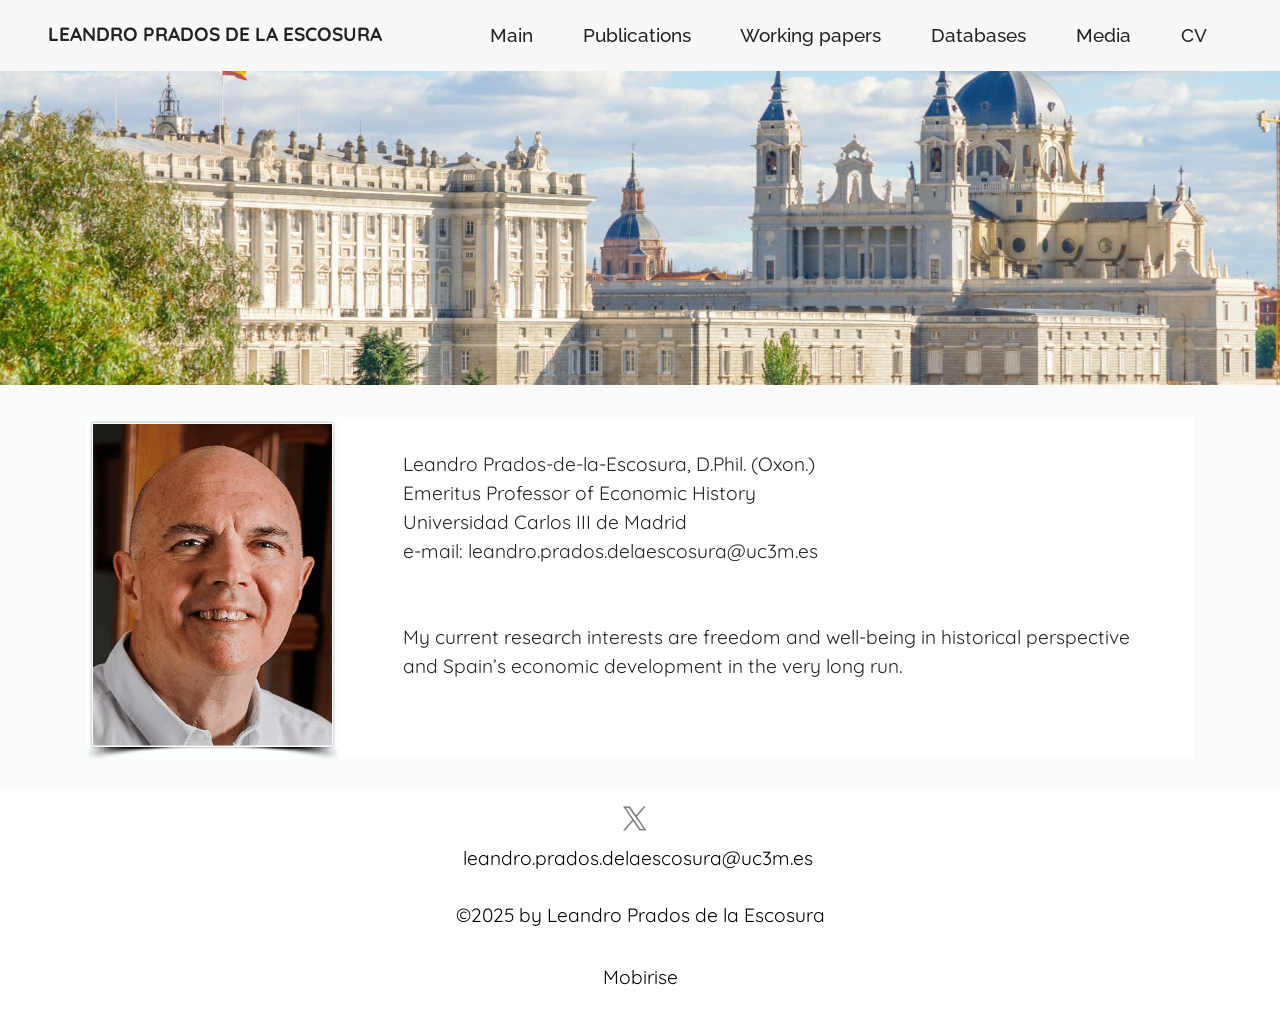
==== commit a2e0ff4a: "Add files via upload" ====
--- a/index.html
+++ b/index.html
@@ -23,7 +23,7 @@
   <noscript><link rel="stylesheet" href="https://fonts.googleapis.com/css?family=Josefin+Sans:100,200,300,400,500,600,700,100i,200i,300i,400i,500i,600i,700i&display=swap"></noscript>
   <link rel="preload" href="https://fonts.googleapis.com/css?family=Quicksand:300,400,500,600,700&display=swap" as="style" onload="this.onload=null;this.rel='stylesheet'">
   <noscript><link rel="stylesheet" href="https://fonts.googleapis.com/css?family=Quicksand:300,400,500,600,700&display=swap"></noscript>
-  <link rel="preload" as="style" href="assets/mobirise/css/mbr-additional.css?v=BhJO7r"><link rel="stylesheet" href="assets/mobirise/css/mbr-additional.css?v=BhJO7r" type="text/css">
+  <link rel="preload" as="style" href="assets/mobirise/css/mbr-additional.css?v=lIZQPh"><link rel="stylesheet" href="assets/mobirise/css/mbr-additional.css?v=lIZQPh" type="text/css">
 
   
   
@@ -49,7 +49,7 @@
                 </div>
             </button>
             <div class="collapse navbar-collapse" id="navbarSupportedContent">
-                <ul class="navbar-nav nav-dropdown nav-right" data-app-modern-menu="true"><li class="nav-item"><a class="nav-link link text-black text-primary display-4" href="index.html">Main</a></li><li class="nav-item"><a class="nav-link link text-black text-primary display-4" href="page1.html" aria-expanded="false">Publications</a></li><li class="nav-item"><a class="nav-link link text-black text-primary display-4" href="page4.html">Working papers</a></li><li class="nav-item"><a class="nav-link link text-black text-primary show display-4" href="page1.html">Databases</a></li><li class="nav-item"><a class="nav-link link text-black text-primary display-4" href="page1.html">Media</a></li>
+                <ul class="navbar-nav nav-dropdown nav-right" data-app-modern-menu="true"><li class="nav-item"><a class="nav-link link text-black text-primary display-4" href="Index.html">Main</a></li><li class="nav-item"><a class="nav-link link text-black text-primary display-4" href="page1.html" aria-expanded="false">Publications</a></li><li class="nav-item"><a class="nav-link link text-black text-primary display-4" href="page4.html">Working papers</a></li><li class="nav-item"><a class="nav-link link text-black text-primary show display-4" href="page1.html">Databases</a></li><li class="nav-item"><a class="nav-link link text-black text-primary display-4" href="page5.html">Media</a></li>
                     
                     <li class="nav-item"><a class="nav-link link text-black text-primary display-4" href="page3.html">CV</a>
                     </li></ul>
@@ -143,7 +143,7 @@
             </div>
         </div>
     </div>
-</section><section class="display-7" style="padding: 0;align-items: center;justify-content: center;flex-wrap: wrap;    align-content: center;display: flex;position: relative;height: 4rem;"><a href="https://mobiri.se/3973035" style="flex: 1 1;height: 4rem;position: absolute;width: 100%;z-index: 1;"><img alt="" style="height: 4rem;" src="[data-uri]"></a><p style="margin: 0;text-align: center;" class="display-7">&#8204;</p><a style="z-index:1" href="https://mobirise.com/builder/ai-website-builder.html">Free AI Website Builder</a></section><script src="assets/bootstrap/js/bootstrap.bundle.min.js"></script>  <script src="assets/smoothscroll/smooth-scroll.js"></script>  <script src="assets/ytplayer/index.js"></script>  <script src="assets/dropdown/js/navbar-dropdown.js"></script>  <script src="assets/theme/js/script.js"></script>  
+</section><section class="display-7" style="padding: 0;align-items: center;justify-content: center;flex-wrap: wrap;    align-content: center;display: flex;position: relative;height: 4rem;"><a href="https://mobiri.se/3973035" style="flex: 1 1;height: 4rem;position: absolute;width: 100%;z-index: 1;"><img alt="" style="height: 4rem;" src="[data-uri]"></a><p style="margin: 0;text-align: center;" class="display-7">&#8204;</p><a style="z-index:1" href="https://mobirise.com">Mobirise </a></section><script src="assets/bootstrap/js/bootstrap.bundle.min.js"></script>  <script src="assets/smoothscroll/smooth-scroll.js"></script>  <script src="assets/ytplayer/index.js"></script>  <script src="assets/dropdown/js/navbar-dropdown.js"></script>  <script src="assets/theme/js/script.js"></script>  
   
   
 </body>
--- a/assets/mobirise/css/mbr-additional.css
+++ b/assets/mobirise/css/mbr-additional.css
@@ -684,48 +684,6 @@
 }
 a {
   transition: color 0.6s;
-}
-.cid-velaxhWH0V {
-  display: flex;
-  padding-top: 90px;
-  padding-bottom: 135px;
-  background-image: url("../../../assets/images/z.jpg-2000x661.jpg");
-}
-.cid-velaxhWH0V .mbr-overlay {
-  background-color: #353535;
-  opacity: 0.5;
-}
-.cid-velaxhWH0V .content-wrap {
-  padding: 5rem 1rem;
-}
-@media (min-width: 768px) {
-  .cid-velaxhWH0V {
-    align-items: flex-end;
-  }
-  .cid-velaxhWH0V .row {
-    justify-content: flex-start;
-  }
-  .cid-velaxhWH0V .content-wrap {
-    width: 20%;
-  }
-}
-@media (max-width: 991px) and (min-width: 768px) {
-  .cid-velaxhWH0V .content-wrap {
-    min-width: 50%;
-  }
-}
-@media (max-width: 767px) {
-  .cid-velaxhWH0V {
-    -webkit-align-items: center;
-    align-items: center;
-  }
-  .cid-velaxhWH0V .mbr-row {
-    -webkit-justify-content: center;
-    justify-content: center;
-  }
-  .cid-velaxhWH0V .content-wrap {
-    width: 100%;
-  }
 }
 .cid-uQizLAne3s {
   z-index: 1000;
@@ -1084,6 +1042,48 @@
     left: -1rem;
   }
 }
+.cid-velaxhWH0V {
+  display: flex;
+  padding-top: 90px;
+  padding-bottom: 135px;
+  background-image: url("../../../assets/images/z.jpg-2000x661.jpg");
+}
+.cid-velaxhWH0V .mbr-overlay {
+  background-color: #353535;
+  opacity: 0.5;
+}
+.cid-velaxhWH0V .content-wrap {
+  padding: 5rem 1rem;
+}
+@media (min-width: 768px) {
+  .cid-velaxhWH0V {
+    align-items: flex-end;
+  }
+  .cid-velaxhWH0V .row {
+    justify-content: flex-start;
+  }
+  .cid-velaxhWH0V .content-wrap {
+    width: 20%;
+  }
+}
+@media (max-width: 991px) and (min-width: 768px) {
+  .cid-velaxhWH0V .content-wrap {
+    min-width: 50%;
+  }
+}
+@media (max-width: 767px) {
+  .cid-velaxhWH0V {
+    -webkit-align-items: center;
+    align-items: center;
+  }
+  .cid-velaxhWH0V .mbr-row {
+    -webkit-justify-content: center;
+    justify-content: center;
+  }
+  .cid-velaxhWH0V .content-wrap {
+    width: 100%;
+  }
+}
 .cid-uUTPerW5Te {
   padding-top: 2rem;
   padding-bottom: 2rem;
@@ -5295,65 +5295,6 @@
 .cid-velNUFnii0 .media-container-row .mbr-text {
   color: #000000;
 }
-.cid-velQWRwMJx {
-  display: flex;
-  padding-top: 90px;
-  padding-bottom: 135px;
-  background-image: url("../../../assets/images/captura-de-pantalla-2026-03-19-223410.png-1211x262.png");
-}
-.cid-velQWRwMJx .mbr-overlay {
-  background-color: #353535;
-  opacity: 0.5;
-}
-.cid-velQWRwMJx .content-wrap {
-  padding: 5rem 1rem;
-}
-@media (min-width: 768px) {
-  .cid-velQWRwMJx {
-    align-items: flex-end;
-  }
-  .cid-velQWRwMJx .row {
-    justify-content: flex-start;
-  }
-  .cid-velQWRwMJx .content-wrap {
-    width: 20%;
-  }
-}
-@media (max-width: 991px) and (min-width: 768px) {
-  .cid-velQWRwMJx .content-wrap {
-    min-width: 50%;
-  }
-}
-@media (max-width: 767px) {
-  .cid-velQWRwMJx {
-    -webkit-align-items: center;
-    align-items: center;
-  }
-  .cid-velQWRwMJx .mbr-row {
-    -webkit-justify-content: center;
-    justify-content: center;
-  }
-  .cid-velQWRwMJx .content-wrap {
-    width: 100%;
-  }
-}
-.cid-velRsaAPIJ {
-  padding-top: 1rem;
-  padding-bottom: 0rem;
-  background-color: #f8f8f8;
-}
-.cid-velRsaAPIJ .mbr-fallback-image.disabled {
-  display: none;
-}
-.cid-velRsaAPIJ .mbr-fallback-image {
-  display: block;
-  background-size: cover;
-  background-position: center center;
-  width: 100%;
-  height: 100%;
-  position: absolute;
-  top: 0;
-}
 .cid-velQWRHA8d {
   z-index: 1000;
   width: 100%;
@@ -5711,6 +5652,65 @@
     left: -1rem;
   }
 }
+.cid-velQWRwMJx {
+  display: flex;
+  padding-top: 90px;
+  padding-bottom: 135px;
+  background-image: url("../../../assets/images/captura-de-pantalla-2026-03-19-223410.png-1211x262.png");
+}
+.cid-velQWRwMJx .mbr-overlay {
+  background-color: #353535;
+  opacity: 0.5;
+}
+.cid-velQWRwMJx .content-wrap {
+  padding: 5rem 1rem;
+}
+@media (min-width: 768px) {
+  .cid-velQWRwMJx {
+    align-items: flex-end;
+  }
+  .cid-velQWRwMJx .row {
+    justify-content: flex-start;
+  }
+  .cid-velQWRwMJx .content-wrap {
+    width: 20%;
+  }
+}
+@media (max-width: 991px) and (min-width: 768px) {
+  .cid-velQWRwMJx .content-wrap {
+    min-width: 50%;
+  }
+}
+@media (max-width: 767px) {
+  .cid-velQWRwMJx {
+    -webkit-align-items: center;
+    align-items: center;
+  }
+  .cid-velQWRwMJx .mbr-row {
+    -webkit-justify-content: center;
+    justify-content: center;
+  }
+  .cid-velQWRwMJx .content-wrap {
+    width: 100%;
+  }
+}
+.cid-velRsaAPIJ {
+  padding-top: 1rem;
+  padding-bottom: 0rem;
+  background-color: #f8f8f8;
+}
+.cid-velRsaAPIJ .mbr-fallback-image.disabled {
+  display: none;
+}
+.cid-velRsaAPIJ .mbr-fallback-image {
+  display: block;
+  background-size: cover;
+  background-position: center center;
+  width: 100%;
+  height: 100%;
+  position: absolute;
+  top: 0;
+}
 .cid-velS6K4oI9 {
   padding-top: 0rem;
   padding-bottom: 1rem;
@@ -7890,65 +7890,6 @@
 }
 .cid-velQWSbq2q .media-container-row .mbr-text {
   color: #000000;
-}
-.cid-vem6EQOmwL {
-  display: flex;
-  padding-top: 90px;
-  padding-bottom: 135px;
-  background-image: url("../../../assets/images/captura-de-pantalla-2026-03-19-233701.png-2000x290.png");
-}
-.cid-vem6EQOmwL .mbr-overlay {
-  background-color: #353535;
-  opacity: 0.5;
-}
-.cid-vem6EQOmwL .content-wrap {
-  padding: 5rem 1rem;
-}
-@media (min-width: 768px) {
-  .cid-vem6EQOmwL {
-    align-items: flex-end;
-  }
-  .cid-vem6EQOmwL .row {
-    justify-content: flex-start;
-  }
-  .cid-vem6EQOmwL .content-wrap {
-    width: 20%;
-  }
-}
-@media (max-width: 991px) and (min-width: 768px) {
-  .cid-vem6EQOmwL .content-wrap {
-    min-width: 50%;
-  }
-}
-@media (max-width: 767px) {
-  .cid-vem6EQOmwL {
-    -webkit-align-items: center;
-    align-items: center;
-  }
-  .cid-vem6EQOmwL .mbr-row {
-    -webkit-justify-content: center;
-    justify-content: center;
-  }
-  .cid-vem6EQOmwL .content-wrap {
-    width: 100%;
-  }
-}
-.cid-vem6ERmWQx {
-  padding-top: 1rem;
-  padding-bottom: 0rem;
-  background-color: #f8f8f8;
-}
-.cid-vem6ERmWQx .mbr-fallback-image.disabled {
-  display: none;
-}
-.cid-vem6ERmWQx .mbr-fallback-image {
-  display: block;
-  background-size: cover;
-  background-position: center center;
-  width: 100%;
-  height: 100%;
-  position: absolute;
-  top: 0;
 }
 .cid-vem6ERXPwh {
   z-index: 1000;
@@ -8307,6 +8248,65 @@
     left: -1rem;
   }
 }
+.cid-vem6EQOmwL {
+  display: flex;
+  padding-top: 90px;
+  padding-bottom: 135px;
+  background-image: url("../../../assets/images/captura-de-pantalla-2026-03-19-233701.png-2000x290.png");
+}
+.cid-vem6EQOmwL .mbr-overlay {
+  background-color: #353535;
+  opacity: 0.5;
+}
+.cid-vem6EQOmwL .content-wrap {
+  padding: 5rem 1rem;
+}
+@media (min-width: 768px) {
+  .cid-vem6EQOmwL {
+    align-items: flex-end;
+  }
+  .cid-vem6EQOmwL .row {
+    justify-content: flex-start;
+  }
+  .cid-vem6EQOmwL .content-wrap {
+    width: 20%;
+  }
+}
+@media (max-width: 991px) and (min-width: 768px) {
+  .cid-vem6EQOmwL .content-wrap {
+    min-width: 50%;
+  }
+}
+@media (max-width: 767px) {
+  .cid-vem6EQOmwL {
+    -webkit-align-items: center;
+    align-items: center;
+  }
+  .cid-vem6EQOmwL .mbr-row {
+    -webkit-justify-content: center;
+    justify-content: center;
+  }
+  .cid-vem6EQOmwL .content-wrap {
+    width: 100%;
+  }
+}
+.cid-vem6ERmWQx {
+  padding-top: 1rem;
+  padding-bottom: 0rem;
+  background-color: #f8f8f8;
+}
+.cid-vem6ERmWQx .mbr-fallback-image.disabled {
+  display: none;
+}
+.cid-vem6ERmWQx .mbr-fallback-image {
+  display: block;
+  background-size: cover;
+  background-position: center center;
+  width: 100%;
+  height: 100%;
+  position: absolute;
+  top: 0;
+}
 .cid-vem6ESM6dw {
   padding-top: 0rem;
   padding-bottom: 1rem;
--- a/assets/mobirise/css/mbr-additional.css
+++ b/assets/mobirise/css/mbr-additional.css
@@ -684,48 +684,6 @@
 }
 a {
   transition: color 0.6s;
-}
-.cid-velaxhWH0V {
-  display: flex;
-  padding-top: 90px;
-  padding-bottom: 135px;
-  background-image: url("../../../assets/images/z.jpg-2000x661.jpg");
-}
-.cid-velaxhWH0V .mbr-overlay {
-  background-color: #353535;
-  opacity: 0.5;
-}
-.cid-velaxhWH0V .content-wrap {
-  padding: 5rem 1rem;
-}
-@media (min-width: 768px) {
-  .cid-velaxhWH0V {
-    align-items: flex-end;
-  }
-  .cid-velaxhWH0V .row {
-    justify-content: flex-start;
-  }
-  .cid-velaxhWH0V .content-wrap {
-    width: 20%;
-  }
-}
-@media (max-width: 991px) and (min-width: 768px) {
-  .cid-velaxhWH0V .content-wrap {
-    min-width: 50%;
-  }
-}
-@media (max-width: 767px) {
-  .cid-velaxhWH0V {
-    -webkit-align-items: center;
-    align-items: center;
-  }
-  .cid-velaxhWH0V .mbr-row {
-    -webkit-justify-content: center;
-    justify-content: center;
-  }
-  .cid-velaxhWH0V .content-wrap {
-    width: 100%;
-  }
 }
 .cid-uQizLAne3s {
   z-index: 1000;
@@ -1084,6 +1042,48 @@
     left: -1rem;
   }
 }
+.cid-velaxhWH0V {
+  display: flex;
+  padding-top: 90px;
+  padding-bottom: 135px;
+  background-image: url("../../../assets/images/z.jpg-2000x661.jpg");
+}
+.cid-velaxhWH0V .mbr-overlay {
+  background-color: #353535;
+  opacity: 0.5;
+}
+.cid-velaxhWH0V .content-wrap {
+  padding: 5rem 1rem;
+}
+@media (min-width: 768px) {
+  .cid-velaxhWH0V {
+    align-items: flex-end;
+  }
+  .cid-velaxhWH0V .row {
+    justify-content: flex-start;
+  }
+  .cid-velaxhWH0V .content-wrap {
+    width: 20%;
+  }
+}
+@media (max-width: 991px) and (min-width: 768px) {
+  .cid-velaxhWH0V .content-wrap {
+    min-width: 50%;
+  }
+}
+@media (max-width: 767px) {
+  .cid-velaxhWH0V {
+    -webkit-align-items: center;
+    align-items: center;
+  }
+  .cid-velaxhWH0V .mbr-row {
+    -webkit-justify-content: center;
+    justify-content: center;
+  }
+  .cid-velaxhWH0V .content-wrap {
+    width: 100%;
+  }
+}
 .cid-uUTPerW5Te {
   padding-top: 2rem;
   padding-bottom: 2rem;
@@ -5295,65 +5295,6 @@
 .cid-velNUFnii0 .media-container-row .mbr-text {
   color: #000000;
 }
-.cid-velQWRwMJx {
-  display: flex;
-  padding-top: 90px;
-  padding-bottom: 135px;
-  background-image: url("../../../assets/images/captura-de-pantalla-2026-03-19-223410.png-1211x262.png");
-}
-.cid-velQWRwMJx .mbr-overlay {
-  background-color: #353535;
-  opacity: 0.5;
-}
-.cid-velQWRwMJx .content-wrap {
-  padding: 5rem 1rem;
-}
-@media (min-width: 768px) {
-  .cid-velQWRwMJx {
-    align-items: flex-end;
-  }
-  .cid-velQWRwMJx .row {
-    justify-content: flex-start;
-  }
-  .cid-velQWRwMJx .content-wrap {
-    width: 20%;
-  }
-}
-@media (max-width: 991px) and (min-width: 768px) {
-  .cid-velQWRwMJx .content-wrap {
-    min-width: 50%;
-  }
-}
-@media (max-width: 767px) {
-  .cid-velQWRwMJx {
-    -webkit-align-items: center;
-    align-items: center;
-  }
-  .cid-velQWRwMJx .mbr-row {
-    -webkit-justify-content: center;
-    justify-content: center;
-  }
-  .cid-velQWRwMJx .content-wrap {
-    width: 100%;
-  }
-}
-.cid-velRsaAPIJ {
-  padding-top: 1rem;
-  padding-bottom: 0rem;
-  background-color: #f8f8f8;
-}
-.cid-velRsaAPIJ .mbr-fallback-image.disabled {
-  display: none;
-}
-.cid-velRsaAPIJ .mbr-fallback-image {
-  display: block;
-  background-size: cover;
-  background-position: center center;
-  width: 100%;
-  height: 100%;
-  position: absolute;
-  top: 0;
-}
 .cid-velQWRHA8d {
   z-index: 1000;
   width: 100%;
@@ -5711,6 +5652,65 @@
     left: -1rem;
   }
 }
+.cid-velQWRwMJx {
+  display: flex;
+  padding-top: 90px;
+  padding-bottom: 135px;
+  background-image: url("../../../assets/images/captura-de-pantalla-2026-03-19-223410.png-1211x262.png");
+}
+.cid-velQWRwMJx .mbr-overlay {
+  background-color: #353535;
+  opacity: 0.5;
+}
+.cid-velQWRwMJx .content-wrap {
+  padding: 5rem 1rem;
+}
+@media (min-width: 768px) {
+  .cid-velQWRwMJx {
+    align-items: flex-end;
+  }
+  .cid-velQWRwMJx .row {
+    justify-content: flex-start;
+  }
+  .cid-velQWRwMJx .content-wrap {
+    width: 20%;
+  }
+}
+@media (max-width: 991px) and (min-width: 768px) {
+  .cid-velQWRwMJx .content-wrap {
+    min-width: 50%;
+  }
+}
+@media (max-width: 767px) {
+  .cid-velQWRwMJx {
+    -webkit-align-items: center;
+    align-items: center;
+  }
+  .cid-velQWRwMJx .mbr-row {
+    -webkit-justify-content: center;
+    justify-content: center;
+  }
+  .cid-velQWRwMJx .content-wrap {
+    width: 100%;
+  }
+}
+.cid-velRsaAPIJ {
+  padding-top: 1rem;
+  padding-bottom: 0rem;
+  background-color: #f8f8f8;
+}
+.cid-velRsaAPIJ .mbr-fallback-image.disabled {
+  display: none;
+}
+.cid-velRsaAPIJ .mbr-fallback-image {
+  display: block;
+  background-size: cover;
+  background-position: center center;
+  width: 100%;
+  height: 100%;
+  position: absolute;
+  top: 0;
+}
 .cid-velS6K4oI9 {
   padding-top: 0rem;
   padding-bottom: 1rem;
@@ -7890,65 +7890,6 @@
 }
 .cid-velQWSbq2q .media-container-row .mbr-text {
   color: #000000;
-}
-.cid-vem6EQOmwL {
-  display: flex;
-  padding-top: 90px;
-  padding-bottom: 135px;
-  background-image: url("../../../assets/images/captura-de-pantalla-2026-03-19-233701.png-2000x290.png");
-}
-.cid-vem6EQOmwL .mbr-overlay {
-  background-color: #353535;
-  opacity: 0.5;
-}
-.cid-vem6EQOmwL .content-wrap {
-  padding: 5rem 1rem;
-}
-@media (min-width: 768px) {
-  .cid-vem6EQOmwL {
-    align-items: flex-end;
-  }
-  .cid-vem6EQOmwL .row {
-    justify-content: flex-start;
-  }
-  .cid-vem6EQOmwL .content-wrap {
-    width: 20%;
-  }
-}
-@media (max-width: 991px) and (min-width: 768px) {
-  .cid-vem6EQOmwL .content-wrap {
-    min-width: 50%;
-  }
-}
-@media (max-width: 767px) {
-  .cid-vem6EQOmwL {
-    -webkit-align-items: center;
-    align-items: center;
-  }
-  .cid-vem6EQOmwL .mbr-row {
-    -webkit-justify-content: center;
-    justify-content: center;
-  }
-  .cid-vem6EQOmwL .content-wrap {
-    width: 100%;
-  }
-}
-.cid-vem6ERmWQx {
-  padding-top: 1rem;
-  padding-bottom: 0rem;
-  background-color: #f8f8f8;
-}
-.cid-vem6ERmWQx .mbr-fallback-image.disabled {
-  display: none;
-}
-.cid-vem6ERmWQx .mbr-fallback-image {
-  display: block;
-  background-size: cover;
-  background-position: center center;
-  width: 100%;
-  height: 100%;
-  position: absolute;
-  top: 0;
 }
 .cid-vem6ERXPwh {
   z-index: 1000;
@@ -8307,6 +8248,65 @@
     left: -1rem;
   }
 }
+.cid-vem6EQOmwL {
+  display: flex;
+  padding-top: 90px;
+  padding-bottom: 135px;
+  background-image: url("../../../assets/images/captura-de-pantalla-2026-03-19-233701.png-2000x290.png");
+}
+.cid-vem6EQOmwL .mbr-overlay {
+  background-color: #353535;
+  opacity: 0.5;
+}
+.cid-vem6EQOmwL .content-wrap {
+  padding: 5rem 1rem;
+}
+@media (min-width: 768px) {
+  .cid-vem6EQOmwL {
+    align-items: flex-end;
+  }
+  .cid-vem6EQOmwL .row {
+    justify-content: flex-start;
+  }
+  .cid-vem6EQOmwL .content-wrap {
+    width: 20%;
+  }
+}
+@media (max-width: 991px) and (min-width: 768px) {
+  .cid-vem6EQOmwL .content-wrap {
+    min-width: 50%;
+  }
+}
+@media (max-width: 767px) {
+  .cid-vem6EQOmwL {
+    -webkit-align-items: center;
+    align-items: center;
+  }
+  .cid-vem6EQOmwL .mbr-row {
+    -webkit-justify-content: center;
+    justify-content: center;
+  }
+  .cid-vem6EQOmwL .content-wrap {
+    width: 100%;
+  }
+}
+.cid-vem6ERmWQx {
+  padding-top: 1rem;
+  padding-bottom: 0rem;
+  background-color: #f8f8f8;
+}
+.cid-vem6ERmWQx .mbr-fallback-image.disabled {
+  display: none;
+}
+.cid-vem6ERmWQx .mbr-fallback-image {
+  display: block;
+  background-size: cover;
+  background-position: center center;
+  width: 100%;
+  height: 100%;
+  position: absolute;
+  top: 0;
+}
 .cid-vem6ESM6dw {
   padding-top: 0rem;
   padding-bottom: 1rem;
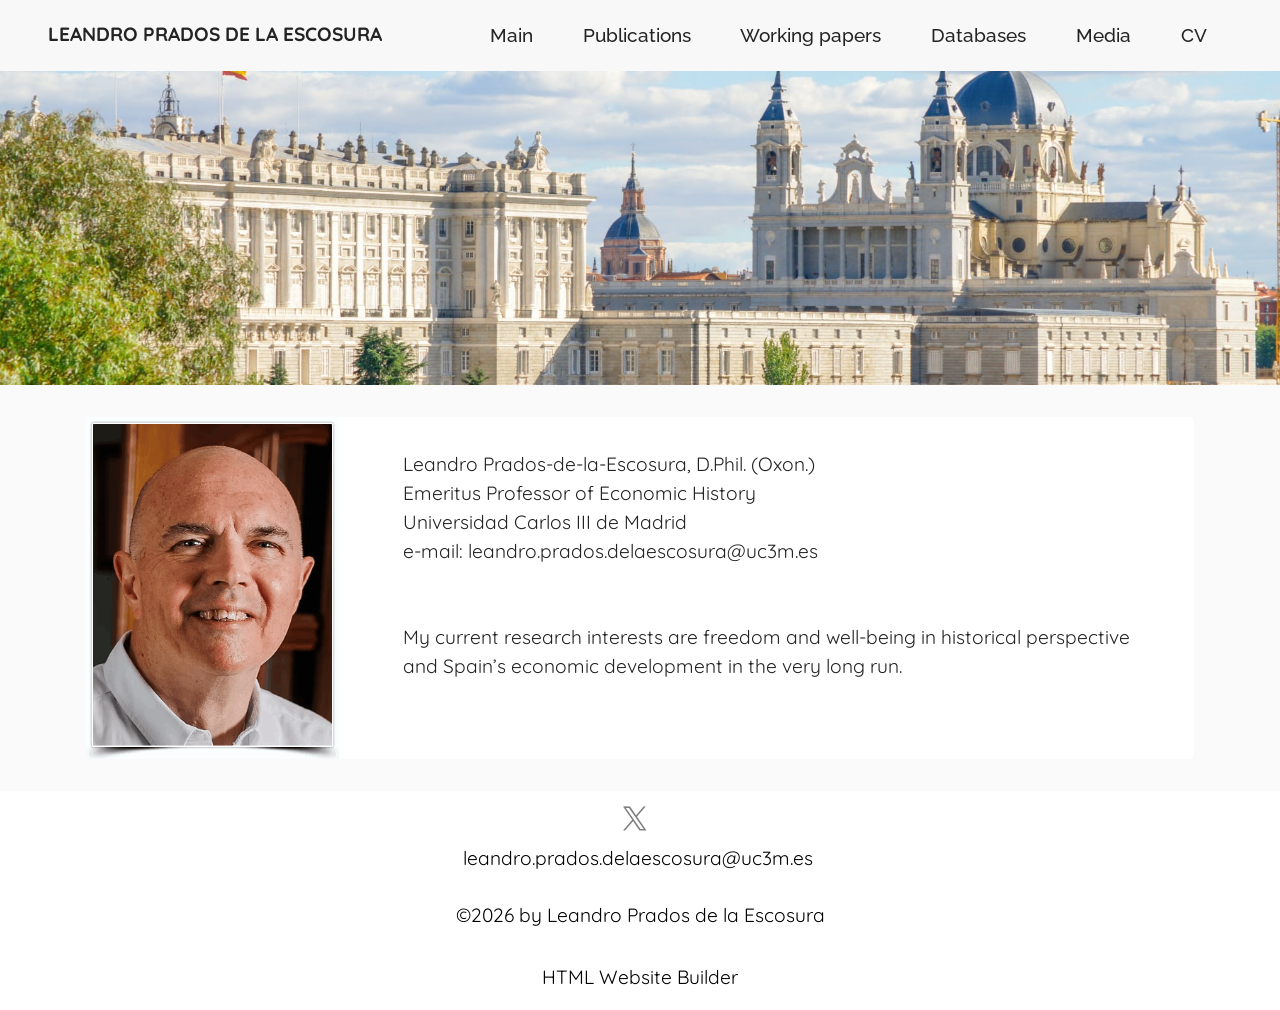
==== commit 7a7ff372: "Add files via upload" ====
--- a/index.html
+++ b/index.html
@@ -23,7 +23,7 @@
   <noscript><link rel="stylesheet" href="https://fonts.googleapis.com/css?family=Josefin+Sans:100,200,300,400,500,600,700,100i,200i,300i,400i,500i,600i,700i&display=swap"></noscript>
   <link rel="preload" href="https://fonts.googleapis.com/css?family=Quicksand:300,400,500,600,700&display=swap" as="style" onload="this.onload=null;this.rel='stylesheet'">
   <noscript><link rel="stylesheet" href="https://fonts.googleapis.com/css?family=Quicksand:300,400,500,600,700&display=swap"></noscript>
-  <link rel="preload" as="style" href="assets/mobirise/css/mbr-additional.css?v=lIZQPh"><link rel="stylesheet" href="assets/mobirise/css/mbr-additional.css?v=lIZQPh" type="text/css">
+  <link rel="preload" as="style" href="assets/mobirise/css/mbr-additional.css?v=tCFcYc"><link rel="stylesheet" href="assets/mobirise/css/mbr-additional.css?v=tCFcYc" type="text/css">
 
   
   
@@ -49,7 +49,7 @@
                 </div>
             </button>
             <div class="collapse navbar-collapse" id="navbarSupportedContent">
-                <ul class="navbar-nav nav-dropdown nav-right" data-app-modern-menu="true"><li class="nav-item"><a class="nav-link link text-black text-primary display-4" href="Index.html">Main</a></li><li class="nav-item"><a class="nav-link link text-black text-primary display-4" href="page1.html" aria-expanded="false">Publications</a></li><li class="nav-item"><a class="nav-link link text-black text-primary display-4" href="page4.html">Working papers</a></li><li class="nav-item"><a class="nav-link link text-black text-primary show display-4" href="page1.html">Databases</a></li><li class="nav-item"><a class="nav-link link text-black text-primary display-4" href="page5.html">Media</a></li>
+                <ul class="navbar-nav nav-dropdown nav-right" data-app-modern-menu="true"><li class="nav-item"><a class="nav-link link text-black text-primary display-4" href="index.html">Main</a></li><li class="nav-item"><a class="nav-link link text-black text-primary display-4" href="page1.html" aria-expanded="false">Publications</a></li><li class="nav-item"><a class="nav-link link text-black text-primary display-4" href="page4.html">Working papers</a></li><li class="nav-item"><a class="nav-link link text-black text-primary show display-4" href="page6.html">Databases</a></li><li class="nav-item"><a class="nav-link link text-black text-primary display-4" href="page5.html">Media</a></li>
                     
                     <li class="nav-item"><a class="nav-link link text-black text-primary display-4" href="page3.html">CV</a>
                     </li></ul>
@@ -139,11 +139,11 @@
             </div>
             <div class="row row-copirayt">
                 <p class="mbr-text mb-0 mbr-fonts-style mbr-white align-center display-7">
-                    leandro.prados.delaescosura@uc3m.es&nbsp;<br><br>©2025 by Leandro Prados de la Escosura<br></p>
+                    leandro.prados.delaescosura@uc3m.es&nbsp;<br><br>©2026 by Leandro Prados de la Escosura<br></p>
             </div>
         </div>
     </div>
-</section><section class="display-7" style="padding: 0;align-items: center;justify-content: center;flex-wrap: wrap;    align-content: center;display: flex;position: relative;height: 4rem;"><a href="https://mobiri.se/3973035" style="flex: 1 1;height: 4rem;position: absolute;width: 100%;z-index: 1;"><img alt="" style="height: 4rem;" src="[data-uri]"></a><p style="margin: 0;text-align: center;" class="display-7">&#8204;</p><a style="z-index:1" href="https://mobirise.com">Mobirise </a></section><script src="assets/bootstrap/js/bootstrap.bundle.min.js"></script>  <script src="assets/smoothscroll/smooth-scroll.js"></script>  <script src="assets/ytplayer/index.js"></script>  <script src="assets/dropdown/js/navbar-dropdown.js"></script>  <script src="assets/theme/js/script.js"></script>  
+</section><section class="display-7" style="padding: 0;align-items: center;justify-content: center;flex-wrap: wrap;    align-content: center;display: flex;position: relative;height: 4rem;"><a href="https://mobiri.se/3973035" style="flex: 1 1;height: 4rem;position: absolute;width: 100%;z-index: 1;"><img alt="" style="height: 4rem;" src="[data-uri]"></a><p style="margin: 0;text-align: center;" class="display-7">&#8204;</p><a style="z-index:1" href="https://mobirise.com/html-builder.html">HTML Website Builder</a></section><script src="assets/bootstrap/js/bootstrap.bundle.min.js"></script>  <script src="assets/smoothscroll/smooth-scroll.js"></script>  <script src="assets/ytplayer/index.js"></script>  <script src="assets/dropdown/js/navbar-dropdown.js"></script>  <script src="assets/theme/js/script.js"></script>  
   
   
 </body>
--- a/assets/mobirise/css/mbr-additional.css
+++ b/assets/mobirise/css/mbr-additional.css
@@ -1042,115 +1042,2689 @@
     left: -1rem;
   }
 }
-.cid-velaxhWH0V {
+.cid-vepFCtpI2W {
   display: flex;
   padding-top: 90px;
   padding-bottom: 135px;
-  background-image: url("../../../assets/images/z.jpg-2000x661.jpg");
-}
-.cid-velaxhWH0V .mbr-overlay {
+  background-image: url("../../../assets/images/libros.png-1920x450.png");
+}
+.cid-vepFCtpI2W .mbr-overlay {
   background-color: #353535;
   opacity: 0.5;
 }
-.cid-velaxhWH0V .content-wrap {
+.cid-vepFCtpI2W .content-wrap {
   padding: 5rem 1rem;
 }
 @media (min-width: 768px) {
-  .cid-velaxhWH0V {
+  .cid-vepFCtpI2W {
     align-items: flex-end;
   }
-  .cid-velaxhWH0V .row {
+  .cid-vepFCtpI2W .row {
     justify-content: flex-start;
   }
-  .cid-velaxhWH0V .content-wrap {
+  .cid-vepFCtpI2W .content-wrap {
     width: 20%;
   }
 }
 @media (max-width: 991px) and (min-width: 768px) {
-  .cid-velaxhWH0V .content-wrap {
+  .cid-vepFCtpI2W .content-wrap {
     min-width: 50%;
   }
 }
 @media (max-width: 767px) {
-  .cid-velaxhWH0V {
+  .cid-vepFCtpI2W {
     -webkit-align-items: center;
     align-items: center;
   }
-  .cid-velaxhWH0V .mbr-row {
+  .cid-vepFCtpI2W .mbr-row {
     -webkit-justify-content: center;
     justify-content: center;
   }
-  .cid-velaxhWH0V .content-wrap {
+  .cid-vepFCtpI2W .content-wrap {
     width: 100%;
   }
 }
-.cid-uUTPerW5Te {
-  padding-top: 2rem;
-  padding-bottom: 2rem;
-  background-color: #fafafa;
-}
-.cid-uUTPerW5Te .mbr-fallback-image.disabled {
-  display: none;
-}
-.cid-uUTPerW5Te .mbr-fallback-image {
-  display: block;
-  background-size: cover;
-  background-position: center center;
-  width: 100%;
-  height: 100%;
-  position: absolute;
-  top: 0;
-}
-.cid-uUTPerW5Te .item:not(:nth-last-child(1)) {
-  margin-bottom: 2rem;
-}
-.cid-uUTPerW5Te .item-wrapper {
-  background-color: #ffffff;
-  border-radius: 4px;
-}
-.cid-uUTPerW5Te .image-wrapper img {
-  width: 100%;
-  object-fit: cover;
-}
-.cid-uUTPerW5Te .social-row .soc-item {
-  display: inline-block;
-  text-align: center;
-  border-radius: 50%;
-  margin-right: 0.6rem;
-  margin-bottom: 1rem;
-  padding: 0.5rem;
-  border: 2px solid #6592e6;
-  transition: all 0.3s;
-}
-.cid-uUTPerW5Te .social-row .soc-item .mbr-iconfont {
-  display: flex;
-  justify-content: center;
-  align-content: center;
-  color: #6592e6;
-  font-size: 1.5rem;
-  transition: all 0.3s;
-}
-.cid-uUTPerW5Te .social-row .soc-item:hover {
-  background-color: #6592e6;
-}
-.cid-uUTPerW5Te .social-row .soc-item:hover .mbr-iconfont {
-  color: #ffffff;
-}
-@media (max-width: 767px) {
-  .cid-uUTPerW5Te .card-box {
-    padding: 1rem;
-  }
-}
-@media (min-width: 768px) {
-  .cid-uUTPerW5Te .card-box {
-    padding-right: 2rem;
-  }
-}
-@media (min-width: 992px) {
-  .cid-uUTPerW5Te .card-box {
-    padding-left: 2rem;
-    padding-right: 4rem;
-  }
+.cid-velgVUrhdD {
+  padding-top: 1rem;
+  padding-bottom: 0rem;
+  background-color: #ffffff;
+}
+.cid-velgVUrhdD .mbr-fallback-image.disabled {
+  display: none;
+}
+.cid-velgVUrhdD .mbr-fallback-image {
+  display: block;
+  background-size: cover;
+  background-position: center center;
+  width: 100%;
+  height: 100%;
+  position: absolute;
+  top: 0;
+}
+.cid-velg3N35tj {
+  padding-top: 0rem;
+  padding-bottom: 0rem;
+  background-color: #ffffff;
+}
+.cid-velg3N35tj .mbr-fallback-image.disabled {
+  display: none;
+}
+.cid-velg3N35tj .mbr-fallback-image {
+  display: block;
+  background-size: cover;
+  background-position: center center;
+  width: 100%;
+  height: 100%;
+  position: absolute;
+  top: 0;
+}
+.cid-velg3N35tj ul {
+  list-style: none;
+  margin: 0;
+  padding-left: 2.5rem;
+}
+.cid-velg3N35tj li {
+  position: relative;
+  margin-bottom: 1rem;
+}
+.cid-velg3N35tj ul li::before {
+  position: absolute;
+  left: -1.6rem;
+  content: "\2022";
+  color: #000000;
+  font-weight: bold;
+  font-size: 2rem;
+  width: 1.6rem;
+}
+.cid-veliRbvDfd {
+  padding-top: 0rem;
+  padding-bottom: 0rem;
+  background-color: #ffffff;
+}
+.cid-veliRbvDfd .mbr-fallback-image.disabled {
+  display: none;
+}
+.cid-veliRbvDfd .mbr-fallback-image {
+  display: block;
+  background-size: cover;
+  background-position: center center;
+  width: 100%;
+  height: 100%;
+  position: absolute;
+  top: 0;
+}
+.cid-veliRbvDfd ul {
+  list-style: none;
+  margin: 0;
+  padding-left: 2.5rem;
+}
+.cid-veliRbvDfd li {
+  position: relative;
+  margin-bottom: 1rem;
+}
+.cid-veliRbvDfd ul li::before {
+  position: absolute;
+  left: -1.6rem;
+  content: "\2022";
+  color: #000000;
+  font-weight: bold;
+  font-size: 2rem;
+  width: 1.6rem;
+}
+.cid-veli1Zvzzh {
+  padding-top: 0rem;
+  padding-bottom: 0rem;
+  background-color: #ffffff;
+}
+.cid-veli1Zvzzh .mbr-fallback-image.disabled {
+  display: none;
+}
+.cid-veli1Zvzzh .mbr-fallback-image {
+  display: block;
+  background-size: cover;
+  background-position: center center;
+  width: 100%;
+  height: 100%;
+  position: absolute;
+  top: 0;
+}
+.cid-veli1Zvzzh ul {
+  list-style: none;
+  margin: 0;
+  padding-left: 2.5rem;
+}
+.cid-veli1Zvzzh li {
+  position: relative;
+  margin-bottom: 1rem;
+}
+.cid-veli1Zvzzh ul li::before {
+  position: absolute;
+  left: -1.6rem;
+  content: "\2022";
+  color: #000000;
+  font-weight: bold;
+  font-size: 2rem;
+  width: 1.6rem;
+}
+.cid-velhT5YkN6 {
+  padding-top: 0rem;
+  padding-bottom: 0rem;
+  background-color: #ffffff;
+}
+.cid-velhT5YkN6 .mbr-fallback-image.disabled {
+  display: none;
+}
+.cid-velhT5YkN6 .mbr-fallback-image {
+  display: block;
+  background-size: cover;
+  background-position: center center;
+  width: 100%;
+  height: 100%;
+  position: absolute;
+  top: 0;
+}
+.cid-velhT5YkN6 ul {
+  list-style: none;
+  margin: 0;
+  padding-left: 2.5rem;
+}
+.cid-velhT5YkN6 li {
+  position: relative;
+  margin-bottom: 1rem;
+}
+.cid-velhT5YkN6 ul li::before {
+  position: absolute;
+  left: -1.6rem;
+  content: "\2022";
+  color: #000000;
+  font-weight: bold;
+  font-size: 2rem;
+  width: 1.6rem;
+}
+.cid-veliPlyxDo {
+  padding-top: 0rem;
+  padding-bottom: 0rem;
+  background-color: #ffffff;
+}
+.cid-veliPlyxDo .mbr-fallback-image.disabled {
+  display: none;
+}
+.cid-veliPlyxDo .mbr-fallback-image {
+  display: block;
+  background-size: cover;
+  background-position: center center;
+  width: 100%;
+  height: 100%;
+  position: absolute;
+  top: 0;
+}
+.cid-veliPlyxDo ul {
+  list-style: none;
+  margin: 0;
+  padding-left: 2.5rem;
+}
+.cid-veliPlyxDo li {
+  position: relative;
+  margin-bottom: 1rem;
+}
+.cid-veliPlyxDo ul li::before {
+  position: absolute;
+  left: -1.6rem;
+  content: "\2022";
+  color: #000000;
+  font-weight: bold;
+  font-size: 2rem;
+  width: 1.6rem;
+}
+.cid-veliUzngEc {
+  padding-top: 0rem;
+  padding-bottom: 0rem;
+  background-color: #ffffff;
+}
+.cid-veliUzngEc .mbr-fallback-image.disabled {
+  display: none;
+}
+.cid-veliUzngEc .mbr-fallback-image {
+  display: block;
+  background-size: cover;
+  background-position: center center;
+  width: 100%;
+  height: 100%;
+  position: absolute;
+  top: 0;
+}
+.cid-veliUzngEc ul {
+  list-style: none;
+  margin: 0;
+  padding-left: 2.5rem;
+}
+.cid-veliUzngEc li {
+  position: relative;
+  margin-bottom: 1rem;
+}
+.cid-veliUzngEc ul li::before {
+  position: absolute;
+  left: -1.6rem;
+  content: "\2022";
+  color: #000000;
+  font-weight: bold;
+  font-size: 2rem;
+  width: 1.6rem;
+}
+.cid-velgFJYRPw {
+  padding-top: 0rem;
+  padding-bottom: 0rem;
+  background-color: #ffffff;
+}
+.cid-velgFJYRPw .mbr-fallback-image.disabled {
+  display: none;
+}
+.cid-velgFJYRPw .mbr-fallback-image {
+  display: block;
+  background-size: cover;
+  background-position: center center;
+  width: 100%;
+  height: 100%;
+  position: absolute;
+  top: 0;
+}
+.cid-velgFJYRPw ul {
+  list-style: none;
+  margin: 0;
+  padding-left: 2.5rem;
+}
+.cid-velgFJYRPw li {
+  position: relative;
+  margin-bottom: 1rem;
+}
+.cid-velgFJYRPw ul li::before {
+  position: absolute;
+  left: -1.6rem;
+  content: "\2022";
+  color: #000000;
+  font-weight: bold;
+  font-size: 2rem;
+  width: 1.6rem;
+}
+.cid-veliPirRpG {
+  padding-top: 0rem;
+  padding-bottom: 0rem;
+  background-color: #ffffff;
+}
+.cid-veliPirRpG .mbr-fallback-image.disabled {
+  display: none;
+}
+.cid-veliPirRpG .mbr-fallback-image {
+  display: block;
+  background-size: cover;
+  background-position: center center;
+  width: 100%;
+  height: 100%;
+  position: absolute;
+  top: 0;
+}
+.cid-veliPirRpG ul {
+  list-style: none;
+  margin: 0;
+  padding-left: 2.5rem;
+}
+.cid-veliPirRpG li {
+  position: relative;
+  margin-bottom: 1rem;
+}
+.cid-veliPirRpG ul li::before {
+  position: absolute;
+  left: -1.6rem;
+  content: "\2022";
+  color: #000000;
+  font-weight: bold;
+  font-size: 2rem;
+  width: 1.6rem;
+}
+.cid-veliPf4bjn {
+  padding-top: 0rem;
+  padding-bottom: 0rem;
+  background-color: #ffffff;
+}
+.cid-veliPf4bjn .mbr-fallback-image.disabled {
+  display: none;
+}
+.cid-veliPf4bjn .mbr-fallback-image {
+  display: block;
+  background-size: cover;
+  background-position: center center;
+  width: 100%;
+  height: 100%;
+  position: absolute;
+  top: 0;
+}
+.cid-veliPf4bjn ul {
+  list-style: none;
+  margin: 0;
+  padding-left: 2.5rem;
+}
+.cid-veliPf4bjn li {
+  position: relative;
+  margin-bottom: 1rem;
+}
+.cid-veliPf4bjn ul li::before {
+  position: absolute;
+  left: -1.6rem;
+  content: "\2022";
+  color: #000000;
+  font-weight: bold;
+  font-size: 2rem;
+  width: 1.6rem;
+}
+.cid-veliPbCSYw {
+  padding-top: 0rem;
+  padding-bottom: 0rem;
+  background-color: #ffffff;
+}
+.cid-veliPbCSYw .mbr-fallback-image.disabled {
+  display: none;
+}
+.cid-veliPbCSYw .mbr-fallback-image {
+  display: block;
+  background-size: cover;
+  background-position: center center;
+  width: 100%;
+  height: 100%;
+  position: absolute;
+  top: 0;
+}
+.cid-veliPbCSYw ul {
+  list-style: none;
+  margin: 0;
+  padding-left: 2.5rem;
+}
+.cid-veliPbCSYw li {
+  position: relative;
+  margin-bottom: 1rem;
+}
+.cid-veliPbCSYw ul li::before {
+  position: absolute;
+  left: -1.6rem;
+  content: "\2022";
+  color: #000000;
+  font-weight: bold;
+  font-size: 2rem;
+  width: 1.6rem;
+}
+.cid-veljDsmwn1 {
+  padding-top: 0rem;
+  padding-bottom: 0rem;
+  background-color: #ffffff;
+}
+.cid-veljDsmwn1 .mbr-fallback-image.disabled {
+  display: none;
+}
+.cid-veljDsmwn1 .mbr-fallback-image {
+  display: block;
+  background-size: cover;
+  background-position: center center;
+  width: 100%;
+  height: 100%;
+  position: absolute;
+  top: 0;
+}
+.cid-veljDsmwn1 ul {
+  list-style: none;
+  margin: 0;
+  padding-left: 2.5rem;
+}
+.cid-veljDsmwn1 li {
+  position: relative;
+  margin-bottom: 1rem;
+}
+.cid-veljDsmwn1 ul li::before {
+  position: absolute;
+  left: -1.6rem;
+  content: "\2022";
+  color: #000000;
+  font-weight: bold;
+  font-size: 2rem;
+  width: 1.6rem;
+}
+.cid-veliOZThP3 {
+  padding-top: 0rem;
+  padding-bottom: 0rem;
+  background-color: #ffffff;
+}
+.cid-veliOZThP3 .mbr-fallback-image.disabled {
+  display: none;
+}
+.cid-veliOZThP3 .mbr-fallback-image {
+  display: block;
+  background-size: cover;
+  background-position: center center;
+  width: 100%;
+  height: 100%;
+  position: absolute;
+  top: 0;
+}
+.cid-veliOZThP3 ul {
+  list-style: none;
+  margin: 0;
+  padding-left: 2.5rem;
+}
+.cid-veliOZThP3 li {
+  position: relative;
+  margin-bottom: 1rem;
+}
+.cid-veliOZThP3 ul li::before {
+  position: absolute;
+  left: -1.6rem;
+  content: "\2022";
+  color: #000000;
+  font-weight: bold;
+  font-size: 2rem;
+  width: 1.6rem;
+}
+.cid-veljHpRM8i {
+  padding-top: 0rem;
+  padding-bottom: 0rem;
+  background-color: #ffffff;
+}
+.cid-veljHpRM8i .mbr-fallback-image.disabled {
+  display: none;
+}
+.cid-veljHpRM8i .mbr-fallback-image {
+  display: block;
+  background-size: cover;
+  background-position: center center;
+  width: 100%;
+  height: 100%;
+  position: absolute;
+  top: 0;
+}
+.cid-veljHpRM8i ul {
+  list-style: none;
+  margin: 0;
+  padding-left: 2.5rem;
+}
+.cid-veljHpRM8i li {
+  position: relative;
+  margin-bottom: 1rem;
+}
+.cid-veljHpRM8i ul li::before {
+  position: absolute;
+  left: -1.6rem;
+  content: "\2022";
+  color: #000000;
+  font-weight: bold;
+  font-size: 2rem;
+  width: 1.6rem;
+}
+.cid-veljHyIB1w {
+  padding-top: 0rem;
+  padding-bottom: 0rem;
+  background-color: #ffffff;
+}
+.cid-veljHyIB1w .mbr-fallback-image.disabled {
+  display: none;
+}
+.cid-veljHyIB1w .mbr-fallback-image {
+  display: block;
+  background-size: cover;
+  background-position: center center;
+  width: 100%;
+  height: 100%;
+  position: absolute;
+  top: 0;
+}
+.cid-veljHyIB1w ul {
+  list-style: none;
+  margin: 0;
+  padding-left: 2.5rem;
+}
+.cid-veljHyIB1w li {
+  position: relative;
+  margin-bottom: 1rem;
+}
+.cid-veljHyIB1w ul li::before {
+  position: absolute;
+  left: -1.6rem;
+  content: "\2022";
+  color: #000000;
+  font-weight: bold;
+  font-size: 2rem;
+  width: 1.6rem;
+}
+.cid-veljHNtma0 {
+  padding-top: 0rem;
+  padding-bottom: 0rem;
+  background-color: #ffffff;
+}
+.cid-veljHNtma0 .mbr-fallback-image.disabled {
+  display: none;
+}
+.cid-veljHNtma0 .mbr-fallback-image {
+  display: block;
+  background-size: cover;
+  background-position: center center;
+  width: 100%;
+  height: 100%;
+  position: absolute;
+  top: 0;
+}
+.cid-veljHNtma0 ul {
+  list-style: none;
+  margin: 0;
+  padding-left: 2.5rem;
+}
+.cid-veljHNtma0 li {
+  position: relative;
+  margin-bottom: 1rem;
+}
+.cid-veljHNtma0 ul li::before {
+  position: absolute;
+  left: -1.6rem;
+  content: "\2022";
+  color: #000000;
+  font-weight: bold;
+  font-size: 2rem;
+  width: 1.6rem;
+}
+.cid-veljHX3A0N {
+  padding-top: 0rem;
+  padding-bottom: 0rem;
+  background-color: #ffffff;
+}
+.cid-veljHX3A0N .mbr-fallback-image.disabled {
+  display: none;
+}
+.cid-veljHX3A0N .mbr-fallback-image {
+  display: block;
+  background-size: cover;
+  background-position: center center;
+  width: 100%;
+  height: 100%;
+  position: absolute;
+  top: 0;
+}
+.cid-veljHX3A0N ul {
+  list-style: none;
+  margin: 0;
+  padding-left: 2.5rem;
+}
+.cid-veljHX3A0N li {
+  position: relative;
+  margin-bottom: 1rem;
+}
+.cid-veljHX3A0N ul li::before {
+  position: absolute;
+  left: -1.6rem;
+  content: "\2022";
+  color: #000000;
+  font-weight: bold;
+  font-size: 2rem;
+  width: 1.6rem;
+}
+.cid-veljI5IjmG {
+  padding-top: 0rem;
+  padding-bottom: 0rem;
+  background-color: #ffffff;
+}
+.cid-veljI5IjmG .mbr-fallback-image.disabled {
+  display: none;
+}
+.cid-veljI5IjmG .mbr-fallback-image {
+  display: block;
+  background-size: cover;
+  background-position: center center;
+  width: 100%;
+  height: 100%;
+  position: absolute;
+  top: 0;
+}
+.cid-veljI5IjmG ul {
+  list-style: none;
+  margin: 0;
+  padding-left: 2.5rem;
+}
+.cid-veljI5IjmG li {
+  position: relative;
+  margin-bottom: 1rem;
+}
+.cid-veljI5IjmG ul li::before {
+  position: absolute;
+  left: -1.6rem;
+  content: "\2022";
+  color: #000000;
+  font-weight: bold;
+  font-size: 2rem;
+  width: 1.6rem;
+}
+.cid-vellCNeO25 {
+  padding-top: 0rem;
+  padding-bottom: 0rem;
+  background-color: #ffffff;
+}
+.cid-vellCNeO25 .mbr-fallback-image.disabled {
+  display: none;
+}
+.cid-vellCNeO25 .mbr-fallback-image {
+  display: block;
+  background-size: cover;
+  background-position: center center;
+  width: 100%;
+  height: 100%;
+  position: absolute;
+  top: 0;
+}
+.cid-vellCNeO25 ul {
+  list-style: none;
+  margin: 0;
+  padding-left: 2.5rem;
+}
+.cid-vellCNeO25 li {
+  position: relative;
+  margin-bottom: 1rem;
+}
+.cid-vellCNeO25 ul li::before {
+  position: absolute;
+  left: -1.6rem;
+  content: "\2022";
+  color: #000000;
+  font-weight: bold;
+  font-size: 2rem;
+  width: 1.6rem;
+}
+.cid-vellJSqxYu {
+  padding-top: 0rem;
+  padding-bottom: 0rem;
+  background-color: #ffffff;
+}
+.cid-vellJSqxYu .mbr-fallback-image.disabled {
+  display: none;
+}
+.cid-vellJSqxYu .mbr-fallback-image {
+  display: block;
+  background-size: cover;
+  background-position: center center;
+  width: 100%;
+  height: 100%;
+  position: absolute;
+  top: 0;
+}
+.cid-vellJSqxYu ul {
+  list-style: none;
+  margin: 0;
+  padding-left: 2.5rem;
+}
+.cid-vellJSqxYu li {
+  position: relative;
+  margin-bottom: 1rem;
+}
+.cid-vellJSqxYu ul li::before {
+  position: absolute;
+  left: -1.6rem;
+  content: "\2022";
+  color: #000000;
+  font-weight: bold;
+  font-size: 2rem;
+  width: 1.6rem;
+}
+.cid-vellK6F6X4 {
+  padding-top: 0rem;
+  padding-bottom: 0rem;
+  background-color: #ffffff;
+}
+.cid-vellK6F6X4 .mbr-fallback-image.disabled {
+  display: none;
+}
+.cid-vellK6F6X4 .mbr-fallback-image {
+  display: block;
+  background-size: cover;
+  background-position: center center;
+  width: 100%;
+  height: 100%;
+  position: absolute;
+  top: 0;
+}
+.cid-vellK6F6X4 ul {
+  list-style: none;
+  margin: 0;
+  padding-left: 2.5rem;
+}
+.cid-vellK6F6X4 li {
+  position: relative;
+  margin-bottom: 1rem;
+}
+.cid-vellK6F6X4 ul li::before {
+  position: absolute;
+  left: -1.6rem;
+  content: "\2022";
+  color: #000000;
+  font-weight: bold;
+  font-size: 2rem;
+  width: 1.6rem;
+}
+.cid-vellKh6DUR {
+  padding-top: 0rem;
+  padding-bottom: 0rem;
+  background-color: #ffffff;
+}
+.cid-vellKh6DUR .mbr-fallback-image.disabled {
+  display: none;
+}
+.cid-vellKh6DUR .mbr-fallback-image {
+  display: block;
+  background-size: cover;
+  background-position: center center;
+  width: 100%;
+  height: 100%;
+  position: absolute;
+  top: 0;
+}
+.cid-vellKh6DUR ul {
+  list-style: none;
+  margin: 0;
+  padding-left: 2.5rem;
+}
+.cid-vellKh6DUR li {
+  position: relative;
+  margin-bottom: 1rem;
+}
+.cid-vellKh6DUR ul li::before {
+  position: absolute;
+  left: -1.6rem;
+  content: "\2022";
+  color: #000000;
+  font-weight: bold;
+  font-size: 2rem;
+  width: 1.6rem;
+}
+.cid-vellKqfVaL {
+  padding-top: 0rem;
+  padding-bottom: 0rem;
+  background-color: #ffffff;
+}
+.cid-vellKqfVaL .mbr-fallback-image.disabled {
+  display: none;
+}
+.cid-vellKqfVaL .mbr-fallback-image {
+  display: block;
+  background-size: cover;
+  background-position: center center;
+  width: 100%;
+  height: 100%;
+  position: absolute;
+  top: 0;
+}
+.cid-vellKqfVaL ul {
+  list-style: none;
+  margin: 0;
+  padding-left: 2.5rem;
+}
+.cid-vellKqfVaL li {
+  position: relative;
+  margin-bottom: 1rem;
+}
+.cid-vellKqfVaL ul li::before {
+  position: absolute;
+  left: -1.6rem;
+  content: "\2022";
+  color: #000000;
+  font-weight: bold;
+  font-size: 2rem;
+  width: 1.6rem;
+}
+.cid-vellKznmky {
+  padding-top: 0rem;
+  padding-bottom: 0rem;
+  background-color: #ffffff;
+}
+.cid-vellKznmky .mbr-fallback-image.disabled {
+  display: none;
+}
+.cid-vellKznmky .mbr-fallback-image {
+  display: block;
+  background-size: cover;
+  background-position: center center;
+  width: 100%;
+  height: 100%;
+  position: absolute;
+  top: 0;
+}
+.cid-vellKznmky ul {
+  list-style: none;
+  margin: 0;
+  padding-left: 2.5rem;
+}
+.cid-vellKznmky li {
+  position: relative;
+  margin-bottom: 1rem;
+}
+.cid-vellKznmky ul li::before {
+  position: absolute;
+  left: -1.6rem;
+  content: "\2022";
+  color: #000000;
+  font-weight: bold;
+  font-size: 2rem;
+  width: 1.6rem;
+}
+.cid-vellKI2Uoq {
+  padding-top: 0rem;
+  padding-bottom: 0rem;
+  background-color: #ffffff;
+}
+.cid-vellKI2Uoq .mbr-fallback-image.disabled {
+  display: none;
+}
+.cid-vellKI2Uoq .mbr-fallback-image {
+  display: block;
+  background-size: cover;
+  background-position: center center;
+  width: 100%;
+  height: 100%;
+  position: absolute;
+  top: 0;
+}
+.cid-vellKI2Uoq ul {
+  list-style: none;
+  margin: 0;
+  padding-left: 2.5rem;
+}
+.cid-vellKI2Uoq li {
+  position: relative;
+  margin-bottom: 1rem;
+}
+.cid-vellKI2Uoq ul li::before {
+  position: absolute;
+  left: -1.6rem;
+  content: "\2022";
+  color: #000000;
+  font-weight: bold;
+  font-size: 2rem;
+  width: 1.6rem;
+}
+.cid-vellKR8AE4 {
+  padding-top: 0rem;
+  padding-bottom: 0rem;
+  background-color: #ffffff;
+}
+.cid-vellKR8AE4 .mbr-fallback-image.disabled {
+  display: none;
+}
+.cid-vellKR8AE4 .mbr-fallback-image {
+  display: block;
+  background-size: cover;
+  background-position: center center;
+  width: 100%;
+  height: 100%;
+  position: absolute;
+  top: 0;
+}
+.cid-vellKR8AE4 ul {
+  list-style: none;
+  margin: 0;
+  padding-left: 2.5rem;
+}
+.cid-vellKR8AE4 li {
+  position: relative;
+  margin-bottom: 1rem;
+}
+.cid-vellKR8AE4 ul li::before {
+  position: absolute;
+  left: -1.6rem;
+  content: "\2022";
+  color: #000000;
+  font-weight: bold;
+  font-size: 2rem;
+  width: 1.6rem;
+}
+.cid-vellKZXrcE {
+  padding-top: 0rem;
+  padding-bottom: 0rem;
+  background-color: #ffffff;
+}
+.cid-vellKZXrcE .mbr-fallback-image.disabled {
+  display: none;
+}
+.cid-vellKZXrcE .mbr-fallback-image {
+  display: block;
+  background-size: cover;
+  background-position: center center;
+  width: 100%;
+  height: 100%;
+  position: absolute;
+  top: 0;
+}
+.cid-vellKZXrcE ul {
+  list-style: none;
+  margin: 0;
+  padding-left: 2.5rem;
+}
+.cid-vellKZXrcE li {
+  position: relative;
+  margin-bottom: 1rem;
+}
+.cid-vellKZXrcE ul li::before {
+  position: absolute;
+  left: -1.6rem;
+  content: "\2022";
+  color: #000000;
+  font-weight: bold;
+  font-size: 2rem;
+  width: 1.6rem;
+}
+.cid-vellL8L2fI {
+  padding-top: 0rem;
+  padding-bottom: 0rem;
+  background-color: #ffffff;
+}
+.cid-vellL8L2fI .mbr-fallback-image.disabled {
+  display: none;
+}
+.cid-vellL8L2fI .mbr-fallback-image {
+  display: block;
+  background-size: cover;
+  background-position: center center;
+  width: 100%;
+  height: 100%;
+  position: absolute;
+  top: 0;
+}
+.cid-vellL8L2fI ul {
+  list-style: none;
+  margin: 0;
+  padding-left: 2.5rem;
+}
+.cid-vellL8L2fI li {
+  position: relative;
+  margin-bottom: 1rem;
+}
+.cid-vellL8L2fI ul li::before {
+  position: absolute;
+  left: -1.6rem;
+  content: "\2022";
+  color: #000000;
+  font-weight: bold;
+  font-size: 2rem;
+  width: 1.6rem;
+}
+.cid-vellLhcx3o {
+  padding-top: 0rem;
+  padding-bottom: 0rem;
+  background-color: #ffffff;
+}
+.cid-vellLhcx3o .mbr-fallback-image.disabled {
+  display: none;
+}
+.cid-vellLhcx3o .mbr-fallback-image {
+  display: block;
+  background-size: cover;
+  background-position: center center;
+  width: 100%;
+  height: 100%;
+  position: absolute;
+  top: 0;
+}
+.cid-vellLhcx3o ul {
+  list-style: none;
+  margin: 0;
+  padding-left: 2.5rem;
+}
+.cid-vellLhcx3o li {
+  position: relative;
+  margin-bottom: 1rem;
+}
+.cid-vellLhcx3o ul li::before {
+  position: absolute;
+  left: -1.6rem;
+  content: "\2022";
+  color: #000000;
+  font-weight: bold;
+  font-size: 2rem;
+  width: 1.6rem;
+}
+.cid-vellLpqpNi {
+  padding-top: 0rem;
+  padding-bottom: 0rem;
+  background-color: #ffffff;
+}
+.cid-vellLpqpNi .mbr-fallback-image.disabled {
+  display: none;
+}
+.cid-vellLpqpNi .mbr-fallback-image {
+  display: block;
+  background-size: cover;
+  background-position: center center;
+  width: 100%;
+  height: 100%;
+  position: absolute;
+  top: 0;
+}
+.cid-vellLpqpNi ul {
+  list-style: none;
+  margin: 0;
+  padding-left: 2.5rem;
+}
+.cid-vellLpqpNi li {
+  position: relative;
+  margin-bottom: 1rem;
+}
+.cid-vellLpqpNi ul li::before {
+  position: absolute;
+  left: -1.6rem;
+  content: "\2022";
+  color: #000000;
+  font-weight: bold;
+  font-size: 2rem;
+  width: 1.6rem;
+}
+.cid-vellLy6g4Q {
+  padding-top: 0rem;
+  padding-bottom: 0rem;
+  background-color: #ffffff;
+}
+.cid-vellLy6g4Q .mbr-fallback-image.disabled {
+  display: none;
+}
+.cid-vellLy6g4Q .mbr-fallback-image {
+  display: block;
+  background-size: cover;
+  background-position: center center;
+  width: 100%;
+  height: 100%;
+  position: absolute;
+  top: 0;
+}
+.cid-vellLy6g4Q ul {
+  list-style: none;
+  margin: 0;
+  padding-left: 2.5rem;
+}
+.cid-vellLy6g4Q li {
+  position: relative;
+  margin-bottom: 1rem;
+}
+.cid-vellLy6g4Q ul li::before {
+  position: absolute;
+  left: -1.6rem;
+  content: "\2022";
+  color: #000000;
+  font-weight: bold;
+  font-size: 2rem;
+  width: 1.6rem;
+}
+.cid-vellLGViJa {
+  padding-top: 0rem;
+  padding-bottom: 0rem;
+  background-color: #ffffff;
+}
+.cid-vellLGViJa .mbr-fallback-image.disabled {
+  display: none;
+}
+.cid-vellLGViJa .mbr-fallback-image {
+  display: block;
+  background-size: cover;
+  background-position: center center;
+  width: 100%;
+  height: 100%;
+  position: absolute;
+  top: 0;
+}
+.cid-vellLGViJa ul {
+  list-style: none;
+  margin: 0;
+  padding-left: 2.5rem;
+}
+.cid-vellLGViJa li {
+  position: relative;
+  margin-bottom: 1rem;
+}
+.cid-vellLGViJa ul li::before {
+  position: absolute;
+  left: -1.6rem;
+  content: "\2022";
+  color: #000000;
+  font-weight: bold;
+  font-size: 2rem;
+  width: 1.6rem;
+}
+.cid-vellLPBUDz {
+  padding-top: 0rem;
+  padding-bottom: 0rem;
+  background-color: #ffffff;
+}
+.cid-vellLPBUDz .mbr-fallback-image.disabled {
+  display: none;
+}
+.cid-vellLPBUDz .mbr-fallback-image {
+  display: block;
+  background-size: cover;
+  background-position: center center;
+  width: 100%;
+  height: 100%;
+  position: absolute;
+  top: 0;
+}
+.cid-vellLPBUDz ul {
+  list-style: none;
+  margin: 0;
+  padding-left: 2.5rem;
+}
+.cid-vellLPBUDz li {
+  position: relative;
+  margin-bottom: 1rem;
+}
+.cid-vellLPBUDz ul li::before {
+  position: absolute;
+  left: -1.6rem;
+  content: "\2022";
+  color: #000000;
+  font-weight: bold;
+  font-size: 2rem;
+  width: 1.6rem;
+}
+.cid-vellLYia9x {
+  padding-top: 0rem;
+  padding-bottom: 0rem;
+  background-color: #ffffff;
+}
+.cid-vellLYia9x .mbr-fallback-image.disabled {
+  display: none;
+}
+.cid-vellLYia9x .mbr-fallback-image {
+  display: block;
+  background-size: cover;
+  background-position: center center;
+  width: 100%;
+  height: 100%;
+  position: absolute;
+  top: 0;
+}
+.cid-vellLYia9x ul {
+  list-style: none;
+  margin: 0;
+  padding-left: 2.5rem;
+}
+.cid-vellLYia9x li {
+  position: relative;
+  margin-bottom: 1rem;
+}
+.cid-vellLYia9x ul li::before {
+  position: absolute;
+  left: -1.6rem;
+  content: "\2022";
+  color: #000000;
+  font-weight: bold;
+  font-size: 2rem;
+  width: 1.6rem;
+}
+.cid-vellM6WLCx {
+  padding-top: 0rem;
+  padding-bottom: 0rem;
+  background-color: #ffffff;
+}
+.cid-vellM6WLCx .mbr-fallback-image.disabled {
+  display: none;
+}
+.cid-vellM6WLCx .mbr-fallback-image {
+  display: block;
+  background-size: cover;
+  background-position: center center;
+  width: 100%;
+  height: 100%;
+  position: absolute;
+  top: 0;
+}
+.cid-vellM6WLCx ul {
+  list-style: none;
+  margin: 0;
+  padding-left: 2.5rem;
+}
+.cid-vellM6WLCx li {
+  position: relative;
+  margin-bottom: 1rem;
+}
+.cid-vellM6WLCx ul li::before {
+  position: absolute;
+  left: -1.6rem;
+  content: "\2022";
+  color: #000000;
+  font-weight: bold;
+  font-size: 2rem;
+  width: 1.6rem;
+}
+.cid-vellMfBTzB {
+  padding-top: 0rem;
+  padding-bottom: 0rem;
+  background-color: #ffffff;
+}
+.cid-vellMfBTzB .mbr-fallback-image.disabled {
+  display: none;
+}
+.cid-vellMfBTzB .mbr-fallback-image {
+  display: block;
+  background-size: cover;
+  background-position: center center;
+  width: 100%;
+  height: 100%;
+  position: absolute;
+  top: 0;
+}
+.cid-vellMfBTzB ul {
+  list-style: none;
+  margin: 0;
+  padding-left: 2.5rem;
+}
+.cid-vellMfBTzB li {
+  position: relative;
+  margin-bottom: 1rem;
+}
+.cid-vellMfBTzB ul li::before {
+  position: absolute;
+  left: -1.6rem;
+  content: "\2022";
+  color: #000000;
+  font-weight: bold;
+  font-size: 2rem;
+  width: 1.6rem;
+}
+.cid-vellMnVIWs {
+  padding-top: 0rem;
+  padding-bottom: 0rem;
+  background-color: #ffffff;
+}
+.cid-vellMnVIWs .mbr-fallback-image.disabled {
+  display: none;
+}
+.cid-vellMnVIWs .mbr-fallback-image {
+  display: block;
+  background-size: cover;
+  background-position: center center;
+  width: 100%;
+  height: 100%;
+  position: absolute;
+  top: 0;
+}
+.cid-vellMnVIWs ul {
+  list-style: none;
+  margin: 0;
+  padding-left: 2.5rem;
+}
+.cid-vellMnVIWs li {
+  position: relative;
+  margin-bottom: 1rem;
+}
+.cid-vellMnVIWs ul li::before {
+  position: absolute;
+  left: -1.6rem;
+  content: "\2022";
+  color: #000000;
+  font-weight: bold;
+  font-size: 2rem;
+  width: 1.6rem;
+}
+.cid-vellMwLbcF {
+  padding-top: 0rem;
+  padding-bottom: 0rem;
+  background-color: #ffffff;
+}
+.cid-vellMwLbcF .mbr-fallback-image.disabled {
+  display: none;
+}
+.cid-vellMwLbcF .mbr-fallback-image {
+  display: block;
+  background-size: cover;
+  background-position: center center;
+  width: 100%;
+  height: 100%;
+  position: absolute;
+  top: 0;
+}
+.cid-vellMwLbcF ul {
+  list-style: none;
+  margin: 0;
+  padding-left: 2.5rem;
+}
+.cid-vellMwLbcF li {
+  position: relative;
+  margin-bottom: 1rem;
+}
+.cid-vellMwLbcF ul li::before {
+  position: absolute;
+  left: -1.6rem;
+  content: "\2022";
+  color: #000000;
+  font-weight: bold;
+  font-size: 2rem;
+  width: 1.6rem;
+}
+.cid-vellMFlsqe {
+  padding-top: 0rem;
+  padding-bottom: 0rem;
+  background-color: #ffffff;
+}
+.cid-vellMFlsqe .mbr-fallback-image.disabled {
+  display: none;
+}
+.cid-vellMFlsqe .mbr-fallback-image {
+  display: block;
+  background-size: cover;
+  background-position: center center;
+  width: 100%;
+  height: 100%;
+  position: absolute;
+  top: 0;
+}
+.cid-vellMFlsqe ul {
+  list-style: none;
+  margin: 0;
+  padding-left: 2.5rem;
+}
+.cid-vellMFlsqe li {
+  position: relative;
+  margin-bottom: 1rem;
+}
+.cid-vellMFlsqe ul li::before {
+  position: absolute;
+  left: -1.6rem;
+  content: "\2022";
+  color: #000000;
+  font-weight: bold;
+  font-size: 2rem;
+  width: 1.6rem;
+}
+.cid-vellMO9M0N {
+  padding-top: 0rem;
+  padding-bottom: 0rem;
+  background-color: #ffffff;
+}
+.cid-vellMO9M0N .mbr-fallback-image.disabled {
+  display: none;
+}
+.cid-vellMO9M0N .mbr-fallback-image {
+  display: block;
+  background-size: cover;
+  background-position: center center;
+  width: 100%;
+  height: 100%;
+  position: absolute;
+  top: 0;
+}
+.cid-vellMO9M0N ul {
+  list-style: none;
+  margin: 0;
+  padding-left: 2.5rem;
+}
+.cid-vellMO9M0N li {
+  position: relative;
+  margin-bottom: 1rem;
+}
+.cid-vellMO9M0N ul li::before {
+  position: absolute;
+  left: -1.6rem;
+  content: "\2022";
+  color: #000000;
+  font-weight: bold;
+  font-size: 2rem;
+  width: 1.6rem;
+}
+.cid-velosbRE4i {
+  padding-top: 0rem;
+  padding-bottom: 0rem;
+  background-color: #ffffff;
+}
+.cid-velosbRE4i .mbr-fallback-image.disabled {
+  display: none;
+}
+.cid-velosbRE4i .mbr-fallback-image {
+  display: block;
+  background-size: cover;
+  background-position: center center;
+  width: 100%;
+  height: 100%;
+  position: absolute;
+  top: 0;
+}
+.cid-velosbRE4i ul {
+  list-style: none;
+  margin: 0;
+  padding-left: 2.5rem;
+}
+.cid-velosbRE4i li {
+  position: relative;
+  margin-bottom: 1rem;
+}
+.cid-velosbRE4i ul li::before {
+  position: absolute;
+  left: -1.6rem;
+  content: "\2022";
+  color: #000000;
+  font-weight: bold;
+  font-size: 2rem;
+  width: 1.6rem;
+}
+.cid-velosrBbEu {
+  padding-top: 0rem;
+  padding-bottom: 0rem;
+  background-color: #ffffff;
+}
+.cid-velosrBbEu .mbr-fallback-image.disabled {
+  display: none;
+}
+.cid-velosrBbEu .mbr-fallback-image {
+  display: block;
+  background-size: cover;
+  background-position: center center;
+  width: 100%;
+  height: 100%;
+  position: absolute;
+  top: 0;
+}
+.cid-velosrBbEu ul {
+  list-style: none;
+  margin: 0;
+  padding-left: 2.5rem;
+}
+.cid-velosrBbEu li {
+  position: relative;
+  margin-bottom: 1rem;
+}
+.cid-velosrBbEu ul li::before {
+  position: absolute;
+  left: -1.6rem;
+  content: "\2022";
+  color: #000000;
+  font-weight: bold;
+  font-size: 2rem;
+  width: 1.6rem;
+}
+.cid-velosDVZun {
+  padding-top: 0rem;
+  padding-bottom: 0rem;
+  background-color: #ffffff;
+}
+.cid-velosDVZun .mbr-fallback-image.disabled {
+  display: none;
+}
+.cid-velosDVZun .mbr-fallback-image {
+  display: block;
+  background-size: cover;
+  background-position: center center;
+  width: 100%;
+  height: 100%;
+  position: absolute;
+  top: 0;
+}
+.cid-velosDVZun ul {
+  list-style: none;
+  margin: 0;
+  padding-left: 2.5rem;
+}
+.cid-velosDVZun li {
+  position: relative;
+  margin-bottom: 1rem;
+}
+.cid-velosDVZun ul li::before {
+  position: absolute;
+  left: -1.6rem;
+  content: "\2022";
+  color: #000000;
+  font-weight: bold;
+  font-size: 2rem;
+  width: 1.6rem;
+}
+.cid-velosOAXOj {
+  padding-top: 0rem;
+  padding-bottom: 0rem;
+  background-color: #ffffff;
+}
+.cid-velosOAXOj .mbr-fallback-image.disabled {
+  display: none;
+}
+.cid-velosOAXOj .mbr-fallback-image {
+  display: block;
+  background-size: cover;
+  background-position: center center;
+  width: 100%;
+  height: 100%;
+  position: absolute;
+  top: 0;
+}
+.cid-velosOAXOj ul {
+  list-style: none;
+  margin: 0;
+  padding-left: 2.5rem;
+}
+.cid-velosOAXOj li {
+  position: relative;
+  margin-bottom: 1rem;
+}
+.cid-velosOAXOj ul li::before {
+  position: absolute;
+  left: -1.6rem;
+  content: "\2022";
+  color: #000000;
+  font-weight: bold;
+  font-size: 2rem;
+  width: 1.6rem;
+}
+.cid-velosZ5YS1 {
+  padding-top: 0rem;
+  padding-bottom: 0rem;
+  background-color: #ffffff;
+}
+.cid-velosZ5YS1 .mbr-fallback-image.disabled {
+  display: none;
+}
+.cid-velosZ5YS1 .mbr-fallback-image {
+  display: block;
+  background-size: cover;
+  background-position: center center;
+  width: 100%;
+  height: 100%;
+  position: absolute;
+  top: 0;
+}
+.cid-velosZ5YS1 ul {
+  list-style: none;
+  margin: 0;
+  padding-left: 2.5rem;
+}
+.cid-velosZ5YS1 li {
+  position: relative;
+  margin-bottom: 1rem;
+}
+.cid-velosZ5YS1 ul li::before {
+  position: absolute;
+  left: -1.6rem;
+  content: "\2022";
+  color: #000000;
+  font-weight: bold;
+  font-size: 2rem;
+  width: 1.6rem;
+}
+.cid-velot8Utxu {
+  padding-top: 0rem;
+  padding-bottom: 0rem;
+  background-color: #ffffff;
+}
+.cid-velot8Utxu .mbr-fallback-image.disabled {
+  display: none;
+}
+.cid-velot8Utxu .mbr-fallback-image {
+  display: block;
+  background-size: cover;
+  background-position: center center;
+  width: 100%;
+  height: 100%;
+  position: absolute;
+  top: 0;
+}
+.cid-velot8Utxu ul {
+  list-style: none;
+  margin: 0;
+  padding-left: 2.5rem;
+}
+.cid-velot8Utxu li {
+  position: relative;
+  margin-bottom: 1rem;
+}
+.cid-velot8Utxu ul li::before {
+  position: absolute;
+  left: -1.6rem;
+  content: "\2022";
+  color: #000000;
+  font-weight: bold;
+  font-size: 2rem;
+  width: 1.6rem;
+}
+.cid-velothZGOy {
+  padding-top: 0rem;
+  padding-bottom: 0rem;
+  background-color: #ffffff;
+}
+.cid-velothZGOy .mbr-fallback-image.disabled {
+  display: none;
+}
+.cid-velothZGOy .mbr-fallback-image {
+  display: block;
+  background-size: cover;
+  background-position: center center;
+  width: 100%;
+  height: 100%;
+  position: absolute;
+  top: 0;
+}
+.cid-velothZGOy ul {
+  list-style: none;
+  margin: 0;
+  padding-left: 2.5rem;
+}
+.cid-velothZGOy li {
+  position: relative;
+  margin-bottom: 1rem;
+}
+.cid-velothZGOy ul li::before {
+  position: absolute;
+  left: -1.6rem;
+  content: "\2022";
+  color: #000000;
+  font-weight: bold;
+  font-size: 2rem;
+  width: 1.6rem;
+}
+.cid-velotr2evK {
+  padding-top: 0rem;
+  padding-bottom: 0rem;
+  background-color: #ffffff;
+}
+.cid-velotr2evK .mbr-fallback-image.disabled {
+  display: none;
+}
+.cid-velotr2evK .mbr-fallback-image {
+  display: block;
+  background-size: cover;
+  background-position: center center;
+  width: 100%;
+  height: 100%;
+  position: absolute;
+  top: 0;
+}
+.cid-velotr2evK ul {
+  list-style: none;
+  margin: 0;
+  padding-left: 2.5rem;
+}
+.cid-velotr2evK li {
+  position: relative;
+  margin-bottom: 1rem;
+}
+.cid-velotr2evK ul li::before {
+  position: absolute;
+  left: -1.6rem;
+  content: "\2022";
+  color: #000000;
+  font-weight: bold;
+  font-size: 2rem;
+  width: 1.6rem;
+}
+.cid-velpHMZ895 {
+  padding-top: 0rem;
+  padding-bottom: 0rem;
+  background-color: #ffffff;
+}
+.cid-velpHMZ895 .mbr-fallback-image.disabled {
+  display: none;
+}
+.cid-velpHMZ895 .mbr-fallback-image {
+  display: block;
+  background-size: cover;
+  background-position: center center;
+  width: 100%;
+  height: 100%;
+  position: absolute;
+  top: 0;
+}
+.cid-velpHMZ895 ul {
+  list-style: none;
+  margin: 0;
+  padding-left: 2.5rem;
+}
+.cid-velpHMZ895 li {
+  position: relative;
+  margin-bottom: 1rem;
+}
+.cid-velpHMZ895 ul li::before {
+  position: absolute;
+  left: -1.6rem;
+  content: "\2022";
+  color: #000000;
+  font-weight: bold;
+  font-size: 2rem;
+  width: 1.6rem;
+}
+.cid-velotzOGgb {
+  padding-top: 0rem;
+  padding-bottom: 0rem;
+  background-color: #ffffff;
+}
+.cid-velotzOGgb .mbr-fallback-image.disabled {
+  display: none;
+}
+.cid-velotzOGgb .mbr-fallback-image {
+  display: block;
+  background-size: cover;
+  background-position: center center;
+  width: 100%;
+  height: 100%;
+  position: absolute;
+  top: 0;
+}
+.cid-velotzOGgb ul {
+  list-style: none;
+  margin: 0;
+  padding-left: 2.5rem;
+}
+.cid-velotzOGgb li {
+  position: relative;
+  margin-bottom: 1rem;
+}
+.cid-velotzOGgb ul li::before {
+  position: absolute;
+  left: -1.6rem;
+  content: "\2022";
+  color: #000000;
+  font-weight: bold;
+  font-size: 2rem;
+  width: 1.6rem;
+}
+.cid-velotJ7Pw0 {
+  padding-top: 0rem;
+  padding-bottom: 0rem;
+  background-color: #ffffff;
+}
+.cid-velotJ7Pw0 .mbr-fallback-image.disabled {
+  display: none;
+}
+.cid-velotJ7Pw0 .mbr-fallback-image {
+  display: block;
+  background-size: cover;
+  background-position: center center;
+  width: 100%;
+  height: 100%;
+  position: absolute;
+  top: 0;
+}
+.cid-velotJ7Pw0 ul {
+  list-style: none;
+  margin: 0;
+  padding-left: 2.5rem;
+}
+.cid-velotJ7Pw0 li {
+  position: relative;
+  margin-bottom: 1rem;
+}
+.cid-velotJ7Pw0 ul li::before {
+  position: absolute;
+  left: -1.6rem;
+  content: "\2022";
+  color: #000000;
+  font-weight: bold;
+  font-size: 2rem;
+  width: 1.6rem;
+}
+.cid-velpTBQwBU {
+  padding-top: 0rem;
+  padding-bottom: 0rem;
+  background-color: #ffffff;
+}
+.cid-velpTBQwBU .mbr-fallback-image.disabled {
+  display: none;
+}
+.cid-velpTBQwBU .mbr-fallback-image {
+  display: block;
+  background-size: cover;
+  background-position: center center;
+  width: 100%;
+  height: 100%;
+  position: absolute;
+  top: 0;
+}
+.cid-velpTBQwBU ul {
+  list-style: none;
+  margin: 0;
+  padding-left: 2.5rem;
+}
+.cid-velpTBQwBU li {
+  position: relative;
+  margin-bottom: 1rem;
+}
+.cid-velpTBQwBU ul li::before {
+  position: absolute;
+  left: -1.6rem;
+  content: "\2022";
+  color: #000000;
+  font-weight: bold;
+  font-size: 2rem;
+  width: 1.6rem;
+}
+.cid-velpTQKnvS {
+  padding-top: 0rem;
+  padding-bottom: 0rem;
+  background-color: #ffffff;
+}
+.cid-velpTQKnvS .mbr-fallback-image.disabled {
+  display: none;
+}
+.cid-velpTQKnvS .mbr-fallback-image {
+  display: block;
+  background-size: cover;
+  background-position: center center;
+  width: 100%;
+  height: 100%;
+  position: absolute;
+  top: 0;
+}
+.cid-velpTQKnvS ul {
+  list-style: none;
+  margin: 0;
+  padding-left: 2.5rem;
+}
+.cid-velpTQKnvS li {
+  position: relative;
+  margin-bottom: 1rem;
+}
+.cid-velpTQKnvS ul li::before {
+  position: absolute;
+  left: -1.6rem;
+  content: "\2022";
+  color: #000000;
+  font-weight: bold;
+  font-size: 2rem;
+  width: 1.6rem;
+}
+.cid-velpU1NuqE {
+  padding-top: 0rem;
+  padding-bottom: 0rem;
+  background-color: #ffffff;
+}
+.cid-velpU1NuqE .mbr-fallback-image.disabled {
+  display: none;
+}
+.cid-velpU1NuqE .mbr-fallback-image {
+  display: block;
+  background-size: cover;
+  background-position: center center;
+  width: 100%;
+  height: 100%;
+  position: absolute;
+  top: 0;
+}
+.cid-velpU1NuqE ul {
+  list-style: none;
+  margin: 0;
+  padding-left: 2.5rem;
+}
+.cid-velpU1NuqE li {
+  position: relative;
+  margin-bottom: 1rem;
+}
+.cid-velpU1NuqE ul li::before {
+  position: absolute;
+  left: -1.6rem;
+  content: "\2022";
+  color: #000000;
+  font-weight: bold;
+  font-size: 2rem;
+  width: 1.6rem;
+}
+.cid-velpUcjT7g {
+  padding-top: 0rem;
+  padding-bottom: 0rem;
+  background-color: #ffffff;
+}
+.cid-velpUcjT7g .mbr-fallback-image.disabled {
+  display: none;
+}
+.cid-velpUcjT7g .mbr-fallback-image {
+  display: block;
+  background-size: cover;
+  background-position: center center;
+  width: 100%;
+  height: 100%;
+  position: absolute;
+  top: 0;
+}
+.cid-velpUcjT7g ul {
+  list-style: none;
+  margin: 0;
+  padding-left: 2.5rem;
+}
+.cid-velpUcjT7g li {
+  position: relative;
+  margin-bottom: 1rem;
+}
+.cid-velpUcjT7g ul li::before {
+  position: absolute;
+  left: -1.6rem;
+  content: "\2022";
+  color: #000000;
+  font-weight: bold;
+  font-size: 2rem;
+  width: 1.6rem;
+}
+.cid-velpUmbXsW {
+  padding-top: 0rem;
+  padding-bottom: 0rem;
+  background-color: #ffffff;
+}
+.cid-velpUmbXsW .mbr-fallback-image.disabled {
+  display: none;
+}
+.cid-velpUmbXsW .mbr-fallback-image {
+  display: block;
+  background-size: cover;
+  background-position: center center;
+  width: 100%;
+  height: 100%;
+  position: absolute;
+  top: 0;
+}
+.cid-velpUmbXsW ul {
+  list-style: none;
+  margin: 0;
+  padding-left: 2.5rem;
+}
+.cid-velpUmbXsW li {
+  position: relative;
+  margin-bottom: 1rem;
+}
+.cid-velpUmbXsW ul li::before {
+  position: absolute;
+  left: -1.6rem;
+  content: "\2022";
+  color: #000000;
+  font-weight: bold;
+  font-size: 2rem;
+  width: 1.6rem;
+}
+.cid-velpUw89X9 {
+  padding-top: 0rem;
+  padding-bottom: 0rem;
+  background-color: #ffffff;
+}
+.cid-velpUw89X9 .mbr-fallback-image.disabled {
+  display: none;
+}
+.cid-velpUw89X9 .mbr-fallback-image {
+  display: block;
+  background-size: cover;
+  background-position: center center;
+  width: 100%;
+  height: 100%;
+  position: absolute;
+  top: 0;
+}
+.cid-velpUw89X9 ul {
+  list-style: none;
+  margin: 0;
+  padding-left: 2.5rem;
+}
+.cid-velpUw89X9 li {
+  position: relative;
+  margin-bottom: 1rem;
+}
+.cid-velpUw89X9 ul li::before {
+  position: absolute;
+  left: -1.6rem;
+  content: "\2022";
+  color: #000000;
+  font-weight: bold;
+  font-size: 2rem;
+  width: 1.6rem;
+}
+.cid-velpUEV3q9 {
+  padding-top: 0rem;
+  padding-bottom: 0rem;
+  background-color: #ffffff;
+}
+.cid-velpUEV3q9 .mbr-fallback-image.disabled {
+  display: none;
+}
+.cid-velpUEV3q9 .mbr-fallback-image {
+  display: block;
+  background-size: cover;
+  background-position: center center;
+  width: 100%;
+  height: 100%;
+  position: absolute;
+  top: 0;
+}
+.cid-velpUEV3q9 ul {
+  list-style: none;
+  margin: 0;
+  padding-left: 2.5rem;
+}
+.cid-velpUEV3q9 li {
+  position: relative;
+  margin-bottom: 1rem;
+}
+.cid-velpUEV3q9 ul li::before {
+  position: absolute;
+  left: -1.6rem;
+  content: "\2022";
+  color: #000000;
+  font-weight: bold;
+  font-size: 2rem;
+  width: 1.6rem;
+}
+.cid-velKRIVQx9 {
+  padding-top: 0rem;
+  padding-bottom: 0rem;
+  background-color: #ffffff;
+}
+.cid-velKRIVQx9 .mbr-fallback-image.disabled {
+  display: none;
+}
+.cid-velKRIVQx9 .mbr-fallback-image {
+  display: block;
+  background-size: cover;
+  background-position: center center;
+  width: 100%;
+  height: 100%;
+  position: absolute;
+  top: 0;
+}
+.cid-velKRIVQx9 ul {
+  list-style: none;
+  margin: 0;
+  padding-left: 2.5rem;
+}
+.cid-velKRIVQx9 li {
+  position: relative;
+  margin-bottom: 1rem;
+}
+.cid-velKRIVQx9 ul li::before {
+  position: absolute;
+  left: -1.6rem;
+  content: "\2022";
+  color: #000000;
+  font-weight: bold;
+  font-size: 2rem;
+  width: 1.6rem;
+}
+.cid-velpUODYm8 {
+  padding-top: 0rem;
+  padding-bottom: 0rem;
+  background-color: #ffffff;
+}
+.cid-velpUODYm8 .mbr-fallback-image.disabled {
+  display: none;
+}
+.cid-velpUODYm8 .mbr-fallback-image {
+  display: block;
+  background-size: cover;
+  background-position: center center;
+  width: 100%;
+  height: 100%;
+  position: absolute;
+  top: 0;
+}
+.cid-velpUODYm8 ul {
+  list-style: none;
+  margin: 0;
+  padding-left: 2.5rem;
+}
+.cid-velpUODYm8 li {
+  position: relative;
+  margin-bottom: 1rem;
+}
+.cid-velpUODYm8 ul li::before {
+  position: absolute;
+  left: -1.6rem;
+  content: "\2022";
+  color: #000000;
+  font-weight: bold;
+  font-size: 2rem;
+  width: 1.6rem;
+}
+.cid-velL1tiPcX {
+  padding-top: 0rem;
+  padding-bottom: 0rem;
+  background-color: #ffffff;
+}
+.cid-velL1tiPcX .mbr-fallback-image.disabled {
+  display: none;
+}
+.cid-velL1tiPcX .mbr-fallback-image {
+  display: block;
+  background-size: cover;
+  background-position: center center;
+  width: 100%;
+  height: 100%;
+  position: absolute;
+  top: 0;
+}
+.cid-velL1tiPcX ul {
+  list-style: none;
+  margin: 0;
+  padding-left: 2.5rem;
+}
+.cid-velL1tiPcX li {
+  position: relative;
+  margin-bottom: 1rem;
+}
+.cid-velL1tiPcX ul li::before {
+  position: absolute;
+  left: -1.6rem;
+  content: "\2022";
+  color: #000000;
+  font-weight: bold;
+  font-size: 2rem;
+  width: 1.6rem;
+}
+.cid-velL1EityQ {
+  padding-top: 0rem;
+  padding-bottom: 0rem;
+  background-color: #ffffff;
+}
+.cid-velL1EityQ .mbr-fallback-image.disabled {
+  display: none;
+}
+.cid-velL1EityQ .mbr-fallback-image {
+  display: block;
+  background-size: cover;
+  background-position: center center;
+  width: 100%;
+  height: 100%;
+  position: absolute;
+  top: 0;
+}
+.cid-velL1EityQ ul {
+  list-style: none;
+  margin: 0;
+  padding-left: 2.5rem;
+}
+.cid-velL1EityQ li {
+  position: relative;
+  margin-bottom: 1rem;
+}
+.cid-velL1EityQ ul li::before {
+  position: absolute;
+  left: -1.6rem;
+  content: "\2022";
+  color: #000000;
+  font-weight: bold;
+  font-size: 2rem;
+  width: 1.6rem;
+}
+.cid-velL1MtX8Q {
+  padding-top: 0rem;
+  padding-bottom: 0rem;
+  background-color: #ffffff;
+}
+.cid-velL1MtX8Q .mbr-fallback-image.disabled {
+  display: none;
+}
+.cid-velL1MtX8Q .mbr-fallback-image {
+  display: block;
+  background-size: cover;
+  background-position: center center;
+  width: 100%;
+  height: 100%;
+  position: absolute;
+  top: 0;
+}
+.cid-velL1MtX8Q ul {
+  list-style: none;
+  margin: 0;
+  padding-left: 2.5rem;
+}
+.cid-velL1MtX8Q li {
+  position: relative;
+  margin-bottom: 1rem;
+}
+.cid-velL1MtX8Q ul li::before {
+  position: absolute;
+  left: -1.6rem;
+  content: "\2022";
+  color: #000000;
+  font-weight: bold;
+  font-size: 2rem;
+  width: 1.6rem;
+}
+.cid-velL1Wzm0q {
+  padding-top: 0rem;
+  padding-bottom: 0rem;
+  background-color: #ffffff;
+}
+.cid-velL1Wzm0q .mbr-fallback-image.disabled {
+  display: none;
+}
+.cid-velL1Wzm0q .mbr-fallback-image {
+  display: block;
+  background-size: cover;
+  background-position: center center;
+  width: 100%;
+  height: 100%;
+  position: absolute;
+  top: 0;
+}
+.cid-velL1Wzm0q ul {
+  list-style: none;
+  margin: 0;
+  padding-left: 2.5rem;
+}
+.cid-velL1Wzm0q li {
+  position: relative;
+  margin-bottom: 1rem;
+}
+.cid-velL1Wzm0q ul li::before {
+  position: absolute;
+  left: -1.6rem;
+  content: "\2022";
+  color: #000000;
+  font-weight: bold;
+  font-size: 2rem;
+  width: 1.6rem;
+}
+.cid-velL24Y1VL {
+  padding-top: 0rem;
+  padding-bottom: 0rem;
+  background-color: #ffffff;
+}
+.cid-velL24Y1VL .mbr-fallback-image.disabled {
+  display: none;
+}
+.cid-velL24Y1VL .mbr-fallback-image {
+  display: block;
+  background-size: cover;
+  background-position: center center;
+  width: 100%;
+  height: 100%;
+  position: absolute;
+  top: 0;
+}
+.cid-velL24Y1VL ul {
+  list-style: none;
+  margin: 0;
+  padding-left: 2.5rem;
+}
+.cid-velL24Y1VL li {
+  position: relative;
+  margin-bottom: 1rem;
+}
+.cid-velL24Y1VL ul li::before {
+  position: absolute;
+  left: -1.6rem;
+  content: "\2022";
+  color: #000000;
+  font-weight: bold;
+  font-size: 2rem;
+  width: 1.6rem;
+}
+.cid-velL2eAzuq {
+  padding-top: 0rem;
+  padding-bottom: 0rem;
+  background-color: #ffffff;
+}
+.cid-velL2eAzuq .mbr-fallback-image.disabled {
+  display: none;
+}
+.cid-velL2eAzuq .mbr-fallback-image {
+  display: block;
+  background-size: cover;
+  background-position: center center;
+  width: 100%;
+  height: 100%;
+  position: absolute;
+  top: 0;
+}
+.cid-velL2eAzuq ul {
+  list-style: none;
+  margin: 0;
+  padding-left: 2.5rem;
+}
+.cid-velL2eAzuq li {
+  position: relative;
+  margin-bottom: 1rem;
+}
+.cid-velL2eAzuq ul li::before {
+  position: absolute;
+  left: -1.6rem;
+  content: "\2022";
+  color: #000000;
+  font-weight: bold;
+  font-size: 2rem;
+  width: 1.6rem;
+}
+.cid-velL2nrz5E {
+  padding-top: 0rem;
+  padding-bottom: 0rem;
+  background-color: #ffffff;
+}
+.cid-velL2nrz5E .mbr-fallback-image.disabled {
+  display: none;
+}
+.cid-velL2nrz5E .mbr-fallback-image {
+  display: block;
+  background-size: cover;
+  background-position: center center;
+  width: 100%;
+  height: 100%;
+  position: absolute;
+  top: 0;
+}
+.cid-velL2nrz5E ul {
+  list-style: none;
+  margin: 0;
+  padding-left: 2.5rem;
+}
+.cid-velL2nrz5E li {
+  position: relative;
+  margin-bottom: 1rem;
+}
+.cid-velL2nrz5E ul li::before {
+  position: absolute;
+  left: -1.6rem;
+  content: "\2022";
+  color: #000000;
+  font-weight: bold;
+  font-size: 2rem;
+  width: 1.6rem;
+}
+.cid-velL2vULWG {
+  padding-top: 0rem;
+  padding-bottom: 0rem;
+  background-color: #ffffff;
+}
+.cid-velL2vULWG .mbr-fallback-image.disabled {
+  display: none;
+}
+.cid-velL2vULWG .mbr-fallback-image {
+  display: block;
+  background-size: cover;
+  background-position: center center;
+  width: 100%;
+  height: 100%;
+  position: absolute;
+  top: 0;
+}
+.cid-velL2vULWG ul {
+  list-style: none;
+  margin: 0;
+  padding-left: 2.5rem;
+}
+.cid-velL2vULWG li {
+  position: relative;
+  margin-bottom: 1rem;
+}
+.cid-velL2vULWG ul li::before {
+  position: absolute;
+  left: -1.6rem;
+  content: "\2022";
+  color: #000000;
+  font-weight: bold;
+  font-size: 2rem;
+  width: 1.6rem;
+}
+.cid-velL2EP99g {
+  padding-top: 0rem;
+  padding-bottom: 0rem;
+  background-color: #ffffff;
+}
+.cid-velL2EP99g .mbr-fallback-image.disabled {
+  display: none;
+}
+.cid-velL2EP99g .mbr-fallback-image {
+  display: block;
+  background-size: cover;
+  background-position: center center;
+  width: 100%;
+  height: 100%;
+  position: absolute;
+  top: 0;
+}
+.cid-velL2EP99g ul {
+  list-style: none;
+  margin: 0;
+  padding-left: 2.5rem;
+}
+.cid-velL2EP99g li {
+  position: relative;
+  margin-bottom: 1rem;
+}
+.cid-velL2EP99g ul li::before {
+  position: absolute;
+  left: -1.6rem;
+  content: "\2022";
+  color: #000000;
+  font-weight: bold;
+  font-size: 2rem;
+  width: 1.6rem;
+}
+.cid-velL2MZ323 {
+  padding-top: 0rem;
+  padding-bottom: 0rem;
+  background-color: #ffffff;
+}
+.cid-velL2MZ323 .mbr-fallback-image.disabled {
+  display: none;
+}
+.cid-velL2MZ323 .mbr-fallback-image {
+  display: block;
+  background-size: cover;
+  background-position: center center;
+  width: 100%;
+  height: 100%;
+  position: absolute;
+  top: 0;
+}
+.cid-velL2MZ323 ul {
+  list-style: none;
+  margin: 0;
+  padding-left: 2.5rem;
+}
+.cid-velL2MZ323 li {
+  position: relative;
+  margin-bottom: 1rem;
+}
+.cid-velL2MZ323 ul li::before {
+  position: absolute;
+  left: -1.6rem;
+  content: "\2022";
+  color: #000000;
+  font-weight: bold;
+  font-size: 2rem;
+  width: 1.6rem;
+}
+.cid-velL2UVYkW {
+  padding-top: 0rem;
+  padding-bottom: 0rem;
+  background-color: #ffffff;
+}
+.cid-velL2UVYkW .mbr-fallback-image.disabled {
+  display: none;
+}
+.cid-velL2UVYkW .mbr-fallback-image {
+  display: block;
+  background-size: cover;
+  background-position: center center;
+  width: 100%;
+  height: 100%;
+  position: absolute;
+  top: 0;
+}
+.cid-velL2UVYkW ul {
+  list-style: none;
+  margin: 0;
+  padding-left: 2.5rem;
+}
+.cid-velL2UVYkW li {
+  position: relative;
+  margin-bottom: 1rem;
+}
+.cid-velL2UVYkW ul li::before {
+  position: absolute;
+  left: -1.6rem;
+  content: "\2022";
+  color: #000000;
+  font-weight: bold;
+  font-size: 2rem;
+  width: 1.6rem;
+}
+.cid-velL33EobD {
+  padding-top: 0rem;
+  padding-bottom: 0rem;
+  background-color: #ffffff;
+}
+.cid-velL33EobD .mbr-fallback-image.disabled {
+  display: none;
+}
+.cid-velL33EobD .mbr-fallback-image {
+  display: block;
+  background-size: cover;
+  background-position: center center;
+  width: 100%;
+  height: 100%;
+  position: absolute;
+  top: 0;
+}
+.cid-velL33EobD ul {
+  list-style: none;
+  margin: 0;
+  padding-left: 2.5rem;
+}
+.cid-velL33EobD li {
+  position: relative;
+  margin-bottom: 1rem;
+}
+.cid-velL33EobD ul li::before {
+  position: absolute;
+  left: -1.6rem;
+  content: "\2022";
+  color: #000000;
+  font-weight: bold;
+  font-size: 2rem;
+  width: 1.6rem;
+}
+.cid-velL6D5AgW {
+  padding-top: 0rem;
+  padding-bottom: 0rem;
+  background-color: #ffffff;
+}
+.cid-velL6D5AgW .mbr-fallback-image.disabled {
+  display: none;
+}
+.cid-velL6D5AgW .mbr-fallback-image {
+  display: block;
+  background-size: cover;
+  background-position: center center;
+  width: 100%;
+  height: 100%;
+  position: absolute;
+  top: 0;
+}
+.cid-velL6D5AgW ul {
+  list-style: none;
+  margin: 0;
+  padding-left: 2.5rem;
+}
+.cid-velL6D5AgW li {
+  position: relative;
+  margin-bottom: 1rem;
+}
+.cid-velL6D5AgW ul li::before {
+  position: absolute;
+  left: -1.6rem;
+  content: "\2022";
+  color: #000000;
+  font-weight: bold;
+  font-size: 2rem;
+  width: 1.6rem;
+}
+.cid-velL6T8mXb {
+  padding-top: 0rem;
+  padding-bottom: 0rem;
+  background-color: #ffffff;
+}
+.cid-velL6T8mXb .mbr-fallback-image.disabled {
+  display: none;
+}
+.cid-velL6T8mXb .mbr-fallback-image {
+  display: block;
+  background-size: cover;
+  background-position: center center;
+  width: 100%;
+  height: 100%;
+  position: absolute;
+  top: 0;
+}
+.cid-velL6T8mXb ul {
+  list-style: none;
+  margin: 0;
+  padding-left: 2.5rem;
+}
+.cid-velL6T8mXb li {
+  position: relative;
+  margin-bottom: 1rem;
+}
+.cid-velL6T8mXb ul li::before {
+  position: absolute;
+  left: -1.6rem;
+  content: "\2022";
+  color: #000000;
+  font-weight: bold;
+  font-size: 2rem;
+  width: 1.6rem;
+}
+.cid-velL73b4PP {
+  padding-top: 0rem;
+  padding-bottom: 0rem;
+  background-color: #ffffff;
+}
+.cid-velL73b4PP .mbr-fallback-image.disabled {
+  display: none;
+}
+.cid-velL73b4PP .mbr-fallback-image {
+  display: block;
+  background-size: cover;
+  background-position: center center;
+  width: 100%;
+  height: 100%;
+  position: absolute;
+  top: 0;
+}
+.cid-velL73b4PP ul {
+  list-style: none;
+  margin: 0;
+  padding-left: 2.5rem;
+}
+.cid-velL73b4PP li {
+  position: relative;
+  margin-bottom: 1rem;
+}
+.cid-velL73b4PP ul li::before {
+  position: absolute;
+  left: -1.6rem;
+  content: "\2022";
+  color: #000000;
+  font-weight: bold;
+  font-size: 2rem;
+  width: 1.6rem;
+}
+.cid-velL7cDIHO {
+  padding-top: 0rem;
+  padding-bottom: 0rem;
+  background-color: #ffffff;
+}
+.cid-velL7cDIHO .mbr-fallback-image.disabled {
+  display: none;
+}
+.cid-velL7cDIHO .mbr-fallback-image {
+  display: block;
+  background-size: cover;
+  background-position: center center;
+  width: 100%;
+  height: 100%;
+  position: absolute;
+  top: 0;
+}
+.cid-velL7cDIHO ul {
+  list-style: none;
+  margin: 0;
+  padding-left: 2.5rem;
+}
+.cid-velL7cDIHO li {
+  position: relative;
+  margin-bottom: 1rem;
+}
+.cid-velL7cDIHO ul li::before {
+  position: absolute;
+  left: -1.6rem;
+  content: "\2022";
+  color: #000000;
+  font-weight: bold;
+  font-size: 2rem;
+  width: 1.6rem;
 }
 .cid-uUTVEBB1xT {
   padding-top: 1rem;
@@ -1581,2664 +4155,61 @@
     left: -1rem;
   }
 }
-.cid-uUOfDgq70n {
+.cid-uQiv1J448Z {
   padding-top: 10rem;
-  padding-bottom: 3rem;
-  background-image: url("../../../assets/images/libros.png-1920x450.png");
-}
-.cid-uUOfDgq70n .mbr-fallback-image.disabled {
-  display: none;
-}
-.cid-uUOfDgq70n .mbr-fallback-image {
-  display: block;
-  background-size: cover;
-  background-position: center center;
-  width: 100%;
-  height: 100%;
-  position: absolute;
-  top: 0;
-}
-.cid-velgVUrhdD {
+  padding-bottom: 0rem;
+  background-image: url("../../../assets/images/mar-cv-3.png-1-1536x600.png");
+}
+.cid-uQiv1J448Z .mbr-fallback-image.disabled {
+  display: none;
+}
+.cid-uQiv1J448Z .mbr-fallback-image {
+  display: block;
+  background-size: cover;
+  background-position: center center;
+  width: 100%;
+  height: 100%;
+  position: absolute;
+  top: 0;
+}
+.cid-uQiv1J448Z .oldcost {
+  text-decoration: line-through;
+  color: #353535;
+}
+.cid-uQiv1J448Z .currentcost {
+  color: #232323;
+}
+.cid-uQiv1J448Z .card-wrapper {
+  border-radius: 4px;
+  background: #ffffff;
+}
+@media (min-width: 992px) {
+  .cid-uQiv1J448Z .text-box {
+    padding: 2rem;
+    padding-right: 4rem;
+  }
+}
+@media (max-width: 991px) {
+  .cid-uQiv1J448Z .text-box {
+    padding: 2rem;
+  }
+}
+@media (max-width: 767px) {
+  .cid-uQiv1J448Z .text-box {
+    padding: 1rem;
+  }
+}
+.cid-uQiv1J448Z .image-wrapper img {
+  width: 100%;
+  object-fit: cover;
+}
+.cid-uQixtQyCEn {
   padding-top: 1rem;
   padding-bottom: 0rem;
   background-color: #ffffff;
 }
-.cid-velgVUrhdD .mbr-fallback-image.disabled {
-  display: none;
-}
-.cid-velgVUrhdD .mbr-fallback-image {
-  display: block;
-  background-size: cover;
-  background-position: center center;
-  width: 100%;
-  height: 100%;
-  position: absolute;
-  top: 0;
-}
-.cid-velg3N35tj {
-  padding-top: 0rem;
-  padding-bottom: 0rem;
-  background-color: #ffffff;
-}
-.cid-velg3N35tj .mbr-fallback-image.disabled {
-  display: none;
-}
-.cid-velg3N35tj .mbr-fallback-image {
-  display: block;
-  background-size: cover;
-  background-position: center center;
-  width: 100%;
-  height: 100%;
-  position: absolute;
-  top: 0;
-}
-.cid-velg3N35tj ul {
-  list-style: none;
-  margin: 0;
-  padding-left: 2.5rem;
-}
-.cid-velg3N35tj li {
-  position: relative;
-  margin-bottom: 1rem;
-}
-.cid-velg3N35tj ul li::before {
-  position: absolute;
-  left: -1.6rem;
-  content: "\2022";
-  color: #000000;
-  font-weight: bold;
-  font-size: 2rem;
-  width: 1.6rem;
-}
-.cid-veliRbvDfd {
-  padding-top: 0rem;
-  padding-bottom: 0rem;
-  background-color: #ffffff;
-}
-.cid-veliRbvDfd .mbr-fallback-image.disabled {
-  display: none;
-}
-.cid-veliRbvDfd .mbr-fallback-image {
-  display: block;
-  background-size: cover;
-  background-position: center center;
-  width: 100%;
-  height: 100%;
-  position: absolute;
-  top: 0;
-}
-.cid-veliRbvDfd ul {
-  list-style: none;
-  margin: 0;
-  padding-left: 2.5rem;
-}
-.cid-veliRbvDfd li {
-  position: relative;
-  margin-bottom: 1rem;
-}
-.cid-veliRbvDfd ul li::before {
-  position: absolute;
-  left: -1.6rem;
-  content: "\2022";
-  color: #000000;
-  font-weight: bold;
-  font-size: 2rem;
-  width: 1.6rem;
-}
-.cid-veli1Zvzzh {
-  padding-top: 0rem;
-  padding-bottom: 0rem;
-  background-color: #ffffff;
-}
-.cid-veli1Zvzzh .mbr-fallback-image.disabled {
-  display: none;
-}
-.cid-veli1Zvzzh .mbr-fallback-image {
-  display: block;
-  background-size: cover;
-  background-position: center center;
-  width: 100%;
-  height: 100%;
-  position: absolute;
-  top: 0;
-}
-.cid-veli1Zvzzh ul {
-  list-style: none;
-  margin: 0;
-  padding-left: 2.5rem;
-}
-.cid-veli1Zvzzh li {
-  position: relative;
-  margin-bottom: 1rem;
-}
-.cid-veli1Zvzzh ul li::before {
-  position: absolute;
-  left: -1.6rem;
-  content: "\2022";
-  color: #000000;
-  font-weight: bold;
-  font-size: 2rem;
-  width: 1.6rem;
-}
-.cid-velhT5YkN6 {
-  padding-top: 0rem;
-  padding-bottom: 0rem;
-  background-color: #ffffff;
-}
-.cid-velhT5YkN6 .mbr-fallback-image.disabled {
-  display: none;
-}
-.cid-velhT5YkN6 .mbr-fallback-image {
-  display: block;
-  background-size: cover;
-  background-position: center center;
-  width: 100%;
-  height: 100%;
-  position: absolute;
-  top: 0;
-}
-.cid-velhT5YkN6 ul {
-  list-style: none;
-  margin: 0;
-  padding-left: 2.5rem;
-}
-.cid-velhT5YkN6 li {
-  position: relative;
-  margin-bottom: 1rem;
-}
-.cid-velhT5YkN6 ul li::before {
-  position: absolute;
-  left: -1.6rem;
-  content: "\2022";
-  color: #000000;
-  font-weight: bold;
-  font-size: 2rem;
-  width: 1.6rem;
-}
-.cid-veliPlyxDo {
-  padding-top: 0rem;
-  padding-bottom: 0rem;
-  background-color: #ffffff;
-}
-.cid-veliPlyxDo .mbr-fallback-image.disabled {
-  display: none;
-}
-.cid-veliPlyxDo .mbr-fallback-image {
-  display: block;
-  background-size: cover;
-  background-position: center center;
-  width: 100%;
-  height: 100%;
-  position: absolute;
-  top: 0;
-}
-.cid-veliPlyxDo ul {
-  list-style: none;
-  margin: 0;
-  padding-left: 2.5rem;
-}
-.cid-veliPlyxDo li {
-  position: relative;
-  margin-bottom: 1rem;
-}
-.cid-veliPlyxDo ul li::before {
-  position: absolute;
-  left: -1.6rem;
-  content: "\2022";
-  color: #000000;
-  font-weight: bold;
-  font-size: 2rem;
-  width: 1.6rem;
-}
-.cid-veliUzngEc {
-  padding-top: 0rem;
-  padding-bottom: 0rem;
-  background-color: #ffffff;
-}
-.cid-veliUzngEc .mbr-fallback-image.disabled {
-  display: none;
-}
-.cid-veliUzngEc .mbr-fallback-image {
-  display: block;
-  background-size: cover;
-  background-position: center center;
-  width: 100%;
-  height: 100%;
-  position: absolute;
-  top: 0;
-}
-.cid-veliUzngEc ul {
-  list-style: none;
-  margin: 0;
-  padding-left: 2.5rem;
-}
-.cid-veliUzngEc li {
-  position: relative;
-  margin-bottom: 1rem;
-}
-.cid-veliUzngEc ul li::before {
-  position: absolute;
-  left: -1.6rem;
-  content: "\2022";
-  color: #000000;
-  font-weight: bold;
-  font-size: 2rem;
-  width: 1.6rem;
-}
-.cid-velgFJYRPw {
-  padding-top: 0rem;
-  padding-bottom: 0rem;
-  background-color: #ffffff;
-}
-.cid-velgFJYRPw .mbr-fallback-image.disabled {
-  display: none;
-}
-.cid-velgFJYRPw .mbr-fallback-image {
-  display: block;
-  background-size: cover;
-  background-position: center center;
-  width: 100%;
-  height: 100%;
-  position: absolute;
-  top: 0;
-}
-.cid-velgFJYRPw ul {
-  list-style: none;
-  margin: 0;
-  padding-left: 2.5rem;
-}
-.cid-velgFJYRPw li {
-  position: relative;
-  margin-bottom: 1rem;
-}
-.cid-velgFJYRPw ul li::before {
-  position: absolute;
-  left: -1.6rem;
-  content: "\2022";
-  color: #000000;
-  font-weight: bold;
-  font-size: 2rem;
-  width: 1.6rem;
-}
-.cid-veliPirRpG {
-  padding-top: 0rem;
-  padding-bottom: 0rem;
-  background-color: #ffffff;
-}
-.cid-veliPirRpG .mbr-fallback-image.disabled {
-  display: none;
-}
-.cid-veliPirRpG .mbr-fallback-image {
-  display: block;
-  background-size: cover;
-  background-position: center center;
-  width: 100%;
-  height: 100%;
-  position: absolute;
-  top: 0;
-}
-.cid-veliPirRpG ul {
-  list-style: none;
-  margin: 0;
-  padding-left: 2.5rem;
-}
-.cid-veliPirRpG li {
-  position: relative;
-  margin-bottom: 1rem;
-}
-.cid-veliPirRpG ul li::before {
-  position: absolute;
-  left: -1.6rem;
-  content: "\2022";
-  color: #000000;
-  font-weight: bold;
-  font-size: 2rem;
-  width: 1.6rem;
-}
-.cid-veliPf4bjn {
-  padding-top: 0rem;
-  padding-bottom: 0rem;
-  background-color: #ffffff;
-}
-.cid-veliPf4bjn .mbr-fallback-image.disabled {
-  display: none;
-}
-.cid-veliPf4bjn .mbr-fallback-image {
-  display: block;
-  background-size: cover;
-  background-position: center center;
-  width: 100%;
-  height: 100%;
-  position: absolute;
-  top: 0;
-}
-.cid-veliPf4bjn ul {
-  list-style: none;
-  margin: 0;
-  padding-left: 2.5rem;
-}
-.cid-veliPf4bjn li {
-  position: relative;
-  margin-bottom: 1rem;
-}
-.cid-veliPf4bjn ul li::before {
-  position: absolute;
-  left: -1.6rem;
-  content: "\2022";
-  color: #000000;
-  font-weight: bold;
-  font-size: 2rem;
-  width: 1.6rem;
-}
-.cid-veliPbCSYw {
-  padding-top: 0rem;
-  padding-bottom: 0rem;
-  background-color: #ffffff;
-}
-.cid-veliPbCSYw .mbr-fallback-image.disabled {
-  display: none;
-}
-.cid-veliPbCSYw .mbr-fallback-image {
-  display: block;
-  background-size: cover;
-  background-position: center center;
-  width: 100%;
-  height: 100%;
-  position: absolute;
-  top: 0;
-}
-.cid-veliPbCSYw ul {
-  list-style: none;
-  margin: 0;
-  padding-left: 2.5rem;
-}
-.cid-veliPbCSYw li {
-  position: relative;
-  margin-bottom: 1rem;
-}
-.cid-veliPbCSYw ul li::before {
-  position: absolute;
-  left: -1.6rem;
-  content: "\2022";
-  color: #000000;
-  font-weight: bold;
-  font-size: 2rem;
-  width: 1.6rem;
-}
-.cid-veljDsmwn1 {
-  padding-top: 0rem;
-  padding-bottom: 0rem;
-  background-color: #ffffff;
-}
-.cid-veljDsmwn1 .mbr-fallback-image.disabled {
-  display: none;
-}
-.cid-veljDsmwn1 .mbr-fallback-image {
-  display: block;
-  background-size: cover;
-  background-position: center center;
-  width: 100%;
-  height: 100%;
-  position: absolute;
-  top: 0;
-}
-.cid-veljDsmwn1 ul {
-  list-style: none;
-  margin: 0;
-  padding-left: 2.5rem;
-}
-.cid-veljDsmwn1 li {
-  position: relative;
-  margin-bottom: 1rem;
-}
-.cid-veljDsmwn1 ul li::before {
-  position: absolute;
-  left: -1.6rem;
-  content: "\2022";
-  color: #000000;
-  font-weight: bold;
-  font-size: 2rem;
-  width: 1.6rem;
-}
-.cid-veliOZThP3 {
-  padding-top: 0rem;
-  padding-bottom: 0rem;
-  background-color: #ffffff;
-}
-.cid-veliOZThP3 .mbr-fallback-image.disabled {
-  display: none;
-}
-.cid-veliOZThP3 .mbr-fallback-image {
-  display: block;
-  background-size: cover;
-  background-position: center center;
-  width: 100%;
-  height: 100%;
-  position: absolute;
-  top: 0;
-}
-.cid-veliOZThP3 ul {
-  list-style: none;
-  margin: 0;
-  padding-left: 2.5rem;
-}
-.cid-veliOZThP3 li {
-  position: relative;
-  margin-bottom: 1rem;
-}
-.cid-veliOZThP3 ul li::before {
-  position: absolute;
-  left: -1.6rem;
-  content: "\2022";
-  color: #000000;
-  font-weight: bold;
-  font-size: 2rem;
-  width: 1.6rem;
-}
-.cid-veljHpRM8i {
-  padding-top: 0rem;
-  padding-bottom: 0rem;
-  background-color: #ffffff;
-}
-.cid-veljHpRM8i .mbr-fallback-image.disabled {
-  display: none;
-}
-.cid-veljHpRM8i .mbr-fallback-image {
-  display: block;
-  background-size: cover;
-  background-position: center center;
-  width: 100%;
-  height: 100%;
-  position: absolute;
-  top: 0;
-}
-.cid-veljHpRM8i ul {
-  list-style: none;
-  margin: 0;
-  padding-left: 2.5rem;
-}
-.cid-veljHpRM8i li {
-  position: relative;
-  margin-bottom: 1rem;
-}
-.cid-veljHpRM8i ul li::before {
-  position: absolute;
-  left: -1.6rem;
-  content: "\2022";
-  color: #000000;
-  font-weight: bold;
-  font-size: 2rem;
-  width: 1.6rem;
-}
-.cid-veljHyIB1w {
-  padding-top: 0rem;
-  padding-bottom: 0rem;
-  background-color: #ffffff;
-}
-.cid-veljHyIB1w .mbr-fallback-image.disabled {
-  display: none;
-}
-.cid-veljHyIB1w .mbr-fallback-image {
-  display: block;
-  background-size: cover;
-  background-position: center center;
-  width: 100%;
-  height: 100%;
-  position: absolute;
-  top: 0;
-}
-.cid-veljHyIB1w ul {
-  list-style: none;
-  margin: 0;
-  padding-left: 2.5rem;
-}
-.cid-veljHyIB1w li {
-  position: relative;
-  margin-bottom: 1rem;
-}
-.cid-veljHyIB1w ul li::before {
-  position: absolute;
-  left: -1.6rem;
-  content: "\2022";
-  color: #000000;
-  font-weight: bold;
-  font-size: 2rem;
-  width: 1.6rem;
-}
-.cid-veljHNtma0 {
-  padding-top: 0rem;
-  padding-bottom: 0rem;
-  background-color: #ffffff;
-}
-.cid-veljHNtma0 .mbr-fallback-image.disabled {
-  display: none;
-}
-.cid-veljHNtma0 .mbr-fallback-image {
-  display: block;
-  background-size: cover;
-  background-position: center center;
-  width: 100%;
-  height: 100%;
-  position: absolute;
-  top: 0;
-}
-.cid-veljHNtma0 ul {
-  list-style: none;
-  margin: 0;
-  padding-left: 2.5rem;
-}
-.cid-veljHNtma0 li {
-  position: relative;
-  margin-bottom: 1rem;
-}
-.cid-veljHNtma0 ul li::before {
-  position: absolute;
-  left: -1.6rem;
-  content: "\2022";
-  color: #000000;
-  font-weight: bold;
-  font-size: 2rem;
-  width: 1.6rem;
-}
-.cid-veljHX3A0N {
-  padding-top: 0rem;
-  padding-bottom: 0rem;
-  background-color: #ffffff;
-}
-.cid-veljHX3A0N .mbr-fallback-image.disabled {
-  display: none;
-}
-.cid-veljHX3A0N .mbr-fallback-image {
-  display: block;
-  background-size: cover;
-  background-position: center center;
-  width: 100%;
-  height: 100%;
-  position: absolute;
-  top: 0;
-}
-.cid-veljHX3A0N ul {
-  list-style: none;
-  margin: 0;
-  padding-left: 2.5rem;
-}
-.cid-veljHX3A0N li {
-  position: relative;
-  margin-bottom: 1rem;
-}
-.cid-veljHX3A0N ul li::before {
-  position: absolute;
-  left: -1.6rem;
-  content: "\2022";
-  color: #000000;
-  font-weight: bold;
-  font-size: 2rem;
-  width: 1.6rem;
-}
-.cid-veljI5IjmG {
-  padding-top: 0rem;
-  padding-bottom: 0rem;
-  background-color: #ffffff;
-}
-.cid-veljI5IjmG .mbr-fallback-image.disabled {
-  display: none;
-}
-.cid-veljI5IjmG .mbr-fallback-image {
-  display: block;
-  background-size: cover;
-  background-position: center center;
-  width: 100%;
-  height: 100%;
-  position: absolute;
-  top: 0;
-}
-.cid-veljI5IjmG ul {
-  list-style: none;
-  margin: 0;
-  padding-left: 2.5rem;
-}
-.cid-veljI5IjmG li {
-  position: relative;
-  margin-bottom: 1rem;
-}
-.cid-veljI5IjmG ul li::before {
-  position: absolute;
-  left: -1.6rem;
-  content: "\2022";
-  color: #000000;
-  font-weight: bold;
-  font-size: 2rem;
-  width: 1.6rem;
-}
-.cid-vellCNeO25 {
-  padding-top: 0rem;
-  padding-bottom: 0rem;
-  background-color: #ffffff;
-}
-.cid-vellCNeO25 .mbr-fallback-image.disabled {
-  display: none;
-}
-.cid-vellCNeO25 .mbr-fallback-image {
-  display: block;
-  background-size: cover;
-  background-position: center center;
-  width: 100%;
-  height: 100%;
-  position: absolute;
-  top: 0;
-}
-.cid-vellCNeO25 ul {
-  list-style: none;
-  margin: 0;
-  padding-left: 2.5rem;
-}
-.cid-vellCNeO25 li {
-  position: relative;
-  margin-bottom: 1rem;
-}
-.cid-vellCNeO25 ul li::before {
-  position: absolute;
-  left: -1.6rem;
-  content: "\2022";
-  color: #000000;
-  font-weight: bold;
-  font-size: 2rem;
-  width: 1.6rem;
-}
-.cid-vellJSqxYu {
-  padding-top: 0rem;
-  padding-bottom: 0rem;
-  background-color: #ffffff;
-}
-.cid-vellJSqxYu .mbr-fallback-image.disabled {
-  display: none;
-}
-.cid-vellJSqxYu .mbr-fallback-image {
-  display: block;
-  background-size: cover;
-  background-position: center center;
-  width: 100%;
-  height: 100%;
-  position: absolute;
-  top: 0;
-}
-.cid-vellJSqxYu ul {
-  list-style: none;
-  margin: 0;
-  padding-left: 2.5rem;
-}
-.cid-vellJSqxYu li {
-  position: relative;
-  margin-bottom: 1rem;
-}
-.cid-vellJSqxYu ul li::before {
-  position: absolute;
-  left: -1.6rem;
-  content: "\2022";
-  color: #000000;
-  font-weight: bold;
-  font-size: 2rem;
-  width: 1.6rem;
-}
-.cid-vellK6F6X4 {
-  padding-top: 0rem;
-  padding-bottom: 0rem;
-  background-color: #ffffff;
-}
-.cid-vellK6F6X4 .mbr-fallback-image.disabled {
-  display: none;
-}
-.cid-vellK6F6X4 .mbr-fallback-image {
-  display: block;
-  background-size: cover;
-  background-position: center center;
-  width: 100%;
-  height: 100%;
-  position: absolute;
-  top: 0;
-}
-.cid-vellK6F6X4 ul {
-  list-style: none;
-  margin: 0;
-  padding-left: 2.5rem;
-}
-.cid-vellK6F6X4 li {
-  position: relative;
-  margin-bottom: 1rem;
-}
-.cid-vellK6F6X4 ul li::before {
-  position: absolute;
-  left: -1.6rem;
-  content: "\2022";
-  color: #000000;
-  font-weight: bold;
-  font-size: 2rem;
-  width: 1.6rem;
-}
-.cid-vellKh6DUR {
-  padding-top: 0rem;
-  padding-bottom: 0rem;
-  background-color: #ffffff;
-}
-.cid-vellKh6DUR .mbr-fallback-image.disabled {
-  display: none;
-}
-.cid-vellKh6DUR .mbr-fallback-image {
-  display: block;
-  background-size: cover;
-  background-position: center center;
-  width: 100%;
-  height: 100%;
-  position: absolute;
-  top: 0;
-}
-.cid-vellKh6DUR ul {
-  list-style: none;
-  margin: 0;
-  padding-left: 2.5rem;
-}
-.cid-vellKh6DUR li {
-  position: relative;
-  margin-bottom: 1rem;
-}
-.cid-vellKh6DUR ul li::before {
-  position: absolute;
-  left: -1.6rem;
-  content: "\2022";
-  color: #000000;
-  font-weight: bold;
-  font-size: 2rem;
-  width: 1.6rem;
-}
-.cid-vellKqfVaL {
-  padding-top: 0rem;
-  padding-bottom: 0rem;
-  background-color: #ffffff;
-}
-.cid-vellKqfVaL .mbr-fallback-image.disabled {
-  display: none;
-}
-.cid-vellKqfVaL .mbr-fallback-image {
-  display: block;
-  background-size: cover;
-  background-position: center center;
-  width: 100%;
-  height: 100%;
-  position: absolute;
-  top: 0;
-}
-.cid-vellKqfVaL ul {
-  list-style: none;
-  margin: 0;
-  padding-left: 2.5rem;
-}
-.cid-vellKqfVaL li {
-  position: relative;
-  margin-bottom: 1rem;
-}
-.cid-vellKqfVaL ul li::before {
-  position: absolute;
-  left: -1.6rem;
-  content: "\2022";
-  color: #000000;
-  font-weight: bold;
-  font-size: 2rem;
-  width: 1.6rem;
-}
-.cid-vellKznmky {
-  padding-top: 0rem;
-  padding-bottom: 0rem;
-  background-color: #ffffff;
-}
-.cid-vellKznmky .mbr-fallback-image.disabled {
-  display: none;
-}
-.cid-vellKznmky .mbr-fallback-image {
-  display: block;
-  background-size: cover;
-  background-position: center center;
-  width: 100%;
-  height: 100%;
-  position: absolute;
-  top: 0;
-}
-.cid-vellKznmky ul {
-  list-style: none;
-  margin: 0;
-  padding-left: 2.5rem;
-}
-.cid-vellKznmky li {
-  position: relative;
-  margin-bottom: 1rem;
-}
-.cid-vellKznmky ul li::before {
-  position: absolute;
-  left: -1.6rem;
-  content: "\2022";
-  color: #000000;
-  font-weight: bold;
-  font-size: 2rem;
-  width: 1.6rem;
-}
-.cid-vellKI2Uoq {
-  padding-top: 0rem;
-  padding-bottom: 0rem;
-  background-color: #ffffff;
-}
-.cid-vellKI2Uoq .mbr-fallback-image.disabled {
-  display: none;
-}
-.cid-vellKI2Uoq .mbr-fallback-image {
-  display: block;
-  background-size: cover;
-  background-position: center center;
-  width: 100%;
-  height: 100%;
-  position: absolute;
-  top: 0;
-}
-.cid-vellKI2Uoq ul {
-  list-style: none;
-  margin: 0;
-  padding-left: 2.5rem;
-}
-.cid-vellKI2Uoq li {
-  position: relative;
-  margin-bottom: 1rem;
-}
-.cid-vellKI2Uoq ul li::before {
-  position: absolute;
-  left: -1.6rem;
-  content: "\2022";
-  color: #000000;
-  font-weight: bold;
-  font-size: 2rem;
-  width: 1.6rem;
-}
-.cid-vellKR8AE4 {
-  padding-top: 0rem;
-  padding-bottom: 0rem;
-  background-color: #ffffff;
-}
-.cid-vellKR8AE4 .mbr-fallback-image.disabled {
-  display: none;
-}
-.cid-vellKR8AE4 .mbr-fallback-image {
-  display: block;
-  background-size: cover;
-  background-position: center center;
-  width: 100%;
-  height: 100%;
-  position: absolute;
-  top: 0;
-}
-.cid-vellKR8AE4 ul {
-  list-style: none;
-  margin: 0;
-  padding-left: 2.5rem;
-}
-.cid-vellKR8AE4 li {
-  position: relative;
-  margin-bottom: 1rem;
-}
-.cid-vellKR8AE4 ul li::before {
-  position: absolute;
-  left: -1.6rem;
-  content: "\2022";
-  color: #000000;
-  font-weight: bold;
-  font-size: 2rem;
-  width: 1.6rem;
-}
-.cid-vellKZXrcE {
-  padding-top: 0rem;
-  padding-bottom: 0rem;
-  background-color: #ffffff;
-}
-.cid-vellKZXrcE .mbr-fallback-image.disabled {
-  display: none;
-}
-.cid-vellKZXrcE .mbr-fallback-image {
-  display: block;
-  background-size: cover;
-  background-position: center center;
-  width: 100%;
-  height: 100%;
-  position: absolute;
-  top: 0;
-}
-.cid-vellKZXrcE ul {
-  list-style: none;
-  margin: 0;
-  padding-left: 2.5rem;
-}
-.cid-vellKZXrcE li {
-  position: relative;
-  margin-bottom: 1rem;
-}
-.cid-vellKZXrcE ul li::before {
-  position: absolute;
-  left: -1.6rem;
-  content: "\2022";
-  color: #000000;
-  font-weight: bold;
-  font-size: 2rem;
-  width: 1.6rem;
-}
-.cid-vellL8L2fI {
-  padding-top: 0rem;
-  padding-bottom: 0rem;
-  background-color: #ffffff;
-}
-.cid-vellL8L2fI .mbr-fallback-image.disabled {
-  display: none;
-}
-.cid-vellL8L2fI .mbr-fallback-image {
-  display: block;
-  background-size: cover;
-  background-position: center center;
-  width: 100%;
-  height: 100%;
-  position: absolute;
-  top: 0;
-}
-.cid-vellL8L2fI ul {
-  list-style: none;
-  margin: 0;
-  padding-left: 2.5rem;
-}
-.cid-vellL8L2fI li {
-  position: relative;
-  margin-bottom: 1rem;
-}
-.cid-vellL8L2fI ul li::before {
-  position: absolute;
-  left: -1.6rem;
-  content: "\2022";
-  color: #000000;
-  font-weight: bold;
-  font-size: 2rem;
-  width: 1.6rem;
-}
-.cid-vellLhcx3o {
-  padding-top: 0rem;
-  padding-bottom: 0rem;
-  background-color: #ffffff;
-}
-.cid-vellLhcx3o .mbr-fallback-image.disabled {
-  display: none;
-}
-.cid-vellLhcx3o .mbr-fallback-image {
-  display: block;
-  background-size: cover;
-  background-position: center center;
-  width: 100%;
-  height: 100%;
-  position: absolute;
-  top: 0;
-}
-.cid-vellLhcx3o ul {
-  list-style: none;
-  margin: 0;
-  padding-left: 2.5rem;
-}
-.cid-vellLhcx3o li {
-  position: relative;
-  margin-bottom: 1rem;
-}
-.cid-vellLhcx3o ul li::before {
-  position: absolute;
-  left: -1.6rem;
-  content: "\2022";
-  color: #000000;
-  font-weight: bold;
-  font-size: 2rem;
-  width: 1.6rem;
-}
-.cid-vellLpqpNi {
-  padding-top: 0rem;
-  padding-bottom: 0rem;
-  background-color: #ffffff;
-}
-.cid-vellLpqpNi .mbr-fallback-image.disabled {
-  display: none;
-}
-.cid-vellLpqpNi .mbr-fallback-image {
-  display: block;
-  background-size: cover;
-  background-position: center center;
-  width: 100%;
-  height: 100%;
-  position: absolute;
-  top: 0;
-}
-.cid-vellLpqpNi ul {
-  list-style: none;
-  margin: 0;
-  padding-left: 2.5rem;
-}
-.cid-vellLpqpNi li {
-  position: relative;
-  margin-bottom: 1rem;
-}
-.cid-vellLpqpNi ul li::before {
-  position: absolute;
-  left: -1.6rem;
-  content: "\2022";
-  color: #000000;
-  font-weight: bold;
-  font-size: 2rem;
-  width: 1.6rem;
-}
-.cid-vellLy6g4Q {
-  padding-top: 0rem;
-  padding-bottom: 0rem;
-  background-color: #ffffff;
-}
-.cid-vellLy6g4Q .mbr-fallback-image.disabled {
-  display: none;
-}
-.cid-vellLy6g4Q .mbr-fallback-image {
-  display: block;
-  background-size: cover;
-  background-position: center center;
-  width: 100%;
-  height: 100%;
-  position: absolute;
-  top: 0;
-}
-.cid-vellLy6g4Q ul {
-  list-style: none;
-  margin: 0;
-  padding-left: 2.5rem;
-}
-.cid-vellLy6g4Q li {
-  position: relative;
-  margin-bottom: 1rem;
-}
-.cid-vellLy6g4Q ul li::before {
-  position: absolute;
-  left: -1.6rem;
-  content: "\2022";
-  color: #000000;
-  font-weight: bold;
-  font-size: 2rem;
-  width: 1.6rem;
-}
-.cid-vellLGViJa {
-  padding-top: 0rem;
-  padding-bottom: 0rem;
-  background-color: #ffffff;
-}
-.cid-vellLGViJa .mbr-fallback-image.disabled {
-  display: none;
-}
-.cid-vellLGViJa .mbr-fallback-image {
-  display: block;
-  background-size: cover;
-  background-position: center center;
-  width: 100%;
-  height: 100%;
-  position: absolute;
-  top: 0;
-}
-.cid-vellLGViJa ul {
-  list-style: none;
-  margin: 0;
-  padding-left: 2.5rem;
-}
-.cid-vellLGViJa li {
-  position: relative;
-  margin-bottom: 1rem;
-}
-.cid-vellLGViJa ul li::before {
-  position: absolute;
-  left: -1.6rem;
-  content: "\2022";
-  color: #000000;
-  font-weight: bold;
-  font-size: 2rem;
-  width: 1.6rem;
-}
-.cid-vellLPBUDz {
-  padding-top: 0rem;
-  padding-bottom: 0rem;
-  background-color: #ffffff;
-}
-.cid-vellLPBUDz .mbr-fallback-image.disabled {
-  display: none;
-}
-.cid-vellLPBUDz .mbr-fallback-image {
-  display: block;
-  background-size: cover;
-  background-position: center center;
-  width: 100%;
-  height: 100%;
-  position: absolute;
-  top: 0;
-}
-.cid-vellLPBUDz ul {
-  list-style: none;
-  margin: 0;
-  padding-left: 2.5rem;
-}
-.cid-vellLPBUDz li {
-  position: relative;
-  margin-bottom: 1rem;
-}
-.cid-vellLPBUDz ul li::before {
-  position: absolute;
-  left: -1.6rem;
-  content: "\2022";
-  color: #000000;
-  font-weight: bold;
-  font-size: 2rem;
-  width: 1.6rem;
-}
-.cid-vellLYia9x {
-  padding-top: 0rem;
-  padding-bottom: 0rem;
-  background-color: #ffffff;
-}
-.cid-vellLYia9x .mbr-fallback-image.disabled {
-  display: none;
-}
-.cid-vellLYia9x .mbr-fallback-image {
-  display: block;
-  background-size: cover;
-  background-position: center center;
-  width: 100%;
-  height: 100%;
-  position: absolute;
-  top: 0;
-}
-.cid-vellLYia9x ul {
-  list-style: none;
-  margin: 0;
-  padding-left: 2.5rem;
-}
-.cid-vellLYia9x li {
-  position: relative;
-  margin-bottom: 1rem;
-}
-.cid-vellLYia9x ul li::before {
-  position: absolute;
-  left: -1.6rem;
-  content: "\2022";
-  color: #000000;
-  font-weight: bold;
-  font-size: 2rem;
-  width: 1.6rem;
-}
-.cid-vellM6WLCx {
-  padding-top: 0rem;
-  padding-bottom: 0rem;
-  background-color: #ffffff;
-}
-.cid-vellM6WLCx .mbr-fallback-image.disabled {
-  display: none;
-}
-.cid-vellM6WLCx .mbr-fallback-image {
-  display: block;
-  background-size: cover;
-  background-position: center center;
-  width: 100%;
-  height: 100%;
-  position: absolute;
-  top: 0;
-}
-.cid-vellM6WLCx ul {
-  list-style: none;
-  margin: 0;
-  padding-left: 2.5rem;
-}
-.cid-vellM6WLCx li {
-  position: relative;
-  margin-bottom: 1rem;
-}
-.cid-vellM6WLCx ul li::before {
-  position: absolute;
-  left: -1.6rem;
-  content: "\2022";
-  color: #000000;
-  font-weight: bold;
-  font-size: 2rem;
-  width: 1.6rem;
-}
-.cid-vellMfBTzB {
-  padding-top: 0rem;
-  padding-bottom: 0rem;
-  background-color: #ffffff;
-}
-.cid-vellMfBTzB .mbr-fallback-image.disabled {
-  display: none;
-}
-.cid-vellMfBTzB .mbr-fallback-image {
-  display: block;
-  background-size: cover;
-  background-position: center center;
-  width: 100%;
-  height: 100%;
-  position: absolute;
-  top: 0;
-}
-.cid-vellMfBTzB ul {
-  list-style: none;
-  margin: 0;
-  padding-left: 2.5rem;
-}
-.cid-vellMfBTzB li {
-  position: relative;
-  margin-bottom: 1rem;
-}
-.cid-vellMfBTzB ul li::before {
-  position: absolute;
-  left: -1.6rem;
-  content: "\2022";
-  color: #000000;
-  font-weight: bold;
-  font-size: 2rem;
-  width: 1.6rem;
-}
-.cid-vellMnVIWs {
-  padding-top: 0rem;
-  padding-bottom: 0rem;
-  background-color: #ffffff;
-}
-.cid-vellMnVIWs .mbr-fallback-image.disabled {
-  display: none;
-}
-.cid-vellMnVIWs .mbr-fallback-image {
-  display: block;
-  background-size: cover;
-  background-position: center center;
-  width: 100%;
-  height: 100%;
-  position: absolute;
-  top: 0;
-}
-.cid-vellMnVIWs ul {
-  list-style: none;
-  margin: 0;
-  padding-left: 2.5rem;
-}
-.cid-vellMnVIWs li {
-  position: relative;
-  margin-bottom: 1rem;
-}
-.cid-vellMnVIWs ul li::before {
-  position: absolute;
-  left: -1.6rem;
-  content: "\2022";
-  color: #000000;
-  font-weight: bold;
-  font-size: 2rem;
-  width: 1.6rem;
-}
-.cid-vellMwLbcF {
-  padding-top: 0rem;
-  padding-bottom: 0rem;
-  background-color: #ffffff;
-}
-.cid-vellMwLbcF .mbr-fallback-image.disabled {
-  display: none;
-}
-.cid-vellMwLbcF .mbr-fallback-image {
-  display: block;
-  background-size: cover;
-  background-position: center center;
-  width: 100%;
-  height: 100%;
-  position: absolute;
-  top: 0;
-}
-.cid-vellMwLbcF ul {
-  list-style: none;
-  margin: 0;
-  padding-left: 2.5rem;
-}
-.cid-vellMwLbcF li {
-  position: relative;
-  margin-bottom: 1rem;
-}
-.cid-vellMwLbcF ul li::before {
-  position: absolute;
-  left: -1.6rem;
-  content: "\2022";
-  color: #000000;
-  font-weight: bold;
-  font-size: 2rem;
-  width: 1.6rem;
-}
-.cid-vellMFlsqe {
-  padding-top: 0rem;
-  padding-bottom: 0rem;
-  background-color: #ffffff;
-}
-.cid-vellMFlsqe .mbr-fallback-image.disabled {
-  display: none;
-}
-.cid-vellMFlsqe .mbr-fallback-image {
-  display: block;
-  background-size: cover;
-  background-position: center center;
-  width: 100%;
-  height: 100%;
-  position: absolute;
-  top: 0;
-}
-.cid-vellMFlsqe ul {
-  list-style: none;
-  margin: 0;
-  padding-left: 2.5rem;
-}
-.cid-vellMFlsqe li {
-  position: relative;
-  margin-bottom: 1rem;
-}
-.cid-vellMFlsqe ul li::before {
-  position: absolute;
-  left: -1.6rem;
-  content: "\2022";
-  color: #000000;
-  font-weight: bold;
-  font-size: 2rem;
-  width: 1.6rem;
-}
-.cid-vellMO9M0N {
-  padding-top: 0rem;
-  padding-bottom: 0rem;
-  background-color: #ffffff;
-}
-.cid-vellMO9M0N .mbr-fallback-image.disabled {
-  display: none;
-}
-.cid-vellMO9M0N .mbr-fallback-image {
-  display: block;
-  background-size: cover;
-  background-position: center center;
-  width: 100%;
-  height: 100%;
-  position: absolute;
-  top: 0;
-}
-.cid-vellMO9M0N ul {
-  list-style: none;
-  margin: 0;
-  padding-left: 2.5rem;
-}
-.cid-vellMO9M0N li {
-  position: relative;
-  margin-bottom: 1rem;
-}
-.cid-vellMO9M0N ul li::before {
-  position: absolute;
-  left: -1.6rem;
-  content: "\2022";
-  color: #000000;
-  font-weight: bold;
-  font-size: 2rem;
-  width: 1.6rem;
-}
-.cid-velosbRE4i {
-  padding-top: 0rem;
-  padding-bottom: 0rem;
-  background-color: #ffffff;
-}
-.cid-velosbRE4i .mbr-fallback-image.disabled {
-  display: none;
-}
-.cid-velosbRE4i .mbr-fallback-image {
-  display: block;
-  background-size: cover;
-  background-position: center center;
-  width: 100%;
-  height: 100%;
-  position: absolute;
-  top: 0;
-}
-.cid-velosbRE4i ul {
-  list-style: none;
-  margin: 0;
-  padding-left: 2.5rem;
-}
-.cid-velosbRE4i li {
-  position: relative;
-  margin-bottom: 1rem;
-}
-.cid-velosbRE4i ul li::before {
-  position: absolute;
-  left: -1.6rem;
-  content: "\2022";
-  color: #000000;
-  font-weight: bold;
-  font-size: 2rem;
-  width: 1.6rem;
-}
-.cid-velosrBbEu {
-  padding-top: 0rem;
-  padding-bottom: 0rem;
-  background-color: #ffffff;
-}
-.cid-velosrBbEu .mbr-fallback-image.disabled {
-  display: none;
-}
-.cid-velosrBbEu .mbr-fallback-image {
-  display: block;
-  background-size: cover;
-  background-position: center center;
-  width: 100%;
-  height: 100%;
-  position: absolute;
-  top: 0;
-}
-.cid-velosrBbEu ul {
-  list-style: none;
-  margin: 0;
-  padding-left: 2.5rem;
-}
-.cid-velosrBbEu li {
-  position: relative;
-  margin-bottom: 1rem;
-}
-.cid-velosrBbEu ul li::before {
-  position: absolute;
-  left: -1.6rem;
-  content: "\2022";
-  color: #000000;
-  font-weight: bold;
-  font-size: 2rem;
-  width: 1.6rem;
-}
-.cid-velosDVZun {
-  padding-top: 0rem;
-  padding-bottom: 0rem;
-  background-color: #ffffff;
-}
-.cid-velosDVZun .mbr-fallback-image.disabled {
-  display: none;
-}
-.cid-velosDVZun .mbr-fallback-image {
-  display: block;
-  background-size: cover;
-  background-position: center center;
-  width: 100%;
-  height: 100%;
-  position: absolute;
-  top: 0;
-}
-.cid-velosDVZun ul {
-  list-style: none;
-  margin: 0;
-  padding-left: 2.5rem;
-}
-.cid-velosDVZun li {
-  position: relative;
-  margin-bottom: 1rem;
-}
-.cid-velosDVZun ul li::before {
-  position: absolute;
-  left: -1.6rem;
-  content: "\2022";
-  color: #000000;
-  font-weight: bold;
-  font-size: 2rem;
-  width: 1.6rem;
-}
-.cid-velosOAXOj {
-  padding-top: 0rem;
-  padding-bottom: 0rem;
-  background-color: #ffffff;
-}
-.cid-velosOAXOj .mbr-fallback-image.disabled {
-  display: none;
-}
-.cid-velosOAXOj .mbr-fallback-image {
-  display: block;
-  background-size: cover;
-  background-position: center center;
-  width: 100%;
-  height: 100%;
-  position: absolute;
-  top: 0;
-}
-.cid-velosOAXOj ul {
-  list-style: none;
-  margin: 0;
-  padding-left: 2.5rem;
-}
-.cid-velosOAXOj li {
-  position: relative;
-  margin-bottom: 1rem;
-}
-.cid-velosOAXOj ul li::before {
-  position: absolute;
-  left: -1.6rem;
-  content: "\2022";
-  color: #000000;
-  font-weight: bold;
-  font-size: 2rem;
-  width: 1.6rem;
-}
-.cid-velosZ5YS1 {
-  padding-top: 0rem;
-  padding-bottom: 0rem;
-  background-color: #ffffff;
-}
-.cid-velosZ5YS1 .mbr-fallback-image.disabled {
-  display: none;
-}
-.cid-velosZ5YS1 .mbr-fallback-image {
-  display: block;
-  background-size: cover;
-  background-position: center center;
-  width: 100%;
-  height: 100%;
-  position: absolute;
-  top: 0;
-}
-.cid-velosZ5YS1 ul {
-  list-style: none;
-  margin: 0;
-  padding-left: 2.5rem;
-}
-.cid-velosZ5YS1 li {
-  position: relative;
-  margin-bottom: 1rem;
-}
-.cid-velosZ5YS1 ul li::before {
-  position: absolute;
-  left: -1.6rem;
-  content: "\2022";
-  color: #000000;
-  font-weight: bold;
-  font-size: 2rem;
-  width: 1.6rem;
-}
-.cid-velot8Utxu {
-  padding-top: 0rem;
-  padding-bottom: 0rem;
-  background-color: #ffffff;
-}
-.cid-velot8Utxu .mbr-fallback-image.disabled {
-  display: none;
-}
-.cid-velot8Utxu .mbr-fallback-image {
-  display: block;
-  background-size: cover;
-  background-position: center center;
-  width: 100%;
-  height: 100%;
-  position: absolute;
-  top: 0;
-}
-.cid-velot8Utxu ul {
-  list-style: none;
-  margin: 0;
-  padding-left: 2.5rem;
-}
-.cid-velot8Utxu li {
-  position: relative;
-  margin-bottom: 1rem;
-}
-.cid-velot8Utxu ul li::before {
-  position: absolute;
-  left: -1.6rem;
-  content: "\2022";
-  color: #000000;
-  font-weight: bold;
-  font-size: 2rem;
-  width: 1.6rem;
-}
-.cid-velothZGOy {
-  padding-top: 0rem;
-  padding-bottom: 0rem;
-  background-color: #ffffff;
-}
-.cid-velothZGOy .mbr-fallback-image.disabled {
-  display: none;
-}
-.cid-velothZGOy .mbr-fallback-image {
-  display: block;
-  background-size: cover;
-  background-position: center center;
-  width: 100%;
-  height: 100%;
-  position: absolute;
-  top: 0;
-}
-.cid-velothZGOy ul {
-  list-style: none;
-  margin: 0;
-  padding-left: 2.5rem;
-}
-.cid-velothZGOy li {
-  position: relative;
-  margin-bottom: 1rem;
-}
-.cid-velothZGOy ul li::before {
-  position: absolute;
-  left: -1.6rem;
-  content: "\2022";
-  color: #000000;
-  font-weight: bold;
-  font-size: 2rem;
-  width: 1.6rem;
-}
-.cid-velotr2evK {
-  padding-top: 0rem;
-  padding-bottom: 0rem;
-  background-color: #ffffff;
-}
-.cid-velotr2evK .mbr-fallback-image.disabled {
-  display: none;
-}
-.cid-velotr2evK .mbr-fallback-image {
-  display: block;
-  background-size: cover;
-  background-position: center center;
-  width: 100%;
-  height: 100%;
-  position: absolute;
-  top: 0;
-}
-.cid-velotr2evK ul {
-  list-style: none;
-  margin: 0;
-  padding-left: 2.5rem;
-}
-.cid-velotr2evK li {
-  position: relative;
-  margin-bottom: 1rem;
-}
-.cid-velotr2evK ul li::before {
-  position: absolute;
-  left: -1.6rem;
-  content: "\2022";
-  color: #000000;
-  font-weight: bold;
-  font-size: 2rem;
-  width: 1.6rem;
-}
-.cid-velpHMZ895 {
-  padding-top: 0rem;
-  padding-bottom: 0rem;
-  background-color: #ffffff;
-}
-.cid-velpHMZ895 .mbr-fallback-image.disabled {
-  display: none;
-}
-.cid-velpHMZ895 .mbr-fallback-image {
-  display: block;
-  background-size: cover;
-  background-position: center center;
-  width: 100%;
-  height: 100%;
-  position: absolute;
-  top: 0;
-}
-.cid-velpHMZ895 ul {
-  list-style: none;
-  margin: 0;
-  padding-left: 2.5rem;
-}
-.cid-velpHMZ895 li {
-  position: relative;
-  margin-bottom: 1rem;
-}
-.cid-velpHMZ895 ul li::before {
-  position: absolute;
-  left: -1.6rem;
-  content: "\2022";
-  color: #000000;
-  font-weight: bold;
-  font-size: 2rem;
-  width: 1.6rem;
-}
-.cid-velotzOGgb {
-  padding-top: 0rem;
-  padding-bottom: 0rem;
-  background-color: #ffffff;
-}
-.cid-velotzOGgb .mbr-fallback-image.disabled {
-  display: none;
-}
-.cid-velotzOGgb .mbr-fallback-image {
-  display: block;
-  background-size: cover;
-  background-position: center center;
-  width: 100%;
-  height: 100%;
-  position: absolute;
-  top: 0;
-}
-.cid-velotzOGgb ul {
-  list-style: none;
-  margin: 0;
-  padding-left: 2.5rem;
-}
-.cid-velotzOGgb li {
-  position: relative;
-  margin-bottom: 1rem;
-}
-.cid-velotzOGgb ul li::before {
-  position: absolute;
-  left: -1.6rem;
-  content: "\2022";
-  color: #000000;
-  font-weight: bold;
-  font-size: 2rem;
-  width: 1.6rem;
-}
-.cid-velotJ7Pw0 {
-  padding-top: 0rem;
-  padding-bottom: 0rem;
-  background-color: #ffffff;
-}
-.cid-velotJ7Pw0 .mbr-fallback-image.disabled {
-  display: none;
-}
-.cid-velotJ7Pw0 .mbr-fallback-image {
-  display: block;
-  background-size: cover;
-  background-position: center center;
-  width: 100%;
-  height: 100%;
-  position: absolute;
-  top: 0;
-}
-.cid-velotJ7Pw0 ul {
-  list-style: none;
-  margin: 0;
-  padding-left: 2.5rem;
-}
-.cid-velotJ7Pw0 li {
-  position: relative;
-  margin-bottom: 1rem;
-}
-.cid-velotJ7Pw0 ul li::before {
-  position: absolute;
-  left: -1.6rem;
-  content: "\2022";
-  color: #000000;
-  font-weight: bold;
-  font-size: 2rem;
-  width: 1.6rem;
-}
-.cid-velpTBQwBU {
-  padding-top: 0rem;
-  padding-bottom: 0rem;
-  background-color: #ffffff;
-}
-.cid-velpTBQwBU .mbr-fallback-image.disabled {
-  display: none;
-}
-.cid-velpTBQwBU .mbr-fallback-image {
-  display: block;
-  background-size: cover;
-  background-position: center center;
-  width: 100%;
-  height: 100%;
-  position: absolute;
-  top: 0;
-}
-.cid-velpTBQwBU ul {
-  list-style: none;
-  margin: 0;
-  padding-left: 2.5rem;
-}
-.cid-velpTBQwBU li {
-  position: relative;
-  margin-bottom: 1rem;
-}
-.cid-velpTBQwBU ul li::before {
-  position: absolute;
-  left: -1.6rem;
-  content: "\2022";
-  color: #000000;
-  font-weight: bold;
-  font-size: 2rem;
-  width: 1.6rem;
-}
-.cid-velpTQKnvS {
-  padding-top: 0rem;
-  padding-bottom: 0rem;
-  background-color: #ffffff;
-}
-.cid-velpTQKnvS .mbr-fallback-image.disabled {
-  display: none;
-}
-.cid-velpTQKnvS .mbr-fallback-image {
-  display: block;
-  background-size: cover;
-  background-position: center center;
-  width: 100%;
-  height: 100%;
-  position: absolute;
-  top: 0;
-}
-.cid-velpTQKnvS ul {
-  list-style: none;
-  margin: 0;
-  padding-left: 2.5rem;
-}
-.cid-velpTQKnvS li {
-  position: relative;
-  margin-bottom: 1rem;
-}
-.cid-velpTQKnvS ul li::before {
-  position: absolute;
-  left: -1.6rem;
-  content: "\2022";
-  color: #000000;
-  font-weight: bold;
-  font-size: 2rem;
-  width: 1.6rem;
-}
-.cid-velpU1NuqE {
-  padding-top: 0rem;
-  padding-bottom: 0rem;
-  background-color: #ffffff;
-}
-.cid-velpU1NuqE .mbr-fallback-image.disabled {
-  display: none;
-}
-.cid-velpU1NuqE .mbr-fallback-image {
-  display: block;
-  background-size: cover;
-  background-position: center center;
-  width: 100%;
-  height: 100%;
-  position: absolute;
-  top: 0;
-}
-.cid-velpU1NuqE ul {
-  list-style: none;
-  margin: 0;
-  padding-left: 2.5rem;
-}
-.cid-velpU1NuqE li {
-  position: relative;
-  margin-bottom: 1rem;
-}
-.cid-velpU1NuqE ul li::before {
-  position: absolute;
-  left: -1.6rem;
-  content: "\2022";
-  color: #000000;
-  font-weight: bold;
-  font-size: 2rem;
-  width: 1.6rem;
-}
-.cid-velpUcjT7g {
-  padding-top: 0rem;
-  padding-bottom: 0rem;
-  background-color: #ffffff;
-}
-.cid-velpUcjT7g .mbr-fallback-image.disabled {
-  display: none;
-}
-.cid-velpUcjT7g .mbr-fallback-image {
-  display: block;
-  background-size: cover;
-  background-position: center center;
-  width: 100%;
-  height: 100%;
-  position: absolute;
-  top: 0;
-}
-.cid-velpUcjT7g ul {
-  list-style: none;
-  margin: 0;
-  padding-left: 2.5rem;
-}
-.cid-velpUcjT7g li {
-  position: relative;
-  margin-bottom: 1rem;
-}
-.cid-velpUcjT7g ul li::before {
-  position: absolute;
-  left: -1.6rem;
-  content: "\2022";
-  color: #000000;
-  font-weight: bold;
-  font-size: 2rem;
-  width: 1.6rem;
-}
-.cid-velpUmbXsW {
-  padding-top: 0rem;
-  padding-bottom: 0rem;
-  background-color: #ffffff;
-}
-.cid-velpUmbXsW .mbr-fallback-image.disabled {
-  display: none;
-}
-.cid-velpUmbXsW .mbr-fallback-image {
-  display: block;
-  background-size: cover;
-  background-position: center center;
-  width: 100%;
-  height: 100%;
-  position: absolute;
-  top: 0;
-}
-.cid-velpUmbXsW ul {
-  list-style: none;
-  margin: 0;
-  padding-left: 2.5rem;
-}
-.cid-velpUmbXsW li {
-  position: relative;
-  margin-bottom: 1rem;
-}
-.cid-velpUmbXsW ul li::before {
-  position: absolute;
-  left: -1.6rem;
-  content: "\2022";
-  color: #000000;
-  font-weight: bold;
-  font-size: 2rem;
-  width: 1.6rem;
-}
-.cid-velpUw89X9 {
-  padding-top: 0rem;
-  padding-bottom: 0rem;
-  background-color: #ffffff;
-}
-.cid-velpUw89X9 .mbr-fallback-image.disabled {
-  display: none;
-}
-.cid-velpUw89X9 .mbr-fallback-image {
-  display: block;
-  background-size: cover;
-  background-position: center center;
-  width: 100%;
-  height: 100%;
-  position: absolute;
-  top: 0;
-}
-.cid-velpUw89X9 ul {
-  list-style: none;
-  margin: 0;
-  padding-left: 2.5rem;
-}
-.cid-velpUw89X9 li {
-  position: relative;
-  margin-bottom: 1rem;
-}
-.cid-velpUw89X9 ul li::before {
-  position: absolute;
-  left: -1.6rem;
-  content: "\2022";
-  color: #000000;
-  font-weight: bold;
-  font-size: 2rem;
-  width: 1.6rem;
-}
-.cid-velpUEV3q9 {
-  padding-top: 0rem;
-  padding-bottom: 0rem;
-  background-color: #ffffff;
-}
-.cid-velpUEV3q9 .mbr-fallback-image.disabled {
-  display: none;
-}
-.cid-velpUEV3q9 .mbr-fallback-image {
-  display: block;
-  background-size: cover;
-  background-position: center center;
-  width: 100%;
-  height: 100%;
-  position: absolute;
-  top: 0;
-}
-.cid-velpUEV3q9 ul {
-  list-style: none;
-  margin: 0;
-  padding-left: 2.5rem;
-}
-.cid-velpUEV3q9 li {
-  position: relative;
-  margin-bottom: 1rem;
-}
-.cid-velpUEV3q9 ul li::before {
-  position: absolute;
-  left: -1.6rem;
-  content: "\2022";
-  color: #000000;
-  font-weight: bold;
-  font-size: 2rem;
-  width: 1.6rem;
-}
-.cid-velKRIVQx9 {
-  padding-top: 0rem;
-  padding-bottom: 0rem;
-  background-color: #ffffff;
-}
-.cid-velKRIVQx9 .mbr-fallback-image.disabled {
-  display: none;
-}
-.cid-velKRIVQx9 .mbr-fallback-image {
-  display: block;
-  background-size: cover;
-  background-position: center center;
-  width: 100%;
-  height: 100%;
-  position: absolute;
-  top: 0;
-}
-.cid-velKRIVQx9 ul {
-  list-style: none;
-  margin: 0;
-  padding-left: 2.5rem;
-}
-.cid-velKRIVQx9 li {
-  position: relative;
-  margin-bottom: 1rem;
-}
-.cid-velKRIVQx9 ul li::before {
-  position: absolute;
-  left: -1.6rem;
-  content: "\2022";
-  color: #000000;
-  font-weight: bold;
-  font-size: 2rem;
-  width: 1.6rem;
-}
-.cid-velpUODYm8 {
-  padding-top: 0rem;
-  padding-bottom: 0rem;
-  background-color: #ffffff;
-}
-.cid-velpUODYm8 .mbr-fallback-image.disabled {
-  display: none;
-}
-.cid-velpUODYm8 .mbr-fallback-image {
-  display: block;
-  background-size: cover;
-  background-position: center center;
-  width: 100%;
-  height: 100%;
-  position: absolute;
-  top: 0;
-}
-.cid-velpUODYm8 ul {
-  list-style: none;
-  margin: 0;
-  padding-left: 2.5rem;
-}
-.cid-velpUODYm8 li {
-  position: relative;
-  margin-bottom: 1rem;
-}
-.cid-velpUODYm8 ul li::before {
-  position: absolute;
-  left: -1.6rem;
-  content: "\2022";
-  color: #000000;
-  font-weight: bold;
-  font-size: 2rem;
-  width: 1.6rem;
-}
-.cid-velL1tiPcX {
-  padding-top: 0rem;
-  padding-bottom: 0rem;
-  background-color: #ffffff;
-}
-.cid-velL1tiPcX .mbr-fallback-image.disabled {
-  display: none;
-}
-.cid-velL1tiPcX .mbr-fallback-image {
-  display: block;
-  background-size: cover;
-  background-position: center center;
-  width: 100%;
-  height: 100%;
-  position: absolute;
-  top: 0;
-}
-.cid-velL1tiPcX ul {
-  list-style: none;
-  margin: 0;
-  padding-left: 2.5rem;
-}
-.cid-velL1tiPcX li {
-  position: relative;
-  margin-bottom: 1rem;
-}
-.cid-velL1tiPcX ul li::before {
-  position: absolute;
-  left: -1.6rem;
-  content: "\2022";
-  color: #000000;
-  font-weight: bold;
-  font-size: 2rem;
-  width: 1.6rem;
-}
-.cid-velL1EityQ {
-  padding-top: 0rem;
-  padding-bottom: 0rem;
-  background-color: #ffffff;
-}
-.cid-velL1EityQ .mbr-fallback-image.disabled {
-  display: none;
-}
-.cid-velL1EityQ .mbr-fallback-image {
-  display: block;
-  background-size: cover;
-  background-position: center center;
-  width: 100%;
-  height: 100%;
-  position: absolute;
-  top: 0;
-}
-.cid-velL1EityQ ul {
-  list-style: none;
-  margin: 0;
-  padding-left: 2.5rem;
-}
-.cid-velL1EityQ li {
-  position: relative;
-  margin-bottom: 1rem;
-}
-.cid-velL1EityQ ul li::before {
-  position: absolute;
-  left: -1.6rem;
-  content: "\2022";
-  color: #000000;
-  font-weight: bold;
-  font-size: 2rem;
-  width: 1.6rem;
-}
-.cid-velL1MtX8Q {
-  padding-top: 0rem;
-  padding-bottom: 0rem;
-  background-color: #ffffff;
-}
-.cid-velL1MtX8Q .mbr-fallback-image.disabled {
-  display: none;
-}
-.cid-velL1MtX8Q .mbr-fallback-image {
-  display: block;
-  background-size: cover;
-  background-position: center center;
-  width: 100%;
-  height: 100%;
-  position: absolute;
-  top: 0;
-}
-.cid-velL1MtX8Q ul {
-  list-style: none;
-  margin: 0;
-  padding-left: 2.5rem;
-}
-.cid-velL1MtX8Q li {
-  position: relative;
-  margin-bottom: 1rem;
-}
-.cid-velL1MtX8Q ul li::before {
-  position: absolute;
-  left: -1.6rem;
-  content: "\2022";
-  color: #000000;
-  font-weight: bold;
-  font-size: 2rem;
-  width: 1.6rem;
-}
-.cid-velL1Wzm0q {
-  padding-top: 0rem;
-  padding-bottom: 0rem;
-  background-color: #ffffff;
-}
-.cid-velL1Wzm0q .mbr-fallback-image.disabled {
-  display: none;
-}
-.cid-velL1Wzm0q .mbr-fallback-image {
-  display: block;
-  background-size: cover;
-  background-position: center center;
-  width: 100%;
-  height: 100%;
-  position: absolute;
-  top: 0;
-}
-.cid-velL1Wzm0q ul {
-  list-style: none;
-  margin: 0;
-  padding-left: 2.5rem;
-}
-.cid-velL1Wzm0q li {
-  position: relative;
-  margin-bottom: 1rem;
-}
-.cid-velL1Wzm0q ul li::before {
-  position: absolute;
-  left: -1.6rem;
-  content: "\2022";
-  color: #000000;
-  font-weight: bold;
-  font-size: 2rem;
-  width: 1.6rem;
-}
-.cid-velL24Y1VL {
-  padding-top: 0rem;
-  padding-bottom: 0rem;
-  background-color: #ffffff;
-}
-.cid-velL24Y1VL .mbr-fallback-image.disabled {
-  display: none;
-}
-.cid-velL24Y1VL .mbr-fallback-image {
-  display: block;
-  background-size: cover;
-  background-position: center center;
-  width: 100%;
-  height: 100%;
-  position: absolute;
-  top: 0;
-}
-.cid-velL24Y1VL ul {
-  list-style: none;
-  margin: 0;
-  padding-left: 2.5rem;
-}
-.cid-velL24Y1VL li {
-  position: relative;
-  margin-bottom: 1rem;
-}
-.cid-velL24Y1VL ul li::before {
-  position: absolute;
-  left: -1.6rem;
-  content: "\2022";
-  color: #000000;
-  font-weight: bold;
-  font-size: 2rem;
-  width: 1.6rem;
-}
-.cid-velL2eAzuq {
-  padding-top: 0rem;
-  padding-bottom: 0rem;
-  background-color: #ffffff;
-}
-.cid-velL2eAzuq .mbr-fallback-image.disabled {
-  display: none;
-}
-.cid-velL2eAzuq .mbr-fallback-image {
-  display: block;
-  background-size: cover;
-  background-position: center center;
-  width: 100%;
-  height: 100%;
-  position: absolute;
-  top: 0;
-}
-.cid-velL2eAzuq ul {
-  list-style: none;
-  margin: 0;
-  padding-left: 2.5rem;
-}
-.cid-velL2eAzuq li {
-  position: relative;
-  margin-bottom: 1rem;
-}
-.cid-velL2eAzuq ul li::before {
-  position: absolute;
-  left: -1.6rem;
-  content: "\2022";
-  color: #000000;
-  font-weight: bold;
-  font-size: 2rem;
-  width: 1.6rem;
-}
-.cid-velL2nrz5E {
-  padding-top: 0rem;
-  padding-bottom: 0rem;
-  background-color: #ffffff;
-}
-.cid-velL2nrz5E .mbr-fallback-image.disabled {
-  display: none;
-}
-.cid-velL2nrz5E .mbr-fallback-image {
-  display: block;
-  background-size: cover;
-  background-position: center center;
-  width: 100%;
-  height: 100%;
-  position: absolute;
-  top: 0;
-}
-.cid-velL2nrz5E ul {
-  list-style: none;
-  margin: 0;
-  padding-left: 2.5rem;
-}
-.cid-velL2nrz5E li {
-  position: relative;
-  margin-bottom: 1rem;
-}
-.cid-velL2nrz5E ul li::before {
-  position: absolute;
-  left: -1.6rem;
-  content: "\2022";
-  color: #000000;
-  font-weight: bold;
-  font-size: 2rem;
-  width: 1.6rem;
-}
-.cid-velL2vULWG {
-  padding-top: 0rem;
-  padding-bottom: 0rem;
-  background-color: #ffffff;
-}
-.cid-velL2vULWG .mbr-fallback-image.disabled {
-  display: none;
-}
-.cid-velL2vULWG .mbr-fallback-image {
-  display: block;
-  background-size: cover;
-  background-position: center center;
-  width: 100%;
-  height: 100%;
-  position: absolute;
-  top: 0;
-}
-.cid-velL2vULWG ul {
-  list-style: none;
-  margin: 0;
-  padding-left: 2.5rem;
-}
-.cid-velL2vULWG li {
-  position: relative;
-  margin-bottom: 1rem;
-}
-.cid-velL2vULWG ul li::before {
-  position: absolute;
-  left: -1.6rem;
-  content: "\2022";
-  color: #000000;
-  font-weight: bold;
-  font-size: 2rem;
-  width: 1.6rem;
-}
-.cid-velL2EP99g {
-  padding-top: 0rem;
-  padding-bottom: 0rem;
-  background-color: #ffffff;
-}
-.cid-velL2EP99g .mbr-fallback-image.disabled {
-  display: none;
-}
-.cid-velL2EP99g .mbr-fallback-image {
-  display: block;
-  background-size: cover;
-  background-position: center center;
-  width: 100%;
-  height: 100%;
-  position: absolute;
-  top: 0;
-}
-.cid-velL2EP99g ul {
-  list-style: none;
-  margin: 0;
-  padding-left: 2.5rem;
-}
-.cid-velL2EP99g li {
-  position: relative;
-  margin-bottom: 1rem;
-}
-.cid-velL2EP99g ul li::before {
-  position: absolute;
-  left: -1.6rem;
-  content: "\2022";
-  color: #000000;
-  font-weight: bold;
-  font-size: 2rem;
-  width: 1.6rem;
-}
-.cid-velL2MZ323 {
-  padding-top: 0rem;
-  padding-bottom: 0rem;
-  background-color: #ffffff;
-}
-.cid-velL2MZ323 .mbr-fallback-image.disabled {
-  display: none;
-}
-.cid-velL2MZ323 .mbr-fallback-image {
-  display: block;
-  background-size: cover;
-  background-position: center center;
-  width: 100%;
-  height: 100%;
-  position: absolute;
-  top: 0;
-}
-.cid-velL2MZ323 ul {
-  list-style: none;
-  margin: 0;
-  padding-left: 2.5rem;
-}
-.cid-velL2MZ323 li {
-  position: relative;
-  margin-bottom: 1rem;
-}
-.cid-velL2MZ323 ul li::before {
-  position: absolute;
-  left: -1.6rem;
-  content: "\2022";
-  color: #000000;
-  font-weight: bold;
-  font-size: 2rem;
-  width: 1.6rem;
-}
-.cid-velL2UVYkW {
-  padding-top: 0rem;
-  padding-bottom: 0rem;
-  background-color: #ffffff;
-}
-.cid-velL2UVYkW .mbr-fallback-image.disabled {
-  display: none;
-}
-.cid-velL2UVYkW .mbr-fallback-image {
-  display: block;
-  background-size: cover;
-  background-position: center center;
-  width: 100%;
-  height: 100%;
-  position: absolute;
-  top: 0;
-}
-.cid-velL2UVYkW ul {
-  list-style: none;
-  margin: 0;
-  padding-left: 2.5rem;
-}
-.cid-velL2UVYkW li {
-  position: relative;
-  margin-bottom: 1rem;
-}
-.cid-velL2UVYkW ul li::before {
-  position: absolute;
-  left: -1.6rem;
-  content: "\2022";
-  color: #000000;
-  font-weight: bold;
-  font-size: 2rem;
-  width: 1.6rem;
-}
-.cid-velL33EobD {
-  padding-top: 0rem;
-  padding-bottom: 0rem;
-  background-color: #ffffff;
-}
-.cid-velL33EobD .mbr-fallback-image.disabled {
-  display: none;
-}
-.cid-velL33EobD .mbr-fallback-image {
-  display: block;
-  background-size: cover;
-  background-position: center center;
-  width: 100%;
-  height: 100%;
-  position: absolute;
-  top: 0;
-}
-.cid-velL33EobD ul {
-  list-style: none;
-  margin: 0;
-  padding-left: 2.5rem;
-}
-.cid-velL33EobD li {
-  position: relative;
-  margin-bottom: 1rem;
-}
-.cid-velL33EobD ul li::before {
-  position: absolute;
-  left: -1.6rem;
-  content: "\2022";
-  color: #000000;
-  font-weight: bold;
-  font-size: 2rem;
-  width: 1.6rem;
-}
-.cid-velL6D5AgW {
-  padding-top: 0rem;
-  padding-bottom: 0rem;
-  background-color: #ffffff;
-}
-.cid-velL6D5AgW .mbr-fallback-image.disabled {
-  display: none;
-}
-.cid-velL6D5AgW .mbr-fallback-image {
-  display: block;
-  background-size: cover;
-  background-position: center center;
-  width: 100%;
-  height: 100%;
-  position: absolute;
-  top: 0;
-}
-.cid-velL6D5AgW ul {
-  list-style: none;
-  margin: 0;
-  padding-left: 2.5rem;
-}
-.cid-velL6D5AgW li {
-  position: relative;
-  margin-bottom: 1rem;
-}
-.cid-velL6D5AgW ul li::before {
-  position: absolute;
-  left: -1.6rem;
-  content: "\2022";
-  color: #000000;
-  font-weight: bold;
-  font-size: 2rem;
-  width: 1.6rem;
-}
-.cid-velL6T8mXb {
-  padding-top: 0rem;
-  padding-bottom: 0rem;
-  background-color: #ffffff;
-}
-.cid-velL6T8mXb .mbr-fallback-image.disabled {
-  display: none;
-}
-.cid-velL6T8mXb .mbr-fallback-image {
-  display: block;
-  background-size: cover;
-  background-position: center center;
-  width: 100%;
-  height: 100%;
-  position: absolute;
-  top: 0;
-}
-.cid-velL6T8mXb ul {
-  list-style: none;
-  margin: 0;
-  padding-left: 2.5rem;
-}
-.cid-velL6T8mXb li {
-  position: relative;
-  margin-bottom: 1rem;
-}
-.cid-velL6T8mXb ul li::before {
-  position: absolute;
-  left: -1.6rem;
-  content: "\2022";
-  color: #000000;
-  font-weight: bold;
-  font-size: 2rem;
-  width: 1.6rem;
-}
-.cid-velL73b4PP {
-  padding-top: 0rem;
-  padding-bottom: 0rem;
-  background-color: #ffffff;
-}
-.cid-velL73b4PP .mbr-fallback-image.disabled {
-  display: none;
-}
-.cid-velL73b4PP .mbr-fallback-image {
-  display: block;
-  background-size: cover;
-  background-position: center center;
-  width: 100%;
-  height: 100%;
-  position: absolute;
-  top: 0;
-}
-.cid-velL73b4PP ul {
-  list-style: none;
-  margin: 0;
-  padding-left: 2.5rem;
-}
-.cid-velL73b4PP li {
-  position: relative;
-  margin-bottom: 1rem;
-}
-.cid-velL73b4PP ul li::before {
-  position: absolute;
-  left: -1.6rem;
-  content: "\2022";
-  color: #000000;
-  font-weight: bold;
-  font-size: 2rem;
-  width: 1.6rem;
-}
-.cid-velL7cDIHO {
-  padding-top: 0rem;
-  padding-bottom: 0rem;
-  background-color: #ffffff;
-}
-.cid-velL7cDIHO .mbr-fallback-image.disabled {
-  display: none;
-}
-.cid-velL7cDIHO .mbr-fallback-image {
-  display: block;
-  background-size: cover;
-  background-position: center center;
-  width: 100%;
-  height: 100%;
-  position: absolute;
-  top: 0;
-}
-.cid-velL7cDIHO ul {
-  list-style: none;
-  margin: 0;
-  padding-left: 2.5rem;
-}
-.cid-velL7cDIHO li {
-  position: relative;
-  margin-bottom: 1rem;
-}
-.cid-velL7cDIHO ul li::before {
-  position: absolute;
-  left: -1.6rem;
-  content: "\2022";
-  color: #000000;
-  font-weight: bold;
-  font-size: 2rem;
-  width: 1.6rem;
+.cid-uQixtQyCEn .mbr-text {
+  text-align: left;
 }
 .cid-uUTVEBB1xT {
   padding-top: 1rem;
@@ -4312,14 +4283,14 @@
 .cid-uUTVEBB1xT .media-container-row .mbr-text {
   color: #000000;
 }
-.cid-uQizLAne3s {
+.cid-velNUkpiII {
   z-index: 1000;
   width: 100%;
 }
-.cid-uQizLAne3s nav.navbar {
+.cid-velNUkpiII nav.navbar {
   position: fixed;
 }
-.cid-uQizLAne3s .dropdown-item:before {
+.cid-velNUkpiII .dropdown-item:before {
   font-family: Moririse2 !important;
   content: "\e966";
   display: inline-block;
@@ -4336,123 +4307,123 @@
   transform: scale(0, 1);
   transition: all 0.25s ease-in-out;
 }
-.cid-uQizLAne3s .dropdown-menu {
+.cid-velNUkpiII .dropdown-menu {
   padding: 0;
   border-radius: 4px;
   box-shadow: 0 1px 3px 0 rgba(0, 0, 0, 0.1);
 }
-.cid-uQizLAne3s .dropdown-item {
+.cid-velNUkpiII .dropdown-item {
   border-bottom: 1px solid #e6e6e6;
 }
-.cid-uQizLAne3s .dropdown-item:hover,
-.cid-uQizLAne3s .dropdown-item:focus {
+.cid-velNUkpiII .dropdown-item:hover,
+.cid-velNUkpiII .dropdown-item:focus {
   background: #000000 !important;
   color: white !important;
 }
-.cid-uQizLAne3s .dropdown-item:hover span {
+.cid-velNUkpiII .dropdown-item:hover span {
   color: white;
 }
-.cid-uQizLAne3s .dropdown-item:first-child {
+.cid-velNUkpiII .dropdown-item:first-child {
   border-top-left-radius: 4px;
   border-top-right-radius: 4px;
 }
-.cid-uQizLAne3s .dropdown-item:last-child {
+.cid-velNUkpiII .dropdown-item:last-child {
   border-bottom: none;
   border-bottom-left-radius: 4px;
   border-bottom-right-radius: 4px;
 }
-.cid-uQizLAne3s .nav-dropdown .link {
+.cid-velNUkpiII .nav-dropdown .link {
   padding: 0 0.3em !important;
   margin: 0.667em 1em !important;
 }
-.cid-uQizLAne3s .nav-dropdown .link.dropdown-toggle::after {
+.cid-velNUkpiII .nav-dropdown .link.dropdown-toggle::after {
   margin-left: 0.5rem;
   margin-top: 0.2rem;
 }
-.cid-uQizLAne3s .nav-link {
-  position: relative;
-}
-.cid-uQizLAne3s .container {
+.cid-velNUkpiII .nav-link {
+  position: relative;
+}
+.cid-velNUkpiII .container {
   display: flex;
   margin: auto;
 }
 @media (min-width: 992px) {
-  .cid-uQizLAne3s .container {
+  .cid-velNUkpiII .container {
     flex-wrap: nowrap;
   }
 }
-.cid-uQizLAne3s .iconfont-wrapper {
+.cid-velNUkpiII .iconfont-wrapper {
   color: #000000 !important;
   font-size: 1.5rem;
   padding-right: 0.5rem;
 }
-.cid-uQizLAne3s .dropdown-menu,
-.cid-uQizLAne3s .navbar.opened {
+.cid-velNUkpiII .dropdown-menu,
+.cid-velNUkpiII .navbar.opened {
   background: #f8f8f8 !important;
 }
-.cid-uQizLAne3s .nav-item:focus,
-.cid-uQizLAne3s .nav-link:focus {
+.cid-velNUkpiII .nav-item:focus,
+.cid-velNUkpiII .nav-link:focus {
   outline: none;
 }
-.cid-uQizLAne3s .dropdown .dropdown-menu .dropdown-item {
+.cid-velNUkpiII .dropdown .dropdown-menu .dropdown-item {
   width: auto;
   transition: all 0.25s ease-in-out;
 }
-.cid-uQizLAne3s .dropdown .dropdown-menu .dropdown-item::after {
+.cid-velNUkpiII .dropdown .dropdown-menu .dropdown-item::after {
   right: 0.5rem;
 }
-.cid-uQizLAne3s .dropdown .dropdown-menu .dropdown-item .mbr-iconfont {
+.cid-velNUkpiII .dropdown .dropdown-menu .dropdown-item .mbr-iconfont {
   margin-right: 0.5rem;
   vertical-align: sub;
 }
-.cid-uQizLAne3s .dropdown .dropdown-menu .dropdown-item .mbr-iconfont:before {
+.cid-velNUkpiII .dropdown .dropdown-menu .dropdown-item .mbr-iconfont:before {
   display: inline-block;
   transform: scale(1, 1);
   transition: all 0.25s ease-in-out;
 }
-.cid-uQizLAne3s .collapsed .dropdown-menu .dropdown-item:before {
-  display: none;
-}
-.cid-uQizLAne3s .collapsed .dropdown .dropdown-menu .dropdown-item {
+.cid-velNUkpiII .collapsed .dropdown-menu .dropdown-item:before {
+  display: none;
+}
+.cid-velNUkpiII .collapsed .dropdown .dropdown-menu .dropdown-item {
   padding: 0.235em 1.5em 0.235em 1.5em !important;
   transition: none;
   margin: 0 !important;
 }
-.cid-uQizLAne3s .navbar {
+.cid-velNUkpiII .navbar {
   min-height: 70px;
   transition: all 0.3s;
   border-bottom: 1px solid transparent;
   background: #f8f8f8;
 }
-.cid-uQizLAne3s .navbar.opened {
+.cid-velNUkpiII .navbar.opened {
   transition: all 0.3s;
 }
-.cid-uQizLAne3s .navbar .dropdown-item {
+.cid-velNUkpiII .navbar .dropdown-item {
   padding: 0.5rem 1.8rem;
 }
-.cid-uQizLAne3s .navbar .navbar-logo img {
+.cid-velNUkpiII .navbar .navbar-logo img {
   width: auto;
 }
-.cid-uQizLAne3s .navbar .navbar-collapse {
+.cid-velNUkpiII .navbar .navbar-collapse {
   justify-content: flex-end;
   z-index: 1;
 }
-.cid-uQizLAne3s .navbar.collapsed {
+.cid-velNUkpiII .navbar.collapsed {
   justify-content: center;
 }
-.cid-uQizLAne3s .navbar.collapsed .nav-item .nav-link::before {
-  display: none;
-}
-.cid-uQizLAne3s .navbar.collapsed.opened .dropdown-menu {
-  top: 0;
-}
-.cid-uQizLAne3s .navbar.collapsed .dropdown-menu .dropdown-submenu {
+.cid-velNUkpiII .navbar.collapsed .nav-item .nav-link::before {
+  display: none;
+}
+.cid-velNUkpiII .navbar.collapsed.opened .dropdown-menu {
+  top: 0;
+}
+.cid-velNUkpiII .navbar.collapsed .dropdown-menu .dropdown-submenu {
   left: 0 !important;
 }
-.cid-uQizLAne3s .navbar.collapsed .dropdown-menu .dropdown-item:after {
+.cid-velNUkpiII .navbar.collapsed .dropdown-menu .dropdown-item:after {
   right: auto;
 }
-.cid-uQizLAne3s .navbar.collapsed .dropdown-menu .dropdown-toggle[data-toggle="dropdown-submenu"]:after {
+.cid-velNUkpiII .navbar.collapsed .dropdown-menu .dropdown-toggle[data-toggle="dropdown-submenu"]:after {
   margin-left: 0.5rem;
   margin-top: 0.2rem;
   border-top: 0.35em solid;
@@ -4461,33 +4432,33 @@
   border-bottom: 0;
   top: 41%;
 }
-.cid-uQizLAne3s .navbar.collapsed ul.navbar-nav li {
+.cid-velNUkpiII .navbar.collapsed ul.navbar-nav li {
   margin: auto;
 }
-.cid-uQizLAne3s .navbar.collapsed .dropdown-menu .dropdown-item {
+.cid-velNUkpiII .navbar.collapsed .dropdown-menu .dropdown-item {
   padding: 0.25rem 1.5rem;
   text-align: center;
 }
-.cid-uQizLAne3s .navbar.collapsed .icons-menu {
+.cid-velNUkpiII .navbar.collapsed .icons-menu {
   padding-left: 0;
   padding-right: 0;
   padding-top: 0.5rem;
   padding-bottom: 0.5rem;
 }
 @media (max-width: 991px) {
-  .cid-uQizLAne3s .navbar .nav-item .nav-link::before {
+  .cid-velNUkpiII .navbar .nav-item .nav-link::before {
     display: none;
   }
-  .cid-uQizLAne3s .navbar.opened .dropdown-menu {
+  .cid-velNUkpiII .navbar.opened .dropdown-menu {
     top: 0;
   }
-  .cid-uQizLAne3s .navbar .dropdown-menu .dropdown-submenu {
+  .cid-velNUkpiII .navbar .dropdown-menu .dropdown-submenu {
     left: 0 !important;
   }
-  .cid-uQizLAne3s .navbar .dropdown-menu .dropdown-item:after {
+  .cid-velNUkpiII .navbar .dropdown-menu .dropdown-item:after {
     right: auto;
   }
-  .cid-uQizLAne3s .navbar .dropdown-menu .dropdown-toggle[data-toggle="dropdown-submenu"]:after {
+  .cid-velNUkpiII .navbar .dropdown-menu .dropdown-toggle[data-toggle="dropdown-submenu"]:after {
     margin-left: 0.5rem;
     margin-top: 0.2rem;
     border-top: 0.35em solid;
@@ -4496,47 +4467,47 @@
     border-bottom: 0;
     top: 40%;
   }
-  .cid-uQizLAne3s .navbar .navbar-logo img {
+  .cid-velNUkpiII .navbar .navbar-logo img {
     height: 3rem !important;
   }
-  .cid-uQizLAne3s .navbar ul.navbar-nav li {
+  .cid-velNUkpiII .navbar ul.navbar-nav li {
     margin: auto;
   }
-  .cid-uQizLAne3s .navbar .dropdown-menu .dropdown-item {
+  .cid-velNUkpiII .navbar .dropdown-menu .dropdown-item {
     padding: 0.25rem 1.5rem !important;
     text-align: center;
   }
-  .cid-uQizLAne3s .navbar .navbar-brand {
+  .cid-velNUkpiII .navbar .navbar-brand {
     flex-shrink: initial;
     flex-basis: auto;
     word-break: break-word;
     padding-right: 2rem;
   }
-  .cid-uQizLAne3s .navbar .navbar-toggler {
+  .cid-velNUkpiII .navbar .navbar-toggler {
     flex-basis: auto;
   }
-  .cid-uQizLAne3s .navbar .icons-menu {
+  .cid-velNUkpiII .navbar .icons-menu {
     padding-left: 0;
     padding-top: 0.5rem;
     padding-bottom: 0.5rem;
   }
 }
 @media (max-width: 991px) and (max-width: 767px) {
-  .cid-uQizLAne3s .navbar .navbar-brand {
+  .cid-velNUkpiII .navbar .navbar-brand {
     width: calc(100% - 31px);
   }
 }
-.cid-uQizLAne3s .navbar.navbar-short {
+.cid-velNUkpiII .navbar.navbar-short {
   min-height: 60px;
 }
-.cid-uQizLAne3s .navbar.navbar-short .navbar-logo img {
+.cid-velNUkpiII .navbar.navbar-short .navbar-logo img {
   height: 2.5rem !important;
 }
-.cid-uQizLAne3s .navbar.navbar-short .navbar-brand {
+.cid-velNUkpiII .navbar.navbar-short .navbar-brand {
   min-height: 60px;
   padding: 0;
 }
-.cid-uQizLAne3s .navbar-brand {
+.cid-velNUkpiII .navbar-brand {
   min-height: 70px;
   flex-shrink: 0;
   align-items: center;
@@ -4546,44 +4517,44 @@
   word-break: break-word;
   z-index: 1;
 }
-.cid-uQizLAne3s .navbar-brand .navbar-caption {
+.cid-velNUkpiII .navbar-brand .navbar-caption {
   line-height: inherit !important;
 }
-.cid-uQizLAne3s .navbar-brand .navbar-logo a {
+.cid-velNUkpiII .navbar-brand .navbar-logo a {
   outline: none;
 }
-.cid-uQizLAne3s .dropdown-item.active,
-.cid-uQizLAne3s .dropdown-item:active {
+.cid-velNUkpiII .dropdown-item.active,
+.cid-velNUkpiII .dropdown-item:active {
   background-color: transparent;
 }
-.cid-uQizLAne3s .navbar-expand-lg .navbar-nav .nav-link {
+.cid-velNUkpiII .navbar-expand-lg .navbar-nav .nav-link {
   padding: 0;
 }
-.cid-uQizLAne3s .nav-dropdown .link.dropdown-toggle {
+.cid-velNUkpiII .nav-dropdown .link.dropdown-toggle {
   margin-right: 1.667em;
 }
-.cid-uQizLAne3s .nav-dropdown .link.dropdown-toggle[aria-expanded="true"] {
+.cid-velNUkpiII .nav-dropdown .link.dropdown-toggle[aria-expanded="true"] {
   margin-right: 0;
   padding: 0.667em 1.667em;
 }
-.cid-uQizLAne3s .navbar.navbar-expand-lg .dropdown .dropdown-menu {
+.cid-velNUkpiII .navbar.navbar-expand-lg .dropdown .dropdown-menu {
   background: #f8f8f8;
 }
-.cid-uQizLAne3s .navbar.navbar-expand-lg .dropdown .dropdown-menu .dropdown-submenu {
+.cid-velNUkpiII .navbar.navbar-expand-lg .dropdown .dropdown-menu .dropdown-submenu {
   margin: 0;
   left: 100%;
 }
-.cid-uQizLAne3s .navbar .dropdown.open > .dropdown-menu {
-  display: block;
-}
-.cid-uQizLAne3s ul.navbar-nav {
+.cid-velNUkpiII .navbar .dropdown.open > .dropdown-menu {
+  display: block;
+}
+.cid-velNUkpiII ul.navbar-nav {
   flex-wrap: wrap;
 }
-.cid-uQizLAne3s .navbar-buttons {
+.cid-velNUkpiII .navbar-buttons {
   text-align: center;
   min-width: 170px;
 }
-.cid-uQizLAne3s button.navbar-toggler {
+.cid-velNUkpiII button.navbar-toggler {
   outline: none;
   width: 31px;
   height: 20px;
@@ -4592,7 +4563,7 @@
   position: relative;
   align-self: center;
 }
-.cid-uQizLAne3s button.navbar-toggler .hamburger span {
+.cid-velNUkpiII button.navbar-toggler .hamburger span {
   position: absolute;
   right: 0;
   width: 30px;
@@ -4600,54 +4571,54 @@
   border-right: 5px;
   background-color: #000000;
 }
-.cid-uQizLAne3s button.navbar-toggler .hamburger span:nth-child(1) {
+.cid-velNUkpiII button.navbar-toggler .hamburger span:nth-child(1) {
   top: 0;
   transition: all 0.2s;
 }
-.cid-uQizLAne3s button.navbar-toggler .hamburger span:nth-child(2) {
+.cid-velNUkpiII button.navbar-toggler .hamburger span:nth-child(2) {
   top: 8px;
   transition: all 0.15s;
 }
-.cid-uQizLAne3s button.navbar-toggler .hamburger span:nth-child(3) {
+.cid-velNUkpiII button.navbar-toggler .hamburger span:nth-child(3) {
   top: 8px;
   transition: all 0.15s;
 }
-.cid-uQizLAne3s button.navbar-toggler .hamburger span:nth-child(4) {
+.cid-velNUkpiII button.navbar-toggler .hamburger span:nth-child(4) {
   top: 16px;
   transition: all 0.2s;
 }
-.cid-uQizLAne3s nav.opened .hamburger span:nth-child(1) {
+.cid-velNUkpiII nav.opened .hamburger span:nth-child(1) {
   top: 8px;
   width: 0;
   opacity: 0;
   right: 50%;
   transition: all 0.2s;
 }
-.cid-uQizLAne3s nav.opened .hamburger span:nth-child(2) {
+.cid-velNUkpiII nav.opened .hamburger span:nth-child(2) {
   transform: rotate(45deg);
   transition: all 0.25s;
 }
-.cid-uQizLAne3s nav.opened .hamburger span:nth-child(3) {
+.cid-velNUkpiII nav.opened .hamburger span:nth-child(3) {
   transform: rotate(-45deg);
   transition: all 0.25s;
 }
-.cid-uQizLAne3s nav.opened .hamburger span:nth-child(4) {
+.cid-velNUkpiII nav.opened .hamburger span:nth-child(4) {
   top: 8px;
   width: 0;
   opacity: 0;
   right: 50%;
   transition: all 0.2s;
 }
-.cid-uQizLAne3s .navbar-dropdown {
+.cid-velNUkpiII .navbar-dropdown {
   padding: 0 1rem;
   position: fixed;
 }
-.cid-uQizLAne3s a.nav-link {
+.cid-velNUkpiII a.nav-link {
   display: flex;
   align-items: center;
   justify-content: center;
 }
-.cid-uQizLAne3s .icons-menu {
+.cid-velNUkpiII .icons-menu {
   flex-wrap: nowrap;
   display: flex;
   justify-content: center;
@@ -4657,93 +4628,131 @@
   text-align: center;
 }
 @media screen and (-ms-high-contrast: active), (-ms-high-contrast: none) {
-  .cid-uQizLAne3s .navbar {
+  .cid-velNUkpiII .navbar {
     height: 70px;
   }
-  .cid-uQizLAne3s .navbar.opened {
+  .cid-velNUkpiII .navbar.opened {
     height: auto;
   }
-  .cid-uQizLAne3s .nav-item .nav-link:hover::before {
+  .cid-velNUkpiII .nav-item .nav-link:hover::before {
     width: 175%;
     max-width: calc(100% + 2rem);
     left: -1rem;
   }
 }
-.cid-uQiv1J448Z {
-  padding-top: 10rem;
-  padding-bottom: 1rem;
-  background-image: url("../../../assets/images/z.jpg-2000x661.jpg");
-}
-.cid-uQiv1J448Z .mbr-fallback-image.disabled {
-  display: none;
-}
-.cid-uQiv1J448Z .mbr-fallback-image {
-  display: block;
-  background-size: cover;
-  background-position: center center;
-  width: 100%;
-  height: 100%;
-  position: absolute;
-  top: 0;
-}
-.cid-uQiv1J448Z .oldcost {
-  text-decoration: line-through;
-  color: #353535;
-}
-.cid-uQiv1J448Z .currentcost {
-  color: #232323;
-}
-.cid-uQiv1J448Z .card-wrapper {
-  border-radius: 4px;
-  background: #ffffff;
-}
-@media (min-width: 992px) {
-  .cid-uQiv1J448Z .text-box {
-    padding: 2rem;
-    padding-right: 4rem;
-  }
-}
-@media (max-width: 991px) {
-  .cid-uQiv1J448Z .text-box {
-    padding: 2rem;
+.cid-vepGluDs6E {
+  display: flex;
+  padding-top: 90px;
+  padding-bottom: 135px;
+  background-image: url("../../../assets/images/working-papers.png-1556x314.png");
+}
+.cid-vepGluDs6E .mbr-overlay {
+  background-color: #353535;
+  opacity: 0.5;
+}
+.cid-vepGluDs6E .content-wrap {
+  padding: 5rem 1rem;
+}
+@media (min-width: 768px) {
+  .cid-vepGluDs6E {
+    align-items: flex-end;
+  }
+  .cid-vepGluDs6E .row {
+    justify-content: flex-start;
+  }
+  .cid-vepGluDs6E .content-wrap {
+    width: 20%;
+  }
+}
+@media (max-width: 991px) and (min-width: 768px) {
+  .cid-vepGluDs6E .content-wrap {
+    min-width: 50%;
   }
 }
 @media (max-width: 767px) {
-  .cid-uQiv1J448Z .text-box {
-    padding: 1rem;
-  }
-}
-.cid-uQiv1J448Z .image-wrapper img {
-  width: 100%;
-  object-fit: cover;
-}
-.cid-uQixtQyCEn {
+  .cid-vepGluDs6E {
+    -webkit-align-items: center;
+    align-items: center;
+  }
+  .cid-vepGluDs6E .mbr-row {
+    -webkit-justify-content: center;
+    justify-content: center;
+  }
+  .cid-vepGluDs6E .content-wrap {
+    width: 100%;
+  }
+}
+.cid-velNUkXyRQ {
   padding-top: 1rem;
   padding-bottom: 0rem;
   background-color: #ffffff;
 }
-.cid-uQixtQyCEn .mbr-text {
-  text-align: left;
-}
-.cid-uUTVEBB1xT {
+.cid-velNUkXyRQ .mbr-fallback-image.disabled {
+  display: none;
+}
+.cid-velNUkXyRQ .mbr-fallback-image {
+  display: block;
+  background-size: cover;
+  background-position: center center;
+  width: 100%;
+  height: 100%;
+  position: absolute;
+  top: 0;
+}
+.cid-velNUlRe6l {
+  padding-top: 0rem;
+  padding-bottom: 0rem;
+  background-color: #ffffff;
+}
+.cid-velNUlRe6l .mbr-fallback-image.disabled {
+  display: none;
+}
+.cid-velNUlRe6l .mbr-fallback-image {
+  display: block;
+  background-size: cover;
+  background-position: center center;
+  width: 100%;
+  height: 100%;
+  position: absolute;
+  top: 0;
+}
+.cid-velNUlRe6l ul {
+  list-style: none;
+  margin: 0;
+  padding-left: 2.5rem;
+}
+.cid-velNUlRe6l li {
+  position: relative;
+  margin-bottom: 1rem;
+}
+.cid-velNUlRe6l ul li::before {
+  position: absolute;
+  left: -1.6rem;
+  content: "\2022";
+  color: #000000;
+  font-weight: bold;
+  font-size: 2rem;
+  width: 1.6rem;
+}
+.cid-velNUFnii0 {
   padding-top: 1rem;
   padding-bottom: 1rem;
   background-color: #ffffff;
 }
-.cid-uUTVEBB1xT .row-links {
+.cid-velNUFnii0 .row-links {
   width: 100%;
   justify-content: center;
 }
-.cid-uUTVEBB1xT .social-row {
+.cid-velNUFnii0 .social-row {
   width: 100%;
   justify-content: center;
 }
-.cid-uUTVEBB1xT .media-container-row {
+.cid-velNUFnii0 .media-container-row {
   flex-direction: column;
   justify-content: center;
   align-items: center;
 }
-.cid-uUTVEBB1xT .media-container-row .foot-menu {
+.cid-velNUFnii0 .media-container-row .foot-menu {
   list-style: none;
   display: flex;
   justify-content: center;
@@ -4751,13 +4760,13 @@
   padding: 0;
   margin-bottom: 0;
 }
-.cid-uUTVEBB1xT .media-container-row .foot-menu li {
+.cid-velNUFnii0 .media-container-row .foot-menu li {
   padding: 0 1rem 1rem 1rem;
 }
-.cid-uUTVEBB1xT .media-container-row .foot-menu li p {
-  margin: 0;
-}
-.cid-uUTVEBB1xT .media-container-row .social-list {
+.cid-velNUFnii0 .media-container-row .foot-menu li p {
+  margin: 0;
+}
+.cid-velNUFnii0 .media-container-row .social-list {
   width: auto;
   padding-left: 0;
   margin-bottom: 0;
@@ -4766,45 +4775,45 @@
   flex-wrap: wrap;
   justify-content: flex-end;
 }
-.cid-uUTVEBB1xT .media-container-row .social-list .mbr-iconfont-social {
+.cid-velNUFnii0 .media-container-row .social-list .mbr-iconfont-social {
   font-size: 1.5rem;
   color: #ffffff;
 }
-.cid-uUTVEBB1xT .media-container-row .social-list .soc-item {
+.cid-velNUFnii0 .media-container-row .social-list .soc-item {
   margin: 0 .5rem;
 }
-.cid-uUTVEBB1xT .media-container-row .social-list a {
+.cid-velNUFnii0 .media-container-row .social-list a {
   margin: 0;
   opacity: .5;
   transition: .2s linear;
 }
-.cid-uUTVEBB1xT .media-container-row .social-list a:hover {
+.cid-velNUFnii0 .media-container-row .social-list a:hover {
   opacity: 1;
 }
 @media (max-width: 767px) {
-  .cid-uUTVEBB1xT .media-container-row .social-list {
+  .cid-velNUFnii0 .media-container-row .social-list {
     -webkit-justify-content: center;
     justify-content: center;
   }
 }
-.cid-uUTVEBB1xT .media-container-row .row-copirayt {
+.cid-velNUFnii0 .media-container-row .row-copirayt {
   word-break: break-word;
   width: 100%;
 }
-.cid-uUTVEBB1xT .media-container-row .row-copirayt p {
-  width: 100%;
-}
-.cid-uUTVEBB1xT .media-container-row .mbr-text {
+.cid-velNUFnii0 .media-container-row .row-copirayt p {
+  width: 100%;
+}
+.cid-velNUFnii0 .media-container-row .mbr-text {
   color: #000000;
 }
-.cid-velNUkpiII {
+.cid-velQWRHA8d {
   z-index: 1000;
   width: 100%;
 }
-.cid-velNUkpiII nav.navbar {
+.cid-velQWRHA8d nav.navbar {
   position: fixed;
 }
-.cid-velNUkpiII .dropdown-item:before {
+.cid-velQWRHA8d .dropdown-item:before {
   font-family: Moririse2 !important;
   content: "\e966";
   display: inline-block;
@@ -4821,123 +4830,123 @@
   transform: scale(0, 1);
   transition: all 0.25s ease-in-out;
 }
-.cid-velNUkpiII .dropdown-menu {
+.cid-velQWRHA8d .dropdown-menu {
   padding: 0;
   border-radius: 4px;
   box-shadow: 0 1px 3px 0 rgba(0, 0, 0, 0.1);
 }
-.cid-velNUkpiII .dropdown-item {
+.cid-velQWRHA8d .dropdown-item {
   border-bottom: 1px solid #e6e6e6;
 }
-.cid-velNUkpiII .dropdown-item:hover,
-.cid-velNUkpiII .dropdown-item:focus {
+.cid-velQWRHA8d .dropdown-item:hover,
+.cid-velQWRHA8d .dropdown-item:focus {
   background: #000000 !important;
   color: white !important;
 }
-.cid-velNUkpiII .dropdown-item:hover span {
+.cid-velQWRHA8d .dropdown-item:hover span {
   color: white;
 }
-.cid-velNUkpiII .dropdown-item:first-child {
+.cid-velQWRHA8d .dropdown-item:first-child {
   border-top-left-radius: 4px;
   border-top-right-radius: 4px;
 }
-.cid-velNUkpiII .dropdown-item:last-child {
+.cid-velQWRHA8d .dropdown-item:last-child {
   border-bottom: none;
   border-bottom-left-radius: 4px;
   border-bottom-right-radius: 4px;
 }
-.cid-velNUkpiII .nav-dropdown .link {
+.cid-velQWRHA8d .nav-dropdown .link {
   padding: 0 0.3em !important;
   margin: 0.667em 1em !important;
 }
-.cid-velNUkpiII .nav-dropdown .link.dropdown-toggle::after {
+.cid-velQWRHA8d .nav-dropdown .link.dropdown-toggle::after {
   margin-left: 0.5rem;
   margin-top: 0.2rem;
 }
-.cid-velNUkpiII .nav-link {
-  position: relative;
-}
-.cid-velNUkpiII .container {
+.cid-velQWRHA8d .nav-link {
+  position: relative;
+}
+.cid-velQWRHA8d .container {
   display: flex;
   margin: auto;
 }
 @media (min-width: 992px) {
-  .cid-velNUkpiII .container {
+  .cid-velQWRHA8d .container {
     flex-wrap: nowrap;
   }
 }
-.cid-velNUkpiII .iconfont-wrapper {
+.cid-velQWRHA8d .iconfont-wrapper {
   color: #000000 !important;
   font-size: 1.5rem;
   padding-right: 0.5rem;
 }
-.cid-velNUkpiII .dropdown-menu,
-.cid-velNUkpiII .navbar.opened {
+.cid-velQWRHA8d .dropdown-menu,
+.cid-velQWRHA8d .navbar.opened {
   background: #f8f8f8 !important;
 }
-.cid-velNUkpiII .nav-item:focus,
-.cid-velNUkpiII .nav-link:focus {
+.cid-velQWRHA8d .nav-item:focus,
+.cid-velQWRHA8d .nav-link:focus {
   outline: none;
 }
-.cid-velNUkpiII .dropdown .dropdown-menu .dropdown-item {
+.cid-velQWRHA8d .dropdown .dropdown-menu .dropdown-item {
   width: auto;
   transition: all 0.25s ease-in-out;
 }
-.cid-velNUkpiII .dropdown .dropdown-menu .dropdown-item::after {
+.cid-velQWRHA8d .dropdown .dropdown-menu .dropdown-item::after {
   right: 0.5rem;
 }
-.cid-velNUkpiII .dropdown .dropdown-menu .dropdown-item .mbr-iconfont {
+.cid-velQWRHA8d .dropdown .dropdown-menu .dropdown-item .mbr-iconfont {
   margin-right: 0.5rem;
   vertical-align: sub;
 }
-.cid-velNUkpiII .dropdown .dropdown-menu .dropdown-item .mbr-iconfont:before {
+.cid-velQWRHA8d .dropdown .dropdown-menu .dropdown-item .mbr-iconfont:before {
   display: inline-block;
   transform: scale(1, 1);
   transition: all 0.25s ease-in-out;
 }
-.cid-velNUkpiII .collapsed .dropdown-menu .dropdown-item:before {
-  display: none;
-}
-.cid-velNUkpiII .collapsed .dropdown .dropdown-menu .dropdown-item {
+.cid-velQWRHA8d .collapsed .dropdown-menu .dropdown-item:before {
+  display: none;
+}
+.cid-velQWRHA8d .collapsed .dropdown .dropdown-menu .dropdown-item {
   padding: 0.235em 1.5em 0.235em 1.5em !important;
   transition: none;
   margin: 0 !important;
 }
-.cid-velNUkpiII .navbar {
+.cid-velQWRHA8d .navbar {
   min-height: 70px;
   transition: all 0.3s;
   border-bottom: 1px solid transparent;
   background: #f8f8f8;
 }
-.cid-velNUkpiII .navbar.opened {
+.cid-velQWRHA8d .navbar.opened {
   transition: all 0.3s;
 }
-.cid-velNUkpiII .navbar .dropdown-item {
+.cid-velQWRHA8d .navbar .dropdown-item {
   padding: 0.5rem 1.8rem;
 }
-.cid-velNUkpiII .navbar .navbar-logo img {
+.cid-velQWRHA8d .navbar .navbar-logo img {
   width: auto;
 }
-.cid-velNUkpiII .navbar .navbar-collapse {
+.cid-velQWRHA8d .navbar .navbar-collapse {
   justify-content: flex-end;
   z-index: 1;
 }
-.cid-velNUkpiII .navbar.collapsed {
+.cid-velQWRHA8d .navbar.collapsed {
   justify-content: center;
 }
-.cid-velNUkpiII .navbar.collapsed .nav-item .nav-link::before {
-  display: none;
-}
-.cid-velNUkpiII .navbar.collapsed.opened .dropdown-menu {
-  top: 0;
-}
-.cid-velNUkpiII .navbar.collapsed .dropdown-menu .dropdown-submenu {
+.cid-velQWRHA8d .navbar.collapsed .nav-item .nav-link::before {
+  display: none;
+}
+.cid-velQWRHA8d .navbar.collapsed.opened .dropdown-menu {
+  top: 0;
+}
+.cid-velQWRHA8d .navbar.collapsed .dropdown-menu .dropdown-submenu {
   left: 0 !important;
 }
-.cid-velNUkpiII .navbar.collapsed .dropdown-menu .dropdown-item:after {
+.cid-velQWRHA8d .navbar.collapsed .dropdown-menu .dropdown-item:after {
   right: auto;
 }
-.cid-velNUkpiII .navbar.collapsed .dropdown-menu .dropdown-toggle[data-toggle="dropdown-submenu"]:after {
+.cid-velQWRHA8d .navbar.collapsed .dropdown-menu .dropdown-toggle[data-toggle="dropdown-submenu"]:after {
   margin-left: 0.5rem;
   margin-top: 0.2rem;
   border-top: 0.35em solid;
@@ -4946,33 +4955,33 @@
   border-bottom: 0;
   top: 41%;
 }
-.cid-velNUkpiII .navbar.collapsed ul.navbar-nav li {
+.cid-velQWRHA8d .navbar.collapsed ul.navbar-nav li {
   margin: auto;
 }
-.cid-velNUkpiII .navbar.collapsed .dropdown-menu .dropdown-item {
+.cid-velQWRHA8d .navbar.collapsed .dropdown-menu .dropdown-item {
   padding: 0.25rem 1.5rem;
   text-align: center;
 }
-.cid-velNUkpiII .navbar.collapsed .icons-menu {
+.cid-velQWRHA8d .navbar.collapsed .icons-menu {
   padding-left: 0;
   padding-right: 0;
   padding-top: 0.5rem;
   padding-bottom: 0.5rem;
 }
 @media (max-width: 991px) {
-  .cid-velNUkpiII .navbar .nav-item .nav-link::before {
+  .cid-velQWRHA8d .navbar .nav-item .nav-link::before {
     display: none;
   }
-  .cid-velNUkpiII .navbar.opened .dropdown-menu {
+  .cid-velQWRHA8d .navbar.opened .dropdown-menu {
     top: 0;
   }
-  .cid-velNUkpiII .navbar .dropdown-menu .dropdown-submenu {
+  .cid-velQWRHA8d .navbar .dropdown-menu .dropdown-submenu {
     left: 0 !important;
   }
-  .cid-velNUkpiII .navbar .dropdown-menu .dropdown-item:after {
+  .cid-velQWRHA8d .navbar .dropdown-menu .dropdown-item:after {
     right: auto;
   }
-  .cid-velNUkpiII .navbar .dropdown-menu .dropdown-toggle[data-toggle="dropdown-submenu"]:after {
+  .cid-velQWRHA8d .navbar .dropdown-menu .dropdown-toggle[data-toggle="dropdown-submenu"]:after {
     margin-left: 0.5rem;
     margin-top: 0.2rem;
     border-top: 0.35em solid;
@@ -4981,47 +4990,47 @@
     border-bottom: 0;
     top: 40%;
   }
-  .cid-velNUkpiII .navbar .navbar-logo img {
+  .cid-velQWRHA8d .navbar .navbar-logo img {
     height: 3rem !important;
   }
-  .cid-velNUkpiII .navbar ul.navbar-nav li {
+  .cid-velQWRHA8d .navbar ul.navbar-nav li {
     margin: auto;
   }
-  .cid-velNUkpiII .navbar .dropdown-menu .dropdown-item {
+  .cid-velQWRHA8d .navbar .dropdown-menu .dropdown-item {
     padding: 0.25rem 1.5rem !important;
     text-align: center;
   }
-  .cid-velNUkpiII .navbar .navbar-brand {
+  .cid-velQWRHA8d .navbar .navbar-brand {
     flex-shrink: initial;
     flex-basis: auto;
     word-break: break-word;
     padding-right: 2rem;
   }
-  .cid-velNUkpiII .navbar .navbar-toggler {
+  .cid-velQWRHA8d .navbar .navbar-toggler {
     flex-basis: auto;
   }
-  .cid-velNUkpiII .navbar .icons-menu {
+  .cid-velQWRHA8d .navbar .icons-menu {
     padding-left: 0;
     padding-top: 0.5rem;
     padding-bottom: 0.5rem;
   }
 }
 @media (max-width: 991px) and (max-width: 767px) {
-  .cid-velNUkpiII .navbar .navbar-brand {
+  .cid-velQWRHA8d .navbar .navbar-brand {
     width: calc(100% - 31px);
   }
 }
-.cid-velNUkpiII .navbar.navbar-short {
+.cid-velQWRHA8d .navbar.navbar-short {
   min-height: 60px;
 }
-.cid-velNUkpiII .navbar.navbar-short .navbar-logo img {
+.cid-velQWRHA8d .navbar.navbar-short .navbar-logo img {
   height: 2.5rem !important;
 }
-.cid-velNUkpiII .navbar.navbar-short .navbar-brand {
+.cid-velQWRHA8d .navbar.navbar-short .navbar-brand {
   min-height: 60px;
   padding: 0;
 }
-.cid-velNUkpiII .navbar-brand {
+.cid-velQWRHA8d .navbar-brand {
   min-height: 70px;
   flex-shrink: 0;
   align-items: center;
@@ -5031,44 +5040,44 @@
   word-break: break-word;
   z-index: 1;
 }
-.cid-velNUkpiII .navbar-brand .navbar-caption {
+.cid-velQWRHA8d .navbar-brand .navbar-caption {
   line-height: inherit !important;
 }
-.cid-velNUkpiII .navbar-brand .navbar-logo a {
+.cid-velQWRHA8d .navbar-brand .navbar-logo a {
   outline: none;
 }
-.cid-velNUkpiII .dropdown-item.active,
-.cid-velNUkpiII .dropdown-item:active {
+.cid-velQWRHA8d .dropdown-item.active,
+.cid-velQWRHA8d .dropdown-item:active {
   background-color: transparent;
 }
-.cid-velNUkpiII .navbar-expand-lg .navbar-nav .nav-link {
+.cid-velQWRHA8d .navbar-expand-lg .navbar-nav .nav-link {
   padding: 0;
 }
-.cid-velNUkpiII .nav-dropdown .link.dropdown-toggle {
+.cid-velQWRHA8d .nav-dropdown .link.dropdown-toggle {
   margin-right: 1.667em;
 }
-.cid-velNUkpiII .nav-dropdown .link.dropdown-toggle[aria-expanded="true"] {
+.cid-velQWRHA8d .nav-dropdown .link.dropdown-toggle[aria-expanded="true"] {
   margin-right: 0;
   padding: 0.667em 1.667em;
 }
-.cid-velNUkpiII .navbar.navbar-expand-lg .dropdown .dropdown-menu {
+.cid-velQWRHA8d .navbar.navbar-expand-lg .dropdown .dropdown-menu {
   background: #f8f8f8;
 }
-.cid-velNUkpiII .navbar.navbar-expand-lg .dropdown .dropdown-menu .dropdown-submenu {
+.cid-velQWRHA8d .navbar.navbar-expand-lg .dropdown .dropdown-menu .dropdown-submenu {
   margin: 0;
   left: 100%;
 }
-.cid-velNUkpiII .navbar .dropdown.open > .dropdown-menu {
-  display: block;
-}
-.cid-velNUkpiII ul.navbar-nav {
+.cid-velQWRHA8d .navbar .dropdown.open > .dropdown-menu {
+  display: block;
+}
+.cid-velQWRHA8d ul.navbar-nav {
   flex-wrap: wrap;
 }
-.cid-velNUkpiII .navbar-buttons {
+.cid-velQWRHA8d .navbar-buttons {
   text-align: center;
   min-width: 170px;
 }
-.cid-velNUkpiII button.navbar-toggler {
+.cid-velQWRHA8d button.navbar-toggler {
   outline: none;
   width: 31px;
   height: 20px;
@@ -5077,7 +5086,7 @@
   position: relative;
   align-self: center;
 }
-.cid-velNUkpiII button.navbar-toggler .hamburger span {
+.cid-velQWRHA8d button.navbar-toggler .hamburger span {
   position: absolute;
   right: 0;
   width: 30px;
@@ -5085,54 +5094,54 @@
   border-right: 5px;
   background-color: #000000;
 }
-.cid-velNUkpiII button.navbar-toggler .hamburger span:nth-child(1) {
+.cid-velQWRHA8d button.navbar-toggler .hamburger span:nth-child(1) {
   top: 0;
   transition: all 0.2s;
 }
-.cid-velNUkpiII button.navbar-toggler .hamburger span:nth-child(2) {
+.cid-velQWRHA8d button.navbar-toggler .hamburger span:nth-child(2) {
   top: 8px;
   transition: all 0.15s;
 }
-.cid-velNUkpiII button.navbar-toggler .hamburger span:nth-child(3) {
+.cid-velQWRHA8d button.navbar-toggler .hamburger span:nth-child(3) {
   top: 8px;
   transition: all 0.15s;
 }
-.cid-velNUkpiII button.navbar-toggler .hamburger span:nth-child(4) {
+.cid-velQWRHA8d button.navbar-toggler .hamburger span:nth-child(4) {
   top: 16px;
   transition: all 0.2s;
 }
-.cid-velNUkpiII nav.opened .hamburger span:nth-child(1) {
+.cid-velQWRHA8d nav.opened .hamburger span:nth-child(1) {
   top: 8px;
   width: 0;
   opacity: 0;
   right: 50%;
   transition: all 0.2s;
 }
-.cid-velNUkpiII nav.opened .hamburger span:nth-child(2) {
+.cid-velQWRHA8d nav.opened .hamburger span:nth-child(2) {
   transform: rotate(45deg);
   transition: all 0.25s;
 }
-.cid-velNUkpiII nav.opened .hamburger span:nth-child(3) {
+.cid-velQWRHA8d nav.opened .hamburger span:nth-child(3) {
   transform: rotate(-45deg);
   transition: all 0.25s;
 }
-.cid-velNUkpiII nav.opened .hamburger span:nth-child(4) {
+.cid-velQWRHA8d nav.opened .hamburger span:nth-child(4) {
   top: 8px;
   width: 0;
   opacity: 0;
   right: 50%;
   transition: all 0.2s;
 }
-.cid-velNUkpiII .navbar-dropdown {
+.cid-velQWRHA8d .navbar-dropdown {
   padding: 0 1rem;
   position: fixed;
 }
-.cid-velNUkpiII a.nav-link {
+.cid-velQWRHA8d a.nav-link {
   display: flex;
   align-items: center;
   justify-content: center;
 }
-.cid-velNUkpiII .icons-menu {
+.cid-velQWRHA8d .icons-menu {
   flex-wrap: nowrap;
   display: flex;
   justify-content: center;
@@ -5142,106 +5151,2204 @@
   text-align: center;
 }
 @media screen and (-ms-high-contrast: active), (-ms-high-contrast: none) {
-  .cid-velNUkpiII .navbar {
+  .cid-velQWRHA8d .navbar {
     height: 70px;
   }
-  .cid-velNUkpiII .navbar.opened {
+  .cid-velQWRHA8d .navbar.opened {
     height: auto;
   }
-  .cid-velNUkpiII .nav-item .nav-link:hover::before {
+  .cid-velQWRHA8d .nav-item .nav-link:hover::before {
     width: 175%;
     max-width: calc(100% + 2rem);
     left: -1rem;
   }
 }
-.cid-velNUkH9xS {
-  padding-top: 10rem;
-  padding-bottom: 3rem;
-  background-image: url("../../../assets/images/libros.png-1920x450.png");
-}
-.cid-velNUkH9xS .mbr-fallback-image.disabled {
-  display: none;
-}
-.cid-velNUkH9xS .mbr-fallback-image {
-  display: block;
-  background-size: cover;
-  background-position: center center;
-  width: 100%;
-  height: 100%;
-  position: absolute;
-  top: 0;
-}
-.cid-velNUkXyRQ {
+.cid-velQWRwMJx {
+  display: flex;
+  padding-top: 90px;
+  padding-bottom: 135px;
+  background-image: url("../../../assets/images/captura-de-pantalla-2026-03-19-223410.png-1211x262.png");
+}
+.cid-velQWRwMJx .mbr-overlay {
+  background-color: #353535;
+  opacity: 0.5;
+}
+.cid-velQWRwMJx .content-wrap {
+  padding: 5rem 1rem;
+}
+@media (min-width: 768px) {
+  .cid-velQWRwMJx {
+    align-items: flex-end;
+  }
+  .cid-velQWRwMJx .row {
+    justify-content: flex-start;
+  }
+  .cid-velQWRwMJx .content-wrap {
+    width: 20%;
+  }
+}
+@media (max-width: 991px) and (min-width: 768px) {
+  .cid-velQWRwMJx .content-wrap {
+    min-width: 50%;
+  }
+}
+@media (max-width: 767px) {
+  .cid-velQWRwMJx {
+    -webkit-align-items: center;
+    align-items: center;
+  }
+  .cid-velQWRwMJx .mbr-row {
+    -webkit-justify-content: center;
+    justify-content: center;
+  }
+  .cid-velQWRwMJx .content-wrap {
+    width: 100%;
+  }
+}
+.cid-velRsaAPIJ {
   padding-top: 1rem;
   padding-bottom: 0rem;
-  background-color: #ffffff;
-}
-.cid-velNUkXyRQ .mbr-fallback-image.disabled {
-  display: none;
-}
-.cid-velNUkXyRQ .mbr-fallback-image {
-  display: block;
-  background-size: cover;
-  background-position: center center;
-  width: 100%;
-  height: 100%;
-  position: absolute;
-  top: 0;
-}
-.cid-velNUlRe6l {
-  padding-top: 0rem;
-  padding-bottom: 0rem;
-  background-color: #ffffff;
-}
-.cid-velNUlRe6l .mbr-fallback-image.disabled {
-  display: none;
-}
-.cid-velNUlRe6l .mbr-fallback-image {
-  display: block;
-  background-size: cover;
-  background-position: center center;
-  width: 100%;
-  height: 100%;
-  position: absolute;
-  top: 0;
-}
-.cid-velNUlRe6l ul {
-  list-style: none;
-  margin: 0;
-  padding-left: 2.5rem;
-}
-.cid-velNUlRe6l li {
-  position: relative;
-  margin-bottom: 1rem;
-}
-.cid-velNUlRe6l ul li::before {
-  position: absolute;
-  left: -1.6rem;
-  content: "\2022";
-  color: #000000;
-  font-weight: bold;
-  font-size: 2rem;
-  width: 1.6rem;
-}
-.cid-velNUFnii0 {
+  background-color: #f8f8f8;
+}
+.cid-velRsaAPIJ .mbr-fallback-image.disabled {
+  display: none;
+}
+.cid-velRsaAPIJ .mbr-fallback-image {
+  display: block;
+  background-size: cover;
+  background-position: center center;
+  width: 100%;
+  height: 100%;
+  position: absolute;
+  top: 0;
+}
+.cid-velS6K4oI9 {
+  padding-top: 0rem;
+  padding-bottom: 1rem;
+  background-color: #f8f8f8;
+}
+.cid-velS6K4oI9 .mbr-fallback-image.disabled {
+  display: none;
+}
+.cid-velS6K4oI9 .mbr-fallback-image {
+  display: block;
+  background-size: cover;
+  background-position: center center;
+  width: 100%;
+  height: 100%;
+  position: absolute;
+  top: 0;
+}
+.cid-velS6K4oI9 .item:not(:nth-last-child(1)) {
+  margin-bottom: 2rem;
+}
+.cid-velS6K4oI9 .item-wrapper {
+  background-color: #ffffff;
+  border-radius: 4px;
+}
+.cid-velS6K4oI9 .image-wrapper img {
+  width: 100%;
+  object-fit: cover;
+}
+.cid-velS6K4oI9 .social-row .soc-item {
+  display: inline-block;
+  text-align: center;
+  border-radius: 50%;
+  margin-right: 0.6rem;
+  margin-bottom: 1rem;
+  padding: 0.5rem;
+  border: 2px solid #6592e6;
+  transition: all 0.3s;
+}
+.cid-velS6K4oI9 .social-row .soc-item .mbr-iconfont {
+  display: flex;
+  justify-content: center;
+  align-content: center;
+  color: #6592e6;
+  font-size: 1.5rem;
+  transition: all 0.3s;
+}
+.cid-velS6K4oI9 .social-row .soc-item:hover {
+  background-color: #6592e6;
+}
+.cid-velS6K4oI9 .social-row .soc-item:hover .mbr-iconfont {
+  color: #ffffff;
+}
+@media (max-width: 767px) {
+  .cid-velS6K4oI9 .card-box {
+    padding: 1rem;
+  }
+}
+@media (min-width: 768px) {
+  .cid-velS6K4oI9 .card-box {
+    padding-right: 2rem;
+  }
+}
+@media (min-width: 992px) {
+  .cid-velS6K4oI9 .card-box {
+    padding-left: 2rem;
+    padding-right: 4rem;
+  }
+}
+.cid-velVVTA279 {
+  padding-top: 0rem;
+  padding-bottom: 1rem;
+  background-color: #f8f8f8;
+}
+.cid-velVVTA279 .mbr-fallback-image.disabled {
+  display: none;
+}
+.cid-velVVTA279 .mbr-fallback-image {
+  display: block;
+  background-size: cover;
+  background-position: center center;
+  width: 100%;
+  height: 100%;
+  position: absolute;
+  top: 0;
+}
+.cid-velVVTA279 .item:not(:nth-last-child(1)) {
+  margin-bottom: 2rem;
+}
+.cid-velVVTA279 .item-wrapper {
+  background-color: #ffffff;
+  border-radius: 4px;
+}
+.cid-velVVTA279 .image-wrapper img {
+  width: 100%;
+  object-fit: cover;
+}
+.cid-velVVTA279 .social-row .soc-item {
+  display: inline-block;
+  text-align: center;
+  border-radius: 50%;
+  margin-right: 0.6rem;
+  margin-bottom: 1rem;
+  padding: 0.5rem;
+  border: 2px solid #6592e6;
+  transition: all 0.3s;
+}
+.cid-velVVTA279 .social-row .soc-item .mbr-iconfont {
+  display: flex;
+  justify-content: center;
+  align-content: center;
+  color: #6592e6;
+  font-size: 1.5rem;
+  transition: all 0.3s;
+}
+.cid-velVVTA279 .social-row .soc-item:hover {
+  background-color: #6592e6;
+}
+.cid-velVVTA279 .social-row .soc-item:hover .mbr-iconfont {
+  color: #ffffff;
+}
+@media (max-width: 767px) {
+  .cid-velVVTA279 .card-box {
+    padding: 1rem;
+  }
+}
+@media (min-width: 768px) {
+  .cid-velVVTA279 .card-box {
+    padding-right: 2rem;
+  }
+}
+@media (min-width: 992px) {
+  .cid-velVVTA279 .card-box {
+    padding-left: 2rem;
+    padding-right: 4rem;
+  }
+}
+.cid-velVZYtc7a {
+  padding-top: 0rem;
+  padding-bottom: 1rem;
+  background-color: #f8f8f8;
+}
+.cid-velVZYtc7a .mbr-fallback-image.disabled {
+  display: none;
+}
+.cid-velVZYtc7a .mbr-fallback-image {
+  display: block;
+  background-size: cover;
+  background-position: center center;
+  width: 100%;
+  height: 100%;
+  position: absolute;
+  top: 0;
+}
+.cid-velVZYtc7a .item:not(:nth-last-child(1)) {
+  margin-bottom: 2rem;
+}
+.cid-velVZYtc7a .item-wrapper {
+  background-color: #ffffff;
+  border-radius: 4px;
+}
+.cid-velVZYtc7a .image-wrapper img {
+  width: 100%;
+  object-fit: cover;
+}
+.cid-velVZYtc7a .social-row .soc-item {
+  display: inline-block;
+  text-align: center;
+  border-radius: 50%;
+  margin-right: 0.6rem;
+  margin-bottom: 1rem;
+  padding: 0.5rem;
+  border: 2px solid #6592e6;
+  transition: all 0.3s;
+}
+.cid-velVZYtc7a .social-row .soc-item .mbr-iconfont {
+  display: flex;
+  justify-content: center;
+  align-content: center;
+  color: #6592e6;
+  font-size: 1.5rem;
+  transition: all 0.3s;
+}
+.cid-velVZYtc7a .social-row .soc-item:hover {
+  background-color: #6592e6;
+}
+.cid-velVZYtc7a .social-row .soc-item:hover .mbr-iconfont {
+  color: #ffffff;
+}
+@media (max-width: 767px) {
+  .cid-velVZYtc7a .card-box {
+    padding: 1rem;
+  }
+}
+@media (min-width: 768px) {
+  .cid-velVZYtc7a .card-box {
+    padding-right: 2rem;
+  }
+}
+@media (min-width: 992px) {
+  .cid-velVZYtc7a .card-box {
+    padding-left: 2rem;
+    padding-right: 4rem;
+  }
+}
+.cid-velWhK29dJ {
+  padding-top: 0rem;
+  padding-bottom: 1rem;
+  background-color: #f8f8f8;
+}
+.cid-velWhK29dJ .mbr-fallback-image.disabled {
+  display: none;
+}
+.cid-velWhK29dJ .mbr-fallback-image {
+  display: block;
+  background-size: cover;
+  background-position: center center;
+  width: 100%;
+  height: 100%;
+  position: absolute;
+  top: 0;
+}
+.cid-velWhK29dJ .item:not(:nth-last-child(1)) {
+  margin-bottom: 2rem;
+}
+.cid-velWhK29dJ .item-wrapper {
+  background-color: #ffffff;
+  border-radius: 4px;
+}
+.cid-velWhK29dJ .image-wrapper img {
+  width: 100%;
+  object-fit: cover;
+}
+.cid-velWhK29dJ .social-row .soc-item {
+  display: inline-block;
+  text-align: center;
+  border-radius: 50%;
+  margin-right: 0.6rem;
+  margin-bottom: 1rem;
+  padding: 0.5rem;
+  border: 2px solid #6592e6;
+  transition: all 0.3s;
+}
+.cid-velWhK29dJ .social-row .soc-item .mbr-iconfont {
+  display: flex;
+  justify-content: center;
+  align-content: center;
+  color: #6592e6;
+  font-size: 1.5rem;
+  transition: all 0.3s;
+}
+.cid-velWhK29dJ .social-row .soc-item:hover {
+  background-color: #6592e6;
+}
+.cid-velWhK29dJ .social-row .soc-item:hover .mbr-iconfont {
+  color: #ffffff;
+}
+@media (max-width: 767px) {
+  .cid-velWhK29dJ .card-box {
+    padding: 1rem;
+  }
+}
+@media (min-width: 768px) {
+  .cid-velWhK29dJ .card-box {
+    padding-right: 2rem;
+  }
+}
+@media (min-width: 992px) {
+  .cid-velWhK29dJ .card-box {
+    padding-left: 2rem;
+    padding-right: 4rem;
+  }
+}
+.cid-velWi4uHiJ {
+  padding-top: 0rem;
+  padding-bottom: 1rem;
+  background-color: #f8f8f8;
+}
+.cid-velWi4uHiJ .mbr-fallback-image.disabled {
+  display: none;
+}
+.cid-velWi4uHiJ .mbr-fallback-image {
+  display: block;
+  background-size: cover;
+  background-position: center center;
+  width: 100%;
+  height: 100%;
+  position: absolute;
+  top: 0;
+}
+.cid-velWi4uHiJ .item:not(:nth-last-child(1)) {
+  margin-bottom: 2rem;
+}
+.cid-velWi4uHiJ .item-wrapper {
+  background-color: #ffffff;
+  border-radius: 4px;
+}
+.cid-velWi4uHiJ .image-wrapper img {
+  width: 100%;
+  object-fit: cover;
+}
+.cid-velWi4uHiJ .social-row .soc-item {
+  display: inline-block;
+  text-align: center;
+  border-radius: 50%;
+  margin-right: 0.6rem;
+  margin-bottom: 1rem;
+  padding: 0.5rem;
+  border: 2px solid #6592e6;
+  transition: all 0.3s;
+}
+.cid-velWi4uHiJ .social-row .soc-item .mbr-iconfont {
+  display: flex;
+  justify-content: center;
+  align-content: center;
+  color: #6592e6;
+  font-size: 1.5rem;
+  transition: all 0.3s;
+}
+.cid-velWi4uHiJ .social-row .soc-item:hover {
+  background-color: #6592e6;
+}
+.cid-velWi4uHiJ .social-row .soc-item:hover .mbr-iconfont {
+  color: #ffffff;
+}
+@media (max-width: 767px) {
+  .cid-velWi4uHiJ .card-box {
+    padding: 1rem;
+  }
+}
+@media (min-width: 768px) {
+  .cid-velWi4uHiJ .card-box {
+    padding-right: 2rem;
+  }
+}
+@media (min-width: 992px) {
+  .cid-velWi4uHiJ .card-box {
+    padding-left: 2rem;
+    padding-right: 4rem;
+  }
+}
+.cid-velWiiZnS9 {
+  padding-top: 0rem;
+  padding-bottom: 1rem;
+  background-color: #f8f8f8;
+}
+.cid-velWiiZnS9 .mbr-fallback-image.disabled {
+  display: none;
+}
+.cid-velWiiZnS9 .mbr-fallback-image {
+  display: block;
+  background-size: cover;
+  background-position: center center;
+  width: 100%;
+  height: 100%;
+  position: absolute;
+  top: 0;
+}
+.cid-velWiiZnS9 .item:not(:nth-last-child(1)) {
+  margin-bottom: 2rem;
+}
+.cid-velWiiZnS9 .item-wrapper {
+  background-color: #ffffff;
+  border-radius: 4px;
+}
+.cid-velWiiZnS9 .image-wrapper img {
+  width: 100%;
+  object-fit: cover;
+}
+.cid-velWiiZnS9 .social-row .soc-item {
+  display: inline-block;
+  text-align: center;
+  border-radius: 50%;
+  margin-right: 0.6rem;
+  margin-bottom: 1rem;
+  padding: 0.5rem;
+  border: 2px solid #6592e6;
+  transition: all 0.3s;
+}
+.cid-velWiiZnS9 .social-row .soc-item .mbr-iconfont {
+  display: flex;
+  justify-content: center;
+  align-content: center;
+  color: #6592e6;
+  font-size: 1.5rem;
+  transition: all 0.3s;
+}
+.cid-velWiiZnS9 .social-row .soc-item:hover {
+  background-color: #6592e6;
+}
+.cid-velWiiZnS9 .social-row .soc-item:hover .mbr-iconfont {
+  color: #ffffff;
+}
+@media (max-width: 767px) {
+  .cid-velWiiZnS9 .card-box {
+    padding: 1rem;
+  }
+}
+@media (min-width: 768px) {
+  .cid-velWiiZnS9 .card-box {
+    padding-right: 2rem;
+  }
+}
+@media (min-width: 992px) {
+  .cid-velWiiZnS9 .card-box {
+    padding-left: 2rem;
+    padding-right: 4rem;
+  }
+}
+.cid-velWmNjrr8 {
+  padding-top: 0rem;
+  padding-bottom: 1rem;
+  background-color: #f8f8f8;
+}
+.cid-velWmNjrr8 .mbr-fallback-image.disabled {
+  display: none;
+}
+.cid-velWmNjrr8 .mbr-fallback-image {
+  display: block;
+  background-size: cover;
+  background-position: center center;
+  width: 100%;
+  height: 100%;
+  position: absolute;
+  top: 0;
+}
+.cid-velWmNjrr8 .item:not(:nth-last-child(1)) {
+  margin-bottom: 2rem;
+}
+.cid-velWmNjrr8 .item-wrapper {
+  background-color: #ffffff;
+  border-radius: 4px;
+}
+.cid-velWmNjrr8 .image-wrapper img {
+  width: 100%;
+  object-fit: cover;
+}
+.cid-velWmNjrr8 .social-row .soc-item {
+  display: inline-block;
+  text-align: center;
+  border-radius: 50%;
+  margin-right: 0.6rem;
+  margin-bottom: 1rem;
+  padding: 0.5rem;
+  border: 2px solid #6592e6;
+  transition: all 0.3s;
+}
+.cid-velWmNjrr8 .social-row .soc-item .mbr-iconfont {
+  display: flex;
+  justify-content: center;
+  align-content: center;
+  color: #6592e6;
+  font-size: 1.5rem;
+  transition: all 0.3s;
+}
+.cid-velWmNjrr8 .social-row .soc-item:hover {
+  background-color: #6592e6;
+}
+.cid-velWmNjrr8 .social-row .soc-item:hover .mbr-iconfont {
+  color: #ffffff;
+}
+@media (max-width: 767px) {
+  .cid-velWmNjrr8 .card-box {
+    padding: 1rem;
+  }
+}
+@media (min-width: 768px) {
+  .cid-velWmNjrr8 .card-box {
+    padding-right: 2rem;
+  }
+}
+@media (min-width: 992px) {
+  .cid-velWmNjrr8 .card-box {
+    padding-left: 2rem;
+    padding-right: 4rem;
+  }
+}
+.cid-velWn0TTge {
+  padding-top: 0rem;
+  padding-bottom: 1rem;
+  background-color: #f8f8f8;
+}
+.cid-velWn0TTge .mbr-fallback-image.disabled {
+  display: none;
+}
+.cid-velWn0TTge .mbr-fallback-image {
+  display: block;
+  background-size: cover;
+  background-position: center center;
+  width: 100%;
+  height: 100%;
+  position: absolute;
+  top: 0;
+}
+.cid-velWn0TTge .item:not(:nth-last-child(1)) {
+  margin-bottom: 2rem;
+}
+.cid-velWn0TTge .item-wrapper {
+  background-color: #ffffff;
+  border-radius: 4px;
+}
+.cid-velWn0TTge .image-wrapper img {
+  width: 100%;
+  object-fit: cover;
+}
+.cid-velWn0TTge .social-row .soc-item {
+  display: inline-block;
+  text-align: center;
+  border-radius: 50%;
+  margin-right: 0.6rem;
+  margin-bottom: 1rem;
+  padding: 0.5rem;
+  border: 2px solid #6592e6;
+  transition: all 0.3s;
+}
+.cid-velWn0TTge .social-row .soc-item .mbr-iconfont {
+  display: flex;
+  justify-content: center;
+  align-content: center;
+  color: #6592e6;
+  font-size: 1.5rem;
+  transition: all 0.3s;
+}
+.cid-velWn0TTge .social-row .soc-item:hover {
+  background-color: #6592e6;
+}
+.cid-velWn0TTge .social-row .soc-item:hover .mbr-iconfont {
+  color: #ffffff;
+}
+@media (max-width: 767px) {
+  .cid-velWn0TTge .card-box {
+    padding: 1rem;
+  }
+}
+@media (min-width: 768px) {
+  .cid-velWn0TTge .card-box {
+    padding-right: 2rem;
+  }
+}
+@media (min-width: 992px) {
+  .cid-velWn0TTge .card-box {
+    padding-left: 2rem;
+    padding-right: 4rem;
+  }
+}
+.cid-velWncmLc7 {
+  padding-top: 0rem;
+  padding-bottom: 1rem;
+  background-color: #f8f8f8;
+}
+.cid-velWncmLc7 .mbr-fallback-image.disabled {
+  display: none;
+}
+.cid-velWncmLc7 .mbr-fallback-image {
+  display: block;
+  background-size: cover;
+  background-position: center center;
+  width: 100%;
+  height: 100%;
+  position: absolute;
+  top: 0;
+}
+.cid-velWncmLc7 .item:not(:nth-last-child(1)) {
+  margin-bottom: 2rem;
+}
+.cid-velWncmLc7 .item-wrapper {
+  background-color: #ffffff;
+  border-radius: 4px;
+}
+.cid-velWncmLc7 .image-wrapper img {
+  width: 100%;
+  object-fit: cover;
+}
+.cid-velWncmLc7 .social-row .soc-item {
+  display: inline-block;
+  text-align: center;
+  border-radius: 50%;
+  margin-right: 0.6rem;
+  margin-bottom: 1rem;
+  padding: 0.5rem;
+  border: 2px solid #6592e6;
+  transition: all 0.3s;
+}
+.cid-velWncmLc7 .social-row .soc-item .mbr-iconfont {
+  display: flex;
+  justify-content: center;
+  align-content: center;
+  color: #6592e6;
+  font-size: 1.5rem;
+  transition: all 0.3s;
+}
+.cid-velWncmLc7 .social-row .soc-item:hover {
+  background-color: #6592e6;
+}
+.cid-velWncmLc7 .social-row .soc-item:hover .mbr-iconfont {
+  color: #ffffff;
+}
+@media (max-width: 767px) {
+  .cid-velWncmLc7 .card-box {
+    padding: 1rem;
+  }
+}
+@media (min-width: 768px) {
+  .cid-velWncmLc7 .card-box {
+    padding-right: 2rem;
+  }
+}
+@media (min-width: 992px) {
+  .cid-velWncmLc7 .card-box {
+    padding-left: 2rem;
+    padding-right: 4rem;
+  }
+}
+.cid-velWnngJCS {
+  padding-top: 0rem;
+  padding-bottom: 1rem;
+  background-color: #f8f8f8;
+}
+.cid-velWnngJCS .mbr-fallback-image.disabled {
+  display: none;
+}
+.cid-velWnngJCS .mbr-fallback-image {
+  display: block;
+  background-size: cover;
+  background-position: center center;
+  width: 100%;
+  height: 100%;
+  position: absolute;
+  top: 0;
+}
+.cid-velWnngJCS .item:not(:nth-last-child(1)) {
+  margin-bottom: 2rem;
+}
+.cid-velWnngJCS .item-wrapper {
+  background-color: #ffffff;
+  border-radius: 4px;
+}
+.cid-velWnngJCS .image-wrapper img {
+  width: 100%;
+  object-fit: cover;
+}
+.cid-velWnngJCS .social-row .soc-item {
+  display: inline-block;
+  text-align: center;
+  border-radius: 50%;
+  margin-right: 0.6rem;
+  margin-bottom: 1rem;
+  padding: 0.5rem;
+  border: 2px solid #6592e6;
+  transition: all 0.3s;
+}
+.cid-velWnngJCS .social-row .soc-item .mbr-iconfont {
+  display: flex;
+  justify-content: center;
+  align-content: center;
+  color: #6592e6;
+  font-size: 1.5rem;
+  transition: all 0.3s;
+}
+.cid-velWnngJCS .social-row .soc-item:hover {
+  background-color: #6592e6;
+}
+.cid-velWnngJCS .social-row .soc-item:hover .mbr-iconfont {
+  color: #ffffff;
+}
+@media (max-width: 767px) {
+  .cid-velWnngJCS .card-box {
+    padding: 1rem;
+  }
+}
+@media (min-width: 768px) {
+  .cid-velWnngJCS .card-box {
+    padding-right: 2rem;
+  }
+}
+@media (min-width: 992px) {
+  .cid-velWnngJCS .card-box {
+    padding-left: 2rem;
+    padding-right: 4rem;
+  }
+}
+.cid-velWnxqCSC {
+  padding-top: 0rem;
+  padding-bottom: 1rem;
+  background-color: #f8f8f8;
+}
+.cid-velWnxqCSC .mbr-fallback-image.disabled {
+  display: none;
+}
+.cid-velWnxqCSC .mbr-fallback-image {
+  display: block;
+  background-size: cover;
+  background-position: center center;
+  width: 100%;
+  height: 100%;
+  position: absolute;
+  top: 0;
+}
+.cid-velWnxqCSC .item:not(:nth-last-child(1)) {
+  margin-bottom: 2rem;
+}
+.cid-velWnxqCSC .item-wrapper {
+  background-color: #ffffff;
+  border-radius: 4px;
+}
+.cid-velWnxqCSC .image-wrapper img {
+  width: 100%;
+  object-fit: cover;
+}
+.cid-velWnxqCSC .social-row .soc-item {
+  display: inline-block;
+  text-align: center;
+  border-radius: 50%;
+  margin-right: 0.6rem;
+  margin-bottom: 1rem;
+  padding: 0.5rem;
+  border: 2px solid #6592e6;
+  transition: all 0.3s;
+}
+.cid-velWnxqCSC .social-row .soc-item .mbr-iconfont {
+  display: flex;
+  justify-content: center;
+  align-content: center;
+  color: #6592e6;
+  font-size: 1.5rem;
+  transition: all 0.3s;
+}
+.cid-velWnxqCSC .social-row .soc-item:hover {
+  background-color: #6592e6;
+}
+.cid-velWnxqCSC .social-row .soc-item:hover .mbr-iconfont {
+  color: #ffffff;
+}
+@media (max-width: 767px) {
+  .cid-velWnxqCSC .card-box {
+    padding: 1rem;
+  }
+}
+@media (min-width: 768px) {
+  .cid-velWnxqCSC .card-box {
+    padding-right: 2rem;
+  }
+}
+@media (min-width: 992px) {
+  .cid-velWnxqCSC .card-box {
+    padding-left: 2rem;
+    padding-right: 4rem;
+  }
+}
+.cid-velWnHgbEr {
+  padding-top: 0rem;
+  padding-bottom: 1rem;
+  background-color: #f8f8f8;
+}
+.cid-velWnHgbEr .mbr-fallback-image.disabled {
+  display: none;
+}
+.cid-velWnHgbEr .mbr-fallback-image {
+  display: block;
+  background-size: cover;
+  background-position: center center;
+  width: 100%;
+  height: 100%;
+  position: absolute;
+  top: 0;
+}
+.cid-velWnHgbEr .item:not(:nth-last-child(1)) {
+  margin-bottom: 2rem;
+}
+.cid-velWnHgbEr .item-wrapper {
+  background-color: #ffffff;
+  border-radius: 4px;
+}
+.cid-velWnHgbEr .image-wrapper img {
+  width: 100%;
+  object-fit: cover;
+}
+.cid-velWnHgbEr .social-row .soc-item {
+  display: inline-block;
+  text-align: center;
+  border-radius: 50%;
+  margin-right: 0.6rem;
+  margin-bottom: 1rem;
+  padding: 0.5rem;
+  border: 2px solid #6592e6;
+  transition: all 0.3s;
+}
+.cid-velWnHgbEr .social-row .soc-item .mbr-iconfont {
+  display: flex;
+  justify-content: center;
+  align-content: center;
+  color: #6592e6;
+  font-size: 1.5rem;
+  transition: all 0.3s;
+}
+.cid-velWnHgbEr .social-row .soc-item:hover {
+  background-color: #6592e6;
+}
+.cid-velWnHgbEr .social-row .soc-item:hover .mbr-iconfont {
+  color: #ffffff;
+}
+@media (max-width: 767px) {
+  .cid-velWnHgbEr .card-box {
+    padding: 1rem;
+  }
+}
+@media (min-width: 768px) {
+  .cid-velWnHgbEr .card-box {
+    padding-right: 2rem;
+  }
+}
+@media (min-width: 992px) {
+  .cid-velWnHgbEr .card-box {
+    padding-left: 2rem;
+    padding-right: 4rem;
+  }
+}
+.cid-velWnRgTY1 {
+  padding-top: 0rem;
+  padding-bottom: 1rem;
+  background-color: #f8f8f8;
+}
+.cid-velWnRgTY1 .mbr-fallback-image.disabled {
+  display: none;
+}
+.cid-velWnRgTY1 .mbr-fallback-image {
+  display: block;
+  background-size: cover;
+  background-position: center center;
+  width: 100%;
+  height: 100%;
+  position: absolute;
+  top: 0;
+}
+.cid-velWnRgTY1 .item:not(:nth-last-child(1)) {
+  margin-bottom: 2rem;
+}
+.cid-velWnRgTY1 .item-wrapper {
+  background-color: #ffffff;
+  border-radius: 4px;
+}
+.cid-velWnRgTY1 .image-wrapper img {
+  width: 100%;
+  object-fit: cover;
+}
+.cid-velWnRgTY1 .social-row .soc-item {
+  display: inline-block;
+  text-align: center;
+  border-radius: 50%;
+  margin-right: 0.6rem;
+  margin-bottom: 1rem;
+  padding: 0.5rem;
+  border: 2px solid #6592e6;
+  transition: all 0.3s;
+}
+.cid-velWnRgTY1 .social-row .soc-item .mbr-iconfont {
+  display: flex;
+  justify-content: center;
+  align-content: center;
+  color: #6592e6;
+  font-size: 1.5rem;
+  transition: all 0.3s;
+}
+.cid-velWnRgTY1 .social-row .soc-item:hover {
+  background-color: #6592e6;
+}
+.cid-velWnRgTY1 .social-row .soc-item:hover .mbr-iconfont {
+  color: #ffffff;
+}
+@media (max-width: 767px) {
+  .cid-velWnRgTY1 .card-box {
+    padding: 1rem;
+  }
+}
+@media (min-width: 768px) {
+  .cid-velWnRgTY1 .card-box {
+    padding-right: 2rem;
+  }
+}
+@media (min-width: 992px) {
+  .cid-velWnRgTY1 .card-box {
+    padding-left: 2rem;
+    padding-right: 4rem;
+  }
+}
+.cid-velWo077k3 {
+  padding-top: 0rem;
+  padding-bottom: 1rem;
+  background-color: #f8f8f8;
+}
+.cid-velWo077k3 .mbr-fallback-image.disabled {
+  display: none;
+}
+.cid-velWo077k3 .mbr-fallback-image {
+  display: block;
+  background-size: cover;
+  background-position: center center;
+  width: 100%;
+  height: 100%;
+  position: absolute;
+  top: 0;
+}
+.cid-velWo077k3 .item:not(:nth-last-child(1)) {
+  margin-bottom: 2rem;
+}
+.cid-velWo077k3 .item-wrapper {
+  background-color: #ffffff;
+  border-radius: 4px;
+}
+.cid-velWo077k3 .image-wrapper img {
+  width: 100%;
+  object-fit: cover;
+}
+.cid-velWo077k3 .social-row .soc-item {
+  display: inline-block;
+  text-align: center;
+  border-radius: 50%;
+  margin-right: 0.6rem;
+  margin-bottom: 1rem;
+  padding: 0.5rem;
+  border: 2px solid #6592e6;
+  transition: all 0.3s;
+}
+.cid-velWo077k3 .social-row .soc-item .mbr-iconfont {
+  display: flex;
+  justify-content: center;
+  align-content: center;
+  color: #6592e6;
+  font-size: 1.5rem;
+  transition: all 0.3s;
+}
+.cid-velWo077k3 .social-row .soc-item:hover {
+  background-color: #6592e6;
+}
+.cid-velWo077k3 .social-row .soc-item:hover .mbr-iconfont {
+  color: #ffffff;
+}
+@media (max-width: 767px) {
+  .cid-velWo077k3 .card-box {
+    padding: 1rem;
+  }
+}
+@media (min-width: 768px) {
+  .cid-velWo077k3 .card-box {
+    padding-right: 2rem;
+  }
+}
+@media (min-width: 992px) {
+  .cid-velWo077k3 .card-box {
+    padding-left: 2rem;
+    padding-right: 4rem;
+  }
+}
+.cid-velWo9MbCj {
+  padding-top: 0rem;
+  padding-bottom: 1rem;
+  background-color: #f8f8f8;
+}
+.cid-velWo9MbCj .mbr-fallback-image.disabled {
+  display: none;
+}
+.cid-velWo9MbCj .mbr-fallback-image {
+  display: block;
+  background-size: cover;
+  background-position: center center;
+  width: 100%;
+  height: 100%;
+  position: absolute;
+  top: 0;
+}
+.cid-velWo9MbCj .item:not(:nth-last-child(1)) {
+  margin-bottom: 2rem;
+}
+.cid-velWo9MbCj .item-wrapper {
+  background-color: #ffffff;
+  border-radius: 4px;
+}
+.cid-velWo9MbCj .image-wrapper img {
+  width: 100%;
+  object-fit: cover;
+}
+.cid-velWo9MbCj .social-row .soc-item {
+  display: inline-block;
+  text-align: center;
+  border-radius: 50%;
+  margin-right: 0.6rem;
+  margin-bottom: 1rem;
+  padding: 0.5rem;
+  border: 2px solid #6592e6;
+  transition: all 0.3s;
+}
+.cid-velWo9MbCj .social-row .soc-item .mbr-iconfont {
+  display: flex;
+  justify-content: center;
+  align-content: center;
+  color: #6592e6;
+  font-size: 1.5rem;
+  transition: all 0.3s;
+}
+.cid-velWo9MbCj .social-row .soc-item:hover {
+  background-color: #6592e6;
+}
+.cid-velWo9MbCj .social-row .soc-item:hover .mbr-iconfont {
+  color: #ffffff;
+}
+@media (max-width: 767px) {
+  .cid-velWo9MbCj .card-box {
+    padding: 1rem;
+  }
+}
+@media (min-width: 768px) {
+  .cid-velWo9MbCj .card-box {
+    padding-right: 2rem;
+  }
+}
+@media (min-width: 992px) {
+  .cid-velWo9MbCj .card-box {
+    padding-left: 2rem;
+    padding-right: 4rem;
+  }
+}
+.cid-velWojAZGT {
+  padding-top: 0rem;
+  padding-bottom: 1rem;
+  background-color: #f8f8f8;
+}
+.cid-velWojAZGT .mbr-fallback-image.disabled {
+  display: none;
+}
+.cid-velWojAZGT .mbr-fallback-image {
+  display: block;
+  background-size: cover;
+  background-position: center center;
+  width: 100%;
+  height: 100%;
+  position: absolute;
+  top: 0;
+}
+.cid-velWojAZGT .item:not(:nth-last-child(1)) {
+  margin-bottom: 2rem;
+}
+.cid-velWojAZGT .item-wrapper {
+  background-color: #ffffff;
+  border-radius: 4px;
+}
+.cid-velWojAZGT .image-wrapper img {
+  width: 100%;
+  object-fit: cover;
+}
+.cid-velWojAZGT .social-row .soc-item {
+  display: inline-block;
+  text-align: center;
+  border-radius: 50%;
+  margin-right: 0.6rem;
+  margin-bottom: 1rem;
+  padding: 0.5rem;
+  border: 2px solid #6592e6;
+  transition: all 0.3s;
+}
+.cid-velWojAZGT .social-row .soc-item .mbr-iconfont {
+  display: flex;
+  justify-content: center;
+  align-content: center;
+  color: #6592e6;
+  font-size: 1.5rem;
+  transition: all 0.3s;
+}
+.cid-velWojAZGT .social-row .soc-item:hover {
+  background-color: #6592e6;
+}
+.cid-velWojAZGT .social-row .soc-item:hover .mbr-iconfont {
+  color: #ffffff;
+}
+@media (max-width: 767px) {
+  .cid-velWojAZGT .card-box {
+    padding: 1rem;
+  }
+}
+@media (min-width: 768px) {
+  .cid-velWojAZGT .card-box {
+    padding-right: 2rem;
+  }
+}
+@media (min-width: 992px) {
+  .cid-velWojAZGT .card-box {
+    padding-left: 2rem;
+    padding-right: 4rem;
+  }
+}
+.cid-velWosF6Ko {
+  padding-top: 0rem;
+  padding-bottom: 1rem;
+  background-color: #f8f8f8;
+}
+.cid-velWosF6Ko .mbr-fallback-image.disabled {
+  display: none;
+}
+.cid-velWosF6Ko .mbr-fallback-image {
+  display: block;
+  background-size: cover;
+  background-position: center center;
+  width: 100%;
+  height: 100%;
+  position: absolute;
+  top: 0;
+}
+.cid-velWosF6Ko .item:not(:nth-last-child(1)) {
+  margin-bottom: 2rem;
+}
+.cid-velWosF6Ko .item-wrapper {
+  background-color: #ffffff;
+  border-radius: 4px;
+}
+.cid-velWosF6Ko .image-wrapper img {
+  width: 100%;
+  object-fit: cover;
+}
+.cid-velWosF6Ko .social-row .soc-item {
+  display: inline-block;
+  text-align: center;
+  border-radius: 50%;
+  margin-right: 0.6rem;
+  margin-bottom: 1rem;
+  padding: 0.5rem;
+  border: 2px solid #6592e6;
+  transition: all 0.3s;
+}
+.cid-velWosF6Ko .social-row .soc-item .mbr-iconfont {
+  display: flex;
+  justify-content: center;
+  align-content: center;
+  color: #6592e6;
+  font-size: 1.5rem;
+  transition: all 0.3s;
+}
+.cid-velWosF6Ko .social-row .soc-item:hover {
+  background-color: #6592e6;
+}
+.cid-velWosF6Ko .social-row .soc-item:hover .mbr-iconfont {
+  color: #ffffff;
+}
+@media (max-width: 767px) {
+  .cid-velWosF6Ko .card-box {
+    padding: 1rem;
+  }
+}
+@media (min-width: 768px) {
+  .cid-velWosF6Ko .card-box {
+    padding-right: 2rem;
+  }
+}
+@media (min-width: 992px) {
+  .cid-velWosF6Ko .card-box {
+    padding-left: 2rem;
+    padding-right: 4rem;
+  }
+}
+.cid-velWoC1nTt {
+  padding-top: 0rem;
+  padding-bottom: 1rem;
+  background-color: #f8f8f8;
+}
+.cid-velWoC1nTt .mbr-fallback-image.disabled {
+  display: none;
+}
+.cid-velWoC1nTt .mbr-fallback-image {
+  display: block;
+  background-size: cover;
+  background-position: center center;
+  width: 100%;
+  height: 100%;
+  position: absolute;
+  top: 0;
+}
+.cid-velWoC1nTt .item:not(:nth-last-child(1)) {
+  margin-bottom: 2rem;
+}
+.cid-velWoC1nTt .item-wrapper {
+  background-color: #ffffff;
+  border-radius: 4px;
+}
+.cid-velWoC1nTt .image-wrapper img {
+  width: 100%;
+  object-fit: cover;
+}
+.cid-velWoC1nTt .social-row .soc-item {
+  display: inline-block;
+  text-align: center;
+  border-radius: 50%;
+  margin-right: 0.6rem;
+  margin-bottom: 1rem;
+  padding: 0.5rem;
+  border: 2px solid #6592e6;
+  transition: all 0.3s;
+}
+.cid-velWoC1nTt .social-row .soc-item .mbr-iconfont {
+  display: flex;
+  justify-content: center;
+  align-content: center;
+  color: #6592e6;
+  font-size: 1.5rem;
+  transition: all 0.3s;
+}
+.cid-velWoC1nTt .social-row .soc-item:hover {
+  background-color: #6592e6;
+}
+.cid-velWoC1nTt .social-row .soc-item:hover .mbr-iconfont {
+  color: #ffffff;
+}
+@media (max-width: 767px) {
+  .cid-velWoC1nTt .card-box {
+    padding: 1rem;
+  }
+}
+@media (min-width: 768px) {
+  .cid-velWoC1nTt .card-box {
+    padding-right: 2rem;
+  }
+}
+@media (min-width: 992px) {
+  .cid-velWoC1nTt .card-box {
+    padding-left: 2rem;
+    padding-right: 4rem;
+  }
+}
+.cid-velWoLitfA {
+  padding-top: 0rem;
+  padding-bottom: 1rem;
+  background-color: #f8f8f8;
+}
+.cid-velWoLitfA .mbr-fallback-image.disabled {
+  display: none;
+}
+.cid-velWoLitfA .mbr-fallback-image {
+  display: block;
+  background-size: cover;
+  background-position: center center;
+  width: 100%;
+  height: 100%;
+  position: absolute;
+  top: 0;
+}
+.cid-velWoLitfA .item:not(:nth-last-child(1)) {
+  margin-bottom: 2rem;
+}
+.cid-velWoLitfA .item-wrapper {
+  background-color: #ffffff;
+  border-radius: 4px;
+}
+.cid-velWoLitfA .image-wrapper img {
+  width: 100%;
+  object-fit: cover;
+}
+.cid-velWoLitfA .social-row .soc-item {
+  display: inline-block;
+  text-align: center;
+  border-radius: 50%;
+  margin-right: 0.6rem;
+  margin-bottom: 1rem;
+  padding: 0.5rem;
+  border: 2px solid #6592e6;
+  transition: all 0.3s;
+}
+.cid-velWoLitfA .social-row .soc-item .mbr-iconfont {
+  display: flex;
+  justify-content: center;
+  align-content: center;
+  color: #6592e6;
+  font-size: 1.5rem;
+  transition: all 0.3s;
+}
+.cid-velWoLitfA .social-row .soc-item:hover {
+  background-color: #6592e6;
+}
+.cid-velWoLitfA .social-row .soc-item:hover .mbr-iconfont {
+  color: #ffffff;
+}
+@media (max-width: 767px) {
+  .cid-velWoLitfA .card-box {
+    padding: 1rem;
+  }
+}
+@media (min-width: 768px) {
+  .cid-velWoLitfA .card-box {
+    padding-right: 2rem;
+  }
+}
+@media (min-width: 992px) {
+  .cid-velWoLitfA .card-box {
+    padding-left: 2rem;
+    padding-right: 4rem;
+  }
+}
+.cid-velWoUCIKN {
+  padding-top: 0rem;
+  padding-bottom: 1rem;
+  background-color: #f8f8f8;
+}
+.cid-velWoUCIKN .mbr-fallback-image.disabled {
+  display: none;
+}
+.cid-velWoUCIKN .mbr-fallback-image {
+  display: block;
+  background-size: cover;
+  background-position: center center;
+  width: 100%;
+  height: 100%;
+  position: absolute;
+  top: 0;
+}
+.cid-velWoUCIKN .item:not(:nth-last-child(1)) {
+  margin-bottom: 2rem;
+}
+.cid-velWoUCIKN .item-wrapper {
+  background-color: #ffffff;
+  border-radius: 4px;
+}
+.cid-velWoUCIKN .image-wrapper img {
+  width: 100%;
+  object-fit: cover;
+}
+.cid-velWoUCIKN .social-row .soc-item {
+  display: inline-block;
+  text-align: center;
+  border-radius: 50%;
+  margin-right: 0.6rem;
+  margin-bottom: 1rem;
+  padding: 0.5rem;
+  border: 2px solid #6592e6;
+  transition: all 0.3s;
+}
+.cid-velWoUCIKN .social-row .soc-item .mbr-iconfont {
+  display: flex;
+  justify-content: center;
+  align-content: center;
+  color: #6592e6;
+  font-size: 1.5rem;
+  transition: all 0.3s;
+}
+.cid-velWoUCIKN .social-row .soc-item:hover {
+  background-color: #6592e6;
+}
+.cid-velWoUCIKN .social-row .soc-item:hover .mbr-iconfont {
+  color: #ffffff;
+}
+@media (max-width: 767px) {
+  .cid-velWoUCIKN .card-box {
+    padding: 1rem;
+  }
+}
+@media (min-width: 768px) {
+  .cid-velWoUCIKN .card-box {
+    padding-right: 2rem;
+  }
+}
+@media (min-width: 992px) {
+  .cid-velWoUCIKN .card-box {
+    padding-left: 2rem;
+    padding-right: 4rem;
+  }
+}
+.cid-velWp4eJQ0 {
+  padding-top: 0rem;
+  padding-bottom: 1rem;
+  background-color: #f8f8f8;
+}
+.cid-velWp4eJQ0 .mbr-fallback-image.disabled {
+  display: none;
+}
+.cid-velWp4eJQ0 .mbr-fallback-image {
+  display: block;
+  background-size: cover;
+  background-position: center center;
+  width: 100%;
+  height: 100%;
+  position: absolute;
+  top: 0;
+}
+.cid-velWp4eJQ0 .item:not(:nth-last-child(1)) {
+  margin-bottom: 2rem;
+}
+.cid-velWp4eJQ0 .item-wrapper {
+  background-color: #ffffff;
+  border-radius: 4px;
+}
+.cid-velWp4eJQ0 .image-wrapper img {
+  width: 100%;
+  object-fit: cover;
+}
+.cid-velWp4eJQ0 .social-row .soc-item {
+  display: inline-block;
+  text-align: center;
+  border-radius: 50%;
+  margin-right: 0.6rem;
+  margin-bottom: 1rem;
+  padding: 0.5rem;
+  border: 2px solid #6592e6;
+  transition: all 0.3s;
+}
+.cid-velWp4eJQ0 .social-row .soc-item .mbr-iconfont {
+  display: flex;
+  justify-content: center;
+  align-content: center;
+  color: #6592e6;
+  font-size: 1.5rem;
+  transition: all 0.3s;
+}
+.cid-velWp4eJQ0 .social-row .soc-item:hover {
+  background-color: #6592e6;
+}
+.cid-velWp4eJQ0 .social-row .soc-item:hover .mbr-iconfont {
+  color: #ffffff;
+}
+@media (max-width: 767px) {
+  .cid-velWp4eJQ0 .card-box {
+    padding: 1rem;
+  }
+}
+@media (min-width: 768px) {
+  .cid-velWp4eJQ0 .card-box {
+    padding-right: 2rem;
+  }
+}
+@media (min-width: 992px) {
+  .cid-velWp4eJQ0 .card-box {
+    padding-left: 2rem;
+    padding-right: 4rem;
+  }
+}
+.cid-velWpd0Q14 {
+  padding-top: 0rem;
+  padding-bottom: 1rem;
+  background-color: #f8f8f8;
+}
+.cid-velWpd0Q14 .mbr-fallback-image.disabled {
+  display: none;
+}
+.cid-velWpd0Q14 .mbr-fallback-image {
+  display: block;
+  background-size: cover;
+  background-position: center center;
+  width: 100%;
+  height: 100%;
+  position: absolute;
+  top: 0;
+}
+.cid-velWpd0Q14 .item:not(:nth-last-child(1)) {
+  margin-bottom: 2rem;
+}
+.cid-velWpd0Q14 .item-wrapper {
+  background-color: #ffffff;
+  border-radius: 4px;
+}
+.cid-velWpd0Q14 .image-wrapper img {
+  width: 100%;
+  object-fit: cover;
+}
+.cid-velWpd0Q14 .social-row .soc-item {
+  display: inline-block;
+  text-align: center;
+  border-radius: 50%;
+  margin-right: 0.6rem;
+  margin-bottom: 1rem;
+  padding: 0.5rem;
+  border: 2px solid #6592e6;
+  transition: all 0.3s;
+}
+.cid-velWpd0Q14 .social-row .soc-item .mbr-iconfont {
+  display: flex;
+  justify-content: center;
+  align-content: center;
+  color: #6592e6;
+  font-size: 1.5rem;
+  transition: all 0.3s;
+}
+.cid-velWpd0Q14 .social-row .soc-item:hover {
+  background-color: #6592e6;
+}
+.cid-velWpd0Q14 .social-row .soc-item:hover .mbr-iconfont {
+  color: #ffffff;
+}
+@media (max-width: 767px) {
+  .cid-velWpd0Q14 .card-box {
+    padding: 1rem;
+  }
+}
+@media (min-width: 768px) {
+  .cid-velWpd0Q14 .card-box {
+    padding-right: 2rem;
+  }
+}
+@media (min-width: 992px) {
+  .cid-velWpd0Q14 .card-box {
+    padding-left: 2rem;
+    padding-right: 4rem;
+  }
+}
+.cid-velWpmjHT4 {
+  padding-top: 0rem;
+  padding-bottom: 1rem;
+  background-color: #f8f8f8;
+}
+.cid-velWpmjHT4 .mbr-fallback-image.disabled {
+  display: none;
+}
+.cid-velWpmjHT4 .mbr-fallback-image {
+  display: block;
+  background-size: cover;
+  background-position: center center;
+  width: 100%;
+  height: 100%;
+  position: absolute;
+  top: 0;
+}
+.cid-velWpmjHT4 .item:not(:nth-last-child(1)) {
+  margin-bottom: 2rem;
+}
+.cid-velWpmjHT4 .item-wrapper {
+  background-color: #ffffff;
+  border-radius: 4px;
+}
+.cid-velWpmjHT4 .image-wrapper img {
+  width: 100%;
+  object-fit: cover;
+}
+.cid-velWpmjHT4 .social-row .soc-item {
+  display: inline-block;
+  text-align: center;
+  border-radius: 50%;
+  margin-right: 0.6rem;
+  margin-bottom: 1rem;
+  padding: 0.5rem;
+  border: 2px solid #6592e6;
+  transition: all 0.3s;
+}
+.cid-velWpmjHT4 .social-row .soc-item .mbr-iconfont {
+  display: flex;
+  justify-content: center;
+  align-content: center;
+  color: #6592e6;
+  font-size: 1.5rem;
+  transition: all 0.3s;
+}
+.cid-velWpmjHT4 .social-row .soc-item:hover {
+  background-color: #6592e6;
+}
+.cid-velWpmjHT4 .social-row .soc-item:hover .mbr-iconfont {
+  color: #ffffff;
+}
+@media (max-width: 767px) {
+  .cid-velWpmjHT4 .card-box {
+    padding: 1rem;
+  }
+}
+@media (min-width: 768px) {
+  .cid-velWpmjHT4 .card-box {
+    padding-right: 2rem;
+  }
+}
+@media (min-width: 992px) {
+  .cid-velWpmjHT4 .card-box {
+    padding-left: 2rem;
+    padding-right: 4rem;
+  }
+}
+.cid-velWpvIgsX {
+  padding-top: 0rem;
+  padding-bottom: 1rem;
+  background-color: #f8f8f8;
+}
+.cid-velWpvIgsX .mbr-fallback-image.disabled {
+  display: none;
+}
+.cid-velWpvIgsX .mbr-fallback-image {
+  display: block;
+  background-size: cover;
+  background-position: center center;
+  width: 100%;
+  height: 100%;
+  position: absolute;
+  top: 0;
+}
+.cid-velWpvIgsX .item:not(:nth-last-child(1)) {
+  margin-bottom: 2rem;
+}
+.cid-velWpvIgsX .item-wrapper {
+  background-color: #ffffff;
+  border-radius: 4px;
+}
+.cid-velWpvIgsX .image-wrapper img {
+  width: 100%;
+  object-fit: cover;
+}
+.cid-velWpvIgsX .social-row .soc-item {
+  display: inline-block;
+  text-align: center;
+  border-radius: 50%;
+  margin-right: 0.6rem;
+  margin-bottom: 1rem;
+  padding: 0.5rem;
+  border: 2px solid #6592e6;
+  transition: all 0.3s;
+}
+.cid-velWpvIgsX .social-row .soc-item .mbr-iconfont {
+  display: flex;
+  justify-content: center;
+  align-content: center;
+  color: #6592e6;
+  font-size: 1.5rem;
+  transition: all 0.3s;
+}
+.cid-velWpvIgsX .social-row .soc-item:hover {
+  background-color: #6592e6;
+}
+.cid-velWpvIgsX .social-row .soc-item:hover .mbr-iconfont {
+  color: #ffffff;
+}
+@media (max-width: 767px) {
+  .cid-velWpvIgsX .card-box {
+    padding: 1rem;
+  }
+}
+@media (min-width: 768px) {
+  .cid-velWpvIgsX .card-box {
+    padding-right: 2rem;
+  }
+}
+@media (min-width: 992px) {
+  .cid-velWpvIgsX .card-box {
+    padding-left: 2rem;
+    padding-right: 4rem;
+  }
+}
+.cid-velWpFazyR {
+  padding-top: 0rem;
+  padding-bottom: 1rem;
+  background-color: #f8f8f8;
+}
+.cid-velWpFazyR .mbr-fallback-image.disabled {
+  display: none;
+}
+.cid-velWpFazyR .mbr-fallback-image {
+  display: block;
+  background-size: cover;
+  background-position: center center;
+  width: 100%;
+  height: 100%;
+  position: absolute;
+  top: 0;
+}
+.cid-velWpFazyR .item:not(:nth-last-child(1)) {
+  margin-bottom: 2rem;
+}
+.cid-velWpFazyR .item-wrapper {
+  background-color: #ffffff;
+  border-radius: 4px;
+}
+.cid-velWpFazyR .image-wrapper img {
+  width: 100%;
+  object-fit: cover;
+}
+.cid-velWpFazyR .social-row .soc-item {
+  display: inline-block;
+  text-align: center;
+  border-radius: 50%;
+  margin-right: 0.6rem;
+  margin-bottom: 1rem;
+  padding: 0.5rem;
+  border: 2px solid #6592e6;
+  transition: all 0.3s;
+}
+.cid-velWpFazyR .social-row .soc-item .mbr-iconfont {
+  display: flex;
+  justify-content: center;
+  align-content: center;
+  color: #6592e6;
+  font-size: 1.5rem;
+  transition: all 0.3s;
+}
+.cid-velWpFazyR .social-row .soc-item:hover {
+  background-color: #6592e6;
+}
+.cid-velWpFazyR .social-row .soc-item:hover .mbr-iconfont {
+  color: #ffffff;
+}
+@media (max-width: 767px) {
+  .cid-velWpFazyR .card-box {
+    padding: 1rem;
+  }
+}
+@media (min-width: 768px) {
+  .cid-velWpFazyR .card-box {
+    padding-right: 2rem;
+  }
+}
+@media (min-width: 992px) {
+  .cid-velWpFazyR .card-box {
+    padding-left: 2rem;
+    padding-right: 4rem;
+  }
+}
+.cid-velWpOmXog {
+  padding-top: 0rem;
+  padding-bottom: 1rem;
+  background-color: #f8f8f8;
+}
+.cid-velWpOmXog .mbr-fallback-image.disabled {
+  display: none;
+}
+.cid-velWpOmXog .mbr-fallback-image {
+  display: block;
+  background-size: cover;
+  background-position: center center;
+  width: 100%;
+  height: 100%;
+  position: absolute;
+  top: 0;
+}
+.cid-velWpOmXog .item:not(:nth-last-child(1)) {
+  margin-bottom: 2rem;
+}
+.cid-velWpOmXog .item-wrapper {
+  background-color: #ffffff;
+  border-radius: 4px;
+}
+.cid-velWpOmXog .image-wrapper img {
+  width: 100%;
+  object-fit: cover;
+}
+.cid-velWpOmXog .social-row .soc-item {
+  display: inline-block;
+  text-align: center;
+  border-radius: 50%;
+  margin-right: 0.6rem;
+  margin-bottom: 1rem;
+  padding: 0.5rem;
+  border: 2px solid #6592e6;
+  transition: all 0.3s;
+}
+.cid-velWpOmXog .social-row .soc-item .mbr-iconfont {
+  display: flex;
+  justify-content: center;
+  align-content: center;
+  color: #6592e6;
+  font-size: 1.5rem;
+  transition: all 0.3s;
+}
+.cid-velWpOmXog .social-row .soc-item:hover {
+  background-color: #6592e6;
+}
+.cid-velWpOmXog .social-row .soc-item:hover .mbr-iconfont {
+  color: #ffffff;
+}
+@media (max-width: 767px) {
+  .cid-velWpOmXog .card-box {
+    padding: 1rem;
+  }
+}
+@media (min-width: 768px) {
+  .cid-velWpOmXog .card-box {
+    padding-right: 2rem;
+  }
+}
+@media (min-width: 992px) {
+  .cid-velWpOmXog .card-box {
+    padding-left: 2rem;
+    padding-right: 4rem;
+  }
+}
+.cid-velWpXg0QY {
+  padding-top: 0rem;
+  padding-bottom: 1rem;
+  background-color: #f8f8f8;
+}
+.cid-velWpXg0QY .mbr-fallback-image.disabled {
+  display: none;
+}
+.cid-velWpXg0QY .mbr-fallback-image {
+  display: block;
+  background-size: cover;
+  background-position: center center;
+  width: 100%;
+  height: 100%;
+  position: absolute;
+  top: 0;
+}
+.cid-velWpXg0QY .item:not(:nth-last-child(1)) {
+  margin-bottom: 2rem;
+}
+.cid-velWpXg0QY .item-wrapper {
+  background-color: #ffffff;
+  border-radius: 4px;
+}
+.cid-velWpXg0QY .image-wrapper img {
+  width: 100%;
+  object-fit: cover;
+}
+.cid-velWpXg0QY .social-row .soc-item {
+  display: inline-block;
+  text-align: center;
+  border-radius: 50%;
+  margin-right: 0.6rem;
+  margin-bottom: 1rem;
+  padding: 0.5rem;
+  border: 2px solid #6592e6;
+  transition: all 0.3s;
+}
+.cid-velWpXg0QY .social-row .soc-item .mbr-iconfont {
+  display: flex;
+  justify-content: center;
+  align-content: center;
+  color: #6592e6;
+  font-size: 1.5rem;
+  transition: all 0.3s;
+}
+.cid-velWpXg0QY .social-row .soc-item:hover {
+  background-color: #6592e6;
+}
+.cid-velWpXg0QY .social-row .soc-item:hover .mbr-iconfont {
+  color: #ffffff;
+}
+@media (max-width: 767px) {
+  .cid-velWpXg0QY .card-box {
+    padding: 1rem;
+  }
+}
+@media (min-width: 768px) {
+  .cid-velWpXg0QY .card-box {
+    padding-right: 2rem;
+  }
+}
+@media (min-width: 992px) {
+  .cid-velWpXg0QY .card-box {
+    padding-left: 2rem;
+    padding-right: 4rem;
+  }
+}
+.cid-velWq6zRnH {
+  padding-top: 0rem;
+  padding-bottom: 1rem;
+  background-color: #f8f8f8;
+}
+.cid-velWq6zRnH .mbr-fallback-image.disabled {
+  display: none;
+}
+.cid-velWq6zRnH .mbr-fallback-image {
+  display: block;
+  background-size: cover;
+  background-position: center center;
+  width: 100%;
+  height: 100%;
+  position: absolute;
+  top: 0;
+}
+.cid-velWq6zRnH .item:not(:nth-last-child(1)) {
+  margin-bottom: 2rem;
+}
+.cid-velWq6zRnH .item-wrapper {
+  background-color: #ffffff;
+  border-radius: 4px;
+}
+.cid-velWq6zRnH .image-wrapper img {
+  width: 100%;
+  object-fit: cover;
+}
+.cid-velWq6zRnH .social-row .soc-item {
+  display: inline-block;
+  text-align: center;
+  border-radius: 50%;
+  margin-right: 0.6rem;
+  margin-bottom: 1rem;
+  padding: 0.5rem;
+  border: 2px solid #6592e6;
+  transition: all 0.3s;
+}
+.cid-velWq6zRnH .social-row .soc-item .mbr-iconfont {
+  display: flex;
+  justify-content: center;
+  align-content: center;
+  color: #6592e6;
+  font-size: 1.5rem;
+  transition: all 0.3s;
+}
+.cid-velWq6zRnH .social-row .soc-item:hover {
+  background-color: #6592e6;
+}
+.cid-velWq6zRnH .social-row .soc-item:hover .mbr-iconfont {
+  color: #ffffff;
+}
+@media (max-width: 767px) {
+  .cid-velWq6zRnH .card-box {
+    padding: 1rem;
+  }
+}
+@media (min-width: 768px) {
+  .cid-velWq6zRnH .card-box {
+    padding-right: 2rem;
+  }
+}
+@media (min-width: 992px) {
+  .cid-velWq6zRnH .card-box {
+    padding-left: 2rem;
+    padding-right: 4rem;
+  }
+}
+.cid-velWqfy7C2 {
+  padding-top: 0rem;
+  padding-bottom: 1rem;
+  background-color: #f8f8f8;
+}
+.cid-velWqfy7C2 .mbr-fallback-image.disabled {
+  display: none;
+}
+.cid-velWqfy7C2 .mbr-fallback-image {
+  display: block;
+  background-size: cover;
+  background-position: center center;
+  width: 100%;
+  height: 100%;
+  position: absolute;
+  top: 0;
+}
+.cid-velWqfy7C2 .item:not(:nth-last-child(1)) {
+  margin-bottom: 2rem;
+}
+.cid-velWqfy7C2 .item-wrapper {
+  background-color: #ffffff;
+  border-radius: 4px;
+}
+.cid-velWqfy7C2 .image-wrapper img {
+  width: 100%;
+  object-fit: cover;
+}
+.cid-velWqfy7C2 .social-row .soc-item {
+  display: inline-block;
+  text-align: center;
+  border-radius: 50%;
+  margin-right: 0.6rem;
+  margin-bottom: 1rem;
+  padding: 0.5rem;
+  border: 2px solid #6592e6;
+  transition: all 0.3s;
+}
+.cid-velWqfy7C2 .social-row .soc-item .mbr-iconfont {
+  display: flex;
+  justify-content: center;
+  align-content: center;
+  color: #6592e6;
+  font-size: 1.5rem;
+  transition: all 0.3s;
+}
+.cid-velWqfy7C2 .social-row .soc-item:hover {
+  background-color: #6592e6;
+}
+.cid-velWqfy7C2 .social-row .soc-item:hover .mbr-iconfont {
+  color: #ffffff;
+}
+@media (max-width: 767px) {
+  .cid-velWqfy7C2 .card-box {
+    padding: 1rem;
+  }
+}
+@media (min-width: 768px) {
+  .cid-velWqfy7C2 .card-box {
+    padding-right: 2rem;
+  }
+}
+@media (min-width: 992px) {
+  .cid-velWqfy7C2 .card-box {
+    padding-left: 2rem;
+    padding-right: 4rem;
+  }
+}
+.cid-velWqoBB1N {
+  padding-top: 0rem;
+  padding-bottom: 1rem;
+  background-color: #f8f8f8;
+}
+.cid-velWqoBB1N .mbr-fallback-image.disabled {
+  display: none;
+}
+.cid-velWqoBB1N .mbr-fallback-image {
+  display: block;
+  background-size: cover;
+  background-position: center center;
+  width: 100%;
+  height: 100%;
+  position: absolute;
+  top: 0;
+}
+.cid-velWqoBB1N .item:not(:nth-last-child(1)) {
+  margin-bottom: 2rem;
+}
+.cid-velWqoBB1N .item-wrapper {
+  background-color: #ffffff;
+  border-radius: 4px;
+}
+.cid-velWqoBB1N .image-wrapper img {
+  width: 100%;
+  object-fit: cover;
+}
+.cid-velWqoBB1N .social-row .soc-item {
+  display: inline-block;
+  text-align: center;
+  border-radius: 50%;
+  margin-right: 0.6rem;
+  margin-bottom: 1rem;
+  padding: 0.5rem;
+  border: 2px solid #6592e6;
+  transition: all 0.3s;
+}
+.cid-velWqoBB1N .social-row .soc-item .mbr-iconfont {
+  display: flex;
+  justify-content: center;
+  align-content: center;
+  color: #6592e6;
+  font-size: 1.5rem;
+  transition: all 0.3s;
+}
+.cid-velWqoBB1N .social-row .soc-item:hover {
+  background-color: #6592e6;
+}
+.cid-velWqoBB1N .social-row .soc-item:hover .mbr-iconfont {
+  color: #ffffff;
+}
+@media (max-width: 767px) {
+  .cid-velWqoBB1N .card-box {
+    padding: 1rem;
+  }
+}
+@media (min-width: 768px) {
+  .cid-velWqoBB1N .card-box {
+    padding-right: 2rem;
+  }
+}
+@media (min-width: 992px) {
+  .cid-velWqoBB1N .card-box {
+    padding-left: 2rem;
+    padding-right: 4rem;
+  }
+}
+.cid-velWqxVx9N {
+  padding-top: 0rem;
+  padding-bottom: 1rem;
+  background-color: #f8f8f8;
+}
+.cid-velWqxVx9N .mbr-fallback-image.disabled {
+  display: none;
+}
+.cid-velWqxVx9N .mbr-fallback-image {
+  display: block;
+  background-size: cover;
+  background-position: center center;
+  width: 100%;
+  height: 100%;
+  position: absolute;
+  top: 0;
+}
+.cid-velWqxVx9N .item:not(:nth-last-child(1)) {
+  margin-bottom: 2rem;
+}
+.cid-velWqxVx9N .item-wrapper {
+  background-color: #ffffff;
+  border-radius: 4px;
+}
+.cid-velWqxVx9N .image-wrapper img {
+  width: 100%;
+  object-fit: cover;
+}
+.cid-velWqxVx9N .social-row .soc-item {
+  display: inline-block;
+  text-align: center;
+  border-radius: 50%;
+  margin-right: 0.6rem;
+  margin-bottom: 1rem;
+  padding: 0.5rem;
+  border: 2px solid #6592e6;
+  transition: all 0.3s;
+}
+.cid-velWqxVx9N .social-row .soc-item .mbr-iconfont {
+  display: flex;
+  justify-content: center;
+  align-content: center;
+  color: #6592e6;
+  font-size: 1.5rem;
+  transition: all 0.3s;
+}
+.cid-velWqxVx9N .social-row .soc-item:hover {
+  background-color: #6592e6;
+}
+.cid-velWqxVx9N .social-row .soc-item:hover .mbr-iconfont {
+  color: #ffffff;
+}
+@media (max-width: 767px) {
+  .cid-velWqxVx9N .card-box {
+    padding: 1rem;
+  }
+}
+@media (min-width: 768px) {
+  .cid-velWqxVx9N .card-box {
+    padding-right: 2rem;
+  }
+}
+@media (min-width: 992px) {
+  .cid-velWqxVx9N .card-box {
+    padding-left: 2rem;
+    padding-right: 4rem;
+  }
+}
+.cid-velQWSbq2q {
   padding-top: 1rem;
   padding-bottom: 1rem;
   background-color: #ffffff;
 }
-.cid-velNUFnii0 .row-links {
+.cid-velQWSbq2q .row-links {
   width: 100%;
   justify-content: center;
 }
-.cid-velNUFnii0 .social-row {
+.cid-velQWSbq2q .social-row {
   width: 100%;
   justify-content: center;
 }
-.cid-velNUFnii0 .media-container-row {
+.cid-velQWSbq2q .media-container-row {
   flex-direction: column;
   justify-content: center;
   align-items: center;
 }
-.cid-velNUFnii0 .media-container-row .foot-menu {
+.cid-velQWSbq2q .media-container-row .foot-menu {
   list-style: none;
   display: flex;
   justify-content: center;
@@ -5249,13 +7356,13 @@
   padding: 0;
   margin-bottom: 0;
 }
-.cid-velNUFnii0 .media-container-row .foot-menu li {
+.cid-velQWSbq2q .media-container-row .foot-menu li {
   padding: 0 1rem 1rem 1rem;
 }
-.cid-velNUFnii0 .media-container-row .foot-menu li p {
-  margin: 0;
-}
-.cid-velNUFnii0 .media-container-row .social-list {
+.cid-velQWSbq2q .media-container-row .foot-menu li p {
+  margin: 0;
+}
+.cid-velQWSbq2q .media-container-row .social-list {
   width: auto;
   padding-left: 0;
   margin-bottom: 0;
@@ -5264,45 +7371,45 @@
   flex-wrap: wrap;
   justify-content: flex-end;
 }
-.cid-velNUFnii0 .media-container-row .social-list .mbr-iconfont-social {
+.cid-velQWSbq2q .media-container-row .social-list .mbr-iconfont-social {
   font-size: 1.5rem;
   color: #ffffff;
 }
-.cid-velNUFnii0 .media-container-row .social-list .soc-item {
+.cid-velQWSbq2q .media-container-row .social-list .soc-item {
   margin: 0 .5rem;
 }
-.cid-velNUFnii0 .media-container-row .social-list a {
+.cid-velQWSbq2q .media-container-row .social-list a {
   margin: 0;
   opacity: .5;
   transition: .2s linear;
 }
-.cid-velNUFnii0 .media-container-row .social-list a:hover {
+.cid-velQWSbq2q .media-container-row .social-list a:hover {
   opacity: 1;
 }
 @media (max-width: 767px) {
-  .cid-velNUFnii0 .media-container-row .social-list {
+  .cid-velQWSbq2q .media-container-row .social-list {
     -webkit-justify-content: center;
     justify-content: center;
   }
 }
-.cid-velNUFnii0 .media-container-row .row-copirayt {
+.cid-velQWSbq2q .media-container-row .row-copirayt {
   word-break: break-word;
   width: 100%;
 }
-.cid-velNUFnii0 .media-container-row .row-copirayt p {
-  width: 100%;
-}
-.cid-velNUFnii0 .media-container-row .mbr-text {
+.cid-velQWSbq2q .media-container-row .row-copirayt p {
+  width: 100%;
+}
+.cid-velQWSbq2q .media-container-row .mbr-text {
   color: #000000;
 }
-.cid-velQWRHA8d {
+.cid-vem6ERXPwh {
   z-index: 1000;
   width: 100%;
 }
-.cid-velQWRHA8d nav.navbar {
+.cid-vem6ERXPwh nav.navbar {
   position: fixed;
 }
-.cid-velQWRHA8d .dropdown-item:before {
+.cid-vem6ERXPwh .dropdown-item:before {
   font-family: Moririse2 !important;
   content: "\e966";
   display: inline-block;
@@ -5319,123 +7426,123 @@
   transform: scale(0, 1);
   transition: all 0.25s ease-in-out;
 }
-.cid-velQWRHA8d .dropdown-menu {
+.cid-vem6ERXPwh .dropdown-menu {
   padding: 0;
   border-radius: 4px;
   box-shadow: 0 1px 3px 0 rgba(0, 0, 0, 0.1);
 }
-.cid-velQWRHA8d .dropdown-item {
+.cid-vem6ERXPwh .dropdown-item {
   border-bottom: 1px solid #e6e6e6;
 }
-.cid-velQWRHA8d .dropdown-item:hover,
-.cid-velQWRHA8d .dropdown-item:focus {
+.cid-vem6ERXPwh .dropdown-item:hover,
+.cid-vem6ERXPwh .dropdown-item:focus {
   background: #000000 !important;
   color: white !important;
 }
-.cid-velQWRHA8d .dropdown-item:hover span {
+.cid-vem6ERXPwh .dropdown-item:hover span {
   color: white;
 }
-.cid-velQWRHA8d .dropdown-item:first-child {
+.cid-vem6ERXPwh .dropdown-item:first-child {
   border-top-left-radius: 4px;
   border-top-right-radius: 4px;
 }
-.cid-velQWRHA8d .dropdown-item:last-child {
+.cid-vem6ERXPwh .dropdown-item:last-child {
   border-bottom: none;
   border-bottom-left-radius: 4px;
   border-bottom-right-radius: 4px;
 }
-.cid-velQWRHA8d .nav-dropdown .link {
+.cid-vem6ERXPwh .nav-dropdown .link {
   padding: 0 0.3em !important;
   margin: 0.667em 1em !important;
 }
-.cid-velQWRHA8d .nav-dropdown .link.dropdown-toggle::after {
+.cid-vem6ERXPwh .nav-dropdown .link.dropdown-toggle::after {
   margin-left: 0.5rem;
   margin-top: 0.2rem;
 }
-.cid-velQWRHA8d .nav-link {
-  position: relative;
-}
-.cid-velQWRHA8d .container {
+.cid-vem6ERXPwh .nav-link {
+  position: relative;
+}
+.cid-vem6ERXPwh .container {
   display: flex;
   margin: auto;
 }
 @media (min-width: 992px) {
-  .cid-velQWRHA8d .container {
+  .cid-vem6ERXPwh .container {
     flex-wrap: nowrap;
   }
 }
-.cid-velQWRHA8d .iconfont-wrapper {
+.cid-vem6ERXPwh .iconfont-wrapper {
   color: #000000 !important;
   font-size: 1.5rem;
   padding-right: 0.5rem;
 }
-.cid-velQWRHA8d .dropdown-menu,
-.cid-velQWRHA8d .navbar.opened {
+.cid-vem6ERXPwh .dropdown-menu,
+.cid-vem6ERXPwh .navbar.opened {
   background: #f8f8f8 !important;
 }
-.cid-velQWRHA8d .nav-item:focus,
-.cid-velQWRHA8d .nav-link:focus {
+.cid-vem6ERXPwh .nav-item:focus,
+.cid-vem6ERXPwh .nav-link:focus {
   outline: none;
 }
-.cid-velQWRHA8d .dropdown .dropdown-menu .dropdown-item {
+.cid-vem6ERXPwh .dropdown .dropdown-menu .dropdown-item {
   width: auto;
   transition: all 0.25s ease-in-out;
 }
-.cid-velQWRHA8d .dropdown .dropdown-menu .dropdown-item::after {
+.cid-vem6ERXPwh .dropdown .dropdown-menu .dropdown-item::after {
   right: 0.5rem;
 }
-.cid-velQWRHA8d .dropdown .dropdown-menu .dropdown-item .mbr-iconfont {
+.cid-vem6ERXPwh .dropdown .dropdown-menu .dropdown-item .mbr-iconfont {
   margin-right: 0.5rem;
   vertical-align: sub;
 }
-.cid-velQWRHA8d .dropdown .dropdown-menu .dropdown-item .mbr-iconfont:before {
+.cid-vem6ERXPwh .dropdown .dropdown-menu .dropdown-item .mbr-iconfont:before {
   display: inline-block;
   transform: scale(1, 1);
   transition: all 0.25s ease-in-out;
 }
-.cid-velQWRHA8d .collapsed .dropdown-menu .dropdown-item:before {
-  display: none;
-}
-.cid-velQWRHA8d .collapsed .dropdown .dropdown-menu .dropdown-item {
+.cid-vem6ERXPwh .collapsed .dropdown-menu .dropdown-item:before {
+  display: none;
+}
+.cid-vem6ERXPwh .collapsed .dropdown .dropdown-menu .dropdown-item {
   padding: 0.235em 1.5em 0.235em 1.5em !important;
   transition: none;
   margin: 0 !important;
 }
-.cid-velQWRHA8d .navbar {
+.cid-vem6ERXPwh .navbar {
   min-height: 70px;
   transition: all 0.3s;
   border-bottom: 1px solid transparent;
   background: #f8f8f8;
 }
-.cid-velQWRHA8d .navbar.opened {
+.cid-vem6ERXPwh .navbar.opened {
   transition: all 0.3s;
 }
-.cid-velQWRHA8d .navbar .dropdown-item {
+.cid-vem6ERXPwh .navbar .dropdown-item {
   padding: 0.5rem 1.8rem;
 }
-.cid-velQWRHA8d .navbar .navbar-logo img {
+.cid-vem6ERXPwh .navbar .navbar-logo img {
   width: auto;
 }
-.cid-velQWRHA8d .navbar .navbar-collapse {
+.cid-vem6ERXPwh .navbar .navbar-collapse {
   justify-content: flex-end;
   z-index: 1;
 }
-.cid-velQWRHA8d .navbar.collapsed {
+.cid-vem6ERXPwh .navbar.collapsed {
   justify-content: center;
 }
-.cid-velQWRHA8d .navbar.collapsed .nav-item .nav-link::before {
-  display: none;
-}
-.cid-velQWRHA8d .navbar.collapsed.opened .dropdown-menu {
-  top: 0;
-}
-.cid-velQWRHA8d .navbar.collapsed .dropdown-menu .dropdown-submenu {
+.cid-vem6ERXPwh .navbar.collapsed .nav-item .nav-link::before {
+  display: none;
+}
+.cid-vem6ERXPwh .navbar.collapsed.opened .dropdown-menu {
+  top: 0;
+}
+.cid-vem6ERXPwh .navbar.collapsed .dropdown-menu .dropdown-submenu {
   left: 0 !important;
 }
-.cid-velQWRHA8d .navbar.collapsed .dropdown-menu .dropdown-item:after {
+.cid-vem6ERXPwh .navbar.collapsed .dropdown-menu .dropdown-item:after {
   right: auto;
 }
-.cid-velQWRHA8d .navbar.collapsed .dropdown-menu .dropdown-toggle[data-toggle="dropdown-submenu"]:after {
+.cid-vem6ERXPwh .navbar.collapsed .dropdown-menu .dropdown-toggle[data-toggle="dropdown-submenu"]:after {
   margin-left: 0.5rem;
   margin-top: 0.2rem;
   border-top: 0.35em solid;
@@ -5444,33 +7551,33 @@
   border-bottom: 0;
   top: 41%;
 }
-.cid-velQWRHA8d .navbar.collapsed ul.navbar-nav li {
+.cid-vem6ERXPwh .navbar.collapsed ul.navbar-nav li {
   margin: auto;
 }
-.cid-velQWRHA8d .navbar.collapsed .dropdown-menu .dropdown-item {
+.cid-vem6ERXPwh .navbar.collapsed .dropdown-menu .dropdown-item {
   padding: 0.25rem 1.5rem;
   text-align: center;
 }
-.cid-velQWRHA8d .navbar.collapsed .icons-menu {
+.cid-vem6ERXPwh .navbar.collapsed .icons-menu {
   padding-left: 0;
   padding-right: 0;
   padding-top: 0.5rem;
   padding-bottom: 0.5rem;
 }
 @media (max-width: 991px) {
-  .cid-velQWRHA8d .navbar .nav-item .nav-link::before {
+  .cid-vem6ERXPwh .navbar .nav-item .nav-link::before {
     display: none;
   }
-  .cid-velQWRHA8d .navbar.opened .dropdown-menu {
+  .cid-vem6ERXPwh .navbar.opened .dropdown-menu {
     top: 0;
   }
-  .cid-velQWRHA8d .navbar .dropdown-menu .dropdown-submenu {
+  .cid-vem6ERXPwh .navbar .dropdown-menu .dropdown-submenu {
     left: 0 !important;
   }
-  .cid-velQWRHA8d .navbar .dropdown-menu .dropdown-item:after {
+  .cid-vem6ERXPwh .navbar .dropdown-menu .dropdown-item:after {
     right: auto;
   }
-  .cid-velQWRHA8d .navbar .dropdown-menu .dropdown-toggle[data-toggle="dropdown-submenu"]:after {
+  .cid-vem6ERXPwh .navbar .dropdown-menu .dropdown-toggle[data-toggle="dropdown-submenu"]:after {
     margin-left: 0.5rem;
     margin-top: 0.2rem;
     border-top: 0.35em solid;
@@ -5479,47 +7586,47 @@
     border-bottom: 0;
     top: 40%;
   }
-  .cid-velQWRHA8d .navbar .navbar-logo img {
+  .cid-vem6ERXPwh .navbar .navbar-logo img {
     height: 3rem !important;
   }
-  .cid-velQWRHA8d .navbar ul.navbar-nav li {
+  .cid-vem6ERXPwh .navbar ul.navbar-nav li {
     margin: auto;
   }
-  .cid-velQWRHA8d .navbar .dropdown-menu .dropdown-item {
+  .cid-vem6ERXPwh .navbar .dropdown-menu .dropdown-item {
     padding: 0.25rem 1.5rem !important;
     text-align: center;
   }
-  .cid-velQWRHA8d .navbar .navbar-brand {
+  .cid-vem6ERXPwh .navbar .navbar-brand {
     flex-shrink: initial;
     flex-basis: auto;
     word-break: break-word;
     padding-right: 2rem;
   }
-  .cid-velQWRHA8d .navbar .navbar-toggler {
+  .cid-vem6ERXPwh .navbar .navbar-toggler {
     flex-basis: auto;
   }
-  .cid-velQWRHA8d .navbar .icons-menu {
+  .cid-vem6ERXPwh .navbar .icons-menu {
     padding-left: 0;
     padding-top: 0.5rem;
     padding-bottom: 0.5rem;
   }
 }
 @media (max-width: 991px) and (max-width: 767px) {
-  .cid-velQWRHA8d .navbar .navbar-brand {
+  .cid-vem6ERXPwh .navbar .navbar-brand {
     width: calc(100% - 31px);
   }
 }
-.cid-velQWRHA8d .navbar.navbar-short {
+.cid-vem6ERXPwh .navbar.navbar-short {
   min-height: 60px;
 }
-.cid-velQWRHA8d .navbar.navbar-short .navbar-logo img {
+.cid-vem6ERXPwh .navbar.navbar-short .navbar-logo img {
   height: 2.5rem !important;
 }
-.cid-velQWRHA8d .navbar.navbar-short .navbar-brand {
+.cid-vem6ERXPwh .navbar.navbar-short .navbar-brand {
   min-height: 60px;
   padding: 0;
 }
-.cid-velQWRHA8d .navbar-brand {
+.cid-vem6ERXPwh .navbar-brand {
   min-height: 70px;
   flex-shrink: 0;
   align-items: center;
@@ -5529,44 +7636,44 @@
   word-break: break-word;
   z-index: 1;
 }
-.cid-velQWRHA8d .navbar-brand .navbar-caption {
+.cid-vem6ERXPwh .navbar-brand .navbar-caption {
   line-height: inherit !important;
 }
-.cid-velQWRHA8d .navbar-brand .navbar-logo a {
+.cid-vem6ERXPwh .navbar-brand .navbar-logo a {
   outline: none;
 }
-.cid-velQWRHA8d .dropdown-item.active,
-.cid-velQWRHA8d .dropdown-item:active {
+.cid-vem6ERXPwh .dropdown-item.active,
+.cid-vem6ERXPwh .dropdown-item:active {
   background-color: transparent;
 }
-.cid-velQWRHA8d .navbar-expand-lg .navbar-nav .nav-link {
+.cid-vem6ERXPwh .navbar-expand-lg .navbar-nav .nav-link {
   padding: 0;
 }
-.cid-velQWRHA8d .nav-dropdown .link.dropdown-toggle {
+.cid-vem6ERXPwh .nav-dropdown .link.dropdown-toggle {
   margin-right: 1.667em;
 }
-.cid-velQWRHA8d .nav-dropdown .link.dropdown-toggle[aria-expanded="true"] {
+.cid-vem6ERXPwh .nav-dropdown .link.dropdown-toggle[aria-expanded="true"] {
   margin-right: 0;
   padding: 0.667em 1.667em;
 }
-.cid-velQWRHA8d .navbar.navbar-expand-lg .dropdown .dropdown-menu {
+.cid-vem6ERXPwh .navbar.navbar-expand-lg .dropdown .dropdown-menu {
   background: #f8f8f8;
 }
-.cid-velQWRHA8d .navbar.navbar-expand-lg .dropdown .dropdown-menu .dropdown-submenu {
+.cid-vem6ERXPwh .navbar.navbar-expand-lg .dropdown .dropdown-menu .dropdown-submenu {
   margin: 0;
   left: 100%;
 }
-.cid-velQWRHA8d .navbar .dropdown.open > .dropdown-menu {
-  display: block;
-}
-.cid-velQWRHA8d ul.navbar-nav {
+.cid-vem6ERXPwh .navbar .dropdown.open > .dropdown-menu {
+  display: block;
+}
+.cid-vem6ERXPwh ul.navbar-nav {
   flex-wrap: wrap;
 }
-.cid-velQWRHA8d .navbar-buttons {
+.cid-vem6ERXPwh .navbar-buttons {
   text-align: center;
   min-width: 170px;
 }
-.cid-velQWRHA8d button.navbar-toggler {
+.cid-vem6ERXPwh button.navbar-toggler {
   outline: none;
   width: 31px;
   height: 20px;
@@ -5575,7 +7682,7 @@
   position: relative;
   align-self: center;
 }
-.cid-velQWRHA8d button.navbar-toggler .hamburger span {
+.cid-vem6ERXPwh button.navbar-toggler .hamburger span {
   position: absolute;
   right: 0;
   width: 30px;
@@ -5583,54 +7690,54 @@
   border-right: 5px;
   background-color: #000000;
 }
-.cid-velQWRHA8d button.navbar-toggler .hamburger span:nth-child(1) {
+.cid-vem6ERXPwh button.navbar-toggler .hamburger span:nth-child(1) {
   top: 0;
   transition: all 0.2s;
 }
-.cid-velQWRHA8d button.navbar-toggler .hamburger span:nth-child(2) {
+.cid-vem6ERXPwh button.navbar-toggler .hamburger span:nth-child(2) {
   top: 8px;
   transition: all 0.15s;
 }
-.cid-velQWRHA8d button.navbar-toggler .hamburger span:nth-child(3) {
+.cid-vem6ERXPwh button.navbar-toggler .hamburger span:nth-child(3) {
   top: 8px;
   transition: all 0.15s;
 }
-.cid-velQWRHA8d button.navbar-toggler .hamburger span:nth-child(4) {
+.cid-vem6ERXPwh button.navbar-toggler .hamburger span:nth-child(4) {
   top: 16px;
   transition: all 0.2s;
 }
-.cid-velQWRHA8d nav.opened .hamburger span:nth-child(1) {
+.cid-vem6ERXPwh nav.opened .hamburger span:nth-child(1) {
   top: 8px;
   width: 0;
   opacity: 0;
   right: 50%;
   transition: all 0.2s;
 }
-.cid-velQWRHA8d nav.opened .hamburger span:nth-child(2) {
+.cid-vem6ERXPwh nav.opened .hamburger span:nth-child(2) {
   transform: rotate(45deg);
   transition: all 0.25s;
 }
-.cid-velQWRHA8d nav.opened .hamburger span:nth-child(3) {
+.cid-vem6ERXPwh nav.opened .hamburger span:nth-child(3) {
   transform: rotate(-45deg);
   transition: all 0.25s;
 }
-.cid-velQWRHA8d nav.opened .hamburger span:nth-child(4) {
+.cid-vem6ERXPwh nav.opened .hamburger span:nth-child(4) {
   top: 8px;
   width: 0;
   opacity: 0;
   right: 50%;
   transition: all 0.2s;
 }
-.cid-velQWRHA8d .navbar-dropdown {
+.cid-vem6ERXPwh .navbar-dropdown {
   padding: 0 1rem;
   position: fixed;
 }
-.cid-velQWRHA8d a.nav-link {
+.cid-vem6ERXPwh a.nav-link {
   display: flex;
   align-items: center;
   justify-content: center;
 }
-.cid-velQWRHA8d .icons-menu {
+.cid-vem6ERXPwh .icons-menu {
   flex-wrap: nowrap;
   display: flex;
   justify-content: center;
@@ -5640,106 +7747,127 @@
   text-align: center;
 }
 @media screen and (-ms-high-contrast: active), (-ms-high-contrast: none) {
-  .cid-velQWRHA8d .navbar {
+  .cid-vem6ERXPwh .navbar {
     height: 70px;
   }
-  .cid-velQWRHA8d .navbar.opened {
+  .cid-vem6ERXPwh .navbar.opened {
     height: auto;
   }
-  .cid-velQWRHA8d .nav-item .nav-link:hover::before {
+  .cid-vem6ERXPwh .nav-item .nav-link:hover::before {
     width: 175%;
     max-width: calc(100% + 2rem);
     left: -1rem;
   }
 }
-.cid-velQWRwMJx {
+.cid-vem6EQOmwL {
   display: flex;
   padding-top: 90px;
   padding-bottom: 135px;
-  background-image: url("../../../assets/images/captura-de-pantalla-2026-03-19-223410.png-1211x262.png");
-}
-.cid-velQWRwMJx .mbr-overlay {
+  background-image: url("../../../assets/images/captura-de-pantalla-2026-03-19-233701.png-2000x290.png");
+}
+.cid-vem6EQOmwL .mbr-overlay {
   background-color: #353535;
   opacity: 0.5;
 }
-.cid-velQWRwMJx .content-wrap {
+.cid-vem6EQOmwL .content-wrap {
   padding: 5rem 1rem;
 }
 @media (min-width: 768px) {
-  .cid-velQWRwMJx {
+  .cid-vem6EQOmwL {
     align-items: flex-end;
   }
-  .cid-velQWRwMJx .row {
+  .cid-vem6EQOmwL .row {
     justify-content: flex-start;
   }
-  .cid-velQWRwMJx .content-wrap {
+  .cid-vem6EQOmwL .content-wrap {
     width: 20%;
   }
 }
 @media (max-width: 991px) and (min-width: 768px) {
-  .cid-velQWRwMJx .content-wrap {
+  .cid-vem6EQOmwL .content-wrap {
     min-width: 50%;
   }
 }
 @media (max-width: 767px) {
-  .cid-velQWRwMJx {
+  .cid-vem6EQOmwL {
     -webkit-align-items: center;
     align-items: center;
   }
-  .cid-velQWRwMJx .mbr-row {
+  .cid-vem6EQOmwL .mbr-row {
     -webkit-justify-content: center;
     justify-content: center;
   }
-  .cid-velQWRwMJx .content-wrap {
+  .cid-vem6EQOmwL .content-wrap {
     width: 100%;
   }
 }
-.cid-velRsaAPIJ {
+.cid-vepLekJkpo {
   padding-top: 1rem;
   padding-bottom: 0rem;
-  background-color: #f8f8f8;
-}
-.cid-velRsaAPIJ .mbr-fallback-image.disabled {
-  display: none;
-}
-.cid-velRsaAPIJ .mbr-fallback-image {
-  display: block;
-  background-size: cover;
-  background-position: center center;
-  width: 100%;
-  height: 100%;
-  position: absolute;
-  top: 0;
-}
-.cid-velS6K4oI9 {
-  padding-top: 0rem;
-  padding-bottom: 1rem;
-  background-color: #f8f8f8;
-}
-.cid-velS6K4oI9 .mbr-fallback-image.disabled {
-  display: none;
-}
-.cid-velS6K4oI9 .mbr-fallback-image {
-  display: block;
-  background-size: cover;
-  background-position: center center;
-  width: 100%;
-  height: 100%;
-  position: absolute;
-  top: 0;
-}
-.cid-velS6K4oI9 .item:not(:nth-last-child(1)) {
+  background-color: #ffffff;
+}
+.cid-vepLekJkpo .mbr-fallback-image.disabled {
+  display: none;
+}
+.cid-vepLekJkpo .mbr-fallback-image {
+  display: block;
+  background-size: cover;
+  background-position: center center;
+  width: 100%;
+  height: 100%;
+  position: absolute;
+  top: 0;
+}
+.cid-vepLz5rDIZ {
+  padding-top: 1rem;
+  padding-bottom: 6rem;
+  background: #fafafa;
+}
+.cid-vepLz5rDIZ .mbr-fallback-image.disabled {
+  display: none;
+}
+.cid-vepLz5rDIZ .mbr-fallback-image {
+  display: block;
+  background-size: cover;
+  background-position: center center;
+  width: 100%;
+  height: 100%;
+  position: absolute;
+  top: 0;
+}
+.cid-vepLz5rDIZ .team-card {
   margin-bottom: 2rem;
-}
-.cid-velS6K4oI9 .item-wrapper {
-  background-color: #ffffff;
+  transition: all 0.3s;
+}
+.cid-vepLz5rDIZ .team-card:hover {
+  transform: translateY(-10px);
+}
+.cid-vepLz5rDIZ .item-wrapper {
+  background: #ffffff;
   border-radius: 4px;
 }
-.cid-velS6K4oI9 .image-wrapper img {
-  width: 100%;
-  object-fit: cover;
-}
-.cid-velS6K4oI9 .social-row .soc-item {
+@media (max-width: 991px) {
+  .cid-vepLz5rDIZ .item-wrapper {
+    margin-bottom: 2rem;
+  }
+}
+.cid-vepLz5rDIZ .item-wrapper .image-wrap img {
+  width: 100%;
+}
+@media (min-width: 768px) {
+  .cid-vepLz5rDIZ .item-wrapper .content-wrap {
+    padding: 2rem;
+  }
+}
+@media (max-width: 767px) {
+  .cid-vepLz5rDIZ .item-wrapper .content-wrap {
+    padding: 1rem;
+  }
+}
+.cid-vepLz5rDIZ .social-row {
+  text-align: center;
+}
+.cid-vepLz5rDIZ .social-row .soc-item {
   display: inline-block;
   text-align: center;
   border-radius: 50%;
@@ -5749,2095 +7877,39 @@
   border: 2px solid #6592e6;
   transition: all 0.3s;
 }
-.cid-velS6K4oI9 .social-row .soc-item .mbr-iconfont {
+.cid-vepLz5rDIZ .social-row .soc-item .mbr-iconfont {
+  transition: all 0.3s;
   display: flex;
   justify-content: center;
   align-content: center;
   color: #6592e6;
   font-size: 1.5rem;
-  transition: all 0.3s;
-}
-.cid-velS6K4oI9 .social-row .soc-item:hover {
+}
+.cid-vepLz5rDIZ .social-row .soc-item:hover {
   background-color: #6592e6;
 }
-.cid-velS6K4oI9 .social-row .soc-item:hover .mbr-iconfont {
+.cid-vepLz5rDIZ .social-row .soc-item:hover .mbr-iconfont {
   color: #ffffff;
 }
-@media (max-width: 767px) {
-  .cid-velS6K4oI9 .card-box {
-    padding: 1rem;
-  }
-}
-@media (min-width: 768px) {
-  .cid-velS6K4oI9 .card-box {
-    padding-right: 2rem;
-  }
-}
-@media (min-width: 992px) {
-  .cid-velS6K4oI9 .card-box {
-    padding-left: 2rem;
-    padding-right: 4rem;
-  }
-}
-.cid-velVVTA279 {
-  padding-top: 0rem;
-  padding-bottom: 1rem;
-  background-color: #f8f8f8;
-}
-.cid-velVVTA279 .mbr-fallback-image.disabled {
-  display: none;
-}
-.cid-velVVTA279 .mbr-fallback-image {
-  display: block;
-  background-size: cover;
-  background-position: center center;
-  width: 100%;
-  height: 100%;
-  position: absolute;
-  top: 0;
-}
-.cid-velVVTA279 .item:not(:nth-last-child(1)) {
-  margin-bottom: 2rem;
-}
-.cid-velVVTA279 .item-wrapper {
-  background-color: #ffffff;
-  border-radius: 4px;
-}
-.cid-velVVTA279 .image-wrapper img {
-  width: 100%;
-  object-fit: cover;
-}
-.cid-velVVTA279 .social-row .soc-item {
-  display: inline-block;
-  text-align: center;
-  border-radius: 50%;
-  margin-right: 0.6rem;
-  margin-bottom: 1rem;
-  padding: 0.5rem;
-  border: 2px solid #6592e6;
-  transition: all 0.3s;
-}
-.cid-velVVTA279 .social-row .soc-item .mbr-iconfont {
-  display: flex;
-  justify-content: center;
-  align-content: center;
-  color: #6592e6;
-  font-size: 1.5rem;
-  transition: all 0.3s;
-}
-.cid-velVVTA279 .social-row .soc-item:hover {
-  background-color: #6592e6;
-}
-.cid-velVVTA279 .social-row .soc-item:hover .mbr-iconfont {
-  color: #ffffff;
-}
-@media (max-width: 767px) {
-  .cid-velVVTA279 .card-box {
-    padding: 1rem;
-  }
-}
-@media (min-width: 768px) {
-  .cid-velVVTA279 .card-box {
-    padding-right: 2rem;
-  }
-}
-@media (min-width: 992px) {
-  .cid-velVVTA279 .card-box {
-    padding-left: 2rem;
-    padding-right: 4rem;
-  }
-}
-.cid-velVZYtc7a {
-  padding-top: 0rem;
-  padding-bottom: 1rem;
-  background-color: #f8f8f8;
-}
-.cid-velVZYtc7a .mbr-fallback-image.disabled {
-  display: none;
-}
-.cid-velVZYtc7a .mbr-fallback-image {
-  display: block;
-  background-size: cover;
-  background-position: center center;
-  width: 100%;
-  height: 100%;
-  position: absolute;
-  top: 0;
-}
-.cid-velVZYtc7a .item:not(:nth-last-child(1)) {
-  margin-bottom: 2rem;
-}
-.cid-velVZYtc7a .item-wrapper {
-  background-color: #ffffff;
-  border-radius: 4px;
-}
-.cid-velVZYtc7a .image-wrapper img {
-  width: 100%;
-  object-fit: cover;
-}
-.cid-velVZYtc7a .social-row .soc-item {
-  display: inline-block;
-  text-align: center;
-  border-radius: 50%;
-  margin-right: 0.6rem;
-  margin-bottom: 1rem;
-  padding: 0.5rem;
-  border: 2px solid #6592e6;
-  transition: all 0.3s;
-}
-.cid-velVZYtc7a .social-row .soc-item .mbr-iconfont {
-  display: flex;
-  justify-content: center;
-  align-content: center;
-  color: #6592e6;
-  font-size: 1.5rem;
-  transition: all 0.3s;
-}
-.cid-velVZYtc7a .social-row .soc-item:hover {
-  background-color: #6592e6;
-}
-.cid-velVZYtc7a .social-row .soc-item:hover .mbr-iconfont {
-  color: #ffffff;
-}
-@media (max-width: 767px) {
-  .cid-velVZYtc7a .card-box {
-    padding: 1rem;
-  }
-}
-@media (min-width: 768px) {
-  .cid-velVZYtc7a .card-box {
-    padding-right: 2rem;
-  }
-}
-@media (min-width: 992px) {
-  .cid-velVZYtc7a .card-box {
-    padding-left: 2rem;
-    padding-right: 4rem;
-  }
-}
-.cid-velWhK29dJ {
-  padding-top: 0rem;
-  padding-bottom: 1rem;
-  background-color: #f8f8f8;
-}
-.cid-velWhK29dJ .mbr-fallback-image.disabled {
-  display: none;
-}
-.cid-velWhK29dJ .mbr-fallback-image {
-  display: block;
-  background-size: cover;
-  background-position: center center;
-  width: 100%;
-  height: 100%;
-  position: absolute;
-  top: 0;
-}
-.cid-velWhK29dJ .item:not(:nth-last-child(1)) {
-  margin-bottom: 2rem;
-}
-.cid-velWhK29dJ .item-wrapper {
-  background-color: #ffffff;
-  border-radius: 4px;
-}
-.cid-velWhK29dJ .image-wrapper img {
-  width: 100%;
-  object-fit: cover;
-}
-.cid-velWhK29dJ .social-row .soc-item {
-  display: inline-block;
-  text-align: center;
-  border-radius: 50%;
-  margin-right: 0.6rem;
-  margin-bottom: 1rem;
-  padding: 0.5rem;
-  border: 2px solid #6592e6;
-  transition: all 0.3s;
-}
-.cid-velWhK29dJ .social-row .soc-item .mbr-iconfont {
-  display: flex;
-  justify-content: center;
-  align-content: center;
-  color: #6592e6;
-  font-size: 1.5rem;
-  transition: all 0.3s;
-}
-.cid-velWhK29dJ .social-row .soc-item:hover {
-  background-color: #6592e6;
-}
-.cid-velWhK29dJ .social-row .soc-item:hover .mbr-iconfont {
-  color: #ffffff;
-}
-@media (max-width: 767px) {
-  .cid-velWhK29dJ .card-box {
-    padding: 1rem;
-  }
-}
-@media (min-width: 768px) {
-  .cid-velWhK29dJ .card-box {
-    padding-right: 2rem;
-  }
-}
-@media (min-width: 992px) {
-  .cid-velWhK29dJ .card-box {
-    padding-left: 2rem;
-    padding-right: 4rem;
-  }
-}
-.cid-velWi4uHiJ {
-  padding-top: 0rem;
-  padding-bottom: 1rem;
-  background-color: #f8f8f8;
-}
-.cid-velWi4uHiJ .mbr-fallback-image.disabled {
-  display: none;
-}
-.cid-velWi4uHiJ .mbr-fallback-image {
-  display: block;
-  background-size: cover;
-  background-position: center center;
-  width: 100%;
-  height: 100%;
-  position: absolute;
-  top: 0;
-}
-.cid-velWi4uHiJ .item:not(:nth-last-child(1)) {
-  margin-bottom: 2rem;
-}
-.cid-velWi4uHiJ .item-wrapper {
-  background-color: #ffffff;
-  border-radius: 4px;
-}
-.cid-velWi4uHiJ .image-wrapper img {
-  width: 100%;
-  object-fit: cover;
-}
-.cid-velWi4uHiJ .social-row .soc-item {
-  display: inline-block;
-  text-align: center;
-  border-radius: 50%;
-  margin-right: 0.6rem;
-  margin-bottom: 1rem;
-  padding: 0.5rem;
-  border: 2px solid #6592e6;
-  transition: all 0.3s;
-}
-.cid-velWi4uHiJ .social-row .soc-item .mbr-iconfont {
-  display: flex;
-  justify-content: center;
-  align-content: center;
-  color: #6592e6;
-  font-size: 1.5rem;
-  transition: all 0.3s;
-}
-.cid-velWi4uHiJ .social-row .soc-item:hover {
-  background-color: #6592e6;
-}
-.cid-velWi4uHiJ .social-row .soc-item:hover .mbr-iconfont {
-  color: #ffffff;
-}
-@media (max-width: 767px) {
-  .cid-velWi4uHiJ .card-box {
-    padding: 1rem;
-  }
-}
-@media (min-width: 768px) {
-  .cid-velWi4uHiJ .card-box {
-    padding-right: 2rem;
-  }
-}
-@media (min-width: 992px) {
-  .cid-velWi4uHiJ .card-box {
-    padding-left: 2rem;
-    padding-right: 4rem;
-  }
-}
-.cid-velWiiZnS9 {
-  padding-top: 0rem;
-  padding-bottom: 1rem;
-  background-color: #f8f8f8;
-}
-.cid-velWiiZnS9 .mbr-fallback-image.disabled {
-  display: none;
-}
-.cid-velWiiZnS9 .mbr-fallback-image {
-  display: block;
-  background-size: cover;
-  background-position: center center;
-  width: 100%;
-  height: 100%;
-  position: absolute;
-  top: 0;
-}
-.cid-velWiiZnS9 .item:not(:nth-last-child(1)) {
-  margin-bottom: 2rem;
-}
-.cid-velWiiZnS9 .item-wrapper {
-  background-color: #ffffff;
-  border-radius: 4px;
-}
-.cid-velWiiZnS9 .image-wrapper img {
-  width: 100%;
-  object-fit: cover;
-}
-.cid-velWiiZnS9 .social-row .soc-item {
-  display: inline-block;
-  text-align: center;
-  border-radius: 50%;
-  margin-right: 0.6rem;
-  margin-bottom: 1rem;
-  padding: 0.5rem;
-  border: 2px solid #6592e6;
-  transition: all 0.3s;
-}
-.cid-velWiiZnS9 .social-row .soc-item .mbr-iconfont {
-  display: flex;
-  justify-content: center;
-  align-content: center;
-  color: #6592e6;
-  font-size: 1.5rem;
-  transition: all 0.3s;
-}
-.cid-velWiiZnS9 .social-row .soc-item:hover {
-  background-color: #6592e6;
-}
-.cid-velWiiZnS9 .social-row .soc-item:hover .mbr-iconfont {
-  color: #ffffff;
-}
-@media (max-width: 767px) {
-  .cid-velWiiZnS9 .card-box {
-    padding: 1rem;
-  }
-}
-@media (min-width: 768px) {
-  .cid-velWiiZnS9 .card-box {
-    padding-right: 2rem;
-  }
-}
-@media (min-width: 992px) {
-  .cid-velWiiZnS9 .card-box {
-    padding-left: 2rem;
-    padding-right: 4rem;
-  }
-}
-.cid-velWmNjrr8 {
-  padding-top: 0rem;
-  padding-bottom: 1rem;
-  background-color: #f8f8f8;
-}
-.cid-velWmNjrr8 .mbr-fallback-image.disabled {
-  display: none;
-}
-.cid-velWmNjrr8 .mbr-fallback-image {
-  display: block;
-  background-size: cover;
-  background-position: center center;
-  width: 100%;
-  height: 100%;
-  position: absolute;
-  top: 0;
-}
-.cid-velWmNjrr8 .item:not(:nth-last-child(1)) {
-  margin-bottom: 2rem;
-}
-.cid-velWmNjrr8 .item-wrapper {
-  background-color: #ffffff;
-  border-radius: 4px;
-}
-.cid-velWmNjrr8 .image-wrapper img {
-  width: 100%;
-  object-fit: cover;
-}
-.cid-velWmNjrr8 .social-row .soc-item {
-  display: inline-block;
-  text-align: center;
-  border-radius: 50%;
-  margin-right: 0.6rem;
-  margin-bottom: 1rem;
-  padding: 0.5rem;
-  border: 2px solid #6592e6;
-  transition: all 0.3s;
-}
-.cid-velWmNjrr8 .social-row .soc-item .mbr-iconfont {
-  display: flex;
-  justify-content: center;
-  align-content: center;
-  color: #6592e6;
-  font-size: 1.5rem;
-  transition: all 0.3s;
-}
-.cid-velWmNjrr8 .social-row .soc-item:hover {
-  background-color: #6592e6;
-}
-.cid-velWmNjrr8 .social-row .soc-item:hover .mbr-iconfont {
-  color: #ffffff;
-}
-@media (max-width: 767px) {
-  .cid-velWmNjrr8 .card-box {
-    padding: 1rem;
-  }
-}
-@media (min-width: 768px) {
-  .cid-velWmNjrr8 .card-box {
-    padding-right: 2rem;
-  }
-}
-@media (min-width: 992px) {
-  .cid-velWmNjrr8 .card-box {
-    padding-left: 2rem;
-    padding-right: 4rem;
-  }
-}
-.cid-velWn0TTge {
-  padding-top: 0rem;
-  padding-bottom: 1rem;
-  background-color: #f8f8f8;
-}
-.cid-velWn0TTge .mbr-fallback-image.disabled {
-  display: none;
-}
-.cid-velWn0TTge .mbr-fallback-image {
-  display: block;
-  background-size: cover;
-  background-position: center center;
-  width: 100%;
-  height: 100%;
-  position: absolute;
-  top: 0;
-}
-.cid-velWn0TTge .item:not(:nth-last-child(1)) {
-  margin-bottom: 2rem;
-}
-.cid-velWn0TTge .item-wrapper {
-  background-color: #ffffff;
-  border-radius: 4px;
-}
-.cid-velWn0TTge .image-wrapper img {
-  width: 100%;
-  object-fit: cover;
-}
-.cid-velWn0TTge .social-row .soc-item {
-  display: inline-block;
-  text-align: center;
-  border-radius: 50%;
-  margin-right: 0.6rem;
-  margin-bottom: 1rem;
-  padding: 0.5rem;
-  border: 2px solid #6592e6;
-  transition: all 0.3s;
-}
-.cid-velWn0TTge .social-row .soc-item .mbr-iconfont {
-  display: flex;
-  justify-content: center;
-  align-content: center;
-  color: #6592e6;
-  font-size: 1.5rem;
-  transition: all 0.3s;
-}
-.cid-velWn0TTge .social-row .soc-item:hover {
-  background-color: #6592e6;
-}
-.cid-velWn0TTge .social-row .soc-item:hover .mbr-iconfont {
-  color: #ffffff;
-}
-@media (max-width: 767px) {
-  .cid-velWn0TTge .card-box {
-    padding: 1rem;
-  }
-}
-@media (min-width: 768px) {
-  .cid-velWn0TTge .card-box {
-    padding-right: 2rem;
-  }
-}
-@media (min-width: 992px) {
-  .cid-velWn0TTge .card-box {
-    padding-left: 2rem;
-    padding-right: 4rem;
-  }
-}
-.cid-velWncmLc7 {
-  padding-top: 0rem;
-  padding-bottom: 1rem;
-  background-color: #f8f8f8;
-}
-.cid-velWncmLc7 .mbr-fallback-image.disabled {
-  display: none;
-}
-.cid-velWncmLc7 .mbr-fallback-image {
-  display: block;
-  background-size: cover;
-  background-position: center center;
-  width: 100%;
-  height: 100%;
-  position: absolute;
-  top: 0;
-}
-.cid-velWncmLc7 .item:not(:nth-last-child(1)) {
-  margin-bottom: 2rem;
-}
-.cid-velWncmLc7 .item-wrapper {
-  background-color: #ffffff;
-  border-radius: 4px;
-}
-.cid-velWncmLc7 .image-wrapper img {
-  width: 100%;
-  object-fit: cover;
-}
-.cid-velWncmLc7 .social-row .soc-item {
-  display: inline-block;
-  text-align: center;
-  border-radius: 50%;
-  margin-right: 0.6rem;
-  margin-bottom: 1rem;
-  padding: 0.5rem;
-  border: 2px solid #6592e6;
-  transition: all 0.3s;
-}
-.cid-velWncmLc7 .social-row .soc-item .mbr-iconfont {
-  display: flex;
-  justify-content: center;
-  align-content: center;
-  color: #6592e6;
-  font-size: 1.5rem;
-  transition: all 0.3s;
-}
-.cid-velWncmLc7 .social-row .soc-item:hover {
-  background-color: #6592e6;
-}
-.cid-velWncmLc7 .social-row .soc-item:hover .mbr-iconfont {
-  color: #ffffff;
-}
-@media (max-width: 767px) {
-  .cid-velWncmLc7 .card-box {
-    padding: 1rem;
-  }
-}
-@media (min-width: 768px) {
-  .cid-velWncmLc7 .card-box {
-    padding-right: 2rem;
-  }
-}
-@media (min-width: 992px) {
-  .cid-velWncmLc7 .card-box {
-    padding-left: 2rem;
-    padding-right: 4rem;
-  }
-}
-.cid-velWnngJCS {
-  padding-top: 0rem;
-  padding-bottom: 1rem;
-  background-color: #f8f8f8;
-}
-.cid-velWnngJCS .mbr-fallback-image.disabled {
-  display: none;
-}
-.cid-velWnngJCS .mbr-fallback-image {
-  display: block;
-  background-size: cover;
-  background-position: center center;
-  width: 100%;
-  height: 100%;
-  position: absolute;
-  top: 0;
-}
-.cid-velWnngJCS .item:not(:nth-last-child(1)) {
-  margin-bottom: 2rem;
-}
-.cid-velWnngJCS .item-wrapper {
-  background-color: #ffffff;
-  border-radius: 4px;
-}
-.cid-velWnngJCS .image-wrapper img {
-  width: 100%;
-  object-fit: cover;
-}
-.cid-velWnngJCS .social-row .soc-item {
-  display: inline-block;
-  text-align: center;
-  border-radius: 50%;
-  margin-right: 0.6rem;
-  margin-bottom: 1rem;
-  padding: 0.5rem;
-  border: 2px solid #6592e6;
-  transition: all 0.3s;
-}
-.cid-velWnngJCS .social-row .soc-item .mbr-iconfont {
-  display: flex;
-  justify-content: center;
-  align-content: center;
-  color: #6592e6;
-  font-size: 1.5rem;
-  transition: all 0.3s;
-}
-.cid-velWnngJCS .social-row .soc-item:hover {
-  background-color: #6592e6;
-}
-.cid-velWnngJCS .social-row .soc-item:hover .mbr-iconfont {
-  color: #ffffff;
-}
-@media (max-width: 767px) {
-  .cid-velWnngJCS .card-box {
-    padding: 1rem;
-  }
-}
-@media (min-width: 768px) {
-  .cid-velWnngJCS .card-box {
-    padding-right: 2rem;
-  }
-}
-@media (min-width: 992px) {
-  .cid-velWnngJCS .card-box {
-    padding-left: 2rem;
-    padding-right: 4rem;
-  }
-}
-.cid-velWnxqCSC {
-  padding-top: 0rem;
-  padding-bottom: 1rem;
-  background-color: #f8f8f8;
-}
-.cid-velWnxqCSC .mbr-fallback-image.disabled {
-  display: none;
-}
-.cid-velWnxqCSC .mbr-fallback-image {
-  display: block;
-  background-size: cover;
-  background-position: center center;
-  width: 100%;
-  height: 100%;
-  position: absolute;
-  top: 0;
-}
-.cid-velWnxqCSC .item:not(:nth-last-child(1)) {
-  margin-bottom: 2rem;
-}
-.cid-velWnxqCSC .item-wrapper {
-  background-color: #ffffff;
-  border-radius: 4px;
-}
-.cid-velWnxqCSC .image-wrapper img {
-  width: 100%;
-  object-fit: cover;
-}
-.cid-velWnxqCSC .social-row .soc-item {
-  display: inline-block;
-  text-align: center;
-  border-radius: 50%;
-  margin-right: 0.6rem;
-  margin-bottom: 1rem;
-  padding: 0.5rem;
-  border: 2px solid #6592e6;
-  transition: all 0.3s;
-}
-.cid-velWnxqCSC .social-row .soc-item .mbr-iconfont {
-  display: flex;
-  justify-content: center;
-  align-content: center;
-  color: #6592e6;
-  font-size: 1.5rem;
-  transition: all 0.3s;
-}
-.cid-velWnxqCSC .social-row .soc-item:hover {
-  background-color: #6592e6;
-}
-.cid-velWnxqCSC .social-row .soc-item:hover .mbr-iconfont {
-  color: #ffffff;
-}
-@media (max-width: 767px) {
-  .cid-velWnxqCSC .card-box {
-    padding: 1rem;
-  }
-}
-@media (min-width: 768px) {
-  .cid-velWnxqCSC .card-box {
-    padding-right: 2rem;
-  }
-}
-@media (min-width: 992px) {
-  .cid-velWnxqCSC .card-box {
-    padding-left: 2rem;
-    padding-right: 4rem;
-  }
-}
-.cid-velWnHgbEr {
-  padding-top: 0rem;
-  padding-bottom: 1rem;
-  background-color: #f8f8f8;
-}
-.cid-velWnHgbEr .mbr-fallback-image.disabled {
-  display: none;
-}
-.cid-velWnHgbEr .mbr-fallback-image {
-  display: block;
-  background-size: cover;
-  background-position: center center;
-  width: 100%;
-  height: 100%;
-  position: absolute;
-  top: 0;
-}
-.cid-velWnHgbEr .item:not(:nth-last-child(1)) {
-  margin-bottom: 2rem;
-}
-.cid-velWnHgbEr .item-wrapper {
-  background-color: #ffffff;
-  border-radius: 4px;
-}
-.cid-velWnHgbEr .image-wrapper img {
-  width: 100%;
-  object-fit: cover;
-}
-.cid-velWnHgbEr .social-row .soc-item {
-  display: inline-block;
-  text-align: center;
-  border-radius: 50%;
-  margin-right: 0.6rem;
-  margin-bottom: 1rem;
-  padding: 0.5rem;
-  border: 2px solid #6592e6;
-  transition: all 0.3s;
-}
-.cid-velWnHgbEr .social-row .soc-item .mbr-iconfont {
-  display: flex;
-  justify-content: center;
-  align-content: center;
-  color: #6592e6;
-  font-size: 1.5rem;
-  transition: all 0.3s;
-}
-.cid-velWnHgbEr .social-row .soc-item:hover {
-  background-color: #6592e6;
-}
-.cid-velWnHgbEr .social-row .soc-item:hover .mbr-iconfont {
-  color: #ffffff;
-}
-@media (max-width: 767px) {
-  .cid-velWnHgbEr .card-box {
-    padding: 1rem;
-  }
-}
-@media (min-width: 768px) {
-  .cid-velWnHgbEr .card-box {
-    padding-right: 2rem;
-  }
-}
-@media (min-width: 992px) {
-  .cid-velWnHgbEr .card-box {
-    padding-left: 2rem;
-    padding-right: 4rem;
-  }
-}
-.cid-velWnRgTY1 {
-  padding-top: 0rem;
-  padding-bottom: 1rem;
-  background-color: #f8f8f8;
-}
-.cid-velWnRgTY1 .mbr-fallback-image.disabled {
-  display: none;
-}
-.cid-velWnRgTY1 .mbr-fallback-image {
-  display: block;
-  background-size: cover;
-  background-position: center center;
-  width: 100%;
-  height: 100%;
-  position: absolute;
-  top: 0;
-}
-.cid-velWnRgTY1 .item:not(:nth-last-child(1)) {
-  margin-bottom: 2rem;
-}
-.cid-velWnRgTY1 .item-wrapper {
-  background-color: #ffffff;
-  border-radius: 4px;
-}
-.cid-velWnRgTY1 .image-wrapper img {
-  width: 100%;
-  object-fit: cover;
-}
-.cid-velWnRgTY1 .social-row .soc-item {
-  display: inline-block;
-  text-align: center;
-  border-radius: 50%;
-  margin-right: 0.6rem;
-  margin-bottom: 1rem;
-  padding: 0.5rem;
-  border: 2px solid #6592e6;
-  transition: all 0.3s;
-}
-.cid-velWnRgTY1 .social-row .soc-item .mbr-iconfont {
-  display: flex;
-  justify-content: center;
-  align-content: center;
-  color: #6592e6;
-  font-size: 1.5rem;
-  transition: all 0.3s;
-}
-.cid-velWnRgTY1 .social-row .soc-item:hover {
-  background-color: #6592e6;
-}
-.cid-velWnRgTY1 .social-row .soc-item:hover .mbr-iconfont {
-  color: #ffffff;
-}
-@media (max-width: 767px) {
-  .cid-velWnRgTY1 .card-box {
-    padding: 1rem;
-  }
-}
-@media (min-width: 768px) {
-  .cid-velWnRgTY1 .card-box {
-    padding-right: 2rem;
-  }
-}
-@media (min-width: 992px) {
-  .cid-velWnRgTY1 .card-box {
-    padding-left: 2rem;
-    padding-right: 4rem;
-  }
-}
-.cid-velWo077k3 {
-  padding-top: 0rem;
-  padding-bottom: 1rem;
-  background-color: #f8f8f8;
-}
-.cid-velWo077k3 .mbr-fallback-image.disabled {
-  display: none;
-}
-.cid-velWo077k3 .mbr-fallback-image {
-  display: block;
-  background-size: cover;
-  background-position: center center;
-  width: 100%;
-  height: 100%;
-  position: absolute;
-  top: 0;
-}
-.cid-velWo077k3 .item:not(:nth-last-child(1)) {
-  margin-bottom: 2rem;
-}
-.cid-velWo077k3 .item-wrapper {
-  background-color: #ffffff;
-  border-radius: 4px;
-}
-.cid-velWo077k3 .image-wrapper img {
-  width: 100%;
-  object-fit: cover;
-}
-.cid-velWo077k3 .social-row .soc-item {
-  display: inline-block;
-  text-align: center;
-  border-radius: 50%;
-  margin-right: 0.6rem;
-  margin-bottom: 1rem;
-  padding: 0.5rem;
-  border: 2px solid #6592e6;
-  transition: all 0.3s;
-}
-.cid-velWo077k3 .social-row .soc-item .mbr-iconfont {
-  display: flex;
-  justify-content: center;
-  align-content: center;
-  color: #6592e6;
-  font-size: 1.5rem;
-  transition: all 0.3s;
-}
-.cid-velWo077k3 .social-row .soc-item:hover {
-  background-color: #6592e6;
-}
-.cid-velWo077k3 .social-row .soc-item:hover .mbr-iconfont {
-  color: #ffffff;
-}
-@media (max-width: 767px) {
-  .cid-velWo077k3 .card-box {
-    padding: 1rem;
-  }
-}
-@media (min-width: 768px) {
-  .cid-velWo077k3 .card-box {
-    padding-right: 2rem;
-  }
-}
-@media (min-width: 992px) {
-  .cid-velWo077k3 .card-box {
-    padding-left: 2rem;
-    padding-right: 4rem;
-  }
-}
-.cid-velWo9MbCj {
-  padding-top: 0rem;
-  padding-bottom: 1rem;
-  background-color: #f8f8f8;
-}
-.cid-velWo9MbCj .mbr-fallback-image.disabled {
-  display: none;
-}
-.cid-velWo9MbCj .mbr-fallback-image {
-  display: block;
-  background-size: cover;
-  background-position: center center;
-  width: 100%;
-  height: 100%;
-  position: absolute;
-  top: 0;
-}
-.cid-velWo9MbCj .item:not(:nth-last-child(1)) {
-  margin-bottom: 2rem;
-}
-.cid-velWo9MbCj .item-wrapper {
-  background-color: #ffffff;
-  border-radius: 4px;
-}
-.cid-velWo9MbCj .image-wrapper img {
-  width: 100%;
-  object-fit: cover;
-}
-.cid-velWo9MbCj .social-row .soc-item {
-  display: inline-block;
-  text-align: center;
-  border-radius: 50%;
-  margin-right: 0.6rem;
-  margin-bottom: 1rem;
-  padding: 0.5rem;
-  border: 2px solid #6592e6;
-  transition: all 0.3s;
-}
-.cid-velWo9MbCj .social-row .soc-item .mbr-iconfont {
-  display: flex;
-  justify-content: center;
-  align-content: center;
-  color: #6592e6;
-  font-size: 1.5rem;
-  transition: all 0.3s;
-}
-.cid-velWo9MbCj .social-row .soc-item:hover {
-  background-color: #6592e6;
-}
-.cid-velWo9MbCj .social-row .soc-item:hover .mbr-iconfont {
-  color: #ffffff;
-}
-@media (max-width: 767px) {
-  .cid-velWo9MbCj .card-box {
-    padding: 1rem;
-  }
-}
-@media (min-width: 768px) {
-  .cid-velWo9MbCj .card-box {
-    padding-right: 2rem;
-  }
-}
-@media (min-width: 992px) {
-  .cid-velWo9MbCj .card-box {
-    padding-left: 2rem;
-    padding-right: 4rem;
-  }
-}
-.cid-velWojAZGT {
-  padding-top: 0rem;
-  padding-bottom: 1rem;
-  background-color: #f8f8f8;
-}
-.cid-velWojAZGT .mbr-fallback-image.disabled {
-  display: none;
-}
-.cid-velWojAZGT .mbr-fallback-image {
-  display: block;
-  background-size: cover;
-  background-position: center center;
-  width: 100%;
-  height: 100%;
-  position: absolute;
-  top: 0;
-}
-.cid-velWojAZGT .item:not(:nth-last-child(1)) {
-  margin-bottom: 2rem;
-}
-.cid-velWojAZGT .item-wrapper {
-  background-color: #ffffff;
-  border-radius: 4px;
-}
-.cid-velWojAZGT .image-wrapper img {
-  width: 100%;
-  object-fit: cover;
-}
-.cid-velWojAZGT .social-row .soc-item {
-  display: inline-block;
-  text-align: center;
-  border-radius: 50%;
-  margin-right: 0.6rem;
-  margin-bottom: 1rem;
-  padding: 0.5rem;
-  border: 2px solid #6592e6;
-  transition: all 0.3s;
-}
-.cid-velWojAZGT .social-row .soc-item .mbr-iconfont {
-  display: flex;
-  justify-content: center;
-  align-content: center;
-  color: #6592e6;
-  font-size: 1.5rem;
-  transition: all 0.3s;
-}
-.cid-velWojAZGT .social-row .soc-item:hover {
-  background-color: #6592e6;
-}
-.cid-velWojAZGT .social-row .soc-item:hover .mbr-iconfont {
-  color: #ffffff;
-}
-@media (max-width: 767px) {
-  .cid-velWojAZGT .card-box {
-    padding: 1rem;
-  }
-}
-@media (min-width: 768px) {
-  .cid-velWojAZGT .card-box {
-    padding-right: 2rem;
-  }
-}
-@media (min-width: 992px) {
-  .cid-velWojAZGT .card-box {
-    padding-left: 2rem;
-    padding-right: 4rem;
-  }
-}
-.cid-velWosF6Ko {
-  padding-top: 0rem;
-  padding-bottom: 1rem;
-  background-color: #f8f8f8;
-}
-.cid-velWosF6Ko .mbr-fallback-image.disabled {
-  display: none;
-}
-.cid-velWosF6Ko .mbr-fallback-image {
-  display: block;
-  background-size: cover;
-  background-position: center center;
-  width: 100%;
-  height: 100%;
-  position: absolute;
-  top: 0;
-}
-.cid-velWosF6Ko .item:not(:nth-last-child(1)) {
-  margin-bottom: 2rem;
-}
-.cid-velWosF6Ko .item-wrapper {
-  background-color: #ffffff;
-  border-radius: 4px;
-}
-.cid-velWosF6Ko .image-wrapper img {
-  width: 100%;
-  object-fit: cover;
-}
-.cid-velWosF6Ko .social-row .soc-item {
-  display: inline-block;
-  text-align: center;
-  border-radius: 50%;
-  margin-right: 0.6rem;
-  margin-bottom: 1rem;
-  padding: 0.5rem;
-  border: 2px solid #6592e6;
-  transition: all 0.3s;
-}
-.cid-velWosF6Ko .social-row .soc-item .mbr-iconfont {
-  display: flex;
-  justify-content: center;
-  align-content: center;
-  color: #6592e6;
-  font-size: 1.5rem;
-  transition: all 0.3s;
-}
-.cid-velWosF6Ko .social-row .soc-item:hover {
-  background-color: #6592e6;
-}
-.cid-velWosF6Ko .social-row .soc-item:hover .mbr-iconfont {
-  color: #ffffff;
-}
-@media (max-width: 767px) {
-  .cid-velWosF6Ko .card-box {
-    padding: 1rem;
-  }
-}
-@media (min-width: 768px) {
-  .cid-velWosF6Ko .card-box {
-    padding-right: 2rem;
-  }
-}
-@media (min-width: 992px) {
-  .cid-velWosF6Ko .card-box {
-    padding-left: 2rem;
-    padding-right: 4rem;
-  }
-}
-.cid-velWoC1nTt {
-  padding-top: 0rem;
-  padding-bottom: 1rem;
-  background-color: #f8f8f8;
-}
-.cid-velWoC1nTt .mbr-fallback-image.disabled {
-  display: none;
-}
-.cid-velWoC1nTt .mbr-fallback-image {
-  display: block;
-  background-size: cover;
-  background-position: center center;
-  width: 100%;
-  height: 100%;
-  position: absolute;
-  top: 0;
-}
-.cid-velWoC1nTt .item:not(:nth-last-child(1)) {
-  margin-bottom: 2rem;
-}
-.cid-velWoC1nTt .item-wrapper {
-  background-color: #ffffff;
-  border-radius: 4px;
-}
-.cid-velWoC1nTt .image-wrapper img {
-  width: 100%;
-  object-fit: cover;
-}
-.cid-velWoC1nTt .social-row .soc-item {
-  display: inline-block;
-  text-align: center;
-  border-radius: 50%;
-  margin-right: 0.6rem;
-  margin-bottom: 1rem;
-  padding: 0.5rem;
-  border: 2px solid #6592e6;
-  transition: all 0.3s;
-}
-.cid-velWoC1nTt .social-row .soc-item .mbr-iconfont {
-  display: flex;
-  justify-content: center;
-  align-content: center;
-  color: #6592e6;
-  font-size: 1.5rem;
-  transition: all 0.3s;
-}
-.cid-velWoC1nTt .social-row .soc-item:hover {
-  background-color: #6592e6;
-}
-.cid-velWoC1nTt .social-row .soc-item:hover .mbr-iconfont {
-  color: #ffffff;
-}
-@media (max-width: 767px) {
-  .cid-velWoC1nTt .card-box {
-    padding: 1rem;
-  }
-}
-@media (min-width: 768px) {
-  .cid-velWoC1nTt .card-box {
-    padding-right: 2rem;
-  }
-}
-@media (min-width: 992px) {
-  .cid-velWoC1nTt .card-box {
-    padding-left: 2rem;
-    padding-right: 4rem;
-  }
-}
-.cid-velWoLitfA {
-  padding-top: 0rem;
-  padding-bottom: 1rem;
-  background-color: #f8f8f8;
-}
-.cid-velWoLitfA .mbr-fallback-image.disabled {
-  display: none;
-}
-.cid-velWoLitfA .mbr-fallback-image {
-  display: block;
-  background-size: cover;
-  background-position: center center;
-  width: 100%;
-  height: 100%;
-  position: absolute;
-  top: 0;
-}
-.cid-velWoLitfA .item:not(:nth-last-child(1)) {
-  margin-bottom: 2rem;
-}
-.cid-velWoLitfA .item-wrapper {
-  background-color: #ffffff;
-  border-radius: 4px;
-}
-.cid-velWoLitfA .image-wrapper img {
-  width: 100%;
-  object-fit: cover;
-}
-.cid-velWoLitfA .social-row .soc-item {
-  display: inline-block;
-  text-align: center;
-  border-radius: 50%;
-  margin-right: 0.6rem;
-  margin-bottom: 1rem;
-  padding: 0.5rem;
-  border: 2px solid #6592e6;
-  transition: all 0.3s;
-}
-.cid-velWoLitfA .social-row .soc-item .mbr-iconfont {
-  display: flex;
-  justify-content: center;
-  align-content: center;
-  color: #6592e6;
-  font-size: 1.5rem;
-  transition: all 0.3s;
-}
-.cid-velWoLitfA .social-row .soc-item:hover {
-  background-color: #6592e6;
-}
-.cid-velWoLitfA .social-row .soc-item:hover .mbr-iconfont {
-  color: #ffffff;
-}
-@media (max-width: 767px) {
-  .cid-velWoLitfA .card-box {
-    padding: 1rem;
-  }
-}
-@media (min-width: 768px) {
-  .cid-velWoLitfA .card-box {
-    padding-right: 2rem;
-  }
-}
-@media (min-width: 992px) {
-  .cid-velWoLitfA .card-box {
-    padding-left: 2rem;
-    padding-right: 4rem;
-  }
-}
-.cid-velWoUCIKN {
-  padding-top: 0rem;
-  padding-bottom: 1rem;
-  background-color: #f8f8f8;
-}
-.cid-velWoUCIKN .mbr-fallback-image.disabled {
-  display: none;
-}
-.cid-velWoUCIKN .mbr-fallback-image {
-  display: block;
-  background-size: cover;
-  background-position: center center;
-  width: 100%;
-  height: 100%;
-  position: absolute;
-  top: 0;
-}
-.cid-velWoUCIKN .item:not(:nth-last-child(1)) {
-  margin-bottom: 2rem;
-}
-.cid-velWoUCIKN .item-wrapper {
-  background-color: #ffffff;
-  border-radius: 4px;
-}
-.cid-velWoUCIKN .image-wrapper img {
-  width: 100%;
-  object-fit: cover;
-}
-.cid-velWoUCIKN .social-row .soc-item {
-  display: inline-block;
-  text-align: center;
-  border-radius: 50%;
-  margin-right: 0.6rem;
-  margin-bottom: 1rem;
-  padding: 0.5rem;
-  border: 2px solid #6592e6;
-  transition: all 0.3s;
-}
-.cid-velWoUCIKN .social-row .soc-item .mbr-iconfont {
-  display: flex;
-  justify-content: center;
-  align-content: center;
-  color: #6592e6;
-  font-size: 1.5rem;
-  transition: all 0.3s;
-}
-.cid-velWoUCIKN .social-row .soc-item:hover {
-  background-color: #6592e6;
-}
-.cid-velWoUCIKN .social-row .soc-item:hover .mbr-iconfont {
-  color: #ffffff;
-}
-@media (max-width: 767px) {
-  .cid-velWoUCIKN .card-box {
-    padding: 1rem;
-  }
-}
-@media (min-width: 768px) {
-  .cid-velWoUCIKN .card-box {
-    padding-right: 2rem;
-  }
-}
-@media (min-width: 992px) {
-  .cid-velWoUCIKN .card-box {
-    padding-left: 2rem;
-    padding-right: 4rem;
-  }
-}
-.cid-velWp4eJQ0 {
-  padding-top: 0rem;
-  padding-bottom: 1rem;
-  background-color: #f8f8f8;
-}
-.cid-velWp4eJQ0 .mbr-fallback-image.disabled {
-  display: none;
-}
-.cid-velWp4eJQ0 .mbr-fallback-image {
-  display: block;
-  background-size: cover;
-  background-position: center center;
-  width: 100%;
-  height: 100%;
-  position: absolute;
-  top: 0;
-}
-.cid-velWp4eJQ0 .item:not(:nth-last-child(1)) {
-  margin-bottom: 2rem;
-}
-.cid-velWp4eJQ0 .item-wrapper {
-  background-color: #ffffff;
-  border-radius: 4px;
-}
-.cid-velWp4eJQ0 .image-wrapper img {
-  width: 100%;
-  object-fit: cover;
-}
-.cid-velWp4eJQ0 .social-row .soc-item {
-  display: inline-block;
-  text-align: center;
-  border-radius: 50%;
-  margin-right: 0.6rem;
-  margin-bottom: 1rem;
-  padding: 0.5rem;
-  border: 2px solid #6592e6;
-  transition: all 0.3s;
-}
-.cid-velWp4eJQ0 .social-row .soc-item .mbr-iconfont {
-  display: flex;
-  justify-content: center;
-  align-content: center;
-  color: #6592e6;
-  font-size: 1.5rem;
-  transition: all 0.3s;
-}
-.cid-velWp4eJQ0 .social-row .soc-item:hover {
-  background-color: #6592e6;
-}
-.cid-velWp4eJQ0 .social-row .soc-item:hover .mbr-iconfont {
-  color: #ffffff;
-}
-@media (max-width: 767px) {
-  .cid-velWp4eJQ0 .card-box {
-    padding: 1rem;
-  }
-}
-@media (min-width: 768px) {
-  .cid-velWp4eJQ0 .card-box {
-    padding-right: 2rem;
-  }
-}
-@media (min-width: 992px) {
-  .cid-velWp4eJQ0 .card-box {
-    padding-left: 2rem;
-    padding-right: 4rem;
-  }
-}
-.cid-velWpd0Q14 {
-  padding-top: 0rem;
-  padding-bottom: 1rem;
-  background-color: #f8f8f8;
-}
-.cid-velWpd0Q14 .mbr-fallback-image.disabled {
-  display: none;
-}
-.cid-velWpd0Q14 .mbr-fallback-image {
-  display: block;
-  background-size: cover;
-  background-position: center center;
-  width: 100%;
-  height: 100%;
-  position: absolute;
-  top: 0;
-}
-.cid-velWpd0Q14 .item:not(:nth-last-child(1)) {
-  margin-bottom: 2rem;
-}
-.cid-velWpd0Q14 .item-wrapper {
-  background-color: #ffffff;
-  border-radius: 4px;
-}
-.cid-velWpd0Q14 .image-wrapper img {
-  width: 100%;
-  object-fit: cover;
-}
-.cid-velWpd0Q14 .social-row .soc-item {
-  display: inline-block;
-  text-align: center;
-  border-radius: 50%;
-  margin-right: 0.6rem;
-  margin-bottom: 1rem;
-  padding: 0.5rem;
-  border: 2px solid #6592e6;
-  transition: all 0.3s;
-}
-.cid-velWpd0Q14 .social-row .soc-item .mbr-iconfont {
-  display: flex;
-  justify-content: center;
-  align-content: center;
-  color: #6592e6;
-  font-size: 1.5rem;
-  transition: all 0.3s;
-}
-.cid-velWpd0Q14 .social-row .soc-item:hover {
-  background-color: #6592e6;
-}
-.cid-velWpd0Q14 .social-row .soc-item:hover .mbr-iconfont {
-  color: #ffffff;
-}
-@media (max-width: 767px) {
-  .cid-velWpd0Q14 .card-box {
-    padding: 1rem;
-  }
-}
-@media (min-width: 768px) {
-  .cid-velWpd0Q14 .card-box {
-    padding-right: 2rem;
-  }
-}
-@media (min-width: 992px) {
-  .cid-velWpd0Q14 .card-box {
-    padding-left: 2rem;
-    padding-right: 4rem;
-  }
-}
-.cid-velWpmjHT4 {
-  padding-top: 0rem;
-  padding-bottom: 1rem;
-  background-color: #f8f8f8;
-}
-.cid-velWpmjHT4 .mbr-fallback-image.disabled {
-  display: none;
-}
-.cid-velWpmjHT4 .mbr-fallback-image {
-  display: block;
-  background-size: cover;
-  background-position: center center;
-  width: 100%;
-  height: 100%;
-  position: absolute;
-  top: 0;
-}
-.cid-velWpmjHT4 .item:not(:nth-last-child(1)) {
-  margin-bottom: 2rem;
-}
-.cid-velWpmjHT4 .item-wrapper {
-  background-color: #ffffff;
-  border-radius: 4px;
-}
-.cid-velWpmjHT4 .image-wrapper img {
-  width: 100%;
-  object-fit: cover;
-}
-.cid-velWpmjHT4 .social-row .soc-item {
-  display: inline-block;
-  text-align: center;
-  border-radius: 50%;
-  margin-right: 0.6rem;
-  margin-bottom: 1rem;
-  padding: 0.5rem;
-  border: 2px solid #6592e6;
-  transition: all 0.3s;
-}
-.cid-velWpmjHT4 .social-row .soc-item .mbr-iconfont {
-  display: flex;
-  justify-content: center;
-  align-content: center;
-  color: #6592e6;
-  font-size: 1.5rem;
-  transition: all 0.3s;
-}
-.cid-velWpmjHT4 .social-row .soc-item:hover {
-  background-color: #6592e6;
-}
-.cid-velWpmjHT4 .social-row .soc-item:hover .mbr-iconfont {
-  color: #ffffff;
-}
-@media (max-width: 767px) {
-  .cid-velWpmjHT4 .card-box {
-    padding: 1rem;
-  }
-}
-@media (min-width: 768px) {
-  .cid-velWpmjHT4 .card-box {
-    padding-right: 2rem;
-  }
-}
-@media (min-width: 992px) {
-  .cid-velWpmjHT4 .card-box {
-    padding-left: 2rem;
-    padding-right: 4rem;
-  }
-}
-.cid-velWpvIgsX {
-  padding-top: 0rem;
-  padding-bottom: 1rem;
-  background-color: #f8f8f8;
-}
-.cid-velWpvIgsX .mbr-fallback-image.disabled {
-  display: none;
-}
-.cid-velWpvIgsX .mbr-fallback-image {
-  display: block;
-  background-size: cover;
-  background-position: center center;
-  width: 100%;
-  height: 100%;
-  position: absolute;
-  top: 0;
-}
-.cid-velWpvIgsX .item:not(:nth-last-child(1)) {
-  margin-bottom: 2rem;
-}
-.cid-velWpvIgsX .item-wrapper {
-  background-color: #ffffff;
-  border-radius: 4px;
-}
-.cid-velWpvIgsX .image-wrapper img {
-  width: 100%;
-  object-fit: cover;
-}
-.cid-velWpvIgsX .social-row .soc-item {
-  display: inline-block;
-  text-align: center;
-  border-radius: 50%;
-  margin-right: 0.6rem;
-  margin-bottom: 1rem;
-  padding: 0.5rem;
-  border: 2px solid #6592e6;
-  transition: all 0.3s;
-}
-.cid-velWpvIgsX .social-row .soc-item .mbr-iconfont {
-  display: flex;
-  justify-content: center;
-  align-content: center;
-  color: #6592e6;
-  font-size: 1.5rem;
-  transition: all 0.3s;
-}
-.cid-velWpvIgsX .social-row .soc-item:hover {
-  background-color: #6592e6;
-}
-.cid-velWpvIgsX .social-row .soc-item:hover .mbr-iconfont {
-  color: #ffffff;
-}
-@media (max-width: 767px) {
-  .cid-velWpvIgsX .card-box {
-    padding: 1rem;
-  }
-}
-@media (min-width: 768px) {
-  .cid-velWpvIgsX .card-box {
-    padding-right: 2rem;
-  }
-}
-@media (min-width: 992px) {
-  .cid-velWpvIgsX .card-box {
-    padding-left: 2rem;
-    padding-right: 4rem;
-  }
-}
-.cid-velWpFazyR {
-  padding-top: 0rem;
-  padding-bottom: 1rem;
-  background-color: #f8f8f8;
-}
-.cid-velWpFazyR .mbr-fallback-image.disabled {
-  display: none;
-}
-.cid-velWpFazyR .mbr-fallback-image {
-  display: block;
-  background-size: cover;
-  background-position: center center;
-  width: 100%;
-  height: 100%;
-  position: absolute;
-  top: 0;
-}
-.cid-velWpFazyR .item:not(:nth-last-child(1)) {
-  margin-bottom: 2rem;
-}
-.cid-velWpFazyR .item-wrapper {
-  background-color: #ffffff;
-  border-radius: 4px;
-}
-.cid-velWpFazyR .image-wrapper img {
-  width: 100%;
-  object-fit: cover;
-}
-.cid-velWpFazyR .social-row .soc-item {
-  display: inline-block;
-  text-align: center;
-  border-radius: 50%;
-  margin-right: 0.6rem;
-  margin-bottom: 1rem;
-  padding: 0.5rem;
-  border: 2px solid #6592e6;
-  transition: all 0.3s;
-}
-.cid-velWpFazyR .social-row .soc-item .mbr-iconfont {
-  display: flex;
-  justify-content: center;
-  align-content: center;
-  color: #6592e6;
-  font-size: 1.5rem;
-  transition: all 0.3s;
-}
-.cid-velWpFazyR .social-row .soc-item:hover {
-  background-color: #6592e6;
-}
-.cid-velWpFazyR .social-row .soc-item:hover .mbr-iconfont {
-  color: #ffffff;
-}
-@media (max-width: 767px) {
-  .cid-velWpFazyR .card-box {
-    padding: 1rem;
-  }
-}
-@media (min-width: 768px) {
-  .cid-velWpFazyR .card-box {
-    padding-right: 2rem;
-  }
-}
-@media (min-width: 992px) {
-  .cid-velWpFazyR .card-box {
-    padding-left: 2rem;
-    padding-right: 4rem;
-  }
-}
-.cid-velWpOmXog {
-  padding-top: 0rem;
-  padding-bottom: 1rem;
-  background-color: #f8f8f8;
-}
-.cid-velWpOmXog .mbr-fallback-image.disabled {
-  display: none;
-}
-.cid-velWpOmXog .mbr-fallback-image {
-  display: block;
-  background-size: cover;
-  background-position: center center;
-  width: 100%;
-  height: 100%;
-  position: absolute;
-  top: 0;
-}
-.cid-velWpOmXog .item:not(:nth-last-child(1)) {
-  margin-bottom: 2rem;
-}
-.cid-velWpOmXog .item-wrapper {
-  background-color: #ffffff;
-  border-radius: 4px;
-}
-.cid-velWpOmXog .image-wrapper img {
-  width: 100%;
-  object-fit: cover;
-}
-.cid-velWpOmXog .social-row .soc-item {
-  display: inline-block;
-  text-align: center;
-  border-radius: 50%;
-  margin-right: 0.6rem;
-  margin-bottom: 1rem;
-  padding: 0.5rem;
-  border: 2px solid #6592e6;
-  transition: all 0.3s;
-}
-.cid-velWpOmXog .social-row .soc-item .mbr-iconfont {
-  display: flex;
-  justify-content: center;
-  align-content: center;
-  color: #6592e6;
-  font-size: 1.5rem;
-  transition: all 0.3s;
-}
-.cid-velWpOmXog .social-row .soc-item:hover {
-  background-color: #6592e6;
-}
-.cid-velWpOmXog .social-row .soc-item:hover .mbr-iconfont {
-  color: #ffffff;
-}
-@media (max-width: 767px) {
-  .cid-velWpOmXog .card-box {
-    padding: 1rem;
-  }
-}
-@media (min-width: 768px) {
-  .cid-velWpOmXog .card-box {
-    padding-right: 2rem;
-  }
-}
-@media (min-width: 992px) {
-  .cid-velWpOmXog .card-box {
-    padding-left: 2rem;
-    padding-right: 4rem;
-  }
-}
-.cid-velWpXg0QY {
-  padding-top: 0rem;
-  padding-bottom: 1rem;
-  background-color: #f8f8f8;
-}
-.cid-velWpXg0QY .mbr-fallback-image.disabled {
-  display: none;
-}
-.cid-velWpXg0QY .mbr-fallback-image {
-  display: block;
-  background-size: cover;
-  background-position: center center;
-  width: 100%;
-  height: 100%;
-  position: absolute;
-  top: 0;
-}
-.cid-velWpXg0QY .item:not(:nth-last-child(1)) {
-  margin-bottom: 2rem;
-}
-.cid-velWpXg0QY .item-wrapper {
-  background-color: #ffffff;
-  border-radius: 4px;
-}
-.cid-velWpXg0QY .image-wrapper img {
-  width: 100%;
-  object-fit: cover;
-}
-.cid-velWpXg0QY .social-row .soc-item {
-  display: inline-block;
-  text-align: center;
-  border-radius: 50%;
-  margin-right: 0.6rem;
-  margin-bottom: 1rem;
-  padding: 0.5rem;
-  border: 2px solid #6592e6;
-  transition: all 0.3s;
-}
-.cid-velWpXg0QY .social-row .soc-item .mbr-iconfont {
-  display: flex;
-  justify-content: center;
-  align-content: center;
-  color: #6592e6;
-  font-size: 1.5rem;
-  transition: all 0.3s;
-}
-.cid-velWpXg0QY .social-row .soc-item:hover {
-  background-color: #6592e6;
-}
-.cid-velWpXg0QY .social-row .soc-item:hover .mbr-iconfont {
-  color: #ffffff;
-}
-@media (max-width: 767px) {
-  .cid-velWpXg0QY .card-box {
-    padding: 1rem;
-  }
-}
-@media (min-width: 768px) {
-  .cid-velWpXg0QY .card-box {
-    padding-right: 2rem;
-  }
-}
-@media (min-width: 992px) {
-  .cid-velWpXg0QY .card-box {
-    padding-left: 2rem;
-    padding-right: 4rem;
-  }
-}
-.cid-velWq6zRnH {
-  padding-top: 0rem;
-  padding-bottom: 1rem;
-  background-color: #f8f8f8;
-}
-.cid-velWq6zRnH .mbr-fallback-image.disabled {
-  display: none;
-}
-.cid-velWq6zRnH .mbr-fallback-image {
-  display: block;
-  background-size: cover;
-  background-position: center center;
-  width: 100%;
-  height: 100%;
-  position: absolute;
-  top: 0;
-}
-.cid-velWq6zRnH .item:not(:nth-last-child(1)) {
-  margin-bottom: 2rem;
-}
-.cid-velWq6zRnH .item-wrapper {
-  background-color: #ffffff;
-  border-radius: 4px;
-}
-.cid-velWq6zRnH .image-wrapper img {
-  width: 100%;
-  object-fit: cover;
-}
-.cid-velWq6zRnH .social-row .soc-item {
-  display: inline-block;
-  text-align: center;
-  border-radius: 50%;
-  margin-right: 0.6rem;
-  margin-bottom: 1rem;
-  padding: 0.5rem;
-  border: 2px solid #6592e6;
-  transition: all 0.3s;
-}
-.cid-velWq6zRnH .social-row .soc-item .mbr-iconfont {
-  display: flex;
-  justify-content: center;
-  align-content: center;
-  color: #6592e6;
-  font-size: 1.5rem;
-  transition: all 0.3s;
-}
-.cid-velWq6zRnH .social-row .soc-item:hover {
-  background-color: #6592e6;
-}
-.cid-velWq6zRnH .social-row .soc-item:hover .mbr-iconfont {
-  color: #ffffff;
-}
-@media (max-width: 767px) {
-  .cid-velWq6zRnH .card-box {
-    padding: 1rem;
-  }
-}
-@media (min-width: 768px) {
-  .cid-velWq6zRnH .card-box {
-    padding-right: 2rem;
-  }
-}
-@media (min-width: 992px) {
-  .cid-velWq6zRnH .card-box {
-    padding-left: 2rem;
-    padding-right: 4rem;
-  }
-}
-.cid-velWqfy7C2 {
-  padding-top: 0rem;
-  padding-bottom: 1rem;
-  background-color: #f8f8f8;
-}
-.cid-velWqfy7C2 .mbr-fallback-image.disabled {
-  display: none;
-}
-.cid-velWqfy7C2 .mbr-fallback-image {
-  display: block;
-  background-size: cover;
-  background-position: center center;
-  width: 100%;
-  height: 100%;
-  position: absolute;
-  top: 0;
-}
-.cid-velWqfy7C2 .item:not(:nth-last-child(1)) {
-  margin-bottom: 2rem;
-}
-.cid-velWqfy7C2 .item-wrapper {
-  background-color: #ffffff;
-  border-radius: 4px;
-}
-.cid-velWqfy7C2 .image-wrapper img {
-  width: 100%;
-  object-fit: cover;
-}
-.cid-velWqfy7C2 .social-row .soc-item {
-  display: inline-block;
-  text-align: center;
-  border-radius: 50%;
-  margin-right: 0.6rem;
-  margin-bottom: 1rem;
-  padding: 0.5rem;
-  border: 2px solid #6592e6;
-  transition: all 0.3s;
-}
-.cid-velWqfy7C2 .social-row .soc-item .mbr-iconfont {
-  display: flex;
-  justify-content: center;
-  align-content: center;
-  color: #6592e6;
-  font-size: 1.5rem;
-  transition: all 0.3s;
-}
-.cid-velWqfy7C2 .social-row .soc-item:hover {
-  background-color: #6592e6;
-}
-.cid-velWqfy7C2 .social-row .soc-item:hover .mbr-iconfont {
-  color: #ffffff;
-}
-@media (max-width: 767px) {
-  .cid-velWqfy7C2 .card-box {
-    padding: 1rem;
-  }
-}
-@media (min-width: 768px) {
-  .cid-velWqfy7C2 .card-box {
-    padding-right: 2rem;
-  }
-}
-@media (min-width: 992px) {
-  .cid-velWqfy7C2 .card-box {
-    padding-left: 2rem;
-    padding-right: 4rem;
-  }
-}
-.cid-velWqoBB1N {
-  padding-top: 0rem;
-  padding-bottom: 1rem;
-  background-color: #f8f8f8;
-}
-.cid-velWqoBB1N .mbr-fallback-image.disabled {
-  display: none;
-}
-.cid-velWqoBB1N .mbr-fallback-image {
-  display: block;
-  background-size: cover;
-  background-position: center center;
-  width: 100%;
-  height: 100%;
-  position: absolute;
-  top: 0;
-}
-.cid-velWqoBB1N .item:not(:nth-last-child(1)) {
-  margin-bottom: 2rem;
-}
-.cid-velWqoBB1N .item-wrapper {
-  background-color: #ffffff;
-  border-radius: 4px;
-}
-.cid-velWqoBB1N .image-wrapper img {
-  width: 100%;
-  object-fit: cover;
-}
-.cid-velWqoBB1N .social-row .soc-item {
-  display: inline-block;
-  text-align: center;
-  border-radius: 50%;
-  margin-right: 0.6rem;
-  margin-bottom: 1rem;
-  padding: 0.5rem;
-  border: 2px solid #6592e6;
-  transition: all 0.3s;
-}
-.cid-velWqoBB1N .social-row .soc-item .mbr-iconfont {
-  display: flex;
-  justify-content: center;
-  align-content: center;
-  color: #6592e6;
-  font-size: 1.5rem;
-  transition: all 0.3s;
-}
-.cid-velWqoBB1N .social-row .soc-item:hover {
-  background-color: #6592e6;
-}
-.cid-velWqoBB1N .social-row .soc-item:hover .mbr-iconfont {
-  color: #ffffff;
-}
-@media (max-width: 767px) {
-  .cid-velWqoBB1N .card-box {
-    padding: 1rem;
-  }
-}
-@media (min-width: 768px) {
-  .cid-velWqoBB1N .card-box {
-    padding-right: 2rem;
-  }
-}
-@media (min-width: 992px) {
-  .cid-velWqoBB1N .card-box {
-    padding-left: 2rem;
-    padding-right: 4rem;
-  }
-}
-.cid-velWqxVx9N {
-  padding-top: 0rem;
-  padding-bottom: 1rem;
-  background-color: #f8f8f8;
-}
-.cid-velWqxVx9N .mbr-fallback-image.disabled {
-  display: none;
-}
-.cid-velWqxVx9N .mbr-fallback-image {
-  display: block;
-  background-size: cover;
-  background-position: center center;
-  width: 100%;
-  height: 100%;
-  position: absolute;
-  top: 0;
-}
-.cid-velWqxVx9N .item:not(:nth-last-child(1)) {
-  margin-bottom: 2rem;
-}
-.cid-velWqxVx9N .item-wrapper {
-  background-color: #ffffff;
-  border-radius: 4px;
-}
-.cid-velWqxVx9N .image-wrapper img {
-  width: 100%;
-  object-fit: cover;
-}
-.cid-velWqxVx9N .social-row .soc-item {
-  display: inline-block;
-  text-align: center;
-  border-radius: 50%;
-  margin-right: 0.6rem;
-  margin-bottom: 1rem;
-  padding: 0.5rem;
-  border: 2px solid #6592e6;
-  transition: all 0.3s;
-}
-.cid-velWqxVx9N .social-row .soc-item .mbr-iconfont {
-  display: flex;
-  justify-content: center;
-  align-content: center;
-  color: #6592e6;
-  font-size: 1.5rem;
-  transition: all 0.3s;
-}
-.cid-velWqxVx9N .social-row .soc-item:hover {
-  background-color: #6592e6;
-}
-.cid-velWqxVx9N .social-row .soc-item:hover .mbr-iconfont {
-  color: #ffffff;
-}
-@media (max-width: 767px) {
-  .cid-velWqxVx9N .card-box {
-    padding: 1rem;
-  }
-}
-@media (min-width: 768px) {
-  .cid-velWqxVx9N .card-box {
-    padding-right: 2rem;
-  }
-}
-@media (min-width: 992px) {
-  .cid-velWqxVx9N .card-box {
-    padding-left: 2rem;
-    padding-right: 4rem;
-  }
-}
-.cid-velQWSbq2q {
+.cid-vem6F2BxU6 {
   padding-top: 1rem;
   padding-bottom: 1rem;
   background-color: #ffffff;
 }
-.cid-velQWSbq2q .row-links {
+.cid-vem6F2BxU6 .row-links {
   width: 100%;
   justify-content: center;
 }
-.cid-velQWSbq2q .social-row {
+.cid-vem6F2BxU6 .social-row {
   width: 100%;
   justify-content: center;
 }
-.cid-velQWSbq2q .media-container-row {
+.cid-vem6F2BxU6 .media-container-row {
   flex-direction: column;
   justify-content: center;
   align-items: center;
 }
-.cid-velQWSbq2q .media-container-row .foot-menu {
+.cid-vem6F2BxU6 .media-container-row .foot-menu {
   list-style: none;
   display: flex;
   justify-content: center;
@@ -7845,13 +7917,13 @@
   padding: 0;
   margin-bottom: 0;
 }
-.cid-velQWSbq2q .media-container-row .foot-menu li {
+.cid-vem6F2BxU6 .media-container-row .foot-menu li {
   padding: 0 1rem 1rem 1rem;
 }
-.cid-velQWSbq2q .media-container-row .foot-menu li p {
-  margin: 0;
-}
-.cid-velQWSbq2q .media-container-row .social-list {
+.cid-vem6F2BxU6 .media-container-row .foot-menu li p {
+  margin: 0;
+}
+.cid-vem6F2BxU6 .media-container-row .social-list {
   width: auto;
   padding-left: 0;
   margin-bottom: 0;
@@ -7860,45 +7932,45 @@
   flex-wrap: wrap;
   justify-content: flex-end;
 }
-.cid-velQWSbq2q .media-container-row .social-list .mbr-iconfont-social {
+.cid-vem6F2BxU6 .media-container-row .social-list .mbr-iconfont-social {
   font-size: 1.5rem;
   color: #ffffff;
 }
-.cid-velQWSbq2q .media-container-row .social-list .soc-item {
+.cid-vem6F2BxU6 .media-container-row .social-list .soc-item {
   margin: 0 .5rem;
 }
-.cid-velQWSbq2q .media-container-row .social-list a {
+.cid-vem6F2BxU6 .media-container-row .social-list a {
   margin: 0;
   opacity: .5;
   transition: .2s linear;
 }
-.cid-velQWSbq2q .media-container-row .social-list a:hover {
+.cid-vem6F2BxU6 .media-container-row .social-list a:hover {
   opacity: 1;
 }
 @media (max-width: 767px) {
-  .cid-velQWSbq2q .media-container-row .social-list {
+  .cid-vem6F2BxU6 .media-container-row .social-list {
     -webkit-justify-content: center;
     justify-content: center;
   }
 }
-.cid-velQWSbq2q .media-container-row .row-copirayt {
+.cid-vem6F2BxU6 .media-container-row .row-copirayt {
   word-break: break-word;
   width: 100%;
 }
-.cid-velQWSbq2q .media-container-row .row-copirayt p {
-  width: 100%;
-}
-.cid-velQWSbq2q .media-container-row .mbr-text {
+.cid-vem6F2BxU6 .media-container-row .row-copirayt p {
+  width: 100%;
+}
+.cid-vem6F2BxU6 .media-container-row .mbr-text {
   color: #000000;
 }
-.cid-vem6ERXPwh {
+.cid-uQizLAne3s {
   z-index: 1000;
   width: 100%;
 }
-.cid-vem6ERXPwh nav.navbar {
+.cid-uQizLAne3s nav.navbar {
   position: fixed;
 }
-.cid-vem6ERXPwh .dropdown-item:before {
+.cid-uQizLAne3s .dropdown-item:before {
   font-family: Moririse2 !important;
   content: "\e966";
   display: inline-block;
@@ -7915,123 +7987,123 @@
   transform: scale(0, 1);
   transition: all 0.25s ease-in-out;
 }
-.cid-vem6ERXPwh .dropdown-menu {
+.cid-uQizLAne3s .dropdown-menu {
   padding: 0;
   border-radius: 4px;
   box-shadow: 0 1px 3px 0 rgba(0, 0, 0, 0.1);
 }
-.cid-vem6ERXPwh .dropdown-item {
+.cid-uQizLAne3s .dropdown-item {
   border-bottom: 1px solid #e6e6e6;
 }
-.cid-vem6ERXPwh .dropdown-item:hover,
-.cid-vem6ERXPwh .dropdown-item:focus {
+.cid-uQizLAne3s .dropdown-item:hover,
+.cid-uQizLAne3s .dropdown-item:focus {
   background: #000000 !important;
   color: white !important;
 }
-.cid-vem6ERXPwh .dropdown-item:hover span {
+.cid-uQizLAne3s .dropdown-item:hover span {
   color: white;
 }
-.cid-vem6ERXPwh .dropdown-item:first-child {
+.cid-uQizLAne3s .dropdown-item:first-child {
   border-top-left-radius: 4px;
   border-top-right-radius: 4px;
 }
-.cid-vem6ERXPwh .dropdown-item:last-child {
+.cid-uQizLAne3s .dropdown-item:last-child {
   border-bottom: none;
   border-bottom-left-radius: 4px;
   border-bottom-right-radius: 4px;
 }
-.cid-vem6ERXPwh .nav-dropdown .link {
+.cid-uQizLAne3s .nav-dropdown .link {
   padding: 0 0.3em !important;
   margin: 0.667em 1em !important;
 }
-.cid-vem6ERXPwh .nav-dropdown .link.dropdown-toggle::after {
+.cid-uQizLAne3s .nav-dropdown .link.dropdown-toggle::after {
   margin-left: 0.5rem;
   margin-top: 0.2rem;
 }
-.cid-vem6ERXPwh .nav-link {
-  position: relative;
-}
-.cid-vem6ERXPwh .container {
+.cid-uQizLAne3s .nav-link {
+  position: relative;
+}
+.cid-uQizLAne3s .container {
   display: flex;
   margin: auto;
 }
 @media (min-width: 992px) {
-  .cid-vem6ERXPwh .container {
+  .cid-uQizLAne3s .container {
     flex-wrap: nowrap;
   }
 }
-.cid-vem6ERXPwh .iconfont-wrapper {
+.cid-uQizLAne3s .iconfont-wrapper {
   color: #000000 !important;
   font-size: 1.5rem;
   padding-right: 0.5rem;
 }
-.cid-vem6ERXPwh .dropdown-menu,
-.cid-vem6ERXPwh .navbar.opened {
+.cid-uQizLAne3s .dropdown-menu,
+.cid-uQizLAne3s .navbar.opened {
   background: #f8f8f8 !important;
 }
-.cid-vem6ERXPwh .nav-item:focus,
-.cid-vem6ERXPwh .nav-link:focus {
+.cid-uQizLAne3s .nav-item:focus,
+.cid-uQizLAne3s .nav-link:focus {
   outline: none;
 }
-.cid-vem6ERXPwh .dropdown .dropdown-menu .dropdown-item {
+.cid-uQizLAne3s .dropdown .dropdown-menu .dropdown-item {
   width: auto;
   transition: all 0.25s ease-in-out;
 }
-.cid-vem6ERXPwh .dropdown .dropdown-menu .dropdown-item::after {
+.cid-uQizLAne3s .dropdown .dropdown-menu .dropdown-item::after {
   right: 0.5rem;
 }
-.cid-vem6ERXPwh .dropdown .dropdown-menu .dropdown-item .mbr-iconfont {
+.cid-uQizLAne3s .dropdown .dropdown-menu .dropdown-item .mbr-iconfont {
   margin-right: 0.5rem;
   vertical-align: sub;
 }
-.cid-vem6ERXPwh .dropdown .dropdown-menu .dropdown-item .mbr-iconfont:before {
+.cid-uQizLAne3s .dropdown .dropdown-menu .dropdown-item .mbr-iconfont:before {
   display: inline-block;
   transform: scale(1, 1);
   transition: all 0.25s ease-in-out;
 }
-.cid-vem6ERXPwh .collapsed .dropdown-menu .dropdown-item:before {
-  display: none;
-}
-.cid-vem6ERXPwh .collapsed .dropdown .dropdown-menu .dropdown-item {
+.cid-uQizLAne3s .collapsed .dropdown-menu .dropdown-item:before {
+  display: none;
+}
+.cid-uQizLAne3s .collapsed .dropdown .dropdown-menu .dropdown-item {
   padding: 0.235em 1.5em 0.235em 1.5em !important;
   transition: none;
   margin: 0 !important;
 }
-.cid-vem6ERXPwh .navbar {
+.cid-uQizLAne3s .navbar {
   min-height: 70px;
   transition: all 0.3s;
   border-bottom: 1px solid transparent;
   background: #f8f8f8;
 }
-.cid-vem6ERXPwh .navbar.opened {
+.cid-uQizLAne3s .navbar.opened {
   transition: all 0.3s;
 }
-.cid-vem6ERXPwh .navbar .dropdown-item {
+.cid-uQizLAne3s .navbar .dropdown-item {
   padding: 0.5rem 1.8rem;
 }
-.cid-vem6ERXPwh .navbar .navbar-logo img {
+.cid-uQizLAne3s .navbar .navbar-logo img {
   width: auto;
 }
-.cid-vem6ERXPwh .navbar .navbar-collapse {
+.cid-uQizLAne3s .navbar .navbar-collapse {
   justify-content: flex-end;
   z-index: 1;
 }
-.cid-vem6ERXPwh .navbar.collapsed {
+.cid-uQizLAne3s .navbar.collapsed {
   justify-content: center;
 }
-.cid-vem6ERXPwh .navbar.collapsed .nav-item .nav-link::before {
-  display: none;
-}
-.cid-vem6ERXPwh .navbar.collapsed.opened .dropdown-menu {
-  top: 0;
-}
-.cid-vem6ERXPwh .navbar.collapsed .dropdown-menu .dropdown-submenu {
+.cid-uQizLAne3s .navbar.collapsed .nav-item .nav-link::before {
+  display: none;
+}
+.cid-uQizLAne3s .navbar.collapsed.opened .dropdown-menu {
+  top: 0;
+}
+.cid-uQizLAne3s .navbar.collapsed .dropdown-menu .dropdown-submenu {
   left: 0 !important;
 }
-.cid-vem6ERXPwh .navbar.collapsed .dropdown-menu .dropdown-item:after {
+.cid-uQizLAne3s .navbar.collapsed .dropdown-menu .dropdown-item:after {
   right: auto;
 }
-.cid-vem6ERXPwh .navbar.collapsed .dropdown-menu .dropdown-toggle[data-toggle="dropdown-submenu"]:after {
+.cid-uQizLAne3s .navbar.collapsed .dropdown-menu .dropdown-toggle[data-toggle="dropdown-submenu"]:after {
   margin-left: 0.5rem;
   margin-top: 0.2rem;
   border-top: 0.35em solid;
@@ -8040,33 +8112,33 @@
   border-bottom: 0;
   top: 41%;
 }
-.cid-vem6ERXPwh .navbar.collapsed ul.navbar-nav li {
+.cid-uQizLAne3s .navbar.collapsed ul.navbar-nav li {
   margin: auto;
 }
-.cid-vem6ERXPwh .navbar.collapsed .dropdown-menu .dropdown-item {
+.cid-uQizLAne3s .navbar.collapsed .dropdown-menu .dropdown-item {
   padding: 0.25rem 1.5rem;
   text-align: center;
 }
-.cid-vem6ERXPwh .navbar.collapsed .icons-menu {
+.cid-uQizLAne3s .navbar.collapsed .icons-menu {
   padding-left: 0;
   padding-right: 0;
   padding-top: 0.5rem;
   padding-bottom: 0.5rem;
 }
 @media (max-width: 991px) {
-  .cid-vem6ERXPwh .navbar .nav-item .nav-link::before {
+  .cid-uQizLAne3s .navbar .nav-item .nav-link::before {
     display: none;
   }
-  .cid-vem6ERXPwh .navbar.opened .dropdown-menu {
+  .cid-uQizLAne3s .navbar.opened .dropdown-menu {
     top: 0;
   }
-  .cid-vem6ERXPwh .navbar .dropdown-menu .dropdown-submenu {
+  .cid-uQizLAne3s .navbar .dropdown-menu .dropdown-submenu {
     left: 0 !important;
   }
-  .cid-vem6ERXPwh .navbar .dropdown-menu .dropdown-item:after {
+  .cid-uQizLAne3s .navbar .dropdown-menu .dropdown-item:after {
     right: auto;
   }
-  .cid-vem6ERXPwh .navbar .dropdown-menu .dropdown-toggle[data-toggle="dropdown-submenu"]:after {
+  .cid-uQizLAne3s .navbar .dropdown-menu .dropdown-toggle[data-toggle="dropdown-submenu"]:after {
     margin-left: 0.5rem;
     margin-top: 0.2rem;
     border-top: 0.35em solid;
@@ -8075,47 +8147,47 @@
     border-bottom: 0;
     top: 40%;
   }
-  .cid-vem6ERXPwh .navbar .navbar-logo img {
+  .cid-uQizLAne3s .navbar .navbar-logo img {
     height: 3rem !important;
   }
-  .cid-vem6ERXPwh .navbar ul.navbar-nav li {
+  .cid-uQizLAne3s .navbar ul.navbar-nav li {
     margin: auto;
   }
-  .cid-vem6ERXPwh .navbar .dropdown-menu .dropdown-item {
+  .cid-uQizLAne3s .navbar .dropdown-menu .dropdown-item {
     padding: 0.25rem 1.5rem !important;
     text-align: center;
   }
-  .cid-vem6ERXPwh .navbar .navbar-brand {
+  .cid-uQizLAne3s .navbar .navbar-brand {
     flex-shrink: initial;
     flex-basis: auto;
     word-break: break-word;
     padding-right: 2rem;
   }
-  .cid-vem6ERXPwh .navbar .navbar-toggler {
+  .cid-uQizLAne3s .navbar .navbar-toggler {
     flex-basis: auto;
   }
-  .cid-vem6ERXPwh .navbar .icons-menu {
+  .cid-uQizLAne3s .navbar .icons-menu {
     padding-left: 0;
     padding-top: 0.5rem;
     padding-bottom: 0.5rem;
   }
 }
 @media (max-width: 991px) and (max-width: 767px) {
-  .cid-vem6ERXPwh .navbar .navbar-brand {
+  .cid-uQizLAne3s .navbar .navbar-brand {
     width: calc(100% - 31px);
   }
 }
-.cid-vem6ERXPwh .navbar.navbar-short {
+.cid-uQizLAne3s .navbar.navbar-short {
   min-height: 60px;
 }
-.cid-vem6ERXPwh .navbar.navbar-short .navbar-logo img {
+.cid-uQizLAne3s .navbar.navbar-short .navbar-logo img {
   height: 2.5rem !important;
 }
-.cid-vem6ERXPwh .navbar.navbar-short .navbar-brand {
+.cid-uQizLAne3s .navbar.navbar-short .navbar-brand {
   min-height: 60px;
   padding: 0;
 }
-.cid-vem6ERXPwh .navbar-brand {
+.cid-uQizLAne3s .navbar-brand {
   min-height: 70px;
   flex-shrink: 0;
   align-items: center;
@@ -8125,44 +8197,44 @@
   word-break: break-word;
   z-index: 1;
 }
-.cid-vem6ERXPwh .navbar-brand .navbar-caption {
+.cid-uQizLAne3s .navbar-brand .navbar-caption {
   line-height: inherit !important;
 }
-.cid-vem6ERXPwh .navbar-brand .navbar-logo a {
+.cid-uQizLAne3s .navbar-brand .navbar-logo a {
   outline: none;
 }
-.cid-vem6ERXPwh .dropdown-item.active,
-.cid-vem6ERXPwh .dropdown-item:active {
+.cid-uQizLAne3s .dropdown-item.active,
+.cid-uQizLAne3s .dropdown-item:active {
   background-color: transparent;
 }
-.cid-vem6ERXPwh .navbar-expand-lg .navbar-nav .nav-link {
+.cid-uQizLAne3s .navbar-expand-lg .navbar-nav .nav-link {
   padding: 0;
 }
-.cid-vem6ERXPwh .nav-dropdown .link.dropdown-toggle {
+.cid-uQizLAne3s .nav-dropdown .link.dropdown-toggle {
   margin-right: 1.667em;
 }
-.cid-vem6ERXPwh .nav-dropdown .link.dropdown-toggle[aria-expanded="true"] {
+.cid-uQizLAne3s .nav-dropdown .link.dropdown-toggle[aria-expanded="true"] {
   margin-right: 0;
   padding: 0.667em 1.667em;
 }
-.cid-vem6ERXPwh .navbar.navbar-expand-lg .dropdown .dropdown-menu {
+.cid-uQizLAne3s .navbar.navbar-expand-lg .dropdown .dropdown-menu {
   background: #f8f8f8;
 }
-.cid-vem6ERXPwh .navbar.navbar-expand-lg .dropdown .dropdown-menu .dropdown-submenu {
+.cid-uQizLAne3s .navbar.navbar-expand-lg .dropdown .dropdown-menu .dropdown-submenu {
   margin: 0;
   left: 100%;
 }
-.cid-vem6ERXPwh .navbar .dropdown.open > .dropdown-menu {
-  display: block;
-}
-.cid-vem6ERXPwh ul.navbar-nav {
+.cid-uQizLAne3s .navbar .dropdown.open > .dropdown-menu {
+  display: block;
+}
+.cid-uQizLAne3s ul.navbar-nav {
   flex-wrap: wrap;
 }
-.cid-vem6ERXPwh .navbar-buttons {
+.cid-uQizLAne3s .navbar-buttons {
   text-align: center;
   min-width: 170px;
 }
-.cid-vem6ERXPwh button.navbar-toggler {
+.cid-uQizLAne3s button.navbar-toggler {
   outline: none;
   width: 31px;
   height: 20px;
@@ -8171,7 +8243,7 @@
   position: relative;
   align-self: center;
 }
-.cid-vem6ERXPwh button.navbar-toggler .hamburger span {
+.cid-uQizLAne3s button.navbar-toggler .hamburger span {
   position: absolute;
   right: 0;
   width: 30px;
@@ -8179,54 +8251,54 @@
   border-right: 5px;
   background-color: #000000;
 }
-.cid-vem6ERXPwh button.navbar-toggler .hamburger span:nth-child(1) {
+.cid-uQizLAne3s button.navbar-toggler .hamburger span:nth-child(1) {
   top: 0;
   transition: all 0.2s;
 }
-.cid-vem6ERXPwh button.navbar-toggler .hamburger span:nth-child(2) {
+.cid-uQizLAne3s button.navbar-toggler .hamburger span:nth-child(2) {
   top: 8px;
   transition: all 0.15s;
 }
-.cid-vem6ERXPwh button.navbar-toggler .hamburger span:nth-child(3) {
+.cid-uQizLAne3s button.navbar-toggler .hamburger span:nth-child(3) {
   top: 8px;
   transition: all 0.15s;
 }
-.cid-vem6ERXPwh button.navbar-toggler .hamburger span:nth-child(4) {
+.cid-uQizLAne3s button.navbar-toggler .hamburger span:nth-child(4) {
   top: 16px;
   transition: all 0.2s;
 }
-.cid-vem6ERXPwh nav.opened .hamburger span:nth-child(1) {
+.cid-uQizLAne3s nav.opened .hamburger span:nth-child(1) {
   top: 8px;
   width: 0;
   opacity: 0;
   right: 50%;
   transition: all 0.2s;
 }
-.cid-vem6ERXPwh nav.opened .hamburger span:nth-child(2) {
+.cid-uQizLAne3s nav.opened .hamburger span:nth-child(2) {
   transform: rotate(45deg);
   transition: all 0.25s;
 }
-.cid-vem6ERXPwh nav.opened .hamburger span:nth-child(3) {
+.cid-uQizLAne3s nav.opened .hamburger span:nth-child(3) {
   transform: rotate(-45deg);
   transition: all 0.25s;
 }
-.cid-vem6ERXPwh nav.opened .hamburger span:nth-child(4) {
+.cid-uQizLAne3s nav.opened .hamburger span:nth-child(4) {
   top: 8px;
   width: 0;
   opacity: 0;
   right: 50%;
   transition: all 0.2s;
 }
-.cid-vem6ERXPwh .navbar-dropdown {
+.cid-uQizLAne3s .navbar-dropdown {
   padding: 0 1rem;
   position: fixed;
 }
-.cid-vem6ERXPwh a.nav-link {
+.cid-uQizLAne3s a.nav-link {
   display: flex;
   align-items: center;
   justify-content: center;
 }
-.cid-vem6ERXPwh .icons-menu {
+.cid-uQizLAne3s .icons-menu {
   flex-wrap: nowrap;
   display: flex;
   justify-content: center;
@@ -8236,106 +8308,89 @@
   text-align: center;
 }
 @media screen and (-ms-high-contrast: active), (-ms-high-contrast: none) {
-  .cid-vem6ERXPwh .navbar {
+  .cid-uQizLAne3s .navbar {
     height: 70px;
   }
-  .cid-vem6ERXPwh .navbar.opened {
+  .cid-uQizLAne3s .navbar.opened {
     height: auto;
   }
-  .cid-vem6ERXPwh .nav-item .nav-link:hover::before {
+  .cid-uQizLAne3s .nav-item .nav-link:hover::before {
     width: 175%;
     max-width: calc(100% + 2rem);
     left: -1rem;
   }
 }
-.cid-vem6EQOmwL {
+.cid-velaxhWH0V {
   display: flex;
   padding-top: 90px;
   padding-bottom: 135px;
-  background-image: url("../../../assets/images/captura-de-pantalla-2026-03-19-233701.png-2000x290.png");
-}
-.cid-vem6EQOmwL .mbr-overlay {
+  background-image: url("../../../assets/images/z.jpg-2000x661.jpg");
+}
+.cid-velaxhWH0V .mbr-overlay {
   background-color: #353535;
   opacity: 0.5;
 }
-.cid-vem6EQOmwL .content-wrap {
+.cid-velaxhWH0V .content-wrap {
   padding: 5rem 1rem;
 }
 @media (min-width: 768px) {
-  .cid-vem6EQOmwL {
+  .cid-velaxhWH0V {
     align-items: flex-end;
   }
-  .cid-vem6EQOmwL .row {
+  .cid-velaxhWH0V .row {
     justify-content: flex-start;
   }
-  .cid-vem6EQOmwL .content-wrap {
+  .cid-velaxhWH0V .content-wrap {
     width: 20%;
   }
 }
 @media (max-width: 991px) and (min-width: 768px) {
-  .cid-vem6EQOmwL .content-wrap {
+  .cid-velaxhWH0V .content-wrap {
     min-width: 50%;
   }
 }
 @media (max-width: 767px) {
-  .cid-vem6EQOmwL {
+  .cid-velaxhWH0V {
     -webkit-align-items: center;
     align-items: center;
   }
-  .cid-vem6EQOmwL .mbr-row {
+  .cid-velaxhWH0V .mbr-row {
     -webkit-justify-content: center;
     justify-content: center;
   }
-  .cid-vem6EQOmwL .content-wrap {
+  .cid-velaxhWH0V .content-wrap {
     width: 100%;
   }
 }
-.cid-vem6ERmWQx {
-  padding-top: 1rem;
-  padding-bottom: 0rem;
-  background-color: #f8f8f8;
-}
-.cid-vem6ERmWQx .mbr-fallback-image.disabled {
-  display: none;
-}
-.cid-vem6ERmWQx .mbr-fallback-image {
-  display: block;
-  background-size: cover;
-  background-position: center center;
-  width: 100%;
-  height: 100%;
-  position: absolute;
-  top: 0;
-}
-.cid-vem6ESM6dw {
-  padding-top: 0rem;
-  padding-bottom: 1rem;
-  background-color: #f8f8f8;
-}
-.cid-vem6ESM6dw .mbr-fallback-image.disabled {
-  display: none;
-}
-.cid-vem6ESM6dw .mbr-fallback-image {
-  display: block;
-  background-size: cover;
-  background-position: center center;
-  width: 100%;
-  height: 100%;
-  position: absolute;
-  top: 0;
-}
-.cid-vem6ESM6dw .item:not(:nth-last-child(1)) {
+.cid-uUTPerW5Te {
+  padding-top: 2rem;
+  padding-bottom: 2rem;
+  background-color: #fafafa;
+}
+.cid-uUTPerW5Te .mbr-fallback-image.disabled {
+  display: none;
+}
+.cid-uUTPerW5Te .mbr-fallback-image {
+  display: block;
+  background-size: cover;
+  background-position: center center;
+  width: 100%;
+  height: 100%;
+  position: absolute;
+  top: 0;
+}
+.cid-uUTPerW5Te .item:not(:nth-last-child(1)) {
   margin-bottom: 2rem;
 }
-.cid-vem6ESM6dw .item-wrapper {
+.cid-uUTPerW5Te .item-wrapper {
   background-color: #ffffff;
   border-radius: 4px;
 }
-.cid-vem6ESM6dw .image-wrapper img {
+.cid-uUTPerW5Te .image-wrapper img {
   width: 100%;
   object-fit: cover;
 }
-.cid-vem6ESM6dw .social-row .soc-item {
+.cid-uUTPerW5Te .social-row .soc-item {
   display: inline-block;
   text-align: center;
   border-radius: 50%;
@@ -8345,7 +8400,7 @@
   border: 2px solid #6592e6;
   transition: all 0.3s;
 }
-.cid-vem6ESM6dw .social-row .soc-item .mbr-iconfont {
+.cid-uUTPerW5Te .social-row .soc-item .mbr-iconfont {
   display: flex;
   justify-content: center;
   align-content: center;
@@ -8353,2087 +8408,47 @@
   font-size: 1.5rem;
   transition: all 0.3s;
 }
-.cid-vem6ESM6dw .social-row .soc-item:hover {
+.cid-uUTPerW5Te .social-row .soc-item:hover {
   background-color: #6592e6;
 }
-.cid-vem6ESM6dw .social-row .soc-item:hover .mbr-iconfont {
+.cid-uUTPerW5Te .social-row .soc-item:hover .mbr-iconfont {
   color: #ffffff;
 }
 @media (max-width: 767px) {
-  .cid-vem6ESM6dw .card-box {
+  .cid-uUTPerW5Te .card-box {
     padding: 1rem;
   }
 }
 @media (min-width: 768px) {
-  .cid-vem6ESM6dw .card-box {
+  .cid-uUTPerW5Te .card-box {
     padding-right: 2rem;
   }
 }
 @media (min-width: 992px) {
-  .cid-vem6ESM6dw .card-box {
+  .cid-uUTPerW5Te .card-box {
     padding-left: 2rem;
     padding-right: 4rem;
   }
 }
-.cid-vem6ETwF6h {
-  padding-top: 0rem;
-  padding-bottom: 1rem;
-  background-color: #f8f8f8;
-}
-.cid-vem6ETwF6h .mbr-fallback-image.disabled {
-  display: none;
-}
-.cid-vem6ETwF6h .mbr-fallback-image {
-  display: block;
-  background-size: cover;
-  background-position: center center;
-  width: 100%;
-  height: 100%;
-  position: absolute;
-  top: 0;
-}
-.cid-vem6ETwF6h .item:not(:nth-last-child(1)) {
-  margin-bottom: 2rem;
-}
-.cid-vem6ETwF6h .item-wrapper {
-  background-color: #ffffff;
-  border-radius: 4px;
-}
-.cid-vem6ETwF6h .image-wrapper img {
-  width: 100%;
-  object-fit: cover;
-}
-.cid-vem6ETwF6h .social-row .soc-item {
-  display: inline-block;
-  text-align: center;
-  border-radius: 50%;
-  margin-right: 0.6rem;
-  margin-bottom: 1rem;
-  padding: 0.5rem;
-  border: 2px solid #6592e6;
-  transition: all 0.3s;
-}
-.cid-vem6ETwF6h .social-row .soc-item .mbr-iconfont {
-  display: flex;
-  justify-content: center;
-  align-content: center;
-  color: #6592e6;
-  font-size: 1.5rem;
-  transition: all 0.3s;
-}
-.cid-vem6ETwF6h .social-row .soc-item:hover {
-  background-color: #6592e6;
-}
-.cid-vem6ETwF6h .social-row .soc-item:hover .mbr-iconfont {
-  color: #ffffff;
-}
-@media (max-width: 767px) {
-  .cid-vem6ETwF6h .card-box {
-    padding: 1rem;
-  }
-}
-@media (min-width: 768px) {
-  .cid-vem6ETwF6h .card-box {
-    padding-right: 2rem;
-  }
-}
-@media (min-width: 992px) {
-  .cid-vem6ETwF6h .card-box {
-    padding-left: 2rem;
-    padding-right: 4rem;
-  }
-}
-.cid-vem6EUAh1t {
-  padding-top: 0rem;
-  padding-bottom: 1rem;
-  background-color: #f8f8f8;
-}
-.cid-vem6EUAh1t .mbr-fallback-image.disabled {
-  display: none;
-}
-.cid-vem6EUAh1t .mbr-fallback-image {
-  display: block;
-  background-size: cover;
-  background-position: center center;
-  width: 100%;
-  height: 100%;
-  position: absolute;
-  top: 0;
-}
-.cid-vem6EUAh1t .item:not(:nth-last-child(1)) {
-  margin-bottom: 2rem;
-}
-.cid-vem6EUAh1t .item-wrapper {
-  background-color: #ffffff;
-  border-radius: 4px;
-}
-.cid-vem6EUAh1t .image-wrapper img {
-  width: 100%;
-  object-fit: cover;
-}
-.cid-vem6EUAh1t .social-row .soc-item {
-  display: inline-block;
-  text-align: center;
-  border-radius: 50%;
-  margin-right: 0.6rem;
-  margin-bottom: 1rem;
-  padding: 0.5rem;
-  border: 2px solid #6592e6;
-  transition: all 0.3s;
-}
-.cid-vem6EUAh1t .social-row .soc-item .mbr-iconfont {
-  display: flex;
-  justify-content: center;
-  align-content: center;
-  color: #6592e6;
-  font-size: 1.5rem;
-  transition: all 0.3s;
-}
-.cid-vem6EUAh1t .social-row .soc-item:hover {
-  background-color: #6592e6;
-}
-.cid-vem6EUAh1t .social-row .soc-item:hover .mbr-iconfont {
-  color: #ffffff;
-}
-@media (max-width: 767px) {
-  .cid-vem6EUAh1t .card-box {
-    padding: 1rem;
-  }
-}
-@media (min-width: 768px) {
-  .cid-vem6EUAh1t .card-box {
-    padding-right: 2rem;
-  }
-}
-@media (min-width: 992px) {
-  .cid-vem6EUAh1t .card-box {
-    padding-left: 2rem;
-    padding-right: 4rem;
-  }
-}
-.cid-vem6EUOnCD {
-  padding-top: 0rem;
-  padding-bottom: 1rem;
-  background-color: #f8f8f8;
-}
-.cid-vem6EUOnCD .mbr-fallback-image.disabled {
-  display: none;
-}
-.cid-vem6EUOnCD .mbr-fallback-image {
-  display: block;
-  background-size: cover;
-  background-position: center center;
-  width: 100%;
-  height: 100%;
-  position: absolute;
-  top: 0;
-}
-.cid-vem6EUOnCD .item:not(:nth-last-child(1)) {
-  margin-bottom: 2rem;
-}
-.cid-vem6EUOnCD .item-wrapper {
-  background-color: #ffffff;
-  border-radius: 4px;
-}
-.cid-vem6EUOnCD .image-wrapper img {
-  width: 100%;
-  object-fit: cover;
-}
-.cid-vem6EUOnCD .social-row .soc-item {
-  display: inline-block;
-  text-align: center;
-  border-radius: 50%;
-  margin-right: 0.6rem;
-  margin-bottom: 1rem;
-  padding: 0.5rem;
-  border: 2px solid #6592e6;
-  transition: all 0.3s;
-}
-.cid-vem6EUOnCD .social-row .soc-item .mbr-iconfont {
-  display: flex;
-  justify-content: center;
-  align-content: center;
-  color: #6592e6;
-  font-size: 1.5rem;
-  transition: all 0.3s;
-}
-.cid-vem6EUOnCD .social-row .soc-item:hover {
-  background-color: #6592e6;
-}
-.cid-vem6EUOnCD .social-row .soc-item:hover .mbr-iconfont {
-  color: #ffffff;
-}
-@media (max-width: 767px) {
-  .cid-vem6EUOnCD .card-box {
-    padding: 1rem;
-  }
-}
-@media (min-width: 768px) {
-  .cid-vem6EUOnCD .card-box {
-    padding-right: 2rem;
-  }
-}
-@media (min-width: 992px) {
-  .cid-vem6EUOnCD .card-box {
-    padding-left: 2rem;
-    padding-right: 4rem;
-  }
-}
-.cid-vem6EV5SrL {
-  padding-top: 0rem;
-  padding-bottom: 1rem;
-  background-color: #f8f8f8;
-}
-.cid-vem6EV5SrL .mbr-fallback-image.disabled {
-  display: none;
-}
-.cid-vem6EV5SrL .mbr-fallback-image {
-  display: block;
-  background-size: cover;
-  background-position: center center;
-  width: 100%;
-  height: 100%;
-  position: absolute;
-  top: 0;
-}
-.cid-vem6EV5SrL .item:not(:nth-last-child(1)) {
-  margin-bottom: 2rem;
-}
-.cid-vem6EV5SrL .item-wrapper {
-  background-color: #ffffff;
-  border-radius: 4px;
-}
-.cid-vem6EV5SrL .image-wrapper img {
-  width: 100%;
-  object-fit: cover;
-}
-.cid-vem6EV5SrL .social-row .soc-item {
-  display: inline-block;
-  text-align: center;
-  border-radius: 50%;
-  margin-right: 0.6rem;
-  margin-bottom: 1rem;
-  padding: 0.5rem;
-  border: 2px solid #6592e6;
-  transition: all 0.3s;
-}
-.cid-vem6EV5SrL .social-row .soc-item .mbr-iconfont {
-  display: flex;
-  justify-content: center;
-  align-content: center;
-  color: #6592e6;
-  font-size: 1.5rem;
-  transition: all 0.3s;
-}
-.cid-vem6EV5SrL .social-row .soc-item:hover {
-  background-color: #6592e6;
-}
-.cid-vem6EV5SrL .social-row .soc-item:hover .mbr-iconfont {
-  color: #ffffff;
-}
-@media (max-width: 767px) {
-  .cid-vem6EV5SrL .card-box {
-    padding: 1rem;
-  }
-}
-@media (min-width: 768px) {
-  .cid-vem6EV5SrL .card-box {
-    padding-right: 2rem;
-  }
-}
-@media (min-width: 992px) {
-  .cid-vem6EV5SrL .card-box {
-    padding-left: 2rem;
-    padding-right: 4rem;
-  }
-}
-.cid-vem6EVmKnd {
-  padding-top: 0rem;
-  padding-bottom: 1rem;
-  background-color: #f8f8f8;
-}
-.cid-vem6EVmKnd .mbr-fallback-image.disabled {
-  display: none;
-}
-.cid-vem6EVmKnd .mbr-fallback-image {
-  display: block;
-  background-size: cover;
-  background-position: center center;
-  width: 100%;
-  height: 100%;
-  position: absolute;
-  top: 0;
-}
-.cid-vem6EVmKnd .item:not(:nth-last-child(1)) {
-  margin-bottom: 2rem;
-}
-.cid-vem6EVmKnd .item-wrapper {
-  background-color: #ffffff;
-  border-radius: 4px;
-}
-.cid-vem6EVmKnd .image-wrapper img {
-  width: 100%;
-  object-fit: cover;
-}
-.cid-vem6EVmKnd .social-row .soc-item {
-  display: inline-block;
-  text-align: center;
-  border-radius: 50%;
-  margin-right: 0.6rem;
-  margin-bottom: 1rem;
-  padding: 0.5rem;
-  border: 2px solid #6592e6;
-  transition: all 0.3s;
-}
-.cid-vem6EVmKnd .social-row .soc-item .mbr-iconfont {
-  display: flex;
-  justify-content: center;
-  align-content: center;
-  color: #6592e6;
-  font-size: 1.5rem;
-  transition: all 0.3s;
-}
-.cid-vem6EVmKnd .social-row .soc-item:hover {
-  background-color: #6592e6;
-}
-.cid-vem6EVmKnd .social-row .soc-item:hover .mbr-iconfont {
-  color: #ffffff;
-}
-@media (max-width: 767px) {
-  .cid-vem6EVmKnd .card-box {
-    padding: 1rem;
-  }
-}
-@media (min-width: 768px) {
-  .cid-vem6EVmKnd .card-box {
-    padding-right: 2rem;
-  }
-}
-@media (min-width: 992px) {
-  .cid-vem6EVmKnd .card-box {
-    padding-left: 2rem;
-    padding-right: 4rem;
-  }
-}
-.cid-vem6EVFXKh {
-  padding-top: 0rem;
-  padding-bottom: 1rem;
-  background-color: #f8f8f8;
-}
-.cid-vem6EVFXKh .mbr-fallback-image.disabled {
-  display: none;
-}
-.cid-vem6EVFXKh .mbr-fallback-image {
-  display: block;
-  background-size: cover;
-  background-position: center center;
-  width: 100%;
-  height: 100%;
-  position: absolute;
-  top: 0;
-}
-.cid-vem6EVFXKh .item:not(:nth-last-child(1)) {
-  margin-bottom: 2rem;
-}
-.cid-vem6EVFXKh .item-wrapper {
-  background-color: #ffffff;
-  border-radius: 4px;
-}
-.cid-vem6EVFXKh .image-wrapper img {
-  width: 100%;
-  object-fit: cover;
-}
-.cid-vem6EVFXKh .social-row .soc-item {
-  display: inline-block;
-  text-align: center;
-  border-radius: 50%;
-  margin-right: 0.6rem;
-  margin-bottom: 1rem;
-  padding: 0.5rem;
-  border: 2px solid #6592e6;
-  transition: all 0.3s;
-}
-.cid-vem6EVFXKh .social-row .soc-item .mbr-iconfont {
-  display: flex;
-  justify-content: center;
-  align-content: center;
-  color: #6592e6;
-  font-size: 1.5rem;
-  transition: all 0.3s;
-}
-.cid-vem6EVFXKh .social-row .soc-item:hover {
-  background-color: #6592e6;
-}
-.cid-vem6EVFXKh .social-row .soc-item:hover .mbr-iconfont {
-  color: #ffffff;
-}
-@media (max-width: 767px) {
-  .cid-vem6EVFXKh .card-box {
-    padding: 1rem;
-  }
-}
-@media (min-width: 768px) {
-  .cid-vem6EVFXKh .card-box {
-    padding-right: 2rem;
-  }
-}
-@media (min-width: 992px) {
-  .cid-vem6EVFXKh .card-box {
-    padding-left: 2rem;
-    padding-right: 4rem;
-  }
-}
-.cid-vem6EVVSZK {
-  padding-top: 0rem;
-  padding-bottom: 1rem;
-  background-color: #f8f8f8;
-}
-.cid-vem6EVVSZK .mbr-fallback-image.disabled {
-  display: none;
-}
-.cid-vem6EVVSZK .mbr-fallback-image {
-  display: block;
-  background-size: cover;
-  background-position: center center;
-  width: 100%;
-  height: 100%;
-  position: absolute;
-  top: 0;
-}
-.cid-vem6EVVSZK .item:not(:nth-last-child(1)) {
-  margin-bottom: 2rem;
-}
-.cid-vem6EVVSZK .item-wrapper {
-  background-color: #ffffff;
-  border-radius: 4px;
-}
-.cid-vem6EVVSZK .image-wrapper img {
-  width: 100%;
-  object-fit: cover;
-}
-.cid-vem6EVVSZK .social-row .soc-item {
-  display: inline-block;
-  text-align: center;
-  border-radius: 50%;
-  margin-right: 0.6rem;
-  margin-bottom: 1rem;
-  padding: 0.5rem;
-  border: 2px solid #6592e6;
-  transition: all 0.3s;
-}
-.cid-vem6EVVSZK .social-row .soc-item .mbr-iconfont {
-  display: flex;
-  justify-content: center;
-  align-content: center;
-  color: #6592e6;
-  font-size: 1.5rem;
-  transition: all 0.3s;
-}
-.cid-vem6EVVSZK .social-row .soc-item:hover {
-  background-color: #6592e6;
-}
-.cid-vem6EVVSZK .social-row .soc-item:hover .mbr-iconfont {
-  color: #ffffff;
-}
-@media (max-width: 767px) {
-  .cid-vem6EVVSZK .card-box {
-    padding: 1rem;
-  }
-}
-@media (min-width: 768px) {
-  .cid-vem6EVVSZK .card-box {
-    padding-right: 2rem;
-  }
-}
-@media (min-width: 992px) {
-  .cid-vem6EVVSZK .card-box {
-    padding-left: 2rem;
-    padding-right: 4rem;
-  }
-}
-.cid-vem6EWblSf {
-  padding-top: 0rem;
-  padding-bottom: 1rem;
-  background-color: #f8f8f8;
-}
-.cid-vem6EWblSf .mbr-fallback-image.disabled {
-  display: none;
-}
-.cid-vem6EWblSf .mbr-fallback-image {
-  display: block;
-  background-size: cover;
-  background-position: center center;
-  width: 100%;
-  height: 100%;
-  position: absolute;
-  top: 0;
-}
-.cid-vem6EWblSf .item:not(:nth-last-child(1)) {
-  margin-bottom: 2rem;
-}
-.cid-vem6EWblSf .item-wrapper {
-  background-color: #ffffff;
-  border-radius: 4px;
-}
-.cid-vem6EWblSf .image-wrapper img {
-  width: 100%;
-  object-fit: cover;
-}
-.cid-vem6EWblSf .social-row .soc-item {
-  display: inline-block;
-  text-align: center;
-  border-radius: 50%;
-  margin-right: 0.6rem;
-  margin-bottom: 1rem;
-  padding: 0.5rem;
-  border: 2px solid #6592e6;
-  transition: all 0.3s;
-}
-.cid-vem6EWblSf .social-row .soc-item .mbr-iconfont {
-  display: flex;
-  justify-content: center;
-  align-content: center;
-  color: #6592e6;
-  font-size: 1.5rem;
-  transition: all 0.3s;
-}
-.cid-vem6EWblSf .social-row .soc-item:hover {
-  background-color: #6592e6;
-}
-.cid-vem6EWblSf .social-row .soc-item:hover .mbr-iconfont {
-  color: #ffffff;
-}
-@media (max-width: 767px) {
-  .cid-vem6EWblSf .card-box {
-    padding: 1rem;
-  }
-}
-@media (min-width: 768px) {
-  .cid-vem6EWblSf .card-box {
-    padding-right: 2rem;
-  }
-}
-@media (min-width: 992px) {
-  .cid-vem6EWblSf .card-box {
-    padding-left: 2rem;
-    padding-right: 4rem;
-  }
-}
-.cid-vem6EWuJOK {
-  padding-top: 0rem;
-  padding-bottom: 1rem;
-  background-color: #f8f8f8;
-}
-.cid-vem6EWuJOK .mbr-fallback-image.disabled {
-  display: none;
-}
-.cid-vem6EWuJOK .mbr-fallback-image {
-  display: block;
-  background-size: cover;
-  background-position: center center;
-  width: 100%;
-  height: 100%;
-  position: absolute;
-  top: 0;
-}
-.cid-vem6EWuJOK .item:not(:nth-last-child(1)) {
-  margin-bottom: 2rem;
-}
-.cid-vem6EWuJOK .item-wrapper {
-  background-color: #ffffff;
-  border-radius: 4px;
-}
-.cid-vem6EWuJOK .image-wrapper img {
-  width: 100%;
-  object-fit: cover;
-}
-.cid-vem6EWuJOK .social-row .soc-item {
-  display: inline-block;
-  text-align: center;
-  border-radius: 50%;
-  margin-right: 0.6rem;
-  margin-bottom: 1rem;
-  padding: 0.5rem;
-  border: 2px solid #6592e6;
-  transition: all 0.3s;
-}
-.cid-vem6EWuJOK .social-row .soc-item .mbr-iconfont {
-  display: flex;
-  justify-content: center;
-  align-content: center;
-  color: #6592e6;
-  font-size: 1.5rem;
-  transition: all 0.3s;
-}
-.cid-vem6EWuJOK .social-row .soc-item:hover {
-  background-color: #6592e6;
-}
-.cid-vem6EWuJOK .social-row .soc-item:hover .mbr-iconfont {
-  color: #ffffff;
-}
-@media (max-width: 767px) {
-  .cid-vem6EWuJOK .card-box {
-    padding: 1rem;
-  }
-}
-@media (min-width: 768px) {
-  .cid-vem6EWuJOK .card-box {
-    padding-right: 2rem;
-  }
-}
-@media (min-width: 992px) {
-  .cid-vem6EWuJOK .card-box {
-    padding-left: 2rem;
-    padding-right: 4rem;
-  }
-}
-.cid-vem6EWKCOi {
-  padding-top: 0rem;
-  padding-bottom: 1rem;
-  background-color: #f8f8f8;
-}
-.cid-vem6EWKCOi .mbr-fallback-image.disabled {
-  display: none;
-}
-.cid-vem6EWKCOi .mbr-fallback-image {
-  display: block;
-  background-size: cover;
-  background-position: center center;
-  width: 100%;
-  height: 100%;
-  position: absolute;
-  top: 0;
-}
-.cid-vem6EWKCOi .item:not(:nth-last-child(1)) {
-  margin-bottom: 2rem;
-}
-.cid-vem6EWKCOi .item-wrapper {
-  background-color: #ffffff;
-  border-radius: 4px;
-}
-.cid-vem6EWKCOi .image-wrapper img {
-  width: 100%;
-  object-fit: cover;
-}
-.cid-vem6EWKCOi .social-row .soc-item {
-  display: inline-block;
-  text-align: center;
-  border-radius: 50%;
-  margin-right: 0.6rem;
-  margin-bottom: 1rem;
-  padding: 0.5rem;
-  border: 2px solid #6592e6;
-  transition: all 0.3s;
-}
-.cid-vem6EWKCOi .social-row .soc-item .mbr-iconfont {
-  display: flex;
-  justify-content: center;
-  align-content: center;
-  color: #6592e6;
-  font-size: 1.5rem;
-  transition: all 0.3s;
-}
-.cid-vem6EWKCOi .social-row .soc-item:hover {
-  background-color: #6592e6;
-}
-.cid-vem6EWKCOi .social-row .soc-item:hover .mbr-iconfont {
-  color: #ffffff;
-}
-@media (max-width: 767px) {
-  .cid-vem6EWKCOi .card-box {
-    padding: 1rem;
-  }
-}
-@media (min-width: 768px) {
-  .cid-vem6EWKCOi .card-box {
-    padding-right: 2rem;
-  }
-}
-@media (min-width: 992px) {
-  .cid-vem6EWKCOi .card-box {
-    padding-left: 2rem;
-    padding-right: 4rem;
-  }
-}
-.cid-vem6EX0YfA {
-  padding-top: 0rem;
-  padding-bottom: 1rem;
-  background-color: #f8f8f8;
-}
-.cid-vem6EX0YfA .mbr-fallback-image.disabled {
-  display: none;
-}
-.cid-vem6EX0YfA .mbr-fallback-image {
-  display: block;
-  background-size: cover;
-  background-position: center center;
-  width: 100%;
-  height: 100%;
-  position: absolute;
-  top: 0;
-}
-.cid-vem6EX0YfA .item:not(:nth-last-child(1)) {
-  margin-bottom: 2rem;
-}
-.cid-vem6EX0YfA .item-wrapper {
-  background-color: #ffffff;
-  border-radius: 4px;
-}
-.cid-vem6EX0YfA .image-wrapper img {
-  width: 100%;
-  object-fit: cover;
-}
-.cid-vem6EX0YfA .social-row .soc-item {
-  display: inline-block;
-  text-align: center;
-  border-radius: 50%;
-  margin-right: 0.6rem;
-  margin-bottom: 1rem;
-  padding: 0.5rem;
-  border: 2px solid #6592e6;
-  transition: all 0.3s;
-}
-.cid-vem6EX0YfA .social-row .soc-item .mbr-iconfont {
-  display: flex;
-  justify-content: center;
-  align-content: center;
-  color: #6592e6;
-  font-size: 1.5rem;
-  transition: all 0.3s;
-}
-.cid-vem6EX0YfA .social-row .soc-item:hover {
-  background-color: #6592e6;
-}
-.cid-vem6EX0YfA .social-row .soc-item:hover .mbr-iconfont {
-  color: #ffffff;
-}
-@media (max-width: 767px) {
-  .cid-vem6EX0YfA .card-box {
-    padding: 1rem;
-  }
-}
-@media (min-width: 768px) {
-  .cid-vem6EX0YfA .card-box {
-    padding-right: 2rem;
-  }
-}
-@media (min-width: 992px) {
-  .cid-vem6EX0YfA .card-box {
-    padding-left: 2rem;
-    padding-right: 4rem;
-  }
-}
-.cid-vem6EXhUUP {
-  padding-top: 0rem;
-  padding-bottom: 1rem;
-  background-color: #f8f8f8;
-}
-.cid-vem6EXhUUP .mbr-fallback-image.disabled {
-  display: none;
-}
-.cid-vem6EXhUUP .mbr-fallback-image {
-  display: block;
-  background-size: cover;
-  background-position: center center;
-  width: 100%;
-  height: 100%;
-  position: absolute;
-  top: 0;
-}
-.cid-vem6EXhUUP .item:not(:nth-last-child(1)) {
-  margin-bottom: 2rem;
-}
-.cid-vem6EXhUUP .item-wrapper {
-  background-color: #ffffff;
-  border-radius: 4px;
-}
-.cid-vem6EXhUUP .image-wrapper img {
-  width: 100%;
-  object-fit: cover;
-}
-.cid-vem6EXhUUP .social-row .soc-item {
-  display: inline-block;
-  text-align: center;
-  border-radius: 50%;
-  margin-right: 0.6rem;
-  margin-bottom: 1rem;
-  padding: 0.5rem;
-  border: 2px solid #6592e6;
-  transition: all 0.3s;
-}
-.cid-vem6EXhUUP .social-row .soc-item .mbr-iconfont {
-  display: flex;
-  justify-content: center;
-  align-content: center;
-  color: #6592e6;
-  font-size: 1.5rem;
-  transition: all 0.3s;
-}
-.cid-vem6EXhUUP .social-row .soc-item:hover {
-  background-color: #6592e6;
-}
-.cid-vem6EXhUUP .social-row .soc-item:hover .mbr-iconfont {
-  color: #ffffff;
-}
-@media (max-width: 767px) {
-  .cid-vem6EXhUUP .card-box {
-    padding: 1rem;
-  }
-}
-@media (min-width: 768px) {
-  .cid-vem6EXhUUP .card-box {
-    padding-right: 2rem;
-  }
-}
-@media (min-width: 992px) {
-  .cid-vem6EXhUUP .card-box {
-    padding-left: 2rem;
-    padding-right: 4rem;
-  }
-}
-.cid-vem6EXxyl5 {
-  padding-top: 0rem;
-  padding-bottom: 1rem;
-  background-color: #f8f8f8;
-}
-.cid-vem6EXxyl5 .mbr-fallback-image.disabled {
-  display: none;
-}
-.cid-vem6EXxyl5 .mbr-fallback-image {
-  display: block;
-  background-size: cover;
-  background-position: center center;
-  width: 100%;
-  height: 100%;
-  position: absolute;
-  top: 0;
-}
-.cid-vem6EXxyl5 .item:not(:nth-last-child(1)) {
-  margin-bottom: 2rem;
-}
-.cid-vem6EXxyl5 .item-wrapper {
-  background-color: #ffffff;
-  border-radius: 4px;
-}
-.cid-vem6EXxyl5 .image-wrapper img {
-  width: 100%;
-  object-fit: cover;
-}
-.cid-vem6EXxyl5 .social-row .soc-item {
-  display: inline-block;
-  text-align: center;
-  border-radius: 50%;
-  margin-right: 0.6rem;
-  margin-bottom: 1rem;
-  padding: 0.5rem;
-  border: 2px solid #6592e6;
-  transition: all 0.3s;
-}
-.cid-vem6EXxyl5 .social-row .soc-item .mbr-iconfont {
-  display: flex;
-  justify-content: center;
-  align-content: center;
-  color: #6592e6;
-  font-size: 1.5rem;
-  transition: all 0.3s;
-}
-.cid-vem6EXxyl5 .social-row .soc-item:hover {
-  background-color: #6592e6;
-}
-.cid-vem6EXxyl5 .social-row .soc-item:hover .mbr-iconfont {
-  color: #ffffff;
-}
-@media (max-width: 767px) {
-  .cid-vem6EXxyl5 .card-box {
-    padding: 1rem;
-  }
-}
-@media (min-width: 768px) 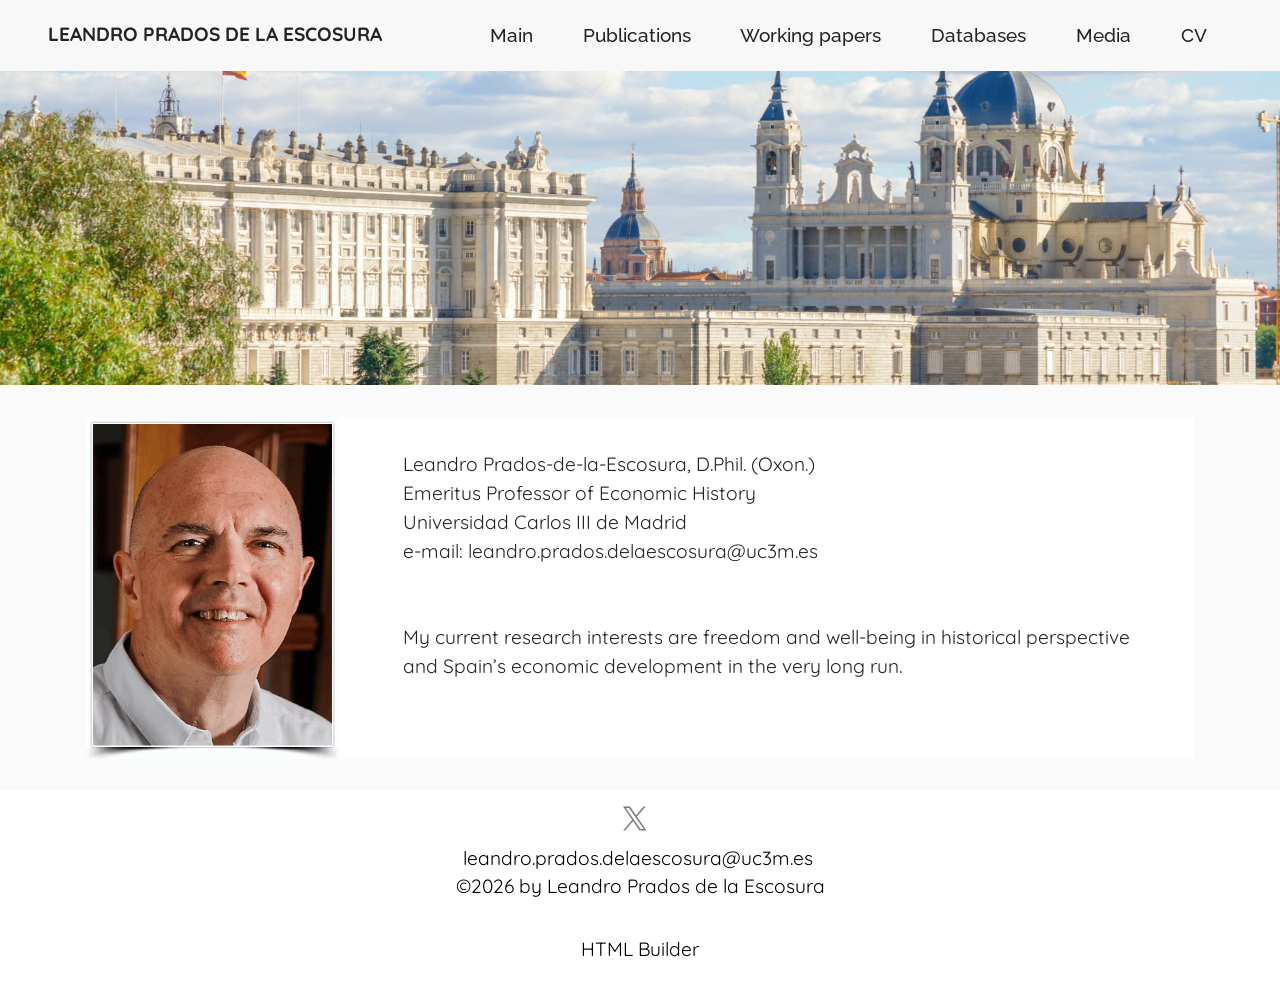
==== commit 369ac19f: "Add files via upload" ====
--- a/index.html
+++ b/index.html
@@ -23,7 +23,7 @@
   <noscript><link rel="stylesheet" href="https://fonts.googleapis.com/css?family=Josefin+Sans:100,200,300,400,500,600,700,100i,200i,300i,400i,500i,600i,700i&display=swap"></noscript>
   <link rel="preload" href="https://fonts.googleapis.com/css?family=Quicksand:300,400,500,600,700&display=swap" as="style" onload="this.onload=null;this.rel='stylesheet'">
   <noscript><link rel="stylesheet" href="https://fonts.googleapis.com/css?family=Quicksand:300,400,500,600,700&display=swap"></noscript>
-  <link rel="preload" as="style" href="assets/mobirise/css/mbr-additional.css?v=tCFcYc"><link rel="stylesheet" href="assets/mobirise/css/mbr-additional.css?v=tCFcYc" type="text/css">
+  <link rel="preload" as="style" href="assets/mobirise/css/mbr-additional.css?v=Ie0vGL"><link rel="stylesheet" href="assets/mobirise/css/mbr-additional.css?v=Ie0vGL" type="text/css">
 
   
   
@@ -139,11 +139,11 @@
             </div>
             <div class="row row-copirayt">
                 <p class="mbr-text mb-0 mbr-fonts-style mbr-white align-center display-7">
-                    leandro.prados.delaescosura@uc3m.es&nbsp;<br><br>©2026 by Leandro Prados de la Escosura<br></p>
+                    leandro.prados.delaescosura@uc3m.es&nbsp;<br>©2026 by Leandro Prados de la Escosura<br></p>
             </div>
         </div>
     </div>
-</section><section class="display-7" style="padding: 0;align-items: center;justify-content: center;flex-wrap: wrap;    align-content: center;display: flex;position: relative;height: 4rem;"><a href="https://mobiri.se/3973035" style="flex: 1 1;height: 4rem;position: absolute;width: 100%;z-index: 1;"><img alt="" style="height: 4rem;" src="[data-uri]"></a><p style="margin: 0;text-align: center;" class="display-7">&#8204;</p><a style="z-index:1" href="https://mobirise.com/html-builder.html">HTML Website Builder</a></section><script src="assets/bootstrap/js/bootstrap.bundle.min.js"></script>  <script src="assets/smoothscroll/smooth-scroll.js"></script>  <script src="assets/ytplayer/index.js"></script>  <script src="assets/dropdown/js/navbar-dropdown.js"></script>  <script src="assets/theme/js/script.js"></script>  
+</section><section class="display-7" style="padding: 0;align-items: center;justify-content: center;flex-wrap: wrap;    align-content: center;display: flex;position: relative;height: 4rem;"><a href="https://mobiri.se/3973035" style="flex: 1 1;height: 4rem;position: absolute;width: 100%;z-index: 1;"><img alt="" style="height: 4rem;" src="[data-uri]"></a><p style="margin: 0;text-align: center;" class="display-7">&#8204;</p><a style="z-index:1" href="https://mobirise.com/html-builder.html">HTML Builder</a></section><script src="assets/bootstrap/js/bootstrap.bundle.min.js"></script>  <script src="assets/smoothscroll/smooth-scroll.js"></script>  <script src="assets/ytplayer/index.js"></script>  <script src="assets/dropdown/js/navbar-dropdown.js"></script>  <script src="assets/theme/js/script.js"></script>  
   
   
 </body>
--- a/assets/mobirise/css/mbr-additional.css
+++ b/assets/mobirise/css/mbr-additional.css
@@ -7820,7 +7820,7 @@
 }
 .cid-vepLz5rDIZ {
   padding-top: 1rem;
-  padding-bottom: 6rem;
+  padding-bottom: 0rem;
   background: #fafafa;
 }
 .cid-vepLz5rDIZ .mbr-fallback-image.disabled {
--- a/assets/mobirise/css/mbr-additional.css
+++ b/assets/mobirise/css/mbr-additional.css
@@ -7820,7 +7820,7 @@
 }
 .cid-vepLz5rDIZ {
   padding-top: 1rem;
-  padding-bottom: 6rem;
+  padding-bottom: 0rem;
   background: #fafafa;
 }
 .cid-vepLz5rDIZ .mbr-fallback-image.disabled {
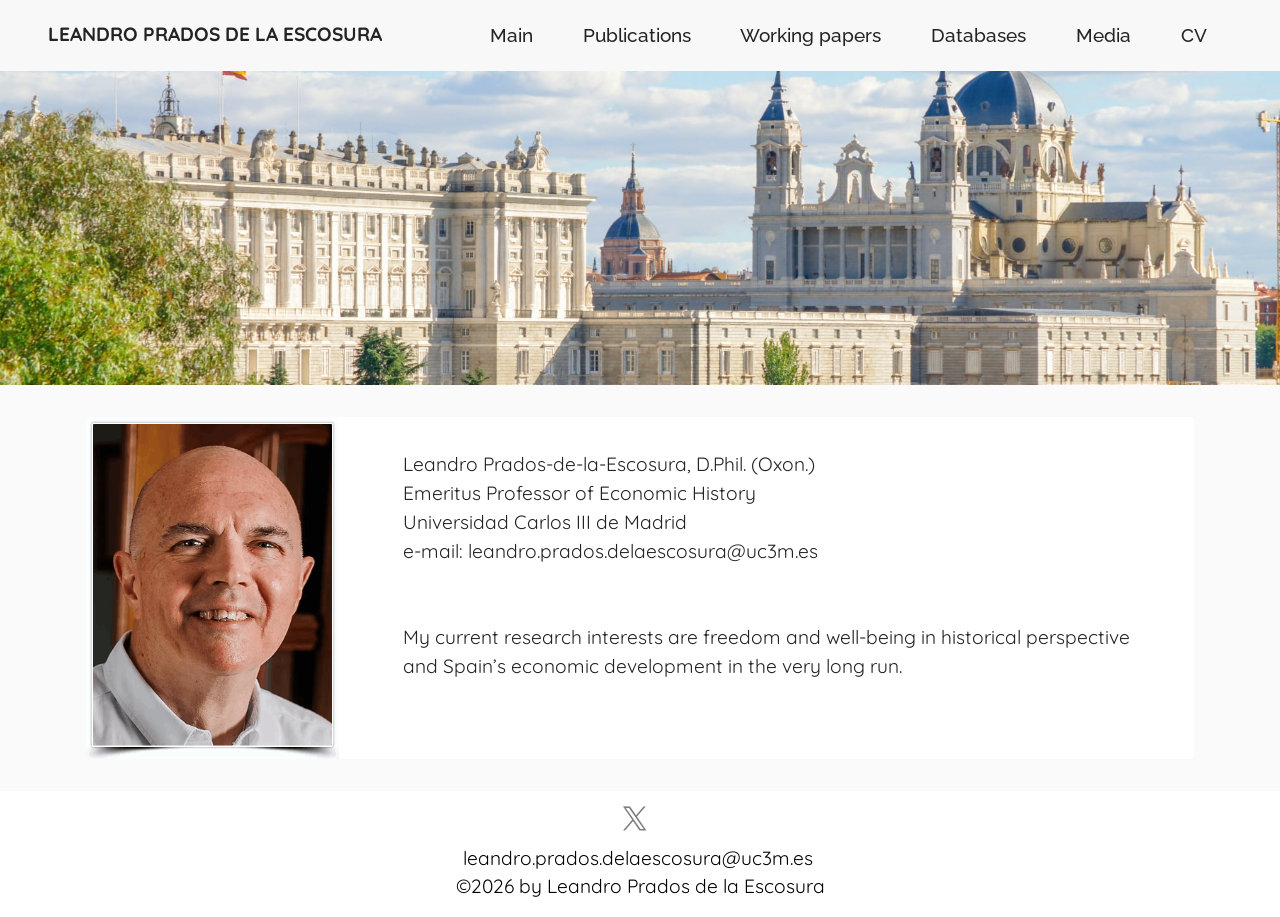
==== commit c7239047: "Add files via upload" ====
--- a/index.html
+++ b/index.html
@@ -143,7 +143,7 @@
             </div>
         </div>
     </div>
-</section><section class="display-7" style="padding: 0;align-items: center;justify-content: center;flex-wrap: wrap;    align-content: center;display: flex;position: relative;height: 4rem;"><a href="https://mobiri.se/3973035" style="flex: 1 1;height: 4rem;position: absolute;width: 100%;z-index: 1;"><img alt="" style="height: 4rem;" src="[data-uri]"></a><p style="margin: 0;text-align: center;" class="display-7">&#8204;</p><a style="z-index:1" href="https://mobirise.com/html-builder.html">HTML Builder</a></section><script src="assets/bootstrap/js/bootstrap.bundle.min.js"></script>  <script src="assets/smoothscroll/smooth-scroll.js"></script>  <script src="assets/ytplayer/index.js"></script>  <script src="assets/dropdown/js/navbar-dropdown.js"></script>  <script src="assets/theme/js/script.js"></script>  
+<script src="assets/bootstrap/js/bootstrap.bundle.min.js"></script>  <script src="assets/smoothscroll/smooth-scroll.js"></script>  <script src="assets/ytplayer/index.js"></script>  <script src="assets/dropdown/js/navbar-dropdown.js"></script>  <script src="assets/theme/js/script.js"></script>  
   
   
 </body>
